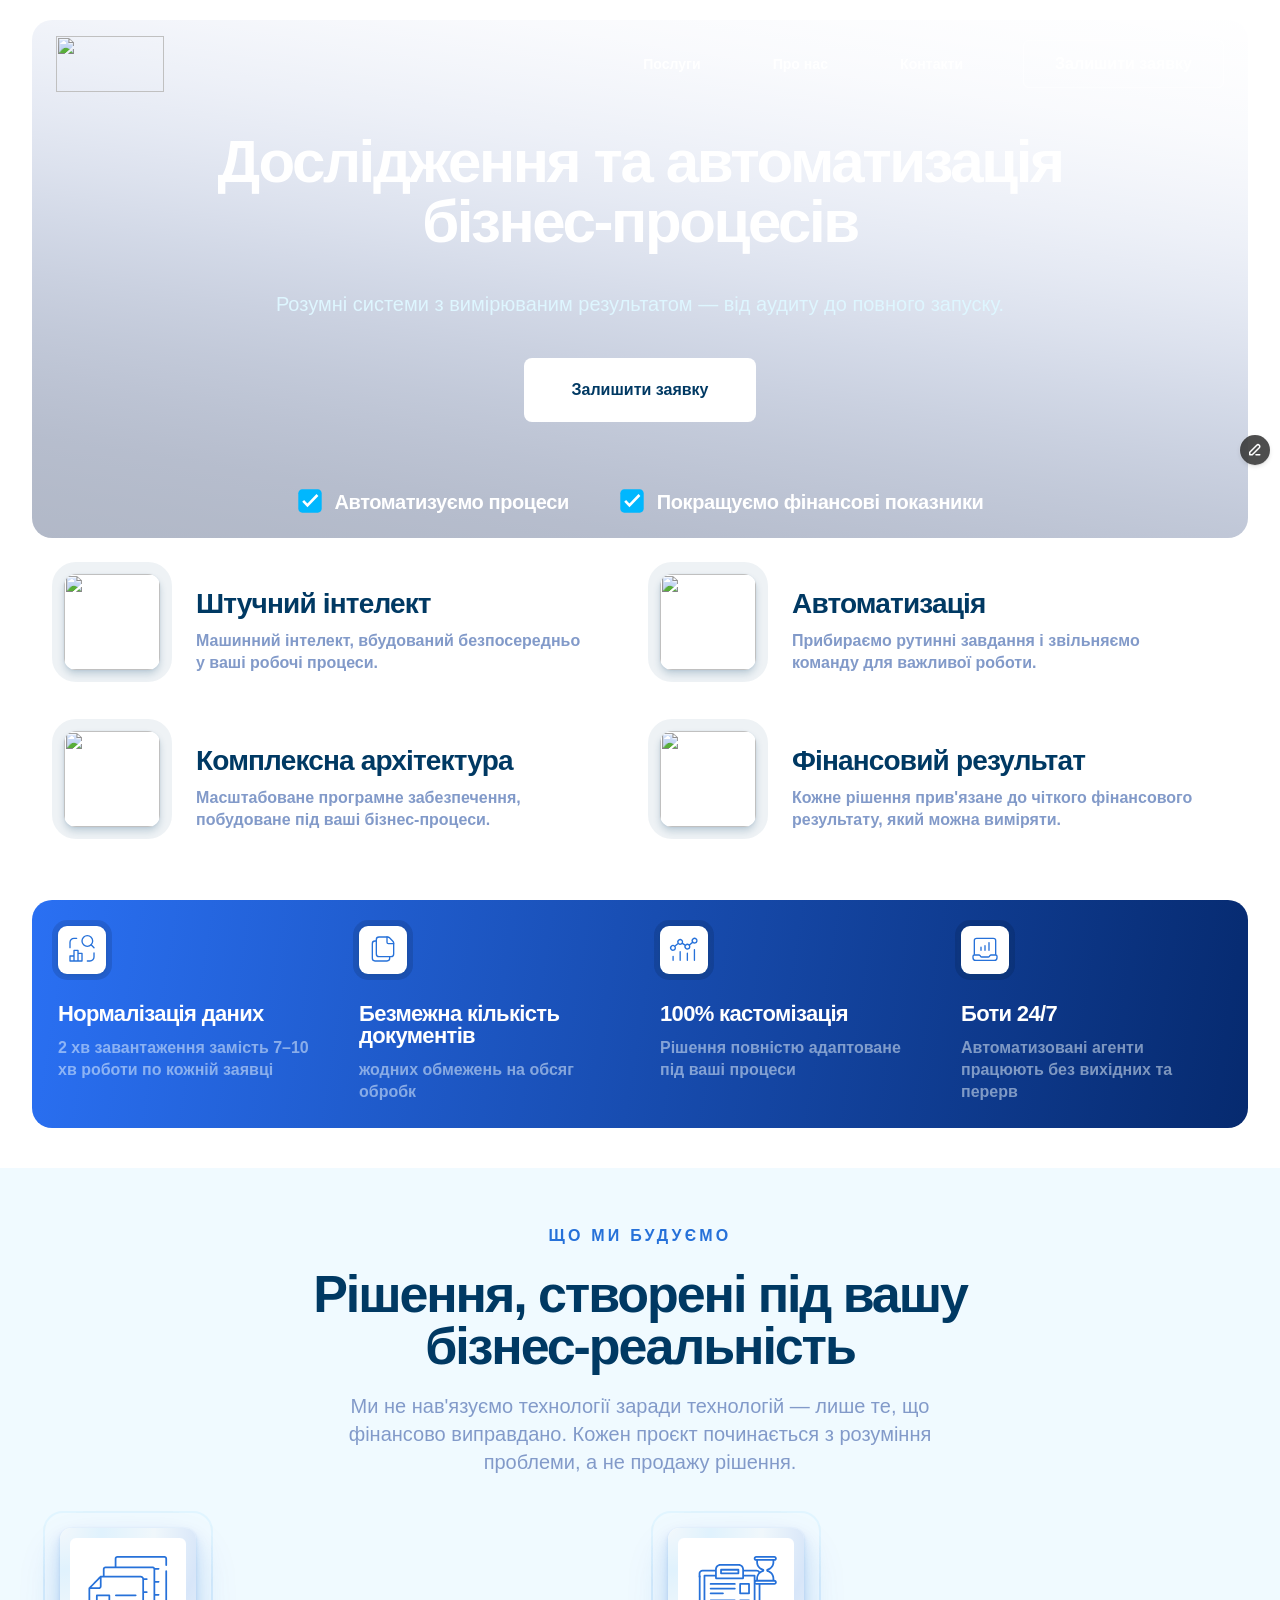
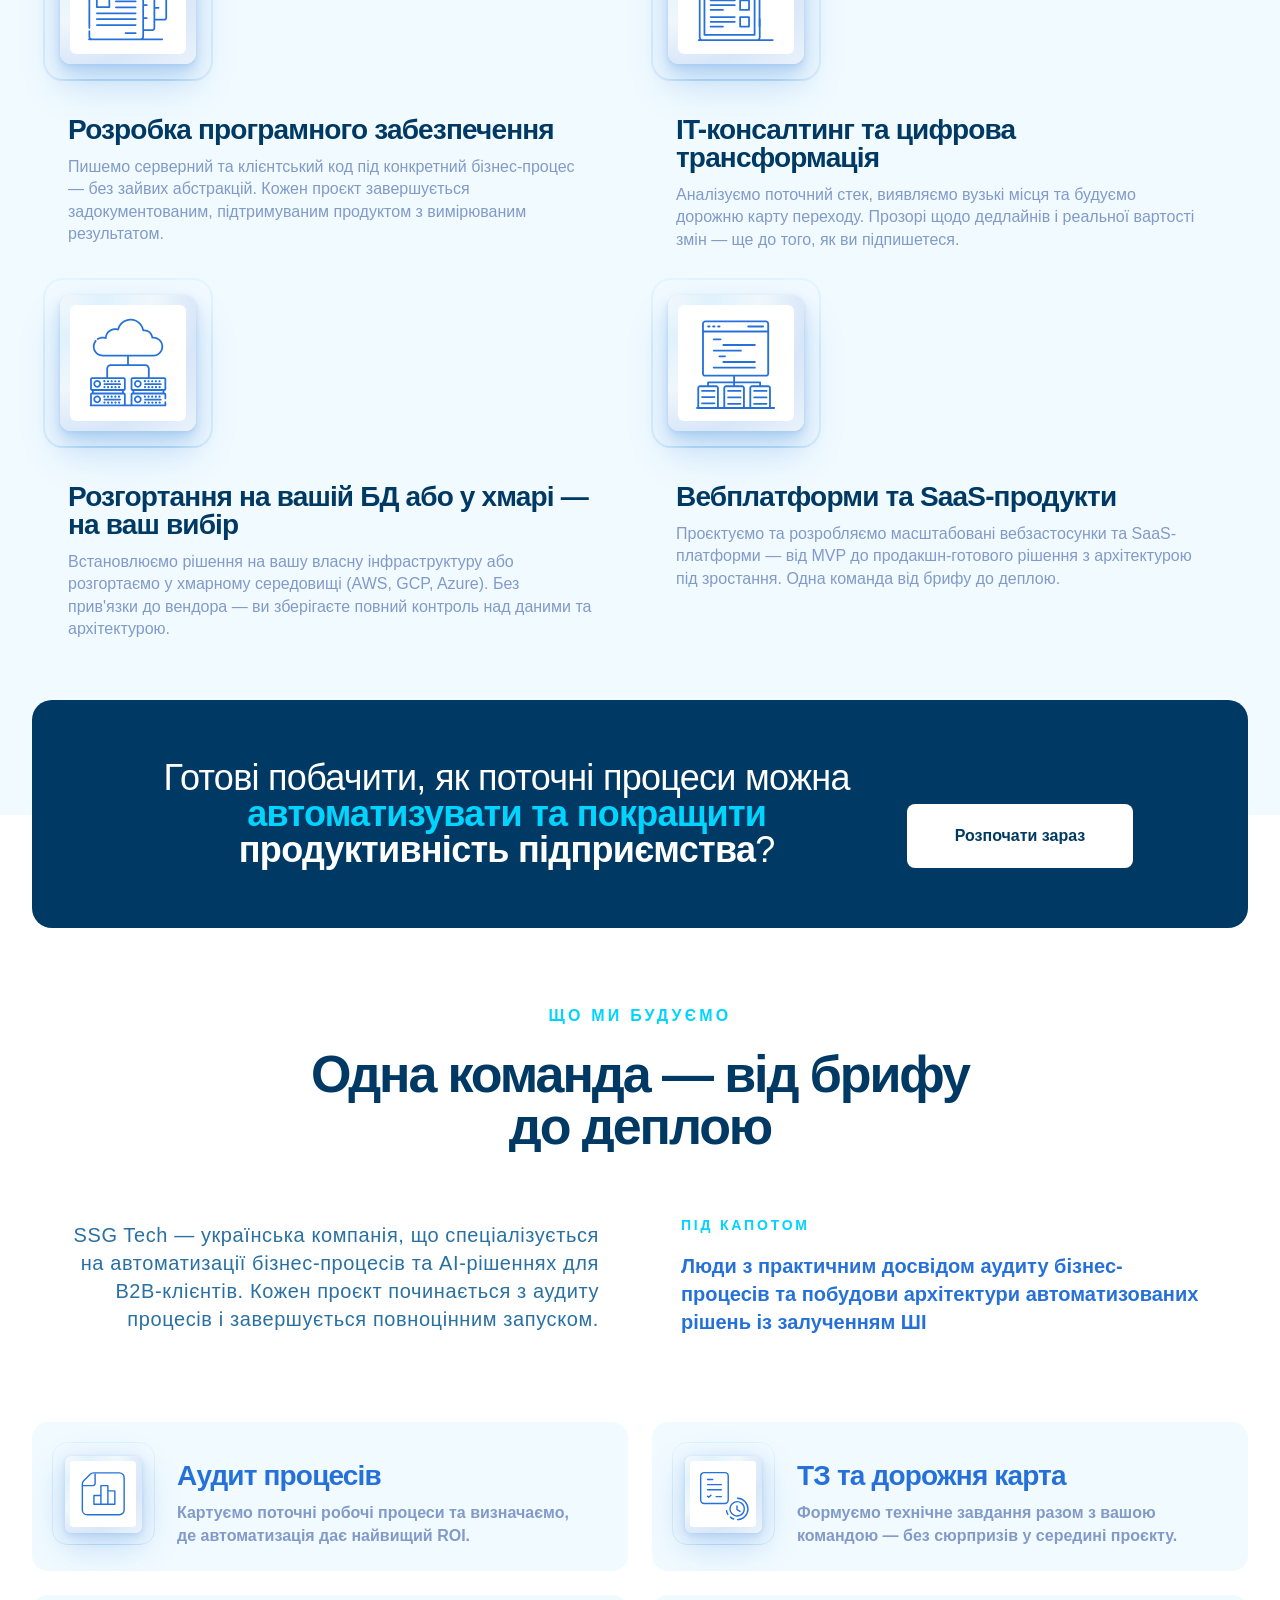
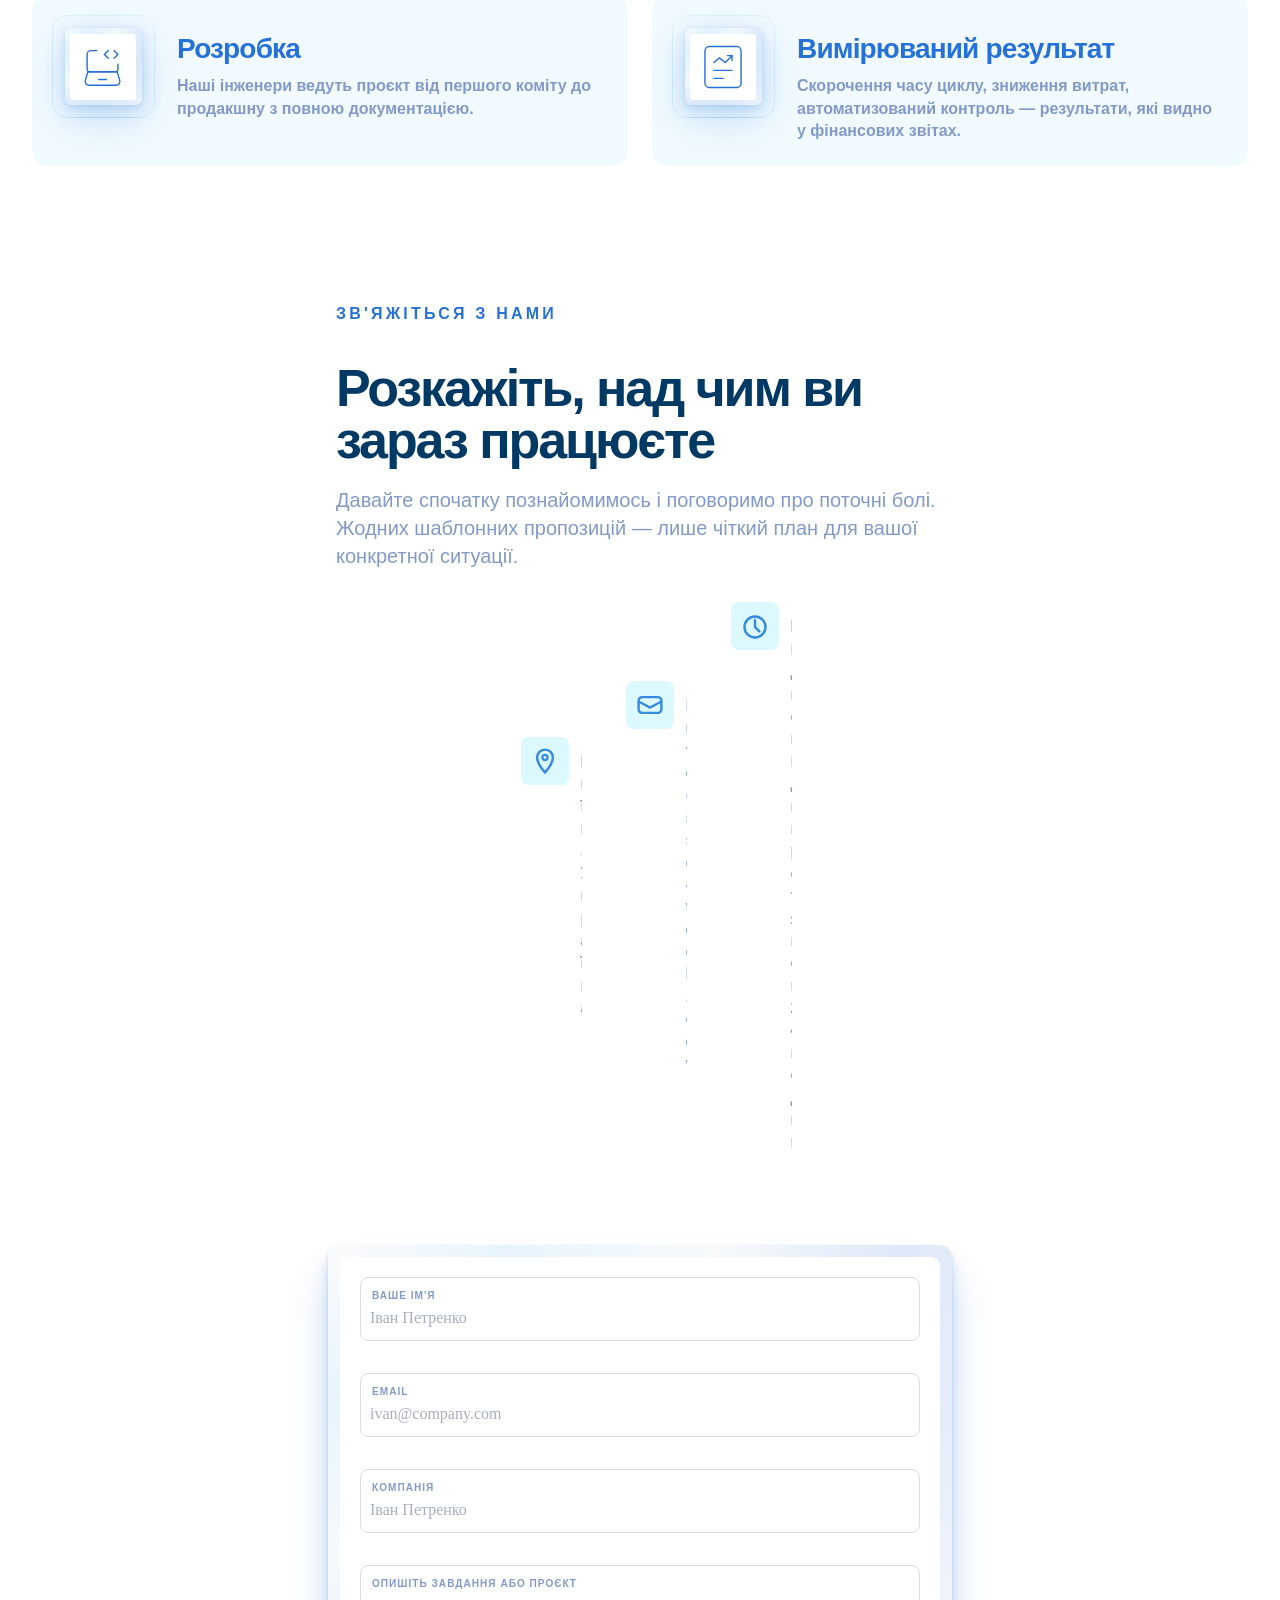
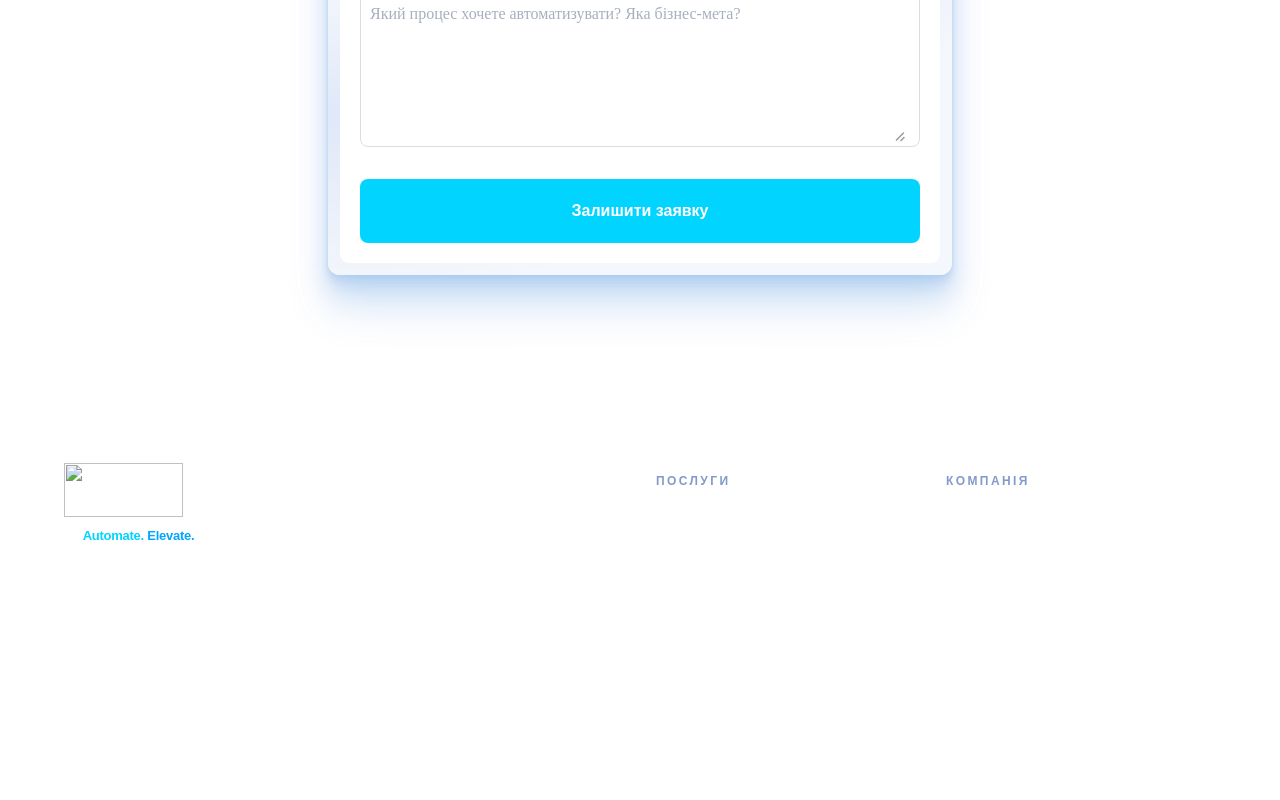
==== index.html @ 916839d9 "Add files via upload" ====
<!doctypehtml><html dir=ltr><meta charset=utf-8><meta content="width=device-width"name=viewport><meta content="Framer ea5db22"name=generator><title>SSG</title><style data-framer-font-css>@font-face{font-family:'Google Sans';font-style:normal;font-weight:500;font-display:swap;src:url(https://fonts.gstatic.com/s/googlesans/v69/4Ua_rENHsxJlGDuGo1OIlJfC6l_24rlCK1Yo_Iqcsih3SAyH6cAwhX9RFD48TE63OOYKtrw2IJl1pynSEg.woff2) format('woff2');unicode-range:U+0308,U+0530-058F,U+2010,U+2024,U+25CC,U+FB13-FB17}@font-face{font-family:'Google Sans';font-style:normal;font-weight:500;font-display:swap;src:url(https://fonts.gstatic.com/s/googlesans/v69/4Ua_rENHsxJlGDuGo1OIlJfC6l_24rlCK1Yo_Iqcsih3SAyH6cAwhX9RFD48TE63OOYKtrw2IJl3pynSEg.woff2) format('woff2');unicode-range:U+0951-0952,U+0964-0965,U+0980-09FE,U+1CD0,U+1CD2,U+1CD5-1CD6,U+1CD8,U+1CE1,U+1CEA,U+1CED,U+1CF2,U+1CF5-1CF7,U+200C-200D,U+20B9,U+25CC,U+A8F1}@font-face{font-family:'Google Sans';font-style:normal;font-weight:500;font-display:swap;src:url(https://fonts.gstatic.com/s/googlesans/v69/4Ua_rENHsxJlGDuGo1OIlJfC6l_24rlCK1Yo_Iqcsih3SAyH6cAwhX9RFD48TE63OOYKtrw2IJlKpynSEg.woff2) format('woff2');unicode-range:U+02C7,U+02D8-02D9,U+02DB,U+0307,U+1400-167F,U+18B0-18F5,U+25CC,U+11AB0-11ABF}@font-face{font-family:'Google Sans';font-style:normal;font-weight:500;font-display:swap;src:url(https://fonts.gstatic.com/s/googlesans/v69/4Ua_rENHsxJlGDuGo1OIlJfC6l_24rlCK1Yo_Iqcsih3SAyH6cAwhX9RFD48TE63OOYKtrw2IJlopynSEg.woff2) format('woff2');unicode-range:U+0460-052F,U+1C80-1C8A,U+20B4,U+2DE0-2DFF,U+A640-A69F,U+FE2E-FE2F}@font-face{font-family:'Google Sans';font-style:normal;font-weight:500;font-display:swap;src:url(https://fonts.gstatic.com/s/googlesans/v69/4Ua_rENHsxJlGDuGo1OIlJfC6l_24rlCK1Yo_Iqcsih3SAyH6cAwhX9RFD48TE63OOYKtrw2IJlhpynSEg.woff2) format('woff2');unicode-range:U+0301,U+0400-045F,U+0490-0491,U+04B0-04B1,U+2116}@font-face{font-family:'Google Sans';font-style:normal;font-weight:500;font-display:swap;src:url(https://fonts.gstatic.com/s/googlesans/v69/4Ua_rENHsxJlGDuGo1OIlJfC6l_24rlCK1Yo_Iqcsih3SAyH6cAwhX9RFD48TE63OOYKtrw2IJlkpynSEg.woff2) format('woff2');unicode-range:U+0900-097F,U+1CD0-1CF9,U+200C-200D,U+20A8,U+20B9,U+20F0,U+25CC,U+A830-A839,U+A8E0-A8FF,U+11B00-11B09}@font-face{font-family:'Google Sans';font-style:normal;font-weight:500;font-display:swap;src:url(https://fonts.gstatic.com/s/googlesans/v69/4Ua_rENHsxJlGDuGo1OIlJfC6l_24rlCK1Yo_Iqcsih3SAyH6cAwhX9RFD48TE63OOYKtrw2IJl0pynSEg.woff2) format('woff2');unicode-range:U+030E,U+1200-1399,U+2D80-2DDE,U+AB01-AB2E,U+1E7E0-1E7E6,U+1E7E8-1E7EB,U+1E7ED-1E7EE,U+1E7F0-1E7FE}@font-face{font-family:'Google Sans';font-style:normal;font-weight:500;font-display:swap;src:url(https://fonts.gstatic.com/s/googlesans/v69/4Ua_rENHsxJlGDuGo1OIlJfC6l_24rlCK1Yo_Iqcsih3SAyH6cAwhX9RFD48TE63OOYKtrw2IJl6pynSEg.woff2) format('woff2');unicode-range:U+0589,U+10A0-10FF,U+1C90-1CBA,U+1CBD-1CBF,U+205A,U+2D00-2D2F,U+2E31}@font-face{font-family:'Google Sans';font-style:normal;font-weight:500;font-display:swap;src:url(https://fonts.gstatic.com/s/googlesans/v69/4Ua_rENHsxJlGDuGo1OIlJfC6l_24rlCK1Yo_Iqcsih3SAyH6cAwhX9RFD48TE63OOYKtrw2IJlppynSEg.woff2) format('woff2');unicode-range:U+1F00-1FFF}@font-face{font-family:'Google Sans';font-style:normal;font-weight:500;font-display:swap;src:url(https://fonts.gstatic.com/s/googlesans/v69/4Ua_rENHsxJlGDuGo1OIlJfC6l_24rlCK1Yo_Iqcsih3SAyH6cAwhX9RFD48TE63OOYKtrw2IJlmpynSEg.woff2) format('woff2');unicode-range:U+0370-0377,U+037A-037F,U+0384-038A,U+038C,U+038E-03A1,U+03A3-03FF}@font-face{font-family:'Google Sans';font-style:normal;font-weight:500;font-display:swap;src:url(https://fonts.gstatic.com/s/googlesans/v69/4Ua_rENHsxJlGDuGo1OIlJfC6l_24rlCK1Yo_Iqcsih3SAyH6cAwhX9RFD48TE63OOYKtrw2IJl-pynSEg.woff2) format('woff2');unicode-range:U+0951-0952,U+0964-0965,U+0A80-0AFF,U+200C-200D,U+20B9,U+25CC,U+A830-A839}@font-face{font-family:'Google Sans';font-style:normal;font-weight:500;font-display:swap;src:url(https://fonts.gstatic.com/s/googlesans/v69/4Ua_rENHsxJlGDuGo1OIlJfC6l_24rlCK1Yo_Iqcsih3SAyH6cAwhX9RFD48TE63OOYKtrw2IJlGpynSEg.woff2) format('woff2');unicode-range:U+0951-0952,U+0964-0965,U+0A01-0A76,U+200C-200D,U+20B9,U+25CC,U+262C,U+A830-A839}@font-face{font-family:'Google Sans';font-style:normal;font-weight:500;font-display:swap;src:url(https://fonts.gstatic.com/s/googlesans/v69/4Ua_rENHsxJlGDuGo1OIlJfC6l_24rlCK1Yo_Iqcsih3SAyH6cAwhX9RFD48TE63OOYKtrw2IJlnpynSEg.woff2) format('woff2');unicode-range:U+0307-0308,U+0590-05FF,U+200C-2010,U+20AA,U+25CC,U+FB1D-FB4F}@font-face{font-family:'Google Sans';font-style:normal;font-weight:500;font-display:swap;src:url(https://fonts.gstatic.com/s/googlesans/v69/4Ua_rENHsxJlGDuGo1OIlJfC6l_24rlCK1Yo_Iqcsih3SAyH6cAwhX9RFD48TE63OOYKtrw2IJlupynSEg.woff2) format('woff2');unicode-range:U+1780-17FF,U+19E0-19FF,U+200C-200D,U+25CC}@font-face{font-family:'Google Sans';font-style:normal;font-weight:500;font-display:swap;src:url(https://fonts.gstatic.com/s/googlesans/v69/4Ua_rENHsxJlGDuGo1OIlJfC6l_24rlCK1Yo_Iqcsih3SAyH6cAwhX9RFD48TE63OOYKtrw2IJlspynSEg.woff2) format('woff2');unicode-range:U+0E81-0EDF,U+200C-200D,U+25CC}@font-face{font-family:'Google Sans';font-style:normal;font-weight:500;font-display:swap;src:url(https://fonts.gstatic.com/s/googlesans/v69/4Ua_rENHsxJlGDuGo1OIlJfC6l_24rlCK1Yo_Iqcsih3SAyH6cAwhX9RFD48TE63OOYKtrw2IJl9pynSEg.woff2) format('woff2');unicode-range:U+0307,U+0323,U+0951-0952,U+0964-0965,U+0D00-0D7F,U+1CDA,U+1CF2,U+200C-200D,U+20B9,U+25CC,U+A830-A832}@font-face{font-family:'Google Sans';font-style:normal;font-weight:500;font-display:swap;src:url(https://fonts.gstatic.com/s/googlesans/v69/4Ua_rENHsxJlGDuGo1OIlJfC6l_24rlCK1Yo_Iqcsih3SAyH6cAwhX9RFD48TE63OOYKtrw2IJl8pynSEg.woff2) format('woff2');unicode-range:U+0951-0952,U+0964-0965,U+0B01-0B77,U+1CDA,U+1CF2,U+200C-200D,U+20B9,U+25CC}@font-face{font-family:'Google Sans';font-style:normal;font-weight:500;font-display:swap;src:url(https://fonts.gstatic.com/s/googlesans/v69/4Ua_rENHsxJlGDuGo1OIlJfC6l_24rlCK1Yo_Iqcsih3SAyH6cAwhX9RFD48TE63OOYKtrw2IJl4pynSEg.woff2) format('woff2');unicode-range:U+0964-0965,U+0D81-0DF4,U+1CF2,U+200C-200D,U+25CC,U+111E1-111F4}@font-face{font-family:'Google Sans';font-style:normal;font-weight:500;font-display:swap;src:url(https://fonts.gstatic.com/s/googlesans/v69/4Ua_rENHsxJlGDuGo1OIlJfC6l_24rlCK1Yo_Iqcsih3SAyH6cAwhX9RFD48TE63OOYKtrw2IJkLpynSEg.woff2) format('woff2');unicode-range:U+0001-000C,U+000E-001F,U+007F-009F,U+20DD-20E0,U+20E2-20E4,U+2150-218F,U+2190,U+2192,U+2194-2199,U+21AF,U+21E6-21F0,U+21F3,U+2218-2219,U+2299,U+22C4-22C6,U+2300-243F,U+2440-244A,U+2460-24FF,U+25A0-27BF,U+2800-28FF,U+2921-2922,U+2981,U+29BF,U+29EB,U+2B00-2BFF,U+4DC0-4DFF,U+FFF9-FFFB,U+10140-1018E,U+10190-1019C,U+101A0,U+101D0-101FD,U+102E0-102FB,U+10E60-10E7E,U+1D2C0-1D2D3,U+1D2E0-1D37F,U+1F000-1F0FF,U+1F100-1F1AD,U+1F1E6-1F1FF,U+1F30D-1F30F,U+1F315,U+1F31C,U+1F31E,U+1F320-1F32C,U+1F336,U+1F378,U+1F37D,U+1F382,U+1F393-1F39F,U+1F3A7-1F3A8,U+1F3AC-1F3AF,U+1F3C2,U+1F3C4-1F3C6,U+1F3CA-1F3CE,U+1F3D4-1F3E0,U+1F3ED,U+1F3F1-1F3F3,U+1F3F5-1F3F7,U+1F408,U+1F415,U+1F41F,U+1F426,U+1F43F,U+1F441-1F442,U+1F444,U+1F446-1F449,U+1F44C-1F44E,U+1F453,U+1F46A,U+1F47D,U+1F4A3,U+1F4B0,U+1F4B3,U+1F4B9,U+1F4BB,U+1F4BF,U+1F4C8-1F4CB,U+1F4D6,U+1F4DA,U+1F4DF,U+1F4E3-1F4E6,U+1F4EA-1F4ED,U+1F4F7,U+1F4F9-1F4FB,U+1F4FD-1F4FE,U+1F503,U+1F507-1F50B,U+1F50D,U+1F512-1F513,U+1F53E-1F54A,U+1F54F-1F5FA,U+1F610,U+1F650-1F67F,U+1F687,U+1F68D,U+1F691,U+1F694,U+1F698,U+1F6AD,U+1F6B2,U+1F6B9-1F6BA,U+1F6BC,U+1F6C6-1F6CF,U+1F6D3-1F6D7,U+1F6E0-1F6EA,U+1F6F0-1F6F3,U+1F6F7-1F6FC,U+1F700-1F7FF,U+1F800-1F80B,U+1F810-1F847,U+1F850-1F859,U+1F860-1F887,U+1F890-1F8AD,U+1F8B0-1F8BB,U+1F8C0-1F8C1,U+1F900-1F90B,U+1F93B,U+1F946,U+1F984,U+1F996,U+1F9E9,U+1FA00-1FA6F,U+1FA70-1FA7C,U+1FA80-1FA89,U+1FA8F-1FAC6,U+1FACE-1FADC,U+1FADF-1FAE9,U+1FAF0-1FAF8,U+1FB00-1FBFF}@font-face{font-family:'Google Sans';font-style:normal;font-weight:500;font-display:swap;src:url(https://fonts.gstatic.com/s/googlesans/v69/4Ua_rENHsxJlGDuGo1OIlJfC6l_24rlCK1Yo_Iqcsih3SAyH6cAwhX9RFD48TE63OOYKtrw2IJlzpynSEg.woff2) format('woff2');unicode-range:U+0964-0965,U+0B82-0BFA,U+200C-200D,U+20B9,U+25CC}@font-face{font-family:'Google Sans';font-style:normal;font-weight:500;font-display:swap;src:url(https://fonts.gstatic.com/s/googlesans/v69/4Ua_rENHsxJlGDuGo1OIlJfC6l_24rlCK1Yo_Iqcsih3SAyH6cAwhX9RFD48TE63OOYKtrw2IJl5pynSEg.woff2) format('woff2');unicode-range:U+0951-0952,U+0964-0965,U+0C00-0C7F,U+1CDA,U+1CF2,U+200C-200D,U+25CC}@font-face{font-family:'Google Sans';font-style:normal;font-weight:500;font-display:swap;src:url(https://fonts.gstatic.com/s/googlesans/v69/4Ua_rENHsxJlGDuGo1OIlJfC6l_24rlCK1Yo_Iqcsih3SAyH6cAwhX9RFD48TE63OOYKtrw2IJlxpynSEg.woff2) format('woff2');unicode-range:U+02D7,U+0303,U+0331,U+0E01-0E5B,U+200C-200D,U+25CC}@font-face{font-family:'Google Sans';font-style:normal;font-weight:500;font-display:swap;src:url(https://fonts.gstatic.com/s/googlesans/v69/4Ua_rENHsxJlGDuGo1OIlJfC6l_24rlCK1Yo_Iqcsih3SAyH6cAwhX9RFD48TE63OOYKtrw2IJlqpynSEg.woff2) format('woff2');unicode-range:U+0102-0103,U+0110-0111,U+0128-0129,U+0168-0169,U+01A0-01A1,U+01AF-01B0,U+0300-0301,U+0303-0304,U+0308-0309,U+0323,U+0329,U+1EA0-1EF9,U+20AB}@font-face{font-family:'Google Sans';font-style:normal;font-weight:500;font-display:swap;src:url(https://fonts.gstatic.com/s/googlesans/v69/4Ua_rENHsxJlGDuGo1OIlJfC6l_24rlCK1Yo_Iqcsih3SAyH6cAwhX9RFD48TE63OOYKtrw2IJlrpynSEg.woff2) format('woff2');unicode-range:U+0100-02BA,U+02BD-02C5,U+02C7-02CC,U+02CE-02D7,U+02DD-02FF,U+0304,U+0308,U+0329,U+1D00-1DBF,U+1E00-1E9F,U+1EF2-1EFF,U+2020,U+20A0-20AB,U+20AD-20C0,U+2113,U+2C60-2C7F,U+A720-A7FF}@font-face{font-family:'Google Sans';font-style:normal;font-weight:500;font-display:swap;src:url(https://fonts.gstatic.com/s/googlesans/v69/4Ua_rENHsxJlGDuGo1OIlJfC6l_24rlCK1Yo_Iqcsih3SAyH6cAwhX9RFD48TE63OOYKtrw2IJllpyk.woff2) format('woff2');unicode-range:U+0000-00FF,U+0131,U+0152-0153,U+02BB-02BC,U+02C6,U+02DA,U+02DC,U+0304,U+0308,U+0329,U+2000-206F,U+20AC,U+2122,U+2191,U+2193,U+2212,U+2215,U+FEFF,U+FFFD}@font-face{font-family:"Google Sans";src:url("https://fonts.gstatic.com/s/googlesans/v69/4Ua_rENHsxJlGDuGo1OIlJfC6l_24rlCK1Yo_Iqcsih3SAyH6cAwhX9RFD48TE63OOYKtrzjJ6lnrSjiEjo5.woff2");font-display:swap;font-style:normal;font-weight:700}@font-face{font-family:"Google Sans";src:url("https://fonts.gstatic.com/s/googlesans/v69/4Ua_rENHsxJlGDuGo1OIlJfC6l_24rlCK1Yo_Iqcsih3SAyH6cAwhX9RFD48TE63OOYKtrwEIKlnrSjiEjo5.woff2");font-display:swap;font-style:normal;font-weight:400}@font-face{font-family:"Google Sans";src:url("https://fonts.gstatic.com/s/googlesans/v69/4Ua_rENHsxJlGDuGo1OIlJfC6l_24rlCK1Yo_Iqcsih3SAyH6cAwhX9RFD48TE63OOYKtrzaJ6lnrSjiEjo5.woff2");font-display:swap;font-style:normal;font-weight:600}@font-face{font-family:Inter;src:url("https://framerusercontent.com/assets/hyOgCu0Xnghbimh0pE8QTvtt2AU.woff2");font-display:swap;font-style:normal;font-weight:600;unicode-range:U+0460-052F,U+1C80-1C88,U+20B4,U+2DE0-2DFF,U+A640-A69F,U+FE2E-FE2F}@font-face{font-family:Inter;src:url("https://framerusercontent.com/assets/NeGmSOXrPBfEFIy5YZeHq17LEDA.woff2");font-display:swap;font-style:normal;font-weight:600;unicode-range:U+0301,U+0400-045F,U+0490-0491,U+04B0-04B1,U+2116}@font-face{font-family:Inter;src:url("https://framerusercontent.com/assets/oYaAX5himiTPYuN8vLWnqBbfD2s.woff2");font-display:swap;font-style:normal;font-weight:600;unicode-range:U+1F00-1FFF}@font-face{font-family:Inter;src:url("https://framerusercontent.com/assets/lEJLP4R0yuCaMCjSXYHtJw72M.woff2");font-display:swap;font-style:normal;font-weight:600;unicode-range:U+0370-03FF}@font-face{font-family:Inter;src:url("https://framerusercontent.com/assets/cRJyLNuTJR5jbyKzGi33wU9cqIQ.woff2");font-display:swap;font-style:normal;font-weight:600;unicode-range:U+0100-024F,U+0259,U+1E00-1EFF,U+2020,U+20A0-20AB,U+20AD-20CF,U+2113,U+2C60-2C7F,U+A720-A7FF}@font-face{font-family:Inter;src:url("https://framerusercontent.com/assets/yDtI2UI8XcEg1W2je9XPN3Noo.woff2");font-display:swap;font-style:normal;font-weight:600;unicode-range:U+0000-00FF,U+0131,U+0152-0153,U+02BB-02BC,U+02C6,U+02DA,U+02DC,U+2000-206F,U+2070,U+2074-207E,U+2080-208E,U+20AC,U+2122,U+2191,U+2193,U+2212,U+2215,U+FEFF,U+FFFD}@font-face{font-family:Inter;src:url("https://framerusercontent.com/assets/A0Wcc7NgXMjUuFdquHDrIZpzZw0.woff2");font-display:swap;font-style:normal;font-weight:600;unicode-range:U+0102-0103,U+0110-0111,U+0128-0129,U+0168-0169,U+01A0-01A1,U+01AF-01B0,U+1EA0-1EF9,U+20AB}@font-face{font-family:"Google Sans Placeholder";src:local("Arial");ascent-override:95.12%;descent-override:28.16%;line-gap-override:0.00%;size-adjust:101.55%}@font-face{font-family:"Inter Placeholder";src:local("Arial");ascent-override:89.79%;descent-override:22.36%;line-gap-override:0.00%;size-adjust:107.89%}</style><link href=https://fonts.gstatic.com rel=preconnect crossorigin><link href=https://fonts.gstatic.com rel=preconnect crossorigin><meta content=max-image-preview:large name=robots><style data-framer-components="framer-lib-cursors-host framer-cOa54 PropertyOverrides framer-MTS2y framer-lib-combinedCSSRules framer-a9Agr framer-u0Hys framer-vTWTc framer-1kQtv framer-MbIOm framer-zxlgR framer-LKhYO framer-yhD5M framer-lDdoM framer-cbm5s framer-i4QXd framer-mfz4L framer-ZnJga framer-SiSbj framer-TU9oW framer-UuK2r framer-v2WKc framer-UyTsV framer-7YT5M framer-5ZdvP framer-eX2LU framer-NDlyh framer-SwX2q framer-5IeQx framer-NMfhk framer-lib-form-plain-text-input framer-s48UV framer-IaYhq framer-fKN1p"data-framer-css-ssr-minified>#main,body,html{box-sizing:border-box;margin:0;padding:0}:root{-webkit-font-smoothing:antialiased;-moz-osx-font-smoothing:grayscale}*{box-sizing:border-box;-webkit-font-smoothing:inherit}figure,h1,h2,h3,h4,h5,h6,p{margin:0}body,button,input,select,textarea{font-family:sans-serif;font-size:12px}body{--token-fc5e1e6a-4991-4c6e-b814-31ce3416e401:#fff3;--token-606f84d8-d315-4642-b5df-a2369f2a910f:#003963;--token-61ea6b0a-255c-4487-ada9-e3929c6af25d:#5a657c;--token-c2f37423-927c-401d-a5a4-9aa49a8932b1:#a7afbe;--token-18ca4596-4327-49c1-a24f-080dee346bb3:#fff;--token-29180c8b-49bc-4a89-9966-e0ec0510faf8:#003c66;--token-793c2773-cb1a-4698-b8f0-d1aca1ca27d3:#2970a3;--token-28b3cf37-abbd-4b7a-8da3-c3a7cfb61ab5:#f0faff;--token-57926c2e-1b32-46f0-b1a4-3565643d40b9:#2671d9;--token-4d3ca443-40fc-4608-854d-dcaaeea85b89:#fff;--token-fddb0757-ec4f-4d10-9c68-76d1c23b4e1a:#829ac9;--token-deada280-32e4-4ae5-a7ea-4a074f5ee96a:#00d4ff;--token-5fc3e9db-b3e1-4136-8354-47b4dbe7ee07:#3d818f}@supports (z-index:calc(infinity)){#__framer-badge-container{--infinity:infinity}}#__framer-badge-container{pointer-events:none;width:100%;z-index:calc(var(--infinity,2147480000));justify-content:flex-end;padding:20px;display:flex;position:fixed;bottom:0}@supports (background:-webkit-named-image(i)) and (not (grid-template-rows:subgrid)){body{--framer-will-change-override:transform}}@supports (background:-webkit-named-image(i)) and (not (position-area:top right)){body{--framer-will-change-filter-override:filter}}[data-framer-component-type=Text] a,[data-framer-component-type=Text] a div span,[data-framer-component-type=Text] div div span,[data-framer-component-type=Text] h1 span span,[data-framer-component-type=Text] h2 span span,[data-framer-component-type=Text] h3 span span,[data-framer-component-type=Text] h4 span span,[data-framer-component-type=Text] h5 span span,[data-framer-component-type=Text] h6 span span,[data-framer-component-type=Text] p span span,[data-framer-component-type=Text] span span span{font-family:var(--font-family);font-style:var(--font-style);font-weight:min(calc(var(--framer-font-weight-increase,0) + var(--font-weight,400)),900);color:var(--text-color);letter-spacing:var(--letter-spacing);font-size:var(--font-size);text-transform:var(--text-transform);--text-decoration:var(--framer-text-decoration-style,solid) var(--framer-text-decoration,none) var(--framer-text-decoration-color,currentcolor) var(--framer-text-decoration-thickness,auto);--text-decoration-skip-ink:var(--framer-text-decoration-skip-ink);--text-underline-offset:var(--framer-text-decoration-offset);line-height:var(--line-height);--font-family:var(--framer-font-family);--font-style:var(--framer-font-style);--font-weight:var(--framer-font-weight);--text-color:var(--framer-text-color);--letter-spacing:var(--framer-letter-spacing);--font-size:var(--framer-font-size);--text-transform:var(--framer-text-transform);--line-height:var(--framer-line-height)}@supports not (color:color(display-p3 1 1 1)){div.framer-text,h1.framer-text,h2.framer-text,h3.framer-text,h4.framer-text,h5.framer-text,h6.framer-text,li.framer-text,ol.framer-text,p.framer-text,span.framer-text:not([data-text-fill]),ul.framer-text{color:var(--framer-blockquote-text-color-rgb,var(--framer-blockquote-text-color,var(--framer-text-color-rgb,var(--framer-text-color,#000))));-webkit-text-stroke-color:var(--framer-text-stroke-color-rgb,var(--framer-text-stroke-color,initial))}mark.framer-text{background-color:var(--framer-blockquote-text-background-color-rgb,var(--framer-blockquote-text-background-color,var(--framer-text-background-color-rgb,var(--framer-text-background-color,initial))))}}@supports not (color:color(display-p3 1 1 1)){code.framer-text,code.framer-text span.framer-text:not([data-text-fill]){color:var(--framer-blockquote-text-color-rgb,var(--framer-blockquote-text-color,var(--framer-code-text-color-rgb,var(--framer-code-text-color,var(--framer-text-color-rgb,var(--framer-text-color,#000))))))}}@supports not (color:color(display-p3 1 1 1)){a.framer-text,span.framer-text[data-nested-link]{color:var(--framer-link-text-color-rgb,var(--framer-link-text-color,var(--framer-blockquote-text-color-rgb,var(--framer-blockquote-text-color,var(--framer-text-color-rgb,var(--framer-text-color,#000))))));background-color:var(--framer-link-text-background-color-rgb,var(--framer-link-text-background-color,initial));-webkit-text-decoration-color:var(--framer-link-text-decoration-color-rgb,var(--framer-link-text-decoration-color,var(--framer-text-decoration-color-rgb,var(--framer-text-decoration-color,currentcolor))));text-decoration-color:var(--framer-link-text-decoration-color-rgb,var(--framer-link-text-decoration-color,var(--framer-text-decoration-color-rgb,var(--framer-text-decoration-color,currentcolor))))}}@supports not (color:color(display-p3 1 1 1)){code.framer-text a.framer-text,code.framer-text a.framer-text span.framer-text:not([data-text-fill]),code.framer-text span.framer-text[data-nested-link],code.framer-text span.framer-text[data-nested-link] span.framer-text:not([data-text-fill]){color:var(--framer-link-text-color-rgb,var(--framer-link-text-color,var(--framer-blockquote-text-color-rgb,var(--framer-blockquote-text-color,var(--framer-code-text-color-rgb,var(--framer-code-text-color,var(--framer-text-color-rgb,var(--framer-text-color,#000))))))))}}@supports not (color:color(display-p3 1 1 1)){a.framer-text:hover,span.framer-text[data-nested-link]:hover{color:var(--framer-link-hover-text-color-rgb,var(--framer-link-hover-text-color,var(--framer-link-text-color-rgb,var(--framer-link-text-color,var(--framer-blockquote-text-color-rgb,var(--framer-blockquote-text-color,var(--framer-text-color-rgb,var(--framer-text-color,#000))))))));background-color:var(--framer-link-hover-text-background-color-rgb,var(--framer-link-hover-text-background-color,var(--framer-link-text-background-color-rgb,var(--framer-link-text-background-color,var(--framer-text-background-color-rgb,var(--framer-text-background-color,initial))))));-webkit-text-decoration-color:var(--framer-link-hover-text-decoration-color-rgb,var(--framer-link-hover-text-decoration-color,var(--framer-link-text-decoration-color-rgb,var(--framer-link-text-decoration-color,var(--framer-text-decoration-color-rgb,var(--framer-text-decoration-color,currentcolor))))));text-decoration-color:var(--framer-link-hover-text-decoration-color-rgb,var(--framer-link-hover-text-decoration-color,var(--framer-link-text-decoration-color-rgb,var(--framer-link-text-decoration-color,var(--framer-text-decoration-color-rgb,var(--framer-text-decoration-color,currentcolor))))))}}@supports not (color:color(display-p3 1 1 1)){code.framer-text a.framer-text:hover,code.framer-text span.framer-text[data-nested-link]:hover{color:var(--framer-link-hover-text-color-rgb,var(--framer-link-hover-text-color,var(--framer-link-text-color-rgb,var(--framer-link-text-color,var(--framer-blockquote-text-color-rgb,var(--framer-blockquote-text-color,var(--framer-code-text-color-rgb,var(--framer-code-text-color,var(--framer-text-color-rgb,var(--framer-text-color,#000))))))))))}}@supports not (color:color(display-p3 1 1 1)){a.framer-text[data-framer-page-link-current],span.framer-text[data-framer-page-link-current]{color:var(--framer-link-current-text-color-rgb,var(--framer-link-current-text-color,var(--framer-link-text-color-rgb,var(--framer-link-text-color,var(--framer-text-color-rgb,var(--framer-text-color,#000))))));background-color:var(--framer-link-current-text-background-color-rgb,var(--framer-link-current-text-background-color,var(--framer-link-text-background-color-rgb,var(--framer-link-text-background-color,var(--framer-text-background-color-rgb,var(--framer-text-background-color,initial))))));-webkit-text-decoration-color:var(--framer-link-current-text-decoration-color-rgb,var(--framer-link-current-text-decoration-color,var(--framer-link-text-decoration-color-rgb,var(--framer-link-text-decoration-color,var(--framer-text-decoration-color-rgb,var(--framer-text-decoration-color,currentcolor))))));text-decoration-color:var(--framer-link-current-text-decoration-color-rgb,var(--framer-link-current-text-decoration-color,var(--framer-link-text-decoration-color-rgb,var(--framer-link-text-decoration-color,var(--framer-text-decoration-color-rgb,var(--framer-text-decoration-color,currentcolor))))))}}@supports not (color:color(display-p3 1 1 1)){code.framer-text a.framer-text[data-framer-page-link-current],code.framer-text a.framer-text[data-framer-page-link-current] span.framer-text:not([data-text-fill]),code.framer-text span.framer-text[data-framer-page-link-current],code.framer-text span.framer-text[data-framer-page-link-current] span.framer-text:not([data-text-fill]){color:var(--framer-link-current-text-color-rgb,var(--framer-link-current-text-color,var(--framer-link-text-color-rgb,var(--framer-link-text-color,var(--framer-code-text-color-rgb,var(--framer-code-text-color,var(--framer-text-color-rgb,var(--framer-text-color,#000))))))));background-color:var(--framer-link-current-text-background-color-rgb,var(--framer-link-current-text-background-color,var(--framer-link-text-background-color-rgb,var(--framer-link-text-background-color,var(--framer-text-background-color-rgb,var(--framer-text-background-color,initial))))))}}@supports not (color:color(display-p3 1 1 1)){a.framer-text[data-framer-page-link-current]:hover,span.framer-text[data-framer-page-link-current]:hover{color:var(--framer-link-hover-text-color-rgb,var(--framer-link-hover-text-color,var(--framer-link-current-text-color-rgb,var(--framer-link-current-text-color,var(--framer-link-text-color-rgb,var(--framer-link-text-color,var(--framer-code-text-color-rgb,var(--framer-code-text-color,var(--framer-text-color-rgb,var(--framer-text-color,#000))))))))));background-color:var(--framer-link-hover-text-background-color-rgb,var(--framer-link-hover-text-background-color,var(--framer-link-current-text-background-color-rgb,var(--framer-link-current-text-background-color,var(--framer-link-text-background-color-rgb,var(--framer-link-text-background-color,initial))))));-webkit-text-decoration-color:var(--framer-link-hover-text-decoration-color-rgb,var(--framer-link-hover-text-decoration-color,var(--framer-link-current-text-decoration-color-rgb,var(--framer-link-current-text-decoration-color,var(--framer-link-text-decoration-color-rgb,var(--framer-link-text-decoration-color,var(--framer-text-decoration-color-rgb,var(--framer-text-decoration-color,currentcolor))))))));text-decoration-color:var(--framer-link-hover-text-decoration-color-rgb,var(--framer-link-hover-text-decoration-color,var(--framer-link-current-text-decoration-color-rgb,var(--framer-link-current-text-decoration-color,var(--framer-link-text-decoration-color-rgb,var(--framer-link-text-decoration-color,var(--framer-text-decoration-color-rgb,var(--framer-text-decoration-color,currentcolor))))))))}}@supports not (color:color(display-p3 1 1 1)){code.framer-text a.framer-text[data-framer-page-link-current]:hover,code.framer-text a.framer-text[data-framer-page-link-current]:hover span.framer-text:not([data-text-fill]),code.framer-text span.framer-text[data-framer-page-link-current]:hover,code.framer-text span.framer-text[data-framer-page-link-current]:hover span.framer-text:not([data-text-fill]){color:var(--framer-link-hover-text-color-rgb,var(--framer-link-hover-text-color,var(--framer-link-current-text-color-rgb,var(--framer-link-current-text-color,var(--framer-link-text-color-rgb,var(--framer-link-text-color,var(--framer-code-text-color-rgb,var(--framer-code-text-color,var(--framer-text-color-rgb,var(--framer-text-color,#000))))))))));background-color:var(--framer-link-hover-text-background-color-rgb,var(--framer-link-hover-text-background-color,var(--framer-link-current-text-background-color-rgb,var(--framer-link-current-text-background-color,var(--framer-link-text-background-color-rgb,var(--framer-link-text-background-color,initial))))))}}@supports not (overflow:clip){:root{--overflow-clip-fallback:hidden}}@supports (background:-webkit-named-image(i)) and (not (contain-intrinsic-size:inherit)){.framer-text.framer-image,blockquote.framer-text,div.framer-text,h1.framer-text,h2.framer-text,h3.framer-text,h4.framer-text,h5.framer-text,h6.framer-text,li.framer-text,ol.framer-text,p.framer-text,ul.framer-text{display:var(--text-truncation-display-inline-for-safari-16,revert)}.framer-text.framer-image:after,blockquote.framer-text:after,div.framer-text:after,h1.framer-text:after,h2.framer-text:after,h3.framer-text:after,h4.framer-text:after,h5.framer-text:after,h6.framer-text:after,li.framer-text:after,ol.framer-text:after,p.framer-text:after,ul.framer-text:after{content:var(--text-truncation-line-break-for-safari-16);white-space:pre}.framer-text.framer-table-wrapper,.framer-text.framer-text-module{display:var(--text-truncation-display-none-for-safari-16,revert)}p.framer-text[data-text-fill]{display:var(--text-truncation-display-inline-for-safari-16,inline-block)}}@supports (corner-shape:superellipse(2)){:root{--one-if-corner-shape-supported:1}}.framer-cursor-none,.framer-cursor-none *{cursor:none!important}.framer-pointer-events-none,.framer-pointer-events-none *{pointer-events:none!important}@supports (aspect-ratio:1){body{--framer-aspect-ratio-supported:auto}}.framer-cOa54 .framer-lux5qc,.framer-cOa54.framer-lux5qc{display:block}.framer-cOa54.framer-72rtr7{height:min-content;overflow:var(--overflow-clip-fallback,clip);background-color:#fff;flex-flow:column;place-content:center flex-start;align-items:center;gap:0;width:1440px;padding:0;display:flex;position:relative}.framer-cOa54 .framer-1dr00yb{flex-flow:column;flex:none;place-content:center flex-start;align-items:center;gap:8px;width:100%;height:min-content;padding:20px 0;display:flex;position:relative;overflow:visible}.framer-cOa54 .framer-1wo8zpo{flex-flow:column;flex:none;place-content:flex-start;align-items:flex-start;gap:100px;width:100%;max-width:1280px;height:min-content;padding:0 40px;display:flex;position:relative;overflow:visible}.framer-cOa54 .framer-1jceof{will-change:var(--framer-will-change-override,transform);border-radius:24px;flex-flow:row;flex:none;place-content:flex-start;align-items:flex-start;gap:60px;width:100%;height:min-content;padding:24px 32px 32px;display:flex;position:relative;overflow:hidden}.framer-cOa54 .framer-1hvuym{z-index:2;flex-flow:column;flex:1 0 0;place-content:center;align-items:center;gap:66px;width:1px;height:min-content;padding:0;display:flex;position:relative;overflow:visible}.framer-cOa54 .framer-crszsz{height:min-content;overflow:var(--overflow-clip-fallback,clip);flex-flow:column;flex:none;place-content:center flex-start;align-items:center;gap:83px;width:100%;padding:0;display:flex;position:relative}.framer-cOa54 .framer-1olwbmz{height:min-content;overflow:var(--overflow-clip-fallback,clip);flex-flow:row;flex:none;place-content:center;align-items:center;gap:60px;width:100%;padding:0;display:flex;position:relative}.framer-cOa54 .framer-1urkfsz{flex:none;width:auto;height:65px;text-decoration:none;position:relative;overflow:visible}.framer-cOa54 .framer-1l3qznk{flex-flow:row;flex:1 0 0;place-content:center;align-items:center;gap:28px;width:1px;height:min-content;padding:0 0 0 20px;display:flex;position:relative;overflow:visible}.framer-cOa54 .framer-1wt5dk5{height:min-content;overflow:var(--overflow-clip-fallback,clip);flex-flow:row;flex:1 0 0;place-content:center flex-end;align-items:center;gap:8px;width:1px;padding:0;display:flex;position:relative}.framer-cOa54 .framer-11ggini-container,.framer-cOa54 .framer-11ogru9-container,.framer-cOa54 .framer-12ueedh-container,.framer-cOa54 .framer-17mqykv-container,.framer-cOa54 .framer-1cwnlhn-container,.framer-cOa54 .framer-1oew-container,.framer-cOa54 .framer-1trpuj4-container,.framer-cOa54 .framer-1ykp0z-container,.framer-cOa54 .framer-70rf91-container,.framer-cOa54 .framer-71yfy4-container,.framer-cOa54 .framer-84xix5-container,.framer-cOa54 .framer-fafx1y-container,.framer-cOa54 .framer-mmmfup-container{flex:none;width:auto;height:auto;position:relative}.framer-cOa54 .framer-eo476n{height:min-content;overflow:var(--overflow-clip-fallback,clip);flex-flow:column;flex:none;place-content:center;align-items:center;gap:38px;width:100%;padding:0;display:flex;position:relative}.framer-cOa54 .framer-2cp84k{--framer-link-text-color:#09f;--framer-link-text-decoration:underline;white-space:pre-wrap;word-break:break-word;word-wrap:break-word;flex:none;width:100%;max-width:960px;height:auto;position:relative}.framer-cOa54 .framer-d1tzfy{--framer-paragraph-spacing:0px;white-space:pre-wrap;word-break:break-word;word-wrap:break-word;flex:none;width:100%;max-width:800px;height:auto;position:relative}.framer-cOa54 .framer-eojyk1{height:min-content;overflow:var(--overflow-clip-fallback,clip);flex-flow:row;flex:none;place-content:center;align-items:center;gap:50px;width:min-content;padding:0 0 18px;display:flex;position:relative}.framer-cOa54 .framer-lp88ha{opacity:.31;background:linear-gradient(#001749 0,#001749fc 6.66667%,#00184cf5 13.3333%,#001951eb 20%,#001b58d9 26.6667%,#001e60c4 33.3333%,#00216aab 40%,#0025768f 46.6667%,#00288170 53.3333%,#002c8d54 60%,#002f973b 66.6667%,#00329f26 73.3333%,#0034a614 80%,#0035ab0a 86.6667%,#0036ae03 93.3333%,#0037af00 100%);flex:none;position:absolute;inset:-137px -135px -153px -130px}.framer-cOa54 .framer-4hz5dh{background-color:#ffffff1c;flex-flow:column;flex:none;place-content:center flex-start;align-items:center;gap:8px;width:100%;height:min-content;padding:0 0 60px;display:flex;position:relative;overflow:visible}.framer-cOa54 .framer-12aglcq,.framer-cOa54 .framer-1hk0sv1{flex-flow:column;flex:none;place-content:flex-start;align-items:flex-start;gap:0;width:100%;max-width:1280px;height:min-content;padding:0 40px;display:flex;position:relative;overflow:visible}.framer-cOa54 .framer-pdu2u8{flex:none;grid-template-rows:repeat(2,min-content);grid-template-columns:repeat(2,minmax(50px,1fr));grid-auto-rows:min-content;justify-content:center;gap:32px 16px;width:100%;height:min-content;padding:32px 24px 0;display:grid;position:relative;overflow:visible}.framer-cOa54 .framer-136uptn-container,.framer-cOa54 .framer-14qm0l4-container,.framer-cOa54 .framer-160691f-container,.framer-cOa54 .framer-1lpv19o-container,.framer-cOa54 .framer-1qhi5uk-container,.framer-cOa54 .framer-1ryafwl-container,.framer-cOa54 .framer-1uy2bs-container,.framer-cOa54 .framer-1x4k084-container,.framer-cOa54 .framer-6xrsn3-container,.framer-cOa54 .framer-959ngj-container,.framer-cOa54 .framer-rqm8my-container,.framer-cOa54 .framer-vya4tj-container{flex:none;place-self:start;width:100%;height:100%;position:relative}.framer-cOa54 .framer-2msv1t{flex-flow:column;flex:none;place-content:center flex-start;align-items:center;gap:8px;width:100%;height:min-content;padding:60px 0;display:flex;position:relative;overflow:visible}.framer-cOa54 .framer-iyrufb,.framer-cOa54 .framer-jm22xm{z-index:1;flex-flow:column;flex:none;place-content:flex-start;align-items:flex-start;gap:0;width:100%;max-width:1280px;height:min-content;padding:0 40px;display:flex;position:relative;overflow:visible}.framer-cOa54 .framer-nzvyre{flex-flow:column;flex:none;place-content:flex-start;align-items:flex-start;gap:60px;width:100%;height:min-content;padding:0;display:flex;position:relative;overflow:visible}.framer-cOa54 .framer-1n3hsl3{background:linear-gradient(99deg,#2a70f3 0,#062a6f 100%);border-radius:24px;flex:none;grid-template-rows:repeat(1,min-content);grid-template-columns:repeat(4,minmax(50px,1fr));grid-auto-rows:min-content;justify-content:center;gap:40px;width:100%;height:min-content;padding:32px;display:grid;position:relative;overflow:visible}.framer-cOa54 .framer-1q01cv{background-color:var(--token-28b3cf37-abbd-4b7a-8da3-c3a7cfb61ab5,#f0faff);flex-flow:column;flex:none;place-content:center flex-start;align-items:center;gap:8px;width:100%;height:min-content;padding:120px 0 60px;display:flex;position:relative;overflow:visible}.framer-cOa54 .framer-in5n57{flex-flow:column;flex:none;place-content:center flex-start;align-items:center;gap:60px;width:100%;height:min-content;padding:0;display:flex;position:relative;overflow:visible}.framer-cOa54 .framer-1ntw4bv-container,.framer-cOa54 .framer-h7ylm-container{flex:none;width:100%;max-width:800px;height:auto;position:relative}.framer-cOa54 .framer-1j9hfsw{flex:none;grid-template-rows:repeat(2,min-content);grid-template-columns:repeat(2,minmax(50px,1fr));grid-auto-rows:min-content;justify-content:center;gap:60px;width:100%;height:min-content;padding:0 16px;display:grid;position:relative;overflow:visible}.framer-cOa54 .framer-1p7q6v3{flex-flow:column;flex:none;place-content:center flex-start;align-items:center;gap:8px;width:100%;height:min-content;padding:0;display:flex;position:relative;overflow:visible}.framer-cOa54 .framer-15qp8qi{background-color:var(--token-28b3cf37-abbd-4b7a-8da3-c3a7cfb61ab5,#f0faff);height:51%;overflow:var(--overflow-clip-fallback,clip);z-index:1;flex:none;position:absolute;top:-2px;left:0;right:0}.framer-cOa54 .framer-ayxugv{flex-flow:row;flex:none;place-content:center;align-items:center;gap:8px;width:100%;height:min-content;padding:0;display:flex;position:relative;overflow:visible}.framer-cOa54 .framer-173e0l8{background-color:var(--token-606f84d8-d315-4642-b5df-a2369f2a910f,#003963);height:min-content;overflow:var(--overflow-clip-fallback,clip);will-change:var(--framer-will-change-override,transform);z-index:2;border-radius:24px;flex-flow:column;flex:1 0 0;place-content:center;align-items:center;gap:40px;width:1px;padding:64px;display:flex;position:relative}.framer-cOa54 .framer-283nu6{white-space:pre-wrap;word-break:break-word;word-wrap:break-word;z-index:2;flex:none;width:100%;max-width:720px;height:auto;position:relative}.framer-cOa54 .framer-13c5ix3{opacity:.62;overflow:var(--overflow-clip-fallback,clip);will-change:var(--framer-will-change-filter-override,filter);z-index:1;flex:none;gap:0;position:absolute;inset:0}.framer-cOa54 .framer-5m19e9-container{z-index:2;flex:none;width:auto;height:auto;position:relative}.framer-cOa54 .framer-15dw5qp{z-index:2;flex-flow:column;flex:none;place-content:center flex-start;align-items:center;gap:8px;width:100%;height:min-content;padding:120px 0 60px;scroll-margin-top:100px;display:flex;position:relative;overflow:visible}.framer-cOa54 .framer-24xuu6{flex-flow:column;flex:none;place-content:center flex-start;align-items:center;gap:60px;width:100%;max-width:1280px;height:min-content;padding:0 40px;display:flex;position:relative;overflow:visible}.framer-cOa54 .framer-1j0ptoa,.framer-cOa54 .framer-er08lf{flex-flow:column;flex:none;place-content:center;align-items:center;gap:103px;width:100%;height:min-content;padding:0;display:flex;position:relative;overflow:visible}.framer-cOa54 .framer-1dtxpfd{flex-flow:column;flex:none;place-content:center flex-start;align-items:center;gap:40px;width:100%;height:min-content;padding:0 40px;display:flex;position:relative;overflow:visible}.framer-cOa54 .framer-1bdw9oo{height:min-content;overflow:var(--overflow-clip-fallback,clip);flex-flow:row;flex:none;place-content:center;align-items:center;gap:20px;width:100%;padding:0;display:flex;position:relative}.framer-cOa54 .framer-eam1uu{height:min-content;overflow:var(--overflow-clip-fallback,clip);flex-flow:row;flex:1 0 0;place-content:center flex-start;align-items:center;gap:40px;width:1px;padding:0;display:flex;position:relative}.framer-cOa54 .framer-hug1hr{height:min-content;overflow:var(--overflow-clip-fallback,clip);flex-flow:row;flex:1 0 0;place-content:center;align-items:center;gap:8px;width:1px;padding:40px 0;display:flex;position:relative}.framer-cOa54 .framer-4h7xyh{--framer-paragraph-spacing:14.4px;white-space:pre-wrap;word-break:break-word;word-wrap:break-word;flex:1 0 0;width:1px;height:auto;position:relative}.framer-cOa54 .framer-19f9pzu{width:2px;height:170px;position:relative}.framer-cOa54 .framer-ye223o{width:2px;height:85px;position:absolute;top:0;left:0}.framer-cOa54 .framer-vzfv0z{width:2px;height:85px;position:absolute;top:85px;left:0}.framer-cOa54 .framer-1u401sl{flex-flow:column;flex:1 0 0;place-content:flex-start;align-items:flex-start;gap:40px;width:1px;height:min-content;padding:40px 0;display:flex;position:relative;overflow:visible}.framer-cOa54 .framer-6v0gj4{height:min-content;overflow:var(--overflow-clip-fallback,clip);flex-flow:column;flex:none;place-content:center;align-items:center;gap:20px;width:100%;padding:0;display:flex;position:relative}.framer-cOa54 .framer-1wu2h5e{--framer-paragraph-spacing:0px;white-space:pre-wrap;word-break:break-word;word-wrap:break-word;flex:none;width:100%;height:auto;position:relative}.framer-cOa54 .framer-w3ux69{--framer-paragraph-spacing:14.4px;white-space:pre-wrap;word-break:break-word;word-wrap:break-word;flex:none;width:100%;height:auto;position:relative}.framer-cOa54 .framer-1krd8q3{flex:none;grid-template-rows:repeat(2,min-content);grid-template-columns:repeat(2,minmax(50px,1fr));grid-auto-rows:min-content;justify-content:center;gap:36px;width:100%;height:min-content;padding:0;display:grid;position:relative;overflow:visible}.framer-cOa54 .framer-1tr3eqk,.framer-cOa54 .framer-gd3iog,.framer-cOa54 .framer-mw7yws,.framer-cOa54 .framer-vsicu5{background-color:var(--token-28b3cf37-abbd-4b7a-8da3-c3a7cfb61ab5,#f0faff);height:100%;overflow:var(--overflow-clip-fallback,clip);will-change:var(--framer-will-change-override,transform);border-radius:16px;flex-flow:row;flex:none;place-content:flex-start center;place-self:start;align-items:flex-start;gap:0;width:100%;padding:0;display:flex;position:relative}.framer-cOa54 .framer-14i3lpe-container,.framer-cOa54 .framer-cn8fpn-container,.framer-cOa54 .framer-pf2fvb-container,.framer-cOa54 .framer-rob35t-container{flex:1 0 0;width:1px;height:100%;position:relative}.framer-cOa54 .framer-hccd6u{z-index:2;flex-flow:column;flex:none;place-content:center flex-start;align-items:center;gap:8px;width:100%;height:min-content;padding:120px 0;scroll-margin-top:100px;display:flex;position:relative;overflow:visible}.framer-cOa54 .framer-ap030k{flex-flow:column;flex:none;place-content:center flex-start;align-items:center;gap:106px;width:100%;max-width:1280px;height:min-content;padding:0 40px;display:flex;position:relative;overflow:visible}.framer-cOa54 .framer-lr1ub{flex-flow:column;flex:none;place-content:center flex-start;align-items:center;gap:40px;width:100%;height:min-content;padding:0;display:flex;position:relative;overflow:visible}.framer-cOa54 .framer-gqez3d{flex-flow:row;flex:none;place-content:flex-start center;align-items:flex-start;gap:103px;width:100%;height:min-content;padding:40px 48px 48px 0;display:flex;position:relative;overflow:visible}.framer-cOa54 .framer-hgv6b9{height:min-content;overflow:var(--overflow-clip-fallback,clip);background-color:#fff;flex-flow:column;flex:1 0 0;place-content:center;align-items:center;gap:65px;width:1px;padding:0 0 0 32px;display:flex;position:relative}.framer-cOa54 .framer-1ee4zmo-container,.framer-cOa54 .framer-1hdwhln-container,.framer-cOa54 .framer-1yybgfw-container,.framer-cOa54 .framer-23zpuu-container,.framer-cOa54 .framer-9zoh7x-container,.framer-cOa54 .framer-bpljnq-container,.framer-cOa54 .framer-fyh8wx-container,.framer-cOa54 .framer-h7m2q1-container,.framer-cOa54 .framer-nfiy5j-container,.framer-cOa54 .framer-vk594s-container{flex:none;width:100%;height:auto;position:relative}.framer-cOa54 .framer-16dnfpc,.framer-cOa54 .framer-6lzjzl{height:min-content;overflow:var(--overflow-clip-fallback,clip);flex-flow:column;flex:none;place-content:center;align-items:center;gap:8px;width:100%;padding:0;display:flex;position:relative}.framer-cOa54 .framer-boyc6z{flex-flow:column;flex:1 0 0;place-content:center;align-items:center;gap:0;width:1px;height:min-content;padding:0;display:flex;position:relative;overflow:visible}.framer-cOa54 .framer-n0d3zh{z-index:3;background-color:#fff;border-radius:9px;flex-flow:column;flex:none;place-content:center;align-items:center;gap:8px;width:100%;height:min-content;padding:20px;display:flex;position:relative}.framer-cOa54 .framer-1i4tawd{height:min-content;overflow:var(--overflow-clip-fallback,clip);flex-flow:column;flex:none;place-content:center flex-start;align-items:center;gap:40px;width:100%;padding:0;display:flex;position:relative}.framer-cOa54 .framer-15ba6tz{flex-flow:column;flex:none;place-content:flex-start;align-items:flex-start;gap:32px;width:100%;height:min-content;padding:0;display:flex;position:relative;overflow:hidden}.framer-cOa54 .framer-1j48rah-container{flex:none;width:100%;height:auto;min-height:100px;position:relative}.framer-cOa54 .framer-107sca9{opacity:.5;z-index:1;background:radial-gradient(124% 100% at 2.5% 2.6%,#f6f7f9 0,#d1ebfc 21.3266%,#f1f6f9 47.747%,#c0d3f4 71.9786%,#ebf0f8 100%);border-radius:12px;flex:none;gap:0;position:absolute;inset:-12px;overflow:visible;box-shadow:0 .452842px 1.53694px 1.03896px #0067cf0d,0 1.96888px 2.99572px 1.03896px #0067cf17,0 4.78437px 5.3923px 1.03896px #0067cf1c,0 9.13559px 9.74261px 1.03896px #0067cf21,0 15.2588px 17.0626px 1.03896px #0067cf26,0 23.3903px 28.3682px 1.03896px #0067cf30,0 33.7662px 44.6753px 1.03896px #0067cf3d}.framer-cOa54 .framer-a05tn5{z-index:2;flex-flow:column;flex:none;place-content:center flex-start;align-items:center;gap:8px;width:100%;height:min-content;padding:40px 0;display:flex;position:relative;overflow:visible}.framer-cOa54 .framer-1nbkoy9{flex-flow:column;flex:none;place-content:flex-start;align-items:flex-start;gap:20px;width:100%;max-width:1280px;height:min-content;padding:0 40px;display:flex;position:relative;overflow:visible}.framer-cOa54 .framer-11goz5s{height:min-content;overflow:var(--overflow-clip-fallback,clip);will-change:var(--framer-will-change-override,transform);border-radius:24px;flex-flow:column;flex:none;place-content:center;align-items:center;gap:24px;width:100%;padding:32px;display:flex;position:relative}.framer-cOa54 .framer-1vtw83c{height:min-content;overflow:var(--overflow-clip-fallback,clip);flex-flow:row;flex:none;place-content:flex-start center;align-items:flex-start;gap:8px;width:100%;padding:0;display:flex;position:relative}.framer-cOa54 .framer-1k628hv{height:min-content;overflow:var(--overflow-clip-fallback,clip);flex-flow:column;flex:1 0 0;place-content:flex-start center;align-items:flex-start;gap:12px;width:1px;padding:0;display:flex;position:relative}.framer-cOa54 .framer-1o4myhz{flex:none;width:auto;height:54px;position:relative;overflow:visible}.framer-cOa54 .framer-hehsmc{height:min-content;overflow:var(--overflow-clip-fallback,clip);flex-flow:column;flex:none;place-content:center;align-items:center;gap:8px;width:min-content;padding:0;display:flex;position:relative}.framer-cOa54 .framer-fn9ep5{--framer-link-text-color:#09f;--framer-link-text-decoration:underline;white-space:pre;flex:none;width:auto;height:auto;position:relative}.framer-cOa54 .framer-sw1sje{height:min-content;overflow:var(--overflow-clip-fallback,clip);flex-flow:row;flex:1 0 0;place-content:flex-start center;align-items:flex-start;gap:8px;width:1px;padding:0;display:flex;position:relative}.framer-cOa54 .framer-10hq31q,.framer-cOa54 .framer-12lkhc{height:min-content;overflow:var(--overflow-clip-fallback,clip);flex-flow:column;flex:1 0 0;place-content:flex-start center;align-items:flex-start;gap:8px;width:1px;padding:0;display:flex;position:relative}.framer-cOa54 .framer-3zlhb1{--framer-link-text-color:#09f;--framer-link-text-decoration:underline;white-space:pre-wrap;word-break:break-word;word-wrap:break-word;flex:none;width:100%;height:auto;position:relative}@media (min-width:960px) and (max-width:1439.98px){.framer-cOa54.framer-72rtr7{width:960px}.framer-cOa54 .framer-1dr00yb{padding:20px 0 12px}.framer-cOa54 .framer-12aglcq,.framer-cOa54 .framer-1hk0sv1,.framer-cOa54 .framer-1nbkoy9,.framer-cOa54 .framer-1wo8zpo,.framer-cOa54 .framer-24xuu6,.framer-cOa54 .framer-ap030k,.framer-cOa54 .framer-iyrufb,.framer-cOa54 .framer-jm22xm{padding:0 32px}.framer-cOa54 .framer-1jceof{border-radius:20px;padding:16px 24px 24px}.framer-cOa54 .framer-crszsz,.framer-cOa54 .framer-in5n57{gap:40px}.framer-cOa54 .framer-1urkfsz{height:56px}.framer-cOa54 .framer-eojyk1{padding:0}.framer-cOa54 .framer-4hz5dh{padding:0 0 20px}.framer-cOa54 .framer-pdu2u8{gap:16px;padding:12px 20px 0}.framer-cOa54 .framer-vya4tj-container{height:auto}.framer-cOa54 .framer-2msv1t{padding:20px 0 40px}.framer-cOa54 .framer-1n3hsl3{border-radius:20px;gap:28px;padding:20px 20px 24px}.framer-cOa54 .framer-1q01cv{padding:60px 0}.framer-cOa54 .framer-1j9hfsw{gap:32px}.framer-cOa54 .framer-173e0l8{border-radius:20px;flex-direction:row;align-content:flex-end;align-items:flex-end;padding:60px 32px}.framer-cOa54 .framer-283nu6{flex:1 0 0;width:1px}.framer-cOa54 .framer-15dw5qp{padding:80px 0 60px}.framer-cOa54 .framer-1u401sl,.framer-cOa54 .framer-hug1hr{padding:20px 0}.framer-cOa54 .framer-1krd8q3{gap:24px}.framer-cOa54 .framer-hccd6u{padding:80px 0}.framer-cOa54 .framer-gqez3d{flex-direction:column;align-content:center;align-items:center;padding:0 0 48px}.framer-cOa54 .framer-hgv6b9{flex:none;gap:32px;width:100%}.framer-cOa54 .framer-bpljnq-container{max-width:640px}.framer-cOa54 .framer-6lzjzl{flex-direction:row;gap:44px}.framer-cOa54 .framer-h7m2q1-container,.framer-cOa54 .framer-nfiy5j-container,.framer-cOa54 .framer-vk594s-container{width:auto}.framer-cOa54 .framer-boyc6z{flex:none;width:100%;max-width:600px}.framer-cOa54 .framer-11goz5s{border-radius:20px}}@media (max-width:959.98px){.framer-cOa54.framer-72rtr7{width:700px}.framer-cOa54 .framer-1dr00yb{padding:20px 0 12px}.framer-cOa54 .framer-12aglcq,.framer-cOa54 .framer-1hk0sv1,.framer-cOa54 .framer-1nbkoy9,.framer-cOa54 .framer-1wo8zpo,.framer-cOa54 .framer-ap030k,.framer-cOa54 .framer-iyrufb,.framer-cOa54 .framer-jm22xm{padding:0 24px}.framer-cOa54 .framer-1jceof{border-radius:16px;padding:16px 24px 24px}.framer-cOa54 .framer-1hvuym,.framer-cOa54 .framer-eo476n{gap:32px}.framer-cOa54 .framer-crszsz{gap:24px}.framer-cOa54 .framer-1urkfsz{height:48px}.framer-cOa54 .framer-d1tzfy{max-width:480px}.framer-cOa54 .framer-1dtxpfd,.framer-cOa54 .framer-eojyk1{padding:0}.framer-cOa54 .framer-4hz5dh{padding:0 0 20px}.framer-cOa54 .framer-pdu2u8{gap:16px 40px;padding:20px 28px 0}.framer-cOa54 .framer-136uptn-container,.framer-cOa54 .framer-1qhi5uk-container,.framer-cOa54 .framer-1uy2bs-container,.framer-cOa54 .framer-vya4tj-container{height:auto}.framer-cOa54 .framer-2msv1t{padding:20px 0 40px}.framer-cOa54 .framer-1n3hsl3{border-radius:16px;grid-template-columns:repeat(2,minmax(50px,1fr));gap:28px;padding:20px 20px 24px}.framer-cOa54 .framer-15dw5qp,.framer-cOa54 .framer-1q01cv{padding:60px 0}.framer-cOa54 .framer-in5n57{gap:40px}.framer-cOa54 .framer-1j9hfsw{flex-flow:column;place-content:flex-start;align-items:flex-start;gap:32px;display:flex}.framer-cOa54 .framer-160691f-container,.framer-cOa54 .framer-1lpv19o-container,.framer-cOa54 .framer-1x4k084-container,.framer-cOa54 .framer-6xrsn3-container{align-self:unset;height:auto}.framer-cOa54 .framer-173e0l8{border-radius:16px;flex-direction:row;align-content:flex-end;align-items:flex-end;padding:60px 24px}.framer-cOa54 .framer-283nu6{flex:1 0 0;width:1px}.framer-cOa54 .framer-24xuu6{gap:40px;padding:0 24px}.framer-cOa54 .framer-eam1uu{flex-direction:column;gap:60px;max-width:560px}.framer-cOa54 .framer-1u401sl,.framer-cOa54 .framer-hug1hr{flex:none;width:100%;padding:0}.framer-cOa54 .framer-1krd8q3{flex-flow:column;place-content:flex-start;align-items:flex-start;gap:12px;display:flex}.framer-cOa54 .framer-1tr3eqk,.framer-cOa54 .framer-gd3iog,.framer-cOa54 .framer-mw7yws,.framer-cOa54 .framer-vsicu5{align-self:unset}.framer-cOa54 .framer-hccd6u{padding:60px 0 32px}.framer-cOa54 .framer-gqez3d{flex-direction:column;align-content:center;align-items:center;gap:60px;padding:0 0 48px}.framer-cOa54 .framer-hgv6b9{flex:none;gap:36px;width:100%;padding:0}.framer-cOa54 .framer-h7m2q1-container,.framer-cOa54 .framer-nfiy5j-container,.framer-cOa54 .framer-vk594s-container{width:auto}.framer-cOa54 .framer-boyc6z{gap:var(--678nx);flex:none;width:100%;max-width:480px}.framer-cOa54 .framer-a05tn5{padding:32px 0}.framer-cOa54 .framer-11goz5s{border-radius:20px;gap:56px;padding:20px}.framer-cOa54 .framer-1vtw83c{flex-direction:column;gap:48px}.framer-cOa54 .framer-1k628hv{flex:none;width:100%;padding:12px}.framer-cOa54 .framer-sw1sje{flex:none;width:100%}.framer-cOa54 .framer-16dnfpc{padding:0 0 0 12px}}.ssr-variant{display:contents}@supports (aspect-ratio:1){body{--framer-aspect-ratio-supported:auto}}.framer-MTS2y .framer-1t8jey,.framer-MTS2y.framer-1t8jey{display:block}.framer-MTS2y.framer-y1ml3k{flex-flow:row;place-content:center;align-items:center;gap:0;width:min-content;height:min-content;padding:24px 48px;text-decoration:none;display:flex;position:relative;overflow:visible}.framer-MTS2y .framer-1shjb93{white-space:pre;flex:none;width:auto;height:auto;position:relative}.framer-MTS2y.framer-v-19z3l3s.framer-y1ml3k,.framer-MTS2y.framer-v-1rfn1wa.framer-y1ml3k{padding:16px 32px}.framer-MTS2y.framer-v-1qlj469.framer-y1ml3k{padding:20px 40px}.framer-MTS2y.framer-v-o2tuq.framer-y1ml3k{cursor:pointer;padding:16px 32px}.framer-MTS2y.framer-v-k1rlu.framer-y1ml3k{padding:12px 28px}.framer-MTS2y.framer-v-1fw5vwq.framer-y1ml3k{padding:12px 20px}.framer-MTS2y [data-border=true]:after,.framer-MTS2y[data-border=true]:after{content:"";border-width:var(--border-top-width,0) var(--border-right-width,0) var(--border-bottom-width,0) var(--border-left-width,0);border-color:var(--border-color,none);border-style:var(--border-style,none);box-sizing:border-box;border-radius:inherit;corner-shape:inherit;pointer-events:none;width:100%;height:100%;position:absolute;top:0;left:0}body{--framer-will-change-override:none}@supports (background:-webkit-named-image(i)) and (not (grid-template-rows:subgrid)){body{--framer-will-change-override:transform}}body{--framer-will-change-filter-override:none}@supports (background:-webkit-named-image(i)) and (not (position-area:top right)){body{--framer-will-change-filter-override:filter}}[data-framer-component-type]{position:absolute}[data-framer-component-type=Text]{cursor:inherit}[data-framer-component-text-autosized] *{white-space:pre}[data-framer-component-type=Text]>*{text-align:var(--framer-text-alignment,start)}[data-framer-component-type=Text] h1 span,[data-framer-component-type=Text] h2 span,[data-framer-component-type=Text] h3 span,[data-framer-component-type=Text] h4 span,[data-framer-component-type=Text] h5 span,[data-framer-component-type=Text] h6 span,[data-framer-component-type=Text] p span,[data-framer-component-type=Text] span span{display:block}[data-framer-component-type=Text] h1 span span,[data-framer-component-type=Text] h2 span span,[data-framer-component-type=Text] h3 span span,[data-framer-component-type=Text] h4 span span,[data-framer-component-type=Text] h5 span span,[data-framer-component-type=Text] h6 span span,[data-framer-component-type=Text] p span span,[data-framer-component-type=Text] span span span{display:unset}[data-framer-component-type=Text] a,[data-framer-component-type=Text] a div span,[data-framer-component-type=Text] div div span,[data-framer-component-type=Text] h1 span span,[data-framer-component-type=Text] h2 span span,[data-framer-component-type=Text] h3 span span,[data-framer-component-type=Text] h4 span span,[data-framer-component-type=Text] h5 span span,[data-framer-component-type=Text] h6 span span,[data-framer-component-type=Text] p span span,[data-framer-component-type=Text] span span span{font-family:var(--font-family);font-style:var(--font-style);font-weight:min(calc(var(--framer-font-weight-increase,0) + var(--font-weight,400)),900);color:var(--text-color);letter-spacing:var(--letter-spacing);font-size:var(--font-size);text-transform:var(--text-transform);--text-decoration:var(--framer-text-decoration-style,solid) var(--framer-text-decoration,none) var(--framer-text-decoration-color,currentcolor) var(--framer-text-decoration-thickness,auto);--text-decoration-skip-ink:var(--framer-text-decoration-skip-ink);--text-underline-offset:var(--framer-text-decoration-offset);line-height:var(--line-height);--font-family:var(--framer-font-family);--font-style:var(--framer-font-style);--font-weight:var(--framer-font-weight);--text-color:var(--framer-text-color);--letter-spacing:var(--framer-letter-spacing);--font-size:var(--framer-font-size);--text-transform:var(--framer-text-transform);--line-height:var(--framer-line-height)}[data-framer-component-type=Text] a,[data-framer-component-type=Text] a div span,[data-framer-component-type=Text] a h1 span span,[data-framer-component-type=Text] a h2 span span,[data-framer-component-type=Text] a h3 span span,[data-framer-component-type=Text] a h4 span span,[data-framer-component-type=Text] a h5 span span,[data-framer-component-type=Text] a h6 span span,[data-framer-component-type=Text] a p span span,[data-framer-component-type=Text] a span span span{--font-family:var(--framer-link-font-family,var(--framer-font-family));--font-style:var(--framer-link-font-style,var(--framer-font-style));--font-weight:var(--framer-link-font-weight,var(--framer-font-weight));--text-color:var(--framer-link-text-color,var(--framer-text-color));--font-size:var(--framer-link-font-size,var(--framer-font-size));--text-transform:var(--framer-link-text-transform,var(--framer-text-transform));--text-decoration:var(--framer-link-text-decoration-style,var(--framer-text-decoration-style,solid)) var(--framer-link-text-decoration,var(--framer-text-decoration,none)) var(--framer-link-text-decoration-color,var(--framer-text-decoration-color,currentcolor)) var(--framer-link-text-decoration-thickness,var(--framer-text-decoration-thickness,auto));--text-decoration-skip-ink:var(--framer-link-text-decoration-skip-ink,var(--framer-text-decoration-skip-ink));--text-underline-offset:var(--framer-link-text-decoration-offset,var(--framer-text-decoration-offset))}[data-framer-component-type=Text] a div span:hover,[data-framer-component-type=Text] a h1 span span:hover,[data-framer-component-type=Text] a h2 span span:hover,[data-framer-component-type=Text] a h3 span span:hover,[data-framer-component-type=Text] a h4 span span:hover,[data-framer-component-type=Text] a h5 span span:hover,[data-framer-component-type=Text] a h6 span span:hover,[data-framer-component-type=Text] a p span span:hover,[data-framer-component-type=Text] a span span span:hover,[data-framer-component-type=Text] a:hover{--font-family:var(--framer-link-hover-font-family,var(--framer-link-font-family,var(--framer-font-family)));--font-style:var(--framer-link-hover-font-style,var(--framer-link-font-style,var(--framer-font-style)));--font-weight:var(--framer-link-hover-font-weight,var(--framer-link-font-weight,var(--framer-font-weight)));--text-color:var(--framer-link-hover-text-color,var(--framer-link-text-color,var(--framer-text-color)));--font-size:var(--framer-link-hover-font-size,var(--framer-link-font-size,var(--framer-font-size)));--text-transform:var(--framer-link-hover-text-transform,var(--framer-link-text-transform,var(--framer-text-transform)));--text-decoration:var(--framer-link-hover-text-decoration-style,var(--framer-link-text-decoration-style,var(--framer-text-decoration-style,solid))) var(--framer-link-hover-text-decoration,var(--framer-link-text-decoration,var(--framer-text-decoration,none))) var(--framer-link-hover-text-decoration-color,var(--framer-link-text-decoration-color,var(--framer-text-decoration-color,currentcolor))) var(--framer-link-hover-text-decoration-thickness,var(--framer-link-text-decoration-thickness,var(--framer-text-decoration-thickness,auto)));--text-decoration-skip-ink:var(--framer-link-hover-text-decoration-skip-ink,var(--framer-link-text-decoration-skip-ink,var(--framer-text-decoration-skip-ink)));--text-underline-offset:var(--framer-link-hover-text-decoration-offset,var(--framer-link-text-decoration-offset,var(--framer-text-decoration-offset)))}[data-framer-component-type=Text].isCurrent a,[data-framer-component-type=Text].isCurrent a div span,[data-framer-component-type=Text].isCurrent a h1 span span,[data-framer-component-type=Text].isCurrent a h2 span span,[data-framer-component-type=Text].isCurrent a h3 span span,[data-framer-component-type=Text].isCurrent a h4 span span,[data-framer-component-type=Text].isCurrent a h5 span span,[data-framer-component-type=Text].isCurrent a h6 span span,[data-framer-component-type=Text].isCurrent a p span span,[data-framer-component-type=Text].isCurrent a span span span{--font-family:var(--framer-link-current-font-family,var(--framer-link-font-family,var(--framer-font-family)));--font-style:var(--framer-link-current-font-style,var(--framer-link-font-style,var(--framer-font-style)));--font-weight:var(--framer-link-current-font-weight,var(--framer-link-font-weight,var(--framer-font-weight)));--text-color:var(--framer-link-current-text-color,var(--framer-link-text-color,var(--framer-text-color)));--font-size:var(--framer-link-current-font-size,var(--framer-link-font-size,var(--framer-font-size)));--text-transform:var(--framer-link-current-text-transform,var(--framer-link-text-transform,var(--framer-text-transform)));--text-decoration:var(--framer-link-current-text-decoration-style,var(--framer-link-text-decoration-style,var(--framer-text-decoration-style,solid))) var(--framer-link-current-text-decoration,var(--framer-link-text-decoration,var(--framer-text-decoration,none))) var(--framer-link-current-text-decoration-color,var(--framer-link-text-decoration-color,var(--framer-text-decoration-color,currentcolor))) var(--framer-link-current-text-decoration-thickness,var(--framer-link-text-decoration-thickness,var(--framer-text-decoration-thickness,auto)));--text-decoration-skip-ink:var(--framer-link-current-text-decoration-skip-ink,var(--framer-link-text-decoration-skip-ink,var(--framer-text-decoration-skip-ink)));--text-underline-offset:var(--framer-link-current-text-decoration-offset,var(--framer-link-text-decoration-offset,var(--framer-text-decoration-offset)))}[data-framer-component-type=RichTextContainer]{outline:0;flex-direction:column;flex-shrink:0;justify-content:flex-start;display:flex}div.framer-text,figure.framer-text,h1.framer-text,h2.framer-text,h3.framer-text,h4.framer-text,h5.framer-text,h6.framer-text,ol.framer-text,p.framer-text,ul.framer-text{margin:0;padding:0}div.framer-text,h1.framer-text,h2.framer-text,h3.framer-text,h4.framer-text,h5.framer-text,h6.framer-text,li.framer-text,mark.framer-text,ol.framer-text,p.framer-text,span.framer-text:not([data-text-fill]),ul.framer-text{font-family:var(--framer-font-family-preview,var(--framer-blockquote-font-family,var(--framer-font-family,Inter,Inter Placeholder,sans-serif)));font-style:var(--framer-font-style-preview,var(--framer-blockquote-font-style,var(--framer-font-style,normal)));font-weight:var(--framer-font-weight-preview,var(--framer-blockquote-font-weight,var(--framer-font-weight,400)));color:var(--framer-blockquote-text-color,var(--framer-text-color,#000));font-size:calc(var(--framer-blockquote-font-size,var(--framer-font-size,16px))*var(--framer-font-size-scale,1));letter-spacing:var(--framer-blockquote-letter-spacing,var(--framer-letter-spacing,0));text-transform:var(--framer-blockquote-text-transform,var(--framer-text-transform,none));-webkit-text-decoration-line:var(--framer-blockquote-text-decoration,var(--framer-text-decoration,initial));text-decoration-line:var(--framer-blockquote-text-decoration,var(--framer-text-decoration,initial));-webkit-text-decoration-style:var(--framer-blockquote-text-decoration-style,var(--framer-text-decoration-style,initial));text-decoration-style:var(--framer-blockquote-text-decoration-style,var(--framer-text-decoration-style,initial));-webkit-text-decoration-color:var(--framer-blockquote-text-decoration-color,var(--framer-text-decoration-color,initial));text-decoration-color:var(--framer-blockquote-text-decoration-color,var(--framer-text-decoration-color,initial));text-decoration-thickness:var(--framer-blockquote-text-decoration-thickness,var(--framer-text-decoration-thickness,initial));text-decoration-skip-ink:var(--framer-blockquote-text-decoration-skip-ink,var(--framer-text-decoration-skip-ink,initial));text-underline-offset:var(--framer-blockquote-text-decoration-offset,var(--framer-text-decoration-offset,initial));line-height:var(--framer-blockquote-line-height,var(--framer-line-height,1.2em));text-align:var(--framer-blockquote-text-alignment,var(--framer-text-alignment,start));-webkit-text-stroke-width:var(--framer-text-stroke-width,initial);-webkit-text-stroke-color:var(--framer-text-stroke-color,initial);-moz-font-feature-settings:var(--framer-font-open-type-features,initial);-webkit-font-feature-settings:var(--framer-font-open-type-features,initial);font-feature-settings:var(--framer-font-open-type-features,initial);font-variation-settings:var(--framer-font-variation-axes-preview,var(--framer-font-variation-axes,normal));text-wrap:var(--framer-text-wrap-override,var(--framer-text-wrap))}div.framer-text,h1.framer-text,h2.framer-text,h3.framer-text,h4.framer-text,h5.framer-text,h6.framer-text,li.framer-text,mark.framer-text,ol.framer-text,p.framer-text,ul.framer-text{background-color:var(--framer-blockquote-text-background-color,var(--framer-text-background-color,initial));border-radius:var(--framer-blockquote-text-background-radius,var(--framer-text-background-radius,initial));corner-shape:var(--framer-blockquote-text-background-corner-shape,var(--framer-text-background-corner-shape,initial));padding:var(--framer-blockquote-text-background-padding,var(--framer-text-background-padding,initial))}@supports not (color:color(display-p3 1 1 1)){div.framer-text,h1.framer-text,h2.framer-text,h3.framer-text,h4.framer-text,h5.framer-text,h6.framer-text,li.framer-text,ol.framer-text,p.framer-text,span.framer-text:not([data-text-fill]),ul.framer-text{color:var(--framer-blockquote-text-color-rgb,var(--framer-blockquote-text-color,var(--framer-text-color-rgb,var(--framer-text-color,#000))));-webkit-text-stroke-color:var(--framer-text-stroke-color-rgb,var(--framer-text-stroke-color,initial))}mark.framer-text{background-color:var(--framer-blockquote-text-background-color-rgb,var(--framer-blockquote-text-background-color,var(--framer-text-background-color-rgb,var(--framer-text-background-color,initial))))}}.framer-fit-text .framer-text{white-space:nowrap;white-space-collapse:preserve}strong.framer-text{font-family:var(--framer-blockquote-font-family-bold,var(--framer-font-family-bold));font-style:var(--framer-blockquote-font-style-bold,var(--framer-font-style-bold));font-weight:var(--framer-blockquote-font-weight-bold,var(--framer-font-weight-bold,bolder));font-variation-settings:var(--framer-blockquote-font-variation-axes-bold,var(--framer-font-variation-axes-bold))}em.framer-text{font-family:var(--framer-blockquote-font-family-italic,var(--framer-font-family-italic));font-style:var(--framer-blockquote-font-style-italic,var(--framer-font-style-italic,italic));font-weight:var(--framer-blockquote-font-weight-italic,var(--framer-font-weight-italic));font-variation-settings:var(--framer-blockquote-font-variation-axes-italic,var(--framer-font-variation-axes-italic))}em.framer-text>strong.framer-text{font-family:var(--framer-blockquote-font-family-bold-italic,var(--framer-font-family-bold-italic));font-style:var(--framer-blockquote-font-style-bold-italic,var(--framer-font-style-bold-italic,italic));font-weight:var(--framer-blockquote-font-weight-bold-italic,var(--framer-font-weight-bold-italic,bolder));font-variation-settings:var(--framer-blockquote-font-variation-axes-bold-italic,var(--framer-font-variation-axes-bold-italic))}.framer-image.framer-text:not(:first-child),blockquote.framer-text:not(:first-child),div.framer-text:not(:first-child),figure.framer-text:not(:first-child),h1.framer-text:not(:first-child),h2.framer-text:not(:first-child),h3.framer-text:not(:first-child),h4.framer-text:not(:first-child),h5.framer-text:not(:first-child),h6.framer-text:not(:first-child),ol.framer-text:not(:first-child),p.framer-text:not(:first-child),table.framer-text:not(:first-child),ul.framer-text:not(:first-child){margin-top:var(--framer-blockquote-paragraph-spacing,var(--framer-paragraph-spacing,0))}li.framer-text>ol.framer-text:nth-child(2),li.framer-text>ul.framer-text:nth-child(2){margin-top:0}.framer-text[data-text-fill]{-webkit-text-fill-color:transparent;padding:max(0em,calc(calc(1.3em - var(--framer-blockquote-line-height,var(--framer-line-height,1.3em)))/ 2));margin:min(0em,calc(calc(1.3em - var(--framer-blockquote-line-height,var(--framer-line-height,1.3em)))/ -2));-webkit-background-clip:text;background-clip:text;display:inline-block}code.framer-text,code.framer-text span.framer-text:not([data-text-fill]){font-family:var(--framer-code-font-family,var(--framer-font-family,Inter,Inter Placeholder,sans-serif));font-style:var(--framer-blockquote-font-style,var(--framer-code-font-style,var(--framer-font-style,normal)));font-weight:var(--framer-blockquote-font-weight,var(--framer-code-font-weight,var(--framer-font-weight,400)));color:var(--framer-blockquote-text-color,var(--framer-code-text-color,var(--framer-text-color,#000)));font-size:calc(var(--framer-blockquote-font-size,var(--framer-font-size,16px))*var(--framer-font-size-scale,1));letter-spacing:var(--framer-blockquote-letter-spacing,var(--framer-letter-spacing,0));line-height:var(--framer-blockquote-line-height,var(--framer-line-height,1.2em))}@supports not (color:color(display-p3 1 1 1)){code.framer-text,code.framer-text span.framer-text:not([data-text-fill]){color:var(--framer-blockquote-text-color-rgb,var(--framer-blockquote-text-color,var(--framer-code-text-color-rgb,var(--framer-code-text-color,var(--framer-text-color-rgb,var(--framer-text-color,#000))))))}}blockquote.framer-text{unicode-bidi:initial;margin-block-start:initial;margin-block-end:initial;margin-inline-start:initial;margin-inline-end:initial}a.framer-text,a.framer-text span.framer-text:not([data-text-fill]),span.framer-text[data-nested-link],span.framer-text[data-nested-link] span.framer-text:not([data-text-fill]){color:inherit;font-family:var(--framer-font-family-preview,var(--framer-link-font-family,var(--framer-blockquote-font-family,var(--framer-font-family,Inter,Inter Placeholder,sans-serif))));font-style:var(--framer-font-style-preview,var(--framer-link-font-style,var(--framer-blockquote-font-style,var(--framer-font-style,normal))));font-weight:var(--framer-font-weight-preview,var(--framer-link-font-weight,var(--framer-blockquote-font-weight,var(--framer-font-weight,400))));font-size:calc(var(--framer-blockquote-font-size,var(--framer-font-size,16px))*var(--framer-font-size-scale,1));text-transform:var(--framer-link-text-transform,var(--framer-blockquote-text-transform,var(--framer-text-transform,none)));cursor:var(--framer-custom-cursors,pointer);background-color:initial;border-radius:var(--framer-link-text-background-radius,initial);corner-shape:var(--framer-link-text-background-corner-shape,initial);padding:var(--framer-link-text-background-padding,initial)}a.framer-text,span.framer-text[data-nested-link]{color:var(--framer-link-text-color,var(--framer-blockquote-text-color,var(--framer-text-color,#000)));-webkit-text-decoration-line:var(--framer-link-text-decoration,var(--framer-blockquote-text-decoration,var(--framer-text-decoration,initial)));text-decoration-line:var(--framer-link-text-decoration,var(--framer-blockquote-text-decoration,var(--framer-text-decoration,initial)));-webkit-text-decoration-style:var(--framer-link-text-decoration-style,var(--framer-blockquote-text-decoration-style,var(--framer-text-decoration-style,initial)));text-decoration-style:var(--framer-link-text-decoration-style,var(--framer-blockquote-text-decoration-style,var(--framer-text-decoration-style,initial)));-webkit-text-decoration-color:var(--framer-link-text-decoration-color,var(--framer-blockquote-text-decoration-color,var(--framer-text-decoration-color,initial)));text-decoration-color:var(--framer-link-text-decoration-color,var(--framer-blockquote-text-decoration-color,var(--framer-text-decoration-color,initial)));text-decoration-thickness:var(--framer-link-text-decoration-thickness,var(--framer-blockquote-text-decoration-thickness,var(--framer-text-decoration-thickness,initial)));text-decoration-skip-ink:var(--framer-link-text-decoration-skip-ink,var(--framer-blockquote-text-decoration-skip-ink,var(--framer-text-decoration-skip-ink,initial)));text-underline-offset:var(--framer-link-text-decoration-offset,var(--framer-blockquote-text-decoration-offset,var(--framer-text-decoration-offset,initial)));background-color:var(--framer-link-text-background-color,initial)}@supports not (color:color(display-p3 1 1 1)){a.framer-text,span.framer-text[data-nested-link]{color:var(--framer-link-text-color-rgb,var(--framer-link-text-color,var(--framer-blockquote-text-color-rgb,var(--framer-blockquote-text-color,var(--framer-text-color-rgb,var(--framer-text-color,#000))))));background-color:var(--framer-link-text-background-color-rgb,var(--framer-link-text-background-color,initial));-webkit-text-decoration-color:var(--framer-link-text-decoration-color-rgb,var(--framer-link-text-decoration-color,var(--framer-text-decoration-color-rgb,var(--framer-text-decoration-color,currentcolor))));text-decoration-color:var(--framer-link-text-decoration-color-rgb,var(--framer-link-text-decoration-color,var(--framer-text-decoration-color-rgb,var(--framer-text-decoration-color,currentcolor))))}}code.framer-text a.framer-text,code.framer-text a.framer-text span.framer-text:not([data-text-fill]),code.framer-text span.framer-text[data-nested-link],code.framer-text span.framer-text[data-nested-link] span.framer-text:not([data-text-fill]){font-family:var(--framer-code-font-family,var(--framer-font-family,Inter,Inter Placeholder,sans-serif));font-style:var(--framer-blockquote-font-style,var(--framer-code-font-style,var(--framer-font-style,normal)));font-weight:var(--framer-blockquote-font-weight,var(--framer-code-font-weight,var(--framer-font-weight,400)));color:inherit;font-size:calc(var(--framer-blockquote-font-size,var(--framer-font-size,16px))*var(--framer-font-size-scale,1))}code.framer-text a.framer-text,code.framer-text span.framer-text[data-nested-link]{color:var(--framer-link-text-color,var(--framer-blockquote-text-color,var(--framer-code-text-color,var(--framer-text-color,#000))))}@supports not (color:color(display-p3 1 1 1)){code.framer-text a.framer-text,code.framer-text a.framer-text span.framer-text:not([data-text-fill]),code.framer-text span.framer-text[data-nested-link],code.framer-text span.framer-text[data-nested-link] span.framer-text:not([data-text-fill]){color:var(--framer-link-text-color-rgb,var(--framer-link-text-color,var(--framer-blockquote-text-color-rgb,var(--framer-blockquote-text-color,var(--framer-code-text-color-rgb,var(--framer-code-text-color,var(--framer-text-color-rgb,var(--framer-text-color,#000))))))))}}a.framer-text:hover,a.framer-text:hover span.framer-text:not([data-text-fill]),span.framer-text[data-nested-link]:hover,span.framer-text[data-nested-link]:hover span.framer-text:not([data-text-fill]){font-family:var(--framer-font-family-preview,var(--framer-link-hover-font-family,var(--framer-link-font-family,var(--framer-blockquote-font-family,var(--framer-font-family,Inter,Inter Placeholder,sans-serif)))));font-style:var(--framer-font-style-preview,var(--framer-link-hover-font-style,var(--framer-link-font-style,var(--framer-blockquote-font-style,var(--framer-font-style,normal)))));font-weight:var(--framer-font-weight-preview,var(--framer-link-hover-font-weight,var(--framer-link-font-weight,var(--framer-blockquote-font-weight,var(--framer-font-weight,400)))));font-size:calc(var(--framer-link-hover-font-size,var(--framer-blockquote-font-size,var(--framer-font-size,16px)))*var(--framer-font-size-scale,1));text-transform:var(--framer-link-hover-text-transform,var(--framer-link-text-transform,var(--framer-blockquote-text-transform,var(--framer-text-transform,none))));border-radius:var(--framer-link-hover-text-background-radius,var(--framer-link-text-background-radius,var(--framer-text-background-radius,initial)));corner-shape:var(--framer-link-hover-text-background-corner-shape,var(--framer-link-text-background-corner-shape,var(--framer-text-background-corner-shape,initial)));padding:var(--framer-link-hover-text-background-padding,var(--framer-link-text-background-padding,var(--framer-text-background-padding,initial)))}a.framer-text:hover,span.framer-text[data-nested-link]:hover{color:var(--framer-link-hover-text-color,var(--framer-link-text-color,var(--framer-blockquote-text-color,var(--framer-text-color,#000))));-webkit-text-decoration-line:var(--framer-link-hover-text-decoration,var(--framer-link-text-decoration,var(--framer-blockquote-text-decoration,var(--framer-text-decoration,initial))));text-decoration-line:var(--framer-link-hover-text-decoration,var(--framer-link-text-decoration,var(--framer-blockquote-text-decoration,var(--framer-text-decoration,initial))));-webkit-text-decoration-style:var(--framer-link-hover-text-decoration-style,var(--framer-link-text-decoration-style,var(--framer-blockquote-text-decoration-style,var(--framer-text-decoration-style,initial))));text-decoration-style:var(--framer-link-hover-text-decoration-style,var(--framer-link-text-decoration-style,var(--framer-blockquote-text-decoration-style,var(--framer-text-decoration-style,initial))));-webkit-text-decoration-color:var(--framer-link-hover-text-decoration-color,var(--framer-link-text-decoration-color,var(--framer-blockquote-text-decoration-color,var(--framer-text-decoration-color,initial))));text-decoration-color:var(--framer-link-hover-text-decoration-color,var(--framer-link-text-decoration-color,var(--framer-blockquote-text-decoration-color,var(--framer-text-decoration-color,initial))));text-decoration-thickness:var(--framer-link-hover-text-decoration-thickness,var(--framer-link-text-decoration-thickness,var(--framer-blockquote-text-decoration-thickness,var(--framer-text-decoration-thickness,initial))));text-decoration-skip-ink:var(--framer-link-hover-text-decoration-skip-ink,var(--framer-link-text-decoration-skip-ink,var(--framer-blockquote-text-decoration-skip-ink,var(--framer-text-decoration-skip-ink,initial))));text-underline-offset:var(--framer-link-hover-text-decoration-offset,var(--framer-link-text-decoration-offset,var(--framer-blockquote-text-decoration-offset,var(--framer-text-decoration-offset,initial))));background-color:var(--framer-link-hover-text-background-color,var(--framer-link-text-background-color,var(--framer-text-background-color,initial)))}@supports not (color:color(display-p3 1 1 1)){a.framer-text:hover,span.framer-text[data-nested-link]:hover{color:var(--framer-link-hover-text-color-rgb,var(--framer-link-hover-text-color,var(--framer-link-text-color-rgb,var(--framer-link-text-color,var(--framer-blockquote-text-color-rgb,var(--framer-blockquote-text-color,var(--framer-text-color-rgb,var(--framer-text-color,#000))))))));background-color:var(--framer-link-hover-text-background-color-rgb,var(--framer-link-hover-text-background-color,var(--framer-link-text-background-color-rgb,var(--framer-link-text-background-color,var(--framer-text-background-color-rgb,var(--framer-text-background-color,initial))))));-webkit-text-decoration-color:var(--framer-link-hover-text-decoration-color-rgb,var(--framer-link-hover-text-decoration-color,var(--framer-link-text-decoration-color-rgb,var(--framer-link-text-decoration-color,var(--framer-text-decoration-color-rgb,var(--framer-text-decoration-color,currentcolor))))));text-decoration-color:var(--framer-link-hover-text-decoration-color-rgb,var(--framer-link-hover-text-decoration-color,var(--framer-link-text-decoration-color-rgb,var(--framer-link-text-decoration-color,var(--framer-text-decoration-color-rgb,var(--framer-text-decoration-color,currentcolor))))))}}code.framer-text a.framer-text:hover,code.framer-text span.framer-text[data-nested-link]:hover{color:var(--framer-link-hover-text-color,var(--framer-link-text-color,var(--framer-blockquote-text-color,var(--framer-code-text-color,var(--framer-text-color,#000)))))}@supports not (color:color(display-p3 1 1 1)){code.framer-text a.framer-text:hover,code.framer-text span.framer-text[data-nested-link]:hover{color:var(--framer-link-hover-text-color-rgb,var(--framer-link-hover-text-color,var(--framer-link-text-color-rgb,var(--framer-link-text-color,var(--framer-blockquote-text-color-rgb,var(--framer-blockquote-text-color,var(--framer-code-text-color-rgb,var(--framer-code-text-color,var(--framer-text-color-rgb,var(--framer-text-color,#000))))))))))}}a.framer-text[data-framer-page-link-current],a.framer-text[data-framer-page-link-current] span.framer-text:not([data-text-fill]),span.framer-text[data-framer-page-link-current],span.framer-text[data-framer-page-link-current] span.framer-text:not([data-text-fill]){font-family:var(--framer-font-family-preview,var(--framer-link-current-font-family,var(--framer-link-font-family,var(--framer-font-family,Inter,Inter Placeholder,sans-serif))));font-style:var(--framer-font-style-preview,var(--framer-link-current-font-style,var(--framer-link-font-style,var(--framer-font-style,normal))));font-weight:var(--framer-font-weight-preview,var(--framer-link-current-font-weight,var(--framer-link-font-weight,var(--framer-font-weight,400))));font-size:calc(var(--framer-link-current-font-size,var(--framer-link-font-size,var(--framer-font-size,16px)))*var(--framer-font-size-scale,1));text-transform:var(--framer-link-current-text-transform,var(--framer-link-text-transform,var(--framer-text-transform,none)));border-radius:var(--framer-link-current-text-background-radius,var(--framer-link-text-background-radius,initial));corner-shape:var(--framer-link-current-text-background-corner-shape,var(--framer-link-text-background-corner-shape,initial));padding:var(--framer-link-current-text-background-padding,var(--framer-link-text-background-padding,initial))}a.framer-text[data-framer-page-link-current],span.framer-text[data-framer-page-link-current]{color:var(--framer-link-current-text-color,var(--framer-link-text-color,var(--framer-text-color,#000)));-webkit-text-decoration-line:var(--framer-link-current-text-decoration,var(--framer-link-text-decoration,var(--framer-text-decoration,initial)));text-decoration-line:var(--framer-link-current-text-decoration,var(--framer-link-text-decoration,var(--framer-text-decoration,initial)));-webkit-text-decoration-style:var(--framer-link-current-text-decoration-style,var(--framer-link-text-decoration-style,var(--framer-text-decoration-style,initial)));text-decoration-style:var(--framer-link-current-text-decoration-style,var(--framer-link-text-decoration-style,var(--framer-text-decoration-style,initial)));-webkit-text-decoration-color:var(--framer-link-current-text-decoration-color,var(--framer-link-text-decoration-color,var(--framer-text-decoration-color,initial)));text-decoration-color:var(--framer-link-current-text-decoration-color,var(--framer-link-text-decoration-color,var(--framer-text-decoration-color,initial)));text-decoration-thickness:var(--framer-link-current-text-decoration-thickness,var(--framer-link-text-decoration-thickness,var(--framer-text-decoration-thickness,initial)));text-decoration-skip-ink:var(--framer-link-current-text-decoration-skip-ink,var(--framer-link-text-decoration-skip-ink,var(--framer-text-decoration-skip-ink,initial)));text-underline-offset:var(--framer-link-current-text-decoration-offset,var(--framer-link-text-decoration-offset,var(--framer-text-decoration-offset,initial)));background-color:var(--framer-link-current-text-background-color,var(--framer-link-text-background-color,var(--framer-text-background-color,initial)))}@supports not (color:color(display-p3 1 1 1)){a.framer-text[data-framer-page-link-current],span.framer-text[data-framer-page-link-current]{color:var(--framer-link-current-text-color-rgb,var(--framer-link-current-text-color,var(--framer-link-text-color-rgb,var(--framer-link-text-color,var(--framer-text-color-rgb,var(--framer-text-color,#000))))));background-color:var(--framer-link-current-text-background-color-rgb,var(--framer-link-current-text-background-color,var(--framer-link-text-background-color-rgb,var(--framer-link-text-background-color,var(--framer-text-background-color-rgb,var(--framer-text-background-color,initial))))));-webkit-text-decoration-color:var(--framer-link-current-text-decoration-color-rgb,var(--framer-link-current-text-decoration-color,var(--framer-link-text-decoration-color-rgb,var(--framer-link-text-decoration-color,var(--framer-text-decoration-color-rgb,var(--framer-text-decoration-color,currentcolor))))));text-decoration-color:var(--framer-link-current-text-decoration-color-rgb,var(--framer-link-current-text-decoration-color,var(--framer-link-text-decoration-color-rgb,var(--framer-link-text-decoration-color,var(--framer-text-decoration-color-rgb,var(--framer-text-decoration-color,currentcolor))))))}}code.framer-text a.framer-text[data-framer-page-link-current],code.framer-text a.framer-text[data-framer-page-link-current] span.framer-text:not([data-text-fill]),code.framer-text span.framer-text[data-framer-page-link-current],code.framer-text span.framer-text[data-framer-page-link-current] span.framer-text:not([data-text-fill]){font-family:var(--framer-code-font-family,var(--framer-font-family,Inter,Inter Placeholder,sans-serif));font-style:var(--framer-code-font-style,var(--framer-font-style,normal));font-weight:var(--framer-code-font-weight,var(--framer-font-weight,400));color:inherit;font-size:calc(var(--framer-link-current-font-size,var(--framer-link-font-size,var(--framer-font-size,16px)))*var(--framer-font-size-scale,1))}code.framer-text a.framer-text[data-framer-page-link-current],code.framer-text span.framer-text[data-framer-page-link-current]{color:var(--framer-link-current-text-color,var(--framer-link-text-color,var(--framer-code-text-color,var(--framer-text-color,#000))))}@supports not (color:color(display-p3 1 1 1)){code.framer-text a.framer-text[data-framer-page-link-current],code.framer-text a.framer-text[data-framer-page-link-current] span.framer-text:not([data-text-fill]),code.framer-text span.framer-text[data-framer-page-link-current],code.framer-text span.framer-text[data-framer-page-link-current] span.framer-text:not([data-text-fill]){color:var(--framer-link-current-text-color-rgb,var(--framer-link-current-text-color,var(--framer-link-text-color-rgb,var(--framer-link-text-color,var(--framer-code-text-color-rgb,var(--framer-code-text-color,var(--framer-text-color-rgb,var(--framer-text-color,#000))))))));background-color:var(--framer-link-current-text-background-color-rgb,var(--framer-link-current-text-background-color,var(--framer-link-text-background-color-rgb,var(--framer-link-text-background-color,var(--framer-text-background-color-rgb,var(--framer-text-background-color,initial))))))}}a.framer-text[data-framer-page-link-current]:hover,a.framer-text[data-framer-page-link-current]:hover span.framer-text:not([data-text-fill]),span.framer-text[data-framer-page-link-current]:hover,span.framer-text[data-framer-page-link-current]:hover span.framer-text:not([data-text-fill]){color:inherit;font-family:var(--framer-font-family-preview,var(--framer-link-hover-font-family,var(--framer-link-current-font-family,var(--framer-link-font-family,var(--framer-font-family,Inter,Inter Placeholder,sans-serif)))));font-style:var(--framer-font-style-preview,var(--framer-link-hover-font-style,var(--framer-link-current-font-style,var(--framer-link-font-style,var(--framer-font-style,normal)))));font-weight:var(--framer-font-weight-preview,var(--framer-link-hover-font-weight,var(--framer-link-current-font-weight,var(--framer-link-font-weight,var(--framer-font-weight,400)))));font-size:calc(var(--framer-link-hover-font-size,var(--framer-link-current-font-size,var(--framer-link-font-size,var(--framer-font-size,16px))))*var(--framer-font-size-scale,1));text-transform:var(--framer-link-hover-text-transform,var(--framer-link-current-text-transform,var(--framer-link-text-transform,var(--framer-text-transform,none))));border-radius:var(--framer-link-hover-text-background-radius,var(--framer-link-current-text-background-radius,var(--framer-link-text-background-radius,initial)));corner-shape:var(--framer-link-hover-text-background-corner-shape,var(--framer-link-current-text-background-corner-shape,var(--framer-link-text-background-corner-shape,initial)));padding:var(--framer-link-hover-text-background-padding,var(--framer-link-current-text-background-padding,var(--framer-link-text-background-padding,initial)))}a.framer-text[data-framer-page-link-current]:hover,span.framer-text[data-framer-page-link-current]:hover{color:var(--framer-link-hover-text-color,var(--framer-link-current-text-color,var(--framer-link-text-color,var(--framer-text-color,#000))));-webkit-text-decoration-line:var(--framer-link-hover-text-decoration,var(--framer-link-current-text-decoration,var(--framer-link-text-decoration,var(--framer-text-decoration,initial))));text-decoration-line:var(--framer-link-hover-text-decoration,var(--framer-link-current-text-decoration,var(--framer-link-text-decoration,var(--framer-text-decoration,initial))));-webkit-text-decoration-style:var(--framer-link-hover-text-decoration-style,var(--framer-link-current-text-decoration-style,var(--framer-link-text-decoration-style,var(--framer-text-decoration-style,initial))));text-decoration-style:var(--framer-link-hover-text-decoration-style,var(--framer-link-current-text-decoration-style,var(--framer-link-text-decoration-style,var(--framer-text-decoration-style,initial))));-webkit-text-decoration-color:var(--framer-link-hover-text-decoration-color,var(--framer-link-current-text-decoration-color,var(--framer-link-text-decoration-color,var(--framer-text-decoration-color,initial))));text-decoration-color:var(--framer-link-hover-text-decoration-color,var(--framer-link-current-text-decoration-color,var(--framer-link-text-decoration-color,var(--framer-text-decoration-color,initial))));text-decoration-thickness:var(--framer-link-hover-text-decoration-thickness,var(--framer-link-current-text-decoration-thickness,var(--framer-link-text-decoration-thickness,var(--framer-text-decoration-thickness,initial))));text-decoration-skip-ink:var(--framer-link-hover-text-decoration-skip-ink,var(--framer-link-current-text-decoration-skip-ink,var(--framer-link-text-decoration-skip-ink,var(--framer-text-decoration-skip-ink,initial))));text-underline-offset:var(--framer-link-hover-text-decoration-offset,var(--framer-link-current-text-decoration-offset,var(--framer-link-text-decoration-offset,var(--framer-text-decoration-offset,initial))));background-color:var(--framer-link-hover-text-background-color,var(--framer-link-current-text-background-color,var(--framer-link-text-background-color,initial)))}@supports not (color:color(display-p3 1 1 1)){a.framer-text[data-framer-page-link-current]:hover,span.framer-text[data-framer-page-link-current]:hover{color:var(--framer-link-hover-text-color-rgb,var(--framer-link-hover-text-color,var(--framer-link-current-text-color-rgb,var(--framer-link-current-text-color,var(--framer-link-text-color-rgb,var(--framer-link-text-color,var(--framer-code-text-color-rgb,var(--framer-code-text-color,var(--framer-text-color-rgb,var(--framer-text-color,#000))))))))));background-color:var(--framer-link-hover-text-background-color-rgb,var(--framer-link-hover-text-background-color,var(--framer-link-current-text-background-color-rgb,var(--framer-link-current-text-background-color,var(--framer-link-text-background-color-rgb,var(--framer-link-text-background-color,initial))))));-webkit-text-decoration-color:var(--framer-link-hover-text-decoration-color-rgb,var(--framer-link-hover-text-decoration-color,var(--framer-link-current-text-decoration-color-rgb,var(--framer-link-current-text-decoration-color,var(--framer-link-text-decoration-color-rgb,var(--framer-link-text-decoration-color,var(--framer-text-decoration-color-rgb,var(--framer-text-decoration-color,currentcolor))))))));text-decoration-color:var(--framer-link-hover-text-decoration-color-rgb,var(--framer-link-hover-text-decoration-color,var(--framer-link-current-text-decoration-color-rgb,var(--framer-link-current-text-decoration-color,var(--framer-link-text-decoration-color-rgb,var(--framer-link-text-decoration-color,var(--framer-text-decoration-color-rgb,var(--framer-text-decoration-color,currentcolor))))))))}}code.framer-text a.framer-text[data-framer-page-link-current]:hover,code.framer-text span.framer-text[data-framer-page-link-current]:hover{color:var(--framer-link-hover-text-color,var(--framer-link-current-text-color,var(--framer-link-text-color,var(--framer-code-text-color,var(--framer-text-color,#000)))))}@supports not (color:color(display-p3 1 1 1)){code.framer-text a.framer-text[data-framer-page-link-current]:hover,code.framer-text a.framer-text[data-framer-page-link-current]:hover span.framer-text:not([data-text-fill]),code.framer-text span.framer-text[data-framer-page-link-current]:hover,code.framer-text span.framer-text[data-framer-page-link-current]:hover span.framer-text:not([data-text-fill]){color:var(--framer-link-hover-text-color-rgb,var(--framer-link-hover-text-color,var(--framer-link-current-text-color-rgb,var(--framer-link-current-text-color,var(--framer-link-text-color-rgb,var(--framer-link-text-color,var(--framer-code-text-color-rgb,var(--framer-code-text-color,var(--framer-text-color-rgb,var(--framer-text-color,#000))))))))));background-color:var(--framer-link-hover-text-background-color-rgb,var(--framer-link-hover-text-background-color,var(--framer-link-current-text-background-color-rgb,var(--framer-link-current-text-background-color,var(--framer-link-text-background-color-rgb,var(--framer-link-text-background-color,initial))))))}}.framer-image.framer-text{max-width:100%;height:auto;display:block}.text-styles-preset-reset.framer-text{--framer-font-family:Inter,Inter Placeholder,sans-serif;--framer-font-style:normal;--framer-font-weight:500;--framer-text-color:#000;--framer-font-size:16px;--framer-letter-spacing:0;--framer-text-transform:none;--framer-text-decoration:none;--framer-text-decoration-style:none;--framer-text-decoration-color:none;--framer-text-decoration-thickness:none;--framer-text-decoration-skip-ink:none;--framer-text-decoration-offset:none;--framer-line-height:1.2em;--framer-text-alignment:start;--framer-font-open-type-features:normal;--framer-text-background-color:initial;--framer-text-background-radius:initial;--framer-text-background-corner-shape:initial;--framer-text-background-padding:initial}ol.framer-text{--list-style-type:decimal}ol.framer-text,ul.framer-text{padding-inline-start:0;position:relative}li.framer-text{counter-increment:list-item;padding-inline-start:2ch;list-style:none}ol.framer-text>li.framer-text{padding-inline-start:calc(calc(var(--max-list-digits,1) + 1)*1ch)}ol.framer-text>li.framer-text:before{content:counter(list-item,var(--list-style-type)) ".";font-variant-numeric:tabular-nums;position:absolute;inset-inline-start:0}ul.framer-text>li.framer-text:before{content:"•";position:absolute;inset-inline-start:0}.framer-table-wrapper{overflow-x:auto}.framer-table-wrapper table.framer-text,table.framer-text{border-collapse:separate;border-spacing:0;table-layout:auto;word-break:normal;width:100%}td.framer-text,th.framer-text{overflow-wrap:anywhere;vertical-align:top;min-width:16ch}.framer-text-module[data-width=fill]>.ssr-variant>:first-child,.framer-text-module[data-width=fill]>:first-child{width:100%!important}[data-framer-component-type=DeprecatedRichText]{cursor:inherit}[data-framer-component-type=DeprecatedRichText] .text-styles-preset-reset{--framer-font-family:Inter,Inter Placeholder,sans-serif;--framer-font-style:normal;--framer-font-weight:500;--framer-text-color:#000;--framer-font-size:16px;--framer-letter-spacing:0;--framer-text-transform:none;--framer-text-decoration:none;--framer-line-height:1.2em;--framer-text-alignment:start;--framer-font-open-type-features:normal;--font-variation-settings:normal}[data-framer-component-type=DeprecatedRichText] div,[data-framer-component-type=DeprecatedRichText] h1,[data-framer-component-type=DeprecatedRichText] h2,[data-framer-component-type=DeprecatedRichText] h3,[data-framer-component-type=DeprecatedRichText] h4,[data-framer-component-type=DeprecatedRichText] h5,[data-framer-component-type=DeprecatedRichText] h6,[data-framer-component-type=DeprecatedRichText] p{margin:0;padding:0}[data-framer-component-type=DeprecatedRichText] div,[data-framer-component-type=DeprecatedRichText] h1,[data-framer-component-type=DeprecatedRichText] h2,[data-framer-component-type=DeprecatedRichText] h3,[data-framer-component-type=DeprecatedRichText] h4,[data-framer-component-type=DeprecatedRichText] h5,[data-framer-component-type=DeprecatedRichText] h6,[data-framer-component-type=DeprecatedRichText] li,[data-framer-component-type=DeprecatedRichText] ol,[data-framer-component-type=DeprecatedRichText] p,[data-framer-component-type=DeprecatedRichText] span:not([data-text-fill]),[data-framer-component-type=DeprecatedRichText] ul{font-family:var(--framer-font-family,Inter,Inter Placeholder,sans-serif);font-style:var(--framer-font-style,normal);font-weight:var(--framer-font-weight,400);color:var(--framer-text-color,#000);font-size:var(--framer-font-size,16px);letter-spacing:var(--framer-letter-spacing,0);text-transform:var(--framer-text-transform,none);-webkit-text-decoration:var(--framer-text-decoration,none);text-decoration:var(--framer-text-decoration,none);line-height:var(--framer-line-height,1.2em);text-align:var(--framer-text-alignment,start)}[data-framer-component-type=DeprecatedRichText] .framer-image:not(:first-child),[data-framer-component-type=DeprecatedRichText] div:not(:first-child),[data-framer-component-type=DeprecatedRichText] h1:not(:first-child),[data-framer-component-type=DeprecatedRichText] h2:not(:first-child),[data-framer-component-type=DeprecatedRichText] h3:not(:first-child),[data-framer-component-type=DeprecatedRichText] h4:not(:first-child),[data-framer-component-type=DeprecatedRichText] h5:not(:first-child),[data-framer-component-type=DeprecatedRichText] h6:not(:first-child),[data-framer-component-type=DeprecatedRichText] ol:not(:first-child),[data-framer-component-type=DeprecatedRichText] p:not(:first-child),[data-framer-component-type=DeprecatedRichText] ul:not(:first-child){margin-top:var(--framer-paragraph-spacing,0)}[data-framer-component-type=DeprecatedRichText] span[data-text-fill]{-webkit-text-fill-color:transparent;-webkit-background-clip:text;background-clip:text;display:inline-block}[data-framer-component-type=DeprecatedRichText] a,[data-framer-component-type=DeprecatedRichText] a span:not([data-text-fill]){font-family:var(--framer-link-font-family,var(--framer-font-family,Inter,Inter Placeholder,sans-serif));font-style:var(--framer-link-font-style,var(--framer-font-style,normal));font-weight:var(--framer-link-font-weight,var(--framer-font-weight,400));color:var(--framer-link-text-color,var(--framer-text-color,#000));font-size:var(--framer-link-font-size,var(--framer-font-size,16px));text-transform:var(--framer-link-text-transform,var(--framer-text-transform,none));-webkit-text-decoration:var(--framer-link-text-decoration,var(--framer-text-decoration,none));text-decoration:var(--framer-link-text-decoration,var(--framer-text-decoration,none))}[data-framer-component-type=DeprecatedRichText] a:hover,[data-framer-component-type=DeprecatedRichText] a:hover span:not([data-text-fill]){font-family:var(--framer-link-hover-font-family,var(--framer-link-font-family,var(--framer-font-family,Inter,Inter Placeholder,sans-serif)));font-style:var(--framer-link-hover-font-style,var(--framer-link-font-style,var(--framer-font-style,normal)));font-weight:var(--framer-link-hover-font-weight,var(--framer-link-font-weight,var(--framer-font-weight,400)));color:var(--framer-link-hover-text-color,var(--framer-link-text-color,var(--framer-text-color,#000)));font-size:var(--framer-link-hover-font-size,var(--framer-link-font-size,var(--framer-font-size,16px)));text-transform:var(--framer-link-hover-text-transform,var(--framer-link-text-transform,var(--framer-text-transform,none)));-webkit-text-decoration:var(--framer-link-hover-text-decoration,var(--framer-link-text-decoration,var(--framer-text-decoration,none)));text-decoration:var(--framer-link-hover-text-decoration,var(--framer-link-text-decoration,var(--framer-text-decoration,none)))}[data-framer-component-type=DeprecatedRichText] a[data-framer-page-link-current],[data-framer-component-type=DeprecatedRichText] a[data-framer-page-link-current] span:not([data-text-fill]):not([data-nested-link]){font-family:var(--framer-link-current-font-family,var(--framer-link-font-family,var(--framer-font-family,Inter,Inter Placeholder,sans-serif)));font-style:var(--framer-link-current-font-style,var(--framer-link-font-style,var(--framer-font-style,normal)));font-weight:var(--framer-link-current-font-weight,var(--framer-link-font-weight,var(--framer-font-weight,400)));color:var(--framer-link-current-text-color,var(--framer-link-text-color,var(--framer-text-color,#000)));font-size:var(--framer-link-current-font-size,var(--framer-link-font-size,var(--framer-font-size,16px)));text-transform:var(--framer-link-current-text-transform,var(--framer-link-text-transform,var(--framer-text-transform,none)));-webkit-text-decoration:var(--framer-link-current-text-decoration,var(--framer-link-text-decoration,var(--framer-text-decoration,none)));text-decoration:var(--framer-link-current-text-decoration,var(--framer-link-text-decoration,var(--framer-text-decoration,none)))}[data-framer-component-type=DeprecatedRichText] a[data-framer-page-link-current]:hover,[data-framer-component-type=DeprecatedRichText] a[data-framer-page-link-current]:hover span:not([data-text-fill]):not([data-nested-link]){font-family:var(--framer-link-hover-font-family,var(--framer-link-current-font-family,var(--framer-link-font-family,var(--framer-font-family,Inter,Inter Placeholder,sans-serif))));font-style:var(--framer-link-hover-font-style,var(--framer-link-current-font-style,var(--framer-link-font-style,var(--framer-font-style,normal))));font-weight:var(--framer-link-hover-font-weight,var(--framer-link-current-font-weight,var(--framer-link-font-weight,var(--framer-font-weight,400))));color:var(--framer-link-hover-text-color,var(--framer-link-current-text-color,var(--framer-link-text-color,var(--framer-text-color,#000))));font-size:var(--framer-link-hover-font-size,var(--framer-link-current-font-size,var(--framer-link-font-size,var(--framer-font-size,16px))));text-transform:var(--framer-link-hover-text-transform,var(--framer-link-current-text-transform,var(--framer-link-text-transform,var(--framer-text-transform,none))));-webkit-text-decoration:var(--framer-link-hover-text-decoration,var(--framer-link-current-text-decoration,var(--framer-link-text-decoration,var(--framer-text-decoration,none))));text-decoration:var(--framer-link-hover-text-decoration,var(--framer-link-current-text-decoration,var(--framer-link-text-decoration,var(--framer-text-decoration,none))))}[data-framer-component-type=DeprecatedRichText] strong{font-weight:bolder}[data-framer-component-type=DeprecatedRichText] em{font-style:italic}[data-framer-component-type=DeprecatedRichText] .framer-image{max-width:100%;height:auto;display:block}[data-framer-component-type=DeprecatedRichText] ol,[data-framer-component-type=DeprecatedRichText] ul{width:100%;margin:0;padding-left:0;display:table}[data-framer-component-type=DeprecatedRichText] li{counter-increment:list-item;list-style:none;display:table-row}[data-framer-component-type=DeprecatedRichText] ol>li:before{box-sizing:border-box;content:counter(list-item) ".";white-space:nowrap;width:2.25ch;padding-right:.75ch;display:table-cell}[data-framer-component-type=DeprecatedRichText] ul>li:before{box-sizing:border-box;content:"•";width:2.25ch;padding-right:.75ch;display:table-cell}:not([data-framer-generated])>[data-framer-stack-content-wrapper]>*,:not([data-framer-generated])>[data-framer-stack-content-wrapper]>[data-framer-component-type],:not([data-framer-generated])>[data-framer-stack-content-wrapper]>[data-framer-legacy-stack-gap-enabled]>*,:not([data-framer-generated])>[data-framer-stack-content-wrapper]>[data-framer-legacy-stack-gap-enabled]>[data-framer-component-type]{position:relative}.flexbox-gap-not-supported [data-framer-legacy-stack-gap-enabled=true]>*,[data-framer-legacy-stack-gap-enabled=true][data-framer-stack-flexbox-gap=false]{margin-top:calc(var(--stack-gap-y)/2);margin-bottom:calc(var(--stack-gap-y)/2);margin-right:calc(var(--stack-gap-x)/2);margin-left:calc(var(--stack-gap-x)/2)}[data-framer-stack-content-wrapper][data-framer-stack-gap-enabled=true]{row-gap:var(--stack-native-row-gap);column-gap:var(--stack-native-column-gap)}.flexbox-gap-not-supported [data-framer-stack-content-wrapper][data-framer-stack-gap-enabled=true]{row-gap:unset;column-gap:unset}.flexbox-gap-not-supported [data-framer-stack-direction-reverse=false] [data-framer-legacy-stack-gap-enabled=true]>:first-child,.flexbox-gap-not-supported [data-framer-stack-direction-reverse=true] [data-framer-legacy-stack-gap-enabled=true]>:last-child,[data-framer-stack-direction-reverse=false] [data-framer-legacy-stack-gap-enabled=true][data-framer-stack-flexbox-gap=false]>:first-child,[data-framer-stack-direction-reverse=true] [data-framer-legacy-stack-gap-enabled=true][data-framer-stack-flexbox-gap=false]>:last-child{margin-top:0;margin-left:0}.flexbox-gap-not-supported [data-framer-stack-direction-reverse=false] [data-framer-legacy-stack-gap-enabled=true]>:last-child,.flexbox-gap-not-supported [data-framer-stack-direction-reverse=true] [data-framer-legacy-stack-gap-enabled=true]>:first-child,[data-framer-stack-direction-reverse=false] [data-framer-legacy-stack-gap-enabled=true][data-framer-stack-flexbox-gap=false]>:last-child,[data-framer-stack-direction-reverse=true] [data-framer-legacy-stack-gap-enabled=true][data-framer-stack-flexbox-gap=false]>:first-child{margin-bottom:0;margin-right:0}NavigationContainer [data-framer-component-type=NavigationContainer]>*,[data-framer-component-type=NavigationContainer]>[data-framer-component-type]{position:relative}[data-framer-component-type=Scroll]::-webkit-scrollbar{display:none}[data-framer-component-type=ScrollContentWrapper]>*{position:relative}[data-framer-component-type=NativeScroll]{-webkit-overflow-scrolling:touch}[data-framer-component-type=NativeScroll]>*{position:relative}[data-framer-component-type=NativeScroll].direction-both{overflow:auto}[data-framer-component-type=NativeScroll].direction-vertical{overflow:hidden auto}[data-framer-component-type=NativeScroll].direction-horizontal{overflow:auto hidden}[data-framer-component-type=NativeScroll].direction-vertical>*{width:100%!important}[data-framer-component-type=NativeScroll].direction-horizontal>*{height:100%!important}[data-framer-component-type=NativeScroll].scrollbar-hidden::-webkit-scrollbar{display:none}[data-framer-component-type=PageContentWrapper]>*,[data-framer-component-type=PageContentWrapper]>[data-framer-component-type]{position:relative}[data-framer-component-type=DeviceComponent].no-device>*{width:100%!important;height:100%!important}[data-is-present=false],[data-is-present=false] *{pointer-events:none!important}[data-framer-cursor=pointer]{cursor:pointer}[data-framer-cursor=grab]{cursor:grab}[data-framer-cursor=grab]:active{cursor:grabbing}[data-framer-component-type=Frame] *,[data-framer-component-type=Stack] *{pointer-events:auto}[data-framer-generated] *{pointer-events:unset}.svgContainer svg{display:block}[data-reset=button]{background:0 0;border-width:0;padding:0}[data-hide-scrollbars=true]::-webkit-scrollbar{width:0;height:0}[data-hide-scrollbars=true]::-webkit-scrollbar-thumb{background:0 0}[data-hide-scrollbars=true]{scrollbar-width:none}@supports not (overflow:clip){:root{--overflow-clip-fallback:hidden}}.framer-lightbox-container{opacity:1!important;pointer-events:auto!important}@supports (background:-webkit-named-image(i)) and (not (contain-intrinsic-size:inherit)){.framer-text.framer-image,blockquote.framer-text,div.framer-text,h1.framer-text,h2.framer-text,h3.framer-text,h4.framer-text,h5.framer-text,h6.framer-text,li.framer-text,ol.framer-text,p.framer-text,ul.framer-text{display:var(--text-truncation-display-inline-for-safari-16,revert)}.framer-text.framer-image:after,blockquote.framer-text:after,div.framer-text:after,h1.framer-text:after,h2.framer-text:after,h3.framer-text:after,h4.framer-text:after,h5.framer-text:after,h6.framer-text:after,li.framer-text:after,ol.framer-text:after,p.framer-text:after,ul.framer-text:after{content:var(--text-truncation-line-break-for-safari-16);white-space:pre}.framer-text.framer-table-wrapper,.framer-text.framer-text-module{display:var(--text-truncation-display-none-for-safari-16,revert)}p.framer-text[data-text-fill]{display:var(--text-truncation-display-inline-for-safari-16,inline-block)}}@supports (corner-shape:superellipse(2)){:root{--one-if-corner-shape-supported:1}}@supports (aspect-ratio:1){body{--framer-aspect-ratio-supported:auto}}.framer-a9Agr .framer-lvr6ot,.framer-a9Agr.framer-lvr6ot{display:block}.framer-a9Agr.framer-1tv6827{flex-flow:row;place-content:flex-start;align-items:flex-start;gap:12px;width:min-content;height:min-content;padding:0;display:flex;position:relative;overflow:visible}.framer-a9Agr .framer-w3puio{aspect-ratio:1;height:var(--framer-aspect-ratio-supported,26px);flex:none;width:26px;position:relative}.framer-a9Agr .framer-bxg35q{flex-flow:row;flex:none;place-content:center;align-items:center;gap:4px;width:min-content;height:min-content;padding:4px 0 0;display:flex;position:relative;overflow:visible}.framer-a9Agr .framer-1t5044t{white-space:pre;flex:none;width:auto;height:auto;position:relative}.framer-a9Agr.framer-v-1p6enqr .framer-w3puio{height:var(--framer-aspect-ratio-supported,20px);width:20px}.framer-a9Agr.framer-v-1cr98yc .framer-bxg35q,.framer-a9Agr.framer-v-1p6enqr .framer-bxg35q{padding:2px 0 0}.framer-a9Agr.framer-v-1cr98yc.framer-1tv6827{gap:5px}.framer-a9Agr.framer-v-1cr98yc .framer-w3puio{height:var(--framer-aspect-ratio-supported,18px);width:18px}.framer-u0Hys{-webkit-mask:var(--framer-icon-mask);aspect-ratio:1;-webkit-mask:var(--framer-icon-mask);mask:var(--framer-icon-mask);width:20px;display:block}@supports (aspect-ratio:1){body{--framer-aspect-ratio-supported:auto}}.framer-vTWTc .framer-1g7rd7v,.framer-vTWTc.framer-1g7rd7v{display:block}.framer-vTWTc.framer-bl8gsc{flex-flow:column;place-content:flex-start;align-items:flex-start;gap:12px;width:393px;height:min-content;padding:28px 24px 28px 144px;display:flex;position:relative;overflow:visible}.framer-vTWTc .framer-1zpjbr,.framer-vTWTc .framer-2vgjo1{white-space:pre-wrap;word-break:break-word;word-wrap:break-word;flex:none;width:100%;height:auto;position:relative}.framer-vTWTc .framer-1udx5p7-container{z-index:2;flex:none;width:120px;height:120px;position:absolute;top:0;left:0}.framer-vTWTc.framer-v-snxv4o.framer-bl8gsc{gap:8px;padding:15px 24px 15px 76px}.framer-vTWTc.framer-v-1knv46f .framer-1udx5p7-container,.framer-vTWTc.framer-v-snxv4o .framer-1udx5p7-container{width:61px;height:61px}.framer-vTWTc.framer-v-1rf4tfe.framer-bl8gsc{gap:8px;padding:16px 16px 24px 100px}.framer-vTWTc.framer-v-1rf4tfe .framer-1udx5p7-container{width:80px;height:80px}.framer-vTWTc.framer-v-1knv46f.framer-bl8gsc{gap:8px;padding:75px 0 15px 8px}@supports (aspect-ratio:1){body{--framer-aspect-ratio-supported:auto}}.framer-1kQtv .framer-kvwbm7,.framer-1kQtv.framer-kvwbm7{display:block}.framer-1kQtv.framer-105xnqq{height:120px;overflow:var(--overflow-clip-fallback,clip);will-change:var(--framer-will-change-override,transform);gap:0;width:120px;position:relative}.framer-1kQtv .framer-10lftwn{height:96px;overflow:var(--overflow-clip-fallback,clip);will-change:var(--framer-will-change-override,transform);flex-flow:column;flex:none;place-content:center;align-items:center;gap:6px;width:96px;padding:0;display:flex;position:absolute;top:12px;left:12px}.framer-1kQtv .framer-z7bkf2{height:96px;overflow:var(--overflow-clip-fallback,clip);flex:none;gap:0;width:96px;position:relative}.framer-1kQtv .framer-43dey1{height:100%;overflow:var(--overflow-clip-fallback,clip);will-change:var(--framer-will-change-filter-override,filter);flex:none;width:100%;position:absolute;top:0;left:0}.framer-1kQtv.framer-v-8pni0g.framer-105xnqq{width:60px;height:60px}.framer-1kQtv.framer-v-8pni0g .framer-10lftwn{gap:3px;width:48px;height:48px;top:6px;left:6px}.framer-1kQtv.framer-v-8pni0g .framer-z7bkf2{width:48px;height:48px}.framer-1kQtv.framer-v-aeo7hw.framer-105xnqq{width:80px;height:80px}.framer-1kQtv.framer-v-aeo7hw .framer-10lftwn{gap:4px;width:64px;height:64px;top:8px;left:8px}.framer-1kQtv.framer-v-aeo7hw .framer-z7bkf2{width:64px;height:64px}@supports (aspect-ratio:1){body{--framer-aspect-ratio-supported:auto}}.framer-MbIOm .framer-1h9430l,.framer-MbIOm.framer-1h9430l{display:block}.framer-MbIOm.framer-uncsjy{flex-flow:column;place-content:flex-start;align-items:flex-start;gap:25px;width:393px;height:min-content;padding:0;display:flex;position:relative;overflow:visible}.framer-MbIOm .framer-5qyuhl{aspect-ratio:1;height:var(--framer-aspect-ratio-supported,58px);z-index:2;flex:none;width:58px;position:relative}.framer-MbIOm .framer-v16mt6{height:var(--framer-aspect-ratio-supported,32px);flex:none;width:32px;position:absolute;top:51%;left:51%}.framer-MbIOm .framer-15u83d6{flex-flow:column;flex:none;place-content:center;align-items:center;gap:12px;width:100%;height:min-content;padding:0 0 0 6px;display:flex;position:relative;overflow:visible}.framer-MbIOm .framer-11hxffo,.framer-MbIOm .framer-4v1mud{white-space:pre-wrap;word-break:break-word;word-wrap:break-word;flex:none;width:100%;height:auto;position:relative}.framer-MbIOm .framer-15vqx01-container{z-index:1;flex:none;width:auto;height:auto;position:absolute;top:0;left:0}.framer-MbIOm.framer-v-19hr83u.framer-uncsjy{cursor:pointer}.framer-LKhYO,.framer-lDdoM,.framer-yhD5M,.framer-zxlgR{-webkit-mask:var(--framer-icon-mask);aspect-ratio:1;-webkit-mask:var(--framer-icon-mask);mask:var(--framer-icon-mask);width:24px;display:block}@supports (aspect-ratio:1){body{--framer-aspect-ratio-supported:auto}}.framer-cbm5s .framer-1r01wvt,.framer-cbm5s.framer-1r01wvt{display:block}.framer-cbm5s.framer-1fpz84l{flex-flow:column;place-content:flex-start;align-items:flex-start;gap:40px;width:720px;height:min-content;padding:0;display:flex;position:relative;overflow:visible}.framer-cbm5s .framer-1uagdre,.framer-cbm5s .framer-8iox9g,.framer-cbm5s .framer-gzxo5y{white-space:pre-wrap;word-break:break-word;word-wrap:break-word;flex:none;width:100%;height:auto;position:relative}.framer-cbm5s .framer-icr5or{height:min-content;overflow:var(--overflow-clip-fallback,clip);flex-flow:column;flex:none;place-content:center;align-items:center;gap:20px;width:100%;padding:0;display:flex;position:relative}.framer-cbm5s.framer-v-6zwd1w.framer-1fpz84l{gap:24px}.framer-cbm5s.framer-v-6zwd1w .framer-1uagdre{max-width:640px}.framer-cbm5s.framer-v-1cuezg3.framer-1fpz84l,.framer-cbm5s.framer-v-1jsjkwp.framer-1fpz84l{gap:16px}.framer-cbm5s.framer-v-1cuezg3 .framer-icr5or{gap:12px}@supports (aspect-ratio:1){body{--framer-aspect-ratio-supported:auto}}.framer-i4QXd .framer-4m11ex,.framer-i4QXd.framer-4m11ex{display:block}.framer-i4QXd.framer-r5w732{flex-flow:column;place-content:flex-start;align-items:flex-start;gap:40px;width:393px;height:min-content;padding:0 12px 0 0;display:flex;position:relative;overflow:visible}.framer-i4QXd .framer-7bvkoc{flex:none;gap:0;width:160px;height:160px;position:relative;overflow:visible}.framer-i4QXd .framer-1ybdspy{overflow:var(--overflow-clip-fallback,clip);will-change:var(--framer-will-change-override,transform);flex:none;gap:0;position:absolute;inset:12px}.framer-i4QXd .framer-rbfdqd{mix-blend-mode:overlay;flex:none;position:absolute;inset:-5px}.framer-i4QXd .framer-jkzu7r{flex:none;position:absolute;inset:22px}.framer-i4QXd .framer-fk4ryo{flex:none;position:absolute;inset:3px;overflow:visible}.framer-i4QXd .framer-c9j521{aspect-ratio:1;height:var(--framer-aspect-ratio-supported,103px);flex:none;width:102px;position:absolute;top:50%;left:50%}.framer-i4QXd .framer-kyu6g1{aspect-ratio:1;height:var(--framer-aspect-ratio-supported,85px);flex:none;width:85px;position:absolute;top:50%;left:50%}.framer-i4QXd .framer-4pgnw4{flex-flow:column;flex:none;place-content:center;align-items:center;gap:12px;width:100%;height:min-content;padding:0 20px;display:flex;position:relative;overflow:visible}.framer-i4QXd .framer-1ul8ulv,.framer-i4QXd .framer-3ewl3s{white-space:pre-wrap;word-break:break-word;word-wrap:break-word;flex:none;width:100%;height:auto;position:relative}.framer-i4QXd.framer-v-18vqqpm.framer-r5w732{gap:24px}.framer-i4QXd.framer-v-18vqqpm .framer-7bvkoc{width:100px;height:100px}.framer-i4QXd.framer-v-18vqqpm .framer-1ybdspy{inset:8px}.framer-i4QXd.framer-v-18vqqpm .framer-rbfdqd{inset:-3px}.framer-i4QXd.framer-v-18vqqpm .framer-jkzu7r{inset:14px}.framer-i4QXd.framer-v-18vqqpm .framer-fk4ryo{inset:2px}.framer-i4QXd.framer-v-18vqqpm .framer-c9j521{height:var(--framer-aspect-ratio-supported,64px);width:64px}.framer-i4QXd.framer-v-18vqqpm .framer-kyu6g1{height:var(--framer-aspect-ratio-supported,53px);width:53px}.framer-i4QXd.framer-v-18vqqpm .framer-4pgnw4{gap:8px;padding:0 12px}.framer-i4QXd.framer-v-4t6syw.framer-r5w732{flex-direction:row;gap:24px}.framer-i4QXd.framer-v-4t6syw .framer-7bvkoc{width:80px;height:80px}.framer-i4QXd.framer-v-4t6syw .framer-1ybdspy{inset:6px}.framer-i4QXd.framer-v-4t6syw .framer-rbfdqd{inset:-2px}.framer-i4QXd.framer-v-4t6syw .framer-jkzu7r{inset:11px}.framer-i4QXd.framer-v-4t6syw .framer-fk4ryo{inset:1px}.framer-i4QXd.framer-v-4t6syw .framer-c9j521{height:var(--framer-aspect-ratio-supported,52px);width:51px}.framer-i4QXd.framer-v-4t6syw .framer-kyu6g1{height:var(--framer-aspect-ratio-supported,43px);width:43px}.framer-i4QXd.framer-v-4t6syw .framer-4pgnw4{flex:1 0 0;gap:8px;width:1px;padding:14px 12px 0}.framer-i4QXd [data-border=true]:after,.framer-i4QXd[data-border=true]:after{content:"";border-width:var(--border-top-width,0) var(--border-right-width,0) var(--border-bottom-width,0) var(--border-left-width,0);border-color:var(--border-color,none);border-style:var(--border-style,none);box-sizing:border-box;border-radius:inherit;corner-shape:inherit;pointer-events:none;width:100%;height:100%;position:absolute;top:0;left:0}.framer-mfz4L{-webkit-mask:url("data:image/svg+xml,<svg display=\"block\" id=\"2281244148\" role=\"presentation\" viewBox=\"0 0 120 120\" xmlns=\"http://www.w3.org/2000/svg\"><g d=\"M 65.879 88.087 L 75.956 88.087 C 77.666 88.087 79.051 86.701 79.051 84.993 L 79.051 75.883 L 89.905 75.883 C 91.614 75.883 93 74.498 93 72.789 L 93 17.619 C 93 17.049 92.538 16.587 91.968 16.587 C 91.398 16.587 90.936 17.049 90.936 17.619 L 90.936 72.789 C 90.936 73.359 90.474 73.82 89.905 73.82 L 79.05 73.82 L 79.05 61.961 L 83.074 61.961 C 83.644 61.961 84.106 61.5 84.106 60.93 C 84.106 60.361 83.644 59.899 83.074 59.899 L 79.05 59.899 L 79.05 46.637 L 83.074 46.637 C 83.644 46.637 84.106 46.176 84.106 45.606 C 84.106 45.037 83.644 44.575 83.074 44.575 L 79.05 44.575 L 79.05 31.309 L 83.074 31.309 C 83.644 31.309 84.106 30.847 84.106 30.278 C 84.106 29.708 83.644 29.247 83.074 29.247 L 79.05 29.247 L 79.05 15.983 L 83.074 15.983 C 83.644 15.983 84.106 15.521 84.106 14.952 C 84.106 14.382 83.644 13.921 83.074 13.921 L 78.715 13.921 C 78.196 12.873 77.128 12.208 75.958 12.204 L 33.422 12.204 L 33.422 3.094 C 33.422 2.524 33.884 2.062 34.454 2.062 L 89.903 2.062 C 90.472 2.062 90.934 2.524 90.934 3.094 L 90.934 10.742 C 90.934 11.312 91.396 11.774 91.966 11.774 C 92.536 11.774 92.998 11.312 92.998 10.742 L 92.998 3.094 C 92.998 1.385 91.612 0 89.903 0 L 34.452 0 C 32.742 0 31.356 1.385 31.356 3.094 L 31.356 12.203 L 20.502 12.203 C 18.792 12.203 17.407 13.588 17.407 15.296 L 17.407 23.111 L 14.912 23.111 C 14.639 23.127 14.381 23.236 14.179 23.42 C 14.005 23.596 0.972 36.981 0.815 37.143 C 0.648 37.322 0.55 37.554 0.536 37.798 C 0.505 38.248 0.536 33.328 0.523 84.776 C 0.523 85.346 0.985 85.807 1.554 85.807 C 2.124 85.807 2.586 85.346 2.586 84.776 L 2.586 38.893 L 12.482 38.893 C 14.393 38.891 15.942 37.342 15.945 35.432 L 15.945 25.174 L 61.918 25.174 C 62.963 25.175 63.81 26.022 63.811 27.067 L 63.811 95.044 C 63.81 96.088 62.964 96.934 61.92 96.935 L 4.479 96.935 C 3.435 96.935 2.588 96.088 2.587 95.044 L 2.587 88.341 C 2.587 87.772 2.125 87.31 1.555 87.31 C 0.986 87.31 0.524 87.772 0.524 88.341 L 0.524 95.044 C 0.528 95.708 0.701 96.36 1.028 96.938 C 0.458 96.94 -0.002 97.403 0 97.972 C 0.002 98.542 0.466 99.002 1.035 99 L 87.33 99 C 87.9 99 88.362 98.538 88.362 97.969 C 88.362 97.399 87.9 96.938 87.33 96.938 L 65.374 96.938 C 65.699 96.36 65.872 95.709 65.878 95.046 L 65.878 88.087 Z M 13.882 35.432 C 13.882 36.203 13.257 36.829 12.485 36.83 L 4.001 36.83 L 13.883 26.681 L 13.883 35.432 Z M 61.922 23.112 L 19.471 23.112 L 19.471 15.296 C 19.471 14.727 19.933 14.265 20.503 14.265 L 75.954 14.265 C 76.524 14.265 76.986 14.727 76.986 15.296 L 76.986 84.992 C 76.986 85.561 76.524 86.023 75.954 86.023 L 65.88 86.023 L 65.88 74.164 L 69.122 74.164 C 69.691 74.164 70.153 73.702 70.153 73.133 C 70.153 72.563 69.691 72.101 69.122 72.101 L 65.873 72.101 L 65.873 58.84 L 69.12 58.84 C 69.69 58.84 70.152 58.378 70.152 57.809 C 70.152 57.239 69.69 56.777 69.12 56.777 L 65.875 56.777 L 65.875 43.512 L 69.12 43.512 C 69.69 43.512 70.152 43.05 70.152 42.48 C 70.152 41.911 69.69 41.449 69.12 41.449 L 65.875 41.449 L 65.875 28.187 L 69.12 28.187 C 69.69 28.187 70.152 27.725 70.152 27.155 C 70.152 26.586 69.69 26.124 69.12 26.124 L 65.747 26.124 C 65.315 24.362 63.738 23.12 61.923 23.112 Z M 32.73 47.44 L 56.062 47.44 C 56.632 47.44 57.094 46.978 57.094 46.408 C 57.094 45.839 56.632 45.377 56.062 45.377 L 32.73 45.377 C 32.16 45.377 31.698 45.839 31.698 46.408 C 31.698 46.978 32.16 47.44 32.73 47.44 Z M 32.73 54.403 L 56.062 54.403 C 56.632 54.403 57.094 53.942 57.094 53.372 C 57.094 52.803 56.632 52.341 56.062 52.341 L 32.73 52.341 C 32.16 52.341 31.698 52.803 31.698 53.372 C 31.698 53.942 32.16 54.403 32.73 54.403 Z M 32.73 61.369 L 56.062 61.369 C 56.632 61.369 57.094 60.908 57.094 60.338 C 57.094 59.769 56.632 59.307 56.062 59.307 L 32.73 59.307 C 32.16 59.307 31.698 59.769 31.698 60.338 C 31.698 60.908 32.16 61.369 32.73 61.369 Z M 10.318 68.334 L 56.061 68.334 C 56.631 68.334 57.093 67.873 57.093 67.303 C 57.093 66.734 56.631 66.272 56.061 66.272 L 10.318 66.272 C 9.748 66.272 9.286 66.734 9.286 67.303 C 9.286 67.873 9.748 68.334 10.318 68.334 Z M 10.318 75.299 L 56.061 75.299 C 56.631 75.299 57.093 74.838 57.093 74.268 C 57.093 73.699 56.631 73.237 56.061 73.237 L 10.318 73.237 C 9.748 73.237 9.286 73.699 9.286 74.268 C 9.286 74.838 9.748 75.299 10.318 75.299 Z M 10.318 82.264 L 56.061 82.264 C 56.631 82.264 57.093 81.802 57.093 81.233 C 57.093 80.663 56.631 80.202 56.061 80.202 L 10.318 80.202 C 9.748 80.202 9.286 80.663 9.286 81.233 C 9.286 81.802 9.748 82.264 10.318 82.264 Z M 56.061 89.709 L 44.082 89.709 C 43.512 89.709 43.05 90.17 43.05 90.74 C 43.05 91.309 43.512 91.771 44.082 91.771 L 56.061 91.771 C 56.631 91.771 57.093 91.309 57.093 90.74 C 57.093 90.17 56.631 89.709 56.061 89.709 Z M 10.318 61.152 L 25.052 61.152 C 25.621 61.152 26.083 60.69 26.083 60.121 L 26.083 46.405 C 26.083 45.836 25.621 45.374 25.052 45.374 L 10.318 45.374 C 9.748 45.374 9.286 45.836 9.286 46.405 L 9.286 60.121 C 9.286 60.69 9.748 61.152 10.318 61.152 Z M 11.35 47.437 L 24.02 47.437 L 24.02 59.089 L 11.35 59.089 Z\" fill=\"transparent\" height=\"99px\" id=\"IbjCPWa83\" transform=\"translate(13 13)\" width=\"93px\"><path d=\"M 65.879 88.087 L 75.956 88.087 C 77.666 88.087 79.051 86.701 79.051 84.993 L 79.051 75.883 L 89.905 75.883 C 91.614 75.883 93 74.498 93 72.789 L 93 17.619 C 93 17.049 92.538 16.587 91.968 16.587 C 91.398 16.587 90.936 17.049 90.936 17.619 L 90.936 72.789 C 90.936 73.359 90.474 73.82 89.905 73.82 L 79.05 73.82 L 79.05 61.961 L 83.074 61.961 C 83.644 61.961 84.106 61.5 84.106 60.93 C 84.106 60.361 83.644 59.899 83.074 59.899 L 79.05 59.899 L 79.05 46.637 L 83.074 46.637 C 83.644 46.637 84.106 46.176 84.106 45.606 C 84.106 45.037 83.644 44.575 83.074 44.575 L 79.05 44.575 L 79.05 31.309 L 83.074 31.309 C 83.644 31.309 84.106 30.847 84.106 30.278 C 84.106 29.708 83.644 29.247 83.074 29.247 L 79.05 29.247 L 79.05 15.983 L 83.074 15.983 C 83.644 15.983 84.106 15.521 84.106 14.952 C 84.106 14.382 83.644 13.921 83.074 13.921 L 78.715 13.921 C 78.196 12.873 77.128 12.208 75.958 12.204 L 33.422 12.204 L 33.422 3.094 C 33.422 2.524 33.884 2.062 34.454 2.062 L 89.903 2.062 C 90.472 2.062 90.934 2.524 90.934 3.094 L 90.934 10.742 C 90.934 11.312 91.396 11.774 91.966 11.774 C 92.536 11.774 92.998 11.312 92.998 10.742 L 92.998 3.094 C 92.998 1.385 91.612 0 89.903 0 L 34.452 0 C 32.742 0 31.356 1.385 31.356 3.094 L 31.356 12.203 L 20.502 12.203 C 18.792 12.203 17.407 13.588 17.407 15.296 L 17.407 23.111 L 14.912 23.111 C 14.639 23.127 14.381 23.236 14.179 23.42 C 14.005 23.596 0.972 36.981 0.815 37.143 C 0.648 37.322 0.55 37.554 0.536 37.798 C 0.505 38.248 0.536 33.328 0.523 84.776 C 0.523 85.346 0.985 85.807 1.554 85.807 C 2.124 85.807 2.586 85.346 2.586 84.776 L 2.586 38.893 L 12.482 38.893 C 14.393 38.891 15.942 37.342 15.945 35.432 L 15.945 25.174 L 61.918 25.174 C 62.963 25.175 63.81 26.022 63.811 27.067 L 63.811 95.044 C 63.81 96.088 62.964 96.934 61.92 96.935 L 4.479 96.935 C 3.435 96.935 2.588 96.088 2.587 95.044 L 2.587 88.341 C 2.587 87.772 2.125 87.31 1.555 87.31 C 0.986 87.31 0.524 87.772 0.524 88.341 L 0.524 95.044 C 0.528 95.708 0.701 96.36 1.028 96.938 C 0.458 96.94 -0.002 97.403 0 97.972 C 0.002 98.542 0.466 99.002 1.035 99 L 87.33 99 C 87.9 99 88.362 98.538 88.362 97.969 C 88.362 97.399 87.9 96.938 87.33 96.938 L 65.374 96.938 C 65.699 96.36 65.872 95.709 65.878 95.046 L 65.878 88.087 Z M 13.882 35.432 C 13.882 36.203 13.257 36.829 12.485 36.83 L 4.001 36.83 L 13.883 26.681 L 13.883 35.432 Z M 61.922 23.112 L 19.471 23.112 L 19.471 15.296 C 19.471 14.727 19.933 14.265 20.503 14.265 L 75.954 14.265 C 76.524 14.265 76.986 14.727 76.986 15.296 L 76.986 84.992 C 76.986 85.561 76.524 86.023 75.954 86.023 L 65.88 86.023 L 65.88 74.164 L 69.122 74.164 C 69.691 74.164 70.153 73.702 70.153 73.133 C 70.153 72.563 69.691 72.101 69.122 72.101 L 65.873 72.101 L 65.873 58.84 L 69.12 58.84 C 69.69 58.84 70.152 58.378 70.152 57.809 C 70.152 57.239 69.69 56.777 69.12 56.777 L 65.875 56.777 L 65.875 43.512 L 69.12 43.512 C 69.69 43.512 70.152 43.05 70.152 42.48 C 70.152 41.911 69.69 41.449 69.12 41.449 L 65.875 41.449 L 65.875 28.187 L 69.12 28.187 C 69.69 28.187 70.152 27.725 70.152 27.155 C 70.152 26.586 69.69 26.124 69.12 26.124 L 65.747 26.124 C 65.315 24.362 63.738 23.12 61.923 23.112 Z\" fill=\"var(--iuf2md, var(--token-57926c2e-1b32-46f0-b1a4-3565643d40b9, rgb(38, 113, 217)))\" height=\"99px\" id=\"bBwzryoJj\" width=\"93px\"/><path d=\"M 23.444 2.066 L 46.776 2.066 C 47.346 2.066 47.808 1.604 47.808 1.034 C 47.808 0.465 47.346 0.003 46.776 0.003 L 23.444 0.003 C 22.874 0.003 22.412 0.465 22.412 1.034 C 22.412 1.604 22.874 2.066 23.444 2.066 Z M 23.444 9.029 L 46.776 9.029 C 47.346 9.029 47.808 8.568 47.808 7.998 C 47.808 7.429 47.346 6.967 46.776 6.967 L 23.444 6.967 C 22.874 6.967 22.412 7.429 22.412 7.998 C 22.412 8.568 22.874 9.029 23.444 9.029 Z M 23.444 15.995 L 46.776 15.995 C 47.346 15.995 47.808 15.534 47.808 14.964 C 47.808 14.395 47.346 13.933 46.776 13.933 L 23.444 13.933 C 22.874 13.933 22.412 14.395 22.412 14.964 C 22.412 15.534 22.874 15.995 23.444 15.995 Z M 1.032 22.96 L 46.775 22.96 C 47.345 22.96 47.806 22.499 47.806 21.929 C 47.806 21.36 47.345 20.898 46.775 20.898 L 1.032 20.898 C 0.462 20.898 0 21.36 0 21.929 C 0 22.499 0.462 22.96 1.032 22.96 Z M 1.032 29.925 L 46.775 29.925 C 47.345 29.925 47.806 29.464 47.806 28.894 C 47.806 28.324 47.345 27.863 46.775 27.863 L 1.032 27.863 C 0.462 27.863 0 28.324 0 28.894 C 0 29.464 0.462 29.925 1.032 29.925 Z M 1.032 36.89 L 46.775 36.89 C 47.345 36.89 47.806 36.428 47.806 35.859 C 47.806 35.289 47.345 34.828 46.775 34.828 L 1.032 34.828 C 0.462 34.828 0 35.289 0 35.859 C 0 36.428 0.462 36.89 1.032 36.89 Z M 46.775 44.335 L 34.796 44.335 C 34.226 44.335 33.764 44.796 33.764 45.366 C 33.764 45.935 34.226 46.397 34.796 46.397 L 46.775 46.397 C 47.345 46.397 47.806 45.935 47.806 45.366 C 47.806 44.796 47.345 44.335 46.775 44.335 Z M 1.032 15.778 L 15.766 15.778 C 16.335 15.778 16.797 15.316 16.797 14.747 L 16.797 1.031 C 16.797 0.462 16.335 0 15.766 0 L 1.032 0 C 0.462 0 0 0.462 0 1.031 L 0 14.747 C 0 15.316 0.462 15.778 1.032 15.778 Z M 2.064 2.062 L 14.734 2.062 L 14.734 13.715 L 2.064 13.715 Z\" fill=\"var(--iuf2md, var(--token-57926c2e-1b32-46f0-b1a4-3565643d40b9, rgb(38, 113, 217)))\" height=\"46.39703255078713px\" id=\"MaLlokUUG\" transform=\"translate(9.286 45.374)\" width=\"47.8075206847293px\"/></g></svg>") alpha no-repeat center/auto var(--framer-icon-mask-mode,add),var(--framer-icon-mask,none);aspect-ratio:1;background-color:var(--iuf2md);-webkit-mask:url("data:image/svg+xml,<svg display=\"block\" id=\"2281244148\" role=\"presentation\" viewBox=\"0 0 120 120\" xmlns=\"http://www.w3.org/2000/svg\"><g d=\"M 65.879 88.087 L 75.956 88.087 C 77.666 88.087 79.051 86.701 79.051 84.993 L 79.051 75.883 L 89.905 75.883 C 91.614 75.883 93 74.498 93 72.789 L 93 17.619 C 93 17.049 92.538 16.587 91.968 16.587 C 91.398 16.587 90.936 17.049 90.936 17.619 L 90.936 72.789 C 90.936 73.359 90.474 73.82 89.905 73.82 L 79.05 73.82 L 79.05 61.961 L 83.074 61.961 C 83.644 61.961 84.106 61.5 84.106 60.93 C 84.106 60.361 83.644 59.899 83.074 59.899 L 79.05 59.899 L 79.05 46.637 L 83.074 46.637 C 83.644 46.637 84.106 46.176 84.106 45.606 C 84.106 45.037 83.644 44.575 83.074 44.575 L 79.05 44.575 L 79.05 31.309 L 83.074 31.309 C 83.644 31.309 84.106 30.847 84.106 30.278 C 84.106 29.708 83.644 29.247 83.074 29.247 L 79.05 29.247 L 79.05 15.983 L 83.074 15.983 C 83.644 15.983 84.106 15.521 84.106 14.952 C 84.106 14.382 83.644 13.921 83.074 13.921 L 78.715 13.921 C 78.196 12.873 77.128 12.208 75.958 12.204 L 33.422 12.204 L 33.422 3.094 C 33.422 2.524 33.884 2.062 34.454 2.062 L 89.903 2.062 C 90.472 2.062 90.934 2.524 90.934 3.094 L 90.934 10.742 C 90.934 11.312 91.396 11.774 91.966 11.774 C 92.536 11.774 92.998 11.312 92.998 10.742 L 92.998 3.094 C 92.998 1.385 91.612 0 89.903 0 L 34.452 0 C 32.742 0 31.356 1.385 31.356 3.094 L 31.356 12.203 L 20.502 12.203 C 18.792 12.203 17.407 13.588 17.407 15.296 L 17.407 23.111 L 14.912 23.111 C 14.639 23.127 14.381 23.236 14.179 23.42 C 14.005 23.596 0.972 36.981 0.815 37.143 C 0.648 37.322 0.55 37.554 0.536 37.798 C 0.505 38.248 0.536 33.328 0.523 84.776 C 0.523 85.346 0.985 85.807 1.554 85.807 C 2.124 85.807 2.586 85.346 2.586 84.776 L 2.586 38.893 L 12.482 38.893 C 14.393 38.891 15.942 37.342 15.945 35.432 L 15.945 25.174 L 61.918 25.174 C 62.963 25.175 63.81 26.022 63.811 27.067 L 63.811 95.044 C 63.81 96.088 62.964 96.934 61.92 96.935 L 4.479 96.935 C 3.435 96.935 2.588 96.088 2.587 95.044 L 2.587 88.341 C 2.587 87.772 2.125 87.31 1.555 87.31 C 0.986 87.31 0.524 87.772 0.524 88.341 L 0.524 95.044 C 0.528 95.708 0.701 96.36 1.028 96.938 C 0.458 96.94 -0.002 97.403 0 97.972 C 0.002 98.542 0.466 99.002 1.035 99 L 87.33 99 C 87.9 99 88.362 98.538 88.362 97.969 C 88.362 97.399 87.9 96.938 87.33 96.938 L 65.374 96.938 C 65.699 96.36 65.872 95.709 65.878 95.046 L 65.878 88.087 Z M 13.882 35.432 C 13.882 36.203 13.257 36.829 12.485 36.83 L 4.001 36.83 L 13.883 26.681 L 13.883 35.432 Z M 61.922 23.112 L 19.471 23.112 L 19.471 15.296 C 19.471 14.727 19.933 14.265 20.503 14.265 L 75.954 14.265 C 76.524 14.265 76.986 14.727 76.986 15.296 L 76.986 84.992 C 76.986 85.561 76.524 86.023 75.954 86.023 L 65.88 86.023 L 65.88 74.164 L 69.122 74.164 C 69.691 74.164 70.153 73.702 70.153 73.133 C 70.153 72.563 69.691 72.101 69.122 72.101 L 65.873 72.101 L 65.873 58.84 L 69.12 58.84 C 69.69 58.84 70.152 58.378 70.152 57.809 C 70.152 57.239 69.69 56.777 69.12 56.777 L 65.875 56.777 L 65.875 43.512 L 69.12 43.512 C 69.69 43.512 70.152 43.05 70.152 42.48 C 70.152 41.911 69.69 41.449 69.12 41.449 L 65.875 41.449 L 65.875 28.187 L 69.12 28.187 C 69.69 28.187 70.152 27.725 70.152 27.155 C 70.152 26.586 69.69 26.124 69.12 26.124 L 65.747 26.124 C 65.315 24.362 63.738 23.12 61.923 23.112 Z M 32.73 47.44 L 56.062 47.44 C 56.632 47.44 57.094 46.978 57.094 46.408 C 57.094 45.839 56.632 45.377 56.062 45.377 L 32.73 45.377 C 32.16 45.377 31.698 45.839 31.698 46.408 C 31.698 46.978 32.16 47.44 32.73 47.44 Z M 32.73 54.403 L 56.062 54.403 C 56.632 54.403 57.094 53.942 57.094 53.372 C 57.094 52.803 56.632 52.341 56.062 52.341 L 32.73 52.341 C 32.16 52.341 31.698 52.803 31.698 53.372 C 31.698 53.942 32.16 54.403 32.73 54.403 Z M 32.73 61.369 L 56.062 61.369 C 56.632 61.369 57.094 60.908 57.094 60.338 C 57.094 59.769 56.632 59.307 56.062 59.307 L 32.73 59.307 C 32.16 59.307 31.698 59.769 31.698 60.338 C 31.698 60.908 32.16 61.369 32.73 61.369 Z M 10.318 68.334 L 56.061 68.334 C 56.631 68.334 57.093 67.873 57.093 67.303 C 57.093 66.734 56.631 66.272 56.061 66.272 L 10.318 66.272 C 9.748 66.272 9.286 66.734 9.286 67.303 C 9.286 67.873 9.748 68.334 10.318 68.334 Z M 10.318 75.299 L 56.061 75.299 C 56.631 75.299 57.093 74.838 57.093 74.268 C 57.093 73.699 56.631 73.237 56.061 73.237 L 10.318 73.237 C 9.748 73.237 9.286 73.699 9.286 74.268 C 9.286 74.838 9.748 75.299 10.318 75.299 Z M 10.318 82.264 L 56.061 82.264 C 56.631 82.264 57.093 81.802 57.093 81.233 C 57.093 80.663 56.631 80.202 56.061 80.202 L 10.318 80.202 C 9.748 80.202 9.286 80.663 9.286 81.233 C 9.286 81.802 9.748 82.264 10.318 82.264 Z M 56.061 89.709 L 44.082 89.709 C 43.512 89.709 43.05 90.17 43.05 90.74 C 43.05 91.309 43.512 91.771 44.082 91.771 L 56.061 91.771 C 56.631 91.771 57.093 91.309 57.093 90.74 C 57.093 90.17 56.631 89.709 56.061 89.709 Z M 10.318 61.152 L 25.052 61.152 C 25.621 61.152 26.083 60.69 26.083 60.121 L 26.083 46.405 C 26.083 45.836 25.621 45.374 25.052 45.374 L 10.318 45.374 C 9.748 45.374 9.286 45.836 9.286 46.405 L 9.286 60.121 C 9.286 60.69 9.748 61.152 10.318 61.152 Z M 11.35 47.437 L 24.02 47.437 L 24.02 59.089 L 11.35 59.089 Z\" fill=\"transparent\" height=\"99px\" id=\"IbjCPWa83\" transform=\"translate(13 13)\" width=\"93px\"><path d=\"M 65.879 88.087 L 75.956 88.087 C 77.666 88.087 79.051 86.701 79.051 84.993 L 79.051 75.883 L 89.905 75.883 C 91.614 75.883 93 74.498 93 72.789 L 93 17.619 C 93 17.049 92.538 16.587 91.968 16.587 C 91.398 16.587 90.936 17.049 90.936 17.619 L 90.936 72.789 C 90.936 73.359 90.474 73.82 89.905 73.82 L 79.05 73.82 L 79.05 61.961 L 83.074 61.961 C 83.644 61.961 84.106 61.5 84.106 60.93 C 84.106 60.361 83.644 59.899 83.074 59.899 L 79.05 59.899 L 79.05 46.637 L 83.074 46.637 C 83.644 46.637 84.106 46.176 84.106 45.606 C 84.106 45.037 83.644 44.575 83.074 44.575 L 79.05 44.575 L 79.05 31.309 L 83.074 31.309 C 83.644 31.309 84.106 30.847 84.106 30.278 C 84.106 29.708 83.644 29.247 83.074 29.247 L 79.05 29.247 L 79.05 15.983 L 83.074 15.983 C 83.644 15.983 84.106 15.521 84.106 14.952 C 84.106 14.382 83.644 13.921 83.074 13.921 L 78.715 13.921 C 78.196 12.873 77.128 12.208 75.958 12.204 L 33.422 12.204 L 33.422 3.094 C 33.422 2.524 33.884 2.062 34.454 2.062 L 89.903 2.062 C 90.472 2.062 90.934 2.524 90.934 3.094 L 90.934 10.742 C 90.934 11.312 91.396 11.774 91.966 11.774 C 92.536 11.774 92.998 11.312 92.998 10.742 L 92.998 3.094 C 92.998 1.385 91.612 0 89.903 0 L 34.452 0 C 32.742 0 31.356 1.385 31.356 3.094 L 31.356 12.203 L 20.502 12.203 C 18.792 12.203 17.407 13.588 17.407 15.296 L 17.407 23.111 L 14.912 23.111 C 14.639 23.127 14.381 23.236 14.179 23.42 C 14.005 23.596 0.972 36.981 0.815 37.143 C 0.648 37.322 0.55 37.554 0.536 37.798 C 0.505 38.248 0.536 33.328 0.523 84.776 C 0.523 85.346 0.985 85.807 1.554 85.807 C 2.124 85.807 2.586 85.346 2.586 84.776 L 2.586 38.893 L 12.482 38.893 C 14.393 38.891 15.942 37.342 15.945 35.432 L 15.945 25.174 L 61.918 25.174 C 62.963 25.175 63.81 26.022 63.811 27.067 L 63.811 95.044 C 63.81 96.088 62.964 96.934 61.92 96.935 L 4.479 96.935 C 3.435 96.935 2.588 96.088 2.587 95.044 L 2.587 88.341 C 2.587 87.772 2.125 87.31 1.555 87.31 C 0.986 87.31 0.524 87.772 0.524 88.341 L 0.524 95.044 C 0.528 95.708 0.701 96.36 1.028 96.938 C 0.458 96.94 -0.002 97.403 0 97.972 C 0.002 98.542 0.466 99.002 1.035 99 L 87.33 99 C 87.9 99 88.362 98.538 88.362 97.969 C 88.362 97.399 87.9 96.938 87.33 96.938 L 65.374 96.938 C 65.699 96.36 65.872 95.709 65.878 95.046 L 65.878 88.087 Z M 13.882 35.432 C 13.882 36.203 13.257 36.829 12.485 36.83 L 4.001 36.83 L 13.883 26.681 L 13.883 35.432 Z M 61.922 23.112 L 19.471 23.112 L 19.471 15.296 C 19.471 14.727 19.933 14.265 20.503 14.265 L 75.954 14.265 C 76.524 14.265 76.986 14.727 76.986 15.296 L 76.986 84.992 C 76.986 85.561 76.524 86.023 75.954 86.023 L 65.88 86.023 L 65.88 74.164 L 69.122 74.164 C 69.691 74.164 70.153 73.702 70.153 73.133 C 70.153 72.563 69.691 72.101 69.122 72.101 L 65.873 72.101 L 65.873 58.84 L 69.12 58.84 C 69.69 58.84 70.152 58.378 70.152 57.809 C 70.152 57.239 69.69 56.777 69.12 56.777 L 65.875 56.777 L 65.875 43.512 L 69.12 43.512 C 69.69 43.512 70.152 43.05 70.152 42.48 C 70.152 41.911 69.69 41.449 69.12 41.449 L 65.875 41.449 L 65.875 28.187 L 69.12 28.187 C 69.69 28.187 70.152 27.725 70.152 27.155 C 70.152 26.586 69.69 26.124 69.12 26.124 L 65.747 26.124 C 65.315 24.362 63.738 23.12 61.923 23.112 Z\" fill=\"var(--iuf2md, var(--token-57926c2e-1b32-46f0-b1a4-3565643d40b9, rgb(38, 113, 217)))\" height=\"99px\" id=\"bBwzryoJj\" width=\"93px\"/><path d=\"M 23.444 2.066 L 46.776 2.066 C 47.346 2.066 47.808 1.604 47.808 1.034 C 47.808 0.465 47.346 0.003 46.776 0.003 L 23.444 0.003 C 22.874 0.003 22.412 0.465 22.412 1.034 C 22.412 1.604 22.874 2.066 23.444 2.066 Z M 23.444 9.029 L 46.776 9.029 C 47.346 9.029 47.808 8.568 47.808 7.998 C 47.808 7.429 47.346 6.967 46.776 6.967 L 23.444 6.967 C 22.874 6.967 22.412 7.429 22.412 7.998 C 22.412 8.568 22.874 9.029 23.444 9.029 Z M 23.444 15.995 L 46.776 15.995 C 47.346 15.995 47.808 15.534 47.808 14.964 C 47.808 14.395 47.346 13.933 46.776 13.933 L 23.444 13.933 C 22.874 13.933 22.412 14.395 22.412 14.964 C 22.412 15.534 22.874 15.995 23.444 15.995 Z M 1.032 22.96 L 46.775 22.96 C 47.345 22.96 47.806 22.499 47.806 21.929 C 47.806 21.36 47.345 20.898 46.775 20.898 L 1.032 20.898 C 0.462 20.898 0 21.36 0 21.929 C 0 22.499 0.462 22.96 1.032 22.96 Z M 1.032 29.925 L 46.775 29.925 C 47.345 29.925 47.806 29.464 47.806 28.894 C 47.806 28.324 47.345 27.863 46.775 27.863 L 1.032 27.863 C 0.462 27.863 0 28.324 0 28.894 C 0 29.464 0.462 29.925 1.032 29.925 Z M 1.032 36.89 L 46.775 36.89 C 47.345 36.89 47.806 36.428 47.806 35.859 C 47.806 35.289 47.345 34.828 46.775 34.828 L 1.032 34.828 C 0.462 34.828 0 35.289 0 35.859 C 0 36.428 0.462 36.89 1.032 36.89 Z M 46.775 44.335 L 34.796 44.335 C 34.226 44.335 33.764 44.796 33.764 45.366 C 33.764 45.935 34.226 46.397 34.796 46.397 L 46.775 46.397 C 47.345 46.397 47.806 45.935 47.806 45.366 C 47.806 44.796 47.345 44.335 46.775 44.335 Z M 1.032 15.778 L 15.766 15.778 C 16.335 15.778 16.797 15.316 16.797 14.747 L 16.797 1.031 C 16.797 0.462 16.335 0 15.766 0 L 1.032 0 C 0.462 0 0 0.462 0 1.031 L 0 14.747 C 0 15.316 0.462 15.778 1.032 15.778 Z M 2.064 2.062 L 14.734 2.062 L 14.734 13.715 L 2.064 13.715 Z\" fill=\"var(--iuf2md, var(--token-57926c2e-1b32-46f0-b1a4-3565643d40b9, rgb(38, 113, 217)))\" height=\"46.39703255078713px\" id=\"MaLlokUUG\" transform=\"translate(9.286 45.374)\" width=\"47.8075206847293px\"/></g></svg>") alpha no-repeat center/auto var(--framer-icon-mask-mode,add),var(--framer-icon-mask,none);mask:url("data:image/svg+xml,<svg display=\"block\" id=\"2281244148\" role=\"presentation\" viewBox=\"0 0 120 120\" xmlns=\"http://www.w3.org/2000/svg\"><g d=\"M 65.879 88.087 L 75.956 88.087 C 77.666 88.087 79.051 86.701 79.051 84.993 L 79.051 75.883 L 89.905 75.883 C 91.614 75.883 93 74.498 93 72.789 L 93 17.619 C 93 17.049 92.538 16.587 91.968 16.587 C 91.398 16.587 90.936 17.049 90.936 17.619 L 90.936 72.789 C 90.936 73.359 90.474 73.82 89.905 73.82 L 79.05 73.82 L 79.05 61.961 L 83.074 61.961 C 83.644 61.961 84.106 61.5 84.106 60.93 C 84.106 60.361 83.644 59.899 83.074 59.899 L 79.05 59.899 L 79.05 46.637 L 83.074 46.637 C 83.644 46.637 84.106 46.176 84.106 45.606 C 84.106 45.037 83.644 44.575 83.074 44.575 L 79.05 44.575 L 79.05 31.309 L 83.074 31.309 C 83.644 31.309 84.106 30.847 84.106 30.278 C 84.106 29.708 83.644 29.247 83.074 29.247 L 79.05 29.247 L 79.05 15.983 L 83.074 15.983 C 83.644 15.983 84.106 15.521 84.106 14.952 C 84.106 14.382 83.644 13.921 83.074 13.921 L 78.715 13.921 C 78.196 12.873 77.128 12.208 75.958 12.204 L 33.422 12.204 L 33.422 3.094 C 33.422 2.524 33.884 2.062 34.454 2.062 L 89.903 2.062 C 90.472 2.062 90.934 2.524 90.934 3.094 L 90.934 10.742 C 90.934 11.312 91.396 11.774 91.966 11.774 C 92.536 11.774 92.998 11.312 92.998 10.742 L 92.998 3.094 C 92.998 1.385 91.612 0 89.903 0 L 34.452 0 C 32.742 0 31.356 1.385 31.356 3.094 L 31.356 12.203 L 20.502 12.203 C 18.792 12.203 17.407 13.588 17.407 15.296 L 17.407 23.111 L 14.912 23.111 C 14.639 23.127 14.381 23.236 14.179 23.42 C 14.005 23.596 0.972 36.981 0.815 37.143 C 0.648 37.322 0.55 37.554 0.536 37.798 C 0.505 38.248 0.536 33.328 0.523 84.776 C 0.523 85.346 0.985 85.807 1.554 85.807 C 2.124 85.807 2.586 85.346 2.586 84.776 L 2.586 38.893 L 12.482 38.893 C 14.393 38.891 15.942 37.342 15.945 35.432 L 15.945 25.174 L 61.918 25.174 C 62.963 25.175 63.81 26.022 63.811 27.067 L 63.811 95.044 C 63.81 96.088 62.964 96.934 61.92 96.935 L 4.479 96.935 C 3.435 96.935 2.588 96.088 2.587 95.044 L 2.587 88.341 C 2.587 87.772 2.125 87.31 1.555 87.31 C 0.986 87.31 0.524 87.772 0.524 88.341 L 0.524 95.044 C 0.528 95.708 0.701 96.36 1.028 96.938 C 0.458 96.94 -0.002 97.403 0 97.972 C 0.002 98.542 0.466 99.002 1.035 99 L 87.33 99 C 87.9 99 88.362 98.538 88.362 97.969 C 88.362 97.399 87.9 96.938 87.33 96.938 L 65.374 96.938 C 65.699 96.36 65.872 95.709 65.878 95.046 L 65.878 88.087 Z M 13.882 35.432 C 13.882 36.203 13.257 36.829 12.485 36.83 L 4.001 36.83 L 13.883 26.681 L 13.883 35.432 Z M 61.922 23.112 L 19.471 23.112 L 19.471 15.296 C 19.471 14.727 19.933 14.265 20.503 14.265 L 75.954 14.265 C 76.524 14.265 76.986 14.727 76.986 15.296 L 76.986 84.992 C 76.986 85.561 76.524 86.023 75.954 86.023 L 65.88 86.023 L 65.88 74.164 L 69.122 74.164 C 69.691 74.164 70.153 73.702 70.153 73.133 C 70.153 72.563 69.691 72.101 69.122 72.101 L 65.873 72.101 L 65.873 58.84 L 69.12 58.84 C 69.69 58.84 70.152 58.378 70.152 57.809 C 70.152 57.239 69.69 56.777 69.12 56.777 L 65.875 56.777 L 65.875 43.512 L 69.12 43.512 C 69.69 43.512 70.152 43.05 70.152 42.48 C 70.152 41.911 69.69 41.449 69.12 41.449 L 65.875 41.449 L 65.875 28.187 L 69.12 28.187 C 69.69 28.187 70.152 27.725 70.152 27.155 C 70.152 26.586 69.69 26.124 69.12 26.124 L 65.747 26.124 C 65.315 24.362 63.738 23.12 61.923 23.112 Z M 32.73 47.44 L 56.062 47.44 C 56.632 47.44 57.094 46.978 57.094 46.408 C 57.094 45.839 56.632 45.377 56.062 45.377 L 32.73 45.377 C 32.16 45.377 31.698 45.839 31.698 46.408 C 31.698 46.978 32.16 47.44 32.73 47.44 Z M 32.73 54.403 L 56.062 54.403 C 56.632 54.403 57.094 53.942 57.094 53.372 C 57.094 52.803 56.632 52.341 56.062 52.341 L 32.73 52.341 C 32.16 52.341 31.698 52.803 31.698 53.372 C 31.698 53.942 32.16 54.403 32.73 54.403 Z M 32.73 61.369 L 56.062 61.369 C 56.632 61.369 57.094 60.908 57.094 60.338 C 57.094 59.769 56.632 59.307 56.062 59.307 L 32.73 59.307 C 32.16 59.307 31.698 59.769 31.698 60.338 C 31.698 60.908 32.16 61.369 32.73 61.369 Z M 10.318 68.334 L 56.061 68.334 C 56.631 68.334 57.093 67.873 57.093 67.303 C 57.093 66.734 56.631 66.272 56.061 66.272 L 10.318 66.272 C 9.748 66.272 9.286 66.734 9.286 67.303 C 9.286 67.873 9.748 68.334 10.318 68.334 Z M 10.318 75.299 L 56.061 75.299 C 56.631 75.299 57.093 74.838 57.093 74.268 C 57.093 73.699 56.631 73.237 56.061 73.237 L 10.318 73.237 C 9.748 73.237 9.286 73.699 9.286 74.268 C 9.286 74.838 9.748 75.299 10.318 75.299 Z M 10.318 82.264 L 56.061 82.264 C 56.631 82.264 57.093 81.802 57.093 81.233 C 57.093 80.663 56.631 80.202 56.061 80.202 L 10.318 80.202 C 9.748 80.202 9.286 80.663 9.286 81.233 C 9.286 81.802 9.748 82.264 10.318 82.264 Z M 56.061 89.709 L 44.082 89.709 C 43.512 89.709 43.05 90.17 43.05 90.74 C 43.05 91.309 43.512 91.771 44.082 91.771 L 56.061 91.771 C 56.631 91.771 57.093 91.309 57.093 90.74 C 57.093 90.17 56.631 89.709 56.061 89.709 Z M 10.318 61.152 L 25.052 61.152 C 25.621 61.152 26.083 60.69 26.083 60.121 L 26.083 46.405 C 26.083 45.836 25.621 45.374 25.052 45.374 L 10.318 45.374 C 9.748 45.374 9.286 45.836 9.286 46.405 L 9.286 60.121 C 9.286 60.69 9.748 61.152 10.318 61.152 Z M 11.35 47.437 L 24.02 47.437 L 24.02 59.089 L 11.35 59.089 Z\" fill=\"transparent\" height=\"99px\" id=\"IbjCPWa83\" transform=\"translate(13 13)\" width=\"93px\"><path d=\"M 65.879 88.087 L 75.956 88.087 C 77.666 88.087 79.051 86.701 79.051 84.993 L 79.051 75.883 L 89.905 75.883 C 91.614 75.883 93 74.498 93 72.789 L 93 17.619 C 93 17.049 92.538 16.587 91.968 16.587 C 91.398 16.587 90.936 17.049 90.936 17.619 L 90.936 72.789 C 90.936 73.359 90.474 73.82 89.905 73.82 L 79.05 73.82 L 79.05 61.961 L 83.074 61.961 C 83.644 61.961 84.106 61.5 84.106 60.93 C 84.106 60.361 83.644 59.899 83.074 59.899 L 79.05 59.899 L 79.05 46.637 L 83.074 46.637 C 83.644 46.637 84.106 46.176 84.106 45.606 C 84.106 45.037 83.644 44.575 83.074 44.575 L 79.05 44.575 L 79.05 31.309 L 83.074 31.309 C 83.644 31.309 84.106 30.847 84.106 30.278 C 84.106 29.708 83.644 29.247 83.074 29.247 L 79.05 29.247 L 79.05 15.983 L 83.074 15.983 C 83.644 15.983 84.106 15.521 84.106 14.952 C 84.106 14.382 83.644 13.921 83.074 13.921 L 78.715 13.921 C 78.196 12.873 77.128 12.208 75.958 12.204 L 33.422 12.204 L 33.422 3.094 C 33.422 2.524 33.884 2.062 34.454 2.062 L 89.903 2.062 C 90.472 2.062 90.934 2.524 90.934 3.094 L 90.934 10.742 C 90.934 11.312 91.396 11.774 91.966 11.774 C 92.536 11.774 92.998 11.312 92.998 10.742 L 92.998 3.094 C 92.998 1.385 91.612 0 89.903 0 L 34.452 0 C 32.742 0 31.356 1.385 31.356 3.094 L 31.356 12.203 L 20.502 12.203 C 18.792 12.203 17.407 13.588 17.407 15.296 L 17.407 23.111 L 14.912 23.111 C 14.639 23.127 14.381 23.236 14.179 23.42 C 14.005 23.596 0.972 36.981 0.815 37.143 C 0.648 37.322 0.55 37.554 0.536 37.798 C 0.505 38.248 0.536 33.328 0.523 84.776 C 0.523 85.346 0.985 85.807 1.554 85.807 C 2.124 85.807 2.586 85.346 2.586 84.776 L 2.586 38.893 L 12.482 38.893 C 14.393 38.891 15.942 37.342 15.945 35.432 L 15.945 25.174 L 61.918 25.174 C 62.963 25.175 63.81 26.022 63.811 27.067 L 63.811 95.044 C 63.81 96.088 62.964 96.934 61.92 96.935 L 4.479 96.935 C 3.435 96.935 2.588 96.088 2.587 95.044 L 2.587 88.341 C 2.587 87.772 2.125 87.31 1.555 87.31 C 0.986 87.31 0.524 87.772 0.524 88.341 L 0.524 95.044 C 0.528 95.708 0.701 96.36 1.028 96.938 C 0.458 96.94 -0.002 97.403 0 97.972 C 0.002 98.542 0.466 99.002 1.035 99 L 87.33 99 C 87.9 99 88.362 98.538 88.362 97.969 C 88.362 97.399 87.9 96.938 87.33 96.938 L 65.374 96.938 C 65.699 96.36 65.872 95.709 65.878 95.046 L 65.878 88.087 Z M 13.882 35.432 C 13.882 36.203 13.257 36.829 12.485 36.83 L 4.001 36.83 L 13.883 26.681 L 13.883 35.432 Z M 61.922 23.112 L 19.471 23.112 L 19.471 15.296 C 19.471 14.727 19.933 14.265 20.503 14.265 L 75.954 14.265 C 76.524 14.265 76.986 14.727 76.986 15.296 L 76.986 84.992 C 76.986 85.561 76.524 86.023 75.954 86.023 L 65.88 86.023 L 65.88 74.164 L 69.122 74.164 C 69.691 74.164 70.153 73.702 70.153 73.133 C 70.153 72.563 69.691 72.101 69.122 72.101 L 65.873 72.101 L 65.873 58.84 L 69.12 58.84 C 69.69 58.84 70.152 58.378 70.152 57.809 C 70.152 57.239 69.69 56.777 69.12 56.777 L 65.875 56.777 L 65.875 43.512 L 69.12 43.512 C 69.69 43.512 70.152 43.05 70.152 42.48 C 70.152 41.911 69.69 41.449 69.12 41.449 L 65.875 41.449 L 65.875 28.187 L 69.12 28.187 C 69.69 28.187 70.152 27.725 70.152 27.155 C 70.152 26.586 69.69 26.124 69.12 26.124 L 65.747 26.124 C 65.315 24.362 63.738 23.12 61.923 23.112 Z\" fill=\"var(--iuf2md, var(--token-57926c2e-1b32-46f0-b1a4-3565643d40b9, rgb(38, 113, 217)))\" height=\"99px\" id=\"bBwzryoJj\" width=\"93px\"/><path d=\"M 23.444 2.066 L 46.776 2.066 C 47.346 2.066 47.808 1.604 47.808 1.034 C 47.808 0.465 47.346 0.003 46.776 0.003 L 23.444 0.003 C 22.874 0.003 22.412 0.465 22.412 1.034 C 22.412 1.604 22.874 2.066 23.444 2.066 Z M 23.444 9.029 L 46.776 9.029 C 47.346 9.029 47.808 8.568 47.808 7.998 C 47.808 7.429 47.346 6.967 46.776 6.967 L 23.444 6.967 C 22.874 6.967 22.412 7.429 22.412 7.998 C 22.412 8.568 22.874 9.029 23.444 9.029 Z M 23.444 15.995 L 46.776 15.995 C 47.346 15.995 47.808 15.534 47.808 14.964 C 47.808 14.395 47.346 13.933 46.776 13.933 L 23.444 13.933 C 22.874 13.933 22.412 14.395 22.412 14.964 C 22.412 15.534 22.874 15.995 23.444 15.995 Z M 1.032 22.96 L 46.775 22.96 C 47.345 22.96 47.806 22.499 47.806 21.929 C 47.806 21.36 47.345 20.898 46.775 20.898 L 1.032 20.898 C 0.462 20.898 0 21.36 0 21.929 C 0 22.499 0.462 22.96 1.032 22.96 Z M 1.032 29.925 L 46.775 29.925 C 47.345 29.925 47.806 29.464 47.806 28.894 C 47.806 28.324 47.345 27.863 46.775 27.863 L 1.032 27.863 C 0.462 27.863 0 28.324 0 28.894 C 0 29.464 0.462 29.925 1.032 29.925 Z M 1.032 36.89 L 46.775 36.89 C 47.345 36.89 47.806 36.428 47.806 35.859 C 47.806 35.289 47.345 34.828 46.775 34.828 L 1.032 34.828 C 0.462 34.828 0 35.289 0 35.859 C 0 36.428 0.462 36.89 1.032 36.89 Z M 46.775 44.335 L 34.796 44.335 C 34.226 44.335 33.764 44.796 33.764 45.366 C 33.764 45.935 34.226 46.397 34.796 46.397 L 46.775 46.397 C 47.345 46.397 47.806 45.935 47.806 45.366 C 47.806 44.796 47.345 44.335 46.775 44.335 Z M 1.032 15.778 L 15.766 15.778 C 16.335 15.778 16.797 15.316 16.797 14.747 L 16.797 1.031 C 16.797 0.462 16.335 0 15.766 0 L 1.032 0 C 0.462 0 0 0.462 0 1.031 L 0 14.747 C 0 15.316 0.462 15.778 1.032 15.778 Z M 2.064 2.062 L 14.734 2.062 L 14.734 13.715 L 2.064 13.715 Z\" fill=\"var(--iuf2md, var(--token-57926c2e-1b32-46f0-b1a4-3565643d40b9, rgb(38, 113, 217)))\" height=\"46.39703255078713px\" id=\"MaLlokUUG\" transform=\"translate(9.286 45.374)\" width=\"47.8075206847293px\"/></g></svg>") alpha no-repeat center/auto var(--framer-icon-mask-mode,add),var(--framer-icon-mask,none);width:120px}.framer-ZnJga{-webkit-mask:url("data:image/svg+xml,<svg display=\"block\" id=\"124837151\" role=\"presentation\" viewBox=\"0 0 120 120\" xmlns=\"http://www.w3.org/2000/svg\"><g d=\"M 88.301 97.92 L 73.201 97.92 C 73.688 97.182 73.949 96.318 73.95 95.434 L 73.95 74.164 C 73.95 73.589 73.483 73.123 72.906 73.123 C 72.33 73.123 71.863 73.589 71.863 74.164 L 71.863 95.432 C 71.861 96.802 70.747 97.913 69.373 97.915 L 5.828 97.915 C 4.453 97.914 3.339 96.803 3.338 95.432 L 3.338 23.498 C 3.338 22.924 2.87 22.458 2.294 22.458 C 1.718 22.458 1.251 22.924 1.251 23.498 L 1.251 95.432 C 1.251 96.316 1.512 97.181 1.999 97.919 L 1.043 97.919 C 0.467 97.919 0 98.385 0 98.96 C 0 99.534 0.467 100 1.043 100 L 88.301 100 C 88.878 100 89.345 99.534 89.345 98.96 C 89.345 98.385 88.878 97.919 88.301 97.919 Z M 47.829 15.086 L 27.373 15.086 C 26.797 15.086 26.33 15.552 26.33 16.126 L 26.33 20.376 C 26.33 20.951 26.797 21.417 27.373 21.417 L 47.829 21.417 C 48.406 21.417 48.873 20.951 48.873 20.376 L 48.873 16.126 C 48.873 15.552 48.406 15.086 47.829 15.086 Z M 46.786 19.336 L 28.417 19.336 L 28.417 17.167 L 46.786 17.167 Z M 43.633 31.732 L 15.128 31.732 C 14.552 31.732 14.085 32.198 14.085 32.773 C 14.085 33.347 14.552 33.813 15.128 33.813 L 43.633 33.813 C 44.209 33.813 44.677 33.347 44.677 32.773 C 44.677 32.198 44.209 31.732 43.633 31.732 Z M 43.633 37.307 L 15.128 37.307 C 14.552 37.307 14.085 37.772 14.085 38.347 C 14.085 38.922 14.552 39.387 15.128 39.387 L 43.633 39.387 C 44.209 39.387 44.677 38.922 44.677 38.347 C 44.677 37.772 44.209 37.307 43.633 37.307 Z M 15.128 44.963 L 29.696 44.963 C 30.272 44.963 30.739 44.497 30.739 43.923 C 30.739 43.348 30.272 42.882 29.696 42.882 L 15.128 42.882 C 14.552 42.882 14.085 43.348 14.085 43.923 C 14.085 44.497 14.552 44.963 15.128 44.963 Z M 60.327 31.732 L 49.854 31.732 C 49.278 31.732 48.811 32.198 48.811 32.773 L 48.811 43.923 C 48.811 44.497 49.278 44.963 49.854 44.963 L 60.327 44.963 C 60.903 44.963 61.371 44.497 61.371 43.923 L 61.371 32.773 C 61.371 32.198 60.903 31.732 60.327 31.732 Z M 59.284 42.882 L 50.898 42.882 L 50.898 33.813 L 59.284 33.813 Z M 43.633 51.223 L 15.128 51.223 C 14.552 51.223 14.085 51.689 14.085 52.263 C 14.085 52.838 14.552 53.304 15.128 53.304 L 43.633 53.304 C 44.209 53.304 44.677 52.838 44.677 52.263 C 44.677 51.689 44.209 51.223 43.633 51.223 Z M 43.633 56.798 L 15.128 56.798 C 14.552 56.798 14.085 57.264 14.085 57.839 C 14.085 58.413 14.552 58.879 15.128 58.879 L 43.633 58.879 C 44.209 58.879 44.677 58.413 44.677 57.839 C 44.677 57.264 44.209 56.798 43.633 56.798 Z M 15.128 64.455 L 29.696 64.455 C 30.272 64.455 30.739 63.989 30.739 63.414 C 30.739 62.84 30.272 62.374 29.696 62.374 L 15.128 62.374 C 14.552 62.374 14.085 62.84 14.085 63.414 C 14.085 63.989 14.552 64.455 15.128 64.455 Z M 60.327 51.223 L 49.854 51.223 C 49.278 51.223 48.811 51.689 48.811 52.263 L 48.811 63.414 C 48.811 63.989 49.278 64.455 49.854 64.455 L 60.327 64.455 C 60.903 64.455 61.371 63.989 61.371 63.414 L 61.371 52.263 C 61.371 51.689 60.903 51.223 60.327 51.223 Z M 59.284 62.374 L 50.898 62.374 L 50.898 53.304 L 59.284 53.304 Z M 43.633 70.715 L 15.128 70.715 C 14.552 70.715 14.085 71.181 14.085 71.755 C 14.085 72.33 14.552 72.796 15.128 72.796 L 43.633 72.796 C 44.209 72.796 44.677 72.33 44.677 71.755 C 44.677 71.181 44.209 70.715 43.633 70.715 Z M 43.633 76.289 L 15.128 76.289 C 14.552 76.289 14.085 76.755 14.085 77.33 C 14.085 77.904 14.552 78.37 15.128 78.37 L 43.633 78.37 C 44.209 78.37 44.677 77.904 44.677 77.33 C 44.677 76.755 44.209 76.289 43.633 76.289 Z M 29.696 81.865 L 15.128 81.865 C 14.552 81.865 14.085 82.331 14.085 82.905 C 14.085 83.48 14.552 83.946 15.128 83.946 L 29.696 83.946 C 30.272 83.946 30.739 83.48 30.739 82.905 C 30.739 82.331 30.272 81.865 29.696 81.865 Z M 60.327 70.715 L 49.854 70.715 C 49.278 70.715 48.811 71.181 48.811 71.755 L 48.811 82.905 C 48.811 83.48 49.278 83.946 49.854 83.946 L 60.327 83.946 C 60.903 83.946 61.371 83.48 61.371 82.905 L 61.371 71.755 C 61.371 71.181 60.903 70.715 60.327 70.715 Z M 59.284 81.865 L 50.898 81.865 L 50.898 72.796 L 59.284 72.796 Z M 92.999 30.841 C 92.998 29.283 91.732 28.021 90.17 28.02 L 90.057 28.02 L 90.057 26.4 C 90.069 21.951 87.108 18.038 82.815 16.828 C 87.103 15.615 90.062 11.708 90.057 7.263 L 90.057 5.644 L 90.17 5.644 C 91.733 5.644 93 4.381 93 2.822 C 93 1.263 91.733 0 90.17 0 L 68.678 0 C 67.115 0 65.848 1.263 65.848 2.822 C 65.848 4.381 67.115 5.644 68.678 5.644 L 68.79 5.644 L 68.79 7.263 C 68.783 11.712 71.743 15.622 76.035 16.835 C 74.978 17.132 73.978 17.602 73.075 18.227 C 72.259 16.847 70.773 15.999 69.166 15.997 L 54.421 15.997 L 54.421 15.641 C 54.418 12.195 51.617 9.402 48.161 9.399 L 26.618 9.399 C 23.162 9.402 20.362 12.195 20.358 15.641 L 20.358 15.997 L 5.62 15.997 C 3.094 16 1.046 18.042 1.043 20.561 L 1.043 24.284 C 1.043 24.859 1.51 25.324 2.087 25.324 C 2.663 25.324 3.13 24.859 3.13 24.284 L 3.13 20.561 C 3.132 19.191 4.246 18.08 5.62 18.078 L 20.361 18.078 L 20.361 21.965 L 7.894 21.965 C 7.317 21.965 6.85 22.431 6.85 23.005 L 6.85 92.848 C 6.85 93.423 7.317 93.889 7.894 93.889 L 66.891 93.889 C 67.467 93.889 67.934 93.423 67.934 92.848 L 67.934 33.552 C 68.175 33.623 68.424 33.66 68.677 33.663 L 71.654 33.663 L 71.654 82.994 C 71.654 83.568 72.122 84.034 72.698 84.034 C 73.274 84.034 73.741 83.568 73.741 82.994 L 73.741 33.663 L 90.173 33.663 C 91.734 33.66 92.998 32.397 92.999 30.841 Z M 67.931 2.828 C 67.931 2.419 68.263 2.087 68.674 2.086 L 90.166 2.086 C 90.576 2.086 90.909 2.418 90.909 2.827 C 90.909 3.237 90.576 3.569 90.166 3.569 L 68.674 3.569 C 68.264 3.568 67.931 3.237 67.931 2.828 Z M 76.799 14.886 C 73.309 13.997 70.869 10.86 70.873 7.268 L 70.873 5.651 L 87.972 5.651 L 87.972 7.268 C 87.976 10.861 85.535 13.998 82.045 14.886 C 81.16 15.122 80.545 15.922 80.545 16.835 C 80.545 17.748 81.16 18.547 82.045 18.783 C 85.536 19.668 87.978 22.807 87.968 26.4 L 87.968 28.017 L 70.872 28.017 L 70.872 26.4 C 70.867 22.808 73.308 19.672 76.798 18.783 C 77.684 18.549 78.301 17.749 78.301 16.835 C 78.301 15.921 77.684 15.121 76.798 14.886 Z M 69.163 18.078 C 70.173 18.08 71.083 18.689 71.466 19.622 C 69.743 21.461 68.785 23.884 68.786 26.4 L 68.786 28.02 L 68.675 28.02 C 68.423 28.023 68.174 28.062 67.932 28.13 L 67.932 23.005 C 67.932 22.431 67.465 21.965 66.889 21.965 L 54.421 21.965 L 54.421 18.078 Z M 22.446 15.641 C 22.446 13.343 24.314 11.48 26.619 11.48 L 48.162 11.48 C 50.467 11.48 52.335 13.343 52.335 15.641 L 52.335 25.139 L 22.445 25.139 Z M 65.847 91.808 L 8.934 91.808 L 8.934 24.046 L 20.358 24.046 L 20.358 26.18 C 20.358 26.754 20.825 27.22 21.401 27.22 L 53.378 27.22 C 53.954 27.22 54.421 26.754 54.421 26.18 L 54.421 24.046 L 65.844 24.046 Z M 90.173 31.582 L 68.681 31.582 C 68.271 31.582 67.938 31.251 67.938 30.842 C 67.938 30.432 68.271 30.101 68.681 30.101 L 90.173 30.101 C 90.583 30.101 90.916 30.432 90.916 30.842 C 90.916 31.251 90.583 31.582 90.173 31.582 Z\" fill=\"transparent\" height=\"100px\" id=\"GG2Oagwpu\" transform=\"translate(15 13)\" width=\"93px\"><path d=\"M 88.301 82.834 L 73.201 82.834 C 73.688 82.096 73.949 81.232 73.95 80.348 L 73.95 59.078 C 73.95 58.503 73.483 58.038 72.906 58.038 C 72.33 58.038 71.863 58.503 71.863 59.078 L 71.863 80.346 C 71.861 81.717 70.747 82.828 69.373 82.829 L 5.828 82.829 C 4.453 82.828 3.339 81.717 3.338 80.346 L 3.338 8.413 C 3.338 7.838 2.87 7.372 2.294 7.372 C 1.718 7.372 1.251 7.838 1.251 8.413 L 1.251 80.346 C 1.251 81.23 1.512 82.095 1.999 82.833 L 1.043 82.833 C 0.467 82.833 0 83.299 0 83.874 C 0 84.448 0.467 84.914 1.043 84.914 L 88.301 84.914 C 88.878 84.914 89.345 84.448 89.345 83.874 C 89.345 83.299 88.878 82.833 88.301 82.833 Z M 47.829 0 L 27.373 0 C 26.797 0 26.33 0.466 26.33 1.04 L 26.33 5.29 C 26.33 5.865 26.797 6.331 27.373 6.331 L 47.829 6.331 C 48.406 6.331 48.873 5.865 48.873 5.29 L 48.873 1.04 C 48.873 0.466 48.406 0 47.829 0 Z M 46.786 4.25 L 28.417 4.25 L 28.417 2.081 L 46.786 2.081 Z\" fill=\"var(--iuf2md, var(--token-57926c2e-1b32-46f0-b1a4-3565643d40b9, rgb(38, 113, 217)))\" height=\"84.91421890258789px\" id=\"tJBxC7puZ\" transform=\"translate(0 15.086)\" width=\"89.344768593048px\"/><path d=\"M 29.549 0 L 1.043 0 C 0.467 0 0 0.466 0 1.04 C 0 1.615 0.467 2.081 1.043 2.081 L 29.549 2.081 C 30.125 2.081 30.592 1.615 30.592 1.04 C 30.592 0.466 30.125 0 29.549 0 Z M 29.549 5.574 L 1.043 5.574 C 0.467 5.574 0 6.04 0 6.615 C 0 7.189 0.467 7.655 1.043 7.655 L 29.549 7.655 C 30.125 7.655 30.592 7.189 30.592 6.615 C 30.592 6.04 30.125 5.574 29.549 5.574 Z M 1.043 13.231 L 15.611 13.231 C 16.187 13.231 16.654 12.765 16.654 12.19 C 16.654 11.616 16.187 11.15 15.611 11.15 L 1.043 11.15 C 0.467 11.15 0 11.616 0 12.19 C 0 12.765 0.467 13.231 1.043 13.231 Z M 46.243 0 L 35.77 0 C 35.194 0 34.727 0.466 34.727 1.04 L 34.727 12.19 C 34.727 12.765 35.194 13.231 35.77 13.231 L 46.243 13.231 C 46.819 13.231 47.286 12.765 47.286 12.19 L 47.286 1.04 C 47.286 0.466 46.819 0 46.243 0 Z M 45.199 11.15 L 36.813 11.15 L 36.813 2.081 L 45.199 2.081 Z M 29.549 19.491 L 1.043 19.491 C 0.467 19.491 0 19.957 0 20.531 C 0 21.106 0.467 21.572 1.043 21.572 L 29.549 21.572 C 30.125 21.572 30.592 21.106 30.592 20.531 C 30.592 19.957 30.125 19.491 29.549 19.491 Z M 29.549 25.066 L 1.043 25.066 C 0.467 25.066 0 25.532 0 26.107 C 0 26.681 0.467 27.147 1.043 27.147 L 29.549 27.147 C 30.125 27.147 30.592 26.681 30.592 26.107 C 30.592 25.532 30.125 25.066 29.549 25.066 Z M 1.043 32.723 L 15.611 32.723 C 16.187 32.723 16.654 32.257 16.654 31.682 C 16.654 31.108 16.187 30.642 15.611 30.642 L 1.043 30.642 C 0.467 30.642 0 31.108 0 31.682 C 0 32.257 0.467 32.723 1.043 32.723 Z M 46.243 19.491 L 35.77 19.491 C 35.194 19.491 34.727 19.957 34.727 20.531 L 34.727 31.682 C 34.727 32.257 35.194 32.723 35.77 32.723 L 46.243 32.723 C 46.819 32.723 47.286 32.257 47.286 31.682 L 47.286 20.531 C 47.286 19.957 46.819 19.491 46.243 19.491 Z M 45.199 30.642 L 36.813 30.642 L 36.813 21.572 L 45.199 21.572 Z M 29.549 38.983 L 1.043 38.983 C 0.467 38.983 0 39.449 0 40.023 C 0 40.598 0.467 41.063 1.043 41.063 L 29.549 41.063 C 30.125 41.063 30.592 40.598 30.592 40.023 C 30.592 39.449 30.125 38.983 29.549 38.983 Z M 29.549 44.557 L 1.043 44.557 C 0.467 44.557 0 45.023 0 45.598 C 0 46.172 0.467 46.638 1.043 46.638 L 29.549 46.638 C 30.125 46.638 30.592 46.172 30.592 45.598 C 30.592 45.023 30.125 44.557 29.549 44.557 Z M 15.611 50.133 L 1.043 50.133 C 0.467 50.133 0 50.598 0 51.173 C 0 51.748 0.467 52.213 1.043 52.213 L 15.611 52.213 C 16.187 52.213 16.654 51.748 16.654 51.173 C 16.654 50.598 16.187 50.133 15.611 50.133 Z M 46.243 38.983 L 35.77 38.983 C 35.194 38.983 34.727 39.449 34.727 40.023 L 34.727 51.173 C 34.727 51.748 35.194 52.213 35.77 52.213 L 46.243 52.213 C 46.819 52.213 47.286 51.748 47.286 51.173 L 47.286 40.023 C 47.286 39.449 46.819 38.983 46.243 38.983 Z M 45.199 50.133 L 36.813 50.133 L 36.813 41.063 L 45.199 41.063 Z\" fill=\"var(--iuf2md, var(--token-57926c2e-1b32-46f0-b1a4-3565643d40b9, rgb(38, 113, 217)))\" height=\"52.2134503760353px\" id=\"iJjIxK59W\" transform=\"translate(14.085 31.732)\" width=\"47.28587234129293px\"/><path d=\"M 91.956 30.841 C 91.954 29.283 90.688 28.021 89.127 28.02 L 89.014 28.02 L 89.014 26.4 C 89.025 21.951 86.065 18.038 81.771 16.828 C 86.06 15.615 89.018 11.708 89.014 7.263 L 89.014 5.644 L 89.127 5.644 C 90.69 5.644 91.957 4.381 91.957 2.822 C 91.957 1.263 90.69 0 89.127 0 L 67.635 0 C 66.072 0 64.805 1.263 64.805 2.822 C 64.805 4.381 66.072 5.644 67.635 5.644 L 67.746 5.644 L 67.746 7.263 C 67.739 11.712 70.7 15.622 74.992 16.835 C 73.935 17.132 72.935 17.602 72.032 18.227 C 71.216 16.847 69.729 15.999 68.123 15.997 L 53.378 15.997 L 53.378 15.641 C 53.374 12.195 50.574 9.402 47.118 9.399 L 25.575 9.399 C 22.119 9.402 19.318 12.195 19.315 15.641 L 19.315 15.997 L 4.577 15.997 C 2.05 16 0.003 18.042 0 20.561 L 0 24.284 C 0 24.859 0.467 25.324 1.043 25.324 C 1.62 25.324 2.087 24.859 2.087 24.284 L 2.087 20.561 C 2.088 19.191 3.202 18.08 4.577 18.078 L 19.318 18.078 L 19.318 21.965 L 6.85 21.965 C 6.274 21.965 5.807 22.431 5.807 23.005 L 5.807 92.848 C 5.807 93.423 6.274 93.889 6.85 93.889 L 65.847 93.889 C 66.424 93.889 66.891 93.423 66.891 92.848 L 66.891 33.552 C 67.132 33.623 67.381 33.66 67.634 33.663 L 70.611 33.663 L 70.611 82.994 C 70.611 83.568 71.078 84.034 71.654 84.034 C 72.231 84.034 72.698 83.568 72.698 82.994 L 72.698 33.663 L 89.13 33.663 C 90.691 33.66 91.955 32.397 91.956 30.841 Z M 66.888 2.828 C 66.888 2.419 67.22 2.087 67.63 2.086 L 89.123 2.086 C 89.533 2.086 89.866 2.418 89.866 2.827 C 89.866 3.237 89.533 3.569 89.123 3.569 L 67.63 3.569 C 67.22 3.568 66.888 3.237 66.888 2.828 Z M 75.756 14.886 C 72.266 13.997 69.825 10.86 69.83 7.268 L 69.83 5.651 L 86.928 5.651 L 86.928 7.268 C 86.933 10.861 84.492 13.998 81.001 14.886 C 80.117 15.122 79.502 15.922 79.502 16.835 C 79.502 17.748 80.117 18.547 81.001 18.783 C 84.493 19.668 86.934 22.807 86.924 26.4 L 86.924 28.017 L 69.829 28.017 L 69.829 26.4 C 69.824 22.808 72.265 19.672 75.755 18.783 C 76.641 18.549 77.257 17.749 77.257 16.835 C 77.257 15.921 76.641 15.121 75.755 14.886 Z M 68.12 18.078 C 69.13 18.08 70.04 18.689 70.422 19.622 C 68.7 21.461 67.742 23.884 67.743 26.4 L 67.743 28.02 L 67.631 28.02 C 67.38 28.023 67.131 28.062 66.889 28.13 L 66.889 23.005 C 66.889 22.431 66.421 21.965 65.845 21.965 L 53.378 21.965 L 53.378 18.078 Z M 21.402 15.641 C 21.402 13.343 23.271 11.48 25.576 11.48 L 47.119 11.48 C 49.424 11.48 51.292 13.343 51.292 15.641 L 51.292 25.139 L 21.401 25.139 Z M 64.804 91.808 L 7.891 91.808 L 7.891 24.046 L 19.315 24.046 L 19.315 26.18 C 19.315 26.754 19.782 27.22 20.358 27.22 L 52.334 27.22 C 52.911 27.22 53.378 26.754 53.378 26.18 L 53.378 24.046 L 64.801 24.046 Z M 89.13 31.582 L 67.638 31.582 C 67.227 31.582 66.895 31.251 66.895 30.842 C 66.895 30.432 67.227 30.101 67.638 30.101 L 89.13 30.101 C 89.54 30.101 89.873 30.432 89.873 30.842 C 89.873 31.251 89.54 31.582 89.13 31.582 Z\" fill=\"var(--iuf2md, var(--token-57926c2e-1b32-46f0-b1a4-3565643d40b9, rgb(38, 113, 217)))\" height=\"93.88869818266707px\" id=\"VjJ3B0TQj\" transform=\"translate(1.043 0)\" width=\"91.95669150352478px\"/></g></svg>") alpha no-repeat center/auto var(--framer-icon-mask-mode,add),var(--framer-icon-mask,none);aspect-ratio:1;background-color:var(--iuf2md);-webkit-mask:url("data:image/svg+xml,<svg display=\"block\" id=\"124837151\" role=\"presentation\" viewBox=\"0 0 120 120\" xmlns=\"http://www.w3.org/2000/svg\"><g d=\"M 88.301 97.92 L 73.201 97.92 C 73.688 97.182 73.949 96.318 73.95 95.434 L 73.95 74.164 C 73.95 73.589 73.483 73.123 72.906 73.123 C 72.33 73.123 71.863 73.589 71.863 74.164 L 71.863 95.432 C 71.861 96.802 70.747 97.913 69.373 97.915 L 5.828 97.915 C 4.453 97.914 3.339 96.803 3.338 95.432 L 3.338 23.498 C 3.338 22.924 2.87 22.458 2.294 22.458 C 1.718 22.458 1.251 22.924 1.251 23.498 L 1.251 95.432 C 1.251 96.316 1.512 97.181 1.999 97.919 L 1.043 97.919 C 0.467 97.919 0 98.385 0 98.96 C 0 99.534 0.467 100 1.043 100 L 88.301 100 C 88.878 100 89.345 99.534 89.345 98.96 C 89.345 98.385 88.878 97.919 88.301 97.919 Z M 47.829 15.086 L 27.373 15.086 C 26.797 15.086 26.33 15.552 26.33 16.126 L 26.33 20.376 C 26.33 20.951 26.797 21.417 27.373 21.417 L 47.829 21.417 C 48.406 21.417 48.873 20.951 48.873 20.376 L 48.873 16.126 C 48.873 15.552 48.406 15.086 47.829 15.086 Z M 46.786 19.336 L 28.417 19.336 L 28.417 17.167 L 46.786 17.167 Z M 43.633 31.732 L 15.128 31.732 C 14.552 31.732 14.085 32.198 14.085 32.773 C 14.085 33.347 14.552 33.813 15.128 33.813 L 43.633 33.813 C 44.209 33.813 44.677 33.347 44.677 32.773 C 44.677 32.198 44.209 31.732 43.633 31.732 Z M 43.633 37.307 L 15.128 37.307 C 14.552 37.307 14.085 37.772 14.085 38.347 C 14.085 38.922 14.552 39.387 15.128 39.387 L 43.633 39.387 C 44.209 39.387 44.677 38.922 44.677 38.347 C 44.677 37.772 44.209 37.307 43.633 37.307 Z M 15.128 44.963 L 29.696 44.963 C 30.272 44.963 30.739 44.497 30.739 43.923 C 30.739 43.348 30.272 42.882 29.696 42.882 L 15.128 42.882 C 14.552 42.882 14.085 43.348 14.085 43.923 C 14.085 44.497 14.552 44.963 15.128 44.963 Z M 60.327 31.732 L 49.854 31.732 C 49.278 31.732 48.811 32.198 48.811 32.773 L 48.811 43.923 C 48.811 44.497 49.278 44.963 49.854 44.963 L 60.327 44.963 C 60.903 44.963 61.371 44.497 61.371 43.923 L 61.371 32.773 C 61.371 32.198 60.903 31.732 60.327 31.732 Z M 59.284 42.882 L 50.898 42.882 L 50.898 33.813 L 59.284 33.813 Z M 43.633 51.223 L 15.128 51.223 C 14.552 51.223 14.085 51.689 14.085 52.263 C 14.085 52.838 14.552 53.304 15.128 53.304 L 43.633 53.304 C 44.209 53.304 44.677 52.838 44.677 52.263 C 44.677 51.689 44.209 51.223 43.633 51.223 Z M 43.633 56.798 L 15.128 56.798 C 14.552 56.798 14.085 57.264 14.085 57.839 C 14.085 58.413 14.552 58.879 15.128 58.879 L 43.633 58.879 C 44.209 58.879 44.677 58.413 44.677 57.839 C 44.677 57.264 44.209 56.798 43.633 56.798 Z M 15.128 64.455 L 29.696 64.455 C 30.272 64.455 30.739 63.989 30.739 63.414 C 30.739 62.84 30.272 62.374 29.696 62.374 L 15.128 62.374 C 14.552 62.374 14.085 62.84 14.085 63.414 C 14.085 63.989 14.552 64.455 15.128 64.455 Z M 60.327 51.223 L 49.854 51.223 C 49.278 51.223 48.811 51.689 48.811 52.263 L 48.811 63.414 C 48.811 63.989 49.278 64.455 49.854 64.455 L 60.327 64.455 C 60.903 64.455 61.371 63.989 61.371 63.414 L 61.371 52.263 C 61.371 51.689 60.903 51.223 60.327 51.223 Z M 59.284 62.374 L 50.898 62.374 L 50.898 53.304 L 59.284 53.304 Z M 43.633 70.715 L 15.128 70.715 C 14.552 70.715 14.085 71.181 14.085 71.755 C 14.085 72.33 14.552 72.796 15.128 72.796 L 43.633 72.796 C 44.209 72.796 44.677 72.33 44.677 71.755 C 44.677 71.181 44.209 70.715 43.633 70.715 Z M 43.633 76.289 L 15.128 76.289 C 14.552 76.289 14.085 76.755 14.085 77.33 C 14.085 77.904 14.552 78.37 15.128 78.37 L 43.633 78.37 C 44.209 78.37 44.677 77.904 44.677 77.33 C 44.677 76.755 44.209 76.289 43.633 76.289 Z M 29.696 81.865 L 15.128 81.865 C 14.552 81.865 14.085 82.331 14.085 82.905 C 14.085 83.48 14.552 83.946 15.128 83.946 L 29.696 83.946 C 30.272 83.946 30.739 83.48 30.739 82.905 C 30.739 82.331 30.272 81.865 29.696 81.865 Z M 60.327 70.715 L 49.854 70.715 C 49.278 70.715 48.811 71.181 48.811 71.755 L 48.811 82.905 C 48.811 83.48 49.278 83.946 49.854 83.946 L 60.327 83.946 C 60.903 83.946 61.371 83.48 61.371 82.905 L 61.371 71.755 C 61.371 71.181 60.903 70.715 60.327 70.715 Z M 59.284 81.865 L 50.898 81.865 L 50.898 72.796 L 59.284 72.796 Z M 92.999 30.841 C 92.998 29.283 91.732 28.021 90.17 28.02 L 90.057 28.02 L 90.057 26.4 C 90.069 21.951 87.108 18.038 82.815 16.828 C 87.103 15.615 90.062 11.708 90.057 7.263 L 90.057 5.644 L 90.17 5.644 C 91.733 5.644 93 4.381 93 2.822 C 93 1.263 91.733 0 90.17 0 L 68.678 0 C 67.115 0 65.848 1.263 65.848 2.822 C 65.848 4.381 67.115 5.644 68.678 5.644 L 68.79 5.644 L 68.79 7.263 C 68.783 11.712 71.743 15.622 76.035 16.835 C 74.978 17.132 73.978 17.602 73.075 18.227 C 72.259 16.847 70.773 15.999 69.166 15.997 L 54.421 15.997 L 54.421 15.641 C 54.418 12.195 51.617 9.402 48.161 9.399 L 26.618 9.399 C 23.162 9.402 20.362 12.195 20.358 15.641 L 20.358 15.997 L 5.62 15.997 C 3.094 16 1.046 18.042 1.043 20.561 L 1.043 24.284 C 1.043 24.859 1.51 25.324 2.087 25.324 C 2.663 25.324 3.13 24.859 3.13 24.284 L 3.13 20.561 C 3.132 19.191 4.246 18.08 5.62 18.078 L 20.361 18.078 L 20.361 21.965 L 7.894 21.965 C 7.317 21.965 6.85 22.431 6.85 23.005 L 6.85 92.848 C 6.85 93.423 7.317 93.889 7.894 93.889 L 66.891 93.889 C 67.467 93.889 67.934 93.423 67.934 92.848 L 67.934 33.552 C 68.175 33.623 68.424 33.66 68.677 33.663 L 71.654 33.663 L 71.654 82.994 C 71.654 83.568 72.122 84.034 72.698 84.034 C 73.274 84.034 73.741 83.568 73.741 82.994 L 73.741 33.663 L 90.173 33.663 C 91.734 33.66 92.998 32.397 92.999 30.841 Z M 67.931 2.828 C 67.931 2.419 68.263 2.087 68.674 2.086 L 90.166 2.086 C 90.576 2.086 90.909 2.418 90.909 2.827 C 90.909 3.237 90.576 3.569 90.166 3.569 L 68.674 3.569 C 68.264 3.568 67.931 3.237 67.931 2.828 Z M 76.799 14.886 C 73.309 13.997 70.869 10.86 70.873 7.268 L 70.873 5.651 L 87.972 5.651 L 87.972 7.268 C 87.976 10.861 85.535 13.998 82.045 14.886 C 81.16 15.122 80.545 15.922 80.545 16.835 C 80.545 17.748 81.16 18.547 82.045 18.783 C 85.536 19.668 87.978 22.807 87.968 26.4 L 87.968 28.017 L 70.872 28.017 L 70.872 26.4 C 70.867 22.808 73.308 19.672 76.798 18.783 C 77.684 18.549 78.301 17.749 78.301 16.835 C 78.301 15.921 77.684 15.121 76.798 14.886 Z M 69.163 18.078 C 70.173 18.08 71.083 18.689 71.466 19.622 C 69.743 21.461 68.785 23.884 68.786 26.4 L 68.786 28.02 L 68.675 28.02 C 68.423 28.023 68.174 28.062 67.932 28.13 L 67.932 23.005 C 67.932 22.431 67.465 21.965 66.889 21.965 L 54.421 21.965 L 54.421 18.078 Z M 22.446 15.641 C 22.446 13.343 24.314 11.48 26.619 11.48 L 48.162 11.48 C 50.467 11.48 52.335 13.343 52.335 15.641 L 52.335 25.139 L 22.445 25.139 Z M 65.847 91.808 L 8.934 91.808 L 8.934 24.046 L 20.358 24.046 L 20.358 26.18 C 20.358 26.754 20.825 27.22 21.401 27.22 L 53.378 27.22 C 53.954 27.22 54.421 26.754 54.421 26.18 L 54.421 24.046 L 65.844 24.046 Z M 90.173 31.582 L 68.681 31.582 C 68.271 31.582 67.938 31.251 67.938 30.842 C 67.938 30.432 68.271 30.101 68.681 30.101 L 90.173 30.101 C 90.583 30.101 90.916 30.432 90.916 30.842 C 90.916 31.251 90.583 31.582 90.173 31.582 Z\" fill=\"transparent\" height=\"100px\" id=\"GG2Oagwpu\" transform=\"translate(15 13)\" width=\"93px\"><path d=\"M 88.301 82.834 L 73.201 82.834 C 73.688 82.096 73.949 81.232 73.95 80.348 L 73.95 59.078 C 73.95 58.503 73.483 58.038 72.906 58.038 C 72.33 58.038 71.863 58.503 71.863 59.078 L 71.863 80.346 C 71.861 81.717 70.747 82.828 69.373 82.829 L 5.828 82.829 C 4.453 82.828 3.339 81.717 3.338 80.346 L 3.338 8.413 C 3.338 7.838 2.87 7.372 2.294 7.372 C 1.718 7.372 1.251 7.838 1.251 8.413 L 1.251 80.346 C 1.251 81.23 1.512 82.095 1.999 82.833 L 1.043 82.833 C 0.467 82.833 0 83.299 0 83.874 C 0 84.448 0.467 84.914 1.043 84.914 L 88.301 84.914 C 88.878 84.914 89.345 84.448 89.345 83.874 C 89.345 83.299 88.878 82.833 88.301 82.833 Z M 47.829 0 L 27.373 0 C 26.797 0 26.33 0.466 26.33 1.04 L 26.33 5.29 C 26.33 5.865 26.797 6.331 27.373 6.331 L 47.829 6.331 C 48.406 6.331 48.873 5.865 48.873 5.29 L 48.873 1.04 C 48.873 0.466 48.406 0 47.829 0 Z M 46.786 4.25 L 28.417 4.25 L 28.417 2.081 L 46.786 2.081 Z\" fill=\"var(--iuf2md, var(--token-57926c2e-1b32-46f0-b1a4-3565643d40b9, rgb(38, 113, 217)))\" height=\"84.91421890258789px\" id=\"tJBxC7puZ\" transform=\"translate(0 15.086)\" width=\"89.344768593048px\"/><path d=\"M 29.549 0 L 1.043 0 C 0.467 0 0 0.466 0 1.04 C 0 1.615 0.467 2.081 1.043 2.081 L 29.549 2.081 C 30.125 2.081 30.592 1.615 30.592 1.04 C 30.592 0.466 30.125 0 29.549 0 Z M 29.549 5.574 L 1.043 5.574 C 0.467 5.574 0 6.04 0 6.615 C 0 7.189 0.467 7.655 1.043 7.655 L 29.549 7.655 C 30.125 7.655 30.592 7.189 30.592 6.615 C 30.592 6.04 30.125 5.574 29.549 5.574 Z M 1.043 13.231 L 15.611 13.231 C 16.187 13.231 16.654 12.765 16.654 12.19 C 16.654 11.616 16.187 11.15 15.611 11.15 L 1.043 11.15 C 0.467 11.15 0 11.616 0 12.19 C 0 12.765 0.467 13.231 1.043 13.231 Z M 46.243 0 L 35.77 0 C 35.194 0 34.727 0.466 34.727 1.04 L 34.727 12.19 C 34.727 12.765 35.194 13.231 35.77 13.231 L 46.243 13.231 C 46.819 13.231 47.286 12.765 47.286 12.19 L 47.286 1.04 C 47.286 0.466 46.819 0 46.243 0 Z M 45.199 11.15 L 36.813 11.15 L 36.813 2.081 L 45.199 2.081 Z M 29.549 19.491 L 1.043 19.491 C 0.467 19.491 0 19.957 0 20.531 C 0 21.106 0.467 21.572 1.043 21.572 L 29.549 21.572 C 30.125 21.572 30.592 21.106 30.592 20.531 C 30.592 19.957 30.125 19.491 29.549 19.491 Z M 29.549 25.066 L 1.043 25.066 C 0.467 25.066 0 25.532 0 26.107 C 0 26.681 0.467 27.147 1.043 27.147 L 29.549 27.147 C 30.125 27.147 30.592 26.681 30.592 26.107 C 30.592 25.532 30.125 25.066 29.549 25.066 Z M 1.043 32.723 L 15.611 32.723 C 16.187 32.723 16.654 32.257 16.654 31.682 C 16.654 31.108 16.187 30.642 15.611 30.642 L 1.043 30.642 C 0.467 30.642 0 31.108 0 31.682 C 0 32.257 0.467 32.723 1.043 32.723 Z M 46.243 19.491 L 35.77 19.491 C 35.194 19.491 34.727 19.957 34.727 20.531 L 34.727 31.682 C 34.727 32.257 35.194 32.723 35.77 32.723 L 46.243 32.723 C 46.819 32.723 47.286 32.257 47.286 31.682 L 47.286 20.531 C 47.286 19.957 46.819 19.491 46.243 19.491 Z M 45.199 30.642 L 36.813 30.642 L 36.813 21.572 L 45.199 21.572 Z M 29.549 38.983 L 1.043 38.983 C 0.467 38.983 0 39.449 0 40.023 C 0 40.598 0.467 41.063 1.043 41.063 L 29.549 41.063 C 30.125 41.063 30.592 40.598 30.592 40.023 C 30.592 39.449 30.125 38.983 29.549 38.983 Z M 29.549 44.557 L 1.043 44.557 C 0.467 44.557 0 45.023 0 45.598 C 0 46.172 0.467 46.638 1.043 46.638 L 29.549 46.638 C 30.125 46.638 30.592 46.172 30.592 45.598 C 30.592 45.023 30.125 44.557 29.549 44.557 Z M 15.611 50.133 L 1.043 50.133 C 0.467 50.133 0 50.598 0 51.173 C 0 51.748 0.467 52.213 1.043 52.213 L 15.611 52.213 C 16.187 52.213 16.654 51.748 16.654 51.173 C 16.654 50.598 16.187 50.133 15.611 50.133 Z M 46.243 38.983 L 35.77 38.983 C 35.194 38.983 34.727 39.449 34.727 40.023 L 34.727 51.173 C 34.727 51.748 35.194 52.213 35.77 52.213 L 46.243 52.213 C 46.819 52.213 47.286 51.748 47.286 51.173 L 47.286 40.023 C 47.286 39.449 46.819 38.983 46.243 38.983 Z M 45.199 50.133 L 36.813 50.133 L 36.813 41.063 L 45.199 41.063 Z\" fill=\"var(--iuf2md, var(--token-57926c2e-1b32-46f0-b1a4-3565643d40b9, rgb(38, 113, 217)))\" height=\"52.2134503760353px\" id=\"iJjIxK59W\" transform=\"translate(14.085 31.732)\" width=\"47.28587234129293px\"/><path d=\"M 91.956 30.841 C 91.954 29.283 90.688 28.021 89.127 28.02 L 89.014 28.02 L 89.014 26.4 C 89.025 21.951 86.065 18.038 81.771 16.828 C 86.06 15.615 89.018 11.708 89.014 7.263 L 89.014 5.644 L 89.127 5.644 C 90.69 5.644 91.957 4.381 91.957 2.822 C 91.957 1.263 90.69 0 89.127 0 L 67.635 0 C 66.072 0 64.805 1.263 64.805 2.822 C 64.805 4.381 66.072 5.644 67.635 5.644 L 67.746 5.644 L 67.746 7.263 C 67.739 11.712 70.7 15.622 74.992 16.835 C 73.935 17.132 72.935 17.602 72.032 18.227 C 71.216 16.847 69.729 15.999 68.123 15.997 L 53.378 15.997 L 53.378 15.641 C 53.374 12.195 50.574 9.402 47.118 9.399 L 25.575 9.399 C 22.119 9.402 19.318 12.195 19.315 15.641 L 19.315 15.997 L 4.577 15.997 C 2.05 16 0.003 18.042 0 20.561 L 0 24.284 C 0 24.859 0.467 25.324 1.043 25.324 C 1.62 25.324 2.087 24.859 2.087 24.284 L 2.087 20.561 C 2.088 19.191 3.202 18.08 4.577 18.078 L 19.318 18.078 L 19.318 21.965 L 6.85 21.965 C 6.274 21.965 5.807 22.431 5.807 23.005 L 5.807 92.848 C 5.807 93.423 6.274 93.889 6.85 93.889 L 65.847 93.889 C 66.424 93.889 66.891 93.423 66.891 92.848 L 66.891 33.552 C 67.132 33.623 67.381 33.66 67.634 33.663 L 70.611 33.663 L 70.611 82.994 C 70.611 83.568 71.078 84.034 71.654 84.034 C 72.231 84.034 72.698 83.568 72.698 82.994 L 72.698 33.663 L 89.13 33.663 C 90.691 33.66 91.955 32.397 91.956 30.841 Z M 66.888 2.828 C 66.888 2.419 67.22 2.087 67.63 2.086 L 89.123 2.086 C 89.533 2.086 89.866 2.418 89.866 2.827 C 89.866 3.237 89.533 3.569 89.123 3.569 L 67.63 3.569 C 67.22 3.568 66.888 3.237 66.888 2.828 Z M 75.756 14.886 C 72.266 13.997 69.825 10.86 69.83 7.268 L 69.83 5.651 L 86.928 5.651 L 86.928 7.268 C 86.933 10.861 84.492 13.998 81.001 14.886 C 80.117 15.122 79.502 15.922 79.502 16.835 C 79.502 17.748 80.117 18.547 81.001 18.783 C 84.493 19.668 86.934 22.807 86.924 26.4 L 86.924 28.017 L 69.829 28.017 L 69.829 26.4 C 69.824 22.808 72.265 19.672 75.755 18.783 C 76.641 18.549 77.257 17.749 77.257 16.835 C 77.257 15.921 76.641 15.121 75.755 14.886 Z M 68.12 18.078 C 69.13 18.08 70.04 18.689 70.422 19.622 C 68.7 21.461 67.742 23.884 67.743 26.4 L 67.743 28.02 L 67.631 28.02 C 67.38 28.023 67.131 28.062 66.889 28.13 L 66.889 23.005 C 66.889 22.431 66.421 21.965 65.845 21.965 L 53.378 21.965 L 53.378 18.078 Z M 21.402 15.641 C 21.402 13.343 23.271 11.48 25.576 11.48 L 47.119 11.48 C 49.424 11.48 51.292 13.343 51.292 15.641 L 51.292 25.139 L 21.401 25.139 Z M 64.804 91.808 L 7.891 91.808 L 7.891 24.046 L 19.315 24.046 L 19.315 26.18 C 19.315 26.754 19.782 27.22 20.358 27.22 L 52.334 27.22 C 52.911 27.22 53.378 26.754 53.378 26.18 L 53.378 24.046 L 64.801 24.046 Z M 89.13 31.582 L 67.638 31.582 C 67.227 31.582 66.895 31.251 66.895 30.842 C 66.895 30.432 67.227 30.101 67.638 30.101 L 89.13 30.101 C 89.54 30.101 89.873 30.432 89.873 30.842 C 89.873 31.251 89.54 31.582 89.13 31.582 Z\" fill=\"var(--iuf2md, var(--token-57926c2e-1b32-46f0-b1a4-3565643d40b9, rgb(38, 113, 217)))\" height=\"93.88869818266707px\" id=\"VjJ3B0TQj\" transform=\"translate(1.043 0)\" width=\"91.95669150352478px\"/></g></svg>") alpha no-repeat center/auto var(--framer-icon-mask-mode,add),var(--framer-icon-mask,none);mask:url("data:image/svg+xml,<svg display=\"block\" id=\"124837151\" role=\"presentation\" viewBox=\"0 0 120 120\" xmlns=\"http://www.w3.org/2000/svg\"><g d=\"M 88.301 97.92 L 73.201 97.92 C 73.688 97.182 73.949 96.318 73.95 95.434 L 73.95 74.164 C 73.95 73.589 73.483 73.123 72.906 73.123 C 72.33 73.123 71.863 73.589 71.863 74.164 L 71.863 95.432 C 71.861 96.802 70.747 97.913 69.373 97.915 L 5.828 97.915 C 4.453 97.914 3.339 96.803 3.338 95.432 L 3.338 23.498 C 3.338 22.924 2.87 22.458 2.294 22.458 C 1.718 22.458 1.251 22.924 1.251 23.498 L 1.251 95.432 C 1.251 96.316 1.512 97.181 1.999 97.919 L 1.043 97.919 C 0.467 97.919 0 98.385 0 98.96 C 0 99.534 0.467 100 1.043 100 L 88.301 100 C 88.878 100 89.345 99.534 89.345 98.96 C 89.345 98.385 88.878 97.919 88.301 97.919 Z M 47.829 15.086 L 27.373 15.086 C 26.797 15.086 26.33 15.552 26.33 16.126 L 26.33 20.376 C 26.33 20.951 26.797 21.417 27.373 21.417 L 47.829 21.417 C 48.406 21.417 48.873 20.951 48.873 20.376 L 48.873 16.126 C 48.873 15.552 48.406 15.086 47.829 15.086 Z M 46.786 19.336 L 28.417 19.336 L 28.417 17.167 L 46.786 17.167 Z M 43.633 31.732 L 15.128 31.732 C 14.552 31.732 14.085 32.198 14.085 32.773 C 14.085 33.347 14.552 33.813 15.128 33.813 L 43.633 33.813 C 44.209 33.813 44.677 33.347 44.677 32.773 C 44.677 32.198 44.209 31.732 43.633 31.732 Z M 43.633 37.307 L 15.128 37.307 C 14.552 37.307 14.085 37.772 14.085 38.347 C 14.085 38.922 14.552 39.387 15.128 39.387 L 43.633 39.387 C 44.209 39.387 44.677 38.922 44.677 38.347 C 44.677 37.772 44.209 37.307 43.633 37.307 Z M 15.128 44.963 L 29.696 44.963 C 30.272 44.963 30.739 44.497 30.739 43.923 C 30.739 43.348 30.272 42.882 29.696 42.882 L 15.128 42.882 C 14.552 42.882 14.085 43.348 14.085 43.923 C 14.085 44.497 14.552 44.963 15.128 44.963 Z M 60.327 31.732 L 49.854 31.732 C 49.278 31.732 48.811 32.198 48.811 32.773 L 48.811 43.923 C 48.811 44.497 49.278 44.963 49.854 44.963 L 60.327 44.963 C 60.903 44.963 61.371 44.497 61.371 43.923 L 61.371 32.773 C 61.371 32.198 60.903 31.732 60.327 31.732 Z M 59.284 42.882 L 50.898 42.882 L 50.898 33.813 L 59.284 33.813 Z M 43.633 51.223 L 15.128 51.223 C 14.552 51.223 14.085 51.689 14.085 52.263 C 14.085 52.838 14.552 53.304 15.128 53.304 L 43.633 53.304 C 44.209 53.304 44.677 52.838 44.677 52.263 C 44.677 51.689 44.209 51.223 43.633 51.223 Z M 43.633 56.798 L 15.128 56.798 C 14.552 56.798 14.085 57.264 14.085 57.839 C 14.085 58.413 14.552 58.879 15.128 58.879 L 43.633 58.879 C 44.209 58.879 44.677 58.413 44.677 57.839 C 44.677 57.264 44.209 56.798 43.633 56.798 Z M 15.128 64.455 L 29.696 64.455 C 30.272 64.455 30.739 63.989 30.739 63.414 C 30.739 62.84 30.272 62.374 29.696 62.374 L 15.128 62.374 C 14.552 62.374 14.085 62.84 14.085 63.414 C 14.085 63.989 14.552 64.455 15.128 64.455 Z M 60.327 51.223 L 49.854 51.223 C 49.278 51.223 48.811 51.689 48.811 52.263 L 48.811 63.414 C 48.811 63.989 49.278 64.455 49.854 64.455 L 60.327 64.455 C 60.903 64.455 61.371 63.989 61.371 63.414 L 61.371 52.263 C 61.371 51.689 60.903 51.223 60.327 51.223 Z M 59.284 62.374 L 50.898 62.374 L 50.898 53.304 L 59.284 53.304 Z M 43.633 70.715 L 15.128 70.715 C 14.552 70.715 14.085 71.181 14.085 71.755 C 14.085 72.33 14.552 72.796 15.128 72.796 L 43.633 72.796 C 44.209 72.796 44.677 72.33 44.677 71.755 C 44.677 71.181 44.209 70.715 43.633 70.715 Z M 43.633 76.289 L 15.128 76.289 C 14.552 76.289 14.085 76.755 14.085 77.33 C 14.085 77.904 14.552 78.37 15.128 78.37 L 43.633 78.37 C 44.209 78.37 44.677 77.904 44.677 77.33 C 44.677 76.755 44.209 76.289 43.633 76.289 Z M 29.696 81.865 L 15.128 81.865 C 14.552 81.865 14.085 82.331 14.085 82.905 C 14.085 83.48 14.552 83.946 15.128 83.946 L 29.696 83.946 C 30.272 83.946 30.739 83.48 30.739 82.905 C 30.739 82.331 30.272 81.865 29.696 81.865 Z M 60.327 70.715 L 49.854 70.715 C 49.278 70.715 48.811 71.181 48.811 71.755 L 48.811 82.905 C 48.811 83.48 49.278 83.946 49.854 83.946 L 60.327 83.946 C 60.903 83.946 61.371 83.48 61.371 82.905 L 61.371 71.755 C 61.371 71.181 60.903 70.715 60.327 70.715 Z M 59.284 81.865 L 50.898 81.865 L 50.898 72.796 L 59.284 72.796 Z M 92.999 30.841 C 92.998 29.283 91.732 28.021 90.17 28.02 L 90.057 28.02 L 90.057 26.4 C 90.069 21.951 87.108 18.038 82.815 16.828 C 87.103 15.615 90.062 11.708 90.057 7.263 L 90.057 5.644 L 90.17 5.644 C 91.733 5.644 93 4.381 93 2.822 C 93 1.263 91.733 0 90.17 0 L 68.678 0 C 67.115 0 65.848 1.263 65.848 2.822 C 65.848 4.381 67.115 5.644 68.678 5.644 L 68.79 5.644 L 68.79 7.263 C 68.783 11.712 71.743 15.622 76.035 16.835 C 74.978 17.132 73.978 17.602 73.075 18.227 C 72.259 16.847 70.773 15.999 69.166 15.997 L 54.421 15.997 L 54.421 15.641 C 54.418 12.195 51.617 9.402 48.161 9.399 L 26.618 9.399 C 23.162 9.402 20.362 12.195 20.358 15.641 L 20.358 15.997 L 5.62 15.997 C 3.094 16 1.046 18.042 1.043 20.561 L 1.043 24.284 C 1.043 24.859 1.51 25.324 2.087 25.324 C 2.663 25.324 3.13 24.859 3.13 24.284 L 3.13 20.561 C 3.132 19.191 4.246 18.08 5.62 18.078 L 20.361 18.078 L 20.361 21.965 L 7.894 21.965 C 7.317 21.965 6.85 22.431 6.85 23.005 L 6.85 92.848 C 6.85 93.423 7.317 93.889 7.894 93.889 L 66.891 93.889 C 67.467 93.889 67.934 93.423 67.934 92.848 L 67.934 33.552 C 68.175 33.623 68.424 33.66 68.677 33.663 L 71.654 33.663 L 71.654 82.994 C 71.654 83.568 72.122 84.034 72.698 84.034 C 73.274 84.034 73.741 83.568 73.741 82.994 L 73.741 33.663 L 90.173 33.663 C 91.734 33.66 92.998 32.397 92.999 30.841 Z M 67.931 2.828 C 67.931 2.419 68.263 2.087 68.674 2.086 L 90.166 2.086 C 90.576 2.086 90.909 2.418 90.909 2.827 C 90.909 3.237 90.576 3.569 90.166 3.569 L 68.674 3.569 C 68.264 3.568 67.931 3.237 67.931 2.828 Z M 76.799 14.886 C 73.309 13.997 70.869 10.86 70.873 7.268 L 70.873 5.651 L 87.972 5.651 L 87.972 7.268 C 87.976 10.861 85.535 13.998 82.045 14.886 C 81.16 15.122 80.545 15.922 80.545 16.835 C 80.545 17.748 81.16 18.547 82.045 18.783 C 85.536 19.668 87.978 22.807 87.968 26.4 L 87.968 28.017 L 70.872 28.017 L 70.872 26.4 C 70.867 22.808 73.308 19.672 76.798 18.783 C 77.684 18.549 78.301 17.749 78.301 16.835 C 78.301 15.921 77.684 15.121 76.798 14.886 Z M 69.163 18.078 C 70.173 18.08 71.083 18.689 71.466 19.622 C 69.743 21.461 68.785 23.884 68.786 26.4 L 68.786 28.02 L 68.675 28.02 C 68.423 28.023 68.174 28.062 67.932 28.13 L 67.932 23.005 C 67.932 22.431 67.465 21.965 66.889 21.965 L 54.421 21.965 L 54.421 18.078 Z M 22.446 15.641 C 22.446 13.343 24.314 11.48 26.619 11.48 L 48.162 11.48 C 50.467 11.48 52.335 13.343 52.335 15.641 L 52.335 25.139 L 22.445 25.139 Z M 65.847 91.808 L 8.934 91.808 L 8.934 24.046 L 20.358 24.046 L 20.358 26.18 C 20.358 26.754 20.825 27.22 21.401 27.22 L 53.378 27.22 C 53.954 27.22 54.421 26.754 54.421 26.18 L 54.421 24.046 L 65.844 24.046 Z M 90.173 31.582 L 68.681 31.582 C 68.271 31.582 67.938 31.251 67.938 30.842 C 67.938 30.432 68.271 30.101 68.681 30.101 L 90.173 30.101 C 90.583 30.101 90.916 30.432 90.916 30.842 C 90.916 31.251 90.583 31.582 90.173 31.582 Z\" fill=\"transparent\" height=\"100px\" id=\"GG2Oagwpu\" transform=\"translate(15 13)\" width=\"93px\"><path d=\"M 88.301 82.834 L 73.201 82.834 C 73.688 82.096 73.949 81.232 73.95 80.348 L 73.95 59.078 C 73.95 58.503 73.483 58.038 72.906 58.038 C 72.33 58.038 71.863 58.503 71.863 59.078 L 71.863 80.346 C 71.861 81.717 70.747 82.828 69.373 82.829 L 5.828 82.829 C 4.453 82.828 3.339 81.717 3.338 80.346 L 3.338 8.413 C 3.338 7.838 2.87 7.372 2.294 7.372 C 1.718 7.372 1.251 7.838 1.251 8.413 L 1.251 80.346 C 1.251 81.23 1.512 82.095 1.999 82.833 L 1.043 82.833 C 0.467 82.833 0 83.299 0 83.874 C 0 84.448 0.467 84.914 1.043 84.914 L 88.301 84.914 C 88.878 84.914 89.345 84.448 89.345 83.874 C 89.345 83.299 88.878 82.833 88.301 82.833 Z M 47.829 0 L 27.373 0 C 26.797 0 26.33 0.466 26.33 1.04 L 26.33 5.29 C 26.33 5.865 26.797 6.331 27.373 6.331 L 47.829 6.331 C 48.406 6.331 48.873 5.865 48.873 5.29 L 48.873 1.04 C 48.873 0.466 48.406 0 47.829 0 Z M 46.786 4.25 L 28.417 4.25 L 28.417 2.081 L 46.786 2.081 Z\" fill=\"var(--iuf2md, var(--token-57926c2e-1b32-46f0-b1a4-3565643d40b9, rgb(38, 113, 217)))\" height=\"84.91421890258789px\" id=\"tJBxC7puZ\" transform=\"translate(0 15.086)\" width=\"89.344768593048px\"/><path d=\"M 29.549 0 L 1.043 0 C 0.467 0 0 0.466 0 1.04 C 0 1.615 0.467 2.081 1.043 2.081 L 29.549 2.081 C 30.125 2.081 30.592 1.615 30.592 1.04 C 30.592 0.466 30.125 0 29.549 0 Z M 29.549 5.574 L 1.043 5.574 C 0.467 5.574 0 6.04 0 6.615 C 0 7.189 0.467 7.655 1.043 7.655 L 29.549 7.655 C 30.125 7.655 30.592 7.189 30.592 6.615 C 30.592 6.04 30.125 5.574 29.549 5.574 Z M 1.043 13.231 L 15.611 13.231 C 16.187 13.231 16.654 12.765 16.654 12.19 C 16.654 11.616 16.187 11.15 15.611 11.15 L 1.043 11.15 C 0.467 11.15 0 11.616 0 12.19 C 0 12.765 0.467 13.231 1.043 13.231 Z M 46.243 0 L 35.77 0 C 35.194 0 34.727 0.466 34.727 1.04 L 34.727 12.19 C 34.727 12.765 35.194 13.231 35.77 13.231 L 46.243 13.231 C 46.819 13.231 47.286 12.765 47.286 12.19 L 47.286 1.04 C 47.286 0.466 46.819 0 46.243 0 Z M 45.199 11.15 L 36.813 11.15 L 36.813 2.081 L 45.199 2.081 Z M 29.549 19.491 L 1.043 19.491 C 0.467 19.491 0 19.957 0 20.531 C 0 21.106 0.467 21.572 1.043 21.572 L 29.549 21.572 C 30.125 21.572 30.592 21.106 30.592 20.531 C 30.592 19.957 30.125 19.491 29.549 19.491 Z M 29.549 25.066 L 1.043 25.066 C 0.467 25.066 0 25.532 0 26.107 C 0 26.681 0.467 27.147 1.043 27.147 L 29.549 27.147 C 30.125 27.147 30.592 26.681 30.592 26.107 C 30.592 25.532 30.125 25.066 29.549 25.066 Z M 1.043 32.723 L 15.611 32.723 C 16.187 32.723 16.654 32.257 16.654 31.682 C 16.654 31.108 16.187 30.642 15.611 30.642 L 1.043 30.642 C 0.467 30.642 0 31.108 0 31.682 C 0 32.257 0.467 32.723 1.043 32.723 Z M 46.243 19.491 L 35.77 19.491 C 35.194 19.491 34.727 19.957 34.727 20.531 L 34.727 31.682 C 34.727 32.257 35.194 32.723 35.77 32.723 L 46.243 32.723 C 46.819 32.723 47.286 32.257 47.286 31.682 L 47.286 20.531 C 47.286 19.957 46.819 19.491 46.243 19.491 Z M 45.199 30.642 L 36.813 30.642 L 36.813 21.572 L 45.199 21.572 Z M 29.549 38.983 L 1.043 38.983 C 0.467 38.983 0 39.449 0 40.023 C 0 40.598 0.467 41.063 1.043 41.063 L 29.549 41.063 C 30.125 41.063 30.592 40.598 30.592 40.023 C 30.592 39.449 30.125 38.983 29.549 38.983 Z M 29.549 44.557 L 1.043 44.557 C 0.467 44.557 0 45.023 0 45.598 C 0 46.172 0.467 46.638 1.043 46.638 L 29.549 46.638 C 30.125 46.638 30.592 46.172 30.592 45.598 C 30.592 45.023 30.125 44.557 29.549 44.557 Z M 15.611 50.133 L 1.043 50.133 C 0.467 50.133 0 50.598 0 51.173 C 0 51.748 0.467 52.213 1.043 52.213 L 15.611 52.213 C 16.187 52.213 16.654 51.748 16.654 51.173 C 16.654 50.598 16.187 50.133 15.611 50.133 Z M 46.243 38.983 L 35.77 38.983 C 35.194 38.983 34.727 39.449 34.727 40.023 L 34.727 51.173 C 34.727 51.748 35.194 52.213 35.77 52.213 L 46.243 52.213 C 46.819 52.213 47.286 51.748 47.286 51.173 L 47.286 40.023 C 47.286 39.449 46.819 38.983 46.243 38.983 Z M 45.199 50.133 L 36.813 50.133 L 36.813 41.063 L 45.199 41.063 Z\" fill=\"var(--iuf2md, var(--token-57926c2e-1b32-46f0-b1a4-3565643d40b9, rgb(38, 113, 217)))\" height=\"52.2134503760353px\" id=\"iJjIxK59W\" transform=\"translate(14.085 31.732)\" width=\"47.28587234129293px\"/><path d=\"M 91.956 30.841 C 91.954 29.283 90.688 28.021 89.127 28.02 L 89.014 28.02 L 89.014 26.4 C 89.025 21.951 86.065 18.038 81.771 16.828 C 86.06 15.615 89.018 11.708 89.014 7.263 L 89.014 5.644 L 89.127 5.644 C 90.69 5.644 91.957 4.381 91.957 2.822 C 91.957 1.263 90.69 0 89.127 0 L 67.635 0 C 66.072 0 64.805 1.263 64.805 2.822 C 64.805 4.381 66.072 5.644 67.635 5.644 L 67.746 5.644 L 67.746 7.263 C 67.739 11.712 70.7 15.622 74.992 16.835 C 73.935 17.132 72.935 17.602 72.032 18.227 C 71.216 16.847 69.729 15.999 68.123 15.997 L 53.378 15.997 L 53.378 15.641 C 53.374 12.195 50.574 9.402 47.118 9.399 L 25.575 9.399 C 22.119 9.402 19.318 12.195 19.315 15.641 L 19.315 15.997 L 4.577 15.997 C 2.05 16 0.003 18.042 0 20.561 L 0 24.284 C 0 24.859 0.467 25.324 1.043 25.324 C 1.62 25.324 2.087 24.859 2.087 24.284 L 2.087 20.561 C 2.088 19.191 3.202 18.08 4.577 18.078 L 19.318 18.078 L 19.318 21.965 L 6.85 21.965 C 6.274 21.965 5.807 22.431 5.807 23.005 L 5.807 92.848 C 5.807 93.423 6.274 93.889 6.85 93.889 L 65.847 93.889 C 66.424 93.889 66.891 93.423 66.891 92.848 L 66.891 33.552 C 67.132 33.623 67.381 33.66 67.634 33.663 L 70.611 33.663 L 70.611 82.994 C 70.611 83.568 71.078 84.034 71.654 84.034 C 72.231 84.034 72.698 83.568 72.698 82.994 L 72.698 33.663 L 89.13 33.663 C 90.691 33.66 91.955 32.397 91.956 30.841 Z M 66.888 2.828 C 66.888 2.419 67.22 2.087 67.63 2.086 L 89.123 2.086 C 89.533 2.086 89.866 2.418 89.866 2.827 C 89.866 3.237 89.533 3.569 89.123 3.569 L 67.63 3.569 C 67.22 3.568 66.888 3.237 66.888 2.828 Z M 75.756 14.886 C 72.266 13.997 69.825 10.86 69.83 7.268 L 69.83 5.651 L 86.928 5.651 L 86.928 7.268 C 86.933 10.861 84.492 13.998 81.001 14.886 C 80.117 15.122 79.502 15.922 79.502 16.835 C 79.502 17.748 80.117 18.547 81.001 18.783 C 84.493 19.668 86.934 22.807 86.924 26.4 L 86.924 28.017 L 69.829 28.017 L 69.829 26.4 C 69.824 22.808 72.265 19.672 75.755 18.783 C 76.641 18.549 77.257 17.749 77.257 16.835 C 77.257 15.921 76.641 15.121 75.755 14.886 Z M 68.12 18.078 C 69.13 18.08 70.04 18.689 70.422 19.622 C 68.7 21.461 67.742 23.884 67.743 26.4 L 67.743 28.02 L 67.631 28.02 C 67.38 28.023 67.131 28.062 66.889 28.13 L 66.889 23.005 C 66.889 22.431 66.421 21.965 65.845 21.965 L 53.378 21.965 L 53.378 18.078 Z M 21.402 15.641 C 21.402 13.343 23.271 11.48 25.576 11.48 L 47.119 11.48 C 49.424 11.48 51.292 13.343 51.292 15.641 L 51.292 25.139 L 21.401 25.139 Z M 64.804 91.808 L 7.891 91.808 L 7.891 24.046 L 19.315 24.046 L 19.315 26.18 C 19.315 26.754 19.782 27.22 20.358 27.22 L 52.334 27.22 C 52.911 27.22 53.378 26.754 53.378 26.18 L 53.378 24.046 L 64.801 24.046 Z M 89.13 31.582 L 67.638 31.582 C 67.227 31.582 66.895 31.251 66.895 30.842 C 66.895 30.432 67.227 30.101 67.638 30.101 L 89.13 30.101 C 89.54 30.101 89.873 30.432 89.873 30.842 C 89.873 31.251 89.54 31.582 89.13 31.582 Z\" fill=\"var(--iuf2md, var(--token-57926c2e-1b32-46f0-b1a4-3565643d40b9, rgb(38, 113, 217)))\" height=\"93.88869818266707px\" id=\"VjJ3B0TQj\" transform=\"translate(1.043 0)\" width=\"91.95669150352478px\"/></g></svg>") alpha no-repeat center/auto var(--framer-icon-mask-mode,add),var(--framer-icon-mask,none);width:120px}.framer-SiSbj{-webkit-mask:url("data:image/svg+xml,<svg display=\"block\" id=\"2116907048\" role=\"presentation\" viewBox=\"0 0 120 120\" xmlns=\"http://www.w3.org/2000/svg\"><g d=\"M 17.176 92.856 C 17.88 92.856 18.452 92.285 18.452 91.581 C 18.452 90.876 17.88 90.305 17.176 90.305 C 16.471 90.305 15.9 90.876 15.9 91.581 C 15.9 92.285 16.471 92.856 17.176 92.856 Z M 21.481 92.929 C 22.186 92.929 22.757 92.358 22.758 91.654 C 22.758 90.949 22.187 90.377 21.482 90.377 C 20.778 90.377 20.207 90.948 20.207 91.653 C 20.207 92.358 20.778 92.929 21.482 92.929 Z M 25.79 92.929 C 26.495 92.929 27.066 92.358 27.066 91.653 C 27.066 90.948 26.495 90.377 25.79 90.377 C 25.086 90.377 24.514 90.948 24.514 91.653 C 24.514 92.358 25.086 92.929 25.79 92.929 Z M 30.098 92.929 C 30.803 92.929 31.374 92.358 31.374 91.653 C 31.374 90.948 30.803 90.377 30.098 90.377 C 29.393 90.377 28.822 90.948 28.822 91.653 C 28.822 92.358 29.393 92.929 30.098 92.929 Z M 34.406 92.929 C 35.11 92.929 35.681 92.358 35.681 91.653 C 35.681 90.948 35.11 90.377 34.406 90.377 C 33.701 90.377 33.13 90.948 33.13 91.653 C 33.13 92.358 33.701 92.929 34.406 92.929 Z M 17.309 99.798 C 18.014 99.798 18.585 99.227 18.586 98.522 C 18.586 97.817 18.015 97.246 17.31 97.246 C 16.606 97.246 16.034 97.817 16.034 98.522 C 16.034 99.226 16.606 99.798 17.31 99.798 Z M 21.618 99.869 C 22.082 99.882 22.517 99.642 22.753 99.242 C 22.989 98.842 22.989 98.345 22.753 97.945 C 22.517 97.545 22.082 97.305 21.618 97.318 C 20.913 97.318 20.342 97.889 20.342 98.594 C 20.342 99.299 20.913 99.87 21.618 99.87 Z M 25.926 99.869 C 26.39 99.882 26.825 99.642 27.061 99.242 C 27.297 98.842 27.297 98.345 27.061 97.945 C 26.825 97.545 26.39 97.305 25.926 97.318 C 25.221 97.318 24.65 97.889 24.65 98.594 C 24.65 99.299 25.221 99.87 25.926 99.87 Z M 30.233 99.869 C 30.698 99.882 31.133 99.642 31.369 99.242 C 31.605 98.842 31.605 98.345 31.369 97.945 C 31.133 97.545 30.698 97.305 30.233 97.318 C 29.529 97.318 28.958 97.889 28.958 98.594 C 28.958 99.299 29.529 99.87 30.233 99.87 Z M 34.54 99.869 C 35.005 99.882 35.439 99.642 35.676 99.242 C 35.912 98.842 35.912 98.345 35.676 97.945 C 35.439 97.545 35.005 97.305 34.54 97.318 C 33.836 97.318 33.264 97.889 33.264 98.594 C 33.264 99.299 33.836 99.87 34.54 99.87 Z M 17.176 74.659 C 17.88 74.659 18.452 74.088 18.452 73.383 C 18.452 72.678 17.88 72.107 17.176 72.107 C 16.471 72.107 15.9 72.678 15.9 73.383 C 15.9 74.088 16.471 74.659 17.176 74.659 Z M 21.481 74.731 C 22.186 74.732 22.757 74.161 22.758 73.456 C 22.758 72.751 22.187 72.18 21.482 72.179 C 20.778 72.179 20.207 72.751 20.207 73.455 C 20.207 74.16 20.778 74.731 21.482 74.731 Z M 25.79 74.731 C 26.495 74.731 27.066 74.16 27.066 73.455 C 27.066 72.751 26.495 72.179 25.79 72.179 C 25.086 72.179 24.514 72.751 24.514 73.455 C 24.514 74.16 25.086 74.731 25.79 74.731 Z M 30.098 74.731 C 30.803 74.731 31.374 74.16 31.374 73.455 C 31.374 72.751 30.803 72.179 30.098 72.179 C 29.393 72.179 28.822 72.751 28.822 73.455 C 28.822 74.16 29.393 74.731 30.098 74.731 Z M 34.406 74.731 C 35.11 74.731 35.681 74.16 35.681 73.455 C 35.681 72.751 35.11 72.179 34.406 72.179 C 33.701 72.179 33.13 72.751 33.13 73.455 C 33.13 74.16 33.701 74.731 34.406 74.731 Z M 17.309 81.601 C 18.014 81.601 18.585 81.03 18.585 80.325 C 18.585 79.62 18.014 79.049 17.309 79.049 C 16.605 79.049 16.033 79.62 16.033 80.325 C 16.033 81.03 16.605 81.601 17.309 81.601 Z M 21.618 81.672 C 22.323 81.672 22.894 81.101 22.894 80.396 C 22.894 79.692 22.323 79.12 21.618 79.12 C 20.913 79.12 20.342 79.692 20.342 80.396 C 20.342 81.101 20.913 81.672 21.618 81.672 Z M 25.926 81.672 C 26.63 81.672 27.202 81.101 27.202 80.396 C 27.202 79.692 26.63 79.12 25.926 79.12 C 25.221 79.12 24.65 79.692 24.65 80.396 C 24.65 81.101 25.221 81.672 25.926 81.672 Z M 30.233 81.672 C 30.938 81.672 31.509 81.101 31.509 80.396 C 31.509 79.692 30.938 79.12 30.233 79.12 C 29.529 79.12 28.958 79.692 28.958 80.396 C 28.958 81.101 29.529 81.672 30.233 81.672 Z M 34.54 81.672 C 35.245 81.672 35.816 81.101 35.816 80.396 C 35.816 79.692 35.245 79.12 34.54 79.12 C 33.836 79.12 33.264 79.692 33.264 80.396 C 33.264 81.101 33.836 81.672 34.54 81.672 Z M 64.859 92.856 C 65.564 92.856 66.135 92.285 66.135 91.581 C 66.135 90.876 65.564 90.305 64.859 90.305 C 64.155 90.305 63.583 90.876 63.583 91.581 C 63.583 92.285 64.155 92.856 64.859 92.856 Z M 69.167 92.929 C 69.872 92.929 70.443 92.358 70.443 91.653 C 70.443 90.948 69.872 90.377 69.167 90.377 C 68.462 90.377 67.891 90.948 67.891 91.653 C 67.891 92.358 68.462 92.929 69.167 92.929 Z M 73.474 92.929 C 74.178 92.929 74.75 92.358 74.75 91.653 C 74.75 90.948 74.178 90.377 73.474 90.377 C 72.769 90.377 72.198 90.948 72.198 91.653 C 72.198 92.358 72.769 92.929 73.474 92.929 Z M 77.781 92.929 C 78.486 92.929 79.057 92.358 79.057 91.653 C 79.057 90.948 78.486 90.377 77.781 90.377 C 77.077 90.377 76.506 90.948 76.506 91.653 C 76.506 92.358 77.077 92.929 77.781 92.929 Z M 82.089 92.929 C 82.794 92.929 83.365 92.358 83.365 91.653 C 83.365 90.948 82.794 90.377 82.089 90.377 C 81.385 90.377 80.813 90.948 80.813 91.653 C 80.813 92.358 81.385 92.929 82.089 92.929 Z M 64.994 99.798 C 65.698 99.798 66.27 99.226 66.27 98.522 C 66.27 97.817 65.698 97.246 64.994 97.246 C 64.289 97.246 63.718 97.817 63.718 98.522 C 63.718 99.226 64.289 99.798 64.994 99.798 Z M 69.302 99.869 C 69.766 99.882 70.201 99.642 70.437 99.242 C 70.673 98.842 70.673 98.345 70.437 97.945 C 70.201 97.545 69.766 97.305 69.302 97.318 C 68.597 97.318 68.026 97.889 68.026 98.594 C 68.026 99.299 68.597 99.87 69.302 99.87 Z M 73.609 99.869 C 74.074 99.882 74.509 99.642 74.745 99.242 C 74.981 98.842 74.981 98.345 74.745 97.945 C 74.509 97.545 74.074 97.305 73.609 97.318 C 72.905 97.318 72.333 97.889 72.333 98.594 C 72.333 99.299 72.905 99.87 73.609 99.87 Z M 77.916 99.869 C 78.38 99.883 78.815 99.643 79.052 99.243 C 79.288 98.843 79.288 98.346 79.052 97.945 C 78.816 97.545 78.381 97.305 77.917 97.318 C 77.212 97.318 76.641 97.889 76.641 98.594 C 76.641 99.299 77.212 99.87 77.917 99.87 Z M 82.224 99.869 C 82.688 99.882 83.123 99.642 83.359 99.242 C 83.595 98.842 83.595 98.345 83.359 97.945 C 83.123 97.545 82.688 97.305 82.224 97.318 C 81.519 97.318 80.948 97.889 80.948 98.594 C 80.948 99.299 81.519 99.87 82.224 99.87 Z M 64.859 74.659 C 65.564 74.659 66.135 74.088 66.135 73.383 C 66.135 72.678 65.564 72.107 64.859 72.107 C 64.155 72.107 63.583 72.678 63.583 73.383 C 63.583 74.088 64.155 74.659 64.859 74.659 Z M 69.167 74.731 C 69.872 74.731 70.443 74.16 70.443 73.455 C 70.443 72.751 69.872 72.179 69.167 72.179 C 68.462 72.179 67.891 72.751 67.891 73.455 C 67.891 74.16 68.462 74.731 69.167 74.731 Z M 73.474 74.731 C 74.178 74.731 74.75 74.16 74.75 73.455 C 74.75 72.751 74.178 72.179 73.474 72.179 C 72.769 72.179 72.198 72.751 72.198 73.455 C 72.198 74.16 72.769 74.731 73.474 74.731 Z M 77.781 74.731 C 78.486 74.731 79.057 74.16 79.057 73.455 C 79.057 72.751 78.486 72.179 77.781 72.179 C 77.077 72.179 76.506 72.751 76.506 73.455 C 76.506 74.16 77.077 74.731 77.781 74.731 Z M 82.089 74.731 C 82.794 74.731 83.365 74.16 83.365 73.455 C 83.365 72.751 82.794 72.179 82.089 72.179 C 81.385 72.179 80.813 72.751 80.813 73.455 C 80.813 74.16 81.385 74.731 82.089 74.731 Z M 64.994 81.601 C 65.698 81.601 66.27 81.03 66.27 80.325 C 66.27 79.62 65.698 79.049 64.994 79.049 C 64.289 79.049 63.718 79.62 63.718 80.325 C 63.718 81.03 64.289 81.601 64.994 81.601 Z M 69.302 81.672 C 70.006 81.672 70.577 81.101 70.577 80.396 C 70.577 79.692 70.006 79.12 69.302 79.12 C 68.597 79.12 68.026 79.692 68.026 80.396 C 68.026 81.101 68.597 81.672 69.302 81.672 Z M 73.609 81.672 C 74.314 81.672 74.885 81.101 74.885 80.396 C 74.885 79.692 74.314 79.12 73.609 79.12 C 72.905 79.12 72.333 79.692 72.333 80.396 C 72.333 81.101 72.905 81.672 73.609 81.672 Z M 77.916 81.672 C 78.621 81.673 79.192 81.102 79.192 80.397 C 79.193 79.692 78.622 79.121 77.917 79.12 C 77.212 79.12 76.641 79.692 76.641 80.396 C 76.641 81.101 77.212 81.672 77.917 81.672 Z M 82.224 81.672 C 82.928 81.672 83.5 81.101 83.5 80.396 C 83.5 79.692 82.928 79.12 82.224 79.12 C 81.519 79.12 80.948 79.692 80.948 80.396 C 80.948 81.101 81.519 81.672 82.224 81.672 Z M 17.257 96.138 L 35.783 96.138 C 36.364 96.138 36.834 95.667 36.834 95.087 C 36.834 94.506 36.364 94.036 35.783 94.036 L 17.256 94.036 C 16.675 94.036 16.205 94.506 16.205 95.087 C 16.205 95.667 16.675 96.138 17.256 96.138 Z M 8.734 99.252 C 11.236 99.253 13.265 97.224 13.266 94.722 C 13.266 92.219 11.238 90.19 8.736 90.189 C 6.233 90.188 4.204 92.217 4.204 94.719 C 4.203 97.222 6.231 99.251 8.734 99.252 Z M 8.734 92.293 C 10.075 92.293 11.163 93.38 11.163 94.721 C 11.164 96.062 10.077 97.15 8.736 97.151 C 7.394 97.152 6.307 96.065 6.306 94.723 C 6.305 93.382 7.392 92.294 8.734 92.293 Z M 17.257 77.941 L 35.783 77.941 C 36.364 77.941 36.834 77.471 36.834 76.89 C 36.834 76.31 36.364 75.839 35.783 75.839 L 17.256 75.839 C 16.675 75.839 16.205 76.31 16.205 76.89 C 16.205 77.471 16.675 77.941 17.256 77.941 Z M 8.734 81.055 C 10.368 81.08 11.889 80.223 12.714 78.811 C 13.538 77.399 13.538 75.653 12.714 74.241 C 11.889 72.829 10.368 71.972 8.734 71.997 C 6.259 72.034 4.273 74.051 4.273 76.526 C 4.273 79.001 6.259 81.018 8.734 81.055 Z M 8.734 74.097 C 10.075 74.096 11.162 75.183 11.163 76.524 C 11.163 77.865 10.077 78.953 8.736 78.953 C 7.395 78.954 6.307 77.867 6.307 76.526 C 6.306 75.185 7.393 74.097 8.734 74.097 Z M 87.775 68.643 L 70.54 68.643 L 70.54 58.7 C 70.537 55.793 68.182 53.436 65.275 53.432 L 46.051 53.432 L 46.051 44.354 L 74.805 44.354 C 81.243 44.354 86.463 39.134 86.463 32.695 C 86.463 26.256 81.243 21.036 74.805 21.036 L 74.504 21.036 C 73.532 16.117 69.211 12.578 64.198 12.594 C 64.053 12.594 63.907 12.594 63.762 12.603 C 62.178 5.475 55.994 0.306 48.698 0.013 C 41.403 -0.28 34.824 4.376 32.673 11.354 C 29.376 10.566 25.899 11.198 23.089 13.096 C 20.28 14.994 18.396 17.985 17.897 21.339 C 14.726 20.593 11.387 21.203 8.683 23.02 C 8.202 23.345 8.075 23.998 8.4 24.48 C 8.724 24.961 9.378 25.088 9.859 24.763 C 12.401 23.074 15.59 22.682 18.466 23.703 C 18.782 23.819 19.134 23.777 19.413 23.59 C 19.693 23.403 19.866 23.094 19.879 22.758 C 20.045 17.375 24.467 13.104 29.851 13.126 C 30.945 13.123 32.032 13.302 33.066 13.657 C 33.347 13.753 33.656 13.726 33.917 13.582 C 34.177 13.438 34.364 13.191 34.432 12.902 C 35.959 6.392 41.878 1.872 48.56 2.114 C 55.242 2.356 60.818 7.294 61.869 13.897 C 61.958 14.463 62.484 14.852 63.051 14.774 C 63.431 14.722 63.814 14.697 64.197 14.697 C 68.517 14.684 72.14 17.958 72.562 22.258 C 72.607 22.687 72.907 23.046 73.322 23.166 C 73.457 23.205 73.598 23.214 73.737 23.195 C 74.091 23.155 74.448 23.136 74.805 23.138 C 77.996 23.139 80.976 24.733 82.748 27.387 C 84.521 30.041 84.853 33.404 83.632 36.353 C 82.153 39.923 78.669 42.252 74.805 42.252 L 15.2 42.252 C 11.506 42.251 8.143 40.122 6.563 36.783 C 4.982 33.444 5.467 29.494 7.807 26.636 C 8.056 26.346 8.128 25.945 7.996 25.587 C 7.865 25.23 7.55 24.971 7.173 24.912 C 6.796 24.852 6.417 25.001 6.182 25.301 C 3.329 28.788 2.74 33.606 4.667 37.679 C 6.594 41.751 10.694 44.35 15.198 44.354 L 43.95 44.354 L 43.95 53.432 L 24.725 53.432 C 21.818 53.435 19.462 55.791 19.459 58.699 L 19.459 68.643 L 2.644 68.643 C 1.417 68.645 0.423 69.639 0.42 70.866 L 0.42 82.596 C 0.424 83.814 1.409 84.802 2.627 84.809 L 2.627 86.841 C 1.407 86.851 0.423 87.842 0.42 89.062 L 0.42 100.793 C 0.424 100.898 0.434 101.004 0.452 101.108 C 0.173 101.298 0.004 101.612 0 101.949 C 0 102.529 0.471 103 1.051 103 L 88.948 103 C 89.528 103 89.999 102.529 89.999 101.949 L 89.999 98.033 C 89.999 97.452 89.528 96.982 88.948 96.982 C 88.368 96.982 87.897 97.452 87.897 98.033 L 87.897 100.789 C 87.89 100.846 87.843 100.89 87.786 100.894 L 50.318 100.894 C 50.259 100.893 50.211 100.847 50.207 100.789 L 50.207 89.063 C 50.206 89.014 50.236 88.969 50.281 88.951 C 50.296 88.945 50.313 88.942 50.329 88.942 L 87.776 88.942 C 87.843 88.943 87.897 88.997 87.898 89.063 L 87.898 93.633 C 87.898 94.214 88.369 94.684 88.949 94.684 C 89.529 94.684 90 94.214 90 93.633 L 90 89.063 C 89.998 87.836 89.004 86.841 87.776 86.84 L 87.752 86.84 L 87.752 84.812 L 87.776 84.812 C 89.001 84.813 89.996 83.822 90 82.597 L 90 70.866 C 89.998 69.638 89.003 68.644 87.775 68.643 Z M 2.522 82.597 L 2.522 70.866 C 2.521 70.833 2.533 70.801 2.557 70.778 C 2.58 70.755 2.611 70.742 2.644 70.744 L 40.092 70.744 C 40.159 70.744 40.213 70.799 40.214 70.866 L 40.214 82.596 C 40.208 82.66 40.155 82.708 40.092 82.709 L 2.644 82.709 C 2.613 82.71 2.583 82.7 2.56 82.679 C 2.537 82.658 2.523 82.628 2.522 82.597 Z M 37.966 86.84 L 4.728 86.84 L 4.728 84.815 L 37.966 84.815 Z M 2.522 89.063 C 2.522 89.031 2.534 89 2.557 88.977 C 2.58 88.954 2.612 88.942 2.644 88.942 L 40.092 88.942 C 40.158 88.943 40.212 88.997 40.214 89.063 L 40.214 100.794 C 40.206 100.851 40.16 100.895 40.102 100.899 L 2.633 100.899 C 2.576 100.895 2.531 100.85 2.527 100.794 L 2.522 89.064 Z M 48.104 89.063 L 48.104 100.794 C 48.104 100.832 48.113 100.867 48.114 100.899 L 42.305 100.899 C 42.305 100.862 42.315 100.828 42.315 100.794 L 42.315 89.064 C 42.314 87.837 41.319 86.841 40.092 86.84 L 40.067 86.84 L 40.067 84.812 L 40.092 84.812 C 41.317 84.813 42.311 83.822 42.315 82.597 L 42.315 70.866 C 42.313 69.638 41.319 68.644 40.092 68.642 L 21.561 68.642 L 21.561 58.699 C 21.562 56.952 22.977 55.535 24.724 55.533 L 65.276 55.533 C 67.023 55.535 68.438 56.951 68.439 58.698 L 68.439 68.642 L 50.328 68.642 C 49.1 68.643 48.106 69.638 48.104 70.866 L 48.104 82.596 C 48.108 83.814 49.093 84.801 50.311 84.809 L 50.311 86.841 C 49.09 86.851 48.106 87.843 48.104 89.063 Z M 52.413 86.84 L 52.413 84.815 L 85.65 84.815 L 85.65 86.841 L 52.413 86.841 Z M 87.898 82.597 C 87.893 82.661 87.84 82.709 87.776 82.71 L 50.328 82.71 C 50.296 82.712 50.266 82.701 50.243 82.68 C 50.22 82.658 50.206 82.629 50.206 82.597 L 50.206 70.866 C 50.205 70.833 50.217 70.802 50.24 70.778 C 50.263 70.755 50.295 70.742 50.328 70.744 L 87.775 70.744 C 87.842 70.744 87.897 70.799 87.897 70.866 L 87.897 82.597 Z M 65.076 94.037 C 64.496 94.037 64.025 94.508 64.025 95.088 C 64.025 95.669 64.496 96.139 65.076 96.139 L 83.598 96.139 C 84.178 96.139 84.649 95.669 84.649 95.088 C 84.649 94.508 84.178 94.037 83.598 94.037 Z M 52.021 94.724 C 52.021 97.226 54.049 99.255 56.552 99.255 C 59.054 99.255 61.083 97.226 61.083 94.724 C 61.083 92.221 59.054 90.192 56.552 90.192 C 54.049 90.192 52.021 92.221 52.021 94.724 Z M 58.978 94.724 C 58.978 96.065 57.891 97.152 56.55 97.152 C 55.209 97.152 54.123 96.065 54.123 94.724 C 54.123 93.383 55.209 92.296 56.55 92.296 C 57.891 92.296 58.978 93.383 58.978 94.724 Z M 83.598 75.841 L 65.076 75.841 C 64.496 75.841 64.025 76.311 64.025 76.892 C 64.025 77.472 64.496 77.943 65.076 77.943 L 83.598 77.943 C 84.178 77.943 84.649 77.472 84.649 76.892 C 84.649 76.311 84.178 75.841 83.598 75.841 Z M 56.55 71.996 C 54.049 71.997 52.021 74.025 52.022 76.527 C 52.022 79.029 54.051 81.057 56.552 81.056 C 59.054 81.055 61.081 79.027 61.081 76.525 C 61.08 74.023 59.052 71.995 56.55 71.996 Z M 56.55 78.954 C 55.671 78.972 54.85 78.513 54.405 77.754 C 53.96 76.996 53.96 76.055 54.405 75.296 C 54.85 74.538 55.671 74.079 56.55 74.097 C 57.891 74.097 58.979 75.185 58.979 76.526 C 58.979 77.867 57.891 78.955 56.55 78.955 Z\" fill=\"transparent\" height=\"103px\" id=\"sNTiDoxUy\" transform=\"translate(15 8)\" width=\"90px\"><path d=\"M 12.972 20.86 C 13.677 20.86 14.248 20.289 14.248 19.584 C 14.248 18.88 13.677 18.309 12.972 18.309 C 12.267 18.309 11.696 18.88 11.696 19.584 C 11.696 20.289 12.267 20.86 12.972 20.86 Z M 17.278 20.933 C 17.982 20.933 18.554 20.362 18.554 19.658 C 18.554 18.953 17.983 18.381 17.279 18.381 C 16.574 18.381 16.003 18.952 16.003 19.657 C 16.003 20.362 16.574 20.933 17.279 20.933 Z M 21.586 20.933 C 22.291 20.933 22.862 20.362 22.862 19.657 C 22.862 18.952 22.291 18.381 21.586 18.381 C 20.882 18.381 20.311 18.952 20.311 19.657 C 20.311 20.362 20.882 20.933 21.586 20.933 Z M 25.894 20.933 C 26.599 20.933 27.17 20.362 27.17 19.657 C 27.17 18.952 26.599 18.381 25.894 18.381 C 25.19 18.381 24.618 18.952 24.618 19.657 C 24.618 20.362 25.19 20.933 25.894 20.933 Z M 30.202 20.933 C 30.907 20.933 31.478 20.362 31.478 19.657 C 31.478 18.952 30.907 18.381 30.202 18.381 C 29.497 18.381 28.926 18.952 28.926 19.657 C 28.926 20.362 29.497 20.933 30.202 20.933 Z M 13.106 27.801 C 13.81 27.802 14.382 27.231 14.382 26.526 C 14.382 25.821 13.811 25.25 13.107 25.25 C 12.402 25.25 11.831 25.821 11.831 26.526 C 11.831 27.23 12.402 27.801 13.107 27.801 Z M 17.414 27.873 C 17.879 27.886 18.314 27.646 18.55 27.246 C 18.786 26.846 18.786 26.349 18.55 25.949 C 18.314 25.549 17.879 25.309 17.414 25.322 C 16.71 25.322 16.138 25.893 16.138 26.598 C 16.138 27.303 16.71 27.874 17.414 27.874 Z M 21.722 27.873 C 22.186 27.886 22.621 27.646 22.857 27.246 C 23.094 26.846 23.094 26.349 22.857 25.949 C 22.621 25.549 22.186 25.309 21.722 25.322 C 21.017 25.322 20.446 25.893 20.446 26.598 C 20.446 27.303 21.017 27.874 21.722 27.874 Z M 26.03 27.873 C 26.494 27.886 26.929 27.646 27.165 27.246 C 27.401 26.846 27.401 26.349 27.165 25.949 C 26.929 25.549 26.494 25.309 26.03 25.322 C 25.325 25.322 24.754 25.893 24.754 26.598 C 24.754 27.303 25.325 27.874 26.03 27.874 Z M 30.336 27.873 C 30.801 27.886 31.236 27.646 31.472 27.246 C 31.708 26.846 31.708 26.349 31.472 25.949 C 31.236 25.549 30.801 25.309 30.336 25.322 C 29.632 25.322 29.061 25.893 29.061 26.598 C 29.061 27.303 29.632 27.874 30.336 27.874 Z M 12.972 2.663 C 13.677 2.663 14.248 2.092 14.248 1.387 C 14.248 0.682 13.677 0.111 12.972 0.111 C 12.267 0.111 11.696 0.682 11.696 1.387 C 11.696 2.092 12.267 2.663 12.972 2.663 Z M 17.278 2.735 C 17.982 2.736 18.554 2.165 18.554 1.46 C 18.554 0.755 17.983 0.184 17.279 0.183 C 16.574 0.183 16.003 0.755 16.003 1.459 C 16.003 2.164 16.574 2.735 17.279 2.735 Z M 21.586 2.735 C 22.291 2.735 22.862 2.164 22.862 1.459 C 22.862 0.755 22.291 0.183 21.586 0.183 C 20.882 0.183 20.311 0.755 20.311 1.459 C 20.311 2.164 20.882 2.735 21.586 2.735 Z M 25.894 2.735 C 26.599 2.735 27.17 2.164 27.17 1.459 C 27.17 0.755 26.599 0.183 25.894 0.183 C 25.19 0.183 24.618 0.755 24.618 1.459 C 24.618 2.164 25.19 2.735 25.894 2.735 Z M 30.202 2.735 C 30.907 2.735 31.478 2.164 31.478 1.459 C 31.478 0.755 30.907 0.183 30.202 0.183 C 29.497 0.183 28.926 0.755 28.926 1.459 C 28.926 2.164 29.497 2.735 30.202 2.735 Z M 13.106 9.605 C 13.81 9.605 14.381 9.034 14.381 8.329 C 14.381 7.624 13.81 7.053 13.106 7.053 C 12.401 7.053 11.83 7.624 11.83 8.329 C 11.83 9.034 12.401 9.605 13.106 9.605 Z M 17.414 9.676 C 18.119 9.676 18.69 9.105 18.69 8.4 C 18.69 7.696 18.119 7.124 17.414 7.124 C 16.71 7.124 16.138 7.696 16.138 8.4 C 16.138 9.105 16.71 9.676 17.414 9.676 Z M 21.722 9.676 C 22.427 9.676 22.998 9.105 22.998 8.4 C 22.998 7.696 22.427 7.124 21.722 7.124 C 21.017 7.124 20.446 7.696 20.446 8.4 C 20.446 9.105 21.017 9.676 21.722 9.676 Z M 26.03 9.676 C 26.734 9.676 27.306 9.105 27.306 8.4 C 27.306 7.696 26.734 7.124 26.03 7.124 C 25.325 7.124 24.754 7.696 24.754 8.4 C 24.754 9.105 25.325 9.676 26.03 9.676 Z M 30.336 9.676 C 31.041 9.676 31.612 9.105 31.612 8.4 C 31.612 7.696 31.041 7.124 30.336 7.124 C 29.632 7.124 29.061 7.696 29.061 8.4 C 29.061 9.105 29.632 9.676 30.336 9.676 Z M 60.656 20.86 C 61.36 20.86 61.931 20.289 61.931 19.584 C 61.931 18.88 61.36 18.309 60.656 18.309 C 59.951 18.309 59.38 18.88 59.38 19.584 C 59.38 20.289 59.951 20.86 60.656 20.86 Z M 64.963 20.933 C 65.668 20.933 66.239 20.362 66.239 19.657 C 66.239 18.952 65.668 18.381 64.963 18.381 C 64.259 18.381 63.688 18.952 63.688 19.657 C 63.688 20.362 64.259 20.933 64.963 20.933 Z M 69.27 20.933 C 69.975 20.933 70.546 20.362 70.546 19.657 C 70.546 18.952 69.975 18.381 69.27 18.381 C 68.565 18.381 67.994 18.952 67.994 19.657 C 67.994 20.362 68.565 20.933 69.27 20.933 Z M 73.578 20.933 C 74.282 20.933 74.854 20.362 74.854 19.657 C 74.854 18.952 74.282 18.381 73.578 18.381 C 72.873 18.381 72.302 18.952 72.302 19.657 C 72.302 20.362 72.873 20.933 73.578 20.933 Z M 77.885 20.933 C 78.59 20.933 79.161 20.362 79.161 19.657 C 79.161 18.952 78.59 18.381 77.885 18.381 C 77.181 18.381 76.61 18.952 76.61 19.657 C 76.61 20.362 77.181 20.933 77.885 20.933 Z M 60.79 27.801 C 61.495 27.801 62.066 27.23 62.066 26.526 C 62.066 25.821 61.495 25.25 60.79 25.25 C 60.086 25.25 59.514 25.821 59.514 26.526 C 59.514 27.23 60.086 27.801 60.79 27.801 Z M 65.098 27.873 C 65.562 27.886 65.997 27.646 66.233 27.246 C 66.469 26.846 66.469 26.349 66.233 25.949 C 65.997 25.549 65.562 25.309 65.098 25.322 C 64.393 25.322 63.822 25.893 63.822 26.598 C 63.822 27.303 64.393 27.874 65.098 27.874 Z M 69.406 27.873 C 69.87 27.886 70.305 27.646 70.541 27.246 C 70.777 26.846 70.777 26.349 70.541 25.949 C 70.305 25.549 69.87 25.309 69.406 25.322 C 68.701 25.322 68.13 25.893 68.13 26.598 C 68.13 27.303 68.701 27.874 69.406 27.874 Z M 73.712 27.873 C 74.177 27.886 74.612 27.647 74.848 27.247 C 75.084 26.847 75.084 26.35 74.848 25.949 C 74.612 25.549 74.178 25.309 73.713 25.322 C 73.009 25.322 72.437 25.893 72.437 26.598 C 72.437 27.303 73.009 27.874 73.713 27.874 Z M 78.02 27.873 C 78.484 27.886 78.919 27.646 79.155 27.246 C 79.391 26.846 79.391 26.349 79.155 25.949 C 78.919 25.549 78.484 25.309 78.02 25.322 C 77.315 25.322 76.744 25.893 76.744 26.598 C 76.744 27.303 77.315 27.874 78.02 27.874 Z M 60.656 2.663 C 61.36 2.663 61.931 2.092 61.931 1.387 C 61.931 0.682 61.36 0.111 60.656 0.111 C 59.951 0.111 59.38 0.682 59.38 1.387 C 59.38 2.092 59.951 2.663 60.656 2.663 Z M 64.963 2.735 C 65.668 2.735 66.239 2.164 66.239 1.459 C 66.239 0.755 65.668 0.183 64.963 0.183 C 64.259 0.183 63.688 0.755 63.688 1.459 C 63.688 2.164 64.259 2.735 64.963 2.735 Z M 69.27 2.735 C 69.975 2.735 70.546 2.164 70.546 1.459 C 70.546 0.755 69.975 0.183 69.27 0.183 C 68.565 0.183 67.994 0.755 67.994 1.459 C 67.994 2.164 68.565 2.735 69.27 2.735 Z M 73.578 2.735 C 74.282 2.735 74.854 2.164 74.854 1.459 C 74.854 0.755 74.282 0.183 73.578 0.183 C 72.873 0.183 72.302 0.755 72.302 1.459 C 72.302 2.164 72.873 2.735 73.578 2.735 Z M 77.885 2.735 C 78.59 2.735 79.161 2.164 79.161 1.459 C 79.161 0.755 78.59 0.183 77.885 0.183 C 77.181 0.183 76.61 0.755 76.61 1.459 C 76.61 2.164 77.181 2.735 77.885 2.735 Z M 60.79 9.605 C 61.495 9.605 62.066 9.034 62.066 8.329 C 62.066 7.624 61.495 7.053 60.79 7.053 C 60.086 7.053 59.514 7.624 59.514 8.329 C 59.514 9.034 60.086 9.605 60.79 9.605 Z M 65.098 9.676 C 65.802 9.676 66.374 9.105 66.374 8.4 C 66.374 7.696 65.802 7.124 65.098 7.124 C 64.393 7.124 63.822 7.696 63.822 8.4 C 63.822 9.105 64.393 9.676 65.098 9.676 Z M 69.406 9.676 C 70.11 9.676 70.681 9.105 70.681 8.4 C 70.681 7.696 70.11 7.124 69.406 7.124 C 68.701 7.124 68.13 7.696 68.13 8.4 C 68.13 9.105 68.701 9.676 69.406 9.676 Z M 73.712 9.676 C 74.417 9.677 74.988 9.106 74.989 8.401 C 74.989 7.696 74.418 7.125 73.713 7.124 C 73.009 7.124 72.437 7.696 72.437 8.4 C 72.437 9.105 73.009 9.676 73.713 9.676 Z M 78.02 9.676 C 78.725 9.676 79.296 9.105 79.296 8.4 C 79.296 7.696 78.725 7.124 78.02 7.124 C 77.315 7.124 76.744 7.696 76.744 8.4 C 76.744 9.105 77.315 9.676 78.02 9.676 Z M 13.053 24.142 L 31.58 24.142 C 32.16 24.142 32.631 23.671 32.631 23.091 C 32.631 22.51 32.16 22.04 31.58 22.04 L 13.052 22.04 C 12.472 22.04 12.001 22.51 12.001 23.091 C 12.001 23.671 12.472 24.142 13.052 24.142 Z M 4.53 27.256 C 7.032 27.257 9.062 25.228 9.062 22.726 C 9.063 20.223 7.035 18.194 4.532 18.193 C 2.03 18.192 0.001 20.221 0 22.723 C -0.001 25.226 2.028 27.255 4.53 27.256 Z M 4.53 20.297 C 5.871 20.297 6.959 21.384 6.96 22.725 C 6.96 24.066 5.873 25.154 4.532 25.155 C 3.191 25.156 2.103 24.069 2.102 22.727 C 2.102 21.386 3.189 20.298 4.53 20.297 Z M 13.053 5.945 L 31.58 5.945 C 32.16 5.945 32.631 5.475 32.631 4.894 C 32.631 4.314 32.16 3.843 31.58 3.843 L 13.052 3.843 C 12.472 3.843 12.001 4.314 12.001 4.894 C 12.001 5.475 12.472 5.945 13.052 5.945 Z M 4.53 9.059 C 6.164 9.084 7.686 8.226 8.51 6.815 C 9.335 5.403 9.335 3.657 8.51 2.245 C 7.686 0.833 6.164 -0.024 4.53 0.001 C 2.056 0.038 0.07 2.055 0.07 4.53 C 0.07 7.005 2.056 9.022 4.53 9.059 Z M 4.53 2.1 C 5.871 2.1 6.959 3.187 6.959 4.528 C 6.96 5.869 5.873 6.957 4.532 6.957 C 3.191 6.958 2.103 5.871 2.103 4.53 C 2.102 3.189 3.189 2.101 4.53 2.1 Z\" fill=\"var(--iuf2md, var(--token-57926c2e-1b32-46f0-b1a4-3565643d40b9, rgb(38, 113, 217)))\" height=\"27.874021968477px\" id=\"y5ryzdVKt\" transform=\"translate(4.204 71.996)\" width=\"79.33243298269514px\"/><path d=\"M 87.775 68.643 L 70.54 68.643 L 70.54 58.7 C 70.537 55.793 68.182 53.436 65.275 53.432 L 46.051 53.432 L 46.051 44.354 L 74.805 44.354 C 81.243 44.354 86.463 39.134 86.463 32.695 C 86.463 26.256 81.243 21.036 74.805 21.036 L 74.504 21.036 C 73.532 16.117 69.211 12.578 64.198 12.594 C 64.053 12.594 63.907 12.594 63.762 12.603 C 62.178 5.475 55.994 0.306 48.698 0.013 C 41.403 -0.28 34.824 4.376 32.673 11.354 C 29.376 10.566 25.899 11.198 23.089 13.096 C 20.28 14.994 18.396 17.985 17.897 21.339 C 14.726 20.593 11.387 21.203 8.683 23.02 C 8.202 23.345 8.075 23.998 8.4 24.48 C 8.724 24.961 9.378 25.088 9.859 24.763 C 12.401 23.074 15.59 22.682 18.466 23.703 C 18.782 23.819 19.134 23.777 19.413 23.59 C 19.693 23.403 19.866 23.094 19.879 22.758 C 20.045 17.375 24.467 13.104 29.851 13.126 C 30.945 13.123 32.032 13.302 33.066 13.657 C 33.347 13.753 33.656 13.726 33.917 13.582 C 34.177 13.438 34.364 13.191 34.432 12.902 C 35.959 6.392 41.878 1.872 48.56 2.114 C 55.242 2.356 60.818 7.294 61.869 13.897 C 61.958 14.463 62.484 14.852 63.051 14.774 C 63.431 14.722 63.814 14.697 64.197 14.697 C 68.517 14.684 72.14 17.958 72.562 22.258 C 72.607 22.687 72.907 23.046 73.322 23.166 C 73.457 23.205 73.598 23.214 73.737 23.195 C 74.091 23.155 74.448 23.136 74.805 23.138 C 77.996 23.139 80.976 24.733 82.748 27.387 C 84.521 30.041 84.853 33.404 83.632 36.353 C 82.153 39.923 78.669 42.252 74.805 42.252 L 15.2 42.252 C 11.506 42.251 8.143 40.122 6.563 36.783 C 4.982 33.444 5.467 29.494 7.807 26.636 C 8.056 26.346 8.128 25.945 7.996 25.587 C 7.865 25.23 7.55 24.971 7.173 24.912 C 6.796 24.852 6.417 25.001 6.182 25.301 C 3.329 28.788 2.74 33.606 4.667 37.679 C 6.594 41.751 10.694 44.35 15.198 44.354 L 43.95 44.354 L 43.95 53.432 L 24.725 53.432 C 21.818 53.435 19.462 55.791 19.459 58.699 L 19.459 68.643 L 2.644 68.643 C 1.417 68.645 0.423 69.639 0.42 70.866 L 0.42 82.596 C 0.424 83.814 1.409 84.802 2.627 84.809 L 2.627 86.841 C 1.407 86.851 0.423 87.842 0.42 89.062 L 0.42 100.793 C 0.424 100.898 0.434 101.004 0.452 101.108 C 0.173 101.298 0.004 101.612 0 101.949 C 0 102.529 0.471 103 1.051 103 L 88.948 103 C 89.528 103 89.999 102.529 89.999 101.949 L 89.999 98.033 C 89.999 97.452 89.528 96.982 88.948 96.982 C 88.368 96.982 87.897 97.452 87.897 98.033 L 87.897 100.789 C 87.89 100.846 87.843 100.89 87.786 100.894 L 50.318 100.894 C 50.259 100.893 50.211 100.847 50.207 100.789 L 50.207 89.063 C 50.206 89.014 50.236 88.969 50.281 88.951 C 50.296 88.945 50.313 88.942 50.329 88.942 L 87.776 88.942 C 87.843 88.943 87.897 88.997 87.898 89.063 L 87.898 93.633 C 87.898 94.214 88.369 94.684 88.949 94.684 C 89.529 94.684 90 94.214 90 93.633 L 90 89.063 C 89.998 87.836 89.004 86.841 87.776 86.84 L 87.752 86.84 L 87.752 84.812 L 87.776 84.812 C 89.001 84.813 89.996 83.822 90 82.597 L 90 70.866 C 89.998 69.638 89.003 68.644 87.775 68.643 Z M 2.522 82.597 L 2.522 70.866 C 2.521 70.833 2.533 70.801 2.557 70.778 C 2.58 70.755 2.611 70.742 2.644 70.744 L 40.092 70.744 C 40.159 70.744 40.213 70.799 40.214 70.866 L 40.214 82.596 C 40.208 82.66 40.155 82.708 40.092 82.709 L 2.644 82.709 C 2.613 82.71 2.583 82.7 2.56 82.679 C 2.537 82.658 2.523 82.628 2.522 82.597 Z M 37.966 86.84 L 4.728 86.84 L 4.728 84.815 L 37.966 84.815 Z M 2.522 89.063 C 2.522 89.031 2.534 89 2.557 88.977 C 2.58 88.954 2.612 88.942 2.644 88.942 L 40.092 88.942 C 40.158 88.943 40.212 88.997 40.214 89.063 L 40.214 100.794 C 40.206 100.851 40.16 100.895 40.102 100.899 L 2.633 100.899 C 2.576 100.895 2.531 100.85 2.527 100.794 L 2.522 89.064 Z M 48.104 89.063 L 48.104 100.794 C 48.104 100.832 48.113 100.867 48.114 100.899 L 42.305 100.899 C 42.305 100.862 42.315 100.828 42.315 100.794 L 42.315 89.064 C 42.314 87.837 41.319 86.841 40.092 86.84 L 40.067 86.84 L 40.067 84.812 L 40.092 84.812 C 41.317 84.813 42.311 83.822 42.315 82.597 L 42.315 70.866 C 42.313 69.638 41.319 68.644 40.092 68.642 L 21.561 68.642 L 21.561 58.699 C 21.562 56.952 22.977 55.535 24.724 55.533 L 65.276 55.533 C 67.023 55.535 68.438 56.951 68.439 58.698 L 68.439 68.642 L 50.328 68.642 C 49.1 68.643 48.106 69.638 48.104 70.866 L 48.104 82.596 C 48.108 83.814 49.093 84.801 50.311 84.809 L 50.311 86.841 C 49.09 86.851 48.106 87.843 48.104 89.063 Z M 52.413 86.84 L 52.413 84.815 L 85.65 84.815 L 85.65 86.841 L 52.413 86.841 Z M 87.898 82.597 C 87.893 82.661 87.84 82.709 87.776 82.71 L 50.328 82.71 C 50.296 82.712 50.266 82.701 50.243 82.68 C 50.22 82.658 50.206 82.629 50.206 82.597 L 50.206 70.866 C 50.205 70.833 50.217 70.802 50.24 70.778 C 50.263 70.755 50.295 70.742 50.328 70.744 L 87.775 70.744 C 87.842 70.744 87.897 70.799 87.897 70.866 L 87.897 82.597 Z\" fill=\"var(--iuf2md, var(--token-57926c2e-1b32-46f0-b1a4-3565643d40b9, rgb(38, 113, 217)))\" height=\"103px\" id=\"z00egR1w2\" width=\"90px\"/><path d=\"M 13.056 22.041 C 12.475 22.041 12.005 22.512 12.005 23.092 C 12.005 23.673 12.475 24.143 13.056 24.143 L 31.577 24.143 C 32.157 24.143 32.628 23.673 32.628 23.092 C 32.628 22.512 32.157 22.041 31.577 22.041 Z M 0 22.728 C 0 25.23 2.029 27.259 4.531 27.259 C 7.033 27.259 9.062 25.23 9.062 22.728 C 9.062 20.225 7.033 18.196 4.531 18.196 C 2.029 18.196 0 20.225 0 22.728 Z M 6.957 22.728 C 6.957 24.069 5.87 25.156 4.529 25.156 C 3.189 25.156 2.102 24.069 2.102 22.728 C 2.102 21.387 3.189 20.3 4.529 20.3 C 5.87 20.3 6.957 21.387 6.957 22.728 Z M 31.577 3.845 L 13.056 3.845 C 12.475 3.845 12.005 4.315 12.005 4.896 C 12.005 5.476 12.475 5.947 13.056 5.947 L 31.577 5.947 C 32.157 5.947 32.628 5.476 32.628 4.896 C 32.628 4.315 32.157 3.845 31.577 3.845 Z M 4.529 0 C 2.028 0.001 0 2.029 0.001 4.531 C 0.002 7.033 2.03 9.061 4.532 9.06 C 7.033 9.059 9.061 7.031 9.06 4.529 C 9.059 2.027 7.031 -0.001 4.529 0 Z M 4.529 6.958 C 3.65 6.976 2.829 6.517 2.384 5.758 C 1.939 5 1.939 4.059 2.384 3.3 C 2.829 2.542 3.65 2.083 4.529 2.101 C 5.871 2.101 6.958 3.188 6.958 4.53 C 6.958 5.871 5.871 6.959 4.529 6.959 Z\" fill=\"var(--iuf2md, var(--token-57926c2e-1b32-46f0-b1a4-3565643d40b9, rgb(38, 113, 217)))\" height=\"27.259161035048294px\" id=\"P02ibK5jL\" transform=\"translate(52.021 71.996)\" width=\"32.628008129242076px\"/></g></svg>") alpha no-repeat center/auto var(--framer-icon-mask-mode,add),var(--framer-icon-mask,none);aspect-ratio:1;background-color:var(--iuf2md);-webkit-mask:url("data:image/svg+xml,<svg display=\"block\" id=\"2116907048\" role=\"presentation\" viewBox=\"0 0 120 120\" xmlns=\"http://www.w3.org/2000/svg\"><g d=\"M 17.176 92.856 C 17.88 92.856 18.452 92.285 18.452 91.581 C 18.452 90.876 17.88 90.305 17.176 90.305 C 16.471 90.305 15.9 90.876 15.9 91.581 C 15.9 92.285 16.471 92.856 17.176 92.856 Z M 21.481 92.929 C 22.186 92.929 22.757 92.358 22.758 91.654 C 22.758 90.949 22.187 90.377 21.482 90.377 C 20.778 90.377 20.207 90.948 20.207 91.653 C 20.207 92.358 20.778 92.929 21.482 92.929 Z M 25.79 92.929 C 26.495 92.929 27.066 92.358 27.066 91.653 C 27.066 90.948 26.495 90.377 25.79 90.377 C 25.086 90.377 24.514 90.948 24.514 91.653 C 24.514 92.358 25.086 92.929 25.79 92.929 Z M 30.098 92.929 C 30.803 92.929 31.374 92.358 31.374 91.653 C 31.374 90.948 30.803 90.377 30.098 90.377 C 29.393 90.377 28.822 90.948 28.822 91.653 C 28.822 92.358 29.393 92.929 30.098 92.929 Z M 34.406 92.929 C 35.11 92.929 35.681 92.358 35.681 91.653 C 35.681 90.948 35.11 90.377 34.406 90.377 C 33.701 90.377 33.13 90.948 33.13 91.653 C 33.13 92.358 33.701 92.929 34.406 92.929 Z M 17.309 99.798 C 18.014 99.798 18.585 99.227 18.586 98.522 C 18.586 97.817 18.015 97.246 17.31 97.246 C 16.606 97.246 16.034 97.817 16.034 98.522 C 16.034 99.226 16.606 99.798 17.31 99.798 Z M 21.618 99.869 C 22.082 99.882 22.517 99.642 22.753 99.242 C 22.989 98.842 22.989 98.345 22.753 97.945 C 22.517 97.545 22.082 97.305 21.618 97.318 C 20.913 97.318 20.342 97.889 20.342 98.594 C 20.342 99.299 20.913 99.87 21.618 99.87 Z M 25.926 99.869 C 26.39 99.882 26.825 99.642 27.061 99.242 C 27.297 98.842 27.297 98.345 27.061 97.945 C 26.825 97.545 26.39 97.305 25.926 97.318 C 25.221 97.318 24.65 97.889 24.65 98.594 C 24.65 99.299 25.221 99.87 25.926 99.87 Z M 30.233 99.869 C 30.698 99.882 31.133 99.642 31.369 99.242 C 31.605 98.842 31.605 98.345 31.369 97.945 C 31.133 97.545 30.698 97.305 30.233 97.318 C 29.529 97.318 28.958 97.889 28.958 98.594 C 28.958 99.299 29.529 99.87 30.233 99.87 Z M 34.54 99.869 C 35.005 99.882 35.439 99.642 35.676 99.242 C 35.912 98.842 35.912 98.345 35.676 97.945 C 35.439 97.545 35.005 97.305 34.54 97.318 C 33.836 97.318 33.264 97.889 33.264 98.594 C 33.264 99.299 33.836 99.87 34.54 99.87 Z M 17.176 74.659 C 17.88 74.659 18.452 74.088 18.452 73.383 C 18.452 72.678 17.88 72.107 17.176 72.107 C 16.471 72.107 15.9 72.678 15.9 73.383 C 15.9 74.088 16.471 74.659 17.176 74.659 Z M 21.481 74.731 C 22.186 74.732 22.757 74.161 22.758 73.456 C 22.758 72.751 22.187 72.18 21.482 72.179 C 20.778 72.179 20.207 72.751 20.207 73.455 C 20.207 74.16 20.778 74.731 21.482 74.731 Z M 25.79 74.731 C 26.495 74.731 27.066 74.16 27.066 73.455 C 27.066 72.751 26.495 72.179 25.79 72.179 C 25.086 72.179 24.514 72.751 24.514 73.455 C 24.514 74.16 25.086 74.731 25.79 74.731 Z M 30.098 74.731 C 30.803 74.731 31.374 74.16 31.374 73.455 C 31.374 72.751 30.803 72.179 30.098 72.179 C 29.393 72.179 28.822 72.751 28.822 73.455 C 28.822 74.16 29.393 74.731 30.098 74.731 Z M 34.406 74.731 C 35.11 74.731 35.681 74.16 35.681 73.455 C 35.681 72.751 35.11 72.179 34.406 72.179 C 33.701 72.179 33.13 72.751 33.13 73.455 C 33.13 74.16 33.701 74.731 34.406 74.731 Z M 17.309 81.601 C 18.014 81.601 18.585 81.03 18.585 80.325 C 18.585 79.62 18.014 79.049 17.309 79.049 C 16.605 79.049 16.033 79.62 16.033 80.325 C 16.033 81.03 16.605 81.601 17.309 81.601 Z M 21.618 81.672 C 22.323 81.672 22.894 81.101 22.894 80.396 C 22.894 79.692 22.323 79.12 21.618 79.12 C 20.913 79.12 20.342 79.692 20.342 80.396 C 20.342 81.101 20.913 81.672 21.618 81.672 Z M 25.926 81.672 C 26.63 81.672 27.202 81.101 27.202 80.396 C 27.202 79.692 26.63 79.12 25.926 79.12 C 25.221 79.12 24.65 79.692 24.65 80.396 C 24.65 81.101 25.221 81.672 25.926 81.672 Z M 30.233 81.672 C 30.938 81.672 31.509 81.101 31.509 80.396 C 31.509 79.692 30.938 79.12 30.233 79.12 C 29.529 79.12 28.958 79.692 28.958 80.396 C 28.958 81.101 29.529 81.672 30.233 81.672 Z M 34.54 81.672 C 35.245 81.672 35.816 81.101 35.816 80.396 C 35.816 79.692 35.245 79.12 34.54 79.12 C 33.836 79.12 33.264 79.692 33.264 80.396 C 33.264 81.101 33.836 81.672 34.54 81.672 Z M 64.859 92.856 C 65.564 92.856 66.135 92.285 66.135 91.581 C 66.135 90.876 65.564 90.305 64.859 90.305 C 64.155 90.305 63.583 90.876 63.583 91.581 C 63.583 92.285 64.155 92.856 64.859 92.856 Z M 69.167 92.929 C 69.872 92.929 70.443 92.358 70.443 91.653 C 70.443 90.948 69.872 90.377 69.167 90.377 C 68.462 90.377 67.891 90.948 67.891 91.653 C 67.891 92.358 68.462 92.929 69.167 92.929 Z M 73.474 92.929 C 74.178 92.929 74.75 92.358 74.75 91.653 C 74.75 90.948 74.178 90.377 73.474 90.377 C 72.769 90.377 72.198 90.948 72.198 91.653 C 72.198 92.358 72.769 92.929 73.474 92.929 Z M 77.781 92.929 C 78.486 92.929 79.057 92.358 79.057 91.653 C 79.057 90.948 78.486 90.377 77.781 90.377 C 77.077 90.377 76.506 90.948 76.506 91.653 C 76.506 92.358 77.077 92.929 77.781 92.929 Z M 82.089 92.929 C 82.794 92.929 83.365 92.358 83.365 91.653 C 83.365 90.948 82.794 90.377 82.089 90.377 C 81.385 90.377 80.813 90.948 80.813 91.653 C 80.813 92.358 81.385 92.929 82.089 92.929 Z M 64.994 99.798 C 65.698 99.798 66.27 99.226 66.27 98.522 C 66.27 97.817 65.698 97.246 64.994 97.246 C 64.289 97.246 63.718 97.817 63.718 98.522 C 63.718 99.226 64.289 99.798 64.994 99.798 Z M 69.302 99.869 C 69.766 99.882 70.201 99.642 70.437 99.242 C 70.673 98.842 70.673 98.345 70.437 97.945 C 70.201 97.545 69.766 97.305 69.302 97.318 C 68.597 97.318 68.026 97.889 68.026 98.594 C 68.026 99.299 68.597 99.87 69.302 99.87 Z M 73.609 99.869 C 74.074 99.882 74.509 99.642 74.745 99.242 C 74.981 98.842 74.981 98.345 74.745 97.945 C 74.509 97.545 74.074 97.305 73.609 97.318 C 72.905 97.318 72.333 97.889 72.333 98.594 C 72.333 99.299 72.905 99.87 73.609 99.87 Z M 77.916 99.869 C 78.38 99.883 78.815 99.643 79.052 99.243 C 79.288 98.843 79.288 98.346 79.052 97.945 C 78.816 97.545 78.381 97.305 77.917 97.318 C 77.212 97.318 76.641 97.889 76.641 98.594 C 76.641 99.299 77.212 99.87 77.917 99.87 Z M 82.224 99.869 C 82.688 99.882 83.123 99.642 83.359 99.242 C 83.595 98.842 83.595 98.345 83.359 97.945 C 83.123 97.545 82.688 97.305 82.224 97.318 C 81.519 97.318 80.948 97.889 80.948 98.594 C 80.948 99.299 81.519 99.87 82.224 99.87 Z M 64.859 74.659 C 65.564 74.659 66.135 74.088 66.135 73.383 C 66.135 72.678 65.564 72.107 64.859 72.107 C 64.155 72.107 63.583 72.678 63.583 73.383 C 63.583 74.088 64.155 74.659 64.859 74.659 Z M 69.167 74.731 C 69.872 74.731 70.443 74.16 70.443 73.455 C 70.443 72.751 69.872 72.179 69.167 72.179 C 68.462 72.179 67.891 72.751 67.891 73.455 C 67.891 74.16 68.462 74.731 69.167 74.731 Z M 73.474 74.731 C 74.178 74.731 74.75 74.16 74.75 73.455 C 74.75 72.751 74.178 72.179 73.474 72.179 C 72.769 72.179 72.198 72.751 72.198 73.455 C 72.198 74.16 72.769 74.731 73.474 74.731 Z M 77.781 74.731 C 78.486 74.731 79.057 74.16 79.057 73.455 C 79.057 72.751 78.486 72.179 77.781 72.179 C 77.077 72.179 76.506 72.751 76.506 73.455 C 76.506 74.16 77.077 74.731 77.781 74.731 Z M 82.089 74.731 C 82.794 74.731 83.365 74.16 83.365 73.455 C 83.365 72.751 82.794 72.179 82.089 72.179 C 81.385 72.179 80.813 72.751 80.813 73.455 C 80.813 74.16 81.385 74.731 82.089 74.731 Z M 64.994 81.601 C 65.698 81.601 66.27 81.03 66.27 80.325 C 66.27 79.62 65.698 79.049 64.994 79.049 C 64.289 79.049 63.718 79.62 63.718 80.325 C 63.718 81.03 64.289 81.601 64.994 81.601 Z M 69.302 81.672 C 70.006 81.672 70.577 81.101 70.577 80.396 C 70.577 79.692 70.006 79.12 69.302 79.12 C 68.597 79.12 68.026 79.692 68.026 80.396 C 68.026 81.101 68.597 81.672 69.302 81.672 Z M 73.609 81.672 C 74.314 81.672 74.885 81.101 74.885 80.396 C 74.885 79.692 74.314 79.12 73.609 79.12 C 72.905 79.12 72.333 79.692 72.333 80.396 C 72.333 81.101 72.905 81.672 73.609 81.672 Z M 77.916 81.672 C 78.621 81.673 79.192 81.102 79.192 80.397 C 79.193 79.692 78.622 79.121 77.917 79.12 C 77.212 79.12 76.641 79.692 76.641 80.396 C 76.641 81.101 77.212 81.672 77.917 81.672 Z M 82.224 81.672 C 82.928 81.672 83.5 81.101 83.5 80.396 C 83.5 79.692 82.928 79.12 82.224 79.12 C 81.519 79.12 80.948 79.692 80.948 80.396 C 80.948 81.101 81.519 81.672 82.224 81.672 Z M 17.257 96.138 L 35.783 96.138 C 36.364 96.138 36.834 95.667 36.834 95.087 C 36.834 94.506 36.364 94.036 35.783 94.036 L 17.256 94.036 C 16.675 94.036 16.205 94.506 16.205 95.087 C 16.205 95.667 16.675 96.138 17.256 96.138 Z M 8.734 99.252 C 11.236 99.253 13.265 97.224 13.266 94.722 C 13.266 92.219 11.238 90.19 8.736 90.189 C 6.233 90.188 4.204 92.217 4.204 94.719 C 4.203 97.222 6.231 99.251 8.734 99.252 Z M 8.734 92.293 C 10.075 92.293 11.163 93.38 11.163 94.721 C 11.164 96.062 10.077 97.15 8.736 97.151 C 7.394 97.152 6.307 96.065 6.306 94.723 C 6.305 93.382 7.392 92.294 8.734 92.293 Z M 17.257 77.941 L 35.783 77.941 C 36.364 77.941 36.834 77.471 36.834 76.89 C 36.834 76.31 36.364 75.839 35.783 75.839 L 17.256 75.839 C 16.675 75.839 16.205 76.31 16.205 76.89 C 16.205 77.471 16.675 77.941 17.256 77.941 Z M 8.734 81.055 C 10.368 81.08 11.889 80.223 12.714 78.811 C 13.538 77.399 13.538 75.653 12.714 74.241 C 11.889 72.829 10.368 71.972 8.734 71.997 C 6.259 72.034 4.273 74.051 4.273 76.526 C 4.273 79.001 6.259 81.018 8.734 81.055 Z M 8.734 74.097 C 10.075 74.096 11.162 75.183 11.163 76.524 C 11.163 77.865 10.077 78.953 8.736 78.953 C 7.395 78.954 6.307 77.867 6.307 76.526 C 6.306 75.185 7.393 74.097 8.734 74.097 Z M 87.775 68.643 L 70.54 68.643 L 70.54 58.7 C 70.537 55.793 68.182 53.436 65.275 53.432 L 46.051 53.432 L 46.051 44.354 L 74.805 44.354 C 81.243 44.354 86.463 39.134 86.463 32.695 C 86.463 26.256 81.243 21.036 74.805 21.036 L 74.504 21.036 C 73.532 16.117 69.211 12.578 64.198 12.594 C 64.053 12.594 63.907 12.594 63.762 12.603 C 62.178 5.475 55.994 0.306 48.698 0.013 C 41.403 -0.28 34.824 4.376 32.673 11.354 C 29.376 10.566 25.899 11.198 23.089 13.096 C 20.28 14.994 18.396 17.985 17.897 21.339 C 14.726 20.593 11.387 21.203 8.683 23.02 C 8.202 23.345 8.075 23.998 8.4 24.48 C 8.724 24.961 9.378 25.088 9.859 24.763 C 12.401 23.074 15.59 22.682 18.466 23.703 C 18.782 23.819 19.134 23.777 19.413 23.59 C 19.693 23.403 19.866 23.094 19.879 22.758 C 20.045 17.375 24.467 13.104 29.851 13.126 C 30.945 13.123 32.032 13.302 33.066 13.657 C 33.347 13.753 33.656 13.726 33.917 13.582 C 34.177 13.438 34.364 13.191 34.432 12.902 C 35.959 6.392 41.878 1.872 48.56 2.114 C 55.242 2.356 60.818 7.294 61.869 13.897 C 61.958 14.463 62.484 14.852 63.051 14.774 C 63.431 14.722 63.814 14.697 64.197 14.697 C 68.517 14.684 72.14 17.958 72.562 22.258 C 72.607 22.687 72.907 23.046 73.322 23.166 C 73.457 23.205 73.598 23.214 73.737 23.195 C 74.091 23.155 74.448 23.136 74.805 23.138 C 77.996 23.139 80.976 24.733 82.748 27.387 C 84.521 30.041 84.853 33.404 83.632 36.353 C 82.153 39.923 78.669 42.252 74.805 42.252 L 15.2 42.252 C 11.506 42.251 8.143 40.122 6.563 36.783 C 4.982 33.444 5.467 29.494 7.807 26.636 C 8.056 26.346 8.128 25.945 7.996 25.587 C 7.865 25.23 7.55 24.971 7.173 24.912 C 6.796 24.852 6.417 25.001 6.182 25.301 C 3.329 28.788 2.74 33.606 4.667 37.679 C 6.594 41.751 10.694 44.35 15.198 44.354 L 43.95 44.354 L 43.95 53.432 L 24.725 53.432 C 21.818 53.435 19.462 55.791 19.459 58.699 L 19.459 68.643 L 2.644 68.643 C 1.417 68.645 0.423 69.639 0.42 70.866 L 0.42 82.596 C 0.424 83.814 1.409 84.802 2.627 84.809 L 2.627 86.841 C 1.407 86.851 0.423 87.842 0.42 89.062 L 0.42 100.793 C 0.424 100.898 0.434 101.004 0.452 101.108 C 0.173 101.298 0.004 101.612 0 101.949 C 0 102.529 0.471 103 1.051 103 L 88.948 103 C 89.528 103 89.999 102.529 89.999 101.949 L 89.999 98.033 C 89.999 97.452 89.528 96.982 88.948 96.982 C 88.368 96.982 87.897 97.452 87.897 98.033 L 87.897 100.789 C 87.89 100.846 87.843 100.89 87.786 100.894 L 50.318 100.894 C 50.259 100.893 50.211 100.847 50.207 100.789 L 50.207 89.063 C 50.206 89.014 50.236 88.969 50.281 88.951 C 50.296 88.945 50.313 88.942 50.329 88.942 L 87.776 88.942 C 87.843 88.943 87.897 88.997 87.898 89.063 L 87.898 93.633 C 87.898 94.214 88.369 94.684 88.949 94.684 C 89.529 94.684 90 94.214 90 93.633 L 90 89.063 C 89.998 87.836 89.004 86.841 87.776 86.84 L 87.752 86.84 L 87.752 84.812 L 87.776 84.812 C 89.001 84.813 89.996 83.822 90 82.597 L 90 70.866 C 89.998 69.638 89.003 68.644 87.775 68.643 Z M 2.522 82.597 L 2.522 70.866 C 2.521 70.833 2.533 70.801 2.557 70.778 C 2.58 70.755 2.611 70.742 2.644 70.744 L 40.092 70.744 C 40.159 70.744 40.213 70.799 40.214 70.866 L 40.214 82.596 C 40.208 82.66 40.155 82.708 40.092 82.709 L 2.644 82.709 C 2.613 82.71 2.583 82.7 2.56 82.679 C 2.537 82.658 2.523 82.628 2.522 82.597 Z M 37.966 86.84 L 4.728 86.84 L 4.728 84.815 L 37.966 84.815 Z M 2.522 89.063 C 2.522 89.031 2.534 89 2.557 88.977 C 2.58 88.954 2.612 88.942 2.644 88.942 L 40.092 88.942 C 40.158 88.943 40.212 88.997 40.214 89.063 L 40.214 100.794 C 40.206 100.851 40.16 100.895 40.102 100.899 L 2.633 100.899 C 2.576 100.895 2.531 100.85 2.527 100.794 L 2.522 89.064 Z M 48.104 89.063 L 48.104 100.794 C 48.104 100.832 48.113 100.867 48.114 100.899 L 42.305 100.899 C 42.305 100.862 42.315 100.828 42.315 100.794 L 42.315 89.064 C 42.314 87.837 41.319 86.841 40.092 86.84 L 40.067 86.84 L 40.067 84.812 L 40.092 84.812 C 41.317 84.813 42.311 83.822 42.315 82.597 L 42.315 70.866 C 42.313 69.638 41.319 68.644 40.092 68.642 L 21.561 68.642 L 21.561 58.699 C 21.562 56.952 22.977 55.535 24.724 55.533 L 65.276 55.533 C 67.023 55.535 68.438 56.951 68.439 58.698 L 68.439 68.642 L 50.328 68.642 C 49.1 68.643 48.106 69.638 48.104 70.866 L 48.104 82.596 C 48.108 83.814 49.093 84.801 50.311 84.809 L 50.311 86.841 C 49.09 86.851 48.106 87.843 48.104 89.063 Z M 52.413 86.84 L 52.413 84.815 L 85.65 84.815 L 85.65 86.841 L 52.413 86.841 Z M 87.898 82.597 C 87.893 82.661 87.84 82.709 87.776 82.71 L 50.328 82.71 C 50.296 82.712 50.266 82.701 50.243 82.68 C 50.22 82.658 50.206 82.629 50.206 82.597 L 50.206 70.866 C 50.205 70.833 50.217 70.802 50.24 70.778 C 50.263 70.755 50.295 70.742 50.328 70.744 L 87.775 70.744 C 87.842 70.744 87.897 70.799 87.897 70.866 L 87.897 82.597 Z M 65.076 94.037 C 64.496 94.037 64.025 94.508 64.025 95.088 C 64.025 95.669 64.496 96.139 65.076 96.139 L 83.598 96.139 C 84.178 96.139 84.649 95.669 84.649 95.088 C 84.649 94.508 84.178 94.037 83.598 94.037 Z M 52.021 94.724 C 52.021 97.226 54.049 99.255 56.552 99.255 C 59.054 99.255 61.083 97.226 61.083 94.724 C 61.083 92.221 59.054 90.192 56.552 90.192 C 54.049 90.192 52.021 92.221 52.021 94.724 Z M 58.978 94.724 C 58.978 96.065 57.891 97.152 56.55 97.152 C 55.209 97.152 54.123 96.065 54.123 94.724 C 54.123 93.383 55.209 92.296 56.55 92.296 C 57.891 92.296 58.978 93.383 58.978 94.724 Z M 83.598 75.841 L 65.076 75.841 C 64.496 75.841 64.025 76.311 64.025 76.892 C 64.025 77.472 64.496 77.943 65.076 77.943 L 83.598 77.943 C 84.178 77.943 84.649 77.472 84.649 76.892 C 84.649 76.311 84.178 75.841 83.598 75.841 Z M 56.55 71.996 C 54.049 71.997 52.021 74.025 52.022 76.527 C 52.022 79.029 54.051 81.057 56.552 81.056 C 59.054 81.055 61.081 79.027 61.081 76.525 C 61.08 74.023 59.052 71.995 56.55 71.996 Z M 56.55 78.954 C 55.671 78.972 54.85 78.513 54.405 77.754 C 53.96 76.996 53.96 76.055 54.405 75.296 C 54.85 74.538 55.671 74.079 56.55 74.097 C 57.891 74.097 58.979 75.185 58.979 76.526 C 58.979 77.867 57.891 78.955 56.55 78.955 Z\" fill=\"transparent\" height=\"103px\" id=\"sNTiDoxUy\" transform=\"translate(15 8)\" width=\"90px\"><path d=\"M 12.972 20.86 C 13.677 20.86 14.248 20.289 14.248 19.584 C 14.248 18.88 13.677 18.309 12.972 18.309 C 12.267 18.309 11.696 18.88 11.696 19.584 C 11.696 20.289 12.267 20.86 12.972 20.86 Z M 17.278 20.933 C 17.982 20.933 18.554 20.362 18.554 19.658 C 18.554 18.953 17.983 18.381 17.279 18.381 C 16.574 18.381 16.003 18.952 16.003 19.657 C 16.003 20.362 16.574 20.933 17.279 20.933 Z M 21.586 20.933 C 22.291 20.933 22.862 20.362 22.862 19.657 C 22.862 18.952 22.291 18.381 21.586 18.381 C 20.882 18.381 20.311 18.952 20.311 19.657 C 20.311 20.362 20.882 20.933 21.586 20.933 Z M 25.894 20.933 C 26.599 20.933 27.17 20.362 27.17 19.657 C 27.17 18.952 26.599 18.381 25.894 18.381 C 25.19 18.381 24.618 18.952 24.618 19.657 C 24.618 20.362 25.19 20.933 25.894 20.933 Z M 30.202 20.933 C 30.907 20.933 31.478 20.362 31.478 19.657 C 31.478 18.952 30.907 18.381 30.202 18.381 C 29.497 18.381 28.926 18.952 28.926 19.657 C 28.926 20.362 29.497 20.933 30.202 20.933 Z M 13.106 27.801 C 13.81 27.802 14.382 27.231 14.382 26.526 C 14.382 25.821 13.811 25.25 13.107 25.25 C 12.402 25.25 11.831 25.821 11.831 26.526 C 11.831 27.23 12.402 27.801 13.107 27.801 Z M 17.414 27.873 C 17.879 27.886 18.314 27.646 18.55 27.246 C 18.786 26.846 18.786 26.349 18.55 25.949 C 18.314 25.549 17.879 25.309 17.414 25.322 C 16.71 25.322 16.138 25.893 16.138 26.598 C 16.138 27.303 16.71 27.874 17.414 27.874 Z M 21.722 27.873 C 22.186 27.886 22.621 27.646 22.857 27.246 C 23.094 26.846 23.094 26.349 22.857 25.949 C 22.621 25.549 22.186 25.309 21.722 25.322 C 21.017 25.322 20.446 25.893 20.446 26.598 C 20.446 27.303 21.017 27.874 21.722 27.874 Z M 26.03 27.873 C 26.494 27.886 26.929 27.646 27.165 27.246 C 27.401 26.846 27.401 26.349 27.165 25.949 C 26.929 25.549 26.494 25.309 26.03 25.322 C 25.325 25.322 24.754 25.893 24.754 26.598 C 24.754 27.303 25.325 27.874 26.03 27.874 Z M 30.336 27.873 C 30.801 27.886 31.236 27.646 31.472 27.246 C 31.708 26.846 31.708 26.349 31.472 25.949 C 31.236 25.549 30.801 25.309 30.336 25.322 C 29.632 25.322 29.061 25.893 29.061 26.598 C 29.061 27.303 29.632 27.874 30.336 27.874 Z M 12.972 2.663 C 13.677 2.663 14.248 2.092 14.248 1.387 C 14.248 0.682 13.677 0.111 12.972 0.111 C 12.267 0.111 11.696 0.682 11.696 1.387 C 11.696 2.092 12.267 2.663 12.972 2.663 Z M 17.278 2.735 C 17.982 2.736 18.554 2.165 18.554 1.46 C 18.554 0.755 17.983 0.184 17.279 0.183 C 16.574 0.183 16.003 0.755 16.003 1.459 C 16.003 2.164 16.574 2.735 17.279 2.735 Z M 21.586 2.735 C 22.291 2.735 22.862 2.164 22.862 1.459 C 22.862 0.755 22.291 0.183 21.586 0.183 C 20.882 0.183 20.311 0.755 20.311 1.459 C 20.311 2.164 20.882 2.735 21.586 2.735 Z M 25.894 2.735 C 26.599 2.735 27.17 2.164 27.17 1.459 C 27.17 0.755 26.599 0.183 25.894 0.183 C 25.19 0.183 24.618 0.755 24.618 1.459 C 24.618 2.164 25.19 2.735 25.894 2.735 Z M 30.202 2.735 C 30.907 2.735 31.478 2.164 31.478 1.459 C 31.478 0.755 30.907 0.183 30.202 0.183 C 29.497 0.183 28.926 0.755 28.926 1.459 C 28.926 2.164 29.497 2.735 30.202 2.735 Z M 13.106 9.605 C 13.81 9.605 14.381 9.034 14.381 8.329 C 14.381 7.624 13.81 7.053 13.106 7.053 C 12.401 7.053 11.83 7.624 11.83 8.329 C 11.83 9.034 12.401 9.605 13.106 9.605 Z M 17.414 9.676 C 18.119 9.676 18.69 9.105 18.69 8.4 C 18.69 7.696 18.119 7.124 17.414 7.124 C 16.71 7.124 16.138 7.696 16.138 8.4 C 16.138 9.105 16.71 9.676 17.414 9.676 Z M 21.722 9.676 C 22.427 9.676 22.998 9.105 22.998 8.4 C 22.998 7.696 22.427 7.124 21.722 7.124 C 21.017 7.124 20.446 7.696 20.446 8.4 C 20.446 9.105 21.017 9.676 21.722 9.676 Z M 26.03 9.676 C 26.734 9.676 27.306 9.105 27.306 8.4 C 27.306 7.696 26.734 7.124 26.03 7.124 C 25.325 7.124 24.754 7.696 24.754 8.4 C 24.754 9.105 25.325 9.676 26.03 9.676 Z M 30.336 9.676 C 31.041 9.676 31.612 9.105 31.612 8.4 C 31.612 7.696 31.041 7.124 30.336 7.124 C 29.632 7.124 29.061 7.696 29.061 8.4 C 29.061 9.105 29.632 9.676 30.336 9.676 Z M 60.656 20.86 C 61.36 20.86 61.931 20.289 61.931 19.584 C 61.931 18.88 61.36 18.309 60.656 18.309 C 59.951 18.309 59.38 18.88 59.38 19.584 C 59.38 20.289 59.951 20.86 60.656 20.86 Z M 64.963 20.933 C 65.668 20.933 66.239 20.362 66.239 19.657 C 66.239 18.952 65.668 18.381 64.963 18.381 C 64.259 18.381 63.688 18.952 63.688 19.657 C 63.688 20.362 64.259 20.933 64.963 20.933 Z M 69.27 20.933 C 69.975 20.933 70.546 20.362 70.546 19.657 C 70.546 18.952 69.975 18.381 69.27 18.381 C 68.565 18.381 67.994 18.952 67.994 19.657 C 67.994 20.362 68.565 20.933 69.27 20.933 Z M 73.578 20.933 C 74.282 20.933 74.854 20.362 74.854 19.657 C 74.854 18.952 74.282 18.381 73.578 18.381 C 72.873 18.381 72.302 18.952 72.302 19.657 C 72.302 20.362 72.873 20.933 73.578 20.933 Z M 77.885 20.933 C 78.59 20.933 79.161 20.362 79.161 19.657 C 79.161 18.952 78.59 18.381 77.885 18.381 C 77.181 18.381 76.61 18.952 76.61 19.657 C 76.61 20.362 77.181 20.933 77.885 20.933 Z M 60.79 27.801 C 61.495 27.801 62.066 27.23 62.066 26.526 C 62.066 25.821 61.495 25.25 60.79 25.25 C 60.086 25.25 59.514 25.821 59.514 26.526 C 59.514 27.23 60.086 27.801 60.79 27.801 Z M 65.098 27.873 C 65.562 27.886 65.997 27.646 66.233 27.246 C 66.469 26.846 66.469 26.349 66.233 25.949 C 65.997 25.549 65.562 25.309 65.098 25.322 C 64.393 25.322 63.822 25.893 63.822 26.598 C 63.822 27.303 64.393 27.874 65.098 27.874 Z M 69.406 27.873 C 69.87 27.886 70.305 27.646 70.541 27.246 C 70.777 26.846 70.777 26.349 70.541 25.949 C 70.305 25.549 69.87 25.309 69.406 25.322 C 68.701 25.322 68.13 25.893 68.13 26.598 C 68.13 27.303 68.701 27.874 69.406 27.874 Z M 73.712 27.873 C 74.177 27.886 74.612 27.647 74.848 27.247 C 75.084 26.847 75.084 26.35 74.848 25.949 C 74.612 25.549 74.178 25.309 73.713 25.322 C 73.009 25.322 72.437 25.893 72.437 26.598 C 72.437 27.303 73.009 27.874 73.713 27.874 Z M 78.02 27.873 C 78.484 27.886 78.919 27.646 79.155 27.246 C 79.391 26.846 79.391 26.349 79.155 25.949 C 78.919 25.549 78.484 25.309 78.02 25.322 C 77.315 25.322 76.744 25.893 76.744 26.598 C 76.744 27.303 77.315 27.874 78.02 27.874 Z M 60.656 2.663 C 61.36 2.663 61.931 2.092 61.931 1.387 C 61.931 0.682 61.36 0.111 60.656 0.111 C 59.951 0.111 59.38 0.682 59.38 1.387 C 59.38 2.092 59.951 2.663 60.656 2.663 Z M 64.963 2.735 C 65.668 2.735 66.239 2.164 66.239 1.459 C 66.239 0.755 65.668 0.183 64.963 0.183 C 64.259 0.183 63.688 0.755 63.688 1.459 C 63.688 2.164 64.259 2.735 64.963 2.735 Z M 69.27 2.735 C 69.975 2.735 70.546 2.164 70.546 1.459 C 70.546 0.755 69.975 0.183 69.27 0.183 C 68.565 0.183 67.994 0.755 67.994 1.459 C 67.994 2.164 68.565 2.735 69.27 2.735 Z M 73.578 2.735 C 74.282 2.735 74.854 2.164 74.854 1.459 C 74.854 0.755 74.282 0.183 73.578 0.183 C 72.873 0.183 72.302 0.755 72.302 1.459 C 72.302 2.164 72.873 2.735 73.578 2.735 Z M 77.885 2.735 C 78.59 2.735 79.161 2.164 79.161 1.459 C 79.161 0.755 78.59 0.183 77.885 0.183 C 77.181 0.183 76.61 0.755 76.61 1.459 C 76.61 2.164 77.181 2.735 77.885 2.735 Z M 60.79 9.605 C 61.495 9.605 62.066 9.034 62.066 8.329 C 62.066 7.624 61.495 7.053 60.79 7.053 C 60.086 7.053 59.514 7.624 59.514 8.329 C 59.514 9.034 60.086 9.605 60.79 9.605 Z M 65.098 9.676 C 65.802 9.676 66.374 9.105 66.374 8.4 C 66.374 7.696 65.802 7.124 65.098 7.124 C 64.393 7.124 63.822 7.696 63.822 8.4 C 63.822 9.105 64.393 9.676 65.098 9.676 Z M 69.406 9.676 C 70.11 9.676 70.681 9.105 70.681 8.4 C 70.681 7.696 70.11 7.124 69.406 7.124 C 68.701 7.124 68.13 7.696 68.13 8.4 C 68.13 9.105 68.701 9.676 69.406 9.676 Z M 73.712 9.676 C 74.417 9.677 74.988 9.106 74.989 8.401 C 74.989 7.696 74.418 7.125 73.713 7.124 C 73.009 7.124 72.437 7.696 72.437 8.4 C 72.437 9.105 73.009 9.676 73.713 9.676 Z M 78.02 9.676 C 78.725 9.676 79.296 9.105 79.296 8.4 C 79.296 7.696 78.725 7.124 78.02 7.124 C 77.315 7.124 76.744 7.696 76.744 8.4 C 76.744 9.105 77.315 9.676 78.02 9.676 Z M 13.053 24.142 L 31.58 24.142 C 32.16 24.142 32.631 23.671 32.631 23.091 C 32.631 22.51 32.16 22.04 31.58 22.04 L 13.052 22.04 C 12.472 22.04 12.001 22.51 12.001 23.091 C 12.001 23.671 12.472 24.142 13.052 24.142 Z M 4.53 27.256 C 7.032 27.257 9.062 25.228 9.062 22.726 C 9.063 20.223 7.035 18.194 4.532 18.193 C 2.03 18.192 0.001 20.221 0 22.723 C -0.001 25.226 2.028 27.255 4.53 27.256 Z M 4.53 20.297 C 5.871 20.297 6.959 21.384 6.96 22.725 C 6.96 24.066 5.873 25.154 4.532 25.155 C 3.191 25.156 2.103 24.069 2.102 22.727 C 2.102 21.386 3.189 20.298 4.53 20.297 Z M 13.053 5.945 L 31.58 5.945 C 32.16 5.945 32.631 5.475 32.631 4.894 C 32.631 4.314 32.16 3.843 31.58 3.843 L 13.052 3.843 C 12.472 3.843 12.001 4.314 12.001 4.894 C 12.001 5.475 12.472 5.945 13.052 5.945 Z M 4.53 9.059 C 6.164 9.084 7.686 8.226 8.51 6.815 C 9.335 5.403 9.335 3.657 8.51 2.245 C 7.686 0.833 6.164 -0.024 4.53 0.001 C 2.056 0.038 0.07 2.055 0.07 4.53 C 0.07 7.005 2.056 9.022 4.53 9.059 Z M 4.53 2.1 C 5.871 2.1 6.959 3.187 6.959 4.528 C 6.96 5.869 5.873 6.957 4.532 6.957 C 3.191 6.958 2.103 5.871 2.103 4.53 C 2.102 3.189 3.189 2.101 4.53 2.1 Z\" fill=\"var(--iuf2md, var(--token-57926c2e-1b32-46f0-b1a4-3565643d40b9, rgb(38, 113, 217)))\" height=\"27.874021968477px\" id=\"y5ryzdVKt\" transform=\"translate(4.204 71.996)\" width=\"79.33243298269514px\"/><path d=\"M 87.775 68.643 L 70.54 68.643 L 70.54 58.7 C 70.537 55.793 68.182 53.436 65.275 53.432 L 46.051 53.432 L 46.051 44.354 L 74.805 44.354 C 81.243 44.354 86.463 39.134 86.463 32.695 C 86.463 26.256 81.243 21.036 74.805 21.036 L 74.504 21.036 C 73.532 16.117 69.211 12.578 64.198 12.594 C 64.053 12.594 63.907 12.594 63.762 12.603 C 62.178 5.475 55.994 0.306 48.698 0.013 C 41.403 -0.28 34.824 4.376 32.673 11.354 C 29.376 10.566 25.899 11.198 23.089 13.096 C 20.28 14.994 18.396 17.985 17.897 21.339 C 14.726 20.593 11.387 21.203 8.683 23.02 C 8.202 23.345 8.075 23.998 8.4 24.48 C 8.724 24.961 9.378 25.088 9.859 24.763 C 12.401 23.074 15.59 22.682 18.466 23.703 C 18.782 23.819 19.134 23.777 19.413 23.59 C 19.693 23.403 19.866 23.094 19.879 22.758 C 20.045 17.375 24.467 13.104 29.851 13.126 C 30.945 13.123 32.032 13.302 33.066 13.657 C 33.347 13.753 33.656 13.726 33.917 13.582 C 34.177 13.438 34.364 13.191 34.432 12.902 C 35.959 6.392 41.878 1.872 48.56 2.114 C 55.242 2.356 60.818 7.294 61.869 13.897 C 61.958 14.463 62.484 14.852 63.051 14.774 C 63.431 14.722 63.814 14.697 64.197 14.697 C 68.517 14.684 72.14 17.958 72.562 22.258 C 72.607 22.687 72.907 23.046 73.322 23.166 C 73.457 23.205 73.598 23.214 73.737 23.195 C 74.091 23.155 74.448 23.136 74.805 23.138 C 77.996 23.139 80.976 24.733 82.748 27.387 C 84.521 30.041 84.853 33.404 83.632 36.353 C 82.153 39.923 78.669 42.252 74.805 42.252 L 15.2 42.252 C 11.506 42.251 8.143 40.122 6.563 36.783 C 4.982 33.444 5.467 29.494 7.807 26.636 C 8.056 26.346 8.128 25.945 7.996 25.587 C 7.865 25.23 7.55 24.971 7.173 24.912 C 6.796 24.852 6.417 25.001 6.182 25.301 C 3.329 28.788 2.74 33.606 4.667 37.679 C 6.594 41.751 10.694 44.35 15.198 44.354 L 43.95 44.354 L 43.95 53.432 L 24.725 53.432 C 21.818 53.435 19.462 55.791 19.459 58.699 L 19.459 68.643 L 2.644 68.643 C 1.417 68.645 0.423 69.639 0.42 70.866 L 0.42 82.596 C 0.424 83.814 1.409 84.802 2.627 84.809 L 2.627 86.841 C 1.407 86.851 0.423 87.842 0.42 89.062 L 0.42 100.793 C 0.424 100.898 0.434 101.004 0.452 101.108 C 0.173 101.298 0.004 101.612 0 101.949 C 0 102.529 0.471 103 1.051 103 L 88.948 103 C 89.528 103 89.999 102.529 89.999 101.949 L 89.999 98.033 C 89.999 97.452 89.528 96.982 88.948 96.982 C 88.368 96.982 87.897 97.452 87.897 98.033 L 87.897 100.789 C 87.89 100.846 87.843 100.89 87.786 100.894 L 50.318 100.894 C 50.259 100.893 50.211 100.847 50.207 100.789 L 50.207 89.063 C 50.206 89.014 50.236 88.969 50.281 88.951 C 50.296 88.945 50.313 88.942 50.329 88.942 L 87.776 88.942 C 87.843 88.943 87.897 88.997 87.898 89.063 L 87.898 93.633 C 87.898 94.214 88.369 94.684 88.949 94.684 C 89.529 94.684 90 94.214 90 93.633 L 90 89.063 C 89.998 87.836 89.004 86.841 87.776 86.84 L 87.752 86.84 L 87.752 84.812 L 87.776 84.812 C 89.001 84.813 89.996 83.822 90 82.597 L 90 70.866 C 89.998 69.638 89.003 68.644 87.775 68.643 Z M 2.522 82.597 L 2.522 70.866 C 2.521 70.833 2.533 70.801 2.557 70.778 C 2.58 70.755 2.611 70.742 2.644 70.744 L 40.092 70.744 C 40.159 70.744 40.213 70.799 40.214 70.866 L 40.214 82.596 C 40.208 82.66 40.155 82.708 40.092 82.709 L 2.644 82.709 C 2.613 82.71 2.583 82.7 2.56 82.679 C 2.537 82.658 2.523 82.628 2.522 82.597 Z M 37.966 86.84 L 4.728 86.84 L 4.728 84.815 L 37.966 84.815 Z M 2.522 89.063 C 2.522 89.031 2.534 89 2.557 88.977 C 2.58 88.954 2.612 88.942 2.644 88.942 L 40.092 88.942 C 40.158 88.943 40.212 88.997 40.214 89.063 L 40.214 100.794 C 40.206 100.851 40.16 100.895 40.102 100.899 L 2.633 100.899 C 2.576 100.895 2.531 100.85 2.527 100.794 L 2.522 89.064 Z M 48.104 89.063 L 48.104 100.794 C 48.104 100.832 48.113 100.867 48.114 100.899 L 42.305 100.899 C 42.305 100.862 42.315 100.828 42.315 100.794 L 42.315 89.064 C 42.314 87.837 41.319 86.841 40.092 86.84 L 40.067 86.84 L 40.067 84.812 L 40.092 84.812 C 41.317 84.813 42.311 83.822 42.315 82.597 L 42.315 70.866 C 42.313 69.638 41.319 68.644 40.092 68.642 L 21.561 68.642 L 21.561 58.699 C 21.562 56.952 22.977 55.535 24.724 55.533 L 65.276 55.533 C 67.023 55.535 68.438 56.951 68.439 58.698 L 68.439 68.642 L 50.328 68.642 C 49.1 68.643 48.106 69.638 48.104 70.866 L 48.104 82.596 C 48.108 83.814 49.093 84.801 50.311 84.809 L 50.311 86.841 C 49.09 86.851 48.106 87.843 48.104 89.063 Z M 52.413 86.84 L 52.413 84.815 L 85.65 84.815 L 85.65 86.841 L 52.413 86.841 Z M 87.898 82.597 C 87.893 82.661 87.84 82.709 87.776 82.71 L 50.328 82.71 C 50.296 82.712 50.266 82.701 50.243 82.68 C 50.22 82.658 50.206 82.629 50.206 82.597 L 50.206 70.866 C 50.205 70.833 50.217 70.802 50.24 70.778 C 50.263 70.755 50.295 70.742 50.328 70.744 L 87.775 70.744 C 87.842 70.744 87.897 70.799 87.897 70.866 L 87.897 82.597 Z\" fill=\"var(--iuf2md, var(--token-57926c2e-1b32-46f0-b1a4-3565643d40b9, rgb(38, 113, 217)))\" height=\"103px\" id=\"z00egR1w2\" width=\"90px\"/><path d=\"M 13.056 22.041 C 12.475 22.041 12.005 22.512 12.005 23.092 C 12.005 23.673 12.475 24.143 13.056 24.143 L 31.577 24.143 C 32.157 24.143 32.628 23.673 32.628 23.092 C 32.628 22.512 32.157 22.041 31.577 22.041 Z M 0 22.728 C 0 25.23 2.029 27.259 4.531 27.259 C 7.033 27.259 9.062 25.23 9.062 22.728 C 9.062 20.225 7.033 18.196 4.531 18.196 C 2.029 18.196 0 20.225 0 22.728 Z M 6.957 22.728 C 6.957 24.069 5.87 25.156 4.529 25.156 C 3.189 25.156 2.102 24.069 2.102 22.728 C 2.102 21.387 3.189 20.3 4.529 20.3 C 5.87 20.3 6.957 21.387 6.957 22.728 Z M 31.577 3.845 L 13.056 3.845 C 12.475 3.845 12.005 4.315 12.005 4.896 C 12.005 5.476 12.475 5.947 13.056 5.947 L 31.577 5.947 C 32.157 5.947 32.628 5.476 32.628 4.896 C 32.628 4.315 32.157 3.845 31.577 3.845 Z M 4.529 0 C 2.028 0.001 0 2.029 0.001 4.531 C 0.002 7.033 2.03 9.061 4.532 9.06 C 7.033 9.059 9.061 7.031 9.06 4.529 C 9.059 2.027 7.031 -0.001 4.529 0 Z M 4.529 6.958 C 3.65 6.976 2.829 6.517 2.384 5.758 C 1.939 5 1.939 4.059 2.384 3.3 C 2.829 2.542 3.65 2.083 4.529 2.101 C 5.871 2.101 6.958 3.188 6.958 4.53 C 6.958 5.871 5.871 6.959 4.529 6.959 Z\" fill=\"var(--iuf2md, var(--token-57926c2e-1b32-46f0-b1a4-3565643d40b9, rgb(38, 113, 217)))\" height=\"27.259161035048294px\" id=\"P02ibK5jL\" transform=\"translate(52.021 71.996)\" width=\"32.628008129242076px\"/></g></svg>") alpha no-repeat center/auto var(--framer-icon-mask-mode,add),var(--framer-icon-mask,none);mask:url("data:image/svg+xml,<svg display=\"block\" id=\"2116907048\" role=\"presentation\" viewBox=\"0 0 120 120\" xmlns=\"http://www.w3.org/2000/svg\"><g d=\"M 17.176 92.856 C 17.88 92.856 18.452 92.285 18.452 91.581 C 18.452 90.876 17.88 90.305 17.176 90.305 C 16.471 90.305 15.9 90.876 15.9 91.581 C 15.9 92.285 16.471 92.856 17.176 92.856 Z M 21.481 92.929 C 22.186 92.929 22.757 92.358 22.758 91.654 C 22.758 90.949 22.187 90.377 21.482 90.377 C 20.778 90.377 20.207 90.948 20.207 91.653 C 20.207 92.358 20.778 92.929 21.482 92.929 Z M 25.79 92.929 C 26.495 92.929 27.066 92.358 27.066 91.653 C 27.066 90.948 26.495 90.377 25.79 90.377 C 25.086 90.377 24.514 90.948 24.514 91.653 C 24.514 92.358 25.086 92.929 25.79 92.929 Z M 30.098 92.929 C 30.803 92.929 31.374 92.358 31.374 91.653 C 31.374 90.948 30.803 90.377 30.098 90.377 C 29.393 90.377 28.822 90.948 28.822 91.653 C 28.822 92.358 29.393 92.929 30.098 92.929 Z M 34.406 92.929 C 35.11 92.929 35.681 92.358 35.681 91.653 C 35.681 90.948 35.11 90.377 34.406 90.377 C 33.701 90.377 33.13 90.948 33.13 91.653 C 33.13 92.358 33.701 92.929 34.406 92.929 Z M 17.309 99.798 C 18.014 99.798 18.585 99.227 18.586 98.522 C 18.586 97.817 18.015 97.246 17.31 97.246 C 16.606 97.246 16.034 97.817 16.034 98.522 C 16.034 99.226 16.606 99.798 17.31 99.798 Z M 21.618 99.869 C 22.082 99.882 22.517 99.642 22.753 99.242 C 22.989 98.842 22.989 98.345 22.753 97.945 C 22.517 97.545 22.082 97.305 21.618 97.318 C 20.913 97.318 20.342 97.889 20.342 98.594 C 20.342 99.299 20.913 99.87 21.618 99.87 Z M 25.926 99.869 C 26.39 99.882 26.825 99.642 27.061 99.242 C 27.297 98.842 27.297 98.345 27.061 97.945 C 26.825 97.545 26.39 97.305 25.926 97.318 C 25.221 97.318 24.65 97.889 24.65 98.594 C 24.65 99.299 25.221 99.87 25.926 99.87 Z M 30.233 99.869 C 30.698 99.882 31.133 99.642 31.369 99.242 C 31.605 98.842 31.605 98.345 31.369 97.945 C 31.133 97.545 30.698 97.305 30.233 97.318 C 29.529 97.318 28.958 97.889 28.958 98.594 C 28.958 99.299 29.529 99.87 30.233 99.87 Z M 34.54 99.869 C 35.005 99.882 35.439 99.642 35.676 99.242 C 35.912 98.842 35.912 98.345 35.676 97.945 C 35.439 97.545 35.005 97.305 34.54 97.318 C 33.836 97.318 33.264 97.889 33.264 98.594 C 33.264 99.299 33.836 99.87 34.54 99.87 Z M 17.176 74.659 C 17.88 74.659 18.452 74.088 18.452 73.383 C 18.452 72.678 17.88 72.107 17.176 72.107 C 16.471 72.107 15.9 72.678 15.9 73.383 C 15.9 74.088 16.471 74.659 17.176 74.659 Z M 21.481 74.731 C 22.186 74.732 22.757 74.161 22.758 73.456 C 22.758 72.751 22.187 72.18 21.482 72.179 C 20.778 72.179 20.207 72.751 20.207 73.455 C 20.207 74.16 20.778 74.731 21.482 74.731 Z M 25.79 74.731 C 26.495 74.731 27.066 74.16 27.066 73.455 C 27.066 72.751 26.495 72.179 25.79 72.179 C 25.086 72.179 24.514 72.751 24.514 73.455 C 24.514 74.16 25.086 74.731 25.79 74.731 Z M 30.098 74.731 C 30.803 74.731 31.374 74.16 31.374 73.455 C 31.374 72.751 30.803 72.179 30.098 72.179 C 29.393 72.179 28.822 72.751 28.822 73.455 C 28.822 74.16 29.393 74.731 30.098 74.731 Z M 34.406 74.731 C 35.11 74.731 35.681 74.16 35.681 73.455 C 35.681 72.751 35.11 72.179 34.406 72.179 C 33.701 72.179 33.13 72.751 33.13 73.455 C 33.13 74.16 33.701 74.731 34.406 74.731 Z M 17.309 81.601 C 18.014 81.601 18.585 81.03 18.585 80.325 C 18.585 79.62 18.014 79.049 17.309 79.049 C 16.605 79.049 16.033 79.62 16.033 80.325 C 16.033 81.03 16.605 81.601 17.309 81.601 Z M 21.618 81.672 C 22.323 81.672 22.894 81.101 22.894 80.396 C 22.894 79.692 22.323 79.12 21.618 79.12 C 20.913 79.12 20.342 79.692 20.342 80.396 C 20.342 81.101 20.913 81.672 21.618 81.672 Z M 25.926 81.672 C 26.63 81.672 27.202 81.101 27.202 80.396 C 27.202 79.692 26.63 79.12 25.926 79.12 C 25.221 79.12 24.65 79.692 24.65 80.396 C 24.65 81.101 25.221 81.672 25.926 81.672 Z M 30.233 81.672 C 30.938 81.672 31.509 81.101 31.509 80.396 C 31.509 79.692 30.938 79.12 30.233 79.12 C 29.529 79.12 28.958 79.692 28.958 80.396 C 28.958 81.101 29.529 81.672 30.233 81.672 Z M 34.54 81.672 C 35.245 81.672 35.816 81.101 35.816 80.396 C 35.816 79.692 35.245 79.12 34.54 79.12 C 33.836 79.12 33.264 79.692 33.264 80.396 C 33.264 81.101 33.836 81.672 34.54 81.672 Z M 64.859 92.856 C 65.564 92.856 66.135 92.285 66.135 91.581 C 66.135 90.876 65.564 90.305 64.859 90.305 C 64.155 90.305 63.583 90.876 63.583 91.581 C 63.583 92.285 64.155 92.856 64.859 92.856 Z M 69.167 92.929 C 69.872 92.929 70.443 92.358 70.443 91.653 C 70.443 90.948 69.872 90.377 69.167 90.377 C 68.462 90.377 67.891 90.948 67.891 91.653 C 67.891 92.358 68.462 92.929 69.167 92.929 Z M 73.474 92.929 C 74.178 92.929 74.75 92.358 74.75 91.653 C 74.75 90.948 74.178 90.377 73.474 90.377 C 72.769 90.377 72.198 90.948 72.198 91.653 C 72.198 92.358 72.769 92.929 73.474 92.929 Z M 77.781 92.929 C 78.486 92.929 79.057 92.358 79.057 91.653 C 79.057 90.948 78.486 90.377 77.781 90.377 C 77.077 90.377 76.506 90.948 76.506 91.653 C 76.506 92.358 77.077 92.929 77.781 92.929 Z M 82.089 92.929 C 82.794 92.929 83.365 92.358 83.365 91.653 C 83.365 90.948 82.794 90.377 82.089 90.377 C 81.385 90.377 80.813 90.948 80.813 91.653 C 80.813 92.358 81.385 92.929 82.089 92.929 Z M 64.994 99.798 C 65.698 99.798 66.27 99.226 66.27 98.522 C 66.27 97.817 65.698 97.246 64.994 97.246 C 64.289 97.246 63.718 97.817 63.718 98.522 C 63.718 99.226 64.289 99.798 64.994 99.798 Z M 69.302 99.869 C 69.766 99.882 70.201 99.642 70.437 99.242 C 70.673 98.842 70.673 98.345 70.437 97.945 C 70.201 97.545 69.766 97.305 69.302 97.318 C 68.597 97.318 68.026 97.889 68.026 98.594 C 68.026 99.299 68.597 99.87 69.302 99.87 Z M 73.609 99.869 C 74.074 99.882 74.509 99.642 74.745 99.242 C 74.981 98.842 74.981 98.345 74.745 97.945 C 74.509 97.545 74.074 97.305 73.609 97.318 C 72.905 97.318 72.333 97.889 72.333 98.594 C 72.333 99.299 72.905 99.87 73.609 99.87 Z M 77.916 99.869 C 78.38 99.883 78.815 99.643 79.052 99.243 C 79.288 98.843 79.288 98.346 79.052 97.945 C 78.816 97.545 78.381 97.305 77.917 97.318 C 77.212 97.318 76.641 97.889 76.641 98.594 C 76.641 99.299 77.212 99.87 77.917 99.87 Z M 82.224 99.869 C 82.688 99.882 83.123 99.642 83.359 99.242 C 83.595 98.842 83.595 98.345 83.359 97.945 C 83.123 97.545 82.688 97.305 82.224 97.318 C 81.519 97.318 80.948 97.889 80.948 98.594 C 80.948 99.299 81.519 99.87 82.224 99.87 Z M 64.859 74.659 C 65.564 74.659 66.135 74.088 66.135 73.383 C 66.135 72.678 65.564 72.107 64.859 72.107 C 64.155 72.107 63.583 72.678 63.583 73.383 C 63.583 74.088 64.155 74.659 64.859 74.659 Z M 69.167 74.731 C 69.872 74.731 70.443 74.16 70.443 73.455 C 70.443 72.751 69.872 72.179 69.167 72.179 C 68.462 72.179 67.891 72.751 67.891 73.455 C 67.891 74.16 68.462 74.731 69.167 74.731 Z M 73.474 74.731 C 74.178 74.731 74.75 74.16 74.75 73.455 C 74.75 72.751 74.178 72.179 73.474 72.179 C 72.769 72.179 72.198 72.751 72.198 73.455 C 72.198 74.16 72.769 74.731 73.474 74.731 Z M 77.781 74.731 C 78.486 74.731 79.057 74.16 79.057 73.455 C 79.057 72.751 78.486 72.179 77.781 72.179 C 77.077 72.179 76.506 72.751 76.506 73.455 C 76.506 74.16 77.077 74.731 77.781 74.731 Z M 82.089 74.731 C 82.794 74.731 83.365 74.16 83.365 73.455 C 83.365 72.751 82.794 72.179 82.089 72.179 C 81.385 72.179 80.813 72.751 80.813 73.455 C 80.813 74.16 81.385 74.731 82.089 74.731 Z M 64.994 81.601 C 65.698 81.601 66.27 81.03 66.27 80.325 C 66.27 79.62 65.698 79.049 64.994 79.049 C 64.289 79.049 63.718 79.62 63.718 80.325 C 63.718 81.03 64.289 81.601 64.994 81.601 Z M 69.302 81.672 C 70.006 81.672 70.577 81.101 70.577 80.396 C 70.577 79.692 70.006 79.12 69.302 79.12 C 68.597 79.12 68.026 79.692 68.026 80.396 C 68.026 81.101 68.597 81.672 69.302 81.672 Z M 73.609 81.672 C 74.314 81.672 74.885 81.101 74.885 80.396 C 74.885 79.692 74.314 79.12 73.609 79.12 C 72.905 79.12 72.333 79.692 72.333 80.396 C 72.333 81.101 72.905 81.672 73.609 81.672 Z M 77.916 81.672 C 78.621 81.673 79.192 81.102 79.192 80.397 C 79.193 79.692 78.622 79.121 77.917 79.12 C 77.212 79.12 76.641 79.692 76.641 80.396 C 76.641 81.101 77.212 81.672 77.917 81.672 Z M 82.224 81.672 C 82.928 81.672 83.5 81.101 83.5 80.396 C 83.5 79.692 82.928 79.12 82.224 79.12 C 81.519 79.12 80.948 79.692 80.948 80.396 C 80.948 81.101 81.519 81.672 82.224 81.672 Z M 17.257 96.138 L 35.783 96.138 C 36.364 96.138 36.834 95.667 36.834 95.087 C 36.834 94.506 36.364 94.036 35.783 94.036 L 17.256 94.036 C 16.675 94.036 16.205 94.506 16.205 95.087 C 16.205 95.667 16.675 96.138 17.256 96.138 Z M 8.734 99.252 C 11.236 99.253 13.265 97.224 13.266 94.722 C 13.266 92.219 11.238 90.19 8.736 90.189 C 6.233 90.188 4.204 92.217 4.204 94.719 C 4.203 97.222 6.231 99.251 8.734 99.252 Z M 8.734 92.293 C 10.075 92.293 11.163 93.38 11.163 94.721 C 11.164 96.062 10.077 97.15 8.736 97.151 C 7.394 97.152 6.307 96.065 6.306 94.723 C 6.305 93.382 7.392 92.294 8.734 92.293 Z M 17.257 77.941 L 35.783 77.941 C 36.364 77.941 36.834 77.471 36.834 76.89 C 36.834 76.31 36.364 75.839 35.783 75.839 L 17.256 75.839 C 16.675 75.839 16.205 76.31 16.205 76.89 C 16.205 77.471 16.675 77.941 17.256 77.941 Z M 8.734 81.055 C 10.368 81.08 11.889 80.223 12.714 78.811 C 13.538 77.399 13.538 75.653 12.714 74.241 C 11.889 72.829 10.368 71.972 8.734 71.997 C 6.259 72.034 4.273 74.051 4.273 76.526 C 4.273 79.001 6.259 81.018 8.734 81.055 Z M 8.734 74.097 C 10.075 74.096 11.162 75.183 11.163 76.524 C 11.163 77.865 10.077 78.953 8.736 78.953 C 7.395 78.954 6.307 77.867 6.307 76.526 C 6.306 75.185 7.393 74.097 8.734 74.097 Z M 87.775 68.643 L 70.54 68.643 L 70.54 58.7 C 70.537 55.793 68.182 53.436 65.275 53.432 L 46.051 53.432 L 46.051 44.354 L 74.805 44.354 C 81.243 44.354 86.463 39.134 86.463 32.695 C 86.463 26.256 81.243 21.036 74.805 21.036 L 74.504 21.036 C 73.532 16.117 69.211 12.578 64.198 12.594 C 64.053 12.594 63.907 12.594 63.762 12.603 C 62.178 5.475 55.994 0.306 48.698 0.013 C 41.403 -0.28 34.824 4.376 32.673 11.354 C 29.376 10.566 25.899 11.198 23.089 13.096 C 20.28 14.994 18.396 17.985 17.897 21.339 C 14.726 20.593 11.387 21.203 8.683 23.02 C 8.202 23.345 8.075 23.998 8.4 24.48 C 8.724 24.961 9.378 25.088 9.859 24.763 C 12.401 23.074 15.59 22.682 18.466 23.703 C 18.782 23.819 19.134 23.777 19.413 23.59 C 19.693 23.403 19.866 23.094 19.879 22.758 C 20.045 17.375 24.467 13.104 29.851 13.126 C 30.945 13.123 32.032 13.302 33.066 13.657 C 33.347 13.753 33.656 13.726 33.917 13.582 C 34.177 13.438 34.364 13.191 34.432 12.902 C 35.959 6.392 41.878 1.872 48.56 2.114 C 55.242 2.356 60.818 7.294 61.869 13.897 C 61.958 14.463 62.484 14.852 63.051 14.774 C 63.431 14.722 63.814 14.697 64.197 14.697 C 68.517 14.684 72.14 17.958 72.562 22.258 C 72.607 22.687 72.907 23.046 73.322 23.166 C 73.457 23.205 73.598 23.214 73.737 23.195 C 74.091 23.155 74.448 23.136 74.805 23.138 C 77.996 23.139 80.976 24.733 82.748 27.387 C 84.521 30.041 84.853 33.404 83.632 36.353 C 82.153 39.923 78.669 42.252 74.805 42.252 L 15.2 42.252 C 11.506 42.251 8.143 40.122 6.563 36.783 C 4.982 33.444 5.467 29.494 7.807 26.636 C 8.056 26.346 8.128 25.945 7.996 25.587 C 7.865 25.23 7.55 24.971 7.173 24.912 C 6.796 24.852 6.417 25.001 6.182 25.301 C 3.329 28.788 2.74 33.606 4.667 37.679 C 6.594 41.751 10.694 44.35 15.198 44.354 L 43.95 44.354 L 43.95 53.432 L 24.725 53.432 C 21.818 53.435 19.462 55.791 19.459 58.699 L 19.459 68.643 L 2.644 68.643 C 1.417 68.645 0.423 69.639 0.42 70.866 L 0.42 82.596 C 0.424 83.814 1.409 84.802 2.627 84.809 L 2.627 86.841 C 1.407 86.851 0.423 87.842 0.42 89.062 L 0.42 100.793 C 0.424 100.898 0.434 101.004 0.452 101.108 C 0.173 101.298 0.004 101.612 0 101.949 C 0 102.529 0.471 103 1.051 103 L 88.948 103 C 89.528 103 89.999 102.529 89.999 101.949 L 89.999 98.033 C 89.999 97.452 89.528 96.982 88.948 96.982 C 88.368 96.982 87.897 97.452 87.897 98.033 L 87.897 100.789 C 87.89 100.846 87.843 100.89 87.786 100.894 L 50.318 100.894 C 50.259 100.893 50.211 100.847 50.207 100.789 L 50.207 89.063 C 50.206 89.014 50.236 88.969 50.281 88.951 C 50.296 88.945 50.313 88.942 50.329 88.942 L 87.776 88.942 C 87.843 88.943 87.897 88.997 87.898 89.063 L 87.898 93.633 C 87.898 94.214 88.369 94.684 88.949 94.684 C 89.529 94.684 90 94.214 90 93.633 L 90 89.063 C 89.998 87.836 89.004 86.841 87.776 86.84 L 87.752 86.84 L 87.752 84.812 L 87.776 84.812 C 89.001 84.813 89.996 83.822 90 82.597 L 90 70.866 C 89.998 69.638 89.003 68.644 87.775 68.643 Z M 2.522 82.597 L 2.522 70.866 C 2.521 70.833 2.533 70.801 2.557 70.778 C 2.58 70.755 2.611 70.742 2.644 70.744 L 40.092 70.744 C 40.159 70.744 40.213 70.799 40.214 70.866 L 40.214 82.596 C 40.208 82.66 40.155 82.708 40.092 82.709 L 2.644 82.709 C 2.613 82.71 2.583 82.7 2.56 82.679 C 2.537 82.658 2.523 82.628 2.522 82.597 Z M 37.966 86.84 L 4.728 86.84 L 4.728 84.815 L 37.966 84.815 Z M 2.522 89.063 C 2.522 89.031 2.534 89 2.557 88.977 C 2.58 88.954 2.612 88.942 2.644 88.942 L 40.092 88.942 C 40.158 88.943 40.212 88.997 40.214 89.063 L 40.214 100.794 C 40.206 100.851 40.16 100.895 40.102 100.899 L 2.633 100.899 C 2.576 100.895 2.531 100.85 2.527 100.794 L 2.522 89.064 Z M 48.104 89.063 L 48.104 100.794 C 48.104 100.832 48.113 100.867 48.114 100.899 L 42.305 100.899 C 42.305 100.862 42.315 100.828 42.315 100.794 L 42.315 89.064 C 42.314 87.837 41.319 86.841 40.092 86.84 L 40.067 86.84 L 40.067 84.812 L 40.092 84.812 C 41.317 84.813 42.311 83.822 42.315 82.597 L 42.315 70.866 C 42.313 69.638 41.319 68.644 40.092 68.642 L 21.561 68.642 L 21.561 58.699 C 21.562 56.952 22.977 55.535 24.724 55.533 L 65.276 55.533 C 67.023 55.535 68.438 56.951 68.439 58.698 L 68.439 68.642 L 50.328 68.642 C 49.1 68.643 48.106 69.638 48.104 70.866 L 48.104 82.596 C 48.108 83.814 49.093 84.801 50.311 84.809 L 50.311 86.841 C 49.09 86.851 48.106 87.843 48.104 89.063 Z M 52.413 86.84 L 52.413 84.815 L 85.65 84.815 L 85.65 86.841 L 52.413 86.841 Z M 87.898 82.597 C 87.893 82.661 87.84 82.709 87.776 82.71 L 50.328 82.71 C 50.296 82.712 50.266 82.701 50.243 82.68 C 50.22 82.658 50.206 82.629 50.206 82.597 L 50.206 70.866 C 50.205 70.833 50.217 70.802 50.24 70.778 C 50.263 70.755 50.295 70.742 50.328 70.744 L 87.775 70.744 C 87.842 70.744 87.897 70.799 87.897 70.866 L 87.897 82.597 Z M 65.076 94.037 C 64.496 94.037 64.025 94.508 64.025 95.088 C 64.025 95.669 64.496 96.139 65.076 96.139 L 83.598 96.139 C 84.178 96.139 84.649 95.669 84.649 95.088 C 84.649 94.508 84.178 94.037 83.598 94.037 Z M 52.021 94.724 C 52.021 97.226 54.049 99.255 56.552 99.255 C 59.054 99.255 61.083 97.226 61.083 94.724 C 61.083 92.221 59.054 90.192 56.552 90.192 C 54.049 90.192 52.021 92.221 52.021 94.724 Z M 58.978 94.724 C 58.978 96.065 57.891 97.152 56.55 97.152 C 55.209 97.152 54.123 96.065 54.123 94.724 C 54.123 93.383 55.209 92.296 56.55 92.296 C 57.891 92.296 58.978 93.383 58.978 94.724 Z M 83.598 75.841 L 65.076 75.841 C 64.496 75.841 64.025 76.311 64.025 76.892 C 64.025 77.472 64.496 77.943 65.076 77.943 L 83.598 77.943 C 84.178 77.943 84.649 77.472 84.649 76.892 C 84.649 76.311 84.178 75.841 83.598 75.841 Z M 56.55 71.996 C 54.049 71.997 52.021 74.025 52.022 76.527 C 52.022 79.029 54.051 81.057 56.552 81.056 C 59.054 81.055 61.081 79.027 61.081 76.525 C 61.08 74.023 59.052 71.995 56.55 71.996 Z M 56.55 78.954 C 55.671 78.972 54.85 78.513 54.405 77.754 C 53.96 76.996 53.96 76.055 54.405 75.296 C 54.85 74.538 55.671 74.079 56.55 74.097 C 57.891 74.097 58.979 75.185 58.979 76.526 C 58.979 77.867 57.891 78.955 56.55 78.955 Z\" fill=\"transparent\" height=\"103px\" id=\"sNTiDoxUy\" transform=\"translate(15 8)\" width=\"90px\"><path d=\"M 12.972 20.86 C 13.677 20.86 14.248 20.289 14.248 19.584 C 14.248 18.88 13.677 18.309 12.972 18.309 C 12.267 18.309 11.696 18.88 11.696 19.584 C 11.696 20.289 12.267 20.86 12.972 20.86 Z M 17.278 20.933 C 17.982 20.933 18.554 20.362 18.554 19.658 C 18.554 18.953 17.983 18.381 17.279 18.381 C 16.574 18.381 16.003 18.952 16.003 19.657 C 16.003 20.362 16.574 20.933 17.279 20.933 Z M 21.586 20.933 C 22.291 20.933 22.862 20.362 22.862 19.657 C 22.862 18.952 22.291 18.381 21.586 18.381 C 20.882 18.381 20.311 18.952 20.311 19.657 C 20.311 20.362 20.882 20.933 21.586 20.933 Z M 25.894 20.933 C 26.599 20.933 27.17 20.362 27.17 19.657 C 27.17 18.952 26.599 18.381 25.894 18.381 C 25.19 18.381 24.618 18.952 24.618 19.657 C 24.618 20.362 25.19 20.933 25.894 20.933 Z M 30.202 20.933 C 30.907 20.933 31.478 20.362 31.478 19.657 C 31.478 18.952 30.907 18.381 30.202 18.381 C 29.497 18.381 28.926 18.952 28.926 19.657 C 28.926 20.362 29.497 20.933 30.202 20.933 Z M 13.106 27.801 C 13.81 27.802 14.382 27.231 14.382 26.526 C 14.382 25.821 13.811 25.25 13.107 25.25 C 12.402 25.25 11.831 25.821 11.831 26.526 C 11.831 27.23 12.402 27.801 13.107 27.801 Z M 17.414 27.873 C 17.879 27.886 18.314 27.646 18.55 27.246 C 18.786 26.846 18.786 26.349 18.55 25.949 C 18.314 25.549 17.879 25.309 17.414 25.322 C 16.71 25.322 16.138 25.893 16.138 26.598 C 16.138 27.303 16.71 27.874 17.414 27.874 Z M 21.722 27.873 C 22.186 27.886 22.621 27.646 22.857 27.246 C 23.094 26.846 23.094 26.349 22.857 25.949 C 22.621 25.549 22.186 25.309 21.722 25.322 C 21.017 25.322 20.446 25.893 20.446 26.598 C 20.446 27.303 21.017 27.874 21.722 27.874 Z M 26.03 27.873 C 26.494 27.886 26.929 27.646 27.165 27.246 C 27.401 26.846 27.401 26.349 27.165 25.949 C 26.929 25.549 26.494 25.309 26.03 25.322 C 25.325 25.322 24.754 25.893 24.754 26.598 C 24.754 27.303 25.325 27.874 26.03 27.874 Z M 30.336 27.873 C 30.801 27.886 31.236 27.646 31.472 27.246 C 31.708 26.846 31.708 26.349 31.472 25.949 C 31.236 25.549 30.801 25.309 30.336 25.322 C 29.632 25.322 29.061 25.893 29.061 26.598 C 29.061 27.303 29.632 27.874 30.336 27.874 Z M 12.972 2.663 C 13.677 2.663 14.248 2.092 14.248 1.387 C 14.248 0.682 13.677 0.111 12.972 0.111 C 12.267 0.111 11.696 0.682 11.696 1.387 C 11.696 2.092 12.267 2.663 12.972 2.663 Z M 17.278 2.735 C 17.982 2.736 18.554 2.165 18.554 1.46 C 18.554 0.755 17.983 0.184 17.279 0.183 C 16.574 0.183 16.003 0.755 16.003 1.459 C 16.003 2.164 16.574 2.735 17.279 2.735 Z M 21.586 2.735 C 22.291 2.735 22.862 2.164 22.862 1.459 C 22.862 0.755 22.291 0.183 21.586 0.183 C 20.882 0.183 20.311 0.755 20.311 1.459 C 20.311 2.164 20.882 2.735 21.586 2.735 Z M 25.894 2.735 C 26.599 2.735 27.17 2.164 27.17 1.459 C 27.17 0.755 26.599 0.183 25.894 0.183 C 25.19 0.183 24.618 0.755 24.618 1.459 C 24.618 2.164 25.19 2.735 25.894 2.735 Z M 30.202 2.735 C 30.907 2.735 31.478 2.164 31.478 1.459 C 31.478 0.755 30.907 0.183 30.202 0.183 C 29.497 0.183 28.926 0.755 28.926 1.459 C 28.926 2.164 29.497 2.735 30.202 2.735 Z M 13.106 9.605 C 13.81 9.605 14.381 9.034 14.381 8.329 C 14.381 7.624 13.81 7.053 13.106 7.053 C 12.401 7.053 11.83 7.624 11.83 8.329 C 11.83 9.034 12.401 9.605 13.106 9.605 Z M 17.414 9.676 C 18.119 9.676 18.69 9.105 18.69 8.4 C 18.69 7.696 18.119 7.124 17.414 7.124 C 16.71 7.124 16.138 7.696 16.138 8.4 C 16.138 9.105 16.71 9.676 17.414 9.676 Z M 21.722 9.676 C 22.427 9.676 22.998 9.105 22.998 8.4 C 22.998 7.696 22.427 7.124 21.722 7.124 C 21.017 7.124 20.446 7.696 20.446 8.4 C 20.446 9.105 21.017 9.676 21.722 9.676 Z M 26.03 9.676 C 26.734 9.676 27.306 9.105 27.306 8.4 C 27.306 7.696 26.734 7.124 26.03 7.124 C 25.325 7.124 24.754 7.696 24.754 8.4 C 24.754 9.105 25.325 9.676 26.03 9.676 Z M 30.336 9.676 C 31.041 9.676 31.612 9.105 31.612 8.4 C 31.612 7.696 31.041 7.124 30.336 7.124 C 29.632 7.124 29.061 7.696 29.061 8.4 C 29.061 9.105 29.632 9.676 30.336 9.676 Z M 60.656 20.86 C 61.36 20.86 61.931 20.289 61.931 19.584 C 61.931 18.88 61.36 18.309 60.656 18.309 C 59.951 18.309 59.38 18.88 59.38 19.584 C 59.38 20.289 59.951 20.86 60.656 20.86 Z M 64.963 20.933 C 65.668 20.933 66.239 20.362 66.239 19.657 C 66.239 18.952 65.668 18.381 64.963 18.381 C 64.259 18.381 63.688 18.952 63.688 19.657 C 63.688 20.362 64.259 20.933 64.963 20.933 Z M 69.27 20.933 C 69.975 20.933 70.546 20.362 70.546 19.657 C 70.546 18.952 69.975 18.381 69.27 18.381 C 68.565 18.381 67.994 18.952 67.994 19.657 C 67.994 20.362 68.565 20.933 69.27 20.933 Z M 73.578 20.933 C 74.282 20.933 74.854 20.362 74.854 19.657 C 74.854 18.952 74.282 18.381 73.578 18.381 C 72.873 18.381 72.302 18.952 72.302 19.657 C 72.302 20.362 72.873 20.933 73.578 20.933 Z M 77.885 20.933 C 78.59 20.933 79.161 20.362 79.161 19.657 C 79.161 18.952 78.59 18.381 77.885 18.381 C 77.181 18.381 76.61 18.952 76.61 19.657 C 76.61 20.362 77.181 20.933 77.885 20.933 Z M 60.79 27.801 C 61.495 27.801 62.066 27.23 62.066 26.526 C 62.066 25.821 61.495 25.25 60.79 25.25 C 60.086 25.25 59.514 25.821 59.514 26.526 C 59.514 27.23 60.086 27.801 60.79 27.801 Z M 65.098 27.873 C 65.562 27.886 65.997 27.646 66.233 27.246 C 66.469 26.846 66.469 26.349 66.233 25.949 C 65.997 25.549 65.562 25.309 65.098 25.322 C 64.393 25.322 63.822 25.893 63.822 26.598 C 63.822 27.303 64.393 27.874 65.098 27.874 Z M 69.406 27.873 C 69.87 27.886 70.305 27.646 70.541 27.246 C 70.777 26.846 70.777 26.349 70.541 25.949 C 70.305 25.549 69.87 25.309 69.406 25.322 C 68.701 25.322 68.13 25.893 68.13 26.598 C 68.13 27.303 68.701 27.874 69.406 27.874 Z M 73.712 27.873 C 74.177 27.886 74.612 27.647 74.848 27.247 C 75.084 26.847 75.084 26.35 74.848 25.949 C 74.612 25.549 74.178 25.309 73.713 25.322 C 73.009 25.322 72.437 25.893 72.437 26.598 C 72.437 27.303 73.009 27.874 73.713 27.874 Z M 78.02 27.873 C 78.484 27.886 78.919 27.646 79.155 27.246 C 79.391 26.846 79.391 26.349 79.155 25.949 C 78.919 25.549 78.484 25.309 78.02 25.322 C 77.315 25.322 76.744 25.893 76.744 26.598 C 76.744 27.303 77.315 27.874 78.02 27.874 Z M 60.656 2.663 C 61.36 2.663 61.931 2.092 61.931 1.387 C 61.931 0.682 61.36 0.111 60.656 0.111 C 59.951 0.111 59.38 0.682 59.38 1.387 C 59.38 2.092 59.951 2.663 60.656 2.663 Z M 64.963 2.735 C 65.668 2.735 66.239 2.164 66.239 1.459 C 66.239 0.755 65.668 0.183 64.963 0.183 C 64.259 0.183 63.688 0.755 63.688 1.459 C 63.688 2.164 64.259 2.735 64.963 2.735 Z M 69.27 2.735 C 69.975 2.735 70.546 2.164 70.546 1.459 C 70.546 0.755 69.975 0.183 69.27 0.183 C 68.565 0.183 67.994 0.755 67.994 1.459 C 67.994 2.164 68.565 2.735 69.27 2.735 Z M 73.578 2.735 C 74.282 2.735 74.854 2.164 74.854 1.459 C 74.854 0.755 74.282 0.183 73.578 0.183 C 72.873 0.183 72.302 0.755 72.302 1.459 C 72.302 2.164 72.873 2.735 73.578 2.735 Z M 77.885 2.735 C 78.59 2.735 79.161 2.164 79.161 1.459 C 79.161 0.755 78.59 0.183 77.885 0.183 C 77.181 0.183 76.61 0.755 76.61 1.459 C 76.61 2.164 77.181 2.735 77.885 2.735 Z M 60.79 9.605 C 61.495 9.605 62.066 9.034 62.066 8.329 C 62.066 7.624 61.495 7.053 60.79 7.053 C 60.086 7.053 59.514 7.624 59.514 8.329 C 59.514 9.034 60.086 9.605 60.79 9.605 Z M 65.098 9.676 C 65.802 9.676 66.374 9.105 66.374 8.4 C 66.374 7.696 65.802 7.124 65.098 7.124 C 64.393 7.124 63.822 7.696 63.822 8.4 C 63.822 9.105 64.393 9.676 65.098 9.676 Z M 69.406 9.676 C 70.11 9.676 70.681 9.105 70.681 8.4 C 70.681 7.696 70.11 7.124 69.406 7.124 C 68.701 7.124 68.13 7.696 68.13 8.4 C 68.13 9.105 68.701 9.676 69.406 9.676 Z M 73.712 9.676 C 74.417 9.677 74.988 9.106 74.989 8.401 C 74.989 7.696 74.418 7.125 73.713 7.124 C 73.009 7.124 72.437 7.696 72.437 8.4 C 72.437 9.105 73.009 9.676 73.713 9.676 Z M 78.02 9.676 C 78.725 9.676 79.296 9.105 79.296 8.4 C 79.296 7.696 78.725 7.124 78.02 7.124 C 77.315 7.124 76.744 7.696 76.744 8.4 C 76.744 9.105 77.315 9.676 78.02 9.676 Z M 13.053 24.142 L 31.58 24.142 C 32.16 24.142 32.631 23.671 32.631 23.091 C 32.631 22.51 32.16 22.04 31.58 22.04 L 13.052 22.04 C 12.472 22.04 12.001 22.51 12.001 23.091 C 12.001 23.671 12.472 24.142 13.052 24.142 Z M 4.53 27.256 C 7.032 27.257 9.062 25.228 9.062 22.726 C 9.063 20.223 7.035 18.194 4.532 18.193 C 2.03 18.192 0.001 20.221 0 22.723 C -0.001 25.226 2.028 27.255 4.53 27.256 Z M 4.53 20.297 C 5.871 20.297 6.959 21.384 6.96 22.725 C 6.96 24.066 5.873 25.154 4.532 25.155 C 3.191 25.156 2.103 24.069 2.102 22.727 C 2.102 21.386 3.189 20.298 4.53 20.297 Z M 13.053 5.945 L 31.58 5.945 C 32.16 5.945 32.631 5.475 32.631 4.894 C 32.631 4.314 32.16 3.843 31.58 3.843 L 13.052 3.843 C 12.472 3.843 12.001 4.314 12.001 4.894 C 12.001 5.475 12.472 5.945 13.052 5.945 Z M 4.53 9.059 C 6.164 9.084 7.686 8.226 8.51 6.815 C 9.335 5.403 9.335 3.657 8.51 2.245 C 7.686 0.833 6.164 -0.024 4.53 0.001 C 2.056 0.038 0.07 2.055 0.07 4.53 C 0.07 7.005 2.056 9.022 4.53 9.059 Z M 4.53 2.1 C 5.871 2.1 6.959 3.187 6.959 4.528 C 6.96 5.869 5.873 6.957 4.532 6.957 C 3.191 6.958 2.103 5.871 2.103 4.53 C 2.102 3.189 3.189 2.101 4.53 2.1 Z\" fill=\"var(--iuf2md, var(--token-57926c2e-1b32-46f0-b1a4-3565643d40b9, rgb(38, 113, 217)))\" height=\"27.874021968477px\" id=\"y5ryzdVKt\" transform=\"translate(4.204 71.996)\" width=\"79.33243298269514px\"/><path d=\"M 87.775 68.643 L 70.54 68.643 L 70.54 58.7 C 70.537 55.793 68.182 53.436 65.275 53.432 L 46.051 53.432 L 46.051 44.354 L 74.805 44.354 C 81.243 44.354 86.463 39.134 86.463 32.695 C 86.463 26.256 81.243 21.036 74.805 21.036 L 74.504 21.036 C 73.532 16.117 69.211 12.578 64.198 12.594 C 64.053 12.594 63.907 12.594 63.762 12.603 C 62.178 5.475 55.994 0.306 48.698 0.013 C 41.403 -0.28 34.824 4.376 32.673 11.354 C 29.376 10.566 25.899 11.198 23.089 13.096 C 20.28 14.994 18.396 17.985 17.897 21.339 C 14.726 20.593 11.387 21.203 8.683 23.02 C 8.202 23.345 8.075 23.998 8.4 24.48 C 8.724 24.961 9.378 25.088 9.859 24.763 C 12.401 23.074 15.59 22.682 18.466 23.703 C 18.782 23.819 19.134 23.777 19.413 23.59 C 19.693 23.403 19.866 23.094 19.879 22.758 C 20.045 17.375 24.467 13.104 29.851 13.126 C 30.945 13.123 32.032 13.302 33.066 13.657 C 33.347 13.753 33.656 13.726 33.917 13.582 C 34.177 13.438 34.364 13.191 34.432 12.902 C 35.959 6.392 41.878 1.872 48.56 2.114 C 55.242 2.356 60.818 7.294 61.869 13.897 C 61.958 14.463 62.484 14.852 63.051 14.774 C 63.431 14.722 63.814 14.697 64.197 14.697 C 68.517 14.684 72.14 17.958 72.562 22.258 C 72.607 22.687 72.907 23.046 73.322 23.166 C 73.457 23.205 73.598 23.214 73.737 23.195 C 74.091 23.155 74.448 23.136 74.805 23.138 C 77.996 23.139 80.976 24.733 82.748 27.387 C 84.521 30.041 84.853 33.404 83.632 36.353 C 82.153 39.923 78.669 42.252 74.805 42.252 L 15.2 42.252 C 11.506 42.251 8.143 40.122 6.563 36.783 C 4.982 33.444 5.467 29.494 7.807 26.636 C 8.056 26.346 8.128 25.945 7.996 25.587 C 7.865 25.23 7.55 24.971 7.173 24.912 C 6.796 24.852 6.417 25.001 6.182 25.301 C 3.329 28.788 2.74 33.606 4.667 37.679 C 6.594 41.751 10.694 44.35 15.198 44.354 L 43.95 44.354 L 43.95 53.432 L 24.725 53.432 C 21.818 53.435 19.462 55.791 19.459 58.699 L 19.459 68.643 L 2.644 68.643 C 1.417 68.645 0.423 69.639 0.42 70.866 L 0.42 82.596 C 0.424 83.814 1.409 84.802 2.627 84.809 L 2.627 86.841 C 1.407 86.851 0.423 87.842 0.42 89.062 L 0.42 100.793 C 0.424 100.898 0.434 101.004 0.452 101.108 C 0.173 101.298 0.004 101.612 0 101.949 C 0 102.529 0.471 103 1.051 103 L 88.948 103 C 89.528 103 89.999 102.529 89.999 101.949 L 89.999 98.033 C 89.999 97.452 89.528 96.982 88.948 96.982 C 88.368 96.982 87.897 97.452 87.897 98.033 L 87.897 100.789 C 87.89 100.846 87.843 100.89 87.786 100.894 L 50.318 100.894 C 50.259 100.893 50.211 100.847 50.207 100.789 L 50.207 89.063 C 50.206 89.014 50.236 88.969 50.281 88.951 C 50.296 88.945 50.313 88.942 50.329 88.942 L 87.776 88.942 C 87.843 88.943 87.897 88.997 87.898 89.063 L 87.898 93.633 C 87.898 94.214 88.369 94.684 88.949 94.684 C 89.529 94.684 90 94.214 90 93.633 L 90 89.063 C 89.998 87.836 89.004 86.841 87.776 86.84 L 87.752 86.84 L 87.752 84.812 L 87.776 84.812 C 89.001 84.813 89.996 83.822 90 82.597 L 90 70.866 C 89.998 69.638 89.003 68.644 87.775 68.643 Z M 2.522 82.597 L 2.522 70.866 C 2.521 70.833 2.533 70.801 2.557 70.778 C 2.58 70.755 2.611 70.742 2.644 70.744 L 40.092 70.744 C 40.159 70.744 40.213 70.799 40.214 70.866 L 40.214 82.596 C 40.208 82.66 40.155 82.708 40.092 82.709 L 2.644 82.709 C 2.613 82.71 2.583 82.7 2.56 82.679 C 2.537 82.658 2.523 82.628 2.522 82.597 Z M 37.966 86.84 L 4.728 86.84 L 4.728 84.815 L 37.966 84.815 Z M 2.522 89.063 C 2.522 89.031 2.534 89 2.557 88.977 C 2.58 88.954 2.612 88.942 2.644 88.942 L 40.092 88.942 C 40.158 88.943 40.212 88.997 40.214 89.063 L 40.214 100.794 C 40.206 100.851 40.16 100.895 40.102 100.899 L 2.633 100.899 C 2.576 100.895 2.531 100.85 2.527 100.794 L 2.522 89.064 Z M 48.104 89.063 L 48.104 100.794 C 48.104 100.832 48.113 100.867 48.114 100.899 L 42.305 100.899 C 42.305 100.862 42.315 100.828 42.315 100.794 L 42.315 89.064 C 42.314 87.837 41.319 86.841 40.092 86.84 L 40.067 86.84 L 40.067 84.812 L 40.092 84.812 C 41.317 84.813 42.311 83.822 42.315 82.597 L 42.315 70.866 C 42.313 69.638 41.319 68.644 40.092 68.642 L 21.561 68.642 L 21.561 58.699 C 21.562 56.952 22.977 55.535 24.724 55.533 L 65.276 55.533 C 67.023 55.535 68.438 56.951 68.439 58.698 L 68.439 68.642 L 50.328 68.642 C 49.1 68.643 48.106 69.638 48.104 70.866 L 48.104 82.596 C 48.108 83.814 49.093 84.801 50.311 84.809 L 50.311 86.841 C 49.09 86.851 48.106 87.843 48.104 89.063 Z M 52.413 86.84 L 52.413 84.815 L 85.65 84.815 L 85.65 86.841 L 52.413 86.841 Z M 87.898 82.597 C 87.893 82.661 87.84 82.709 87.776 82.71 L 50.328 82.71 C 50.296 82.712 50.266 82.701 50.243 82.68 C 50.22 82.658 50.206 82.629 50.206 82.597 L 50.206 70.866 C 50.205 70.833 50.217 70.802 50.24 70.778 C 50.263 70.755 50.295 70.742 50.328 70.744 L 87.775 70.744 C 87.842 70.744 87.897 70.799 87.897 70.866 L 87.897 82.597 Z\" fill=\"var(--iuf2md, var(--token-57926c2e-1b32-46f0-b1a4-3565643d40b9, rgb(38, 113, 217)))\" height=\"103px\" id=\"z00egR1w2\" width=\"90px\"/><path d=\"M 13.056 22.041 C 12.475 22.041 12.005 22.512 12.005 23.092 C 12.005 23.673 12.475 24.143 13.056 24.143 L 31.577 24.143 C 32.157 24.143 32.628 23.673 32.628 23.092 C 32.628 22.512 32.157 22.041 31.577 22.041 Z M 0 22.728 C 0 25.23 2.029 27.259 4.531 27.259 C 7.033 27.259 9.062 25.23 9.062 22.728 C 9.062 20.225 7.033 18.196 4.531 18.196 C 2.029 18.196 0 20.225 0 22.728 Z M 6.957 22.728 C 6.957 24.069 5.87 25.156 4.529 25.156 C 3.189 25.156 2.102 24.069 2.102 22.728 C 2.102 21.387 3.189 20.3 4.529 20.3 C 5.87 20.3 6.957 21.387 6.957 22.728 Z M 31.577 3.845 L 13.056 3.845 C 12.475 3.845 12.005 4.315 12.005 4.896 C 12.005 5.476 12.475 5.947 13.056 5.947 L 31.577 5.947 C 32.157 5.947 32.628 5.476 32.628 4.896 C 32.628 4.315 32.157 3.845 31.577 3.845 Z M 4.529 0 C 2.028 0.001 0 2.029 0.001 4.531 C 0.002 7.033 2.03 9.061 4.532 9.06 C 7.033 9.059 9.061 7.031 9.06 4.529 C 9.059 2.027 7.031 -0.001 4.529 0 Z M 4.529 6.958 C 3.65 6.976 2.829 6.517 2.384 5.758 C 1.939 5 1.939 4.059 2.384 3.3 C 2.829 2.542 3.65 2.083 4.529 2.101 C 5.871 2.101 6.958 3.188 6.958 4.53 C 6.958 5.871 5.871 6.959 4.529 6.959 Z\" fill=\"var(--iuf2md, var(--token-57926c2e-1b32-46f0-b1a4-3565643d40b9, rgb(38, 113, 217)))\" height=\"27.259161035048294px\" id=\"P02ibK5jL\" transform=\"translate(52.021 71.996)\" width=\"32.628008129242076px\"/></g></svg>") alpha no-repeat center/auto var(--framer-icon-mask-mode,add),var(--framer-icon-mask,none);width:120px}.framer-TU9oW{-webkit-mask:url("data:image/svg+xml,<svg display=\"block\" id=\"1416398795\" role=\"presentation\" viewBox=\"0 0 120 120\" xmlns=\"http://www.w3.org/2000/svg\"><g d=\"M 25.822 8.092 L 27.66 8.092 C 28.258 8.092 28.744 7.612 28.747 7.017 C 28.748 6.731 28.633 6.457 28.429 6.255 C 28.225 6.054 27.948 5.941 27.66 5.943 L 25.822 5.943 C 25.225 5.945 24.741 6.424 24.737 7.017 C 24.736 7.303 24.851 7.578 25.054 7.779 C 25.258 7.981 25.535 8.094 25.822 8.092 Z M 19.979 8.092 L 21.816 8.092 C 22.414 8.092 22.898 7.611 22.898 7.017 C 22.898 6.424 22.414 5.942 21.816 5.942 L 19.979 5.942 C 19.381 5.943 18.895 6.423 18.892 7.017 C 18.892 7.303 19.006 7.578 19.21 7.78 C 19.414 7.982 19.691 8.094 19.979 8.092 Z M 14.135 8.092 L 15.973 8.092 C 16.571 8.092 17.057 7.612 17.06 7.017 C 17.06 6.731 16.946 6.457 16.741 6.255 C 16.537 6.054 16.261 5.941 15.973 5.943 L 14.135 5.943 C 13.537 5.944 13.052 6.424 13.049 7.017 C 13.048 7.303 13.162 7.578 13.366 7.78 C 13.57 7.982 13.847 8.094 14.135 8.092 Z M 61.329 8.092 L 78.864 8.092 C 79.462 8.092 79.947 7.612 79.95 7.017 C 79.951 6.732 79.836 6.457 79.632 6.256 C 79.428 6.054 79.152 5.942 78.864 5.943 L 61.329 5.943 C 60.731 5.944 60.246 6.424 60.242 7.017 C 60.242 7.303 60.356 7.578 60.56 7.78 C 60.764 7.982 61.041 8.094 61.329 8.092 Z M 91.922 101.823 L 87.932 101.823 C 88.002 101.568 88.039 101.304 88.04 101.039 L 88.04 79.409 C 88.038 78.585 87.706 77.796 87.118 77.216 C 86.528 76.635 85.731 76.308 84.9 76.309 L 76.467 76.309 L 76.467 72.807 C 76.464 72.213 75.979 71.733 75.381 71.732 L 45.86 71.732 L 45.86 65.999 L 82.52 65.999 C 83.429 65.999 84.301 65.641 84.945 65.004 C 85.588 64.369 85.951 63.505 85.953 62.603 L 85.953 39.493 C 85.953 39.207 85.839 38.932 85.634 38.731 C 85.43 38.529 85.153 38.417 84.865 38.419 C 84.268 38.42 83.784 38.9 83.78 39.493 L 83.78 62.603 C 83.78 62.934 83.646 63.252 83.41 63.485 C 83.173 63.719 82.853 63.85 82.519 63.85 L 10.495 63.85 C 10.162 63.852 9.841 63.721 9.604 63.487 C 9.368 63.253 9.235 62.935 9.235 62.603 L 9.235 14.029 L 83.783 14.029 L 83.783 50.421 C 83.782 50.707 83.897 50.981 84.101 51.183 C 84.305 51.385 84.582 51.498 84.87 51.496 C 85.157 51.496 85.434 51.382 85.637 51.18 C 85.841 50.979 85.956 50.706 85.956 50.421 L 85.956 4.035 C 85.954 2.965 85.524 1.938 84.76 1.183 C 83.994 0.426 82.958 0.001 81.878 0 L 11.138 0 C 10.058 0.001 9.022 0.426 8.257 1.183 C 7.492 1.938 7.062 2.965 7.06 4.035 L 7.06 62.603 C 7.062 63.505 7.424 64.369 8.067 65.004 C 8.71 65.641 9.583 65.998 10.492 65.999 L 43.688 65.999 L 43.688 71.732 L 14.159 71.732 C 13.561 71.733 13.076 72.213 13.073 72.807 L 13.073 76.309 L 4.63 76.309 C 3.8 76.31 3.004 76.637 2.416 77.218 C 1.829 77.799 1.499 78.587 1.497 79.41 L 1.497 101.04 C 1.498 101.305 1.535 101.568 1.606 101.823 L 1.085 101.823 C 0.488 101.824 0.003 102.304 0 102.898 C -0.001 103.184 0.114 103.458 0.317 103.66 C 0.521 103.862 0.798 103.975 1.085 103.973 C 115.497 104.012 86.756 104.006 91.915 103.973 C 92.512 103.972 92.997 103.492 93 102.898 C 93.001 102.612 92.886 102.338 92.682 102.136 C 92.478 101.934 92.202 101.821 91.914 101.823 Z M 11.138 2.149 L 81.875 2.149 C 82.379 2.149 82.864 2.349 83.221 2.702 C 83.578 3.055 83.779 3.534 83.779 4.035 L 83.779 11.874 L 9.233 11.874 L 9.233 4.035 C 9.233 3.535 9.434 3.055 9.792 2.702 C 10.15 2.348 10.633 2.15 11.138 2.149 Z M 84.904 78.459 C 85.435 78.459 85.866 78.883 85.872 79.41 L 85.872 101.04 C 85.868 101.362 85.695 101.658 85.417 101.823 L 65.352 101.823 C 65.076 101.656 64.906 101.36 64.901 101.039 L 64.901 79.409 C 64.9 79.156 65.002 78.913 65.182 78.735 C 65.362 78.556 65.607 78.457 65.861 78.458 L 84.907 78.458 Z M 74.3 73.881 L 74.3 76.31 L 65.861 76.31 C 65.031 76.311 64.235 76.638 63.647 77.22 C 63.06 77.8 62.73 78.588 62.729 79.411 L 62.729 101.041 C 62.731 101.306 62.767 101.569 62.838 101.824 L 57.313 101.824 C 57.385 101.569 57.424 101.305 57.427 101.04 L 57.427 79.41 C 57.425 78.586 57.093 77.797 56.505 77.216 C 55.915 76.635 55.118 76.309 54.287 76.31 L 45.855 76.31 L 45.855 73.882 L 74.3 73.882 Z M 34.739 101.822 C 34.462 101.656 34.291 101.359 34.285 101.038 L 34.285 79.411 C 34.285 79.158 34.387 78.915 34.567 78.737 C 34.748 78.558 34.992 78.459 35.247 78.46 L 54.29 78.46 C 54.821 78.459 55.254 78.883 55.26 79.411 L 55.26 101.041 C 55.255 101.363 55.082 101.659 54.803 101.824 L 34.739 101.824 Z M 15.245 73.882 L 43.688 73.882 L 43.688 76.309 L 35.246 76.309 C 34.415 76.309 33.619 76.636 33.031 77.218 C 32.444 77.799 32.114 78.587 32.113 79.41 L 32.113 101.04 C 32.116 101.305 32.155 101.568 32.227 101.823 L 26.702 101.823 C 26.775 101.568 26.813 101.305 26.816 101.039 L 26.816 79.409 C 26.814 78.585 26.482 77.796 25.894 77.216 C 25.304 76.635 24.507 76.308 23.676 76.309 L 15.244 76.309 L 15.244 73.881 Z M 3.671 101.038 L 3.671 79.407 C 3.67 79.154 3.772 78.912 3.952 78.733 C 4.133 78.554 4.378 78.455 4.632 78.457 L 23.678 78.457 C 24.208 78.456 24.64 78.88 24.646 79.407 L 24.646 101.038 C 24.641 101.36 24.468 101.657 24.189 101.822 L 4.123 101.822 C 3.847 101.655 3.676 101.359 3.671 101.038 Z M 20.812 23.217 L 28.871 23.217 C 29.468 23.216 29.953 22.737 29.956 22.143 C 29.957 21.858 29.843 21.583 29.639 21.382 C 29.435 21.18 29.159 21.067 28.871 21.068 L 20.812 21.068 C 20.214 21.07 19.729 21.55 19.726 22.143 C 19.726 22.428 19.84 22.701 20.044 22.903 C 20.248 23.105 20.524 23.218 20.812 23.217 Z M 69.164 27.738 L 32.124 27.738 C 31.526 27.739 31.041 28.218 31.037 28.812 C 31.037 29.098 31.151 29.372 31.355 29.574 C 31.559 29.776 31.836 29.889 32.124 29.887 L 69.164 29.887 C 69.762 29.886 70.247 29.406 70.25 28.812 C 70.247 28.218 69.761 27.737 69.163 27.737 Z M 20.812 36.558 L 52.788 36.558 C 53.386 36.557 53.872 36.077 53.875 35.482 C 53.872 34.888 53.386 34.408 52.788 34.407 L 20.812 34.407 C 20.214 34.409 19.729 34.889 19.726 35.482 C 19.725 35.768 19.84 36.043 20.043 36.245 C 20.247 36.447 20.524 36.559 20.812 36.558 Z M 27.454 41.079 C 26.857 41.08 26.373 41.56 26.369 42.153 C 26.369 42.438 26.483 42.712 26.687 42.913 C 26.89 43.115 27.167 43.228 27.454 43.228 L 34.094 43.228 C 34.692 43.227 35.176 42.747 35.179 42.153 C 35.18 41.867 35.066 41.593 34.862 41.391 C 34.658 41.189 34.382 41.076 34.094 41.078 L 27.455 41.078 Z M 69.164 47.749 L 32.124 47.749 C 31.526 47.749 31.04 48.229 31.037 48.824 C 31.037 49.11 31.151 49.384 31.355 49.586 C 31.559 49.788 31.836 49.9 32.124 49.899 L 69.164 49.899 C 69.762 49.898 70.247 49.417 70.25 48.824 C 70.25 48.538 70.136 48.264 69.932 48.062 C 69.729 47.86 69.452 47.747 69.164 47.749 Z M 20.812 56.568 L 69.161 56.568 C 69.759 56.568 70.244 56.088 70.247 55.494 C 70.244 54.9 69.759 54.42 69.161 54.419 L 20.812 54.419 C 20.214 54.42 19.729 54.9 19.726 55.494 C 19.726 55.78 19.84 56.054 20.044 56.256 C 20.248 56.457 20.524 56.57 20.812 56.568 Z M 21.686 81.749 L 7.067 81.749 C 6.469 81.749 5.984 82.23 5.981 82.824 C 5.98 83.11 6.094 83.384 6.298 83.586 C 6.502 83.788 6.779 83.901 7.067 83.899 L 21.686 83.899 C 22.284 83.898 22.769 83.418 22.772 82.824 C 22.769 82.23 22.284 81.749 21.686 81.749 Z M 21.686 89.041 L 7.067 89.041 C 6.469 89.041 5.984 89.521 5.981 90.116 C 5.981 90.4 6.095 90.673 6.298 90.875 C 6.502 91.077 6.779 91.19 7.067 91.19 L 21.686 91.19 C 22.283 91.189 22.769 90.709 22.772 90.116 C 22.773 89.829 22.659 89.555 22.455 89.353 C 22.251 89.151 21.974 89.039 21.686 89.041 Z M 21.686 96.33 L 7.067 96.33 C 6.469 96.331 5.984 96.811 5.981 97.405 C 5.98 97.691 6.094 97.966 6.298 98.168 C 6.502 98.37 6.779 98.482 7.067 98.48 L 21.686 98.48 C 22.284 98.48 22.769 97.999 22.772 97.405 C 22.769 96.811 22.284 96.331 21.686 96.33 Z M 52.3 81.749 L 37.68 81.749 C 37.083 81.75 36.598 82.23 36.595 82.824 C 36.594 83.11 36.708 83.384 36.912 83.586 C 37.116 83.788 37.392 83.901 37.68 83.899 L 52.3 83.899 C 52.898 83.898 53.382 83.418 53.385 82.824 C 53.382 82.23 52.897 81.749 52.299 81.749 Z M 52.3 89.377 L 37.68 89.377 C 37.083 89.378 36.598 89.858 36.595 90.452 C 36.594 90.737 36.709 91.012 36.912 91.213 C 37.116 91.415 37.393 91.527 37.68 91.526 L 52.3 91.526 C 52.897 91.524 53.382 91.045 53.385 90.452 C 53.386 90.166 53.272 89.891 53.068 89.69 C 52.864 89.488 52.588 89.375 52.3 89.377 Z M 52.3 97.003 L 37.68 97.003 C 37.083 97.005 36.599 97.484 36.595 98.077 C 36.594 98.363 36.709 98.637 36.912 98.839 C 37.116 99.041 37.393 99.154 37.68 99.152 L 52.3 99.152 C 52.898 99.151 53.382 98.671 53.385 98.077 C 53.386 97.792 53.271 97.518 53.068 97.316 C 52.864 97.114 52.588 97.002 52.3 97.003 Z M 67.209 82.825 C 67.209 83.111 67.323 83.385 67.527 83.587 C 67.731 83.788 68.008 83.901 68.296 83.899 L 82.913 83.899 C 83.511 83.899 83.995 83.417 83.995 82.824 C 83.995 82.23 83.511 81.749 82.913 81.749 L 68.296 81.749 C 67.698 81.749 67.212 82.23 67.209 82.824 Z M 82.913 89.377 L 68.296 89.377 C 67.698 89.377 67.212 89.857 67.209 90.452 C 67.209 90.738 67.323 91.012 67.527 91.214 C 67.731 91.415 68.008 91.528 68.296 91.526 L 82.913 91.526 C 83.511 91.526 83.995 91.044 83.995 90.451 C 83.995 89.857 83.511 89.375 82.913 89.375 Z M 82.913 97.003 L 68.296 97.003 C 67.698 97.004 67.213 97.484 67.209 98.077 C 67.209 98.363 67.323 98.638 67.527 98.84 C 67.731 99.041 68.008 99.154 68.296 99.152 L 82.913 99.152 C 83.511 99.152 83.995 98.671 83.995 98.077 C 83.995 97.484 83.511 97.002 82.913 97.002 Z\" fill=\"transparent\" height=\"104px\" id=\"A2VecYOYH\" transform=\"translate(13 10)\" width=\"93px\"><path d=\"M 12.774 2.15 L 14.611 2.15 C 15.21 2.15 15.696 1.67 15.699 1.075 C 15.699 0.789 15.584 0.515 15.38 0.313 C 15.176 0.111 14.899 -0.001 14.611 0.001 L 12.774 0.001 C 12.176 0.002 11.692 0.482 11.688 1.075 C 11.688 1.361 11.802 1.635 12.006 1.837 C 12.209 2.039 12.486 2.151 12.774 2.15 Z M 6.93 2.15 L 8.768 2.15 C 9.365 2.15 9.85 1.669 9.85 1.075 C 9.85 0.481 9.365 0 8.768 0 L 6.93 0 C 6.332 0.001 5.847 0.481 5.844 1.075 C 5.843 1.361 5.957 1.636 6.161 1.837 C 6.365 2.039 6.642 2.152 6.93 2.15 Z M 1.086 2.15 L 2.924 2.15 C 3.522 2.15 4.008 1.67 4.011 1.075 C 4.012 0.789 3.897 0.515 3.693 0.313 C 3.489 0.111 3.212 -0.001 2.924 0.001 L 1.086 0.001 C 0.489 0.002 0.004 0.481 0 1.075 C -0.001 1.361 0.114 1.636 0.318 1.837 C 0.522 2.039 0.798 2.152 1.086 2.15 Z M 48.28 2.15 L 65.815 2.15 C 66.413 2.149 66.899 1.669 66.902 1.075 C 66.902 0.789 66.787 0.515 66.583 0.313 C 66.379 0.112 66.103 -0.001 65.815 0.001 L 48.28 0.001 C 47.682 0.002 47.197 0.481 47.194 1.075 C 47.193 1.361 47.308 1.636 47.512 1.837 C 47.716 2.039 47.992 2.152 48.28 2.15 Z\" fill=\"var(--iuf2md, var(--token-57926c2e-1b32-46f0-b1a4-3565643d40b9, rgb(38, 113, 217)))\" height=\"2.150079133115299px\" id=\"OUZQDM8Oi\" transform=\"translate(13.049 5.942)\" width=\"66.90158568317202px\"/><path d=\"M 91.922 101.823 L 87.932 101.823 C 88.002 101.568 88.039 101.304 88.04 101.039 L 88.04 79.409 C 88.038 78.585 87.706 77.796 87.118 77.216 C 86.528 76.635 85.731 76.308 84.9 76.309 L 76.467 76.309 L 76.467 72.807 C 76.464 72.213 75.979 71.733 75.381 71.732 L 45.86 71.732 L 45.86 65.999 L 82.52 65.999 C 83.429 65.999 84.301 65.641 84.945 65.004 C 85.588 64.369 85.951 63.505 85.953 62.603 L 85.953 39.493 C 85.953 39.207 85.839 38.932 85.634 38.731 C 85.43 38.529 85.153 38.417 84.865 38.419 C 84.268 38.42 83.784 38.9 83.78 39.493 L 83.78 62.603 C 83.78 62.934 83.646 63.252 83.41 63.485 C 83.173 63.719 82.853 63.85 82.519 63.85 L 10.495 63.85 C 10.162 63.852 9.841 63.721 9.604 63.487 C 9.368 63.253 9.235 62.935 9.235 62.603 L 9.235 14.029 L 83.783 14.029 L 83.783 50.421 C 83.782 50.707 83.897 50.981 84.101 51.183 C 84.305 51.385 84.582 51.498 84.87 51.496 C 85.157 51.496 85.434 51.382 85.637 51.18 C 85.841 50.979 85.956 50.706 85.956 50.421 L 85.956 4.035 C 85.954 2.965 85.524 1.938 84.76 1.183 C 83.994 0.426 82.958 0.001 81.878 0 L 11.138 0 C 10.058 0.001 9.022 0.426 8.257 1.183 C 7.492 1.938 7.062 2.965 7.06 4.035 L 7.06 62.603 C 7.062 63.505 7.424 64.369 8.067 65.004 C 8.71 65.641 9.583 65.998 10.492 65.999 L 43.688 65.999 L 43.688 71.732 L 14.159 71.732 C 13.561 71.733 13.076 72.213 13.073 72.807 L 13.073 76.309 L 4.63 76.309 C 3.8 76.31 3.004 76.637 2.416 77.218 C 1.829 77.799 1.499 78.587 1.497 79.41 L 1.497 101.04 C 1.498 101.305 1.535 101.568 1.606 101.823 L 1.085 101.823 C 0.488 101.824 0.003 102.304 0 102.898 C -0.001 103.184 0.114 103.458 0.317 103.66 C 0.521 103.862 0.798 103.975 1.085 103.973 C 115.497 104.012 86.756 104.006 91.915 103.973 C 92.512 103.972 92.997 103.492 93 102.898 C 93.001 102.612 92.886 102.338 92.682 102.136 C 92.478 101.934 92.202 101.821 91.914 101.823 Z M 11.138 2.149 L 81.875 2.149 C 82.379 2.149 82.864 2.349 83.221 2.702 C 83.578 3.055 83.779 3.534 83.779 4.035 L 83.779 11.874 L 9.233 11.874 L 9.233 4.035 C 9.233 3.535 9.434 3.055 9.792 2.702 C 10.15 2.348 10.633 2.15 11.138 2.149 Z M 84.904 78.459 C 85.435 78.459 85.866 78.883 85.872 79.41 L 85.872 101.04 C 85.868 101.362 85.695 101.658 85.417 101.823 L 65.352 101.823 C 65.076 101.656 64.906 101.36 64.901 101.039 L 64.901 79.409 C 64.9 79.156 65.002 78.913 65.182 78.735 C 65.362 78.556 65.607 78.457 65.861 78.458 L 84.907 78.458 Z M 74.3 73.881 L 74.3 76.31 L 65.861 76.31 C 65.031 76.311 64.235 76.638 63.647 77.22 C 63.06 77.8 62.73 78.588 62.729 79.411 L 62.729 101.041 C 62.731 101.306 62.767 101.569 62.838 101.824 L 57.313 101.824 C 57.385 101.569 57.424 101.305 57.427 101.04 L 57.427 79.41 C 57.425 78.586 57.093 77.797 56.505 77.216 C 55.915 76.635 55.118 76.309 54.287 76.31 L 45.855 76.31 L 45.855 73.882 L 74.3 73.882 Z M 34.739 101.822 C 34.462 101.656 34.291 101.359 34.285 101.038 L 34.285 79.411 C 34.285 79.158 34.387 78.915 34.567 78.737 C 34.748 78.558 34.992 78.459 35.247 78.46 L 54.29 78.46 C 54.821 78.459 55.254 78.883 55.26 79.411 L 55.26 101.041 C 55.255 101.363 55.082 101.659 54.803 101.824 L 34.739 101.824 Z M 15.245 73.882 L 43.688 73.882 L 43.688 76.309 L 35.246 76.309 C 34.415 76.309 33.619 76.636 33.031 77.218 C 32.444 77.799 32.114 78.587 32.113 79.41 L 32.113 101.04 C 32.116 101.305 32.155 101.568 32.227 101.823 L 26.702 101.823 C 26.775 101.568 26.813 101.305 26.816 101.039 L 26.816 79.409 C 26.814 78.585 26.482 77.796 25.894 77.216 C 25.304 76.635 24.507 76.308 23.676 76.309 L 15.244 76.309 L 15.244 73.881 Z M 3.671 101.038 L 3.671 79.407 C 3.67 79.154 3.772 78.912 3.952 78.733 C 4.133 78.554 4.378 78.455 4.632 78.457 L 23.678 78.457 C 24.208 78.456 24.64 78.88 24.646 79.407 L 24.646 101.038 C 24.641 101.36 24.468 101.657 24.189 101.822 L 4.123 101.822 C 3.847 101.655 3.676 101.359 3.671 101.038 Z\" fill=\"var(--iuf2md, var(--token-57926c2e-1b32-46f0-b1a4-3565643d40b9, rgb(38, 113, 217)))\" height=\"104px\" id=\"nPsh4vO_o\" width=\"93px\"/><path d=\"M 14.831 2.149 L 22.891 2.149 C 23.488 2.148 23.972 1.668 23.976 1.075 C 23.976 0.789 23.862 0.515 23.658 0.313 C 23.455 0.111 23.178 -0.001 22.891 0 L 14.831 0 C 14.233 0.001 13.749 0.481 13.746 1.075 C 13.746 1.359 13.86 1.633 14.063 1.835 C 14.267 2.036 14.543 2.149 14.831 2.149 Z M 63.184 6.67 L 26.143 6.67 C 25.545 6.67 25.06 7.15 25.057 7.743 C 25.056 8.03 25.171 8.304 25.374 8.506 C 25.578 8.708 25.855 8.82 26.143 8.818 L 63.184 8.818 C 63.781 8.817 64.266 8.337 64.269 7.743 C 64.266 7.149 63.781 6.669 63.183 6.668 Z M 14.831 15.489 L 46.808 15.489 C 47.406 15.488 47.891 15.008 47.894 14.414 C 47.891 13.82 47.406 13.34 46.808 13.339 L 14.831 13.339 C 14.233 13.34 13.749 13.82 13.746 14.414 C 13.745 14.7 13.859 14.974 14.063 15.176 C 14.267 15.378 14.543 15.491 14.831 15.489 Z M 21.474 20.011 C 20.877 20.012 20.392 20.491 20.389 21.085 C 20.389 21.37 20.503 21.643 20.706 21.844 C 20.91 22.046 21.186 22.16 21.474 22.16 L 28.113 22.16 C 28.711 22.158 29.196 21.678 29.199 21.085 C 29.199 20.799 29.085 20.524 28.881 20.322 C 28.678 20.12 28.401 20.008 28.113 20.01 L 21.475 20.01 Z M 63.184 26.68 L 26.143 26.68 C 25.545 26.681 25.06 27.161 25.057 27.755 C 25.056 28.041 25.171 28.316 25.374 28.518 C 25.578 28.719 25.855 28.832 26.143 28.83 L 63.184 28.83 C 63.781 28.829 64.266 28.349 64.269 27.755 C 64.27 27.469 64.155 27.195 63.952 26.993 C 63.748 26.791 63.471 26.679 63.184 26.68 Z M 14.831 35.5 L 63.181 35.5 C 63.778 35.499 64.263 35.02 64.267 34.426 C 64.264 33.832 63.779 33.351 63.181 33.351 L 14.831 33.351 C 14.233 33.352 13.749 33.832 13.746 34.426 C 13.745 34.712 13.859 34.986 14.063 35.187 C 14.267 35.389 14.543 35.501 14.831 35.5 Z M 15.705 60.68 L 1.086 60.68 C 0.488 60.681 0.003 61.161 0 61.755 C -0.001 62.041 0.113 62.316 0.317 62.518 C 0.522 62.72 0.798 62.832 1.086 62.83 L 15.705 62.83 C 16.303 62.83 16.788 62.35 16.791 61.755 C 16.788 61.161 16.303 60.681 15.705 60.68 Z M 15.705 67.972 L 1.086 67.972 C 0.488 67.973 0.003 68.453 0 69.047 C 0 69.331 0.114 69.605 0.318 69.807 C 0.522 70.009 0.798 70.122 1.086 70.121 L 15.705 70.121 C 16.303 70.121 16.788 69.641 16.791 69.047 C 16.792 68.761 16.678 68.486 16.474 68.285 C 16.27 68.083 15.993 67.97 15.705 67.972 Z M 15.705 75.262 L 1.086 75.262 C 0.488 75.262 0.003 75.743 0 76.337 C -0.001 76.623 0.113 76.898 0.317 77.1 C 0.522 77.301 0.798 77.414 1.086 77.412 L 15.705 77.412 C 16.303 77.411 16.788 76.931 16.791 76.337 C 16.788 75.743 16.303 75.262 15.705 75.262 Z M 46.319 60.68 L 31.7 60.68 C 31.102 60.681 30.617 61.162 30.614 61.755 C 30.613 62.041 30.728 62.316 30.931 62.518 C 31.135 62.72 31.412 62.832 31.7 62.83 L 46.319 62.83 C 46.917 62.829 47.402 62.349 47.405 61.755 C 47.402 61.161 46.916 60.681 46.318 60.68 Z M 46.319 68.308 L 31.7 68.308 C 31.102 68.309 30.617 68.789 30.614 69.383 C 30.614 69.669 30.728 69.943 30.932 70.145 C 31.136 70.346 31.412 70.459 31.7 70.457 L 46.319 70.457 C 46.917 70.456 47.401 69.977 47.405 69.383 C 47.405 69.097 47.291 68.823 47.087 68.621 C 46.884 68.419 46.607 68.307 46.319 68.308 Z M 46.319 75.935 L 31.7 75.935 C 31.102 75.936 30.618 76.416 30.614 77.009 C 30.614 77.295 30.728 77.569 30.932 77.771 C 31.135 77.973 31.412 78.085 31.7 78.084 L 46.319 78.084 C 46.917 78.083 47.402 77.603 47.405 77.009 C 47.405 76.723 47.291 76.449 47.087 76.248 C 46.883 76.046 46.607 75.933 46.319 75.935 Z M 61.229 61.756 C 61.228 62.042 61.343 62.317 61.547 62.518 C 61.751 62.72 62.027 62.832 62.315 62.83 L 76.933 62.83 C 77.53 62.83 78.015 62.349 78.015 61.755 C 78.015 61.162 77.53 60.68 76.933 60.68 L 62.315 60.68 C 61.717 60.681 61.232 61.161 61.229 61.755 Z M 76.933 68.308 L 62.315 68.308 C 61.717 68.309 61.232 68.789 61.229 69.383 C 61.228 69.669 61.343 69.943 61.547 70.145 C 61.751 70.347 62.027 70.459 62.315 70.457 L 76.933 70.457 C 77.53 70.457 78.015 69.976 78.015 69.382 C 78.015 68.788 77.53 68.307 76.933 68.307 Z M 76.933 75.935 L 62.315 75.935 C 61.717 75.936 61.232 76.415 61.229 77.009 C 61.228 77.295 61.342 77.569 61.546 77.771 C 61.75 77.973 62.027 78.086 62.315 78.084 L 76.933 78.084 C 77.53 78.084 78.015 77.603 78.015 77.009 C 78.015 76.415 77.53 75.934 76.933 75.934 Z\" fill=\"var(--iuf2md, var(--token-57926c2e-1b32-46f0-b1a4-3565643d40b9, rgb(38, 113, 217)))\" height=\"78.08392465312797px\" id=\"d5oWbBqVA\" transform=\"translate(5.981 21.068)\" width=\"78.01469557526147px\"/></g></svg>") alpha no-repeat center/auto var(--framer-icon-mask-mode,add),var(--framer-icon-mask,none);aspect-ratio:1;background-color:var(--iuf2md);-webkit-mask:url("data:image/svg+xml,<svg display=\"block\" id=\"1416398795\" role=\"presentation\" viewBox=\"0 0 120 120\" xmlns=\"http://www.w3.org/2000/svg\"><g d=\"M 25.822 8.092 L 27.66 8.092 C 28.258 8.092 28.744 7.612 28.747 7.017 C 28.748 6.731 28.633 6.457 28.429 6.255 C 28.225 6.054 27.948 5.941 27.66 5.943 L 25.822 5.943 C 25.225 5.945 24.741 6.424 24.737 7.017 C 24.736 7.303 24.851 7.578 25.054 7.779 C 25.258 7.981 25.535 8.094 25.822 8.092 Z M 19.979 8.092 L 21.816 8.092 C 22.414 8.092 22.898 7.611 22.898 7.017 C 22.898 6.424 22.414 5.942 21.816 5.942 L 19.979 5.942 C 19.381 5.943 18.895 6.423 18.892 7.017 C 18.892 7.303 19.006 7.578 19.21 7.78 C 19.414 7.982 19.691 8.094 19.979 8.092 Z M 14.135 8.092 L 15.973 8.092 C 16.571 8.092 17.057 7.612 17.06 7.017 C 17.06 6.731 16.946 6.457 16.741 6.255 C 16.537 6.054 16.261 5.941 15.973 5.943 L 14.135 5.943 C 13.537 5.944 13.052 6.424 13.049 7.017 C 13.048 7.303 13.162 7.578 13.366 7.78 C 13.57 7.982 13.847 8.094 14.135 8.092 Z M 61.329 8.092 L 78.864 8.092 C 79.462 8.092 79.947 7.612 79.95 7.017 C 79.951 6.732 79.836 6.457 79.632 6.256 C 79.428 6.054 79.152 5.942 78.864 5.943 L 61.329 5.943 C 60.731 5.944 60.246 6.424 60.242 7.017 C 60.242 7.303 60.356 7.578 60.56 7.78 C 60.764 7.982 61.041 8.094 61.329 8.092 Z M 91.922 101.823 L 87.932 101.823 C 88.002 101.568 88.039 101.304 88.04 101.039 L 88.04 79.409 C 88.038 78.585 87.706 77.796 87.118 77.216 C 86.528 76.635 85.731 76.308 84.9 76.309 L 76.467 76.309 L 76.467 72.807 C 76.464 72.213 75.979 71.733 75.381 71.732 L 45.86 71.732 L 45.86 65.999 L 82.52 65.999 C 83.429 65.999 84.301 65.641 84.945 65.004 C 85.588 64.369 85.951 63.505 85.953 62.603 L 85.953 39.493 C 85.953 39.207 85.839 38.932 85.634 38.731 C 85.43 38.529 85.153 38.417 84.865 38.419 C 84.268 38.42 83.784 38.9 83.78 39.493 L 83.78 62.603 C 83.78 62.934 83.646 63.252 83.41 63.485 C 83.173 63.719 82.853 63.85 82.519 63.85 L 10.495 63.85 C 10.162 63.852 9.841 63.721 9.604 63.487 C 9.368 63.253 9.235 62.935 9.235 62.603 L 9.235 14.029 L 83.783 14.029 L 83.783 50.421 C 83.782 50.707 83.897 50.981 84.101 51.183 C 84.305 51.385 84.582 51.498 84.87 51.496 C 85.157 51.496 85.434 51.382 85.637 51.18 C 85.841 50.979 85.956 50.706 85.956 50.421 L 85.956 4.035 C 85.954 2.965 85.524 1.938 84.76 1.183 C 83.994 0.426 82.958 0.001 81.878 0 L 11.138 0 C 10.058 0.001 9.022 0.426 8.257 1.183 C 7.492 1.938 7.062 2.965 7.06 4.035 L 7.06 62.603 C 7.062 63.505 7.424 64.369 8.067 65.004 C 8.71 65.641 9.583 65.998 10.492 65.999 L 43.688 65.999 L 43.688 71.732 L 14.159 71.732 C 13.561 71.733 13.076 72.213 13.073 72.807 L 13.073 76.309 L 4.63 76.309 C 3.8 76.31 3.004 76.637 2.416 77.218 C 1.829 77.799 1.499 78.587 1.497 79.41 L 1.497 101.04 C 1.498 101.305 1.535 101.568 1.606 101.823 L 1.085 101.823 C 0.488 101.824 0.003 102.304 0 102.898 C -0.001 103.184 0.114 103.458 0.317 103.66 C 0.521 103.862 0.798 103.975 1.085 103.973 C 115.497 104.012 86.756 104.006 91.915 103.973 C 92.512 103.972 92.997 103.492 93 102.898 C 93.001 102.612 92.886 102.338 92.682 102.136 C 92.478 101.934 92.202 101.821 91.914 101.823 Z M 11.138 2.149 L 81.875 2.149 C 82.379 2.149 82.864 2.349 83.221 2.702 C 83.578 3.055 83.779 3.534 83.779 4.035 L 83.779 11.874 L 9.233 11.874 L 9.233 4.035 C 9.233 3.535 9.434 3.055 9.792 2.702 C 10.15 2.348 10.633 2.15 11.138 2.149 Z M 84.904 78.459 C 85.435 78.459 85.866 78.883 85.872 79.41 L 85.872 101.04 C 85.868 101.362 85.695 101.658 85.417 101.823 L 65.352 101.823 C 65.076 101.656 64.906 101.36 64.901 101.039 L 64.901 79.409 C 64.9 79.156 65.002 78.913 65.182 78.735 C 65.362 78.556 65.607 78.457 65.861 78.458 L 84.907 78.458 Z M 74.3 73.881 L 74.3 76.31 L 65.861 76.31 C 65.031 76.311 64.235 76.638 63.647 77.22 C 63.06 77.8 62.73 78.588 62.729 79.411 L 62.729 101.041 C 62.731 101.306 62.767 101.569 62.838 101.824 L 57.313 101.824 C 57.385 101.569 57.424 101.305 57.427 101.04 L 57.427 79.41 C 57.425 78.586 57.093 77.797 56.505 77.216 C 55.915 76.635 55.118 76.309 54.287 76.31 L 45.855 76.31 L 45.855 73.882 L 74.3 73.882 Z M 34.739 101.822 C 34.462 101.656 34.291 101.359 34.285 101.038 L 34.285 79.411 C 34.285 79.158 34.387 78.915 34.567 78.737 C 34.748 78.558 34.992 78.459 35.247 78.46 L 54.29 78.46 C 54.821 78.459 55.254 78.883 55.26 79.411 L 55.26 101.041 C 55.255 101.363 55.082 101.659 54.803 101.824 L 34.739 101.824 Z M 15.245 73.882 L 43.688 73.882 L 43.688 76.309 L 35.246 76.309 C 34.415 76.309 33.619 76.636 33.031 77.218 C 32.444 77.799 32.114 78.587 32.113 79.41 L 32.113 101.04 C 32.116 101.305 32.155 101.568 32.227 101.823 L 26.702 101.823 C 26.775 101.568 26.813 101.305 26.816 101.039 L 26.816 79.409 C 26.814 78.585 26.482 77.796 25.894 77.216 C 25.304 76.635 24.507 76.308 23.676 76.309 L 15.244 76.309 L 15.244 73.881 Z M 3.671 101.038 L 3.671 79.407 C 3.67 79.154 3.772 78.912 3.952 78.733 C 4.133 78.554 4.378 78.455 4.632 78.457 L 23.678 78.457 C 24.208 78.456 24.64 78.88 24.646 79.407 L 24.646 101.038 C 24.641 101.36 24.468 101.657 24.189 101.822 L 4.123 101.822 C 3.847 101.655 3.676 101.359 3.671 101.038 Z M 20.812 23.217 L 28.871 23.217 C 29.468 23.216 29.953 22.737 29.956 22.143 C 29.957 21.858 29.843 21.583 29.639 21.382 C 29.435 21.18 29.159 21.067 28.871 21.068 L 20.812 21.068 C 20.214 21.07 19.729 21.55 19.726 22.143 C 19.726 22.428 19.84 22.701 20.044 22.903 C 20.248 23.105 20.524 23.218 20.812 23.217 Z M 69.164 27.738 L 32.124 27.738 C 31.526 27.739 31.041 28.218 31.037 28.812 C 31.037 29.098 31.151 29.372 31.355 29.574 C 31.559 29.776 31.836 29.889 32.124 29.887 L 69.164 29.887 C 69.762 29.886 70.247 29.406 70.25 28.812 C 70.247 28.218 69.761 27.737 69.163 27.737 Z M 20.812 36.558 L 52.788 36.558 C 53.386 36.557 53.872 36.077 53.875 35.482 C 53.872 34.888 53.386 34.408 52.788 34.407 L 20.812 34.407 C 20.214 34.409 19.729 34.889 19.726 35.482 C 19.725 35.768 19.84 36.043 20.043 36.245 C 20.247 36.447 20.524 36.559 20.812 36.558 Z M 27.454 41.079 C 26.857 41.08 26.373 41.56 26.369 42.153 C 26.369 42.438 26.483 42.712 26.687 42.913 C 26.89 43.115 27.167 43.228 27.454 43.228 L 34.094 43.228 C 34.692 43.227 35.176 42.747 35.179 42.153 C 35.18 41.867 35.066 41.593 34.862 41.391 C 34.658 41.189 34.382 41.076 34.094 41.078 L 27.455 41.078 Z M 69.164 47.749 L 32.124 47.749 C 31.526 47.749 31.04 48.229 31.037 48.824 C 31.037 49.11 31.151 49.384 31.355 49.586 C 31.559 49.788 31.836 49.9 32.124 49.899 L 69.164 49.899 C 69.762 49.898 70.247 49.417 70.25 48.824 C 70.25 48.538 70.136 48.264 69.932 48.062 C 69.729 47.86 69.452 47.747 69.164 47.749 Z M 20.812 56.568 L 69.161 56.568 C 69.759 56.568 70.244 56.088 70.247 55.494 C 70.244 54.9 69.759 54.42 69.161 54.419 L 20.812 54.419 C 20.214 54.42 19.729 54.9 19.726 55.494 C 19.726 55.78 19.84 56.054 20.044 56.256 C 20.248 56.457 20.524 56.57 20.812 56.568 Z M 21.686 81.749 L 7.067 81.749 C 6.469 81.749 5.984 82.23 5.981 82.824 C 5.98 83.11 6.094 83.384 6.298 83.586 C 6.502 83.788 6.779 83.901 7.067 83.899 L 21.686 83.899 C 22.284 83.898 22.769 83.418 22.772 82.824 C 22.769 82.23 22.284 81.749 21.686 81.749 Z M 21.686 89.041 L 7.067 89.041 C 6.469 89.041 5.984 89.521 5.981 90.116 C 5.981 90.4 6.095 90.673 6.298 90.875 C 6.502 91.077 6.779 91.19 7.067 91.19 L 21.686 91.19 C 22.283 91.189 22.769 90.709 22.772 90.116 C 22.773 89.829 22.659 89.555 22.455 89.353 C 22.251 89.151 21.974 89.039 21.686 89.041 Z M 21.686 96.33 L 7.067 96.33 C 6.469 96.331 5.984 96.811 5.981 97.405 C 5.98 97.691 6.094 97.966 6.298 98.168 C 6.502 98.37 6.779 98.482 7.067 98.48 L 21.686 98.48 C 22.284 98.48 22.769 97.999 22.772 97.405 C 22.769 96.811 22.284 96.331 21.686 96.33 Z M 52.3 81.749 L 37.68 81.749 C 37.083 81.75 36.598 82.23 36.595 82.824 C 36.594 83.11 36.708 83.384 36.912 83.586 C 37.116 83.788 37.392 83.901 37.68 83.899 L 52.3 83.899 C 52.898 83.898 53.382 83.418 53.385 82.824 C 53.382 82.23 52.897 81.749 52.299 81.749 Z M 52.3 89.377 L 37.68 89.377 C 37.083 89.378 36.598 89.858 36.595 90.452 C 36.594 90.737 36.709 91.012 36.912 91.213 C 37.116 91.415 37.393 91.527 37.68 91.526 L 52.3 91.526 C 52.897 91.524 53.382 91.045 53.385 90.452 C 53.386 90.166 53.272 89.891 53.068 89.69 C 52.864 89.488 52.588 89.375 52.3 89.377 Z M 52.3 97.003 L 37.68 97.003 C 37.083 97.005 36.599 97.484 36.595 98.077 C 36.594 98.363 36.709 98.637 36.912 98.839 C 37.116 99.041 37.393 99.154 37.68 99.152 L 52.3 99.152 C 52.898 99.151 53.382 98.671 53.385 98.077 C 53.386 97.792 53.271 97.518 53.068 97.316 C 52.864 97.114 52.588 97.002 52.3 97.003 Z M 67.209 82.825 C 67.209 83.111 67.323 83.385 67.527 83.587 C 67.731 83.788 68.008 83.901 68.296 83.899 L 82.913 83.899 C 83.511 83.899 83.995 83.417 83.995 82.824 C 83.995 82.23 83.511 81.749 82.913 81.749 L 68.296 81.749 C 67.698 81.749 67.212 82.23 67.209 82.824 Z M 82.913 89.377 L 68.296 89.377 C 67.698 89.377 67.212 89.857 67.209 90.452 C 67.209 90.738 67.323 91.012 67.527 91.214 C 67.731 91.415 68.008 91.528 68.296 91.526 L 82.913 91.526 C 83.511 91.526 83.995 91.044 83.995 90.451 C 83.995 89.857 83.511 89.375 82.913 89.375 Z M 82.913 97.003 L 68.296 97.003 C 67.698 97.004 67.213 97.484 67.209 98.077 C 67.209 98.363 67.323 98.638 67.527 98.84 C 67.731 99.041 68.008 99.154 68.296 99.152 L 82.913 99.152 C 83.511 99.152 83.995 98.671 83.995 98.077 C 83.995 97.484 83.511 97.002 82.913 97.002 Z\" fill=\"transparent\" height=\"104px\" id=\"A2VecYOYH\" transform=\"translate(13 10)\" width=\"93px\"><path d=\"M 12.774 2.15 L 14.611 2.15 C 15.21 2.15 15.696 1.67 15.699 1.075 C 15.699 0.789 15.584 0.515 15.38 0.313 C 15.176 0.111 14.899 -0.001 14.611 0.001 L 12.774 0.001 C 12.176 0.002 11.692 0.482 11.688 1.075 C 11.688 1.361 11.802 1.635 12.006 1.837 C 12.209 2.039 12.486 2.151 12.774 2.15 Z M 6.93 2.15 L 8.768 2.15 C 9.365 2.15 9.85 1.669 9.85 1.075 C 9.85 0.481 9.365 0 8.768 0 L 6.93 0 C 6.332 0.001 5.847 0.481 5.844 1.075 C 5.843 1.361 5.957 1.636 6.161 1.837 C 6.365 2.039 6.642 2.152 6.93 2.15 Z M 1.086 2.15 L 2.924 2.15 C 3.522 2.15 4.008 1.67 4.011 1.075 C 4.012 0.789 3.897 0.515 3.693 0.313 C 3.489 0.111 3.212 -0.001 2.924 0.001 L 1.086 0.001 C 0.489 0.002 0.004 0.481 0 1.075 C -0.001 1.361 0.114 1.636 0.318 1.837 C 0.522 2.039 0.798 2.152 1.086 2.15 Z M 48.28 2.15 L 65.815 2.15 C 66.413 2.149 66.899 1.669 66.902 1.075 C 66.902 0.789 66.787 0.515 66.583 0.313 C 66.379 0.112 66.103 -0.001 65.815 0.001 L 48.28 0.001 C 47.682 0.002 47.197 0.481 47.194 1.075 C 47.193 1.361 47.308 1.636 47.512 1.837 C 47.716 2.039 47.992 2.152 48.28 2.15 Z\" fill=\"var(--iuf2md, var(--token-57926c2e-1b32-46f0-b1a4-3565643d40b9, rgb(38, 113, 217)))\" height=\"2.150079133115299px\" id=\"OUZQDM8Oi\" transform=\"translate(13.049 5.942)\" width=\"66.90158568317202px\"/><path d=\"M 91.922 101.823 L 87.932 101.823 C 88.002 101.568 88.039 101.304 88.04 101.039 L 88.04 79.409 C 88.038 78.585 87.706 77.796 87.118 77.216 C 86.528 76.635 85.731 76.308 84.9 76.309 L 76.467 76.309 L 76.467 72.807 C 76.464 72.213 75.979 71.733 75.381 71.732 L 45.86 71.732 L 45.86 65.999 L 82.52 65.999 C 83.429 65.999 84.301 65.641 84.945 65.004 C 85.588 64.369 85.951 63.505 85.953 62.603 L 85.953 39.493 C 85.953 39.207 85.839 38.932 85.634 38.731 C 85.43 38.529 85.153 38.417 84.865 38.419 C 84.268 38.42 83.784 38.9 83.78 39.493 L 83.78 62.603 C 83.78 62.934 83.646 63.252 83.41 63.485 C 83.173 63.719 82.853 63.85 82.519 63.85 L 10.495 63.85 C 10.162 63.852 9.841 63.721 9.604 63.487 C 9.368 63.253 9.235 62.935 9.235 62.603 L 9.235 14.029 L 83.783 14.029 L 83.783 50.421 C 83.782 50.707 83.897 50.981 84.101 51.183 C 84.305 51.385 84.582 51.498 84.87 51.496 C 85.157 51.496 85.434 51.382 85.637 51.18 C 85.841 50.979 85.956 50.706 85.956 50.421 L 85.956 4.035 C 85.954 2.965 85.524 1.938 84.76 1.183 C 83.994 0.426 82.958 0.001 81.878 0 L 11.138 0 C 10.058 0.001 9.022 0.426 8.257 1.183 C 7.492 1.938 7.062 2.965 7.06 4.035 L 7.06 62.603 C 7.062 63.505 7.424 64.369 8.067 65.004 C 8.71 65.641 9.583 65.998 10.492 65.999 L 43.688 65.999 L 43.688 71.732 L 14.159 71.732 C 13.561 71.733 13.076 72.213 13.073 72.807 L 13.073 76.309 L 4.63 76.309 C 3.8 76.31 3.004 76.637 2.416 77.218 C 1.829 77.799 1.499 78.587 1.497 79.41 L 1.497 101.04 C 1.498 101.305 1.535 101.568 1.606 101.823 L 1.085 101.823 C 0.488 101.824 0.003 102.304 0 102.898 C -0.001 103.184 0.114 103.458 0.317 103.66 C 0.521 103.862 0.798 103.975 1.085 103.973 C 115.497 104.012 86.756 104.006 91.915 103.973 C 92.512 103.972 92.997 103.492 93 102.898 C 93.001 102.612 92.886 102.338 92.682 102.136 C 92.478 101.934 92.202 101.821 91.914 101.823 Z M 11.138 2.149 L 81.875 2.149 C 82.379 2.149 82.864 2.349 83.221 2.702 C 83.578 3.055 83.779 3.534 83.779 4.035 L 83.779 11.874 L 9.233 11.874 L 9.233 4.035 C 9.233 3.535 9.434 3.055 9.792 2.702 C 10.15 2.348 10.633 2.15 11.138 2.149 Z M 84.904 78.459 C 85.435 78.459 85.866 78.883 85.872 79.41 L 85.872 101.04 C 85.868 101.362 85.695 101.658 85.417 101.823 L 65.352 101.823 C 65.076 101.656 64.906 101.36 64.901 101.039 L 64.901 79.409 C 64.9 79.156 65.002 78.913 65.182 78.735 C 65.362 78.556 65.607 78.457 65.861 78.458 L 84.907 78.458 Z M 74.3 73.881 L 74.3 76.31 L 65.861 76.31 C 65.031 76.311 64.235 76.638 63.647 77.22 C 63.06 77.8 62.73 78.588 62.729 79.411 L 62.729 101.041 C 62.731 101.306 62.767 101.569 62.838 101.824 L 57.313 101.824 C 57.385 101.569 57.424 101.305 57.427 101.04 L 57.427 79.41 C 57.425 78.586 57.093 77.797 56.505 77.216 C 55.915 76.635 55.118 76.309 54.287 76.31 L 45.855 76.31 L 45.855 73.882 L 74.3 73.882 Z M 34.739 101.822 C 34.462 101.656 34.291 101.359 34.285 101.038 L 34.285 79.411 C 34.285 79.158 34.387 78.915 34.567 78.737 C 34.748 78.558 34.992 78.459 35.247 78.46 L 54.29 78.46 C 54.821 78.459 55.254 78.883 55.26 79.411 L 55.26 101.041 C 55.255 101.363 55.082 101.659 54.803 101.824 L 34.739 101.824 Z M 15.245 73.882 L 43.688 73.882 L 43.688 76.309 L 35.246 76.309 C 34.415 76.309 33.619 76.636 33.031 77.218 C 32.444 77.799 32.114 78.587 32.113 79.41 L 32.113 101.04 C 32.116 101.305 32.155 101.568 32.227 101.823 L 26.702 101.823 C 26.775 101.568 26.813 101.305 26.816 101.039 L 26.816 79.409 C 26.814 78.585 26.482 77.796 25.894 77.216 C 25.304 76.635 24.507 76.308 23.676 76.309 L 15.244 76.309 L 15.244 73.881 Z M 3.671 101.038 L 3.671 79.407 C 3.67 79.154 3.772 78.912 3.952 78.733 C 4.133 78.554 4.378 78.455 4.632 78.457 L 23.678 78.457 C 24.208 78.456 24.64 78.88 24.646 79.407 L 24.646 101.038 C 24.641 101.36 24.468 101.657 24.189 101.822 L 4.123 101.822 C 3.847 101.655 3.676 101.359 3.671 101.038 Z\" fill=\"var(--iuf2md, var(--token-57926c2e-1b32-46f0-b1a4-3565643d40b9, rgb(38, 113, 217)))\" height=\"104px\" id=\"nPsh4vO_o\" width=\"93px\"/><path d=\"M 14.831 2.149 L 22.891 2.149 C 23.488 2.148 23.972 1.668 23.976 1.075 C 23.976 0.789 23.862 0.515 23.658 0.313 C 23.455 0.111 23.178 -0.001 22.891 0 L 14.831 0 C 14.233 0.001 13.749 0.481 13.746 1.075 C 13.746 1.359 13.86 1.633 14.063 1.835 C 14.267 2.036 14.543 2.149 14.831 2.149 Z M 63.184 6.67 L 26.143 6.67 C 25.545 6.67 25.06 7.15 25.057 7.743 C 25.056 8.03 25.171 8.304 25.374 8.506 C 25.578 8.708 25.855 8.82 26.143 8.818 L 63.184 8.818 C 63.781 8.817 64.266 8.337 64.269 7.743 C 64.266 7.149 63.781 6.669 63.183 6.668 Z M 14.831 15.489 L 46.808 15.489 C 47.406 15.488 47.891 15.008 47.894 14.414 C 47.891 13.82 47.406 13.34 46.808 13.339 L 14.831 13.339 C 14.233 13.34 13.749 13.82 13.746 14.414 C 13.745 14.7 13.859 14.974 14.063 15.176 C 14.267 15.378 14.543 15.491 14.831 15.489 Z M 21.474 20.011 C 20.877 20.012 20.392 20.491 20.389 21.085 C 20.389 21.37 20.503 21.643 20.706 21.844 C 20.91 22.046 21.186 22.16 21.474 22.16 L 28.113 22.16 C 28.711 22.158 29.196 21.678 29.199 21.085 C 29.199 20.799 29.085 20.524 28.881 20.322 C 28.678 20.12 28.401 20.008 28.113 20.01 L 21.475 20.01 Z M 63.184 26.68 L 26.143 26.68 C 25.545 26.681 25.06 27.161 25.057 27.755 C 25.056 28.041 25.171 28.316 25.374 28.518 C 25.578 28.719 25.855 28.832 26.143 28.83 L 63.184 28.83 C 63.781 28.829 64.266 28.349 64.269 27.755 C 64.27 27.469 64.155 27.195 63.952 26.993 C 63.748 26.791 63.471 26.679 63.184 26.68 Z M 14.831 35.5 L 63.181 35.5 C 63.778 35.499 64.263 35.02 64.267 34.426 C 64.264 33.832 63.779 33.351 63.181 33.351 L 14.831 33.351 C 14.233 33.352 13.749 33.832 13.746 34.426 C 13.745 34.712 13.859 34.986 14.063 35.187 C 14.267 35.389 14.543 35.501 14.831 35.5 Z M 15.705 60.68 L 1.086 60.68 C 0.488 60.681 0.003 61.161 0 61.755 C -0.001 62.041 0.113 62.316 0.317 62.518 C 0.522 62.72 0.798 62.832 1.086 62.83 L 15.705 62.83 C 16.303 62.83 16.788 62.35 16.791 61.755 C 16.788 61.161 16.303 60.681 15.705 60.68 Z M 15.705 67.972 L 1.086 67.972 C 0.488 67.973 0.003 68.453 0 69.047 C 0 69.331 0.114 69.605 0.318 69.807 C 0.522 70.009 0.798 70.122 1.086 70.121 L 15.705 70.121 C 16.303 70.121 16.788 69.641 16.791 69.047 C 16.792 68.761 16.678 68.486 16.474 68.285 C 16.27 68.083 15.993 67.97 15.705 67.972 Z M 15.705 75.262 L 1.086 75.262 C 0.488 75.262 0.003 75.743 0 76.337 C -0.001 76.623 0.113 76.898 0.317 77.1 C 0.522 77.301 0.798 77.414 1.086 77.412 L 15.705 77.412 C 16.303 77.411 16.788 76.931 16.791 76.337 C 16.788 75.743 16.303 75.262 15.705 75.262 Z M 46.319 60.68 L 31.7 60.68 C 31.102 60.681 30.617 61.162 30.614 61.755 C 30.613 62.041 30.728 62.316 30.931 62.518 C 31.135 62.72 31.412 62.832 31.7 62.83 L 46.319 62.83 C 46.917 62.829 47.402 62.349 47.405 61.755 C 47.402 61.161 46.916 60.681 46.318 60.68 Z M 46.319 68.308 L 31.7 68.308 C 31.102 68.309 30.617 68.789 30.614 69.383 C 30.614 69.669 30.728 69.943 30.932 70.145 C 31.136 70.346 31.412 70.459 31.7 70.457 L 46.319 70.457 C 46.917 70.456 47.401 69.977 47.405 69.383 C 47.405 69.097 47.291 68.823 47.087 68.621 C 46.884 68.419 46.607 68.307 46.319 68.308 Z M 46.319 75.935 L 31.7 75.935 C 31.102 75.936 30.618 76.416 30.614 77.009 C 30.614 77.295 30.728 77.569 30.932 77.771 C 31.135 77.973 31.412 78.085 31.7 78.084 L 46.319 78.084 C 46.917 78.083 47.402 77.603 47.405 77.009 C 47.405 76.723 47.291 76.449 47.087 76.248 C 46.883 76.046 46.607 75.933 46.319 75.935 Z M 61.229 61.756 C 61.228 62.042 61.343 62.317 61.547 62.518 C 61.751 62.72 62.027 62.832 62.315 62.83 L 76.933 62.83 C 77.53 62.83 78.015 62.349 78.015 61.755 C 78.015 61.162 77.53 60.68 76.933 60.68 L 62.315 60.68 C 61.717 60.681 61.232 61.161 61.229 61.755 Z M 76.933 68.308 L 62.315 68.308 C 61.717 68.309 61.232 68.789 61.229 69.383 C 61.228 69.669 61.343 69.943 61.547 70.145 C 61.751 70.347 62.027 70.459 62.315 70.457 L 76.933 70.457 C 77.53 70.457 78.015 69.976 78.015 69.382 C 78.015 68.788 77.53 68.307 76.933 68.307 Z M 76.933 75.935 L 62.315 75.935 C 61.717 75.936 61.232 76.415 61.229 77.009 C 61.228 77.295 61.342 77.569 61.546 77.771 C 61.75 77.973 62.027 78.086 62.315 78.084 L 76.933 78.084 C 77.53 78.084 78.015 77.603 78.015 77.009 C 78.015 76.415 77.53 75.934 76.933 75.934 Z\" fill=\"var(--iuf2md, var(--token-57926c2e-1b32-46f0-b1a4-3565643d40b9, rgb(38, 113, 217)))\" height=\"78.08392465312797px\" id=\"d5oWbBqVA\" transform=\"translate(5.981 21.068)\" width=\"78.01469557526147px\"/></g></svg>") alpha no-repeat center/auto var(--framer-icon-mask-mode,add),var(--framer-icon-mask,none);mask:url("data:image/svg+xml,<svg display=\"block\" id=\"1416398795\" role=\"presentation\" viewBox=\"0 0 120 120\" xmlns=\"http://www.w3.org/2000/svg\"><g d=\"M 25.822 8.092 L 27.66 8.092 C 28.258 8.092 28.744 7.612 28.747 7.017 C 28.748 6.731 28.633 6.457 28.429 6.255 C 28.225 6.054 27.948 5.941 27.66 5.943 L 25.822 5.943 C 25.225 5.945 24.741 6.424 24.737 7.017 C 24.736 7.303 24.851 7.578 25.054 7.779 C 25.258 7.981 25.535 8.094 25.822 8.092 Z M 19.979 8.092 L 21.816 8.092 C 22.414 8.092 22.898 7.611 22.898 7.017 C 22.898 6.424 22.414 5.942 21.816 5.942 L 19.979 5.942 C 19.381 5.943 18.895 6.423 18.892 7.017 C 18.892 7.303 19.006 7.578 19.21 7.78 C 19.414 7.982 19.691 8.094 19.979 8.092 Z M 14.135 8.092 L 15.973 8.092 C 16.571 8.092 17.057 7.612 17.06 7.017 C 17.06 6.731 16.946 6.457 16.741 6.255 C 16.537 6.054 16.261 5.941 15.973 5.943 L 14.135 5.943 C 13.537 5.944 13.052 6.424 13.049 7.017 C 13.048 7.303 13.162 7.578 13.366 7.78 C 13.57 7.982 13.847 8.094 14.135 8.092 Z M 61.329 8.092 L 78.864 8.092 C 79.462 8.092 79.947 7.612 79.95 7.017 C 79.951 6.732 79.836 6.457 79.632 6.256 C 79.428 6.054 79.152 5.942 78.864 5.943 L 61.329 5.943 C 60.731 5.944 60.246 6.424 60.242 7.017 C 60.242 7.303 60.356 7.578 60.56 7.78 C 60.764 7.982 61.041 8.094 61.329 8.092 Z M 91.922 101.823 L 87.932 101.823 C 88.002 101.568 88.039 101.304 88.04 101.039 L 88.04 79.409 C 88.038 78.585 87.706 77.796 87.118 77.216 C 86.528 76.635 85.731 76.308 84.9 76.309 L 76.467 76.309 L 76.467 72.807 C 76.464 72.213 75.979 71.733 75.381 71.732 L 45.86 71.732 L 45.86 65.999 L 82.52 65.999 C 83.429 65.999 84.301 65.641 84.945 65.004 C 85.588 64.369 85.951 63.505 85.953 62.603 L 85.953 39.493 C 85.953 39.207 85.839 38.932 85.634 38.731 C 85.43 38.529 85.153 38.417 84.865 38.419 C 84.268 38.42 83.784 38.9 83.78 39.493 L 83.78 62.603 C 83.78 62.934 83.646 63.252 83.41 63.485 C 83.173 63.719 82.853 63.85 82.519 63.85 L 10.495 63.85 C 10.162 63.852 9.841 63.721 9.604 63.487 C 9.368 63.253 9.235 62.935 9.235 62.603 L 9.235 14.029 L 83.783 14.029 L 83.783 50.421 C 83.782 50.707 83.897 50.981 84.101 51.183 C 84.305 51.385 84.582 51.498 84.87 51.496 C 85.157 51.496 85.434 51.382 85.637 51.18 C 85.841 50.979 85.956 50.706 85.956 50.421 L 85.956 4.035 C 85.954 2.965 85.524 1.938 84.76 1.183 C 83.994 0.426 82.958 0.001 81.878 0 L 11.138 0 C 10.058 0.001 9.022 0.426 8.257 1.183 C 7.492 1.938 7.062 2.965 7.06 4.035 L 7.06 62.603 C 7.062 63.505 7.424 64.369 8.067 65.004 C 8.71 65.641 9.583 65.998 10.492 65.999 L 43.688 65.999 L 43.688 71.732 L 14.159 71.732 C 13.561 71.733 13.076 72.213 13.073 72.807 L 13.073 76.309 L 4.63 76.309 C 3.8 76.31 3.004 76.637 2.416 77.218 C 1.829 77.799 1.499 78.587 1.497 79.41 L 1.497 101.04 C 1.498 101.305 1.535 101.568 1.606 101.823 L 1.085 101.823 C 0.488 101.824 0.003 102.304 0 102.898 C -0.001 103.184 0.114 103.458 0.317 103.66 C 0.521 103.862 0.798 103.975 1.085 103.973 C 115.497 104.012 86.756 104.006 91.915 103.973 C 92.512 103.972 92.997 103.492 93 102.898 C 93.001 102.612 92.886 102.338 92.682 102.136 C 92.478 101.934 92.202 101.821 91.914 101.823 Z M 11.138 2.149 L 81.875 2.149 C 82.379 2.149 82.864 2.349 83.221 2.702 C 83.578 3.055 83.779 3.534 83.779 4.035 L 83.779 11.874 L 9.233 11.874 L 9.233 4.035 C 9.233 3.535 9.434 3.055 9.792 2.702 C 10.15 2.348 10.633 2.15 11.138 2.149 Z M 84.904 78.459 C 85.435 78.459 85.866 78.883 85.872 79.41 L 85.872 101.04 C 85.868 101.362 85.695 101.658 85.417 101.823 L 65.352 101.823 C 65.076 101.656 64.906 101.36 64.901 101.039 L 64.901 79.409 C 64.9 79.156 65.002 78.913 65.182 78.735 C 65.362 78.556 65.607 78.457 65.861 78.458 L 84.907 78.458 Z M 74.3 73.881 L 74.3 76.31 L 65.861 76.31 C 65.031 76.311 64.235 76.638 63.647 77.22 C 63.06 77.8 62.73 78.588 62.729 79.411 L 62.729 101.041 C 62.731 101.306 62.767 101.569 62.838 101.824 L 57.313 101.824 C 57.385 101.569 57.424 101.305 57.427 101.04 L 57.427 79.41 C 57.425 78.586 57.093 77.797 56.505 77.216 C 55.915 76.635 55.118 76.309 54.287 76.31 L 45.855 76.31 L 45.855 73.882 L 74.3 73.882 Z M 34.739 101.822 C 34.462 101.656 34.291 101.359 34.285 101.038 L 34.285 79.411 C 34.285 79.158 34.387 78.915 34.567 78.737 C 34.748 78.558 34.992 78.459 35.247 78.46 L 54.29 78.46 C 54.821 78.459 55.254 78.883 55.26 79.411 L 55.26 101.041 C 55.255 101.363 55.082 101.659 54.803 101.824 L 34.739 101.824 Z M 15.245 73.882 L 43.688 73.882 L 43.688 76.309 L 35.246 76.309 C 34.415 76.309 33.619 76.636 33.031 77.218 C 32.444 77.799 32.114 78.587 32.113 79.41 L 32.113 101.04 C 32.116 101.305 32.155 101.568 32.227 101.823 L 26.702 101.823 C 26.775 101.568 26.813 101.305 26.816 101.039 L 26.816 79.409 C 26.814 78.585 26.482 77.796 25.894 77.216 C 25.304 76.635 24.507 76.308 23.676 76.309 L 15.244 76.309 L 15.244 73.881 Z M 3.671 101.038 L 3.671 79.407 C 3.67 79.154 3.772 78.912 3.952 78.733 C 4.133 78.554 4.378 78.455 4.632 78.457 L 23.678 78.457 C 24.208 78.456 24.64 78.88 24.646 79.407 L 24.646 101.038 C 24.641 101.36 24.468 101.657 24.189 101.822 L 4.123 101.822 C 3.847 101.655 3.676 101.359 3.671 101.038 Z M 20.812 23.217 L 28.871 23.217 C 29.468 23.216 29.953 22.737 29.956 22.143 C 29.957 21.858 29.843 21.583 29.639 21.382 C 29.435 21.18 29.159 21.067 28.871 21.068 L 20.812 21.068 C 20.214 21.07 19.729 21.55 19.726 22.143 C 19.726 22.428 19.84 22.701 20.044 22.903 C 20.248 23.105 20.524 23.218 20.812 23.217 Z M 69.164 27.738 L 32.124 27.738 C 31.526 27.739 31.041 28.218 31.037 28.812 C 31.037 29.098 31.151 29.372 31.355 29.574 C 31.559 29.776 31.836 29.889 32.124 29.887 L 69.164 29.887 C 69.762 29.886 70.247 29.406 70.25 28.812 C 70.247 28.218 69.761 27.737 69.163 27.737 Z M 20.812 36.558 L 52.788 36.558 C 53.386 36.557 53.872 36.077 53.875 35.482 C 53.872 34.888 53.386 34.408 52.788 34.407 L 20.812 34.407 C 20.214 34.409 19.729 34.889 19.726 35.482 C 19.725 35.768 19.84 36.043 20.043 36.245 C 20.247 36.447 20.524 36.559 20.812 36.558 Z M 27.454 41.079 C 26.857 41.08 26.373 41.56 26.369 42.153 C 26.369 42.438 26.483 42.712 26.687 42.913 C 26.89 43.115 27.167 43.228 27.454 43.228 L 34.094 43.228 C 34.692 43.227 35.176 42.747 35.179 42.153 C 35.18 41.867 35.066 41.593 34.862 41.391 C 34.658 41.189 34.382 41.076 34.094 41.078 L 27.455 41.078 Z M 69.164 47.749 L 32.124 47.749 C 31.526 47.749 31.04 48.229 31.037 48.824 C 31.037 49.11 31.151 49.384 31.355 49.586 C 31.559 49.788 31.836 49.9 32.124 49.899 L 69.164 49.899 C 69.762 49.898 70.247 49.417 70.25 48.824 C 70.25 48.538 70.136 48.264 69.932 48.062 C 69.729 47.86 69.452 47.747 69.164 47.749 Z M 20.812 56.568 L 69.161 56.568 C 69.759 56.568 70.244 56.088 70.247 55.494 C 70.244 54.9 69.759 54.42 69.161 54.419 L 20.812 54.419 C 20.214 54.42 19.729 54.9 19.726 55.494 C 19.726 55.78 19.84 56.054 20.044 56.256 C 20.248 56.457 20.524 56.57 20.812 56.568 Z M 21.686 81.749 L 7.067 81.749 C 6.469 81.749 5.984 82.23 5.981 82.824 C 5.98 83.11 6.094 83.384 6.298 83.586 C 6.502 83.788 6.779 83.901 7.067 83.899 L 21.686 83.899 C 22.284 83.898 22.769 83.418 22.772 82.824 C 22.769 82.23 22.284 81.749 21.686 81.749 Z M 21.686 89.041 L 7.067 89.041 C 6.469 89.041 5.984 89.521 5.981 90.116 C 5.981 90.4 6.095 90.673 6.298 90.875 C 6.502 91.077 6.779 91.19 7.067 91.19 L 21.686 91.19 C 22.283 91.189 22.769 90.709 22.772 90.116 C 22.773 89.829 22.659 89.555 22.455 89.353 C 22.251 89.151 21.974 89.039 21.686 89.041 Z M 21.686 96.33 L 7.067 96.33 C 6.469 96.331 5.984 96.811 5.981 97.405 C 5.98 97.691 6.094 97.966 6.298 98.168 C 6.502 98.37 6.779 98.482 7.067 98.48 L 21.686 98.48 C 22.284 98.48 22.769 97.999 22.772 97.405 C 22.769 96.811 22.284 96.331 21.686 96.33 Z M 52.3 81.749 L 37.68 81.749 C 37.083 81.75 36.598 82.23 36.595 82.824 C 36.594 83.11 36.708 83.384 36.912 83.586 C 37.116 83.788 37.392 83.901 37.68 83.899 L 52.3 83.899 C 52.898 83.898 53.382 83.418 53.385 82.824 C 53.382 82.23 52.897 81.749 52.299 81.749 Z M 52.3 89.377 L 37.68 89.377 C 37.083 89.378 36.598 89.858 36.595 90.452 C 36.594 90.737 36.709 91.012 36.912 91.213 C 37.116 91.415 37.393 91.527 37.68 91.526 L 52.3 91.526 C 52.897 91.524 53.382 91.045 53.385 90.452 C 53.386 90.166 53.272 89.891 53.068 89.69 C 52.864 89.488 52.588 89.375 52.3 89.377 Z M 52.3 97.003 L 37.68 97.003 C 37.083 97.005 36.599 97.484 36.595 98.077 C 36.594 98.363 36.709 98.637 36.912 98.839 C 37.116 99.041 37.393 99.154 37.68 99.152 L 52.3 99.152 C 52.898 99.151 53.382 98.671 53.385 98.077 C 53.386 97.792 53.271 97.518 53.068 97.316 C 52.864 97.114 52.588 97.002 52.3 97.003 Z M 67.209 82.825 C 67.209 83.111 67.323 83.385 67.527 83.587 C 67.731 83.788 68.008 83.901 68.296 83.899 L 82.913 83.899 C 83.511 83.899 83.995 83.417 83.995 82.824 C 83.995 82.23 83.511 81.749 82.913 81.749 L 68.296 81.749 C 67.698 81.749 67.212 82.23 67.209 82.824 Z M 82.913 89.377 L 68.296 89.377 C 67.698 89.377 67.212 89.857 67.209 90.452 C 67.209 90.738 67.323 91.012 67.527 91.214 C 67.731 91.415 68.008 91.528 68.296 91.526 L 82.913 91.526 C 83.511 91.526 83.995 91.044 83.995 90.451 C 83.995 89.857 83.511 89.375 82.913 89.375 Z M 82.913 97.003 L 68.296 97.003 C 67.698 97.004 67.213 97.484 67.209 98.077 C 67.209 98.363 67.323 98.638 67.527 98.84 C 67.731 99.041 68.008 99.154 68.296 99.152 L 82.913 99.152 C 83.511 99.152 83.995 98.671 83.995 98.077 C 83.995 97.484 83.511 97.002 82.913 97.002 Z\" fill=\"transparent\" height=\"104px\" id=\"A2VecYOYH\" transform=\"translate(13 10)\" width=\"93px\"><path d=\"M 12.774 2.15 L 14.611 2.15 C 15.21 2.15 15.696 1.67 15.699 1.075 C 15.699 0.789 15.584 0.515 15.38 0.313 C 15.176 0.111 14.899 -0.001 14.611 0.001 L 12.774 0.001 C 12.176 0.002 11.692 0.482 11.688 1.075 C 11.688 1.361 11.802 1.635 12.006 1.837 C 12.209 2.039 12.486 2.151 12.774 2.15 Z M 6.93 2.15 L 8.768 2.15 C 9.365 2.15 9.85 1.669 9.85 1.075 C 9.85 0.481 9.365 0 8.768 0 L 6.93 0 C 6.332 0.001 5.847 0.481 5.844 1.075 C 5.843 1.361 5.957 1.636 6.161 1.837 C 6.365 2.039 6.642 2.152 6.93 2.15 Z M 1.086 2.15 L 2.924 2.15 C 3.522 2.15 4.008 1.67 4.011 1.075 C 4.012 0.789 3.897 0.515 3.693 0.313 C 3.489 0.111 3.212 -0.001 2.924 0.001 L 1.086 0.001 C 0.489 0.002 0.004 0.481 0 1.075 C -0.001 1.361 0.114 1.636 0.318 1.837 C 0.522 2.039 0.798 2.152 1.086 2.15 Z M 48.28 2.15 L 65.815 2.15 C 66.413 2.149 66.899 1.669 66.902 1.075 C 66.902 0.789 66.787 0.515 66.583 0.313 C 66.379 0.112 66.103 -0.001 65.815 0.001 L 48.28 0.001 C 47.682 0.002 47.197 0.481 47.194 1.075 C 47.193 1.361 47.308 1.636 47.512 1.837 C 47.716 2.039 47.992 2.152 48.28 2.15 Z\" fill=\"var(--iuf2md, var(--token-57926c2e-1b32-46f0-b1a4-3565643d40b9, rgb(38, 113, 217)))\" height=\"2.150079133115299px\" id=\"OUZQDM8Oi\" transform=\"translate(13.049 5.942)\" width=\"66.90158568317202px\"/><path d=\"M 91.922 101.823 L 87.932 101.823 C 88.002 101.568 88.039 101.304 88.04 101.039 L 88.04 79.409 C 88.038 78.585 87.706 77.796 87.118 77.216 C 86.528 76.635 85.731 76.308 84.9 76.309 L 76.467 76.309 L 76.467 72.807 C 76.464 72.213 75.979 71.733 75.381 71.732 L 45.86 71.732 L 45.86 65.999 L 82.52 65.999 C 83.429 65.999 84.301 65.641 84.945 65.004 C 85.588 64.369 85.951 63.505 85.953 62.603 L 85.953 39.493 C 85.953 39.207 85.839 38.932 85.634 38.731 C 85.43 38.529 85.153 38.417 84.865 38.419 C 84.268 38.42 83.784 38.9 83.78 39.493 L 83.78 62.603 C 83.78 62.934 83.646 63.252 83.41 63.485 C 83.173 63.719 82.853 63.85 82.519 63.85 L 10.495 63.85 C 10.162 63.852 9.841 63.721 9.604 63.487 C 9.368 63.253 9.235 62.935 9.235 62.603 L 9.235 14.029 L 83.783 14.029 L 83.783 50.421 C 83.782 50.707 83.897 50.981 84.101 51.183 C 84.305 51.385 84.582 51.498 84.87 51.496 C 85.157 51.496 85.434 51.382 85.637 51.18 C 85.841 50.979 85.956 50.706 85.956 50.421 L 85.956 4.035 C 85.954 2.965 85.524 1.938 84.76 1.183 C 83.994 0.426 82.958 0.001 81.878 0 L 11.138 0 C 10.058 0.001 9.022 0.426 8.257 1.183 C 7.492 1.938 7.062 2.965 7.06 4.035 L 7.06 62.603 C 7.062 63.505 7.424 64.369 8.067 65.004 C 8.71 65.641 9.583 65.998 10.492 65.999 L 43.688 65.999 L 43.688 71.732 L 14.159 71.732 C 13.561 71.733 13.076 72.213 13.073 72.807 L 13.073 76.309 L 4.63 76.309 C 3.8 76.31 3.004 76.637 2.416 77.218 C 1.829 77.799 1.499 78.587 1.497 79.41 L 1.497 101.04 C 1.498 101.305 1.535 101.568 1.606 101.823 L 1.085 101.823 C 0.488 101.824 0.003 102.304 0 102.898 C -0.001 103.184 0.114 103.458 0.317 103.66 C 0.521 103.862 0.798 103.975 1.085 103.973 C 115.497 104.012 86.756 104.006 91.915 103.973 C 92.512 103.972 92.997 103.492 93 102.898 C 93.001 102.612 92.886 102.338 92.682 102.136 C 92.478 101.934 92.202 101.821 91.914 101.823 Z M 11.138 2.149 L 81.875 2.149 C 82.379 2.149 82.864 2.349 83.221 2.702 C 83.578 3.055 83.779 3.534 83.779 4.035 L 83.779 11.874 L 9.233 11.874 L 9.233 4.035 C 9.233 3.535 9.434 3.055 9.792 2.702 C 10.15 2.348 10.633 2.15 11.138 2.149 Z M 84.904 78.459 C 85.435 78.459 85.866 78.883 85.872 79.41 L 85.872 101.04 C 85.868 101.362 85.695 101.658 85.417 101.823 L 65.352 101.823 C 65.076 101.656 64.906 101.36 64.901 101.039 L 64.901 79.409 C 64.9 79.156 65.002 78.913 65.182 78.735 C 65.362 78.556 65.607 78.457 65.861 78.458 L 84.907 78.458 Z M 74.3 73.881 L 74.3 76.31 L 65.861 76.31 C 65.031 76.311 64.235 76.638 63.647 77.22 C 63.06 77.8 62.73 78.588 62.729 79.411 L 62.729 101.041 C 62.731 101.306 62.767 101.569 62.838 101.824 L 57.313 101.824 C 57.385 101.569 57.424 101.305 57.427 101.04 L 57.427 79.41 C 57.425 78.586 57.093 77.797 56.505 77.216 C 55.915 76.635 55.118 76.309 54.287 76.31 L 45.855 76.31 L 45.855 73.882 L 74.3 73.882 Z M 34.739 101.822 C 34.462 101.656 34.291 101.359 34.285 101.038 L 34.285 79.411 C 34.285 79.158 34.387 78.915 34.567 78.737 C 34.748 78.558 34.992 78.459 35.247 78.46 L 54.29 78.46 C 54.821 78.459 55.254 78.883 55.26 79.411 L 55.26 101.041 C 55.255 101.363 55.082 101.659 54.803 101.824 L 34.739 101.824 Z M 15.245 73.882 L 43.688 73.882 L 43.688 76.309 L 35.246 76.309 C 34.415 76.309 33.619 76.636 33.031 77.218 C 32.444 77.799 32.114 78.587 32.113 79.41 L 32.113 101.04 C 32.116 101.305 32.155 101.568 32.227 101.823 L 26.702 101.823 C 26.775 101.568 26.813 101.305 26.816 101.039 L 26.816 79.409 C 26.814 78.585 26.482 77.796 25.894 77.216 C 25.304 76.635 24.507 76.308 23.676 76.309 L 15.244 76.309 L 15.244 73.881 Z M 3.671 101.038 L 3.671 79.407 C 3.67 79.154 3.772 78.912 3.952 78.733 C 4.133 78.554 4.378 78.455 4.632 78.457 L 23.678 78.457 C 24.208 78.456 24.64 78.88 24.646 79.407 L 24.646 101.038 C 24.641 101.36 24.468 101.657 24.189 101.822 L 4.123 101.822 C 3.847 101.655 3.676 101.359 3.671 101.038 Z\" fill=\"var(--iuf2md, var(--token-57926c2e-1b32-46f0-b1a4-3565643d40b9, rgb(38, 113, 217)))\" height=\"104px\" id=\"nPsh4vO_o\" width=\"93px\"/><path d=\"M 14.831 2.149 L 22.891 2.149 C 23.488 2.148 23.972 1.668 23.976 1.075 C 23.976 0.789 23.862 0.515 23.658 0.313 C 23.455 0.111 23.178 -0.001 22.891 0 L 14.831 0 C 14.233 0.001 13.749 0.481 13.746 1.075 C 13.746 1.359 13.86 1.633 14.063 1.835 C 14.267 2.036 14.543 2.149 14.831 2.149 Z M 63.184 6.67 L 26.143 6.67 C 25.545 6.67 25.06 7.15 25.057 7.743 C 25.056 8.03 25.171 8.304 25.374 8.506 C 25.578 8.708 25.855 8.82 26.143 8.818 L 63.184 8.818 C 63.781 8.817 64.266 8.337 64.269 7.743 C 64.266 7.149 63.781 6.669 63.183 6.668 Z M 14.831 15.489 L 46.808 15.489 C 47.406 15.488 47.891 15.008 47.894 14.414 C 47.891 13.82 47.406 13.34 46.808 13.339 L 14.831 13.339 C 14.233 13.34 13.749 13.82 13.746 14.414 C 13.745 14.7 13.859 14.974 14.063 15.176 C 14.267 15.378 14.543 15.491 14.831 15.489 Z M 21.474 20.011 C 20.877 20.012 20.392 20.491 20.389 21.085 C 20.389 21.37 20.503 21.643 20.706 21.844 C 20.91 22.046 21.186 22.16 21.474 22.16 L 28.113 22.16 C 28.711 22.158 29.196 21.678 29.199 21.085 C 29.199 20.799 29.085 20.524 28.881 20.322 C 28.678 20.12 28.401 20.008 28.113 20.01 L 21.475 20.01 Z M 63.184 26.68 L 26.143 26.68 C 25.545 26.681 25.06 27.161 25.057 27.755 C 25.056 28.041 25.171 28.316 25.374 28.518 C 25.578 28.719 25.855 28.832 26.143 28.83 L 63.184 28.83 C 63.781 28.829 64.266 28.349 64.269 27.755 C 64.27 27.469 64.155 27.195 63.952 26.993 C 63.748 26.791 63.471 26.679 63.184 26.68 Z M 14.831 35.5 L 63.181 35.5 C 63.778 35.499 64.263 35.02 64.267 34.426 C 64.264 33.832 63.779 33.351 63.181 33.351 L 14.831 33.351 C 14.233 33.352 13.749 33.832 13.746 34.426 C 13.745 34.712 13.859 34.986 14.063 35.187 C 14.267 35.389 14.543 35.501 14.831 35.5 Z M 15.705 60.68 L 1.086 60.68 C 0.488 60.681 0.003 61.161 0 61.755 C -0.001 62.041 0.113 62.316 0.317 62.518 C 0.522 62.72 0.798 62.832 1.086 62.83 L 15.705 62.83 C 16.303 62.83 16.788 62.35 16.791 61.755 C 16.788 61.161 16.303 60.681 15.705 60.68 Z M 15.705 67.972 L 1.086 67.972 C 0.488 67.973 0.003 68.453 0 69.047 C 0 69.331 0.114 69.605 0.318 69.807 C 0.522 70.009 0.798 70.122 1.086 70.121 L 15.705 70.121 C 16.303 70.121 16.788 69.641 16.791 69.047 C 16.792 68.761 16.678 68.486 16.474 68.285 C 16.27 68.083 15.993 67.97 15.705 67.972 Z M 15.705 75.262 L 1.086 75.262 C 0.488 75.262 0.003 75.743 0 76.337 C -0.001 76.623 0.113 76.898 0.317 77.1 C 0.522 77.301 0.798 77.414 1.086 77.412 L 15.705 77.412 C 16.303 77.411 16.788 76.931 16.791 76.337 C 16.788 75.743 16.303 75.262 15.705 75.262 Z M 46.319 60.68 L 31.7 60.68 C 31.102 60.681 30.617 61.162 30.614 61.755 C 30.613 62.041 30.728 62.316 30.931 62.518 C 31.135 62.72 31.412 62.832 31.7 62.83 L 46.319 62.83 C 46.917 62.829 47.402 62.349 47.405 61.755 C 47.402 61.161 46.916 60.681 46.318 60.68 Z M 46.319 68.308 L 31.7 68.308 C 31.102 68.309 30.617 68.789 30.614 69.383 C 30.614 69.669 30.728 69.943 30.932 70.145 C 31.136 70.346 31.412 70.459 31.7 70.457 L 46.319 70.457 C 46.917 70.456 47.401 69.977 47.405 69.383 C 47.405 69.097 47.291 68.823 47.087 68.621 C 46.884 68.419 46.607 68.307 46.319 68.308 Z M 46.319 75.935 L 31.7 75.935 C 31.102 75.936 30.618 76.416 30.614 77.009 C 30.614 77.295 30.728 77.569 30.932 77.771 C 31.135 77.973 31.412 78.085 31.7 78.084 L 46.319 78.084 C 46.917 78.083 47.402 77.603 47.405 77.009 C 47.405 76.723 47.291 76.449 47.087 76.248 C 46.883 76.046 46.607 75.933 46.319 75.935 Z M 61.229 61.756 C 61.228 62.042 61.343 62.317 61.547 62.518 C 61.751 62.72 62.027 62.832 62.315 62.83 L 76.933 62.83 C 77.53 62.83 78.015 62.349 78.015 61.755 C 78.015 61.162 77.53 60.68 76.933 60.68 L 62.315 60.68 C 61.717 60.681 61.232 61.161 61.229 61.755 Z M 76.933 68.308 L 62.315 68.308 C 61.717 68.309 61.232 68.789 61.229 69.383 C 61.228 69.669 61.343 69.943 61.547 70.145 C 61.751 70.347 62.027 70.459 62.315 70.457 L 76.933 70.457 C 77.53 70.457 78.015 69.976 78.015 69.382 C 78.015 68.788 77.53 68.307 76.933 68.307 Z M 76.933 75.935 L 62.315 75.935 C 61.717 75.936 61.232 76.415 61.229 77.009 C 61.228 77.295 61.342 77.569 61.546 77.771 C 61.75 77.973 62.027 78.086 62.315 78.084 L 76.933 78.084 C 77.53 78.084 78.015 77.603 78.015 77.009 C 78.015 76.415 77.53 75.934 76.933 75.934 Z\" fill=\"var(--iuf2md, var(--token-57926c2e-1b32-46f0-b1a4-3565643d40b9, rgb(38, 113, 217)))\" height=\"78.08392465312797px\" id=\"d5oWbBqVA\" transform=\"translate(5.981 21.068)\" width=\"78.01469557526147px\"/></g></svg>") alpha no-repeat center/auto var(--framer-icon-mask-mode,add),var(--framer-icon-mask,none);width:120px}@supports (aspect-ratio:1){body{--framer-aspect-ratio-supported:auto}}.framer-UuK2r .framer-q7zrv9,.framer-UuK2r.framer-q7zrv9{display:block}.framer-UuK2r.framer-1w3z316{flex-flow:row;place-content:flex-start;align-items:flex-start;gap:28px;width:403px;height:min-content;padding:18px 24px 40px 0;display:flex;position:relative;overflow:visible}.framer-UuK2r .framer-gzlw5x{flex:none;width:2px;position:absolute;top:32px;bottom:36px;left:0}.framer-UuK2r .framer-lb6qq0{flex-flow:column;flex:1 0 0;place-content:center;align-items:center;gap:12px;width:1px;height:min-content;padding:16px 0 0 24px;display:flex;position:relative;overflow:visible}.framer-UuK2r .framer-pe732h,.framer-UuK2r .framer-uv43ma{white-space:pre-wrap;word-break:break-word;word-wrap:break-word;flex:none;width:100%;height:auto;position:relative}.framer-UuK2r .framer-zjiudn{flex:none;gap:0;width:95px;height:95px;position:relative;overflow:visible}.framer-UuK2r .framer-1db8dwg{height:77px;overflow:var(--overflow-clip-fallback,clip);will-change:var(--framer-will-change-override,transform);flex:none;gap:0;width:77px;position:absolute;top:calc(49.8024% - 38.25px);left:calc(49.8024% - 38.25px)}.framer-UuK2r .framer-10wiu0t{mix-blend-mode:overlay;flex:none;position:absolute;inset:-4px}.framer-UuK2r .framer-1081goh{flex:none;width:66px;height:66px;position:absolute;top:calc(49.8024% - 33px);left:calc(49.8024% - 33px)}.framer-UuK2r .framer-1d104ra{aspect-ratio:1;height:var(--framer-aspect-ratio-supported,57px);flex:none;width:57px;position:absolute;top:50%;left:50%}.framer-UuK2r.framer-v-pgu7om.framer-1w3z316{gap:10px;padding:24px}.framer-UuK2r.framer-v-pgu7om .framer-lb6qq0{order:2;padding:16px 0 0 16px}.framer-UuK2r.framer-v-1p984zy .framer-zjiudn,.framer-UuK2r.framer-v-pgu7om .framer-zjiudn{order:1}.framer-UuK2r.framer-v-1p984zy.framer-1w3z316{gap:10px;padding:16px}.framer-UuK2r.framer-v-1p984zy .framer-lb6qq0{order:2;padding:12px 0 12px 12px}.framer-UuK2r [data-border=true]:after,.framer-UuK2r[data-border=true]:after{content:"";border-width:var(--border-top-width,0) var(--border-right-width,0) var(--border-bottom-width,0) var(--border-left-width,0);border-color:var(--border-color,none);border-style:var(--border-style,none);box-sizing:border-box;border-radius:inherit;corner-shape:inherit;pointer-events:none;width:100%;height:100%;position:absolute;top:0;left:0}.framer-5ZdvP,.framer-7YT5M,.framer-UyTsV,.framer-v2WKc{-webkit-mask:var(--framer-icon-mask);aspect-ratio:1;-webkit-mask:var(--framer-icon-mask);mask:var(--framer-icon-mask);width:120px;display:block}@supports (aspect-ratio:1){body{--framer-aspect-ratio-supported:auto}}.framer-eX2LU .framer-7pb9zk,.framer-eX2LU.framer-7pb9zk{display:block}.framer-eX2LU.framer-1lhx2q8{height:min-content;overflow:var(--overflow-clip-fallback,clip);flex-flow:row;place-content:flex-start center;align-items:flex-start;gap:12px;width:393px;padding:0;display:flex;position:relative}.framer-eX2LU .framer-1hi2ucr{aspect-ratio:1;height:var(--framer-aspect-ratio-supported,48px);overflow:var(--overflow-clip-fallback,clip);will-change:var(--framer-will-change-override,transform);flex:none;width:48px;position:relative}.framer-eX2LU .framer-4buh6s{aspect-ratio:1;height:var(--framer-aspect-ratio-supported,28px);flex:none;width:28px;position:absolute;top:51%;left:51%}.framer-eX2LU .framer-w9y377{flex-flow:row;flex:1 0 0;place-content:center;align-items:center;gap:8px;width:1px;height:min-content;padding:14px 0 0;display:flex;position:relative;overflow:visible}.framer-eX2LU .framer-1m033ew{white-space:pre-wrap;word-break:break-word;word-wrap:break-word;flex:1 0 0;width:1px;height:auto;position:relative}.framer-eX2LU.framer-v-x5q7ti.framer-1lhx2q8{width:min-content}.framer-eX2LU.framer-v-x5q7ti .framer-w9y377{flex:none;width:min-content}.framer-eX2LU.framer-v-x5q7ti .framer-1m033ew{white-space:pre;flex:none;width:auto}.framer-5IeQx,.framer-NDlyh,.framer-SwX2q{-webkit-mask:var(--framer-icon-mask);aspect-ratio:1;-webkit-mask:var(--framer-icon-mask);mask:var(--framer-icon-mask);-webkit-user-select:none;user-select:none;width:24px;display:block}@supports (aspect-ratio:1){body{--framer-aspect-ratio-supported:auto}}.framer-NMfhk .framer-5io7xt,.framer-NMfhk.framer-5io7xt{display:block}.framer-NMfhk.framer-1nmuuei{cursor:pointer;flex-flow:column;place-content:flex-start;align-items:flex-start;gap:0;width:418px;height:min-content;padding:20px 10px 0;display:flex;position:relative}.framer-NMfhk .framer-muqsdo{--text-truncation-display-inline-for-safari-16:inline;--text-truncation-display-none-for-safari-16:none;--text-truncation-line-break-for-safari-16:"\a ";-webkit-line-clamp:1;height:auto;overflow:var(--overflow-clip-fallback,clip);white-space:pre-line;word-break:break-word;word-wrap:break-word;z-index:1;-webkit-box-orient:vertical;flex:none;display:-webkit-box;position:absolute;top:14px;left:12px;right:12px}.framer-NMfhk .framer-df33sl{--framer-input-font-family:"Google Sans";--framer-input-font-letter-spacing:0em;--framer-input-font-line-height:1em;--framer-input-font-size:1rem;--framer-input-font-text-alignment:left;--framer-input-font-weight:400;--framer-input-padding:12px 0px 14px 0px;--framer-input-wrapper-height:auto;flex:none;width:100%;height:auto;position:relative}.framer-NMfhk.framer-v-kuqau1.framer-1nmuuei{cursor:unset;padding:32px 10px 0}.framer-NMfhk.framer-v-kuqau1 .framer-df33sl{--framer-input-font-line-height:1.4em;--framer-input-padding:6px 0px 14px 0px;--framer-textarea-resize:vertical;min-height:150px}.framer-NMfhk [data-border=true]:after,.framer-NMfhk[data-border=true]:after{content:"";border-width:var(--border-top-width,0) var(--border-right-width,0) var(--border-bottom-width,0) var(--border-left-width,0);border-color:var(--border-color,none);border-style:var(--border-style,none);box-sizing:border-box;border-radius:inherit;corner-shape:inherit;pointer-events:none;width:100%;height:100%;position:absolute;top:0;left:0}.framer-form-input{padding:var(--framer-input-padding);font-family:var(--framer-input-font-family);font-weight:var(--framer-input-font-weight);font-size:var(--framer-input-font-size);font-style:var(--framer-input-font-style);color:var(--framer-input-font-color);font-feature-settings:var(--framer-input-font-open-type-features);font-variation-settings:var(--framer-input-font-variation-axes);text-overflow:ellipsis;white-space:nowrap;width:100%;height:var(--framer-input-wrapper-height,100%);letter-spacing:var(--framer-input-font-letter-spacing);text-align:var(--framer-input-font-text-alignment);line-height:var(--framer-input-font-line-height);background:0 0;border:none;overflow:hidden}.framer-form-input:focus-visible{outline:0}.framer-form-input-wrapper:after{content:"";pointer-events:none;box-sizing:border-box;border-top-left-radius:var(--framer-input-border-radius-top-left);border-top-right-radius:var(--framer-input-border-radius-top-right);border-bottom-right-radius:var(--framer-input-border-radius-bottom-right);border-bottom-left-radius:var(--framer-input-border-radius-bottom-left);corner-shape:var(--framer-input-corner-shape);border-color:var(--framer-input-border-color);border-top-width:var(--framer-input-border-top-width);border-right-width:var(--framer-input-border-right-width);border-bottom-width:var(--framer-input-border-bottom-width);border-left-width:var(--framer-input-border-left-width);border-style:var(--framer-input-border-style);width:100%;height:100%;transition:var(--framer-input-focused-transition);transition-property:border-color,border-width,border-style,border-top-left-radius,border-top-right-radius,border-bottom-right-radius,border-bottom-left-radius,corner-shape;position:absolute;top:0;left:0}.framer-form-input-wrapper{box-shadow:var(--framer-input-box-shadow);border-top-left-radius:var(--framer-input-border-radius-top-left);border-top-right-radius:var(--framer-input-border-radius-top-right);border-bottom-right-radius:var(--framer-input-border-radius-bottom-right);border-bottom-left-radius:var(--framer-input-border-radius-bottom-left);corner-shape:var(--framer-input-corner-shape);background:var(--framer-input-background);transition:var(--framer-input-focused-transition);transition-property:background,box-shadow;overflow:hidden}.framer-form-text-input .framer-form-input::placeholder{color:var(--framer-input-placeholder-color)}.framer-form-text-input{padding:var(--framer-input-padding);align-items:center;display:flex}.framer-form-text-input .framer-form-input{flex:1;width:auto;min-width:0;padding:0}.framer-form-text-input.framer-form-textarea-input-type{padding:0}.framer-form-text-input.framer-form-textarea-input-type textarea.framer-form-input{width:100%;padding:var(--framer-input-padding)}.framer-form-text-input .framer-form-input[type=date],.framer-form-text-input .framer-form-input[type=time]{appearance:none}.framer-form-text-input .framer-form-input::-webkit-date-and-time-value{text-align:start}.framer-form-text-input textarea{resize:var(--framer-textarea-resize);min-height:inherit;max-height:inherit;white-space:break-spaces;display:flex;overflow-y:auto}.framer-form-text-input textarea::-webkit-resizer{background:url("data:image/svg+xml,<svg xmlns=%22http://www.w3.org/2000/svg%22 width=%2214%22 height=%2214%22><path d=%22m1.5 8 7-7M9 5.5l-3 3%22 stroke=%22%23999%22 stroke-width=%221.5%22 stroke-linecap=%22round%22></path></svg>") no-repeat}.framer-form-text-input:is(:lang(ae),:lang(ar),:lang(arc),:lang(bcc),:lang(bqi),:lang(ckb),:lang(dv),:lang(fa),:lang(glk),:lang(he),:lang(ku),:lang(mzn),:lang(nqo),:lang(pnb),:lang(ps),:lang(sd),:lang(ug),:lang(ur),:lang(yi)) textarea::-webkit-resizer{background:url("data:image/svg+xml,<svg xmlns=%22http://www.w3.org/2000/svg%22 transform=%22scale(-1, 1)%22 width=%2214%22 height=%2214%22><path d=%22m1.5 8 7-7M9 5.5l-3 3%22 stroke=%22%23999%22 stroke-width=%221.5%22 stroke-linecap=%22round%22></path></svg>") no-repeat}.framer-form-text-input textarea::-webkit-scrollbar{cursor:pointer;background:0 0}.framer-form-text-input textarea::-webkit-scrollbar-thumb:window-inactive{opacity:0}.framer-form-text-input textarea::-webkit-scrollbar-corner{background:0 0;outline:0}.framer-form-text-input .framer-form-input::-webkit-datetime-edit{height:var(--framer-input-font-line-height)}.framer-form-text-input .framer-form-input.framer-form-input-empty::-webkit-datetime-edit{color:var(--framer-input-placeholder-color);-webkit-text-fill-color:var(--framer-input-placeholder-color);overflow:visible}.framer-form-text-input.framer-form-text-input-type:before{content:var(--framer-input-icon-content,none);background-repeat:no-repeat;background-size:16px;background-color:var(--framer-input-icon-color);width:16px;height:16px;-webkit-mask-position:50%;mask-position:50%;-webkit-mask-size:16px;mask-size:16px;-webkit-mask-repeat:no-repeat;mask-repeat:no-repeat;-webkit-mask-image:var(--framer-input-icon-mask-image);mask-image:var(--framer-input-icon-mask-image);background-position:50%;background-image:var(--framer-input-icon-image);flex-shrink:0;margin-right:8px;display:block}.framer-form-text-input .framer-form-input[type=date]:before,.framer-form-text-input .framer-form-input[type=time]:before{content:"";box-sizing:content-box;width:16px;padding:var(--framer-input-padding);pointer-events:none;background-repeat:no-repeat;background-size:16px;background-color:var(--framer-input-icon-color);background-position:10px;border:none;padding-left:10px;display:block;position:absolute;top:0;bottom:0;right:0;-webkit-mask-position:10px;mask-position:10px;-webkit-mask-size:16px;mask-size:16px;-webkit-mask-repeat:no-repeat;mask-repeat:no-repeat}.framer-form-text-input .framer-form-input[type=date]:before{-webkit-mask-image:var(--framer-input-icon-mask-image,url("data:image/svg+xml,<svg xmlns=%22http://www.w3.org/2000/svg%22 width=%2216%22 height=%2216%22><path fill=%22rgb(153, 153, 153)%22 d=%22M3 5a2 2 0 0 1 2-2h6a2 2 0 0 1 2 2v2H3Z%22 opacity=%22.3%22/><path fill=%22transparent%22 stroke=%22rgb(153, 153, 153)%22 stroke-width=%221.5%22 d=%22M3.25 5.25a2 2 0 0 1 2-2h5.5a2 2 0 0 1 2 2v5.5a2 2 0 0 1-2 2h-5.5a2 2 0 0 1-2-2ZM3 6.75h9.5%22/></svg>"));mask-image:var(--framer-input-icon-mask-image,url("data:image/svg+xml,<svg xmlns=%22http://www.w3.org/2000/svg%22 width=%2216%22 height=%2216%22><path fill=%22rgb(153, 153, 153)%22 d=%22M3 5a2 2 0 0 1 2-2h6a2 2 0 0 1 2 2v2H3Z%22 opacity=%22.3%22/><path fill=%22transparent%22 stroke=%22rgb(153, 153, 153)%22 stroke-width=%221.5%22 d=%22M3.25 5.25a2 2 0 0 1 2-2h5.5a2 2 0 0 1 2 2v5.5a2 2 0 0 1-2 2h-5.5a2 2 0 0 1-2-2ZM3 6.75h9.5%22/></svg>"));background-image:var(--framer-input-icon-image)}.framer-form-text-input .framer-form-input[type=time]:before{-webkit-mask-image:var(--framer-input-icon-mask-image,url("data:image/svg+xml,<svg xmlns=%22http://www.w3.org/2000/svg%22 width=%2216%22 height=%2216%22><path fill=%22transparent%22 stroke=%22rgb(153, 153, 153)%22 stroke-width=%221.5%22 d=%22M2.5 8a5.5 5.5 0 1 1 11 0 5.5 5.5 0 1 1-11 0Z%22/><path fill=%22transparent%22 stroke=%22rgb(153, 153, 153)%22 stroke-linecap=%22round%22 stroke-linejoin=%22round%22 stroke-width=%221.5%22 d=%22M7.75 8.25v-3m0 3h2%22/></svg>"));mask-image:var(--framer-input-icon-mask-image,url("data:image/svg+xml,<svg xmlns=%22http://www.w3.org/2000/svg%22 width=%2216%22 height=%2216%22><path fill=%22transparent%22 stroke=%22rgb(153, 153, 153)%22 stroke-width=%221.5%22 d=%22M2.5 8a5.5 5.5 0 1 1 11 0 5.5 5.5 0 1 1-11 0Z%22/><path fill=%22transparent%22 stroke=%22rgb(153, 153, 153)%22 stroke-linecap=%22round%22 stroke-linejoin=%22round%22 stroke-width=%221.5%22 d=%22M7.75 8.25v-3m0 3h2%22/></svg>"));background-image:var(--framer-input-icon-image)}.framer-form-text-input .framer-form-input::-webkit-calendar-picker-indicator{opacity:0;padding:var(--framer-input-padding);width:16px;height:100%;padding-top:0;padding-bottom:0;position:absolute;top:0;bottom:0;right:0}.framer-form-text-input.framer-form-input-forced-focus,.framer-form-text-input:focus-within{box-shadow:var(--framer-input-focused-box-shadow,var(--framer-input-box-shadow));background:var(--framer-input-focused-background,var(--framer-input-background))}.framer-form-text-input.framer-form-input-forced-focus:after,.framer-form-text-input:focus-within:after{border-color:var(--framer-input-focused-border-color,var(--framer-input-border-color));border-style:var(--framer-input-focused-border-style,var(--framer-input-border-style));border-width:var(--framer-input-focused-border-width,var(--framer-input-border-top-width)var(--framer-input-border-right-width)var(--framer-input-border-bottom-width)var(--framer-input-border-left-width))}.framer-form-text-input-clear{cursor:pointer;width:16px;height:16px;color:var(--framer-input-placeholder-color);background:0 0;border:none;outline:0;flex-shrink:0;order:2;justify-content:center;align-items:center;margin-left:8px;padding:0;transition:color .15s;display:flex}.framer-form-text-input-clear:focus-visible,.framer-form-text-input-clear:hover{color:var(--framer-input-font-color)}@supports (aspect-ratio:1){body{--framer-aspect-ratio-supported:auto}}.framer-s48UV .framer-xwrlli,.framer-s48UV.framer-xwrlli{display:block}.framer-s48UV.framer-15nd84r{cursor:pointer;flex-flow:row;place-content:center;align-items:center;gap:0;width:240px;height:min-content;padding:24px 48px;display:flex;position:relative;overflow:visible}.framer-s48UV .framer-1ghc2bb{white-space:pre;flex:none;width:auto;height:auto;position:relative}.framer-s48UV .framer-ugwyq6{aspect-ratio:1;height:var(--framer-aspect-ratio-supported,20px);flex:none;gap:10px;width:20px;position:relative;overflow:hidden}.framer-s48UV .framer-1kdd412{flex:none;position:absolute;inset:0;overflow:visible}.framer-s48UV .framer-1yupghr{aspect-ratio:1;height:var(--framer-aspect-ratio-supported,2px);flex:none;width:2px;position:absolute;top:0;left:50%;overflow:visible}.framer-s48UV.framer-v-1qupwij.framer-15nd84r,.framer-s48UV.framer-v-if9u3e.framer-15nd84r,.framer-s48UV.framer-v-pt1c77.framer-15nd84r,.framer-s48UV.framer-v-q313gj.framer-15nd84r{cursor:unset}.framer-s48UV.framer-v-q313gj .framer-1kdd412{overflow:hidden}@supports (aspect-ratio:1){body{--framer-aspect-ratio-supported:auto}}.framer-IaYhq .framer-1h52jgt,.framer-IaYhq.framer-1h52jgt{display:block}.framer-IaYhq.framer-dhscd1{height:min-content;overflow:var(--overflow-clip-fallback,clip);flex-flow:row;place-content:center;align-items:center;gap:8px;width:273px;padding:12px;text-decoration:none;display:flex;position:relative}.framer-IaYhq .framer-105wlun{white-space:pre-wrap;word-break:break-word;word-wrap:break-word;flex:1 0 0;width:1px;height:auto;position:relative}@supports (aspect-ratio:1){body{--framer-aspect-ratio-supported:auto}}.framer-fKN1p .framer-5x4x3q,.framer-fKN1p.framer-5x4x3q{display:block}.framer-fKN1p.framer-n65993{cursor:pointer;height:min-content;overflow:var(--overflow-clip-fallback,clip);flex-flow:row;place-content:center;align-items:center;gap:8px;width:min-content;padding:12px;text-decoration:none;display:flex;position:relative}.framer-fKN1p .framer-n0nn1u{white-space:pre;flex:none;width:auto;height:auto;position:relative}</style><style data-framer-css=true></style><style>#__framer-editorbar-container{align-items:center;display:flex;gap:8px;position:fixed;z-index:calc(2147483647);width:max-content;cursor:pointer}#__framer-editorbar-label{background-color:#111;border-radius:8px;font-family:Inter,Inter-Regular,system-ui,Arial,sans-serif;font-size:12px;height:fit-content;opacity:0;padding:4px 8px;transition:opacity .4s ease-out;font-weight:500;flex-shrink:0;position:fixed;width:max-content;pointer-events:none;user-select:none}#__framer-editorbar-button{all:unset;align-items:center;border-radius:15px;display:flex;height:30px;justify-content:center;width:30px;flex-shrink:0}#__framer-editorbar-label.__framer-editorbar-button-tooltip-visible{opacity:1}#__framer-editorbar-button,#__framer-editorbar-label{backdrop-filter:blur(10px);background-color:rgba(34,34,34,.8);box-shadow:rgba(0,0,0,.1) 0 2px 4px 0,rgba(0,0,0,.05) 0 1px 0 0,rgba(255,255,255,.15) 0 0 0 1px;color:#fff}#__framer-editorbar-loading-spinner{width:12px;height:12px;-webkit-mask:url([data-uri]);mask:url([data-uri]);-webkit-mask-size:12px;mask-size:12px;background-color:#fff;animation-duration:.8s;animation-iteration-count:infinite;animation-name:__framer-loading-spin;animation-timing-function:linear}@keyframes __framer-loading-spin{0%{transform:rotate(0)}100%{transform:rotate(360deg)}}</style><style>#__framer-editorbar{color-scheme:light dark;overflow:hidden;position:fixed;border:none;z-index:calc(2147483647);top:0;left:0;width:100vw;height:100vh;touch-action:manipulation}@supports (height:100dvh){#__framer-editorbar{height:100dvh}}#__framer-editorbar.status_hidden{display:none}#__framer-editorbar.status_visually_hidden{clip-path:circle(1px at calc(100% - 1px) calc(100% - 1px));z-index:calc(2147483647 - 1)}#__framer-editorbar.status_measuring{clip-path:unset}</style><body><script async src=js/script.js data-fid=e9a371111bd8a6224278aa2c8f34048789eb44ce1d0d3a3371b2a9f831c832a0 data-no-nt></script><div id=main data-framer-generated-page data-framer-hydrate-v2='{"routeId":"augiA20Il","localeId":"default","breakpoints":[{"hash":"72rtr7","mediaQuery":"(min-width: 1440px)"},{"hash":"ohah3a","mediaQuery":"(min-width: 960px) and (max-width: 1439.98px)"},{"hash":"xz4tef","mediaQuery":"(max-width: 959.98px)"}]}'data-framer-page-optimized-at=2026-07-06T15:27:30.221Z data-framer-ssr-released-at=2026-07-06T15:12:41.348Z><style data-framer-html-style>html body{background:#fff}</style><div class="framer-72rtr7 framer-cOa54"style=min-height:100vh;width:auto data-framer-root><div class=framer-1dr00yb data-framer-name=section id=hero><div class=framer-1wo8zpo data-framer-name=container><div class="ssr-variant hidden-ohah3a hidden-xz4tef"><div class=framer-1jceof data-framer-name="hero content 2"><div style=position:absolute;border-radius:inherit;corner-shape:inherit;top:0;right:0;bottom:0;left:0 data-framer-background-image-wrapper=true><img alt src=img/nsCy6WK8QE88INop2ZgwSC5VIgU.jpg style="display:block;width:100%;height:100%;border-radius:inherit;corner-shape:inherit;object-position:93.7% 91.6%;object-fit:cover"decoding=auto height=810 width=1620 sizes="(min-width: 1440px) calc(min(100vw, 1280px) - 80px), (min-width: 960px) and (max-width: 1439.98px) calc(min(100vw, 1280px) - 64px), (max-width: 959.98px) calc(min(100vw, 1280px) - 48px)"srcset="img/nsCy6WK8QE88INop2ZgwSC5VIgU_2.jpg 512w, img/nsCy6WK8QE88INop2ZgwSC5VIgU_1.jpg 1024w, img/nsCy6WK8QE88INop2ZgwSC5VIgU.jpg 1620w"></div><div class=framer-1hvuym><div class=framer-crszsz><div class=framer-1olwbmz><a class="framer-1urkfsz framer-lux5qc"style=width:auto;aspect-ratio:1.9326923076923077 href=./ as=a data-framer-page-link-current=true><div style=position:absolute;border-radius:inherit;corner-shape:inherit;top:0;right:0;bottom:0;left:0 data-framer-background-image-wrapper=true><img alt src=img/IvFVNN4pLsWoiXNmQ4t2bO0kE.svg style=display:block;width:100%;height:100%;border-radius:inherit;corner-shape:inherit;object-position:center;object-fit:contain decoding=auto height=104 width=201></div></a><div class="hidden-xz4tef framer-1l3qznk"><div class=framer-1wt5dk5><div class=framer-1cwnlhn-container><a class="framer-1t8jey framer-MTS2y framer-y1ml3k framer-v-o2tuq"style="--border-bottom-width:0px;--border-color:rgba(0, 0, 0, 0);--border-left-width:0px;--border-right-width:0px;--border-style:solid;--border-top-width:0px;background-color:rgba(0,0,0,0);border-radius:6px;opacity:1"data-framer-name=ghost・x2><div class=framer-1shjb93 style="--extracted-r6o4lv:rgb(255, 255, 255);--framer-link-text-color:rgb(0, 153, 255);--framer-link-text-decoration:underline;--variable-reference-LjcplljOw-xJjuXJv0h:var(--token-606f84d8-d315-4642-b5df-a2369f2a910f, rgb(0, 57, 99));transform:none;opacity:1"data-framer-component-type=RichTextContainer><p style='--font-selector:R0Y7R29vZ2xlIFNhbnMtNzAw;--framer-font-family:"Google Sans","Google Sans Placeholder",sans-serif;--framer-font-size:calc(var(--framer-root-font-size, 1rem) * 0.88);--framer-font-weight:700;--framer-line-height:1em;--framer-text-color:var(--extracted-r6o4lv, rgb(255, 255, 255))'class=framer-text dir=auto>Послуги</div></a></div><div class=framer-mmmfup-container><a class="framer-1t8jey framer-MTS2y framer-y1ml3k framer-v-o2tuq"style="--border-bottom-width:0px;--border-color:rgba(0, 0, 0, 0);--border-left-width:0px;--border-right-width:0px;--border-style:solid;--border-top-width:0px;background-color:rgba(0,0,0,0);border-radius:6px;opacity:1"data-framer-name=ghost・x2><div class=framer-1shjb93 style="--extracted-r6o4lv:rgb(255, 255, 255);--framer-link-text-color:rgb(0, 153, 255);--framer-link-text-decoration:underline;--variable-reference-LjcplljOw-xJjuXJv0h:var(--token-606f84d8-d315-4642-b5df-a2369f2a910f, rgb(0, 57, 99));transform:none;opacity:1"data-framer-component-type=RichTextContainer><p style='--font-selector:R0Y7R29vZ2xlIFNhbnMtNzAw;--framer-font-family:"Google Sans","Google Sans Placeholder",sans-serif;--framer-font-size:calc(var(--framer-root-font-size, 1rem) * 0.88);--framer-font-weight:700;--framer-line-height:1em;--framer-text-color:var(--extracted-r6o4lv, rgb(255, 255, 255))'class=framer-text dir=auto>Про нас</div></a></div><div class=framer-11ggini-container><a class="framer-1t8jey framer-MTS2y framer-y1ml3k framer-v-o2tuq"style="--border-bottom-width:0px;--border-color:rgba(0, 0, 0, 0);--border-left-width:0px;--border-right-width:0px;--border-style:solid;--border-top-width:0px;background-color:rgba(0,0,0,0);border-radius:6px;opacity:1"data-framer-name=ghost・x2><div class=framer-1shjb93 style="--extracted-r6o4lv:rgb(255, 255, 255);--framer-link-text-color:rgb(0, 153, 255);--framer-link-text-decoration:underline;--variable-reference-LjcplljOw-xJjuXJv0h:var(--token-606f84d8-d315-4642-b5df-a2369f2a910f, rgb(0, 57, 99));transform:none;opacity:1"data-framer-component-type=RichTextContainer><p style='--font-selector:R0Y7R29vZ2xlIFNhbnMtNzAw;--framer-font-family:"Google Sans","Google Sans Placeholder",sans-serif;--framer-font-size:calc(var(--framer-root-font-size, 1rem) * 0.88);--framer-font-weight:700;--framer-line-height:1em;--framer-text-color:var(--extracted-r6o4lv, rgb(255, 255, 255))'class=framer-text dir=auto>Контакти</div></a></div></div><div class=framer-84xix5-container><a class="framer-1t8jey framer-MTS2y framer-y1ml3k framer-v-19z3l3s"style="--border-bottom-width:1px;--border-color:rgba(255, 255, 255, 0.5);--border-left-width:1px;--border-right-width:1px;--border-style:solid;--border-top-width:1px;background-color:rgba(0,0,0,0);border-radius:6px;opacity:1"data-framer-name=tertiary・x1 href=./#contact data-border=true><div class=framer-1shjb93 style="--extracted-r6o4lv:var(--token-18ca4596-4327-49c1-a24f-080dee346bb3, rgb(255, 255, 255));--framer-link-text-color:rgb(0, 153, 255);--framer-link-text-decoration:underline;--variable-reference-LjcplljOw-xJjuXJv0h:var(--token-606f84d8-d315-4642-b5df-a2369f2a910f, rgb(0, 57, 99));transform:none;opacity:1"data-framer-component-type=RichTextContainer><p style='--font-selector:R0Y7R29vZ2xlIFNhbnMtNzAw;--framer-font-family:"Google Sans","Google Sans Placeholder",sans-serif;--framer-font-size:calc(var(--framer-root-font-size, 1rem) * 1);--framer-font-weight:700;--framer-line-height:1em;--framer-text-color:var(--extracted-r6o4lv, var(--token-18ca4596-4327-49c1-a24f-080dee346bb3, rgb(255, 255, 255)))'class=framer-text dir=auto>Залишити заявку</div></a></div></div></div><div class=framer-eo476n><div class=framer-2cp84k style=transform:none data-framer-component-type=RichTextContainer><h1 class=framer-text dir=auto style="--font-selector:R0Y7R29vZ2xlIFNhbnMtNzAw;--framer-font-family:&#34;Google Sans&#34;,&#34;Google Sans Placeholder&#34;,sans-serif;--framer-font-open-type-features:'blwf' on,'cv03' on,'cv04' on,'cv09' on,'cv11' on;--framer-font-size:calc(var(--framer-root-font-size, 1rem) * 3.75);--framer-font-weight:700;--framer-letter-spacing:-0.04em;--framer-line-height:1em;--framer-text-alignment:center;--framer-text-color:rgb(255, 255, 255)">Дослідження та автоматизація бізнес‑процесів</h1></div><div class=framer-d1tzfy style=transform:none data-framer-name="Розумні системи з вимірюваним результатом — від аудиту до повного запуску."data-framer-component-type=RichTextContainer><p style='--font-selector:R0Y7R29vZ2xlIFNhbnMtNTAw;--framer-font-family:"Google Sans","Google Sans Placeholder",sans-serif;--framer-font-size:20px;--framer-font-weight:500;--framer-line-height:140%;--framer-text-alignment:center;--framer-text-color:rgb(222, 246, 255)'class=framer-text dir=auto>Розумні системи з вимірюваним результатом — від аудиту до повного запуску.</div></div><div class=framer-1trpuj4-container><a class="framer-1t8jey framer-MTS2y framer-y1ml3k framer-v-y1ml3k"style="--border-bottom-width:0px;--border-color:rgba(0, 0, 0, 0);--border-left-width:0px;--border-right-width:0px;--border-style:solid;--border-top-width:0px;background-color:#fff;border-radius:8px;opacity:1"data-framer-name=primary・x1 href=./#contact><div class=framer-1shjb93 style="--extracted-r6o4lv:var(--variable-reference-LjcplljOw-xJjuXJv0h);--framer-link-text-color:rgb(0, 153, 255);--framer-link-text-decoration:underline;--variable-reference-LjcplljOw-xJjuXJv0h:var(--token-606f84d8-d315-4642-b5df-a2369f2a910f, rgb(0, 57, 99));transform:none;opacity:1"data-framer-component-type=RichTextContainer><p style='--font-selector:R0Y7R29vZ2xlIFNhbnMtNzAw;--framer-font-family:"Google Sans","Google Sans Placeholder",sans-serif;--framer-font-size:calc(var(--framer-root-font-size, 1rem) * 1);--framer-font-weight:700;--framer-line-height:1em;--framer-text-color:var(--extracted-r6o4lv, var(--variable-reference-LjcplljOw-xJjuXJv0h))'class=framer-text dir=auto>Залишити заявку</div></a></div></div><div class=framer-eojyk1><div class=framer-1oew-container><div class="framer-1tv6827 framer-a9Agr framer-v-1tv6827"style=opacity:1 data-framer-name=x1><svg role=presentation viewBox="0 0 20 20"class="framer-u0Hys framer-w3puio"style="--1a0ndkg:2;--1fieipd:rgb(0, 183, 254);--vd3593:rgb(255, 255, 255);opacity:1"><use href=#3390712157></use></svg><div class=framer-bxg35q style=opacity:1 data-framer-name="Frame 1597877872"><div class=framer-1t5044t style="--extracted-r6o4lv:rgb(255, 255, 255);--framer-paragraph-spacing:0px;transform:none;opacity:1"data-framer-name="Автоматизуємо процеси"data-framer-component-type=RichTextContainer><p style='--font-selector:R0Y7R29vZ2xlIFNhbnMtNjAw;--framer-font-family:"Google Sans","Google Sans Placeholder",sans-serif;--framer-font-size:20px;--framer-font-weight:600;--framer-letter-spacing:-0.02em;--framer-line-height:100%;--framer-text-color:var(--extracted-r6o4lv, rgb(255, 255, 255))'class=framer-text dir=auto>Автоматизуємо процеси</div></div></div></div><div class=framer-17mqykv-container><div class="framer-1tv6827 framer-a9Agr framer-v-1tv6827"style=opacity:1 data-framer-name=x1><svg role=presentation viewBox="0 0 20 20"class="framer-u0Hys framer-w3puio"style="--1a0ndkg:2;--1fieipd:rgb(0, 183, 254);--vd3593:rgb(255, 255, 255);opacity:1"><use href=#3390712157></use></svg><div class=framer-bxg35q style=opacity:1 data-framer-name="Frame 1597877872"><div class=framer-1t5044t style="--extracted-r6o4lv:rgb(255, 255, 255);--framer-paragraph-spacing:0px;transform:none;opacity:1"data-framer-name="Автоматизуємо процеси"data-framer-component-type=RichTextContainer><p style='--font-selector:R0Y7R29vZ2xlIFNhbnMtNjAw;--framer-font-family:"Google Sans","Google Sans Placeholder",sans-serif;--framer-font-size:20px;--framer-font-weight:600;--framer-letter-spacing:-0.02em;--framer-line-height:100%;--framer-text-color:var(--extracted-r6o4lv, rgb(255, 255, 255))'class=framer-text dir=auto>Покращуємо фінансові показники</div></div></div></div></div></div><div class=framer-lp88ha style=transform:rotate(-171deg)></div></div></div></div></div><div class=framer-4hz5dh data-framer-name=section id=hero2><div class=framer-12aglcq data-framer-name=container><div class=framer-pdu2u8 data-framer-name=content><div class="ssr-variant hidden-ohah3a hidden-xz4tef"><div class=framer-vya4tj-container><div class="framer-bl8gsc framer-v-bl8gsc framer-vTWTc"style=height:100%;width:100%;opacity:1 data-framer-name=x1><div class=framer-2vgjo1 style="--extracted-r6o4lv:rgb(0, 57, 99);--framer-paragraph-spacing:0px;transform:none;opacity:1"data-framer-name=heading data-framer-component-type=RichTextContainer><p style='--font-selector:R0Y7R29vZ2xlIFNhbnMtNzAw;--framer-font-family:"Google Sans","Google Sans Placeholder",sans-serif;--framer-font-size:28px;--framer-font-weight:700;--framer-letter-spacing:-0.03em;--framer-line-height:100%;--framer-text-color:var(--extracted-r6o4lv, rgb(0, 57, 99))'class=framer-text dir=auto>Штучний інтелект</div><div class=framer-1zpjbr style="--extracted-r6o4lv:var(--token-fddb0757-ec4f-4d10-9c68-76d1c23b4e1a, rgb(130, 154, 201));--framer-paragraph-spacing:14.399999618530273px;transform:none;opacity:1"data-framer-name=description data-framer-component-type=RichTextContainer><p style='--font-selector:R0Y7R29vZ2xlIFNhbnMtNjAw;--framer-font-family:"Google Sans","Google Sans Placeholder",sans-serif;--framer-font-weight:600;--framer-line-height:140%;--framer-text-color:var(--extracted-r6o4lv, var(--token-fddb0757-ec4f-4d10-9c68-76d1c23b4e1a, rgb(130, 154, 201)))'class=framer-text dir=auto>Машинний інтелект, вбудований безпосередньо у ваші робочі процеси.</div><div class=framer-1udx5p7-container style=opacity:1><div class="framer-105xnqq framer-1kQtv framer-v-105xnqq"style=background-color:rgba(26,76,112,.07);height:100%;width:100%;border-radius:24px;opacity:1 data-framer-name="Variant 1"><div class=framer-10lftwn style="background-color:#fff;border-radius:12px;box-shadow:rgba(28,83,122,.2) 0 4.5px 7.5px 0,rgba(28,83,122,.04) 0 1.5px 3px 0,rgba(28,83,122,.1) 0 0 1.5px 0;opacity:1"data-framer-name="Frame 6033"><div class=framer-z7bkf2 style=opacity:1 data-framer-name=Slot><div class=framer-43dey1 style=opacity:1><div style=position:absolute;border-radius:inherit;corner-shape:inherit;top:0;right:0;bottom:0;left:0 data-framer-background-image-wrapper=true><img alt src=img/ndPFvI3E7zmi8qN8I4GkgiFNFMc.svg style=display:block;width:100%;height:100%;border-radius:inherit;corner-shape:inherit;object-position:center;object-fit:cover decoding=auto height=96 width=96></div></div></div></div></div></div></div></div></div><div class="ssr-variant hidden-ohah3a hidden-xz4tef"><div class=framer-1qhi5uk-container><div class="framer-bl8gsc framer-v-bl8gsc framer-vTWTc"style=height:100%;width:100%;opacity:1 data-framer-name=x1><div class=framer-2vgjo1 style="--extracted-r6o4lv:rgb(0, 57, 99);--framer-paragraph-spacing:0px;transform:none;opacity:1"data-framer-name=heading data-framer-component-type=RichTextContainer><p style='--font-selector:R0Y7R29vZ2xlIFNhbnMtNzAw;--framer-font-family:"Google Sans","Google Sans Placeholder",sans-serif;--framer-font-size:28px;--framer-font-weight:700;--framer-letter-spacing:-0.03em;--framer-line-height:100%;--framer-text-color:var(--extracted-r6o4lv, rgb(0, 57, 99))'class=framer-text dir=auto>Автоматизація</div><div class=framer-1zpjbr style="--extracted-r6o4lv:var(--token-fddb0757-ec4f-4d10-9c68-76d1c23b4e1a, rgb(130, 154, 201));--framer-paragraph-spacing:14.399999618530273px;transform:none;opacity:1"data-framer-name=description data-framer-component-type=RichTextContainer><p style='--font-selector:R0Y7R29vZ2xlIFNhbnMtNjAw;--framer-font-family:"Google Sans","Google Sans Placeholder",sans-serif;--framer-font-weight:600;--framer-line-height:140%;--framer-text-color:var(--extracted-r6o4lv, var(--token-fddb0757-ec4f-4d10-9c68-76d1c23b4e1a, rgb(130, 154, 201)))'class=framer-text dir=auto>Прибираємо рутинні завдання і звільняємо команду для важливої роботи.</div><div class=framer-1udx5p7-container style=opacity:1><div class="framer-105xnqq framer-1kQtv framer-v-105xnqq"style=background-color:rgba(26,76,112,.07);height:100%;width:100%;border-radius:24px;opacity:1 data-framer-name="Variant 1"><div class=framer-10lftwn style="background-color:#fff;border-radius:12px;box-shadow:rgba(28,83,122,.2) 0 4.5px 7.5px 0,rgba(28,83,122,.04) 0 1.5px 3px 0,rgba(28,83,122,.1) 0 0 1.5px 0;opacity:1"data-framer-name="Frame 6033"><div class=framer-z7bkf2 style=opacity:1 data-framer-name=Slot><div class=framer-43dey1 style=opacity:1><div style=position:absolute;border-radius:inherit;corner-shape:inherit;top:0;right:0;bottom:0;left:0 data-framer-background-image-wrapper=true><img alt src=img/3hc8ouuX4UojXUJFDkz6uqT4X0.svg style=display:block;width:100%;height:100%;border-radius:inherit;corner-shape:inherit;object-position:center;object-fit:cover decoding=auto height=96 width=96></div></div></div></div></div></div></div></div></div><div class="ssr-variant hidden-ohah3a hidden-xz4tef"><div class=framer-1uy2bs-container><div class="framer-bl8gsc framer-v-bl8gsc framer-vTWTc"style=height:100%;width:100%;opacity:1 data-framer-name=x1><div class=framer-2vgjo1 style="--extracted-r6o4lv:rgb(0, 57, 99);--framer-paragraph-spacing:0px;transform:none;opacity:1"data-framer-name=heading data-framer-component-type=RichTextContainer><p style='--font-selector:R0Y7R29vZ2xlIFNhbnMtNzAw;--framer-font-family:"Google Sans","Google Sans Placeholder",sans-serif;--framer-font-size:28px;--framer-font-weight:700;--framer-letter-spacing:-0.03em;--framer-line-height:100%;--framer-text-color:var(--extracted-r6o4lv, rgb(0, 57, 99))'class=framer-text dir=auto>Комплексна архітектура</div><div class=framer-1zpjbr style="--extracted-r6o4lv:var(--token-fddb0757-ec4f-4d10-9c68-76d1c23b4e1a, rgb(130, 154, 201));--framer-paragraph-spacing:14.399999618530273px;transform:none;opacity:1"data-framer-name=description data-framer-component-type=RichTextContainer><p style='--font-selector:R0Y7R29vZ2xlIFNhbnMtNjAw;--framer-font-family:"Google Sans","Google Sans Placeholder",sans-serif;--framer-font-weight:600;--framer-line-height:140%;--framer-text-color:var(--extracted-r6o4lv, var(--token-fddb0757-ec4f-4d10-9c68-76d1c23b4e1a, rgb(130, 154, 201)))'class=framer-text dir=auto>Масштабоване програмне забезпечення, побудоване під ваші бізнес-процеси.</div><div class=framer-1udx5p7-container style=opacity:1><div class="framer-105xnqq framer-1kQtv framer-v-105xnqq"style=background-color:rgba(26,76,112,.07);height:100%;width:100%;border-radius:24px;opacity:1 data-framer-name="Variant 1"><div class=framer-10lftwn style="background-color:#fff;border-radius:12px;box-shadow:rgba(28,83,122,.2) 0 4.5px 7.5px 0,rgba(28,83,122,.04) 0 1.5px 3px 0,rgba(28,83,122,.1) 0 0 1.5px 0;opacity:1"data-framer-name="Frame 6033"><div class=framer-z7bkf2 style=opacity:1 data-framer-name=Slot><div class=framer-43dey1 style=opacity:1><div style=position:absolute;border-radius:inherit;corner-shape:inherit;top:0;right:0;bottom:0;left:0 data-framer-background-image-wrapper=true><img alt src=img/XtYwe0lYySaaplEI3ReF6l63sEc.svg style=display:block;width:100%;height:100%;border-radius:inherit;corner-shape:inherit;object-position:center;object-fit:cover decoding=auto height=96 width=96></div></div></div></div></div></div></div></div></div><div class="ssr-variant hidden-ohah3a hidden-xz4tef"><div class=framer-136uptn-container><div class="framer-bl8gsc framer-v-bl8gsc framer-vTWTc"style=height:100%;width:100%;opacity:1 data-framer-name=x1><div class=framer-2vgjo1 style="--extracted-r6o4lv:rgb(0, 57, 99);--framer-paragraph-spacing:0px;transform:none;opacity:1"data-framer-name=heading data-framer-component-type=RichTextContainer><p style='--font-selector:R0Y7R29vZ2xlIFNhbnMtNzAw;--framer-font-family:"Google Sans","Google Sans Placeholder",sans-serif;--framer-font-size:28px;--framer-font-weight:700;--framer-letter-spacing:-0.03em;--framer-line-height:100%;--framer-text-color:var(--extracted-r6o4lv, rgb(0, 57, 99))'class=framer-text dir=auto>Фінансовий результат</div><div class=framer-1zpjbr style="--extracted-r6o4lv:var(--token-fddb0757-ec4f-4d10-9c68-76d1c23b4e1a, rgb(130, 154, 201));--framer-paragraph-spacing:14.399999618530273px;transform:none;opacity:1"data-framer-name=description data-framer-component-type=RichTextContainer><p style='--font-selector:R0Y7R29vZ2xlIFNhbnMtNjAw;--framer-font-family:"Google Sans","Google Sans Placeholder",sans-serif;--framer-font-weight:600;--framer-line-height:140%;--framer-text-color:var(--extracted-r6o4lv, var(--token-fddb0757-ec4f-4d10-9c68-76d1c23b4e1a, rgb(130, 154, 201)))'class=framer-text dir=auto>Кожне рішення прив'язане до чіткого фінансового результату, який можна виміряти.</div><div class=framer-1udx5p7-container style=opacity:1><div class="framer-105xnqq framer-1kQtv framer-v-105xnqq"style=background-color:rgba(26,76,112,.07);height:100%;width:100%;border-radius:24px;opacity:1 data-framer-name="Variant 1"><div class=framer-10lftwn style="background-color:#fff;border-radius:12px;box-shadow:rgba(28,83,122,.2) 0 4.5px 7.5px 0,rgba(28,83,122,.04) 0 1.5px 3px 0,rgba(28,83,122,.1) 0 0 1.5px 0;opacity:1"data-framer-name="Frame 6033"><div class=framer-z7bkf2 style=opacity:1 data-framer-name=Slot><div class=framer-43dey1 style=opacity:1><div style=position:absolute;border-radius:inherit;corner-shape:inherit;top:0;right:0;bottom:0;left:0 data-framer-background-image-wrapper=true><img alt src=img/Y2PSpvzEwce0VuE6X5gcV6LYA0.svg style=display:block;width:100%;height:100%;border-radius:inherit;corner-shape:inherit;object-position:center;object-fit:cover decoding=auto height=96 width=96></div></div></div></div></div></div></div></div></div></div></div></div><div class=framer-2msv1t data-framer-name=section id=stats><div class=framer-jm22xm data-framer-name=container><div class=framer-nzvyre data-framer-name=content><div class=framer-1n3hsl3 data-framer-name=content><div class="ssr-variant hidden-ohah3a hidden-xz4tef"><div class=framer-rqm8my-container><div class="framer-MbIOm framer-uncsjy framer-v-19hr83u"style=height:100%;width:100%;opacity:1 data-framer-name=x1-2><div class=framer-5qyuhl style=border-radius:6px;opacity:1><svg role=presentation viewBox="0 0 24 24"class="framer-v16mt6 framer-zxlgR"style="--hqwsut:1;--iuf2md:var(--token-57926c2e-1b32-46f0-b1a4-3565643d40b9, rgb(38, 113, 217));transform:translate(-50%,-50%);opacity:1"><use href=#271477515></use></svg></div><div class=framer-15u83d6 style=opacity:1><div class=framer-11hxffo style="--extracted-r6o4lv:var(--token-18ca4596-4327-49c1-a24f-080dee346bb3, rgb(255, 255, 255));--framer-paragraph-spacing:0px;--variable-reference-jgL2NRHzz-h1slZBJvn:22;transform:none;opacity:1"data-framer-name=heading data-framer-component-type=RichTextContainer><p style='--font-selector:R0Y7R29vZ2xlIFNhbnMtNzAw;--framer-font-family:"Google Sans","Google Sans Placeholder",sans-serif;--framer-font-size:calc(var(--variable-reference-jgL2NRHzz-h1slZBJvn) * 1px);--framer-font-weight:700;--framer-letter-spacing:-0.03em;--framer-line-height:100%;--framer-text-color:var(--extracted-r6o4lv, var(--token-18ca4596-4327-49c1-a24f-080dee346bb3, rgb(255, 255, 255)))'class=framer-text dir=auto>Нормалізація даних</div><div class=framer-4v1mud style="--extracted-r6o4lv:var(--token-28b3cf37-abbd-4b7a-8da3-c3a7cfb61ab5, rgb(240, 250, 255));--framer-paragraph-spacing:14.399999618530273px;--variable-reference-itbo3K70o-h1slZBJvn:16;opacity:.5;transform:none"data-framer-name=description data-framer-component-type=RichTextContainer><p style='--font-selector:R0Y7R29vZ2xlIFNhbnMtNjAw;--framer-font-family:"Google Sans","Google Sans Placeholder",sans-serif;--framer-font-size:calc(var(--variable-reference-itbo3K70o-h1slZBJvn) * 1px);--framer-font-weight:600;--framer-line-height:140%;--framer-text-color:var(--extracted-r6o4lv, var(--token-28b3cf37-abbd-4b7a-8da3-c3a7cfb61ab5, rgb(240, 250, 255)))'class=framer-text dir=auto>2 хв завантаження замість 7–10 хв роботи по кожній заявці</div></div><div class=framer-15vqx01-container style=opacity:1><div class="framer-105xnqq framer-1kQtv framer-v-8pni0g"style=background-color:rgba(0,0,0,.11);border-radius:15px;opacity:1 data-framer-name="Variant 2"><div class=framer-10lftwn style="background-color:#fff;border-radius:9px;box-shadow:rgba(28,83,122,.2) 0 2.25px 7.5px 0,rgba(28,83,122,.04) 0 .75px 3px 0,rgba(28,83,122,.1) 0 0 1.5px 0;opacity:1"data-framer-name="Frame 6033"><div class=framer-z7bkf2 style=opacity:1 data-framer-name=Slot></div></div></div></div></div></div></div><div class="ssr-variant hidden-ohah3a hidden-xz4tef"><div class=framer-959ngj-container><div class="framer-MbIOm framer-uncsjy framer-v-19hr83u"style=height:100%;width:100%;opacity:1 data-framer-name=x1-2><div class=framer-5qyuhl style=border-radius:6px;opacity:1><svg role=presentation viewBox="0 0 24 24"class="framer-v16mt6 framer-LKhYO"style="--hqwsut:1;--iuf2md:var(--token-57926c2e-1b32-46f0-b1a4-3565643d40b9, rgb(38, 113, 217));transform:translate(-50%,-50%);opacity:1"><use href=#3390868959></use></svg></div><div class=framer-15u83d6 style=opacity:1><div class=framer-11hxffo style="--extracted-r6o4lv:var(--token-18ca4596-4327-49c1-a24f-080dee346bb3, rgb(255, 255, 255));--framer-paragraph-spacing:0px;--variable-reference-jgL2NRHzz-h1slZBJvn:22;transform:none;opacity:1"data-framer-name=heading data-framer-component-type=RichTextContainer><p style='--font-selector:R0Y7R29vZ2xlIFNhbnMtNzAw;--framer-font-family:"Google Sans","Google Sans Placeholder",sans-serif;--framer-font-size:calc(var(--variable-reference-jgL2NRHzz-h1slZBJvn) * 1px);--framer-font-weight:700;--framer-letter-spacing:-0.03em;--framer-line-height:100%;--framer-text-color:var(--extracted-r6o4lv, var(--token-18ca4596-4327-49c1-a24f-080dee346bb3, rgb(255, 255, 255)))'class=framer-text dir=auto>Безмежна кількість документів</div><div class=framer-4v1mud style="--extracted-r6o4lv:var(--token-28b3cf37-abbd-4b7a-8da3-c3a7cfb61ab5, rgb(240, 250, 255));--framer-paragraph-spacing:14.399999618530273px;--variable-reference-itbo3K70o-h1slZBJvn:16;opacity:.5;transform:none"data-framer-name=description data-framer-component-type=RichTextContainer><p style='--font-selector:R0Y7R29vZ2xlIFNhbnMtNjAw;--framer-font-family:"Google Sans","Google Sans Placeholder",sans-serif;--framer-font-size:calc(var(--variable-reference-itbo3K70o-h1slZBJvn) * 1px);--framer-font-weight:600;--framer-line-height:140%;--framer-text-color:var(--extracted-r6o4lv, var(--token-28b3cf37-abbd-4b7a-8da3-c3a7cfb61ab5, rgb(240, 250, 255)))'class=framer-text dir=auto>жодних обмежень на обсяг обробк</div></div><div class=framer-15vqx01-container style=opacity:1><div class="framer-105xnqq framer-1kQtv framer-v-8pni0g"style=background-color:rgba(0,0,0,.11);border-radius:15px;opacity:1 data-framer-name="Variant 2"><div class=framer-10lftwn style="background-color:#fff;border-radius:9px;box-shadow:rgba(28,83,122,.2) 0 2.25px 7.5px 0,rgba(28,83,122,.04) 0 .75px 3px 0,rgba(28,83,122,.1) 0 0 1.5px 0;opacity:1"data-framer-name="Frame 6033"><div class=framer-z7bkf2 style=opacity:1 data-framer-name=Slot></div></div></div></div></div></div></div><div class="ssr-variant hidden-ohah3a hidden-xz4tef"><div class=framer-1ryafwl-container><div class="framer-MbIOm framer-uncsjy framer-v-19hr83u"style=height:100%;width:100%;opacity:1 data-framer-name=x1-2><div class=framer-5qyuhl style=border-radius:6px;opacity:1><svg role=presentation viewBox="0 0 24 24"class="framer-v16mt6 framer-yhD5M"style="--hqwsut:1;--iuf2md:var(--token-57926c2e-1b32-46f0-b1a4-3565643d40b9, rgb(38, 113, 217));transform:translate(-50%,-50%);opacity:1"><use href=#265494676></use></svg></div><div class=framer-15u83d6 style=opacity:1><div class=framer-11hxffo style="--extracted-r6o4lv:var(--token-18ca4596-4327-49c1-a24f-080dee346bb3, rgb(255, 255, 255));--framer-paragraph-spacing:0px;--variable-reference-jgL2NRHzz-h1slZBJvn:22;transform:none;opacity:1"data-framer-name=heading data-framer-component-type=RichTextContainer><p style='--font-selector:R0Y7R29vZ2xlIFNhbnMtNzAw;--framer-font-family:"Google Sans","Google Sans Placeholder",sans-serif;--framer-font-size:calc(var(--variable-reference-jgL2NRHzz-h1slZBJvn) * 1px);--framer-font-weight:700;--framer-letter-spacing:-0.03em;--framer-line-height:100%;--framer-text-color:var(--extracted-r6o4lv, var(--token-18ca4596-4327-49c1-a24f-080dee346bb3, rgb(255, 255, 255)))'class=framer-text dir=auto>100% кастомізація</div><div class=framer-4v1mud style="--extracted-r6o4lv:var(--token-28b3cf37-abbd-4b7a-8da3-c3a7cfb61ab5, rgb(240, 250, 255));--framer-paragraph-spacing:14.399999618530273px;--variable-reference-itbo3K70o-h1slZBJvn:16;opacity:.5;transform:none"data-framer-name=description data-framer-component-type=RichTextContainer><p style='--font-selector:R0Y7R29vZ2xlIFNhbnMtNjAw;--framer-font-family:"Google Sans","Google Sans Placeholder",sans-serif;--framer-font-size:calc(var(--variable-reference-itbo3K70o-h1slZBJvn) * 1px);--framer-font-weight:600;--framer-line-height:140%;--framer-text-color:var(--extracted-r6o4lv, var(--token-28b3cf37-abbd-4b7a-8da3-c3a7cfb61ab5, rgb(240, 250, 255)))'class=framer-text dir=auto>Рішення повністю адаптоване під ваші процеси</div></div><div class=framer-15vqx01-container style=opacity:1><div class="framer-105xnqq framer-1kQtv framer-v-8pni0g"style=background-color:rgba(0,0,0,.11);border-radius:15px;opacity:1 data-framer-name="Variant 2"><div class=framer-10lftwn style="background-color:#fff;border-radius:9px;box-shadow:rgba(28,83,122,.2) 0 2.25px 7.5px 0,rgba(28,83,122,.04) 0 .75px 3px 0,rgba(28,83,122,.1) 0 0 1.5px 0;opacity:1"data-framer-name="Frame 6033"><div class=framer-z7bkf2 style=opacity:1 data-framer-name=Slot></div></div></div></div></div></div></div><div class="ssr-variant hidden-ohah3a hidden-xz4tef"><div class=framer-14qm0l4-container><div class="framer-MbIOm framer-uncsjy framer-v-19hr83u"style=height:100%;width:100%;opacity:1 data-framer-name=x1-2><div class=framer-5qyuhl style=border-radius:6px;opacity:1><svg role=presentation viewBox="0 0 24 24"class="framer-v16mt6 framer-lDdoM"style="--hqwsut:1;--iuf2md:var(--token-57926c2e-1b32-46f0-b1a4-3565643d40b9, rgb(38, 113, 217));transform:translate(-50%,-50%);opacity:1"><use href=#286064274></use></svg></div><div class=framer-15u83d6 style=opacity:1><div class=framer-11hxffo style="--extracted-r6o4lv:var(--token-18ca4596-4327-49c1-a24f-080dee346bb3, rgb(255, 255, 255));--framer-paragraph-spacing:0px;--variable-reference-jgL2NRHzz-h1slZBJvn:22;transform:none;opacity:1"data-framer-name=heading data-framer-component-type=RichTextContainer><p style='--font-selector:R0Y7R29vZ2xlIFNhbnMtNzAw;--framer-font-family:"Google Sans","Google Sans Placeholder",sans-serif;--framer-font-size:calc(var(--variable-reference-jgL2NRHzz-h1slZBJvn) * 1px);--framer-font-weight:700;--framer-letter-spacing:-0.03em;--framer-line-height:100%;--framer-text-color:var(--extracted-r6o4lv, var(--token-18ca4596-4327-49c1-a24f-080dee346bb3, rgb(255, 255, 255)))'class=framer-text dir=auto>Боти 24/7</div><div class=framer-4v1mud style="--extracted-r6o4lv:var(--token-28b3cf37-abbd-4b7a-8da3-c3a7cfb61ab5, rgb(240, 250, 255));--framer-paragraph-spacing:14.399999618530273px;--variable-reference-itbo3K70o-h1slZBJvn:16;opacity:.5;transform:none"data-framer-name=description data-framer-component-type=RichTextContainer><p style='--font-selector:R0Y7R29vZ2xlIFNhbnMtNjAw;--framer-font-family:"Google Sans","Google Sans Placeholder",sans-serif;--framer-font-size:calc(var(--variable-reference-itbo3K70o-h1slZBJvn) * 1px);--framer-font-weight:600;--framer-line-height:140%;--framer-text-color:var(--extracted-r6o4lv, var(--token-28b3cf37-abbd-4b7a-8da3-c3a7cfb61ab5, rgb(240, 250, 255)))'class=framer-text dir=auto>Автоматизовані агенти працюють без вихідних та перерв</div></div><div class=framer-15vqx01-container style=opacity:1><div class="framer-105xnqq framer-1kQtv framer-v-8pni0g"style=background-color:rgba(0,0,0,.11);border-radius:15px;opacity:1 data-framer-name="Variant 2"><div class=framer-10lftwn style="background-color:#fff;border-radius:9px;box-shadow:rgba(28,83,122,.2) 0 2.25px 7.5px 0,rgba(28,83,122,.04) 0 .75px 3px 0,rgba(28,83,122,.1) 0 0 1.5px 0;opacity:1"data-framer-name="Frame 6033"><div class=framer-z7bkf2 style=opacity:1 data-framer-name=Slot></div></div></div></div></div></div></div></div></div></div></div><div class=framer-1q01cv data-framer-name=section id=service><div class=framer-1hk0sv1 data-framer-name=container><div class=framer-in5n57 data-framer-name=content><div class="ssr-variant hidden-ohah3a hidden-xz4tef"><div class=framer-h7ylm-container><div class="framer-1fpz84l framer-cbm5s framer-v-6zwd1w"style=max-width:100%;width:100%;opacity:1 data-framer-name="x1 center"><div class=framer-gzxo5y style="--extracted-r6o4lv:var(--variable-reference-vrjTZWReW-NcaBWEK6z);--framer-paragraph-spacing:0px;--variable-reference-vrjTZWReW-NcaBWEK6z:var(--token-57926c2e-1b32-46f0-b1a4-3565643d40b9, rgb(38, 113, 217));transform:none;opacity:1"data-framer-component-type=RichTextContainer><p style='--font-selector:R0Y7R29vZ2xlIFNhbnMtNzAw;--framer-font-family:"Google Sans","Google Sans Placeholder",sans-serif;--framer-font-weight:700;--framer-letter-spacing:0.2em;--framer-line-height:100%;--framer-text-alignment:center;--framer-text-color:var(--extracted-r6o4lv, var(--variable-reference-vrjTZWReW-NcaBWEK6z));--framer-text-transform:uppercase'class=framer-text dir=auto>Що ми будуємо</div><div class=framer-icr5or style=opacity:1><div class=framer-8iox9g style="--extracted-gdpscs:var(--token-606f84d8-d315-4642-b5df-a2369f2a910f, rgb(0, 57, 99));--framer-link-text-color:rgb(0, 153, 255);--framer-link-text-decoration:underline;transform:none;opacity:1"data-framer-component-type=RichTextContainer><h1 class=framer-text dir=auto style="--font-selector:R0Y7R29vZ2xlIFNhbnMtNzAw;--framer-font-family:&#34;Google Sans&#34;,&#34;Google Sans Placeholder&#34;,sans-serif;--framer-font-open-type-features:'blwf' on,'cv03' on,'cv04' on,'cv09' on,'cv11' on;--framer-font-size:calc(var(--framer-root-font-size, 1rem) * 3.25);--framer-font-weight:700;--framer-letter-spacing:-0.04em;--framer-line-height:1em;--framer-text-alignment:center;--framer-text-color:var(--extracted-gdpscs, var(--token-606f84d8-d315-4642-b5df-a2369f2a910f, rgb(0, 57, 99)))">Рішення, створені під вашу бізнес-реальність</h1></div><div class=framer-1uagdre style="--extracted-r6o4lv:var(--variable-reference-sDNH7vyWN-NcaBWEK6z);--framer-paragraph-spacing:14.399999618530273px;--variable-reference-sDNH7vyWN-NcaBWEK6z:var(--token-fddb0757-ec4f-4d10-9c68-76d1c23b4e1a, rgb(130, 154, 201));transform:none;opacity:1"data-framer-name=description data-framer-component-type=RichTextContainer><p style='--font-selector:R0Y7R29vZ2xlIFNhbnMtcmVndWxhcg==;--framer-font-family:"Google Sans","Google Sans Placeholder",sans-serif;--framer-font-size:20px;--framer-line-height:140%;--framer-text-alignment:center;--framer-text-color:var(--extracted-r6o4lv, var(--variable-reference-sDNH7vyWN-NcaBWEK6z))'class=framer-text dir=auto>Ми не нав'язуємо технології заради технологій — лише те, що фінансово виправдано. Кожен проєкт починається з розуміння проблеми, а не продажу рішення.</div></div></div></div></div><div class=framer-1j9hfsw data-framer-name=content><div class="ssr-variant hidden-ohah3a hidden-xz4tef"><div class=framer-1x4k084-container id=service-1><div class="framer-i4QXd framer-r5w732 framer-v-r5w732"style=height:100%;width:100%;opacity:1 data-framer-name=x1><div class=framer-7bvkoc style=opacity:1 data-framer-name=item><div class=framer-1ybdspy style="background:radial-gradient(145.09855236284812% 145.09855236284807% at -1.1102230246251565e-14% 4.440892098500626e-14%,#f6f7f9 0,#d1ebfc 21.326641738414764%,#f1f6f9 47.74694740772247%,#c0d3f4 71.97858691215515%,#ebf0f8 100%);border-bottom-left-radius:11.09px;border-bottom-right-radius:11.09px;border-top-left-radius:11.09px;border-top-right-radius:11.09px;box-shadow:0 .3px 1.5369352102279663px .7px rgba(0,103,207,.05),0 1.31px 2.9957215785980225px .7px rgba(0,103,207,.09),0 3.19px 5.392299175262451px .7px rgba(0,103,207,.11),0 6.09px 9.742607116699219px .7px rgba(0,103,207,.13),0 10.17px 17.06258773803711px .7px rgba(0,103,207,.15),0 15.58px 28.36817741394043px .7px rgba(0,103,207,.19),0 22.5px 44.675323486328125px .7px rgba(0,103,207,.24);opacity:.5"data-framer-name="Frame 12"></div><div class=framer-rbfdqd style="--border-bottom-width:2px;--border-color:rgb(0, 0, 0);--border-left-width:2px;--border-right-width:2px;--border-style:solid;--border-top-width:2px;border-radius:20px;opacity:1"data-framer-name="Rectangle 6309"data-border=true></div><div class=framer-jkzu7r style=background-color:#fff;border-radius:6px;opacity:1 data-framer-name=Pinterest><div class="framer-c9j521 framer-mfz4L"style="--iuf2md:var(--token-57926c2e-1b32-46f0-b1a4-3565643d40b9, rgb(38, 113, 217));--hqwsut:1;transform:translate(-50%,-50%);opacity:1"></div></div></div><div class=framer-4pgnw4 style=opacity:1><div class=framer-3ewl3s style="--extracted-r6o4lv:rgb(0, 57, 99);--framer-paragraph-spacing:0px;transform:none;opacity:1"data-framer-name=heading data-framer-component-type=RichTextContainer><p style='--font-selector:R0Y7R29vZ2xlIFNhbnMtNzAw;--framer-font-family:"Google Sans","Google Sans Placeholder",sans-serif;--framer-font-size:28px;--framer-font-weight:700;--framer-letter-spacing:-0.03em;--framer-line-height:100%;--framer-text-color:var(--extracted-r6o4lv, rgb(0, 57, 99))'class=framer-text dir=auto>Розробка програмного забезпечення</div><div class=framer-1ul8ulv style="--extracted-r6o4lv:var(--token-fddb0757-ec4f-4d10-9c68-76d1c23b4e1a, rgb(130, 154, 201));--framer-paragraph-spacing:14.399999618530273px;transform:none;opacity:1"data-framer-name=description data-framer-component-type=RichTextContainer><p style='--font-selector:R0Y7R29vZ2xlIFNhbnMtNTAw;--framer-font-family:"Google Sans","Google Sans Placeholder",sans-serif;--framer-font-weight:500;--framer-line-height:140%;--framer-text-color:var(--extracted-r6o4lv, var(--token-fddb0757-ec4f-4d10-9c68-76d1c23b4e1a, rgb(130, 154, 201)))'class=framer-text dir=auto>Пишемо серверний та клієнтський код під конкретний бізнес-процес — без зайвих абстракцій. Кожен проєкт завершується задокументованим, підтримуваним продуктом з вимірюваним результатом.</div></div></div></div></div><div class="ssr-variant hidden-ohah3a hidden-xz4tef"><div class=framer-6xrsn3-container id=service-2><div class="framer-i4QXd framer-r5w732 framer-v-r5w732"style=height:100%;width:100%;opacity:1 data-framer-name=x1><div class=framer-7bvkoc style=opacity:1 data-framer-name=item><div class=framer-1ybdspy style="background:radial-gradient(145.09855236284812% 145.09855236284807% at -1.1102230246251565e-14% 4.440892098500626e-14%,#f6f7f9 0,#d1ebfc 21.326641738414764%,#f1f6f9 47.74694740772247%,#c0d3f4 71.97858691215515%,#ebf0f8 100%);border-bottom-left-radius:11.09px;border-bottom-right-radius:11.09px;border-top-left-radius:11.09px;border-top-right-radius:11.09px;box-shadow:0 .3px 1.5369352102279663px .7px rgba(0,103,207,.05),0 1.31px 2.9957215785980225px .7px rgba(0,103,207,.09),0 3.19px 5.392299175262451px .7px rgba(0,103,207,.11),0 6.09px 9.742607116699219px .7px rgba(0,103,207,.13),0 10.17px 17.06258773803711px .7px rgba(0,103,207,.15),0 15.58px 28.36817741394043px .7px rgba(0,103,207,.19),0 22.5px 44.675323486328125px .7px rgba(0,103,207,.24);opacity:.5"data-framer-name="Frame 12"></div><div class=framer-rbfdqd style="--border-bottom-width:2px;--border-color:rgb(0, 0, 0);--border-left-width:2px;--border-right-width:2px;--border-style:solid;--border-top-width:2px;border-radius:20px;opacity:1"data-framer-name="Rectangle 6309"data-border=true></div><div class=framer-jkzu7r style=background-color:#fff;border-radius:6px;opacity:1 data-framer-name=Pinterest><div class="framer-c9j521 framer-ZnJga"style="--iuf2md:var(--token-57926c2e-1b32-46f0-b1a4-3565643d40b9, rgb(38, 113, 217));--hqwsut:1;transform:translate(-50%,-50%);opacity:1"></div></div></div><div class=framer-4pgnw4 style=opacity:1><div class=framer-3ewl3s style="--extracted-r6o4lv:rgb(0, 57, 99);--framer-paragraph-spacing:0px;transform:none;opacity:1"data-framer-name=heading data-framer-component-type=RichTextContainer><p style='--font-selector:R0Y7R29vZ2xlIFNhbnMtNzAw;--framer-font-family:"Google Sans","Google Sans Placeholder",sans-serif;--framer-font-size:28px;--framer-font-weight:700;--framer-letter-spacing:-0.03em;--framer-line-height:100%;--framer-text-color:var(--extracted-r6o4lv, rgb(0, 57, 99))'class=framer-text dir=auto>IT-консалтинг та цифрова трансформація</div><div class=framer-1ul8ulv style="--extracted-r6o4lv:var(--token-fddb0757-ec4f-4d10-9c68-76d1c23b4e1a, rgb(130, 154, 201));--framer-paragraph-spacing:14.399999618530273px;transform:none;opacity:1"data-framer-name=description data-framer-component-type=RichTextContainer><p style='--font-selector:R0Y7R29vZ2xlIFNhbnMtNTAw;--framer-font-family:"Google Sans","Google Sans Placeholder",sans-serif;--framer-font-weight:500;--framer-line-height:140%;--framer-text-color:var(--extracted-r6o4lv, var(--token-fddb0757-ec4f-4d10-9c68-76d1c23b4e1a, rgb(130, 154, 201)))'class=framer-text dir=auto>Аналізуємо поточний стек, виявляємо вузькі місця та будуємо дорожню карту переходу. Прозорі щодо дедлайнів і реальної вартості змін — ще до того, як ви підпишетеся.</div></div></div></div></div><div class="ssr-variant hidden-ohah3a hidden-xz4tef"><div class=framer-1lpv19o-container id=service-3><div class="framer-i4QXd framer-r5w732 framer-v-r5w732"style=height:100%;width:100%;opacity:1 data-framer-name=x1><div class=framer-7bvkoc style=opacity:1 data-framer-name=item><div class=framer-1ybdspy style="background:radial-gradient(145.09855236284812% 145.09855236284807% at -1.1102230246251565e-14% 4.440892098500626e-14%,#f6f7f9 0,#d1ebfc 21.326641738414764%,#f1f6f9 47.74694740772247%,#c0d3f4 71.97858691215515%,#ebf0f8 100%);border-bottom-left-radius:11.09px;border-bottom-right-radius:11.09px;border-top-left-radius:11.09px;border-top-right-radius:11.09px;box-shadow:0 .3px 1.5369352102279663px .7px rgba(0,103,207,.05),0 1.31px 2.9957215785980225px .7px rgba(0,103,207,.09),0 3.19px 5.392299175262451px .7px rgba(0,103,207,.11),0 6.09px 9.742607116699219px .7px rgba(0,103,207,.13),0 10.17px 17.06258773803711px .7px rgba(0,103,207,.15),0 15.58px 28.36817741394043px .7px rgba(0,103,207,.19),0 22.5px 44.675323486328125px .7px rgba(0,103,207,.24);opacity:.5"data-framer-name="Frame 12"></div><div class=framer-rbfdqd style="--border-bottom-width:2px;--border-color:rgb(0, 0, 0);--border-left-width:2px;--border-right-width:2px;--border-style:solid;--border-top-width:2px;border-radius:20px;opacity:1"data-framer-name="Rectangle 6309"data-border=true></div><div class=framer-jkzu7r style=background-color:#fff;border-radius:6px;opacity:1 data-framer-name=Pinterest><div class="framer-c9j521 framer-SiSbj"style="--iuf2md:var(--token-57926c2e-1b32-46f0-b1a4-3565643d40b9, rgb(38, 113, 217));--hqwsut:1;transform:translate(-50%,-50%);opacity:1"></div></div></div><div class=framer-4pgnw4 style=opacity:1><div class=framer-3ewl3s style="--extracted-r6o4lv:rgb(0, 57, 99);--framer-paragraph-spacing:0px;transform:none;opacity:1"data-framer-name=heading data-framer-component-type=RichTextContainer><p style='--font-selector:R0Y7R29vZ2xlIFNhbnMtNzAw;--framer-font-family:"Google Sans","Google Sans Placeholder",sans-serif;--framer-font-size:28px;--framer-font-weight:700;--framer-letter-spacing:-0.03em;--framer-line-height:100%;--framer-text-color:var(--extracted-r6o4lv, rgb(0, 57, 99))'class=framer-text dir=auto>Розгортання на вашій БД або у хмарі — на ваш вибір</div><div class=framer-1ul8ulv style="--extracted-r6o4lv:var(--token-fddb0757-ec4f-4d10-9c68-76d1c23b4e1a, rgb(130, 154, 201));--framer-paragraph-spacing:14.399999618530273px;transform:none;opacity:1"data-framer-name=description data-framer-component-type=RichTextContainer><p style='--font-selector:R0Y7R29vZ2xlIFNhbnMtNTAw;--framer-font-family:"Google Sans","Google Sans Placeholder",sans-serif;--framer-font-weight:500;--framer-line-height:140%;--framer-text-color:var(--extracted-r6o4lv, var(--token-fddb0757-ec4f-4d10-9c68-76d1c23b4e1a, rgb(130, 154, 201)))'class=framer-text dir=auto>Встановлюємо рішення на вашу власну інфраструктуру або розгортаємо у хмарному середовищі (AWS, GCP, Azure). Без прив'язки до вендора — ви зберігаєте повний контроль над даними та архітектурою.</div></div></div></div></div><div class="ssr-variant hidden-ohah3a hidden-xz4tef"><div class=framer-160691f-container id=service-4><div class="framer-i4QXd framer-r5w732 framer-v-r5w732"style=height:100%;width:100%;opacity:1 data-framer-name=x1><div class=framer-7bvkoc style=opacity:1 data-framer-name=item><div class=framer-1ybdspy style="background:radial-gradient(145.09855236284812% 145.09855236284807% at -1.1102230246251565e-14% 4.440892098500626e-14%,#f6f7f9 0,#d1ebfc 21.326641738414764%,#f1f6f9 47.74694740772247%,#c0d3f4 71.97858691215515%,#ebf0f8 100%);border-bottom-left-radius:11.09px;border-bottom-right-radius:11.09px;border-top-left-radius:11.09px;border-top-right-radius:11.09px;box-shadow:0 .3px 1.5369352102279663px .7px rgba(0,103,207,.05),0 1.31px 2.9957215785980225px .7px rgba(0,103,207,.09),0 3.19px 5.392299175262451px .7px rgba(0,103,207,.11),0 6.09px 9.742607116699219px .7px rgba(0,103,207,.13),0 10.17px 17.06258773803711px .7px rgba(0,103,207,.15),0 15.58px 28.36817741394043px .7px rgba(0,103,207,.19),0 22.5px 44.675323486328125px .7px rgba(0,103,207,.24);opacity:.5"data-framer-name="Frame 12"></div><div class=framer-rbfdqd style="--border-bottom-width:2px;--border-color:rgb(0, 0, 0);--border-left-width:2px;--border-right-width:2px;--border-style:solid;--border-top-width:2px;border-radius:20px;opacity:1"data-framer-name="Rectangle 6309"data-border=true></div><div class=framer-jkzu7r style=background-color:#fff;border-radius:6px;opacity:1 data-framer-name=Pinterest><div class="framer-c9j521 framer-TU9oW"style="--iuf2md:var(--token-57926c2e-1b32-46f0-b1a4-3565643d40b9, rgb(38, 113, 217));--hqwsut:1;transform:translate(-50%,-50%);opacity:1"></div></div></div><div class=framer-4pgnw4 style=opacity:1><div class=framer-3ewl3s style="--extracted-r6o4lv:rgb(0, 57, 99);--framer-paragraph-spacing:0px;transform:none;opacity:1"data-framer-name=heading data-framer-component-type=RichTextContainer><p style='--font-selector:R0Y7R29vZ2xlIFNhbnMtNzAw;--framer-font-family:"Google Sans","Google Sans Placeholder",sans-serif;--framer-font-size:28px;--framer-font-weight:700;--framer-letter-spacing:-0.03em;--framer-line-height:100%;--framer-text-color:var(--extracted-r6o4lv, rgb(0, 57, 99))'class=framer-text dir=auto>Вебплатформи та SaaS-продукти</div><div class=framer-1ul8ulv style="--extracted-r6o4lv:var(--token-fddb0757-ec4f-4d10-9c68-76d1c23b4e1a, rgb(130, 154, 201));--framer-paragraph-spacing:14.399999618530273px;transform:none;opacity:1"data-framer-name=description data-framer-component-type=RichTextContainer><p style='--font-selector:R0Y7R29vZ2xlIFNhbnMtNTAw;--framer-font-family:"Google Sans","Google Sans Placeholder",sans-serif;--framer-font-weight:500;--framer-line-height:140%;--framer-text-color:var(--extracted-r6o4lv, var(--token-fddb0757-ec4f-4d10-9c68-76d1c23b4e1a, rgb(130, 154, 201)))'class=framer-text dir=auto>Проєктуємо та розробляємо масштабовані вебзастосунки та SaaS-платформи — від MVP до продакшн-готового рішення з архітектурою під зростання. Одна команда від брифу до деплою.</div></div></div></div></div></div></div></div></div><div class=framer-1p7q6v3 data-framer-name=section id=cta><div class=framer-15qp8qi></div><div class=framer-iyrufb data-framer-name=container><div class=framer-ayxugv><div class=framer-173e0l8 data-framer-name=cta-section><div class="ssr-variant hidden-ohah3a hidden-xz4tef"><div class=framer-283nu6 style=transform:none data-framer-component-type=RichTextContainer><h1 class=framer-text dir=auto style="--font-selector:R0Y7R29vZ2xlIFNhbnMtcmVndWxhcg==;--framer-font-family:&#34;Google Sans&#34;,&#34;Google Sans Placeholder&#34;,sans-serif;--framer-font-open-type-features:'blwf' on,'cv03' on,'cv04' on,'cv09' on,'cv11' on;--framer-font-size:calc(var(--framer-root-font-size, 1rem) * 2.25);--framer-letter-spacing:-0.02em;--framer-line-height:1em;--framer-text-alignment:center;--framer-text-color:rgb(255, 255, 255)">Готові побачити, як поточні процеси можна</h1><h1 class=framer-text dir=auto style="--font-selector:R0Y7R29vZ2xlIFNhbnMtcmVndWxhcg==;--framer-font-family:&#34;Google Sans&#34;,&#34;Google Sans Placeholder&#34;,sans-serif;--framer-font-open-type-features:'blwf' on,'cv03' on,'cv04' on,'cv09' on,'cv11' on;--framer-font-size:calc(var(--framer-root-font-size, 1rem) * 2.25);--framer-letter-spacing:-0.02em;--framer-line-height:1em;--framer-text-alignment:center;--framer-text-color:var(--token-deada280-32e4-4ae5-a7ea-4a074f5ee96a, rgb(0, 212, 255))"><strong class=framer-text>автоматизувати та покращити </strong><span style="--framer-text-color:rgb(255, 255, 255)"class=framer-text><strong class=framer-text>продуктивність підприємства</strong>?</span></h1></div></div><div class=ssr-variant><div class=framer-13c5ix3><div style=position:absolute;border-radius:inherit;corner-shape:inherit;top:0;right:0;bottom:0;left:0 data-framer-background-image-wrapper=true><img alt src=img/T8hRbu2eSYZZtEe6bmGfGhiR5Zk.jpg style=display:block;width:100%;height:100%;border-radius:inherit;corner-shape:inherit;object-position:center;object-fit:cover decoding=auto height=1264 width=1866 loading=lazy sizes="(min-width: 1440px) max(min(100vw, 1280px) - 80px, 1px), (min-width: 960px) and (max-width: 1439.98px) max(min(100vw, 1280px) - 64px, 1px), (max-width: 959.98px) max(min(100vw, 1280px) - 48px, 1px)"srcset="img/T8hRbu2eSYZZtEe6bmGfGhiR5Zk_2.jpg 512w, img/T8hRbu2eSYZZtEe6bmGfGhiR5Zk_1.jpg 1024w, img/T8hRbu2eSYZZtEe6bmGfGhiR5Zk.jpg 1866w"></div></div></div><div class="ssr-variant hidden-ohah3a hidden-xz4tef"><div class=framer-5m19e9-container><a class="framer-1t8jey framer-MTS2y framer-y1ml3k framer-v-y1ml3k"style="--border-bottom-width:0px;--border-color:rgba(0, 0, 0, 0);--border-left-width:0px;--border-right-width:0px;--border-style:solid;--border-top-width:0px;background-color:#fff;border-radius:8px;opacity:1"data-framer-name=primary・x1 href=./#contact><div class=framer-1shjb93 style="--extracted-r6o4lv:var(--variable-reference-LjcplljOw-xJjuXJv0h);--framer-link-text-color:rgb(0, 153, 255);--framer-link-text-decoration:underline;--variable-reference-LjcplljOw-xJjuXJv0h:var(--token-606f84d8-d315-4642-b5df-a2369f2a910f, rgb(0, 57, 99));transform:none;opacity:1"data-framer-component-type=RichTextContainer><p style='--font-selector:R0Y7R29vZ2xlIFNhbnMtNzAw;--framer-font-family:"Google Sans","Google Sans Placeholder",sans-serif;--framer-font-size:calc(var(--framer-root-font-size, 1rem) * 1);--framer-font-weight:700;--framer-line-height:1em;--framer-text-color:var(--extracted-r6o4lv, var(--variable-reference-LjcplljOw-xJjuXJv0h))'class=framer-text dir=auto>Розпочати зараз</div></a></div></div></div></div></div></div><div class=framer-15dw5qp data-framer-name=section id=about><div class=framer-24xuu6 data-framer-name=container><div class=framer-1j0ptoa><div class=framer-1dtxpfd data-framer-name="text comb"><div class="ssr-variant hidden-ohah3a hidden-xz4tef"><div class=framer-1ntw4bv-container><div class="framer-1fpz84l framer-cbm5s framer-v-6zwd1w"style=max-width:100%;width:100%;opacity:1 data-framer-name="x1 center"><div class=framer-gzxo5y style="--extracted-r6o4lv:var(--variable-reference-vrjTZWReW-NcaBWEK6z);--framer-paragraph-spacing:0px;--variable-reference-vrjTZWReW-NcaBWEK6z:var(--token-deada280-32e4-4ae5-a7ea-4a074f5ee96a, rgb(0, 212, 255));transform:none;opacity:1"data-framer-component-type=RichTextContainer><p style='--font-selector:R0Y7R29vZ2xlIFNhbnMtNzAw;--framer-font-family:"Google Sans","Google Sans Placeholder",sans-serif;--framer-font-weight:700;--framer-letter-spacing:0.2em;--framer-line-height:100%;--framer-text-alignment:center;--framer-text-color:var(--extracted-r6o4lv, var(--variable-reference-vrjTZWReW-NcaBWEK6z));--framer-text-transform:uppercase'class=framer-text dir=auto>Що ми будуємо</div><div class=framer-icr5or style=opacity:1><div class=framer-8iox9g style="--extracted-gdpscs:var(--token-606f84d8-d315-4642-b5df-a2369f2a910f, rgb(0, 57, 99));--framer-link-text-color:rgb(0, 153, 255);--framer-link-text-decoration:underline;transform:none;opacity:1"data-framer-component-type=RichTextContainer><h1 class=framer-text dir=auto style="--font-selector:R0Y7R29vZ2xlIFNhbnMtNzAw;--framer-font-family:&#34;Google Sans&#34;,&#34;Google Sans Placeholder&#34;,sans-serif;--framer-font-open-type-features:'blwf' on,'cv03' on,'cv04' on,'cv09' on,'cv11' on;--framer-font-size:calc(var(--framer-root-font-size, 1rem) * 3.25);--framer-font-weight:700;--framer-letter-spacing:-0.04em;--framer-line-height:1em;--framer-text-alignment:center;--framer-text-color:var(--extracted-gdpscs, var(--token-606f84d8-d315-4642-b5df-a2369f2a910f, rgb(0, 57, 99)))">Одна команда — від брифу до деплою</h1></div></div></div></div></div><div class=framer-1bdw9oo><div class=framer-eam1uu><div class=framer-hug1hr><div class="ssr-variant hidden-ohah3a hidden-xz4tef"><div class=framer-4h7xyh style=transform:none data-framer-name=description data-framer-component-type=RichTextContainer><p style='--font-selector:R0Y7R29vZ2xlIFNhbnMtcmVndWxhcg==;--framer-font-family:"Google Sans","Google Sans Placeholder",sans-serif;--framer-font-size:20px;--framer-letter-spacing:0.03em;--framer-line-height:140%;--framer-text-alignment:right;--framer-text-color:var(--token-793c2773-cb1a-4698-b8f0-d1aca1ca27d3, rgb(41, 112, 163))'class=framer-text dir=auto>SSG Tech — українська компанія, що спеціалізується на автоматизації бізнес-процесів та AI-рішеннях для B2B-клієнтів. Кожен проєкт починається з аудиту процесів і завершується повноцінним запуском.</div></div></div><div class="ssr-variant hidden-ohah3a"><div class="hidden-xz4tef framer-19f9pzu"style="image-rendering:pixelated;flex-shrink:0;background-size:100% 100%;background-image:url('data:image/svg+xml,<svg xmlns=%22http://www.w3.org/2000/svg%22 xmlns:xlink=%22http://www.w3.org/1999/xlink%22 viewBox=%220 0 1.35 170.05%22 overflow=%22visible%22><g><g><defs><linearGradient id=%22idsaLPuSB0E7_2g-320630454%22 x1=%220.49748743718592964%22 x2=%220.5025125628140703%22 y1=%221%22 y2=%220%22><stop offset=%220%22 stop-color=%22#92acc8%22 stop-opacity=%221%22></stop><stop offset=%221%22 stop-color=%22rgba(146,172,200,0)%22 stop-opacity=%220%22></stop></linearGradient></defs><path d=%22M 0 85.05 L 1.35 85.05 L 1.35 0 L 0 0 Z%22 fill=%22url(%23idsaLPuSB0E7_2g-320630454)%22></path></g><g><defs><linearGradient id=%22idsaLPuSB0E7_3g-320630274%22 x1=%220.49751243781094523%22 x2=%220.5024875621890548%22 y1=%220%22 y2=%221%22><stop offset=%220%22 stop-color=%22#92acc8%22 stop-opacity=%221%22></stop><stop offset=%221%22 stop-color=%22rgba(146,172,200,0)%22 stop-opacity=%220%22></stop></linearGradient></defs><path d=%22M 0 85 L 1.35 85 L 1.35 170.05 L 0 170.05 Z%22 fill=%22url(%23idsaLPuSB0E7_3g-320630274)%22></path></g></g></svg>')"data-framer-component-type=SVG _constraints="[object Object]"aria-hidden=true parentsize=0 rotation=0 shadows></div></div><div class=framer-1u401sl data-framer-name="text comb"><div class=framer-6v0gj4><div class="ssr-variant hidden-xz4tef"><div class=framer-1wu2h5e style=transform:none data-framer-component-type=RichTextContainer><h1 class=framer-text dir=auto style='--font-selector:R0Y7R29vZ2xlIFNhbnMtNzAw;--framer-font-family:"Google Sans","Google Sans Placeholder",sans-serif;--framer-font-size:14px;--framer-font-weight:700;--framer-letter-spacing:0.2em;--framer-line-height:100%;--framer-text-alignment:left;--framer-text-color:var(--token-deada280-32e4-4ae5-a7ea-4a074f5ee96a, rgb(0, 212, 255));--framer-text-transform:uppercase'>Під капотом</h1></div></div><div class="ssr-variant hidden-ohah3a hidden-xz4tef"><div class=framer-w3ux69 style=transform:none data-framer-name=description data-framer-component-type=RichTextContainer><p style='--font-selector:R0Y7R29vZ2xlIFNhbnMtNzAw;--framer-font-family:"Google Sans","Google Sans Placeholder",sans-serif;--framer-font-size:20px;--framer-font-weight:700;--framer-line-height:140%;--framer-text-alignment:left;--framer-text-color:var(--token-57926c2e-1b32-46f0-b1a4-3565643d40b9, rgb(38, 113, 217))'class=framer-text dir=auto>Люди з практичним досвідом аудиту бізнес-процесів та побудови архітектури автоматизованих рішень із залученням ШІ</div></div></div></div></div></div></div></div><div class=framer-1krd8q3 data-framer-name=content><div class=framer-gd3iog><div class="ssr-variant hidden-ohah3a hidden-xz4tef"><div class=framer-14i3lpe-container><div class="framer-1w3z316 framer-UuK2r framer-v-pgu7om"style=height:100%;width:100%;opacity:1 data-framer-name=x1-2><div class=framer-lb6qq0 style=opacity:1><div class=framer-uv43ma style="--extracted-r6o4lv:var(--token-57926c2e-1b32-46f0-b1a4-3565643d40b9, rgb(38, 113, 217));--framer-paragraph-spacing:0px;transform:none;opacity:1"data-framer-name=heading data-framer-component-type=RichTextContainer><p style='--font-selector:R0Y7R29vZ2xlIFNhbnMtNzAw;--framer-font-family:"Google Sans","Google Sans Placeholder",sans-serif;--framer-font-size:28px;--framer-font-weight:700;--framer-letter-spacing:-0.03em;--framer-line-height:100%;--framer-text-color:var(--extracted-r6o4lv, var(--token-57926c2e-1b32-46f0-b1a4-3565643d40b9, rgb(38, 113, 217)))'class=framer-text dir=auto>Аудит процесів</div><div class=framer-pe732h style="--extracted-r6o4lv:var(--token-fddb0757-ec4f-4d10-9c68-76d1c23b4e1a, rgb(130, 154, 201));--framer-paragraph-spacing:14.399999618530273px;transform:none;opacity:1"data-framer-name=description data-framer-component-type=RichTextContainer><p style='--font-selector:R0Y7R29vZ2xlIFNhbnMtNjAw;--framer-font-family:"Google Sans","Google Sans Placeholder",sans-serif;--framer-font-weight:600;--framer-line-height:140%;--framer-text-color:var(--extracted-r6o4lv, var(--token-fddb0757-ec4f-4d10-9c68-76d1c23b4e1a, rgb(130, 154, 201)))'class=framer-text dir=auto>Картуємо поточні робочі процеси та визначаємо, де автоматизація дає найвищий ROI.</div></div><div class=framer-zjiudn style=opacity:1 data-framer-name=item><div class=framer-1db8dwg style="background:radial-gradient(145.09855236284812% 145.09855236284807% at -1.1102230246251565e-14% 4.440892098500626e-14%,#f6f7f9 0,#d1ebfc 21.326641738414764%,#f1f6f9 47.74694740772247%,#c0d3f4 71.97858691215515%,#ebf0f8 100%);border-bottom-left-radius:6.58px;border-bottom-right-radius:6.58px;border-top-left-radius:6.58px;border-top-right-radius:6.58px;box-shadow:0 .18px 1.5369352102279663px .41px rgba(0,103,207,.05),0 .78px 2.9957215785980225px .41px rgba(0,103,207,.09),0 1.9px 5.392299175262451px .41px rgba(0,103,207,.11),0 3.61px 9.742607116699219px .41px rgba(0,103,207,.13),0 6.04px 17.06258773803711px .41px rgba(0,103,207,.15),0 9.25px 28.36817741394043px .41px rgba(0,103,207,.19),0 13.36px 44.675323486328125px .41px rgba(0,103,207,.24);opacity:.5"data-framer-name="Frame 12"></div><div class=framer-10wiu0t style="--border-bottom-width:1.5px;--border-color:rgb(0, 0, 0);--border-left-width:1.5px;--border-right-width:1.5px;--border-style:solid;--border-top-width:1.5px;border-radius:15px;opacity:1"data-framer-name="Rectangle 6309"data-border=true></div><div class=framer-1081goh style=background-color:#fff;border-radius:3.56px;opacity:1 data-framer-name=Pinterest><svg role=presentation viewBox="0 0 120 120"class="framer-1d104ra framer-v2WKc"style="--hqwsut:3;--iuf2md:var(--token-57926c2e-1b32-46f0-b1a4-3565643d40b9, rgb(38, 113, 217));transform:translate(-50%,-50%);opacity:1"><use href=#1910610517></use></svg></div></div></div></div></div></div><div class=framer-vsicu5><div class="ssr-variant hidden-ohah3a hidden-xz4tef"><div class=framer-pf2fvb-container><div class="framer-1w3z316 framer-UuK2r framer-v-pgu7om"style=height:100%;width:100%;opacity:1 data-framer-name=x1-2><div class=framer-lb6qq0 style=opacity:1><div class=framer-uv43ma style="--extracted-r6o4lv:var(--token-57926c2e-1b32-46f0-b1a4-3565643d40b9, rgb(38, 113, 217));--framer-paragraph-spacing:0px;transform:none;opacity:1"data-framer-name=heading data-framer-component-type=RichTextContainer><p style='--font-selector:R0Y7R29vZ2xlIFNhbnMtNzAw;--framer-font-family:"Google Sans","Google Sans Placeholder",sans-serif;--framer-font-size:28px;--framer-font-weight:700;--framer-letter-spacing:-0.03em;--framer-line-height:100%;--framer-text-color:var(--extracted-r6o4lv, var(--token-57926c2e-1b32-46f0-b1a4-3565643d40b9, rgb(38, 113, 217)))'class=framer-text dir=auto>ТЗ та дорожня карта</div><div class=framer-pe732h style="--extracted-r6o4lv:var(--token-fddb0757-ec4f-4d10-9c68-76d1c23b4e1a, rgb(130, 154, 201));--framer-paragraph-spacing:14.399999618530273px;transform:none;opacity:1"data-framer-name=description data-framer-component-type=RichTextContainer><p style='--font-selector:R0Y7R29vZ2xlIFNhbnMtNjAw;--framer-font-family:"Google Sans","Google Sans Placeholder",sans-serif;--framer-font-weight:600;--framer-line-height:140%;--framer-text-color:var(--extracted-r6o4lv, var(--token-fddb0757-ec4f-4d10-9c68-76d1c23b4e1a, rgb(130, 154, 201)))'class=framer-text dir=auto>Формуємо технічне завдання разом з вашою командою — без сюрпризів у середині проєкту.</div></div><div class=framer-zjiudn style=opacity:1 data-framer-name=item><div class=framer-1db8dwg style="background:radial-gradient(145.09855236284812% 145.09855236284807% at -1.1102230246251565e-14% 4.440892098500626e-14%,#f6f7f9 0,#d1ebfc 21.326641738414764%,#f1f6f9 47.74694740772247%,#c0d3f4 71.97858691215515%,#ebf0f8 100%);border-bottom-left-radius:6.58px;border-bottom-right-radius:6.58px;border-top-left-radius:6.58px;border-top-right-radius:6.58px;box-shadow:0 .18px 1.5369352102279663px .41px rgba(0,103,207,.05),0 .78px 2.9957215785980225px .41px rgba(0,103,207,.09),0 1.9px 5.392299175262451px .41px rgba(0,103,207,.11),0 3.61px 9.742607116699219px .41px rgba(0,103,207,.13),0 6.04px 17.06258773803711px .41px rgba(0,103,207,.15),0 9.25px 28.36817741394043px .41px rgba(0,103,207,.19),0 13.36px 44.675323486328125px .41px rgba(0,103,207,.24);opacity:.5"data-framer-name="Frame 12"></div><div class=framer-10wiu0t style="--border-bottom-width:1.5px;--border-color:rgb(0, 0, 0);--border-left-width:1.5px;--border-right-width:1.5px;--border-style:solid;--border-top-width:1.5px;border-radius:15px;opacity:1"data-framer-name="Rectangle 6309"data-border=true></div><div class=framer-1081goh style=background-color:#fff;border-radius:3.56px;opacity:1 data-framer-name=Pinterest><svg role=presentation viewBox="0 0 120 120"class="framer-1d104ra framer-UyTsV"style="--hqwsut:3;--iuf2md:var(--token-57926c2e-1b32-46f0-b1a4-3565643d40b9, rgb(38, 113, 217));transform:translate(-50%,-50%);opacity:1"><use href=#4162854629></use></svg></div></div></div></div></div></div><div class=framer-1tr3eqk><div class="ssr-variant hidden-ohah3a hidden-xz4tef"><div class=framer-cn8fpn-container><div class="framer-1w3z316 framer-UuK2r framer-v-pgu7om"style=height:100%;width:100%;opacity:1 data-framer-name=x1-2><div class=framer-lb6qq0 style=opacity:1><div class=framer-uv43ma style="--extracted-r6o4lv:var(--token-57926c2e-1b32-46f0-b1a4-3565643d40b9, rgb(38, 113, 217));--framer-paragraph-spacing:0px;transform:none;opacity:1"data-framer-name=heading data-framer-component-type=RichTextContainer><p style='--font-selector:R0Y7R29vZ2xlIFNhbnMtNzAw;--framer-font-family:"Google Sans","Google Sans Placeholder",sans-serif;--framer-font-size:28px;--framer-font-weight:700;--framer-letter-spacing:-0.03em;--framer-line-height:100%;--framer-text-color:var(--extracted-r6o4lv, var(--token-57926c2e-1b32-46f0-b1a4-3565643d40b9, rgb(38, 113, 217)))'class=framer-text dir=auto>Розробка</div><div class=framer-pe732h style="--extracted-r6o4lv:var(--token-fddb0757-ec4f-4d10-9c68-76d1c23b4e1a, rgb(130, 154, 201));--framer-paragraph-spacing:14.399999618530273px;transform:none;opacity:1"data-framer-name=description data-framer-component-type=RichTextContainer><p style='--font-selector:R0Y7R29vZ2xlIFNhbnMtNjAw;--framer-font-family:"Google Sans","Google Sans Placeholder",sans-serif;--framer-font-weight:600;--framer-line-height:140%;--framer-text-color:var(--extracted-r6o4lv, var(--token-fddb0757-ec4f-4d10-9c68-76d1c23b4e1a, rgb(130, 154, 201)))'class=framer-text dir=auto>Наші інженери ведуть проєкт від першого коміту до продакшну з повною документацією.</div></div><div class=framer-zjiudn style=opacity:1 data-framer-name=item><div class=framer-1db8dwg style="background:radial-gradient(145.09855236284812% 145.09855236284807% at -1.1102230246251565e-14% 4.440892098500626e-14%,#f6f7f9 0,#d1ebfc 21.326641738414764%,#f1f6f9 47.74694740772247%,#c0d3f4 71.97858691215515%,#ebf0f8 100%);border-bottom-left-radius:6.58px;border-bottom-right-radius:6.58px;border-top-left-radius:6.58px;border-top-right-radius:6.58px;box-shadow:0 .18px 1.5369352102279663px .41px rgba(0,103,207,.05),0 .78px 2.9957215785980225px .41px rgba(0,103,207,.09),0 1.9px 5.392299175262451px .41px rgba(0,103,207,.11),0 3.61px 9.742607116699219px .41px rgba(0,103,207,.13),0 6.04px 17.06258773803711px .41px rgba(0,103,207,.15),0 9.25px 28.36817741394043px .41px rgba(0,103,207,.19),0 13.36px 44.675323486328125px .41px rgba(0,103,207,.24);opacity:.5"data-framer-name="Frame 12"></div><div class=framer-10wiu0t style="--border-bottom-width:1.5px;--border-color:rgb(0, 0, 0);--border-left-width:1.5px;--border-right-width:1.5px;--border-style:solid;--border-top-width:1.5px;border-radius:15px;opacity:1"data-framer-name="Rectangle 6309"data-border=true></div><div class=framer-1081goh style=background-color:#fff;border-radius:3.56px;opacity:1 data-framer-name=Pinterest><svg role=presentation viewBox="0 0 120 120"class="framer-1d104ra framer-7YT5M"style="--hqwsut:3;--iuf2md:var(--token-57926c2e-1b32-46f0-b1a4-3565643d40b9, rgb(38, 113, 217));transform:translate(-50%,-50%);opacity:1"><use href=#2470720919></use></svg></div></div></div></div></div></div><div class=framer-mw7yws><div class="ssr-variant hidden-ohah3a hidden-xz4tef"><div class=framer-rob35t-container><div class="framer-1w3z316 framer-UuK2r framer-v-pgu7om"style=height:100%;width:100%;opacity:1 data-framer-name=x1-2><div class=framer-lb6qq0 style=opacity:1><div class=framer-uv43ma style="--extracted-r6o4lv:var(--token-57926c2e-1b32-46f0-b1a4-3565643d40b9, rgb(38, 113, 217));--framer-paragraph-spacing:0px;transform:none;opacity:1"data-framer-name=heading data-framer-component-type=RichTextContainer><p style='--font-selector:R0Y7R29vZ2xlIFNhbnMtNzAw;--framer-font-family:"Google Sans","Google Sans Placeholder",sans-serif;--framer-font-size:28px;--framer-font-weight:700;--framer-letter-spacing:-0.03em;--framer-line-height:100%;--framer-text-color:var(--extracted-r6o4lv, var(--token-57926c2e-1b32-46f0-b1a4-3565643d40b9, rgb(38, 113, 217)))'class=framer-text dir=auto>Вимірюваний результат</div><div class=framer-pe732h style="--extracted-r6o4lv:var(--token-fddb0757-ec4f-4d10-9c68-76d1c23b4e1a, rgb(130, 154, 201));--framer-paragraph-spacing:14.399999618530273px;transform:none;opacity:1"data-framer-name=description data-framer-component-type=RichTextContainer><p style='--font-selector:R0Y7R29vZ2xlIFNhbnMtNjAw;--framer-font-family:"Google Sans","Google Sans Placeholder",sans-serif;--framer-font-weight:600;--framer-line-height:140%;--framer-text-color:var(--extracted-r6o4lv, var(--token-fddb0757-ec4f-4d10-9c68-76d1c23b4e1a, rgb(130, 154, 201)))'class=framer-text dir=auto>Скорочення часу циклу, зниження витрат, автоматизований контроль — результати, які видно у фінансових звітах.</div></div><div class=framer-zjiudn style=opacity:1 data-framer-name=item><div class=framer-1db8dwg style="background:radial-gradient(145.09855236284812% 145.09855236284807% at -1.1102230246251565e-14% 4.440892098500626e-14%,#f6f7f9 0,#d1ebfc 21.326641738414764%,#f1f6f9 47.74694740772247%,#c0d3f4 71.97858691215515%,#ebf0f8 100%);border-bottom-left-radius:6.58px;border-bottom-right-radius:6.58px;border-top-left-radius:6.58px;border-top-right-radius:6.58px;box-shadow:0 .18px 1.5369352102279663px .41px rgba(0,103,207,.05),0 .78px 2.9957215785980225px .41px rgba(0,103,207,.09),0 1.9px 5.392299175262451px .41px rgba(0,103,207,.11),0 3.61px 9.742607116699219px .41px rgba(0,103,207,.13),0 6.04px 17.06258773803711px .41px rgba(0,103,207,.15),0 9.25px 28.36817741394043px .41px rgba(0,103,207,.19),0 13.36px 44.675323486328125px .41px rgba(0,103,207,.24);opacity:.5"data-framer-name="Frame 12"></div><div class=framer-10wiu0t style="--border-bottom-width:1.5px;--border-color:rgb(0, 0, 0);--border-left-width:1.5px;--border-right-width:1.5px;--border-style:solid;--border-top-width:1.5px;border-radius:15px;opacity:1"data-framer-name="Rectangle 6309"data-border=true></div><div class=framer-1081goh style=background-color:#fff;border-radius:3.56px;opacity:1 data-framer-name=Pinterest><svg role=presentation viewBox="0 0 120 120"class="framer-1d104ra framer-5ZdvP"style="--hqwsut:3;--iuf2md:var(--token-57926c2e-1b32-46f0-b1a4-3565643d40b9, rgb(38, 113, 217));transform:translate(-50%,-50%);opacity:1"><use href=#2469265865></use></svg></div></div></div></div></div></div></div></div></div><div class=framer-hccd6u data-framer-name=section id=contact><div class=framer-ap030k data-framer-name=container><div class=framer-er08lf><div class=framer-lr1ub data-framer-name="text comb"><div class=framer-gqez3d><div class=framer-hgv6b9><div class="ssr-variant hidden-ohah3a hidden-xz4tef"><div class=framer-bpljnq-container><div class="framer-1fpz84l framer-cbm5s framer-v-1fpz84l"style=width:100%;opacity:1 data-framer-name=x1><div class=framer-gzxo5y style="--extracted-r6o4lv:var(--variable-reference-vrjTZWReW-NcaBWEK6z);--framer-paragraph-spacing:0px;--variable-reference-vrjTZWReW-NcaBWEK6z:var(--token-57926c2e-1b32-46f0-b1a4-3565643d40b9, rgb(38, 113, 217));transform:none;opacity:1"data-framer-component-type=RichTextContainer><p style='--font-selector:R0Y7R29vZ2xlIFNhbnMtNzAw;--framer-font-family:"Google Sans","Google Sans Placeholder",sans-serif;--framer-font-weight:700;--framer-letter-spacing:0.2em;--framer-line-height:100%;--framer-text-color:var(--extracted-r6o4lv, var(--variable-reference-vrjTZWReW-NcaBWEK6z));--framer-text-transform:uppercase'class=framer-text dir=auto>Зв'яжіться з нами</div><div class=framer-icr5or style=opacity:1><div class=framer-8iox9g style="--extracted-gdpscs:var(--token-606f84d8-d315-4642-b5df-a2369f2a910f, rgb(0, 57, 99));--framer-link-text-color:rgb(0, 153, 255);--framer-link-text-decoration:underline;transform:none;opacity:1"data-framer-component-type=RichTextContainer><h1 class=framer-text dir=auto style="--font-selector:R0Y7R29vZ2xlIFNhbnMtNzAw;--framer-font-family:&#34;Google Sans&#34;,&#34;Google Sans Placeholder&#34;,sans-serif;--framer-font-open-type-features:'blwf' on,'cv03' on,'cv04' on,'cv09' on,'cv11' on;--framer-font-size:calc(var(--framer-root-font-size, 1rem) * 3.25);--framer-font-weight:700;--framer-letter-spacing:-0.04em;--framer-line-height:1em;--framer-text-color:var(--extracted-gdpscs, var(--token-606f84d8-d315-4642-b5df-a2369f2a910f, rgb(0, 57, 99)))">Розкажіть, над чим ви зараз працюєте</h1></div><div class=framer-1uagdre style="--extracted-r6o4lv:var(--variable-reference-sDNH7vyWN-NcaBWEK6z);--framer-paragraph-spacing:14.399999618530273px;--variable-reference-sDNH7vyWN-NcaBWEK6z:var(--token-fddb0757-ec4f-4d10-9c68-76d1c23b4e1a, rgb(130, 154, 201));transform:none;opacity:1"data-framer-name=description data-framer-component-type=RichTextContainer><p style='--font-selector:R0Y7R29vZ2xlIFNhbnMtcmVndWxhcg==;--framer-font-family:"Google Sans","Google Sans Placeholder",sans-serif;--framer-font-size:20px;--framer-line-height:140%;--framer-text-color:var(--extracted-r6o4lv, var(--variable-reference-sDNH7vyWN-NcaBWEK6z))'class=framer-text dir=auto>Давайте спочатку познайомимось і поговоримо про поточні болі. Жодних шаблонних пропозицій — лише чіткий план для вашої конкретної ситуації.</div></div></div></div></div><div class=framer-6lzjzl><div class="ssr-variant hidden-ohah3a"><div class=framer-vk594s-container><div class="framer-1lhx2q8 framer-eX2LU framer-v-1lhx2q8"style=width:100%;opacity:1 data-framer-name=x1><div class=framer-1hi2ucr style=background-color:rgba(0,212,255,.14);border-radius:8px;opacity:1><img alt src='data:image/svg+xml,<svg display="block" id="933461863" role="presentation" viewBox="0 0 24 24" xmlns="http://www.w3.org/2000/svg"><path d="M 6.75 0 C 3 0 0 3 0 6.75 C 0 12 6.75 19.5 6.75 19.5 C 6.75 19.5 13.5 12 13.5 6.75 C 13.5 3 10.5 0 6.75 0 Z" fill="transparent" height="19.5px" id="UxzQmYzce" stroke-dasharray="" stroke-linecap="butt" stroke-linejoin="miter" stroke-miterlimit="10" stroke-width="2.1" stroke="rgb(55, 138, 221)" transform="translate(5.25 2.25)" width="13.5px"/><path d="M 0 2.25 C 0 1.007 1.007 0 2.25 0 C 3.493 0 4.5 1.007 4.5 2.25 C 4.5 3.493 3.493 4.5 2.25 4.5 C 1.007 4.5 0 3.493 0 2.25 Z" fill="transparent" height="4.5px" id="SOU9DC3p9" stroke-dasharray="" stroke-linecap="butt" stroke-linejoin="miter" stroke-miterlimit="10" stroke-width="1.95" stroke="rgb(55, 138, 221)" transform="translate(9.75 6.75)" width="4.5px"/></svg>'style="--hqwsut:1;--iuf2md:var(--token-57926c2e-1b32-46f0-b1a4-3565643d40b9, rgb(38, 113, 217));transform:translate(-50%,-50%);opacity:1"class="framer-4buh6s framer-NDlyh"></div><div class=framer-w9y377 style=opacity:1><div class=framer-1m033ew style="--extracted-r6o4lv:var(--token-fddb0757-ec4f-4d10-9c68-76d1c23b4e1a, rgb(130, 154, 201));--framer-paragraph-spacing:14.399999618530273px;transform:none;opacity:1"data-framer-name=description data-framer-component-type=RichTextContainer><p style='--font-selector:R0Y7R29vZ2xlIFNhbnMtNjAw;--framer-font-family:"Google Sans","Google Sans Placeholder",sans-serif;--framer-font-weight:600;--framer-line-height:140%;--framer-text-color:var(--extracted-r6o4lv, var(--token-fddb0757-ec4f-4d10-9c68-76d1c23b4e1a, rgb(130, 154, 201)))'class=framer-text dir=auto>Київ, Україна</div></div></div></div></div><div class="ssr-variant hidden-ohah3a"><div class=framer-nfiy5j-container><div class="framer-1lhx2q8 framer-eX2LU framer-v-1lhx2q8"style=width:100%;opacity:1 data-framer-name=x1><div class=framer-1hi2ucr style=background-color:rgba(0,212,255,.14);border-radius:8px;opacity:1><img alt src='data:image/svg+xml,<svg display="block" id="2234160704" role="presentation" viewBox="0 0 24 24" xmlns="http://www.w3.org/2000/svg"><path d="M 3 13.5 C 1.343 13.5 0 12.157 0 10.5 L 0 3 C 0 1.343 1.343 0 3 0 L 16.5 0 C 18.157 0 19.5 1.343 19.5 3 L 19.5 10.5 C 19.5 12.157 18.157 13.5 16.5 13.5 Z" fill="transparent" height="13.5px" id="ZD6HT1sZr" stroke-dasharray="" stroke-linecap="butt" stroke-linejoin="miter" stroke-miterlimit="10" stroke-width="2.1" stroke="rgb(55, 138, 221)" transform="translate(2.25 5.25)" width="19.5px"/><path d="M 0 0 L 9.75 5.25 L 19.5 0" fill="transparent" height="5.25px" id="lFH7MhNQz" stroke-dasharray="" stroke-linecap="butt" stroke-linejoin="miter" stroke-miterlimit="10" stroke-width="1.95" stroke="rgb(55, 138, 221)" transform="translate(2.25 9)" width="19.5px"/></svg>'style="--hqwsut:1;--iuf2md:var(--token-57926c2e-1b32-46f0-b1a4-3565643d40b9, rgb(38, 113, 217));transform:translate(-50%,-50%);opacity:1"class="framer-4buh6s framer-SwX2q"></div><div class=framer-w9y377 style=opacity:1><div class=framer-1m033ew style="--extracted-r6o4lv:var(--token-fddb0757-ec4f-4d10-9c68-76d1c23b4e1a, rgb(130, 154, 201));--framer-paragraph-spacing:14.399999618530273px;transform:none;opacity:1"data-framer-name=description data-framer-component-type=RichTextContainer><p style='--font-selector:R0Y7R29vZ2xlIFNhbnMtNjAw;--framer-font-family:"Google Sans","Google Sans Placeholder",sans-serif;--framer-font-weight:600;--framer-line-height:140%;--framer-text-color:var(--extracted-r6o4lv, var(--token-fddb0757-ec4f-4d10-9c68-76d1c23b4e1a, rgb(130, 154, 201)))'class=framer-text dir=auto>info@ssg-tech.dev</div></div></div></div></div><div class="ssr-variant hidden-ohah3a"><div class=framer-h7m2q1-container><div class="framer-1lhx2q8 framer-eX2LU framer-v-1lhx2q8"style=width:100%;opacity:1 data-framer-name=x1><div class=framer-1hi2ucr style=background-color:rgba(0,212,255,.14);border-radius:8px;opacity:1><img alt src='data:image/svg+xml,<svg display="block" id="3172335173" role="presentation" viewBox="0 0 24 24" xmlns="http://www.w3.org/2000/svg"><path d="M 0 9 C 0 4.029 4.029 0 9 0 C 13.971 0 18 4.029 18 9 C 18 13.971 13.971 18 9 18 C 4.029 18 0 13.971 0 9 Z" fill="transparent" height="18px" id="YtnESDM_v" stroke-dasharray="" stroke-linecap="butt" stroke-linejoin="miter" stroke-miterlimit="10" stroke-width="2.1" stroke="rgb(55, 138, 221)" transform="translate(3 3)" width="18px"/><path d="M 0 0 L 0 6 L 3.75 9.75" fill="transparent" height="9.75px" id="cQeTMyQi7" stroke-dasharray="" stroke-linecap="round" stroke-linejoin="miter" stroke-miterlimit="10" stroke-width="2.1" stroke="rgb(55, 138, 221)" transform="translate(12 6)" width="3.75px"/></svg>'style="--hqwsut:1;--iuf2md:var(--token-57926c2e-1b32-46f0-b1a4-3565643d40b9, rgb(38, 113, 217));transform:translate(-50%,-50%);opacity:1"class="framer-4buh6s framer-5IeQx"></div><div class=framer-w9y377 style=opacity:1><div class=framer-1m033ew style="--extracted-r6o4lv:var(--token-fddb0757-ec4f-4d10-9c68-76d1c23b4e1a, rgb(130, 154, 201));--framer-paragraph-spacing:14.399999618530273px;transform:none;opacity:1"data-framer-name=description data-framer-component-type=RichTextContainer><p style='--font-selector:R0Y7R29vZ2xlIFNhbnMtNjAw;--framer-font-family:"Google Sans","Google Sans Placeholder",sans-serif;--framer-font-weight:600;--framer-line-height:140%;--framer-text-color:var(--extracted-r6o4lv, var(--token-fddb0757-ec4f-4d10-9c68-76d1c23b4e1a, rgb(130, 154, 201)))'class=framer-text dir=auto>Відповідь протягом 24 годин</div></div></div></div></div></div></div><div class=framer-boyc6z style=--678nx:0px data-framer-name=item><div class=framer-n0d3zh data-framer-name=Pinterest><div class=framer-1i4tawd><form class=framer-15ba6tz><div class=ssr-variant><div class=framer-1ee4zmo-container><label class="framer-1nmuuei framer-NMfhk framer-v-1nmuuei"data-border=true data-framer-name="state 1"style="--border-bottom-width:1px;--border-color:rgba(168, 176, 191, 0.43);--border-left-width:1px;--border-right-width:1px;--border-style:solid;--border-top-width:1px;width:100%;border-radius:8px;opacity:1"><div class=framer-muqsdo style="--extracted-r6o4lv:var(--token-fddb0757-ec4f-4d10-9c68-76d1c23b4e1a, rgb(130, 154, 201));transform:none;opacity:1"data-framer-component-type=RichTextContainer><p style="--font-selector:R0Y7R29vZ2xlIFNhbnMtNjAw;--framer-font-family:&#34;Google Sans&#34;,&#34;Google Sans Placeholder&#34;,sans-serif;--framer-font-open-type-features:'blwf' on,'cv03' on,'cv04' on,'cv09' on,'cv11' on;--framer-font-size:calc(var(--framer-root-font-size, 1rem) * 0.63);--framer-font-weight:600;--framer-letter-spacing:0.1em;--framer-line-height:1em;--framer-text-color:var(--extracted-r6o4lv, var(--token-fddb0757-ec4f-4d10-9c68-76d1c23b4e1a, rgb(130, 154, 201)));--framer-text-transform:uppercase"class=framer-text dir=auto>Ваше ім'я</div><div class="framer-df33sl framer-form-input-wrapper framer-form-text-input framer-form-text-input-type"style="--framer-input-font-color:var(--token-606f84d8-d315-4642-b5df-a2369f2a910f, rgb(0, 57, 99));--framer-input-icon-mask-image:none;--framer-input-placeholder-color:var(--token-c2f37423-927c-401d-a5a4-9aa49a8932b1, rgb(167, 175, 190));opacity:1"><input name=user-name-surname class="framer-form-input framer-form-input-empty"placeholder="Іван Петренко"required></div></label></div></div><div class=ssr-variant><div class=framer-1yybgfw-container><label class="framer-1nmuuei framer-NMfhk framer-v-1nmuuei"data-border=true data-framer-name="state 1"style="--border-bottom-width:1px;--border-color:rgba(168, 176, 191, 0.43);--border-left-width:1px;--border-right-width:1px;--border-style:solid;--border-top-width:1px;width:100%;border-radius:8px;opacity:1"><div class=framer-muqsdo style="--extracted-r6o4lv:var(--token-fddb0757-ec4f-4d10-9c68-76d1c23b4e1a, rgb(130, 154, 201));transform:none;opacity:1"data-framer-component-type=RichTextContainer><p style="--font-selector:R0Y7R29vZ2xlIFNhbnMtNjAw;--framer-font-family:&#34;Google Sans&#34;,&#34;Google Sans Placeholder&#34;,sans-serif;--framer-font-open-type-features:'blwf' on,'cv03' on,'cv04' on,'cv09' on,'cv11' on;--framer-font-size:calc(var(--framer-root-font-size, 1rem) * 0.63);--framer-font-weight:600;--framer-letter-spacing:0.1em;--framer-line-height:1em;--framer-text-color:var(--extracted-r6o4lv, var(--token-fddb0757-ec4f-4d10-9c68-76d1c23b4e1a, rgb(130, 154, 201)));--framer-text-transform:uppercase"class=framer-text dir=auto>Email</div><div class="framer-df33sl framer-form-input-wrapper framer-form-text-input"style="--framer-input-font-color:var(--token-606f84d8-d315-4642-b5df-a2369f2a910f, rgb(0, 57, 99));--framer-input-icon-mask-image:none;--framer-input-placeholder-color:var(--token-c2f37423-927c-401d-a5a4-9aa49a8932b1, rgb(167, 175, 190));opacity:1"><input name=user-mail class="framer-form-input framer-form-input-empty"placeholder=ivan@company.com required type=email></div></label></div></div><div class=ssr-variant><div class=framer-fyh8wx-container><label class="framer-1nmuuei framer-NMfhk framer-v-1nmuuei"data-border=true data-framer-name="state 1"style="--border-bottom-width:1px;--border-color:rgba(168, 176, 191, 0.43);--border-left-width:1px;--border-right-width:1px;--border-style:solid;--border-top-width:1px;width:100%;border-radius:8px;opacity:1"><div class=framer-muqsdo style="--extracted-r6o4lv:var(--token-fddb0757-ec4f-4d10-9c68-76d1c23b4e1a, rgb(130, 154, 201));transform:none;opacity:1"data-framer-component-type=RichTextContainer><p style="--font-selector:R0Y7R29vZ2xlIFNhbnMtNjAw;--framer-font-family:&#34;Google Sans&#34;,&#34;Google Sans Placeholder&#34;,sans-serif;--framer-font-open-type-features:'blwf' on,'cv03' on,'cv04' on,'cv09' on,'cv11' on;--framer-font-size:calc(var(--framer-root-font-size, 1rem) * 0.63);--framer-font-weight:600;--framer-letter-spacing:0.1em;--framer-line-height:1em;--framer-text-color:var(--extracted-r6o4lv, var(--token-fddb0757-ec4f-4d10-9c68-76d1c23b4e1a, rgb(130, 154, 201)));--framer-text-transform:uppercase"class=framer-text dir=auto>Компанія</div><div class="framer-df33sl framer-form-input-wrapper framer-form-text-input framer-form-text-input-type"style="--framer-input-font-color:var(--token-606f84d8-d315-4642-b5df-a2369f2a910f, rgb(0, 57, 99));--framer-input-icon-mask-image:none;--framer-input-placeholder-color:var(--token-c2f37423-927c-401d-a5a4-9aa49a8932b1, rgb(167, 175, 190));opacity:1"><input name=user-company class="framer-form-input framer-form-input-empty"placeholder="Іван Петренко"></div></label></div></div><div class=ssr-variant><div class=framer-1j48rah-container><label class="framer-1nmuuei framer-NMfhk framer-v-kuqau1"data-border=true data-framer-name="text area"style="--border-bottom-width:1px;--border-color:rgba(168, 176, 191, 0.43);--border-left-width:1px;--border-right-width:1px;--border-style:solid;--border-top-width:1px;width:100%;border-radius:8px;opacity:1"><div class=framer-muqsdo style="--extracted-r6o4lv:var(--token-fddb0757-ec4f-4d10-9c68-76d1c23b4e1a, rgb(130, 154, 201));transform:none;opacity:1"data-framer-component-type=RichTextContainer><p style="--font-selector:R0Y7R29vZ2xlIFNhbnMtNjAw;--framer-font-family:&#34;Google Sans&#34;,&#34;Google Sans Placeholder&#34;,sans-serif;--framer-font-open-type-features:'blwf' on,'cv03' on,'cv04' on,'cv09' on,'cv11' on;--framer-font-size:calc(var(--framer-root-font-size, 1rem) * 0.63);--framer-font-weight:600;--framer-letter-spacing:0.1em;--framer-line-height:1em;--framer-text-color:var(--extracted-r6o4lv, var(--token-fddb0757-ec4f-4d10-9c68-76d1c23b4e1a, rgb(130, 154, 201)));--framer-text-transform:uppercase"class=framer-text dir=auto>Опишіть завдання або проєкт</div><div class="framer-df33sl framer-form-input-wrapper framer-form-text-input framer-form-textarea-input-type"style="--framer-input-font-color:var(--token-606f84d8-d315-4642-b5df-a2369f2a910f, rgb(0, 57, 99));--framer-input-icon-mask-image:none;--framer-input-placeholder-color:var(--token-c2f37423-927c-401d-a5a4-9aa49a8932b1, rgb(167, 175, 190));opacity:1"><textarea class=framer-form-input name=user-message placeholder="Який процес хочете автоматизувати? Яка бізнес-мета?"></textarea></div></label></div></div><div class=ssr-variant><div class=framer-9zoh7x-container><button type=submit class="framer-15nd84r framer-s48UV framer-v-15nd84r"data-framer-name=Default data-reset=button style=background-color:var(--token-deada280-32e4-4ae5-a7ea-4a074f5ee96a,#00d4ff);width:100%;border-bottom-left-radius:8px;border-bottom-right-radius:8px;border-top-left-radius:8px;border-top-right-radius:8px;opacity:1 tabindex=0><div class=framer-1ghc2bb style="--extracted-r6o4lv:var(--token-18ca4596-4327-49c1-a24f-080dee346bb3, rgb(255, 255, 255));--framer-link-text-color:rgb(0, 153, 255);--framer-link-text-decoration:underline;transform:none;opacity:1"data-framer-component-type=RichTextContainer><p style='--font-selector:R0Y7R29vZ2xlIFNhbnMtNzAw;--framer-font-family:"Google Sans","Google Sans Placeholder",sans-serif;--framer-font-size:calc(var(--framer-root-font-size, 1rem) * 1);--framer-font-weight:700;--framer-line-height:1em;--framer-text-color:var(--extracted-r6o4lv, var(--token-18ca4596-4327-49c1-a24f-080dee346bb3, rgb(255, 255, 255)))'class=framer-text dir=auto>Залишити заявку</div></button></div></div><input name=website aria-hidden=true autocomplete=one-time-code data-1p-ignore=true data-bwignore=true data-form-type=other data-lpignore=true style=position:absolute;transform:scale(0) tabindex=-1><input name=company aria-hidden=true autocomplete=one-time-code data-1p-ignore=true data-bwignore=true data-form-type=other data-lpignore=true style=position:absolute;transform:scale(0) tabindex=-1><input name=message aria-hidden=true autocomplete=one-time-code data-1p-ignore=true data-bwignore=true data-form-type=other data-lpignore=true style=position:absolute;transform:scale(0) tabindex=-1><input name=subject aria-hidden=true autocomplete=one-time-code data-1p-ignore=true data-bwignore=true data-form-type=other data-lpignore=true style=position:absolute;transform:scale(0) tabindex=-1><input name=title aria-hidden=true autocomplete=one-time-code data-1p-ignore=true data-bwignore=true data-form-type=other data-lpignore=true style=position:absolute;transform:scale(0) tabindex=-1><input name=description aria-hidden=true autocomplete=one-time-code data-1p-ignore=true data-bwignore=true data-form-type=other data-lpignore=true style=position:absolute;transform:scale(0) tabindex=-1><input name=feedback aria-hidden=true autocomplete=one-time-code data-1p-ignore=true data-bwignore=true data-form-type=other data-lpignore=true style=position:absolute;transform:scale(0) tabindex=-1><input name=notes aria-hidden=true autocomplete=one-time-code data-1p-ignore=true data-bwignore=true data-form-type=other data-lpignore=true style=position:absolute;transform:scale(0) tabindex=-1><input name=details aria-hidden=true autocomplete=one-time-code data-1p-ignore=true data-bwignore=true data-form-type=other data-lpignore=true style=position:absolute;transform:scale(0) tabindex=-1><input name=remarks aria-hidden=true autocomplete=one-time-code data-1p-ignore=true data-bwignore=true data-form-type=other data-lpignore=true style=position:absolute;transform:scale(0) tabindex=-1><input name=comments aria-hidden=true autocomplete=one-time-code data-1p-ignore=true data-bwignore=true data-form-type=other data-lpignore=true style=position:absolute;transform:scale(0) tabindex=-1></form></div></div><div class=framer-107sca9 data-framer-name="Frame 12"></div></div></div></div></div></div></div><div class=framer-a05tn5 data-framer-name=section id=footer><div class=framer-1nbkoy9 data-framer-name=container><div class=ssr-variant><div class=framer-11goz5s><div style=position:absolute;border-radius:inherit;corner-shape:inherit;top:0;right:0;bottom:0;left:0 data-framer-background-image-wrapper=true><img alt src=img/xffAP5TE4YBZyKNIYddQhHRn6CA.jpg style=display:block;width:100%;height:100%;border-radius:inherit;corner-shape:inherit;object-position:center;object-fit:fill decoding=auto height=889 width=1401 loading=lazy sizes="(min-width: 1440px) calc(min(100vw, 1280px) - 80px), (min-width: 960px) and (max-width: 1439.98px) calc(min(100vw, 1280px) - 64px), (max-width: 959.98px) calc(min(100vw, 1280px) - 48px)"srcset="img/xffAP5TE4YBZyKNIYddQhHRn6CA_1.jpg 512w, img/xffAP5TE4YBZyKNIYddQhHRn6CA_2.jpg 1024w, img/xffAP5TE4YBZyKNIYddQhHRn6CA.jpg 1401w"></div><div class=framer-1vtw83c><div class=framer-1k628hv><div class=framer-1o4myhz style=width:auto;aspect-ratio:2.2095238095238097><div style=position:absolute;border-radius:inherit;corner-shape:inherit;top:0;right:0;bottom:0;left:0 data-framer-background-image-wrapper=true><img alt src=img/V2VXEn9Ra46TG6PpeMsc7StZF6I.png style=display:block;width:100%;height:100%;border-radius:inherit;corner-shape:inherit;object-position:center;object-fit:contain decoding=auto height=105 width=232 loading=lazy></div></div><div class=framer-hehsmc><div class=framer-fn9ep5 style=transform:none data-framer-component-type=RichTextContainer><p style='--font-selector:R0Y7R29vZ2xlIFNhbnMtNzAw;--framer-font-family:"Google Sans","Google Sans Placeholder",sans-serif;--framer-font-size:13px;--framer-font-weight:700;--framer-letter-spacing:-0.02em;--framer-line-height:100%;--framer-text-color:var(--token-deada280-32e4-4ae5-a7ea-4a074f5ee96a, rgb(0, 212, 255))'class=framer-text dir=auto><span style="--framer-text-color:var(--token-18ca4596-4327-49c1-a24f-080dee346bb3, rgb(255, 255, 255))"class=framer-text>Al.</span><span style="--framer-text-color:var(--token-fddb0757-ec4f-4d10-9c68-76d1c23b4e1a, rgb(130, 154, 201))"class=framer-text> </span>Automate.<span style="--framer-text-color:var(--token-fddb0757-ec4f-4d10-9c68-76d1c23b4e1a, rgb(130, 154, 201))"class=framer-text> </span><span style="--framer-text-color:rgb(0, 166, 255)"class=framer-text>Elevate.</span></div></div></div><div class=framer-sw1sje><div class=framer-10hq31q><div class=framer-23zpuu-container><a class="framer-1h52jgt framer-IaYhq framer-dhscd1 framer-v-dhscd1"style=width:100%;opacity:1 data-framer-name="Variant 1"><div class=framer-105wlun style="--extracted-r6o4lv:var(--token-fddb0757-ec4f-4d10-9c68-76d1c23b4e1a, rgb(130, 154, 201));--framer-link-text-color:rgb(0, 153, 255);--framer-link-text-decoration:underline;transform:none;opacity:1"data-framer-component-type=RichTextContainer><p style='--font-selector:R0Y7R29vZ2xlIFNhbnMtNzAw;--framer-font-family:"Google Sans","Google Sans Placeholder",sans-serif;--framer-font-size:12px;--framer-font-weight:700;--framer-letter-spacing:0.2em;--framer-line-height:110%;--framer-text-alignment:left;--framer-text-color:var(--extracted-r6o4lv, var(--token-fddb0757-ec4f-4d10-9c68-76d1c23b4e1a, rgb(130, 154, 201)));--framer-text-transform:uppercase'class=framer-text dir=auto>Послуги</div></a></div><div class=framer-fafx1y-container><a class="framer-5x4x3q framer-fKN1p framer-n65993 framer-v-n65993"style=background-color:rgba(0,0,0,0);opacity:1 data-framer-name="Variant 1"href=./#service-1><div class=framer-n0nn1u style="--extracted-r6o4lv:var(--token-18ca4596-4327-49c1-a24f-080dee346bb3, rgb(255, 255, 255));--framer-link-text-color:rgb(0, 153, 255);--framer-link-text-decoration:underline;transform:none;opacity:1"data-framer-component-type=RichTextContainer><p style='--font-selector:R0Y7R29vZ2xlIFNhbnMtNTAw;--framer-font-family:"Google Sans","Google Sans Placeholder",sans-serif;--framer-font-size:14px;--framer-font-weight:500;--framer-line-height:110%;--framer-text-alignment:left;--framer-text-color:var(--extracted-r6o4lv, var(--token-18ca4596-4327-49c1-a24f-080dee346bb3, rgb(255, 255, 255)))'class=framer-text dir=auto>Розробка ПЗ</div></a></div><div class=framer-12ueedh-container><a class="framer-5x4x3q framer-fKN1p framer-n65993 framer-v-n65993"style=background-color:rgba(0,0,0,0);opacity:1 data-framer-name="Variant 1"href=./#service-2><div class=framer-n0nn1u style="--extracted-r6o4lv:var(--token-18ca4596-4327-49c1-a24f-080dee346bb3, rgb(255, 255, 255));--framer-link-text-color:rgb(0, 153, 255);--framer-link-text-decoration:underline;transform:none;opacity:1"data-framer-component-type=RichTextContainer><p style='--font-selector:R0Y7R29vZ2xlIFNhbnMtNTAw;--framer-font-family:"Google Sans","Google Sans Placeholder",sans-serif;--framer-font-size:14px;--framer-font-weight:500;--framer-line-height:110%;--framer-text-alignment:left;--framer-text-color:var(--extracted-r6o4lv, var(--token-18ca4596-4327-49c1-a24f-080dee346bb3, rgb(255, 255, 255)))'class=framer-text dir=auto>IT-консалтинг</div></a></div><div class=framer-11ogru9-container><a class="framer-5x4x3q framer-fKN1p framer-n65993 framer-v-n65993"style=background-color:rgba(0,0,0,0);opacity:1 data-framer-name="Variant 1"href=./#service-3><div class=framer-n0nn1u style="--extracted-r6o4lv:var(--token-18ca4596-4327-49c1-a24f-080dee346bb3, rgb(255, 255, 255));--framer-link-text-color:rgb(0, 153, 255);--framer-link-text-decoration:underline;transform:none;opacity:1"data-framer-component-type=RichTextContainer><p style='--font-selector:R0Y7R29vZ2xlIFNhbnMtNTAw;--framer-font-family:"Google Sans","Google Sans Placeholder",sans-serif;--framer-font-size:14px;--framer-font-weight:500;--framer-line-height:110%;--framer-text-alignment:left;--framer-text-color:var(--extracted-r6o4lv, var(--token-18ca4596-4327-49c1-a24f-080dee346bb3, rgb(255, 255, 255)))'class=framer-text dir=auto>Хмарна інфраструктура</div></a></div><div class=framer-71yfy4-container><a class="framer-5x4x3q framer-fKN1p framer-n65993 framer-v-n65993"style=background-color:rgba(0,0,0,0);opacity:1 data-framer-name="Variant 1"href=./#service-4><div class=framer-n0nn1u style="--extracted-r6o4lv:var(--token-18ca4596-4327-49c1-a24f-080dee346bb3, rgb(255, 255, 255));--framer-link-text-color:rgb(0, 153, 255);--framer-link-text-decoration:underline;transform:none;opacity:1"data-framer-component-type=RichTextContainer><p style='--font-selector:R0Y7R29vZ2xlIFNhbnMtNTAw;--framer-font-family:"Google Sans","Google Sans Placeholder",sans-serif;--framer-font-size:14px;--framer-font-weight:500;--framer-line-height:110%;--framer-text-alignment:left;--framer-text-color:var(--extracted-r6o4lv, var(--token-18ca4596-4327-49c1-a24f-080dee346bb3, rgb(255, 255, 255)))'class=framer-text dir=auto>SaaS-платформи</div></a></div></div><div class=framer-12lkhc><div class=framer-1hdwhln-container><a class="framer-1h52jgt framer-IaYhq framer-dhscd1 framer-v-dhscd1"style=width:100%;opacity:1 data-framer-name="Variant 1"><div class=framer-105wlun style="--extracted-r6o4lv:var(--token-fddb0757-ec4f-4d10-9c68-76d1c23b4e1a, rgb(130, 154, 201));--framer-link-text-color:rgb(0, 153, 255);--framer-link-text-decoration:underline;transform:none;opacity:1"data-framer-component-type=RichTextContainer><p style='--font-selector:R0Y7R29vZ2xlIFNhbnMtNzAw;--framer-font-family:"Google Sans","Google Sans Placeholder",sans-serif;--framer-font-size:12px;--framer-font-weight:700;--framer-letter-spacing:0.2em;--framer-line-height:110%;--framer-text-alignment:left;--framer-text-color:var(--extracted-r6o4lv, var(--token-fddb0757-ec4f-4d10-9c68-76d1c23b4e1a, rgb(130, 154, 201)));--framer-text-transform:uppercase'class=framer-text dir=auto>Компанія</div></a></div><div class=framer-1ykp0z-container><a class="framer-5x4x3q framer-fKN1p framer-n65993 framer-v-n65993"style=background-color:rgba(0,0,0,0);opacity:1 data-framer-name="Variant 1"href=./#about><div class=framer-n0nn1u style="--extracted-r6o4lv:var(--token-18ca4596-4327-49c1-a24f-080dee346bb3, rgb(255, 255, 255));--framer-link-text-color:rgb(0, 153, 255);--framer-link-text-decoration:underline;transform:none;opacity:1"data-framer-component-type=RichTextContainer><p style='--font-selector:R0Y7R29vZ2xlIFNhbnMtNTAw;--framer-font-family:"Google Sans","Google Sans Placeholder",sans-serif;--framer-font-size:14px;--framer-font-weight:500;--framer-line-height:110%;--framer-text-alignment:left;--framer-text-color:var(--extracted-r6o4lv, var(--token-18ca4596-4327-49c1-a24f-080dee346bb3, rgb(255, 255, 255)))'class=framer-text dir=auto>Про нас</div></a></div><div class=framer-70rf91-container><a class="framer-5x4x3q framer-fKN1p framer-n65993 framer-v-n65993"style=background-color:rgba(0,0,0,0);opacity:1 data-framer-name="Variant 1"href=./#contact><div class=framer-n0nn1u style="--extracted-r6o4lv:var(--token-18ca4596-4327-49c1-a24f-080dee346bb3, rgb(255, 255, 255));--framer-link-text-color:rgb(0, 153, 255);--framer-link-text-decoration:underline;transform:none;opacity:1"data-framer-component-type=RichTextContainer><p style='--font-selector:R0Y7R29vZ2xlIFNhbnMtNTAw;--framer-font-family:"Google Sans","Google Sans Placeholder",sans-serif;--framer-font-size:14px;--framer-font-weight:500;--framer-line-height:110%;--framer-text-alignment:left;--framer-text-color:var(--extracted-r6o4lv, var(--token-18ca4596-4327-49c1-a24f-080dee346bb3, rgb(255, 255, 255)))'class=framer-text dir=auto>Контакти</div></a></div></div></div></div><div class=framer-16dnfpc><div class=framer-3zlhb1 style=transform:none data-framer-component-type=RichTextContainer><p style='--font-selector:R0Y7R29vZ2xlIFNhbnMtNjAw;--framer-font-family:"Google Sans","Google Sans Placeholder",sans-serif;--framer-font-size:14px;--framer-font-weight:600;--framer-letter-spacing:-0.02em;--framer-line-height:100%;--framer-text-color:var(--token-18ca4596-4327-49c1-a24f-080dee346bb3, rgb(255, 255, 255))'class=framer-text dir=auto>© 2026 ТОВ «SSG Tech». Всі права захищено</div></div></div></div></div></div></div><div id=overlay></div></div><script>!function(){function i(t,e,i){let n=document.createElement("a");n.href=t,n.target=i,n.rel=e,document.body.appendChild(n),n.click(),n.remove()}function n(t){if(this.dataset.hydrated)this.removeEventListener("click",n);else{t.preventDefault(),t.stopPropagation();var e=this.getAttribute("href");if(e){if(/Mac|iPod|iPhone|iPad/u.test(navigator.userAgent)?t.metaKey:t.ctrlKey)return i(e,"","_blank");i(e,this.getAttribute("rel")??"",this.getAttribute("target")??"")}}}function e(t){this.dataset.hydrated?this.removeEventListener("auxclick",n):(t.preventDefault(),t.stopPropagation(),(t=this.getAttribute("href"))&&i(t,"","_blank"))}function r(t){this.dataset.hydrated?this.removeEventListener("keydown",r):"Enter"===t.key&&(t.preventDefault(),t.stopPropagation(),(t=this.getAttribute("href"))&&i(t,this.getAttribute("rel")??"",this.getAttribute("target")??""))}document.querySelectorAll("[data-nested-link]").forEach(t=>{t instanceof HTMLElement&&(t.addEventListener("click",n),t.addEventListener("auxclick",e),t.addEventListener("keydown",r))})}()</script><script>!function(){var r,a="div#main a[data-framer-preserve-params]",e=document.currentScript?.hasAttribute("data-preserve-internal-params");if(window.location.search&&!navigator.webdriver&&!/bot|-google|google-|yandex|ia_archiver|crawl|spider/iu.test(navigator.userAgent))for(r of document.querySelectorAll(e?`div#main a[href^="#"],div#main a[href^="/"],div#main a[href^="."],${a}`:a)){var i=function(r,a){let e=a.indexOf("#"),i=-1===e?a:a.substring(0,e),t=-1===e?"":a.substring(e),n=i.indexOf("?"),o=-1===n?i:i.substring(0,n),s=-1===n?"":i.substring(n),d=new URLSearchParams(s),f=new URLSearchParams(r);for(var[c,u]of f)d.has(c)||"framer_variant"!==c&&d.append(c,u);return""===(r=d.toString())?i+t:o+"?"+r+t}(window.location.search,r.href);r.setAttribute("href",i)}}()</script><div id=__framer-badge-container><a class="__framer-badge framer-6jWyo framer-bmpgw8 framer-n0ccwk framer-v-n0ccwk"style=will-change:transform;pointer-events:auto;opacity:1;transform:none data-framer-name=Light href=https://www.framer.com data-framer-appear-id=n0ccwk data-nosnippet=true rel=noopener title="Create a free website with Framer, the website builder loved by startups, designers and agencies."><div class=framer-13yxzio style="background-color:#fff;border-radius:10px;box-shadow:rgba(0,0,0,.17) 0 .602187px 1.56569px -1.5px,rgba(0,0,0,.14) 0 2.28853px 5.95019px -3px,rgba(0,0,0,.02) 0 10px 26px -4.5px;opacity:1"data-framer-name=Backdrop></div><div class=framer-19yaanm style=transform:translate(-50%,-50%);opacity:1 data-framer-name=Content><div class=framer-1kflzx5 style=opacity:1><div class="framer-e50co framer-hcsc7"style="--1bd4d3i:rgb(0, 0, 0);--otdjsv:rgb(0, 0, 0);transform:translateX(-50%);opacity:1"data-framer-name=Logo></div></div><p style=position:absolute;transform:scale(.001)>Create a free website with Framer, the website builder loved by startups, designers and agencies.<div class="framer-1um7t9d framer-g7oZR"style="--1bd4d3i:rgb(0, 0, 0);--otdjsv:rgb(0, 0, 0);opacity:1"data-framer-name=Text></div></div><div class=framer-j4ugry style="mask:linear-gradient(180deg,rgba(0,0,0,0) 65%,rgba(0,0,0,1) 100%) add;-webkit-mask:linear-gradient(180deg,rgba(0,0,0,0) 65%,rgba(0,0,0,1) 100%) add;border-bottom-left-radius:11px;border-bottom-right-radius:11px;border-top-left-radius:11px;border-top-right-radius:11px;box-shadow:inset 0 0 0 1px #000;opacity:.06"data-framer-name=Bottom></div><div class=framer-jnuwbw style="border-bottom-left-radius:11px;border-bottom-right-radius:11px;border-top-left-radius:11px;border-top-right-radius:11px;box-shadow:inset 0 0 0 1px #000;opacity:.04"data-framer-name=Border></div></a></div><script data-framer-appear-animation=no-preference></script><script>typeof document<"u"&&(window.process={...window.process,env:{...window.process?.env,NODE_ENV:"production"}})</script><link href=https://framerusercontent.com/sites/3IkTn3WFPWbMbFM0iivZPz/react.DXfOPtms.mjs rel=modulepreload fetchpriority=low><link href=https://framerusercontent.com/sites/3IkTn3WFPWbMbFM0iivZPz/rolldown-runtime.DhnBybyj.mjs rel=modulepreload fetchpriority=low><link href=https://framerusercontent.com/sites/3IkTn3WFPWbMbFM0iivZPz/framer.BNic7D79.mjs rel=modulepreload fetchpriority=low><link href=https://framerusercontent.com/sites/3IkTn3WFPWbMbFM0iivZPz/motion.CGBIgGlO.mjs rel=modulepreload fetchpriority=low><link href=https://framerusercontent.com/sites/3IkTn3WFPWbMbFM0iivZPz/81TbmTKttUVPmYcEctsQURno9Lqei5sRnJdeOMMVi78.DO6Q14qa.mjs rel=modulepreload fetchpriority=low><link href=https://framerusercontent.com/sites/3IkTn3WFPWbMbFM0iivZPz/shared-lib.DFDuKjYm.mjs rel=modulepreload fetchpriority=low><script async src=js/script_main.mjs data-framer-bundle=main fetchpriority=low type=module></script><div style=position:absolute;overflow:hidden;bottom:0;left:0;width:0;height:0;z-index:0;contain:strict aria-hidden=true id=svg-templates><svg role=presentation viewBox="0 0 20 20"display=block id=3390712157 xmlns=http://www.w3.org/2000/svg><path d="M 0 3 C 0 1.343 1.343 0 3 0 L 15 0 C 16.657 0 18 1.343 18 3 L 18 15 C 18 16.657 16.657 18 15 18 L 3 18 C 1.343 18 0 16.657 0 15 Z"fill="var(--1fieipd, #8dd9fa)"height=18px id=df8Age8Yc width=18px transform="translate(1 1)"></path><g d="M 0 4.552 L 3.313 8 L 11 0"fill=transparent height=8px id=eUPavNztk width=11px transform="translate(4.729 5.386)"><path d="M 0 4.552 L 3.313 8 L 11 0"fill=transparent stroke="var(--vd3593, rgb(4,38,109))"stroke-linecap=butt stroke-width="var(--1a0ndkg, 2)"stroke-linejoin=miter height=8px id=dfDtsMckP stroke-dasharray width=11px stroke-miterlimit=10></path></g></svg> <svg role=presentation viewBox="0 0 24 24"display=block id=271477515 xmlns=http://www.w3.org/2000/svg><g d="M 9 4.002 C 9 1.792 10.792 0 13.002 0 C 15.212 0 17.004 1.792 17.004 4.002 C 17.004 6.212 15.212 8.004 13.002 8.004 C 10.792 8.004 9 6.212 9 4.002 Z M 18.008 9.003 L 15.835 6.83 M 13.006 19.007 L 15.006 19.007 C 15.802 19.007 16.566 18.691 17.129 18.128 C 17.692 17.565 18.008 16.801 18.008 16.005 L 18.008 13.005 M 0 9.003 L 0 5.001 C 0 4.205 0.316 3.441 0.879 2.879 C 1.442 2.316 2.206 2 3.002 2 L 5.002 2 M 0 15.255 L 3.001 15.255 L 3.001 19.007 L 0 19.007 Z M 3.002 11.003 L 6.003 11.003 L 6.003 19.006 L 3.002 19.006 Z M 6.003 13.254 L 9.004 13.254 L 9.004 19.006 L 6.003 19.006 Z"fill=transparent height=19.00700028134918px id=b2J3TW4eB width=18.008000038146974px transform="translate(3 2)"><path d="M 0 4.002 C 0 1.792 1.792 0 4.002 0 C 6.212 0 8.004 1.792 8.004 4.002 C 8.004 6.212 6.212 8.004 4.002 8.004 C 1.792 8.004 0 6.212 0 4.002 Z"fill=transparent stroke="var(--iuf2md, var(--token-57926c2e-1b32-46f0-b1a4-3565643d40b9, rgb(38, 113, 217)))"stroke-linecap=round stroke-width="var(--hqwsut, 1)"stroke-linejoin=round height=8.004000000000019px id=JH4ityiKA stroke-dasharray width=8.004000000000019px transform="translate(9 0)"></path><path d="M 18.008 7.003 L 15.835 4.83 M 13.006 17.007 L 15.006 17.007 C 15.802 17.007 16.566 16.691 17.129 16.128 C 17.692 15.565 18.008 14.801 18.008 14.005 L 18.008 11.005 M 0 7.003 L 0 3.001 C 0 2.205 0.316 1.441 0.879 0.879 C 1.442 0.316 2.206 0 3.002 0 L 5.002 0 M 0 13.255 L 3.001 13.255 L 3.001 17.007 L 0 17.007 Z M 3.002 9.003 L 6.003 9.003 L 6.003 17.006 L 3.002 17.006 Z M 6.003 11.254 L 9.004 11.254 L 9.004 17.006 L 6.003 17.006 Z"fill=transparent stroke="var(--iuf2md, var(--token-57926c2e-1b32-46f0-b1a4-3565643d40b9, rgb(38, 113, 217)))"stroke-linecap=round stroke-width="var(--hqwsut, 1)"stroke-linejoin=round height=17.007000281349182px id=XpMQ3dvKa stroke-dasharray width=18.008000038146974px transform="translate(0 2)"></path></g></svg> <svg role=presentation viewBox="0 0 24 24"display=block id=3390868959 xmlns=http://www.w3.org/2000/svg><g d="M 15.414 3.128 L 12.871 0.585 C 12.496 0.21 11.987 0 11.457 0 L 5 0 C 3.895 0 3 0.895 3 2 L 3 12.714 C 3 13.819 3.895 14.714 5 14.714 L 14 14.714 C 15.105 14.714 16 13.819 16 12.714 L 16 4.543 C 16 4.012 15.789 3.504 15.414 3.128 Z M 16 5 L 12 5 C 11.448 5 11 4.552 11 4 L 11 0 M 13 14.714 L 13 16 C 13 17.105 12.105 18 11 18 L 2 18 C 0.895 18 0 17.105 0 16 L 0 5 C 0 3.895 0.895 3 2 3 L 3 3"fill=transparent height=18px id=wpzKy1q1j width=16px transform="translate(4 3)"><path d="M 12.414 3.128 L 9.871 0.585 C 9.496 0.21 8.987 0 8.457 0 L 2 0 C 0.895 0 0 0.895 0 2 L 0 12.714 C 0 13.819 0.895 14.714 2 14.714 L 11 14.714 C 12.105 14.714 13 13.819 13 12.714 L 13 4.543 C 13 4.012 12.789 3.504 12.414 3.128 Z"fill=transparent stroke="var(--iuf2md, var(--token-57926c2e-1b32-46f0-b1a4-3565643d40b9, rgb(38, 113, 217)))"stroke-linecap=round stroke-width="var(--hqwsut, 1)"stroke-linejoin=round height=14.713999999999999px id=DkTVJ1_Vl stroke-dasharray width=13px transform="translate(3 0)"></path><path d="M 16 5 L 12 5 C 11.448 5 11 4.552 11 4 L 11 0 M 13 14.714 L 13 16 C 13 17.105 12.105 18 11 18 L 2 18 C 0.895 18 0 17.105 0 16 L 0 5 C 0 3.895 0.895 3 2 3 L 3 3"fill=transparent stroke="var(--iuf2md, var(--token-57926c2e-1b32-46f0-b1a4-3565643d40b9, rgb(38, 113, 217)))"stroke-linecap=round stroke-width="var(--hqwsut, 1)"stroke-linejoin=round height=18px id=AncGonfTI stroke-dasharray width=16px></path></g></svg> <svg role=presentation viewBox="0 0 24 24"display=block id=265494676 xmlns=http://www.w3.org/2000/svg><path d="M 17.822 8.485 L 17.822 16.485 M 12.522 11.155 L 12.522 16.485 M 1.822 13.485 L 1.822 16.485 M 7.122 10.085 L 7.122 16.485 M 13.761 4.994 C 14.223 5.432 14.411 6.086 14.251 6.702 C 14.092 7.318 13.611 7.799 12.995 7.959 C 12.379 8.118 11.725 7.93 11.287 7.468 C 10.624 6.782 10.634 5.69 11.309 5.015 C 11.984 4.34 13.076 4.331 13.762 4.994 M 19.164 0.491 C 19.619 0.931 19.801 1.582 19.641 2.193 C 19.481 2.805 19.003 3.283 18.391 3.443 C 17.779 3.603 17.128 3.421 16.689 2.965 C 16.026 2.279 16.036 1.187 16.711 0.512 C 17.386 -0.163 18.478 -0.172 19.164 0.491 M 2.954 5.888 C 3.416 6.326 3.604 6.98 3.444 7.596 C 3.285 8.212 2.804 8.693 2.188 8.853 C 1.572 9.012 0.918 8.824 0.48 8.362 C -0.172 7.674 -0.158 6.592 0.513 5.921 C 1.183 5.25 2.266 5.236 2.954 5.888 M 8.358 1.386 C 8.82 1.824 9.008 2.478 8.848 3.094 C 8.689 3.71 8.208 4.191 7.592 4.351 C 6.976 4.51 6.322 4.322 5.884 3.86 C 5.239 3.171 5.257 2.095 5.924 1.428 C 6.591 0.76 7.668 0.742 8.357 1.386 M 16.592 2.845 L 13.862 5.115 M 11.062 5.265 L 8.572 3.595 M 3.062 6.015 L 5.782 3.745"fill=transparent stroke="var(--iuf2md, var(--token-57926c2e-1b32-46f0-b1a4-3565643d40b9, rgb(38, 113, 217)))"stroke-linecap=round stroke-width="var(--hqwsut, 1)"stroke-linejoin=round height=16.485493087768553px id=YYkiK10rA stroke-dasharray width=19.69816389384905px transform="translate(2 4)"></path></svg> <svg role=presentation viewBox="0 0 24 24"display=block id=286064274 xmlns=http://www.w3.org/2000/svg><g d="M 17 12.5 L 13.535 12.5 C 13.201 12.5 12.889 12.667 12.703 12.945 L 12.297 13.554 C 12.111 13.832 11.799 13.999 11.465 13.999 L 6.535 13.999 C 6.201 13.999 5.889 13.832 5.703 13.554 L 5.297 12.945 C 5.111 12.667 4.799 12.5 4.464 12.5 L 1 12.5 C 0.448 12.5 0 12.948 0 13.5 L 0 14.5 C 0 15.605 0.895 16.5 2 16.5 L 16 16.5 C 17.105 16.5 18 15.605 18 14.5 L 18 13.5 C 18 12.948 17.552 12.5 17 12.5 Z M 6 9 L 6 6.67 M 9 9 L 9 5.5 M 12 9 L 12 3.17 M 17 12 L 17 1.571 C 17 0.703 16.204 0 15.222 0 L 2.778 0 C 1.796 0 1 0.703 1 1.571 L 1 12"fill=transparent height=16.50000001123618px id=zE69fuPao width=18px transform="translate(3 4)"><path d="M 17 0 L 13.535 0 C 13.201 0 12.889 0.167 12.703 0.445 L 12.297 1.054 C 12.111 1.332 11.799 1.499 11.465 1.499 L 6.535 1.499 C 6.201 1.499 5.889 1.332 5.703 1.054 L 5.297 0.445 C 5.111 0.167 4.799 0 4.464 0 L 1 0 C 0.448 0 0 0.448 0 1 L 0 2 C 0 3.105 0.895 4 2 4 L 16 4 C 17.105 4 18 3.105 18 2 L 18 1 C 18 0.448 17.552 0 17 0 Z"fill=transparent stroke="var(--iuf2md, var(--token-57926c2e-1b32-46f0-b1a4-3565643d40b9, rgb(38, 113, 217)))"stroke-linecap=round stroke-width="var(--hqwsut, 1)"stroke-linejoin=round height=4.000000011236182px id=HVeAHzZbN stroke-dasharray width=18px transform="translate(0 12.5)"></path><path d="M 5 9 L 5 6.67 M 8 9 L 8 5.5 M 11 9 L 11 3.17 M 16 12 L 16 1.571 C 16 0.703 15.204 0 14.222 0 L 1.778 0 C 0.796 0 0 0.703 0 1.571 L 0 12"fill=transparent stroke="var(--iuf2md, var(--token-57926c2e-1b32-46f0-b1a4-3565643d40b9, rgb(38, 113, 217)))"stroke-linecap=round stroke-width="var(--hqwsut, 1)"stroke-linejoin=round height=12px id=HNdNNwtVn stroke-dasharray width=16px transform="translate(1 0)"></path></g></svg> <svg role=presentation viewBox="0 0 120 120"display=block id=1910610517 xmlns=http://www.w3.org/2000/svg><g d="M 9.774 88 L 78.226 88 C 80.819 88 83.306 86.97 85.139 85.136 C 86.972 83.302 88.001 80.815 88 78.222 L 88 9.778 C 88.001 7.185 86.972 4.698 85.139 2.864 C 83.306 1.03 80.819 0 78.226 0 L 23.604 0 C 21.013 -0.001 18.527 1.027 16.694 2.859 L 2.864 16.687 C 1.028 18.523 -0.003 21.015 0 23.611 L 0 78.222 C 0 83.62 4.376 87.995 9.774 87.995 Z M 26.888 2.443 L 26.888 21.999 C 26.888 24.697 24.7 26.885 22.001 26.885 L 2.443 26.885 M 24.44 47.658 L 39.106 47.658 L 39.106 65.991 L 24.44 65.991 Z M 39.111 26.885 L 53.776 26.885 L 53.776 65.991 L 39.111 65.991 Z M 53.776 37.885 L 68.442 37.885 L 68.442 65.991 L 53.776 65.991 Z"fill=transparent height=88px id=m1AAD1fKa width=88px transform="translate(16.5 15.5)"><path d="M 9.774 88 L 78.226 88 C 80.819 88 83.306 86.97 85.139 85.136 C 86.972 83.302 88.001 80.815 88 78.222 L 88 9.778 C 88.001 7.185 86.972 4.698 85.139 2.864 C 83.306 1.03 80.819 0 78.226 0 L 23.604 0 C 21.013 -0.001 18.527 1.027 16.694 2.859 L 2.864 16.687 C 1.028 18.523 -0.003 21.015 0 23.611 L 0 78.222 C 0 83.62 4.376 87.995 9.774 87.995 Z"fill=transparent stroke="var(--iuf2md, var(--token-57926c2e-1b32-46f0-b1a4-3565643d40b9, rgb(38, 113, 217)))"stroke-linecap=round stroke-width="var(--hqwsut, 1)"stroke-linejoin=round height=88px id=oXhdLKqwg stroke-dasharray width=88px></path><path d="M 24.445 0 L 24.445 19.556 C 24.445 22.254 22.257 24.442 19.558 24.442 L 0 24.442 M 21.996 45.214 L 36.662 45.214 L 36.662 63.548 L 21.996 63.548 Z M 36.667 24.442 L 51.333 24.442 L 51.333 63.548 L 36.667 63.548 Z M 51.333 35.441 L 65.999 35.441 L 65.999 63.548 L 51.333 63.548 Z"fill=transparent stroke="var(--iuf2md, var(--token-57926c2e-1b32-46f0-b1a4-3565643d40b9, rgb(38, 113, 217)))"stroke-linecap=round stroke-width="var(--hqwsut, 1)"stroke-linejoin=round height=63.54822704479221px id=jYlkyIhEs stroke-dasharray width=65.99877109047668px transform="translate(2.443 2.443)"></path></g></svg> <svg role=presentation viewBox="0 0 120 120"display=block id=4162854629 xmlns=http://www.w3.org/2000/svg><g d="M 16.259 8.459 C 21.246 6.332 26.995 7.039 31.312 10.311 C 35.628 13.582 37.845 18.913 37.114 24.266 C 36.383 29.618 32.819 34.166 27.782 36.172 C 20.125 39.221 11.43 35.571 8.276 27.984 C 5.121 20.396 8.68 11.693 16.259 8.459 M 21.992 16.002 L 21.992 23.743 L 28.299 27.452 M 23.085 0 C 35.188 0 45 10.074 45 22.5 C 45 34.926 35.188 45 23.085 45 M 14.965 43.593 C 12.41 42.701 10.037 41.385 7.953 39.704 M 0 26.396 C 0.468 28.979 1.403 31.462 2.763 33.733"fill=transparent height=45px id=qtX5TJE6K width=45.000000679455184px transform="translate(67.493 69)"><path d="M 9.133 1.212 C 14.119 -0.915 19.869 -0.208 24.186 3.064 C 28.502 6.335 30.719 11.666 29.988 17.018 C 29.257 22.371 25.693 26.919 20.656 28.925 C 12.999 31.974 4.304 28.324 1.149 20.736 C -2.005 13.149 1.554 4.446 9.133 1.212"fill=transparent stroke="var(--iuf2md, var(--token-57926c2e-1b32-46f0-b1a4-3565643d40b9, rgb(38, 113, 217)))"stroke-linecap=round stroke-width="var(--hqwsut, 1)"stroke-linejoin=round height=30.00058669482333px id=qWhxMN7W7 stroke-dasharray width=30.12546362027994px transform="translate(7.126 7.247)"></path><path d="M 0 0 L 0 7.741 L 6.308 11.45"fill=transparent stroke="var(--iuf2md, var(--token-57926c2e-1b32-46f0-b1a4-3565643d40b9, rgb(38, 113, 217)))"stroke-linecap=round stroke-width="var(--hqwsut, 1)"stroke-linejoin=round height=11.44964501740202px id=z88XJTFQL stroke-dasharray width=6.307736357019735px transform="translate(21.992 16.002)"></path><path d="M 23.085 0 C 35.188 0 45 10.074 45 22.5 C 45 34.926 35.188 45 23.085 45 M 14.965 43.593 C 12.41 42.701 10.037 41.385 7.953 39.704 M 0 26.396 C 0.468 28.979 1.403 31.462 2.763 33.733"fill=transparent stroke="var(--iuf2md, var(--token-57926c2e-1b32-46f0-b1a4-3565643d40b9, rgb(38, 113, 217)))"stroke-linecap=round stroke-width="var(--hqwsut, 1)"stroke-linejoin=round height=45px id=abEaHm2pg stroke-dasharray width=45.000000679455184px></path></g><g d="M 7.25 0 L 50.75 0 C 54.754 0 58 3.233 58 7.222 L 58 57.778 C 58 61.767 54.754 65 50.75 65 L 7.25 65 C 3.246 65 0 61.767 0 57.778 L 0 7.222 C 0 3.233 3.246 0 7.25 0 Z M 14.5 25.278 L 43.5 25.278 M 14.5 36.111 L 43.5 36.111 M 25.375 14.444 L 14.5 14.444 M 32.625 50.556 L 43.5 50.556 M 14.5 49.671 L 16.907 51.827 L 21.75 47.493"fill=transparent height=65px id=aGy4eVJLp width=58px transform="translate(13 15)"><g d="M 7.25 0 L 50.75 0 C 54.754 0 58 3.233 58 7.222 L 58 57.778 C 58 61.767 54.754 65 50.75 65 L 7.25 65 C 3.246 65 0 61.767 0 57.778 L 0 7.222 C 0 3.233 3.246 0 7.25 0 Z M 14.5 25.278 L 43.5 25.278 M 14.5 36.111 L 43.5 36.111 M 25.375 14.444 L 14.5 14.444 M 32.625 50.556 L 43.5 50.556 M 14.5 49.671 L 16.907 51.827 L 21.75 47.493"fill=transparent height=65px id=k7cFqeQ3g width=58px><path d="M 7.25 0 L 50.75 0 C 54.754 0 58 3.233 58 7.222 L 58 57.778 C 58 61.767 54.754 65 50.75 65 L 7.25 65 C 3.246 65 0 61.767 0 57.778 L 0 7.222 C 0 3.233 3.246 0 7.25 0 Z"fill=transparent stroke="var(--iuf2md, var(--token-57926c2e-1b32-46f0-b1a4-3565643d40b9, rgb(38, 113, 217)))"stroke-linecap=round stroke-width="var(--hqwsut, 1)"stroke-linejoin=round height=65px id=nZv24wZGT stroke-dasharray width=58px></path><path d="M 0 10.833 L 29 10.833 M 0 21.667 L 29 21.667 M 10.875 0 L 0 0 M 18.125 36.111 L 29 36.111 M 0 35.226 L 2.407 37.382 L 7.25 33.049"fill=transparent stroke="var(--iuf2md, var(--token-57926c2e-1b32-46f0-b1a4-3565643d40b9, rgb(38, 113, 217)))"stroke-linecap=round stroke-width="var(--hqwsut, 1)"stroke-linejoin=round height=37.382222493489564px id=TVu0I1UiV stroke-dasharray width=29px transform="translate(14.5 14.444)"></path></g></g></svg> <svg role=presentation viewBox="0 0 120 120"display=block id=2470720919 xmlns=http://www.w3.org/2000/svg><g d="M 68.954 28.389 L 68.954 38.528 C 68.954 41.888 66.23 44.611 62.87 44.611 L 10.14 44.611 C 6.78 44.611 4.056 41.888 4.056 38.528 L 4.056 8.111 C 4.056 3.631 7.688 0 12.168 0 L 24.337 0 M 64.891 73 L 8.113 73 C 5.567 73 3.169 71.806 1.636 69.774 C 0.103 67.742 -0.387 65.109 0.312 62.662 L 4.629 47.552 C 5.127 45.811 6.719 44.611 8.53 44.611 L 64.472 44.611 C 66.283 44.611 67.875 45.811 68.372 47.552 L 72.688 62.662 C 73.387 65.108 72.897 67.741 71.365 69.773 C 69.832 71.804 67.435 72.999 64.891 73 Z M 28.393 60.833 L 44.618 60.833 M 48.674 16.222 L 40.561 8.111 L 48.674 0 M 60.842 0 L 68.954 8.111 L 60.842 16.222"fill=transparent height=72.99999927199836px id=EiNnkBz_H width=73px transform="translate(22.5 25.5)"><path d="M 64.898 28.389 L 64.898 38.528 C 64.898 41.888 62.174 44.611 58.814 44.611 L 6.084 44.611 C 2.724 44.611 0 41.888 0 38.528 L 0 8.111 C 0 3.631 3.632 0 8.112 0 L 20.281 0"fill=transparent stroke="var(--iuf2md, var(--token-57926c2e-1b32-46f0-b1a4-3565643d40b9, rgb(38, 113, 217)))"stroke-linecap=round stroke-width="var(--hqwsut, 1)"stroke-linejoin=round height=44.61111059089512px id=XfQQhMWjx stroke-dasharray width=64.89826178827184px transform="translate(4.056 0)"></path><path d="M 64.891 28.389 L 8.113 28.389 C 5.567 28.389 3.169 27.195 1.636 25.163 C 0.103 23.131 -0.387 20.498 0.312 18.05 L 4.629 2.941 C 5.127 1.2 6.719 0 8.53 0 L 64.472 0 C 66.283 0 67.875 1.2 68.372 2.941 L 72.688 18.05 C 73.387 20.497 72.897 23.13 71.365 25.161 C 69.832 27.193 67.435 28.388 64.891 28.389 Z"fill=transparent stroke="var(--iuf2md, var(--token-57926c2e-1b32-46f0-b1a4-3565643d40b9, rgb(38, 113, 217)))"stroke-linecap=round stroke-width="var(--hqwsut, 1)"stroke-linejoin=round height=28.388888584742517px id=z3saDEZeA stroke-dasharray width=73px transform="translate(0 44.611)"></path><path d="M 0 60.833 L 16.225 60.833 M 20.281 16.222 L 12.168 8.111 L 20.281 0 M 32.449 0 L 40.561 8.111 L 32.449 16.222"fill=transparent stroke="var(--iuf2md, var(--token-57926c2e-1b32-46f0-b1a4-3565643d40b9, rgb(38, 113, 217)))"stroke-linecap=round stroke-width="var(--hqwsut, 1)"stroke-linejoin=round height=60.83333206176758px id=GJDnaWI4z stroke-dasharray width=40.561413727275536px transform="translate(28.393 0)"></path></g></svg> <svg role=presentation viewBox="0 0 120 120"display=block id=2469265865 xmlns=http://www.w3.org/2000/svg><g d="M 57 28.667 L 57 19.111 L 47.5 19.111 M 8.446 0 L 67.554 0 C 72.219 0 76 4.276 76 9.556 L 76 76.444 C 76 81.724 72.219 86 67.554 86 L 8.446 86 C 3.781 86 0 81.724 0 76.444 L 0 9.556 C 0 4.276 3.781 0 8.446 0 Z M 19 50.167 L 57 50.167 M 19 66.889 L 38 66.889 M 57 19.111 L 42.75 33.444 L 29.858 23.889 L 19 33.444"fill=transparent height=86px id=LwBIpOLQ9 width=76px transform="translate(22 17)"><path d="M 9.5 9.556 L 9.5 0 L 0 0"fill=transparent stroke="var(--iuf2md, var(--token-57926c2e-1b32-46f0-b1a4-3565643d40b9, rgb(38, 113, 217)))"stroke-linecap=round stroke-width="var(--hqwsut, 1)"stroke-linejoin=round height=9.5555555555556px id=MoL3Lw4z1 stroke-dasharray width=9.5px transform="translate(47.5 19.111)"></path><path d="M 8.446 0 L 67.554 0 C 72.219 0 76 4.276 76 9.556 L 76 76.444 C 76 81.724 72.219 86 67.554 86 L 8.446 86 C 3.781 86 0 81.724 0 76.444 L 0 9.556 C 0 4.276 3.781 0 8.446 0 Z"fill=transparent stroke="var(--iuf2md, var(--token-57926c2e-1b32-46f0-b1a4-3565643d40b9, rgb(38, 113, 217)))"stroke-linecap=round stroke-width="var(--hqwsut, 1)"stroke-linejoin=round height=86px id=dQtt41NlK stroke-dasharray width=76px></path><path d="M 0 31.056 L 38 31.056 M 0 47.778 L 19 47.778 M 38 0 L 23.75 14.333 L 10.858 4.778 L 0 14.333"fill=transparent stroke="var(--iuf2md, var(--token-57926c2e-1b32-46f0-b1a4-3565643d40b9, rgb(38, 113, 217)))"stroke-linecap=round stroke-width="var(--hqwsut, 1)"stroke-linejoin=round height=47.77777862548828px id=N4xPhxkiV stroke-dasharray width=38px transform="translate(19 19.111)"></path></g></svg></div><div style="right:10px;top:calc(-15px + 50vh);transform:translate(0,0);transition:transform .1s cubic-bezier(.2, 0, 0, 1);cursor:pointer"id=__framer-editorbar-container dir=ltr><span style=right:40px aria-label="Edit Framer Content"id=__framer-editorbar-label>Edit Content</span><button type=button aria-labelledby=__framer-editorbar-label id=__framer-editorbar-button><svg xmlns=http://www.w3.org/2000/svg fill=none height=14 width=14><path d="M8.75 2.25a1.77 1.77 0 0 1 2.5 0h0c.69.69.69 1.81 0 2.5l-7 7h-2.5v-2.5Z"fill=transparent stroke=currentColor stroke-linecap=round stroke-width=1.5 stroke-linejoin=round></path><path d="M8 11.75h3.75"fill=transparent stroke=currentColor stroke-linecap=round stroke-width=1.5></path></svg></button></div><iframe allow=autoplay aria-hidden=true class=status_visually_hidden id=__framer-editorbar src="https://framer.com/edit?framerSiteId=e9a371111bd8a6224278aa2c8f34048789eb44ce1d0d3a3371b2a9f831c832a0&source=daily-prototyper-753932.framer.app&features=%7B%22editorBarDisableFrameAncestorsSecurity%22%3Afalse%2C%22onPageLocalizationSupport%22%3Atrue%2C%22onPageMoveTool%22%3Atrue%7D&loadStart=1783351673790"tabindex=-1></iframe><script id=__animation-restart-on-load__>!function(){function n(){for(var n=document.querySelectorAll("*"),e=0;e<n.length;e++){var t=n[e],i=window.getComputedStyle(t);i.animationName&&"none"!==i.animationName&&(i=t.style.animation,t.style.animation="none",t.offsetWidth,t.style.animation=i||"")}}"complete"===document.readyState?requestAnimationFrame(function(){requestAnimationFrame(n)}):window.addEventListener("load",function(){requestAnimationFrame(function(){requestAnimationFrame(n)})})}()</script>
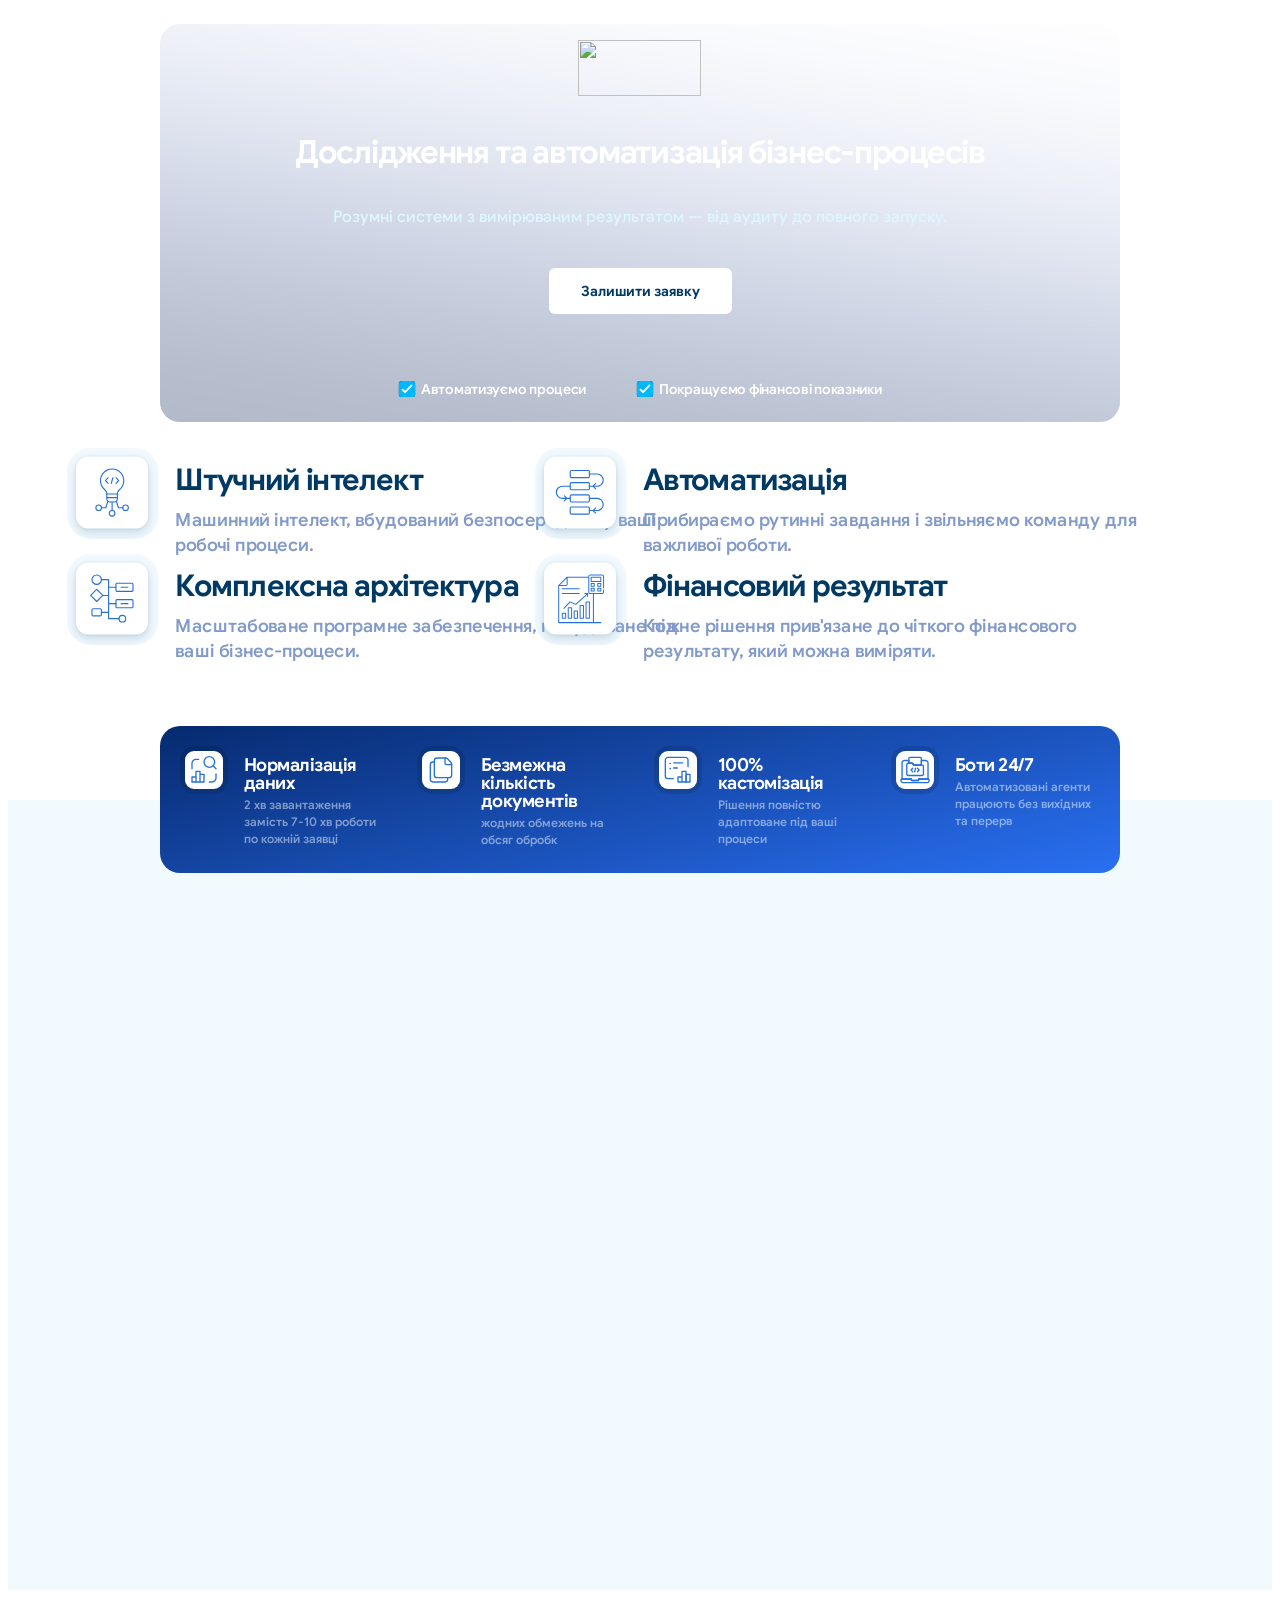
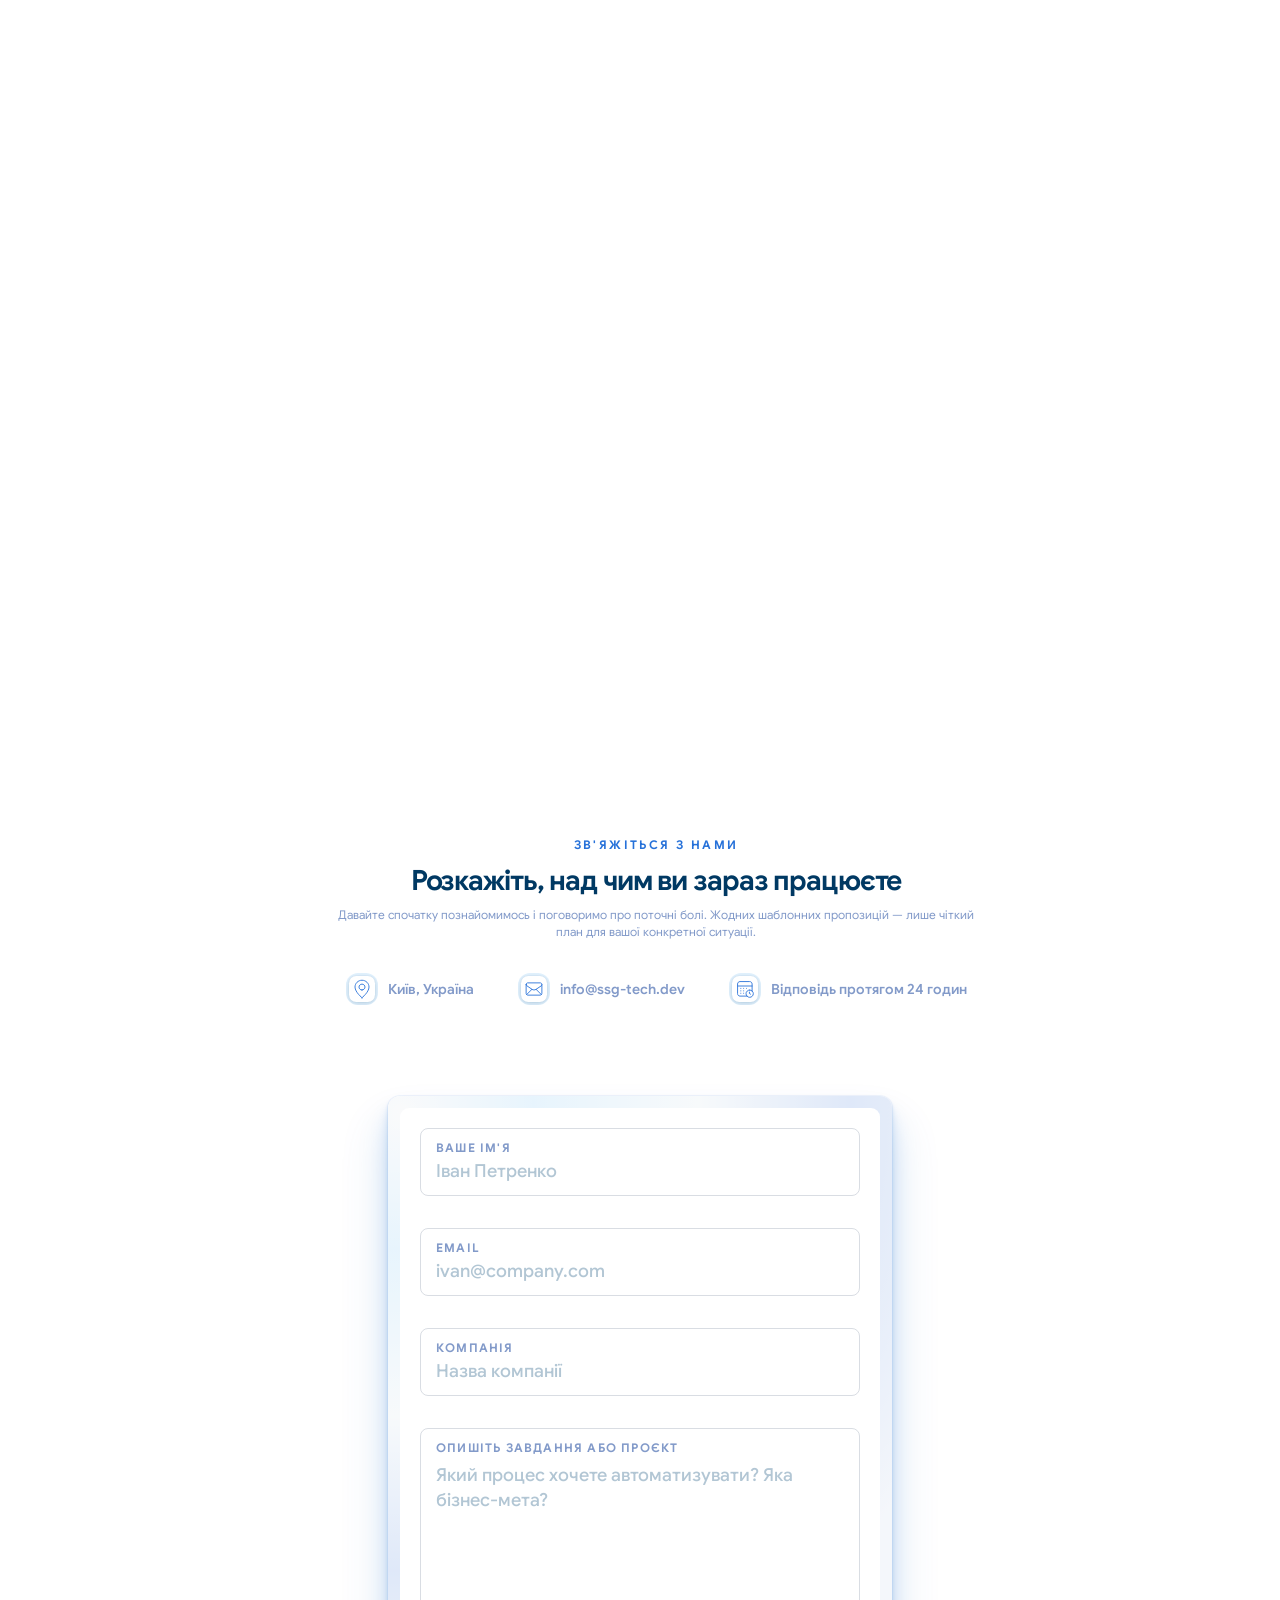
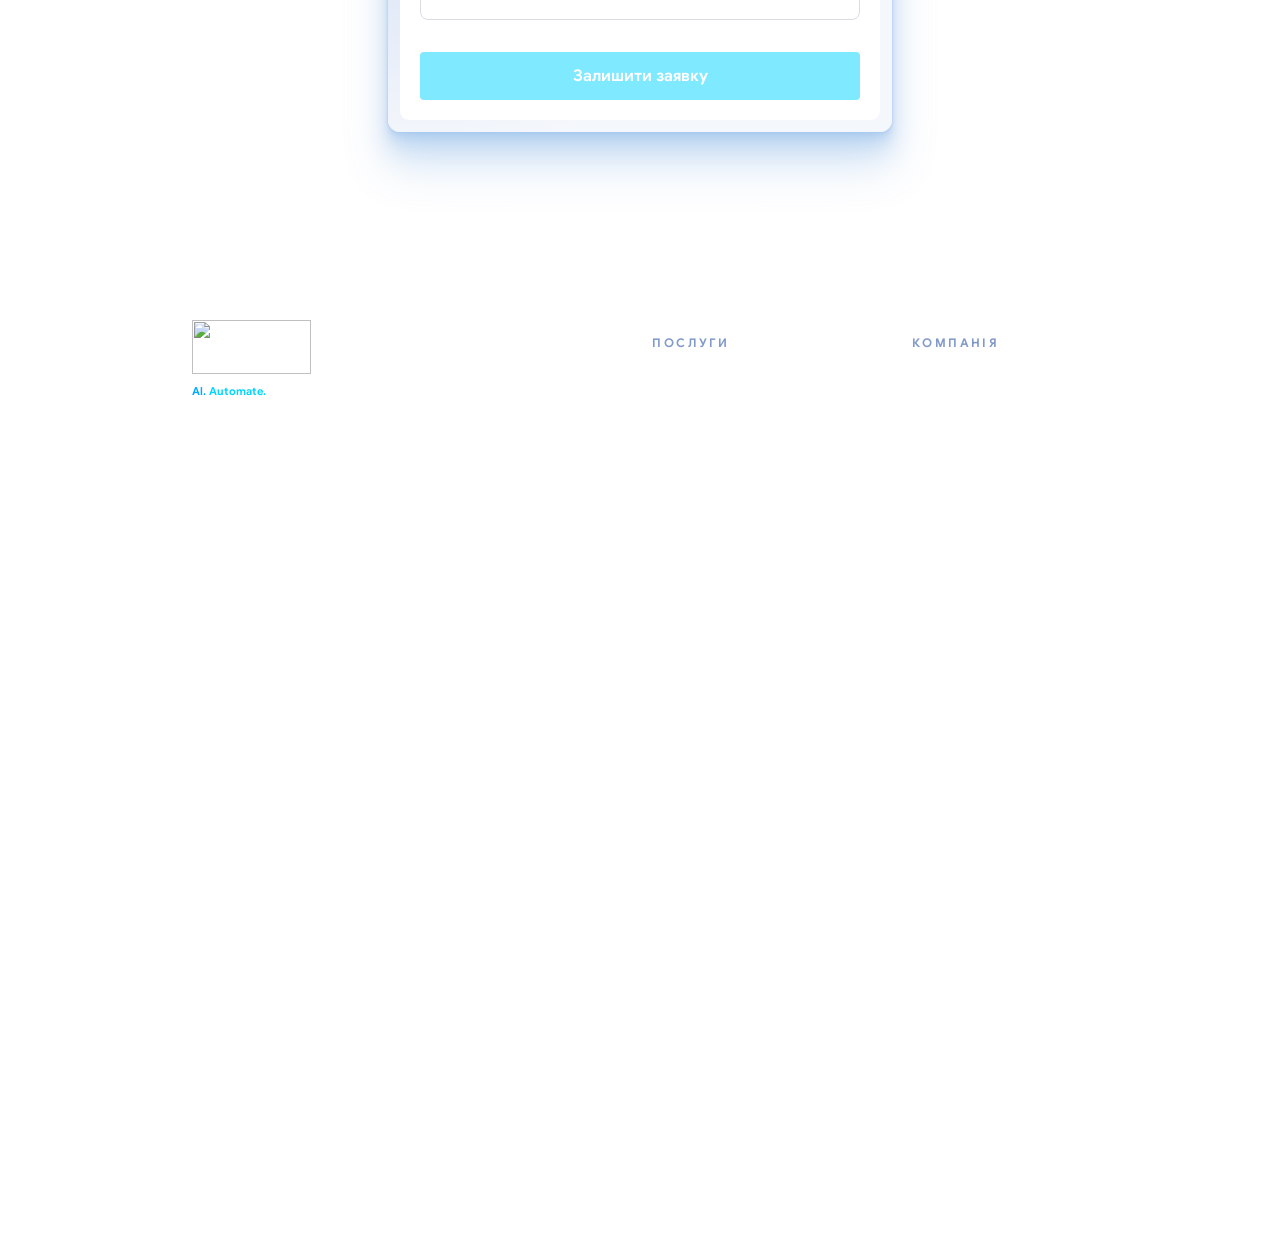
==== commit d5e680a9: "Add files via upload" ====
--- a/index.html
+++ b/index.html
@@ -1 +1,39 @@
-<!doctypehtml><html dir=ltr><meta charset=utf-8><meta content="width=device-width"name=viewport><meta content="Framer ea5db22"name=generator><title>SSG</title><style data-framer-font-css>@font-face{font-family:'Google Sans';font-style:normal;font-weight:500;font-display:swap;src:url(https://fonts.gstatic.com/s/googlesans/v69/4Ua_rENHsxJlGDuGo1OIlJfC6l_24rlCK1Yo_Iqcsih3SAyH6cAwhX9RFD48TE63OOYKtrw2IJl1pynSEg.woff2) format('woff2');unicode-range:U+0308,U+0530-058F,U+2010,U+2024,U+25CC,U+FB13-FB17}@font-face{font-family:'Google Sans';font-style:normal;font-weight:500;font-display:swap;src:url(https://fonts.gstatic.com/s/googlesans/v69/4Ua_rENHsxJlGDuGo1OIlJfC6l_24rlCK1Yo_Iqcsih3SAyH6cAwhX9RFD48TE63OOYKtrw2IJl3pynSEg.woff2) format('woff2');unicode-range:U+0951-0952,U+0964-0965,U+0980-09FE,U+1CD0,U+1CD2,U+1CD5-1CD6,U+1CD8,U+1CE1,U+1CEA,U+1CED,U+1CF2,U+1CF5-1CF7,U+200C-200D,U+20B9,U+25CC,U+A8F1}@font-face{font-family:'Google Sans';font-style:normal;font-weight:500;font-display:swap;src:url(https://fonts.gstatic.com/s/googlesans/v69/4Ua_rENHsxJlGDuGo1OIlJfC6l_24rlCK1Yo_Iqcsih3SAyH6cAwhX9RFD48TE63OOYKtrw2IJlKpynSEg.woff2) format('woff2');unicode-range:U+02C7,U+02D8-02D9,U+02DB,U+0307,U+1400-167F,U+18B0-18F5,U+25CC,U+11AB0-11ABF}@font-face{font-family:'Google Sans';font-style:normal;font-weight:500;font-display:swap;src:url(https://fonts.gstatic.com/s/googlesans/v69/4Ua_rENHsxJlGDuGo1OIlJfC6l_24rlCK1Yo_Iqcsih3SAyH6cAwhX9RFD48TE63OOYKtrw2IJlopynSEg.woff2) format('woff2');unicode-range:U+0460-052F,U+1C80-1C8A,U+20B4,U+2DE0-2DFF,U+A640-A69F,U+FE2E-FE2F}@font-face{font-family:'Google Sans';font-style:normal;font-weight:500;font-display:swap;src:url(https://fonts.gstatic.com/s/googlesans/v69/4Ua_rENHsxJlGDuGo1OIlJfC6l_24rlCK1Yo_Iqcsih3SAyH6cAwhX9RFD48TE63OOYKtrw2IJlhpynSEg.woff2) format('woff2');unicode-range:U+0301,U+0400-045F,U+0490-0491,U+04B0-04B1,U+2116}@font-face{font-family:'Google Sans';font-style:normal;font-weight:500;font-display:swap;src:url(https://fonts.gstatic.com/s/googlesans/v69/4Ua_rENHsxJlGDuGo1OIlJfC6l_24rlCK1Yo_Iqcsih3SAyH6cAwhX9RFD48TE63OOYKtrw2IJlkpynSEg.woff2) format('woff2');unicode-range:U+0900-097F,U+1CD0-1CF9,U+200C-200D,U+20A8,U+20B9,U+20F0,U+25CC,U+A830-A839,U+A8E0-A8FF,U+11B00-11B09}@font-face{font-family:'Google Sans';font-style:normal;font-weight:500;font-display:swap;src:url(https://fonts.gstatic.com/s/googlesans/v69/4Ua_rENHsxJlGDuGo1OIlJfC6l_24rlCK1Yo_Iqcsih3SAyH6cAwhX9RFD48TE63OOYKtrw2IJl0pynSEg.woff2) format('woff2');unicode-range:U+030E,U+1200-1399,U+2D80-2DDE,U+AB01-AB2E,U+1E7E0-1E7E6,U+1E7E8-1E7EB,U+1E7ED-1E7EE,U+1E7F0-1E7FE}@font-face{font-family:'Google Sans';font-style:normal;font-weight:500;font-display:swap;src:url(https://fonts.gstatic.com/s/googlesans/v69/4Ua_rENHsxJlGDuGo1OIlJfC6l_24rlCK1Yo_Iqcsih3SAyH6cAwhX9RFD48TE63OOYKtrw2IJl6pynSEg.woff2) format('woff2');unicode-range:U+0589,U+10A0-10FF,U+1C90-1CBA,U+1CBD-1CBF,U+205A,U+2D00-2D2F,U+2E31}@font-face{font-family:'Google Sans';font-style:normal;font-weight:500;font-display:swap;src:url(https://fonts.gstatic.com/s/googlesans/v69/4Ua_rENHsxJlGDuGo1OIlJfC6l_24rlCK1Yo_Iqcsih3SAyH6cAwhX9RFD48TE63OOYKtrw2IJlppynSEg.woff2) format('woff2');unicode-range:U+1F00-1FFF}@font-face{font-family:'Google Sans';font-style:normal;font-weight:500;font-display:swap;src:url(https://fonts.gstatic.com/s/googlesans/v69/4Ua_rENHsxJlGDuGo1OIlJfC6l_24rlCK1Yo_Iqcsih3SAyH6cAwhX9RFD48TE63OOYKtrw2IJlmpynSEg.woff2) format('woff2');unicode-range:U+0370-0377,U+037A-037F,U+0384-038A,U+038C,U+038E-03A1,U+03A3-03FF}@font-face{font-family:'Google Sans';font-style:normal;font-weight:500;font-display:swap;src:url(https://fonts.gstatic.com/s/googlesans/v69/4Ua_rENHsxJlGDuGo1OIlJfC6l_24rlCK1Yo_Iqcsih3SAyH6cAwhX9RFD48TE63OOYKtrw2IJl-pynSEg.woff2) format('woff2');unicode-range:U+0951-0952,U+0964-0965,U+0A80-0AFF,U+200C-200D,U+20B9,U+25CC,U+A830-A839}@font-face{font-family:'Google Sans';font-style:normal;font-weight:500;font-display:swap;src:url(https://fonts.gstatic.com/s/googlesans/v69/4Ua_rENHsxJlGDuGo1OIlJfC6l_24rlCK1Yo_Iqcsih3SAyH6cAwhX9RFD48TE63OOYKtrw2IJlGpynSEg.woff2) format('woff2');unicode-range:U+0951-0952,U+0964-0965,U+0A01-0A76,U+200C-200D,U+20B9,U+25CC,U+262C,U+A830-A839}@font-face{font-family:'Google Sans';font-style:normal;font-weight:500;font-display:swap;src:url(https://fonts.gstatic.com/s/googlesans/v69/4Ua_rENHsxJlGDuGo1OIlJfC6l_24rlCK1Yo_Iqcsih3SAyH6cAwhX9RFD48TE63OOYKtrw2IJlnpynSEg.woff2) format('woff2');unicode-range:U+0307-0308,U+0590-05FF,U+200C-2010,U+20AA,U+25CC,U+FB1D-FB4F}@font-face{font-family:'Google Sans';font-style:normal;font-weight:500;font-display:swap;src:url(https://fonts.gstatic.com/s/googlesans/v69/4Ua_rENHsxJlGDuGo1OIlJfC6l_24rlCK1Yo_Iqcsih3SAyH6cAwhX9RFD48TE63OOYKtrw2IJlupynSEg.woff2) format('woff2');unicode-range:U+1780-17FF,U+19E0-19FF,U+200C-200D,U+25CC}@font-face{font-family:'Google Sans';font-style:normal;font-weight:500;font-display:swap;src:url(https://fonts.gstatic.com/s/googlesans/v69/4Ua_rENHsxJlGDuGo1OIlJfC6l_24rlCK1Yo_Iqcsih3SAyH6cAwhX9RFD48TE63OOYKtrw2IJlspynSEg.woff2) format('woff2');unicode-range:U+0E81-0EDF,U+200C-200D,U+25CC}@font-face{font-family:'Google Sans';font-style:normal;font-weight:500;font-display:swap;src:url(https://fonts.gstatic.com/s/googlesans/v69/4Ua_rENHsxJlGDuGo1OIlJfC6l_24rlCK1Yo_Iqcsih3SAyH6cAwhX9RFD48TE63OOYKtrw2IJl9pynSEg.woff2) format('woff2');unicode-range:U+0307,U+0323,U+0951-0952,U+0964-0965,U+0D00-0D7F,U+1CDA,U+1CF2,U+200C-200D,U+20B9,U+25CC,U+A830-A832}@font-face{font-family:'Google Sans';font-style:normal;font-weight:500;font-display:swap;src:url(https://fonts.gstatic.com/s/googlesans/v69/4Ua_rENHsxJlGDuGo1OIlJfC6l_24rlCK1Yo_Iqcsih3SAyH6cAwhX9RFD48TE63OOYKtrw2IJl8pynSEg.woff2) format('woff2');unicode-range:U+0951-0952,U+0964-0965,U+0B01-0B77,U+1CDA,U+1CF2,U+200C-200D,U+20B9,U+25CC}@font-face{font-family:'Google Sans';font-style:normal;font-weight:500;font-display:swap;src:url(https://fonts.gstatic.com/s/googlesans/v69/4Ua_rENHsxJlGDuGo1OIlJfC6l_24rlCK1Yo_Iqcsih3SAyH6cAwhX9RFD48TE63OOYKtrw2IJl4pynSEg.woff2) format('woff2');unicode-range:U+0964-0965,U+0D81-0DF4,U+1CF2,U+200C-200D,U+25CC,U+111E1-111F4}@font-face{font-family:'Google Sans';font-style:normal;font-weight:500;font-display:swap;src:url(https://fonts.gstatic.com/s/googlesans/v69/4Ua_rENHsxJlGDuGo1OIlJfC6l_24rlCK1Yo_Iqcsih3SAyH6cAwhX9RFD48TE63OOYKtrw2IJkLpynSEg.woff2) format('woff2');unicode-range:U+0001-000C,U+000E-001F,U+007F-009F,U+20DD-20E0,U+20E2-20E4,U+2150-218F,U+2190,U+2192,U+2194-2199,U+21AF,U+21E6-21F0,U+21F3,U+2218-2219,U+2299,U+22C4-22C6,U+2300-243F,U+2440-244A,U+2460-24FF,U+25A0-27BF,U+2800-28FF,U+2921-2922,U+2981,U+29BF,U+29EB,U+2B00-2BFF,U+4DC0-4DFF,U+FFF9-FFFB,U+10140-1018E,U+10190-1019C,U+101A0,U+101D0-101FD,U+102E0-102FB,U+10E60-10E7E,U+1D2C0-1D2D3,U+1D2E0-1D37F,U+1F000-1F0FF,U+1F100-1F1AD,U+1F1E6-1F1FF,U+1F30D-1F30F,U+1F315,U+1F31C,U+1F31E,U+1F320-1F32C,U+1F336,U+1F378,U+1F37D,U+1F382,U+1F393-1F39F,U+1F3A7-1F3A8,U+1F3AC-1F3AF,U+1F3C2,U+1F3C4-1F3C6,U+1F3CA-1F3CE,U+1F3D4-1F3E0,U+1F3ED,U+1F3F1-1F3F3,U+1F3F5-1F3F7,U+1F408,U+1F415,U+1F41F,U+1F426,U+1F43F,U+1F441-1F442,U+1F444,U+1F446-1F449,U+1F44C-1F44E,U+1F453,U+1F46A,U+1F47D,U+1F4A3,U+1F4B0,U+1F4B3,U+1F4B9,U+1F4BB,U+1F4BF,U+1F4C8-1F4CB,U+1F4D6,U+1F4DA,U+1F4DF,U+1F4E3-1F4E6,U+1F4EA-1F4ED,U+1F4F7,U+1F4F9-1F4FB,U+1F4FD-1F4FE,U+1F503,U+1F507-1F50B,U+1F50D,U+1F512-1F513,U+1F53E-1F54A,U+1F54F-1F5FA,U+1F610,U+1F650-1F67F,U+1F687,U+1F68D,U+1F691,U+1F694,U+1F698,U+1F6AD,U+1F6B2,U+1F6B9-1F6BA,U+1F6BC,U+1F6C6-1F6CF,U+1F6D3-1F6D7,U+1F6E0-1F6EA,U+1F6F0-1F6F3,U+1F6F7-1F6FC,U+1F700-1F7FF,U+1F800-1F80B,U+1F810-1F847,U+1F850-1F859,U+1F860-1F887,U+1F890-1F8AD,U+1F8B0-1F8BB,U+1F8C0-1F8C1,U+1F900-1F90B,U+1F93B,U+1F946,U+1F984,U+1F996,U+1F9E9,U+1FA00-1FA6F,U+1FA70-1FA7C,U+1FA80-1FA89,U+1FA8F-1FAC6,U+1FACE-1FADC,U+1FADF-1FAE9,U+1FAF0-1FAF8,U+1FB00-1FBFF}@font-face{font-family:'Google Sans';font-style:normal;font-weight:500;font-display:swap;src:url(https://fonts.gstatic.com/s/googlesans/v69/4Ua_rENHsxJlGDuGo1OIlJfC6l_24rlCK1Yo_Iqcsih3SAyH6cAwhX9RFD48TE63OOYKtrw2IJlzpynSEg.woff2) format('woff2');unicode-range:U+0964-0965,U+0B82-0BFA,U+200C-200D,U+20B9,U+25CC}@font-face{font-family:'Google Sans';font-style:normal;font-weight:500;font-display:swap;src:url(https://fonts.gstatic.com/s/googlesans/v69/4Ua_rENHsxJlGDuGo1OIlJfC6l_24rlCK1Yo_Iqcsih3SAyH6cAwhX9RFD48TE63OOYKtrw2IJl5pynSEg.woff2) format('woff2');unicode-range:U+0951-0952,U+0964-0965,U+0C00-0C7F,U+1CDA,U+1CF2,U+200C-200D,U+25CC}@font-face{font-family:'Google Sans';font-style:normal;font-weight:500;font-display:swap;src:url(https://fonts.gstatic.com/s/googlesans/v69/4Ua_rENHsxJlGDuGo1OIlJfC6l_24rlCK1Yo_Iqcsih3SAyH6cAwhX9RFD48TE63OOYKtrw2IJlxpynSEg.woff2) format('woff2');unicode-range:U+02D7,U+0303,U+0331,U+0E01-0E5B,U+200C-200D,U+25CC}@font-face{font-family:'Google Sans';font-style:normal;font-weight:500;font-display:swap;src:url(https://fonts.gstatic.com/s/googlesans/v69/4Ua_rENHsxJlGDuGo1OIlJfC6l_24rlCK1Yo_Iqcsih3SAyH6cAwhX9RFD48TE63OOYKtrw2IJlqpynSEg.woff2) format('woff2');unicode-range:U+0102-0103,U+0110-0111,U+0128-0129,U+0168-0169,U+01A0-01A1,U+01AF-01B0,U+0300-0301,U+0303-0304,U+0308-0309,U+0323,U+0329,U+1EA0-1EF9,U+20AB}@font-face{font-family:'Google Sans';font-style:normal;font-weight:500;font-display:swap;src:url(https://fonts.gstatic.com/s/googlesans/v69/4Ua_rENHsxJlGDuGo1OIlJfC6l_24rlCK1Yo_Iqcsih3SAyH6cAwhX9RFD48TE63OOYKtrw2IJlrpynSEg.woff2) format('woff2');unicode-range:U+0100-02BA,U+02BD-02C5,U+02C7-02CC,U+02CE-02D7,U+02DD-02FF,U+0304,U+0308,U+0329,U+1D00-1DBF,U+1E00-1E9F,U+1EF2-1EFF,U+2020,U+20A0-20AB,U+20AD-20C0,U+2113,U+2C60-2C7F,U+A720-A7FF}@font-face{font-family:'Google Sans';font-style:normal;font-weight:500;font-display:swap;src:url(https://fonts.gstatic.com/s/googlesans/v69/4Ua_rENHsxJlGDuGo1OIlJfC6l_24rlCK1Yo_Iqcsih3SAyH6cAwhX9RFD48TE63OOYKtrw2IJllpyk.woff2) format('woff2');unicode-range:U+0000-00FF,U+0131,U+0152-0153,U+02BB-02BC,U+02C6,U+02DA,U+02DC,U+0304,U+0308,U+0329,U+2000-206F,U+20AC,U+2122,U+2191,U+2193,U+2212,U+2215,U+FEFF,U+FFFD}@font-face{font-family:"Google Sans";src:url("https://fonts.gstatic.com/s/googlesans/v69/4Ua_rENHsxJlGDuGo1OIlJfC6l_24rlCK1Yo_Iqcsih3SAyH6cAwhX9RFD48TE63OOYKtrzjJ6lnrSjiEjo5.woff2");font-display:swap;font-style:normal;font-weight:700}@font-face{font-family:"Google Sans";src:url("https://fonts.gstatic.com/s/googlesans/v69/4Ua_rENHsxJlGDuGo1OIlJfC6l_24rlCK1Yo_Iqcsih3SAyH6cAwhX9RFD48TE63OOYKtrwEIKlnrSjiEjo5.woff2");font-display:swap;font-style:normal;font-weight:400}@font-face{font-family:"Google Sans";src:url("https://fonts.gstatic.com/s/googlesans/v69/4Ua_rENHsxJlGDuGo1OIlJfC6l_24rlCK1Yo_Iqcsih3SAyH6cAwhX9RFD48TE63OOYKtrzaJ6lnrSjiEjo5.woff2");font-display:swap;font-style:normal;font-weight:600}@font-face{font-family:Inter;src:url("https://framerusercontent.com/assets/hyOgCu0Xnghbimh0pE8QTvtt2AU.woff2");font-display:swap;font-style:normal;font-weight:600;unicode-range:U+0460-052F,U+1C80-1C88,U+20B4,U+2DE0-2DFF,U+A640-A69F,U+FE2E-FE2F}@font-face{font-family:Inter;src:url("https://framerusercontent.com/assets/NeGmSOXrPBfEFIy5YZeHq17LEDA.woff2");font-display:swap;font-style:normal;font-weight:600;unicode-range:U+0301,U+0400-045F,U+0490-0491,U+04B0-04B1,U+2116}@font-face{font-family:Inter;src:url("https://framerusercontent.com/assets/oYaAX5himiTPYuN8vLWnqBbfD2s.woff2");font-display:swap;font-style:normal;font-weight:600;unicode-range:U+1F00-1FFF}@font-face{font-family:Inter;src:url("https://framerusercontent.com/assets/lEJLP4R0yuCaMCjSXYHtJw72M.woff2");font-display:swap;font-style:normal;font-weight:600;unicode-range:U+0370-03FF}@font-face{font-family:Inter;src:url("https://framerusercontent.com/assets/cRJyLNuTJR5jbyKzGi33wU9cqIQ.woff2");font-display:swap;font-style:normal;font-weight:600;unicode-range:U+0100-024F,U+0259,U+1E00-1EFF,U+2020,U+20A0-20AB,U+20AD-20CF,U+2113,U+2C60-2C7F,U+A720-A7FF}@font-face{font-family:Inter;src:url("https://framerusercontent.com/assets/yDtI2UI8XcEg1W2je9XPN3Noo.woff2");font-display:swap;font-style:normal;font-weight:600;unicode-range:U+0000-00FF,U+0131,U+0152-0153,U+02BB-02BC,U+02C6,U+02DA,U+02DC,U+2000-206F,U+2070,U+2074-207E,U+2080-208E,U+20AC,U+2122,U+2191,U+2193,U+2212,U+2215,U+FEFF,U+FFFD}@font-face{font-family:Inter;src:url("https://framerusercontent.com/assets/A0Wcc7NgXMjUuFdquHDrIZpzZw0.woff2");font-display:swap;font-style:normal;font-weight:600;unicode-range:U+0102-0103,U+0110-0111,U+0128-0129,U+0168-0169,U+01A0-01A1,U+01AF-01B0,U+1EA0-1EF9,U+20AB}@font-face{font-family:"Google Sans Placeholder";src:local("Arial");ascent-override:95.12%;descent-override:28.16%;line-gap-override:0.00%;size-adjust:101.55%}@font-face{font-family:"Inter Placeholder";src:local("Arial");ascent-override:89.79%;descent-override:22.36%;line-gap-override:0.00%;size-adjust:107.89%}</style><link href=https://fonts.gstatic.com rel=preconnect crossorigin><link href=https://fonts.gstatic.com rel=preconnect crossorigin><meta content=max-image-preview:large name=robots><style data-framer-components="framer-lib-cursors-host framer-cOa54 PropertyOverrides framer-MTS2y framer-lib-combinedCSSRules framer-a9Agr framer-u0Hys framer-vTWTc framer-1kQtv framer-MbIOm framer-zxlgR framer-LKhYO framer-yhD5M framer-lDdoM framer-cbm5s framer-i4QXd framer-mfz4L framer-ZnJga framer-SiSbj framer-TU9oW framer-UuK2r framer-v2WKc framer-UyTsV framer-7YT5M framer-5ZdvP framer-eX2LU framer-NDlyh framer-SwX2q framer-5IeQx framer-NMfhk framer-lib-form-plain-text-input framer-s48UV framer-IaYhq framer-fKN1p"data-framer-css-ssr-minified>#main,body,html{box-sizing:border-box;margin:0;padding:0}:root{-webkit-font-smoothing:antialiased;-moz-osx-font-smoothing:grayscale}*{box-sizing:border-box;-webkit-font-smoothing:inherit}figure,h1,h2,h3,h4,h5,h6,p{margin:0}body,button,input,select,textarea{font-family:sans-serif;font-size:12px}body{--token-fc5e1e6a-4991-4c6e-b814-31ce3416e401:#fff3;--token-606f84d8-d315-4642-b5df-a2369f2a910f:#003963;--token-61ea6b0a-255c-4487-ada9-e3929c6af25d:#5a657c;--token-c2f37423-927c-401d-a5a4-9aa49a8932b1:#a7afbe;--token-18ca4596-4327-49c1-a24f-080dee346bb3:#fff;--token-29180c8b-49bc-4a89-9966-e0ec0510faf8:#003c66;--token-793c2773-cb1a-4698-b8f0-d1aca1ca27d3:#2970a3;--token-28b3cf37-abbd-4b7a-8da3-c3a7cfb61ab5:#f0faff;--token-57926c2e-1b32-46f0-b1a4-3565643d40b9:#2671d9;--token-4d3ca443-40fc-4608-854d-dcaaeea85b89:#fff;--token-fddb0757-ec4f-4d10-9c68-76d1c23b4e1a:#829ac9;--token-deada280-32e4-4ae5-a7ea-4a074f5ee96a:#00d4ff;--token-5fc3e9db-b3e1-4136-8354-47b4dbe7ee07:#3d818f}@supports (z-index:calc(infinity)){#__framer-badge-container{--infinity:infinity}}#__framer-badge-container{pointer-events:none;width:100%;z-index:calc(var(--infinity,2147480000));justify-content:flex-end;padding:20px;display:flex;position:fixed;bottom:0}@supports (background:-webkit-named-image(i)) and (not (grid-template-rows:subgrid)){body{--framer-will-change-override:transform}}@supports (background:-webkit-named-image(i)) and (not (position-area:top right)){body{--framer-will-change-filter-override:filter}}[data-framer-component-type=Text] a,[data-framer-component-type=Text] a div span,[data-framer-component-type=Text] div div span,[data-framer-component-type=Text] h1 span span,[data-framer-component-type=Text] h2 span span,[data-framer-component-type=Text] h3 span span,[data-framer-component-type=Text] h4 span span,[data-framer-component-type=Text] h5 span span,[data-framer-component-type=Text] h6 span span,[data-framer-component-type=Text] p span span,[data-framer-component-type=Text] span span span{font-family:var(--font-family);font-style:var(--font-style);font-weight:min(calc(var(--framer-font-weight-increase,0) + var(--font-weight,400)),900);color:var(--text-color);letter-spacing:var(--letter-spacing);font-size:var(--font-size);text-transform:var(--text-transform);--text-decoration:var(--framer-text-decoration-style,solid) var(--framer-text-decoration,none) var(--framer-text-decoration-color,currentcolor) var(--framer-text-decoration-thickness,auto);--text-decoration-skip-ink:var(--framer-text-decoration-skip-ink);--text-underline-offset:var(--framer-text-decoration-offset);line-height:var(--line-height);--font-family:var(--framer-font-family);--font-style:var(--framer-font-style);--font-weight:var(--framer-font-weight);--text-color:var(--framer-text-color);--letter-spacing:var(--framer-letter-spacing);--font-size:var(--framer-font-size);--text-transform:var(--framer-text-transform);--line-height:var(--framer-line-height)}@supports not (color:color(display-p3 1 1 1)){div.framer-text,h1.framer-text,h2.framer-text,h3.framer-text,h4.framer-text,h5.framer-text,h6.framer-text,li.framer-text,ol.framer-text,p.framer-text,span.framer-text:not([data-text-fill]),ul.framer-text{color:var(--framer-blockquote-text-color-rgb,var(--framer-blockquote-text-color,var(--framer-text-color-rgb,var(--framer-text-color,#000))));-webkit-text-stroke-color:var(--framer-text-stroke-color-rgb,var(--framer-text-stroke-color,initial))}mark.framer-text{background-color:var(--framer-blockquote-text-background-color-rgb,var(--framer-blockquote-text-background-color,var(--framer-text-background-color-rgb,var(--framer-text-background-color,initial))))}}@supports not (color:color(display-p3 1 1 1)){code.framer-text,code.framer-text span.framer-text:not([data-text-fill]){color:var(--framer-blockquote-text-color-rgb,var(--framer-blockquote-text-color,var(--framer-code-text-color-rgb,var(--framer-code-text-color,var(--framer-text-color-rgb,var(--framer-text-color,#000))))))}}@supports not (color:color(display-p3 1 1 1)){a.framer-text,span.framer-text[data-nested-link]{color:var(--framer-link-text-color-rgb,var(--framer-link-text-color,var(--framer-blockquote-text-color-rgb,var(--framer-blockquote-text-color,var(--framer-text-color-rgb,var(--framer-text-color,#000))))));background-color:var(--framer-link-text-background-color-rgb,var(--framer-link-text-background-color,initial));-webkit-text-decoration-color:var(--framer-link-text-decoration-color-rgb,var(--framer-link-text-decoration-color,var(--framer-text-decoration-color-rgb,var(--framer-text-decoration-color,currentcolor))));text-decoration-color:var(--framer-link-text-decoration-color-rgb,var(--framer-link-text-decoration-color,var(--framer-text-decoration-color-rgb,var(--framer-text-decoration-color,currentcolor))))}}@supports not (color:color(display-p3 1 1 1)){code.framer-text a.framer-text,code.framer-text a.framer-text span.framer-text:not([data-text-fill]),code.framer-text span.framer-text[data-nested-link],code.framer-text span.framer-text[data-nested-link] span.framer-text:not([data-text-fill]){color:var(--framer-link-text-color-rgb,var(--framer-link-text-color,var(--framer-blockquote-text-color-rgb,var(--framer-blockquote-text-color,var(--framer-code-text-color-rgb,var(--framer-code-text-color,var(--framer-text-color-rgb,var(--framer-text-color,#000))))))))}}@supports not (color:color(display-p3 1 1 1)){a.framer-text:hover,span.framer-text[data-nested-link]:hover{color:var(--framer-link-hover-text-color-rgb,var(--framer-link-hover-text-color,var(--framer-link-text-color-rgb,var(--framer-link-text-color,var(--framer-blockquote-text-color-rgb,var(--framer-blockquote-text-color,var(--framer-text-color-rgb,var(--framer-text-color,#000))))))));background-color:var(--framer-link-hover-text-background-color-rgb,var(--framer-link-hover-text-background-color,var(--framer-link-text-background-color-rgb,var(--framer-link-text-background-color,var(--framer-text-background-color-rgb,var(--framer-text-background-color,initial))))));-webkit-text-decoration-color:var(--framer-link-hover-text-decoration-color-rgb,var(--framer-link-hover-text-decoration-color,var(--framer-link-text-decoration-color-rgb,var(--framer-link-text-decoration-color,var(--framer-text-decoration-color-rgb,var(--framer-text-decoration-color,currentcolor))))));text-decoration-color:var(--framer-link-hover-text-decoration-color-rgb,var(--framer-link-hover-text-decoration-color,var(--framer-link-text-decoration-color-rgb,var(--framer-link-text-decoration-color,var(--framer-text-decoration-color-rgb,var(--framer-text-decoration-color,currentcolor))))))}}@supports not (color:color(display-p3 1 1 1)){code.framer-text a.framer-text:hover,code.framer-text span.framer-text[data-nested-link]:hover{color:var(--framer-link-hover-text-color-rgb,var(--framer-link-hover-text-color,var(--framer-link-text-color-rgb,var(--framer-link-text-color,var(--framer-blockquote-text-color-rgb,var(--framer-blockquote-text-color,var(--framer-code-text-color-rgb,var(--framer-code-text-color,var(--framer-text-color-rgb,var(--framer-text-color,#000))))))))))}}@supports not (color:color(display-p3 1 1 1)){a.framer-text[data-framer-page-link-current],span.framer-text[data-framer-page-link-current]{color:var(--framer-link-current-text-color-rgb,var(--framer-link-current-text-color,var(--framer-link-text-color-rgb,var(--framer-link-text-color,var(--framer-text-color-rgb,var(--framer-text-color,#000))))));background-color:var(--framer-link-current-text-background-color-rgb,var(--framer-link-current-text-background-color,var(--framer-link-text-background-color-rgb,var(--framer-link-text-background-color,var(--framer-text-background-color-rgb,var(--framer-text-background-color,initial))))));-webkit-text-decoration-color:var(--framer-link-current-text-decoration-color-rgb,var(--framer-link-current-text-decoration-color,var(--framer-link-text-decoration-color-rgb,var(--framer-link-text-decoration-color,var(--framer-text-decoration-color-rgb,var(--framer-text-decoration-color,currentcolor))))));text-decoration-color:var(--framer-link-current-text-decoration-color-rgb,var(--framer-link-current-text-decoration-color,var(--framer-link-text-decoration-color-rgb,var(--framer-link-text-decoration-color,var(--framer-text-decoration-color-rgb,var(--framer-text-decoration-color,currentcolor))))))}}@supports not (color:color(display-p3 1 1 1)){code.framer-text a.framer-text[data-framer-page-link-current],code.framer-text a.framer-text[data-framer-page-link-current] span.framer-text:not([data-text-fill]),code.framer-text span.framer-text[data-framer-page-link-current],code.framer-text span.framer-text[data-framer-page-link-current] span.framer-text:not([data-text-fill]){color:var(--framer-link-current-text-color-rgb,var(--framer-link-current-text-color,var(--framer-link-text-color-rgb,var(--framer-link-text-color,var(--framer-code-text-color-rgb,var(--framer-code-text-color,var(--framer-text-color-rgb,var(--framer-text-color,#000))))))));background-color:var(--framer-link-current-text-background-color-rgb,var(--framer-link-current-text-background-color,var(--framer-link-text-background-color-rgb,var(--framer-link-text-background-color,var(--framer-text-background-color-rgb,var(--framer-text-background-color,initial))))))}}@supports not (color:color(display-p3 1 1 1)){a.framer-text[data-framer-page-link-current]:hover,span.framer-text[data-framer-page-link-current]:hover{color:var(--framer-link-hover-text-color-rgb,var(--framer-link-hover-text-color,var(--framer-link-current-text-color-rgb,var(--framer-link-current-text-color,var(--framer-link-text-color-rgb,var(--framer-link-text-color,var(--framer-code-text-color-rgb,var(--framer-code-text-color,var(--framer-text-color-rgb,var(--framer-text-color,#000))))))))));background-color:var(--framer-link-hover-text-background-color-rgb,var(--framer-link-hover-text-background-color,var(--framer-link-current-text-background-color-rgb,var(--framer-link-current-text-background-color,var(--framer-link-text-background-color-rgb,var(--framer-link-text-background-color,initial))))));-webkit-text-decoration-color:var(--framer-link-hover-text-decoration-color-rgb,var(--framer-link-hover-text-decoration-color,var(--framer-link-current-text-decoration-color-rgb,var(--framer-link-current-text-decoration-color,var(--framer-link-text-decoration-color-rgb,var(--framer-link-text-decoration-color,var(--framer-text-decoration-color-rgb,var(--framer-text-decoration-color,currentcolor))))))));text-decoration-color:var(--framer-link-hover-text-decoration-color-rgb,var(--framer-link-hover-text-decoration-color,var(--framer-link-current-text-decoration-color-rgb,var(--framer-link-current-text-decoration-color,var(--framer-link-text-decoration-color-rgb,var(--framer-link-text-decoration-color,var(--framer-text-decoration-color-rgb,var(--framer-text-decoration-color,currentcolor))))))))}}@supports not (color:color(display-p3 1 1 1)){code.framer-text a.framer-text[data-framer-page-link-current]:hover,code.framer-text a.framer-text[data-framer-page-link-current]:hover span.framer-text:not([data-text-fill]),code.framer-text span.framer-text[data-framer-page-link-current]:hover,code.framer-text span.framer-text[data-framer-page-link-current]:hover span.framer-text:not([data-text-fill]){color:var(--framer-link-hover-text-color-rgb,var(--framer-link-hover-text-color,var(--framer-link-current-text-color-rgb,var(--framer-link-current-text-color,var(--framer-link-text-color-rgb,var(--framer-link-text-color,var(--framer-code-text-color-rgb,var(--framer-code-text-color,var(--framer-text-color-rgb,var(--framer-text-color,#000))))))))));background-color:var(--framer-link-hover-text-background-color-rgb,var(--framer-link-hover-text-background-color,var(--framer-link-current-text-background-color-rgb,var(--framer-link-current-text-background-color,var(--framer-link-text-background-color-rgb,var(--framer-link-text-background-color,initial))))))}}@supports not (overflow:clip){:root{--overflow-clip-fallback:hidden}}@supports (background:-webkit-named-image(i)) and (not (contain-intrinsic-size:inherit)){.framer-text.framer-image,blockquote.framer-text,div.framer-text,h1.framer-text,h2.framer-text,h3.framer-text,h4.framer-text,h5.framer-text,h6.framer-text,li.framer-text,ol.framer-text,p.framer-text,ul.framer-text{display:var(--text-truncation-display-inline-for-safari-16,revert)}.framer-text.framer-image:after,blockquote.framer-text:after,div.framer-text:after,h1.framer-text:after,h2.framer-text:after,h3.framer-text:after,h4.framer-text:after,h5.framer-text:after,h6.framer-text:after,li.framer-text:after,ol.framer-text:after,p.framer-text:after,ul.framer-text:after{content:var(--text-truncation-line-break-for-safari-16);white-space:pre}.framer-text.framer-table-wrapper,.framer-text.framer-text-module{display:var(--text-truncation-display-none-for-safari-16,revert)}p.framer-text[data-text-fill]{display:var(--text-truncation-display-inline-for-safari-16,inline-block)}}@supports (corner-shape:superellipse(2)){:root{--one-if-corner-shape-supported:1}}.framer-cursor-none,.framer-cursor-none *{cursor:none!important}.framer-pointer-events-none,.framer-pointer-events-none *{pointer-events:none!important}@supports (aspect-ratio:1){body{--framer-aspect-ratio-supported:auto}}.framer-cOa54 .framer-lux5qc,.framer-cOa54.framer-lux5qc{display:block}.framer-cOa54.framer-72rtr7{height:min-content;overflow:var(--overflow-clip-fallback,clip);background-color:#fff;flex-flow:column;place-content:center flex-start;align-items:center;gap:0;width:1440px;padding:0;display:flex;position:relative}.framer-cOa54 .framer-1dr00yb{flex-flow:column;flex:none;place-content:center flex-start;align-items:center;gap:8px;width:100%;height:min-content;padding:20px 0;display:flex;position:relative;overflow:visible}.framer-cOa54 .framer-1wo8zpo{flex-flow:column;flex:none;place-content:flex-start;align-items:flex-start;gap:100px;width:100%;max-width:1280px;height:min-content;padding:0 40px;display:flex;position:relative;overflow:visible}.framer-cOa54 .framer-1jceof{will-change:var(--framer-will-change-override,transform);border-radius:24px;flex-flow:row;flex:none;place-content:flex-start;align-items:flex-start;gap:60px;width:100%;height:min-content;padding:24px 32px 32px;display:flex;position:relative;overflow:hidden}.framer-cOa54 .framer-1hvuym{z-index:2;flex-flow:column;flex:1 0 0;place-content:center;align-items:center;gap:66px;width:1px;height:min-content;padding:0;display:flex;position:relative;overflow:visible}.framer-cOa54 .framer-crszsz{height:min-content;overflow:var(--overflow-clip-fallback,clip);flex-flow:column;flex:none;place-content:center flex-start;align-items:center;gap:83px;width:100%;padding:0;display:flex;position:relative}.framer-cOa54 .framer-1olwbmz{height:min-content;overflow:var(--overflow-clip-fallback,clip);flex-flow:row;flex:none;place-content:center;align-items:center;gap:60px;width:100%;padding:0;display:flex;position:relative}.framer-cOa54 .framer-1urkfsz{flex:none;width:auto;height:65px;text-decoration:none;position:relative;overflow:visible}.framer-cOa54 .framer-1l3qznk{flex-flow:row;flex:1 0 0;place-content:center;align-items:center;gap:28px;width:1px;height:min-content;padding:0 0 0 20px;display:flex;position:relative;overflow:visible}.framer-cOa54 .framer-1wt5dk5{height:min-content;overflow:var(--overflow-clip-fallback,clip);flex-flow:row;flex:1 0 0;place-content:center flex-end;align-items:center;gap:8px;width:1px;padding:0;display:flex;position:relative}.framer-cOa54 .framer-11ggini-container,.framer-cOa54 .framer-11ogru9-container,.framer-cOa54 .framer-12ueedh-container,.framer-cOa54 .framer-17mqykv-container,.framer-cOa54 .framer-1cwnlhn-container,.framer-cOa54 .framer-1oew-container,.framer-cOa54 .framer-1trpuj4-container,.framer-cOa54 .framer-1ykp0z-container,.framer-cOa54 .framer-70rf91-container,.framer-cOa54 .framer-71yfy4-container,.framer-cOa54 .framer-84xix5-container,.framer-cOa54 .framer-fafx1y-container,.framer-cOa54 .framer-mmmfup-container{flex:none;width:auto;height:auto;position:relative}.framer-cOa54 .framer-eo476n{height:min-content;overflow:var(--overflow-clip-fallback,clip);flex-flow:column;flex:none;place-content:center;align-items:center;gap:38px;width:100%;padding:0;display:flex;position:relative}.framer-cOa54 .framer-2cp84k{--framer-link-text-color:#09f;--framer-link-text-decoration:underline;white-space:pre-wrap;word-break:break-word;word-wrap:break-word;flex:none;width:100%;max-width:960px;height:auto;position:relative}.framer-cOa54 .framer-d1tzfy{--framer-paragraph-spacing:0px;white-space:pre-wrap;word-break:break-word;word-wrap:break-word;flex:none;width:100%;max-width:800px;height:auto;position:relative}.framer-cOa54 .framer-eojyk1{height:min-content;overflow:var(--overflow-clip-fallback,clip);flex-flow:row;flex:none;place-content:center;align-items:center;gap:50px;width:min-content;padding:0 0 18px;display:flex;position:relative}.framer-cOa54 .framer-lp88ha{opacity:.31;background:linear-gradient(#001749 0,#001749fc 6.66667%,#00184cf5 13.3333%,#001951eb 20%,#001b58d9 26.6667%,#001e60c4 33.3333%,#00216aab 40%,#0025768f 46.6667%,#00288170 53.3333%,#002c8d54 60%,#002f973b 66.6667%,#00329f26 73.3333%,#0034a614 80%,#0035ab0a 86.6667%,#0036ae03 93.3333%,#0037af00 100%);flex:none;position:absolute;inset:-137px -135px -153px -130px}.framer-cOa54 .framer-4hz5dh{background-color:#ffffff1c;flex-flow:column;flex:none;place-content:center flex-start;align-items:center;gap:8px;width:100%;height:min-content;padding:0 0 60px;display:flex;position:relative;overflow:visible}.framer-cOa54 .framer-12aglcq,.framer-cOa54 .framer-1hk0sv1{flex-flow:column;flex:none;place-content:flex-start;align-items:flex-start;gap:0;width:100%;max-width:1280px;height:min-content;padding:0 40px;display:flex;position:relative;overflow:visible}.framer-cOa54 .framer-pdu2u8{flex:none;grid-template-rows:repeat(2,min-content);grid-template-columns:repeat(2,minmax(50px,1fr));grid-auto-rows:min-content;justify-content:center;gap:32px 16px;width:100%;height:min-content;padding:32px 24px 0;display:grid;position:relative;overflow:visible}.framer-cOa54 .framer-136uptn-container,.framer-cOa54 .framer-14qm0l4-container,.framer-cOa54 .framer-160691f-container,.framer-cOa54 .framer-1lpv19o-container,.framer-cOa54 .framer-1qhi5uk-container,.framer-cOa54 .framer-1ryafwl-container,.framer-cOa54 .framer-1uy2bs-container,.framer-cOa54 .framer-1x4k084-container,.framer-cOa54 .framer-6xrsn3-container,.framer-cOa54 .framer-959ngj-container,.framer-cOa54 .framer-rqm8my-container,.framer-cOa54 .framer-vya4tj-container{flex:none;place-self:start;width:100%;height:100%;position:relative}.framer-cOa54 .framer-2msv1t{flex-flow:column;flex:none;place-content:center flex-start;align-items:center;gap:8px;width:100%;height:min-content;padding:60px 0;display:flex;position:relative;overflow:visible}.framer-cOa54 .framer-iyrufb,.framer-cOa54 .framer-jm22xm{z-index:1;flex-flow:column;flex:none;place-content:flex-start;align-items:flex-start;gap:0;width:100%;max-width:1280px;height:min-content;padding:0 40px;display:flex;position:relative;overflow:visible}.framer-cOa54 .framer-nzvyre{flex-flow:column;flex:none;place-content:flex-start;align-items:flex-start;gap:60px;width:100%;height:min-content;padding:0;display:flex;position:relative;overflow:visible}.framer-cOa54 .framer-1n3hsl3{background:linear-gradient(99deg,#2a70f3 0,#062a6f 100%);border-radius:24px;flex:none;grid-template-rows:repeat(1,min-content);grid-template-columns:repeat(4,minmax(50px,1fr));grid-auto-rows:min-content;justify-content:center;gap:40px;width:100%;height:min-content;padding:32px;display:grid;position:relative;overflow:visible}.framer-cOa54 .framer-1q01cv{background-color:var(--token-28b3cf37-abbd-4b7a-8da3-c3a7cfb61ab5,#f0faff);flex-flow:column;flex:none;place-content:center flex-start;align-items:center;gap:8px;width:100%;height:min-content;padding:120px 0 60px;display:flex;position:relative;overflow:visible}.framer-cOa54 .framer-in5n57{flex-flow:column;flex:none;place-content:center flex-start;align-items:center;gap:60px;width:100%;height:min-content;padding:0;display:flex;position:relative;overflow:visible}.framer-cOa54 .framer-1ntw4bv-container,.framer-cOa54 .framer-h7ylm-container{flex:none;width:100%;max-width:800px;height:auto;position:relative}.framer-cOa54 .framer-1j9hfsw{flex:none;grid-template-rows:repeat(2,min-content);grid-template-columns:repeat(2,minmax(50px,1fr));grid-auto-rows:min-content;justify-content:center;gap:60px;width:100%;height:min-content;padding:0 16px;display:grid;position:relative;overflow:visible}.framer-cOa54 .framer-1p7q6v3{flex-flow:column;flex:none;place-content:center flex-start;align-items:center;gap:8px;width:100%;height:min-content;padding:0;display:flex;position:relative;overflow:visible}.framer-cOa54 .framer-15qp8qi{background-color:var(--token-28b3cf37-abbd-4b7a-8da3-c3a7cfb61ab5,#f0faff);height:51%;overflow:var(--overflow-clip-fallback,clip);z-index:1;flex:none;position:absolute;top:-2px;left:0;right:0}.framer-cOa54 .framer-ayxugv{flex-flow:row;flex:none;place-content:center;align-items:center;gap:8px;width:100%;height:min-content;padding:0;display:flex;position:relative;overflow:visible}.framer-cOa54 .framer-173e0l8{background-color:var(--token-606f84d8-d315-4642-b5df-a2369f2a910f,#003963);height:min-content;overflow:var(--overflow-clip-fallback,clip);will-change:var(--framer-will-change-override,transform);z-index:2;border-radius:24px;flex-flow:column;flex:1 0 0;place-content:center;align-items:center;gap:40px;width:1px;padding:64px;display:flex;position:relative}.framer-cOa54 .framer-283nu6{white-space:pre-wrap;word-break:break-word;word-wrap:break-word;z-index:2;flex:none;width:100%;max-width:720px;height:auto;position:relative}.framer-cOa54 .framer-13c5ix3{opacity:.62;overflow:var(--overflow-clip-fallback,clip);will-change:var(--framer-will-change-filter-override,filter);z-index:1;flex:none;gap:0;position:absolute;inset:0}.framer-cOa54 .framer-5m19e9-container{z-index:2;flex:none;width:auto;height:auto;position:relative}.framer-cOa54 .framer-15dw5qp{z-index:2;flex-flow:column;flex:none;place-content:center flex-start;align-items:center;gap:8px;width:100%;height:min-content;padding:120px 0 60px;scroll-margin-top:100px;display:flex;position:relative;overflow:visible}.framer-cOa54 .framer-24xuu6{flex-flow:column;flex:none;place-content:center flex-start;align-items:center;gap:60px;width:100%;max-width:1280px;height:min-content;padding:0 40px;display:flex;position:relative;overflow:visible}.framer-cOa54 .framer-1j0ptoa,.framer-cOa54 .framer-er08lf{flex-flow:column;flex:none;place-content:center;align-items:center;gap:103px;width:100%;height:min-content;padding:0;display:flex;position:relative;overflow:visible}.framer-cOa54 .framer-1dtxpfd{flex-flow:column;flex:none;place-content:center flex-start;align-items:center;gap:40px;width:100%;height:min-content;padding:0 40px;display:flex;position:relative;overflow:visible}.framer-cOa54 .framer-1bdw9oo{height:min-content;overflow:var(--overflow-clip-fallback,clip);flex-flow:row;flex:none;place-content:center;align-items:center;gap:20px;width:100%;padding:0;display:flex;position:relative}.framer-cOa54 .framer-eam1uu{height:min-content;overflow:var(--overflow-clip-fallback,clip);flex-flow:row;flex:1 0 0;place-content:center flex-start;align-items:center;gap:40px;width:1px;padding:0;display:flex;position:relative}.framer-cOa54 .framer-hug1hr{height:min-content;overflow:var(--overflow-clip-fallback,clip);flex-flow:row;flex:1 0 0;place-content:center;align-items:center;gap:8px;width:1px;padding:40px 0;display:flex;position:relative}.framer-cOa54 .framer-4h7xyh{--framer-paragraph-spacing:14.4px;white-space:pre-wrap;word-break:break-word;word-wrap:break-word;flex:1 0 0;width:1px;height:auto;position:relative}.framer-cOa54 .framer-19f9pzu{width:2px;height:170px;position:relative}.framer-cOa54 .framer-ye223o{width:2px;height:85px;position:absolute;top:0;left:0}.framer-cOa54 .framer-vzfv0z{width:2px;height:85px;position:absolute;top:85px;left:0}.framer-cOa54 .framer-1u401sl{flex-flow:column;flex:1 0 0;place-content:flex-start;align-items:flex-start;gap:40px;width:1px;height:min-content;padding:40px 0;display:flex;position:relative;overflow:visible}.framer-cOa54 .framer-6v0gj4{height:min-content;overflow:var(--overflow-clip-fallback,clip);flex-flow:column;flex:none;place-content:center;align-items:center;gap:20px;width:100%;padding:0;display:flex;position:relative}.framer-cOa54 .framer-1wu2h5e{--framer-paragraph-spacing:0px;white-space:pre-wrap;word-break:break-word;word-wrap:break-word;flex:none;width:100%;height:auto;position:relative}.framer-cOa54 .framer-w3ux69{--framer-paragraph-spacing:14.4px;white-space:pre-wrap;word-break:break-word;word-wrap:break-word;flex:none;width:100%;height:auto;position:relative}.framer-cOa54 .framer-1krd8q3{flex:none;grid-template-rows:repeat(2,min-content);grid-template-columns:repeat(2,minmax(50px,1fr));grid-auto-rows:min-content;justify-content:center;gap:36px;width:100%;height:min-content;padding:0;display:grid;position:relative;overflow:visible}.framer-cOa54 .framer-1tr3eqk,.framer-cOa54 .framer-gd3iog,.framer-cOa54 .framer-mw7yws,.framer-cOa54 .framer-vsicu5{background-color:var(--token-28b3cf37-abbd-4b7a-8da3-c3a7cfb61ab5,#f0faff);height:100%;overflow:var(--overflow-clip-fallback,clip);will-change:var(--framer-will-change-override,transform);border-radius:16px;flex-flow:row;flex:none;place-content:flex-start center;place-self:start;align-items:flex-start;gap:0;width:100%;padding:0;display:flex;position:relative}.framer-cOa54 .framer-14i3lpe-container,.framer-cOa54 .framer-cn8fpn-container,.framer-cOa54 .framer-pf2fvb-container,.framer-cOa54 .framer-rob35t-container{flex:1 0 0;width:1px;height:100%;position:relative}.framer-cOa54 .framer-hccd6u{z-index:2;flex-flow:column;flex:none;place-content:center flex-start;align-items:center;gap:8px;width:100%;height:min-content;padding:120px 0;scroll-margin-top:100px;display:flex;position:relative;overflow:visible}.framer-cOa54 .framer-ap030k{flex-flow:column;flex:none;place-content:center flex-start;align-items:center;gap:106px;width:100%;max-width:1280px;height:min-content;padding:0 40px;display:flex;position:relative;overflow:visible}.framer-cOa54 .framer-lr1ub{flex-flow:column;flex:none;place-content:center flex-start;align-items:center;gap:40px;width:100%;height:min-content;padding:0;display:flex;position:relative;overflow:visible}.framer-cOa54 .framer-gqez3d{flex-flow:row;flex:none;place-content:flex-start center;align-items:flex-start;gap:103px;width:100%;height:min-content;padding:40px 48px 48px 0;display:flex;position:relative;overflow:visible}.framer-cOa54 .framer-hgv6b9{height:min-content;overflow:var(--overflow-clip-fallback,clip);background-color:#fff;flex-flow:column;flex:1 0 0;place-content:center;align-items:center;gap:65px;width:1px;padding:0 0 0 32px;display:flex;position:relative}.framer-cOa54 .framer-1ee4zmo-container,.framer-cOa54 .framer-1hdwhln-container,.framer-cOa54 .framer-1yybgfw-container,.framer-cOa54 .framer-23zpuu-container,.framer-cOa54 .framer-9zoh7x-container,.framer-cOa54 .framer-bpljnq-container,.framer-cOa54 .framer-fyh8wx-container,.framer-cOa54 .framer-h7m2q1-container,.framer-cOa54 .framer-nfiy5j-container,.framer-cOa54 .framer-vk594s-container{flex:none;width:100%;height:auto;position:relative}.framer-cOa54 .framer-16dnfpc,.framer-cOa54 .framer-6lzjzl{height:min-content;overflow:var(--overflow-clip-fallback,clip);flex-flow:column;flex:none;place-content:center;align-items:center;gap:8px;width:100%;padding:0;display:flex;position:relative}.framer-cOa54 .framer-boyc6z{flex-flow:column;flex:1 0 0;place-content:center;align-items:center;gap:0;width:1px;height:min-content;padding:0;display:flex;position:relative;overflow:visible}.framer-cOa54 .framer-n0d3zh{z-index:3;background-color:#fff;border-radius:9px;flex-flow:column;flex:none;place-content:center;align-items:center;gap:8px;width:100%;height:min-content;padding:20px;display:flex;position:relative}.framer-cOa54 .framer-1i4tawd{height:min-content;overflow:var(--overflow-clip-fallback,clip);flex-flow:column;flex:none;place-content:center flex-start;align-items:center;gap:40px;width:100%;padding:0;display:flex;position:relative}.framer-cOa54 .framer-15ba6tz{flex-flow:column;flex:none;place-content:flex-start;align-items:flex-start;gap:32px;width:100%;height:min-content;padding:0;display:flex;position:relative;overflow:hidden}.framer-cOa54 .framer-1j48rah-container{flex:none;width:100%;height:auto;min-height:100px;position:relative}.framer-cOa54 .framer-107sca9{opacity:.5;z-index:1;background:radial-gradient(124% 100% at 2.5% 2.6%,#f6f7f9 0,#d1ebfc 21.3266%,#f1f6f9 47.747%,#c0d3f4 71.9786%,#ebf0f8 100%);border-radius:12px;flex:none;gap:0;position:absolute;inset:-12px;overflow:visible;box-shadow:0 .452842px 1.53694px 1.03896px #0067cf0d,0 1.96888px 2.99572px 1.03896px #0067cf17,0 4.78437px 5.3923px 1.03896px #0067cf1c,0 9.13559px 9.74261px 1.03896px #0067cf21,0 15.2588px 17.0626px 1.03896px #0067cf26,0 23.3903px 28.3682px 1.03896px #0067cf30,0 33.7662px 44.6753px 1.03896px #0067cf3d}.framer-cOa54 .framer-a05tn5{z-index:2;flex-flow:column;flex:none;place-content:center flex-start;align-items:center;gap:8px;width:100%;height:min-content;padding:40px 0;display:flex;position:relative;overflow:visible}.framer-cOa54 .framer-1nbkoy9{flex-flow:column;flex:none;place-content:flex-start;align-items:flex-start;gap:20px;width:100%;max-width:1280px;height:min-content;padding:0 40px;display:flex;position:relative;overflow:visible}.framer-cOa54 .framer-11goz5s{height:min-content;overflow:var(--overflow-clip-fallback,clip);will-change:var(--framer-will-change-override,transform);border-radius:24px;flex-flow:column;flex:none;place-content:center;align-items:center;gap:24px;width:100%;padding:32px;display:flex;position:relative}.framer-cOa54 .framer-1vtw83c{height:min-content;overflow:var(--overflow-clip-fallback,clip);flex-flow:row;flex:none;place-content:flex-start center;align-items:flex-start;gap:8px;width:100%;padding:0;display:flex;position:relative}.framer-cOa54 .framer-1k628hv{height:min-content;overflow:var(--overflow-clip-fallback,clip);flex-flow:column;flex:1 0 0;place-content:flex-start center;align-items:flex-start;gap:12px;width:1px;padding:0;display:flex;position:relative}.framer-cOa54 .framer-1o4myhz{flex:none;width:auto;height:54px;position:relative;overflow:visible}.framer-cOa54 .framer-hehsmc{height:min-content;overflow:var(--overflow-clip-fallback,clip);flex-flow:column;flex:none;place-content:center;align-items:center;gap:8px;width:min-content;padding:0;display:flex;position:relative}.framer-cOa54 .framer-fn9ep5{--framer-link-text-color:#09f;--framer-link-text-decoration:underline;white-space:pre;flex:none;width:auto;height:auto;position:relative}.framer-cOa54 .framer-sw1sje{height:min-content;overflow:var(--overflow-clip-fallback,clip);flex-flow:row;flex:1 0 0;place-content:flex-start center;align-items:flex-start;gap:8px;width:1px;padding:0;display:flex;position:relative}.framer-cOa54 .framer-10hq31q,.framer-cOa54 .framer-12lkhc{height:min-content;overflow:var(--overflow-clip-fallback,clip);flex-flow:column;flex:1 0 0;place-content:flex-start center;align-items:flex-start;gap:8px;width:1px;padding:0;display:flex;position:relative}.framer-cOa54 .framer-3zlhb1{--framer-link-text-color:#09f;--framer-link-text-decoration:underline;white-space:pre-wrap;word-break:break-word;word-wrap:break-word;flex:none;width:100%;height:auto;position:relative}@media (min-width:960px) and (max-width:1439.98px){.framer-cOa54.framer-72rtr7{width:960px}.framer-cOa54 .framer-1dr00yb{padding:20px 0 12px}.framer-cOa54 .framer-12aglcq,.framer-cOa54 .framer-1hk0sv1,.framer-cOa54 .framer-1nbkoy9,.framer-cOa54 .framer-1wo8zpo,.framer-cOa54 .framer-24xuu6,.framer-cOa54 .framer-ap030k,.framer-cOa54 .framer-iyrufb,.framer-cOa54 .framer-jm22xm{padding:0 32px}.framer-cOa54 .framer-1jceof{border-radius:20px;padding:16px 24px 24px}.framer-cOa54 .framer-crszsz,.framer-cOa54 .framer-in5n57{gap:40px}.framer-cOa54 .framer-1urkfsz{height:56px}.framer-cOa54 .framer-eojyk1{padding:0}.framer-cOa54 .framer-4hz5dh{padding:0 0 20px}.framer-cOa54 .framer-pdu2u8{gap:16px;padding:12px 20px 0}.framer-cOa54 .framer-vya4tj-container{height:auto}.framer-cOa54 .framer-2msv1t{padding:20px 0 40px}.framer-cOa54 .framer-1n3hsl3{border-radius:20px;gap:28px;padding:20px 20px 24px}.framer-cOa54 .framer-1q01cv{padding:60px 0}.framer-cOa54 .framer-1j9hfsw{gap:32px}.framer-cOa54 .framer-173e0l8{border-radius:20px;flex-direction:row;align-content:flex-end;align-items:flex-end;padding:60px 32px}.framer-cOa54 .framer-283nu6{flex:1 0 0;width:1px}.framer-cOa54 .framer-15dw5qp{padding:80px 0 60px}.framer-cOa54 .framer-1u401sl,.framer-cOa54 .framer-hug1hr{padding:20px 0}.framer-cOa54 .framer-1krd8q3{gap:24px}.framer-cOa54 .framer-hccd6u{padding:80px 0}.framer-cOa54 .framer-gqez3d{flex-direction:column;align-content:center;align-items:center;padding:0 0 48px}.framer-cOa54 .framer-hgv6b9{flex:none;gap:32px;width:100%}.framer-cOa54 .framer-bpljnq-container{max-width:640px}.framer-cOa54 .framer-6lzjzl{flex-direction:row;gap:44px}.framer-cOa54 .framer-h7m2q1-container,.framer-cOa54 .framer-nfiy5j-container,.framer-cOa54 .framer-vk594s-container{width:auto}.framer-cOa54 .framer-boyc6z{flex:none;width:100%;max-width:600px}.framer-cOa54 .framer-11goz5s{border-radius:20px}}@media (max-width:959.98px){.framer-cOa54.framer-72rtr7{width:700px}.framer-cOa54 .framer-1dr00yb{padding:20px 0 12px}.framer-cOa54 .framer-12aglcq,.framer-cOa54 .framer-1hk0sv1,.framer-cOa54 .framer-1nbkoy9,.framer-cOa54 .framer-1wo8zpo,.framer-cOa54 .framer-ap030k,.framer-cOa54 .framer-iyrufb,.framer-cOa54 .framer-jm22xm{padding:0 24px}.framer-cOa54 .framer-1jceof{border-radius:16px;padding:16px 24px 24px}.framer-cOa54 .framer-1hvuym,.framer-cOa54 .framer-eo476n{gap:32px}.framer-cOa54 .framer-crszsz{gap:24px}.framer-cOa54 .framer-1urkfsz{height:48px}.framer-cOa54 .framer-d1tzfy{max-width:480px}.framer-cOa54 .framer-1dtxpfd,.framer-cOa54 .framer-eojyk1{padding:0}.framer-cOa54 .framer-4hz5dh{padding:0 0 20px}.framer-cOa54 .framer-pdu2u8{gap:16px 40px;padding:20px 28px 0}.framer-cOa54 .framer-136uptn-container,.framer-cOa54 .framer-1qhi5uk-container,.framer-cOa54 .framer-1uy2bs-container,.framer-cOa54 .framer-vya4tj-container{height:auto}.framer-cOa54 .framer-2msv1t{padding:20px 0 40px}.framer-cOa54 .framer-1n3hsl3{border-radius:16px;grid-template-columns:repeat(2,minmax(50px,1fr));gap:28px;padding:20px 20px 24px}.framer-cOa54 .framer-15dw5qp,.framer-cOa54 .framer-1q01cv{padding:60px 0}.framer-cOa54 .framer-in5n57{gap:40px}.framer-cOa54 .framer-1j9hfsw{flex-flow:column;place-content:flex-start;align-items:flex-start;gap:32px;display:flex}.framer-cOa54 .framer-160691f-container,.framer-cOa54 .framer-1lpv19o-container,.framer-cOa54 .framer-1x4k084-container,.framer-cOa54 .framer-6xrsn3-container{align-self:unset;height:auto}.framer-cOa54 .framer-173e0l8{border-radius:16px;flex-direction:row;align-content:flex-end;align-items:flex-end;padding:60px 24px}.framer-cOa54 .framer-283nu6{flex:1 0 0;width:1px}.framer-cOa54 .framer-24xuu6{gap:40px;padding:0 24px}.framer-cOa54 .framer-eam1uu{flex-direction:column;gap:60px;max-width:560px}.framer-cOa54 .framer-1u401sl,.framer-cOa54 .framer-hug1hr{flex:none;width:100%;padding:0}.framer-cOa54 .framer-1krd8q3{flex-flow:column;place-content:flex-start;align-items:flex-start;gap:12px;display:flex}.framer-cOa54 .framer-1tr3eqk,.framer-cOa54 .framer-gd3iog,.framer-cOa54 .framer-mw7yws,.framer-cOa54 .framer-vsicu5{align-self:unset}.framer-cOa54 .framer-hccd6u{padding:60px 0 32px}.framer-cOa54 .framer-gqez3d{flex-direction:column;align-content:center;align-items:center;gap:60px;padding:0 0 48px}.framer-cOa54 .framer-hgv6b9{flex:none;gap:36px;width:100%;padding:0}.framer-cOa54 .framer-h7m2q1-container,.framer-cOa54 .framer-nfiy5j-container,.framer-cOa54 .framer-vk594s-container{width:auto}.framer-cOa54 .framer-boyc6z{gap:var(--678nx);flex:none;width:100%;max-width:480px}.framer-cOa54 .framer-a05tn5{padding:32px 0}.framer-cOa54 .framer-11goz5s{border-radius:20px;gap:56px;padding:20px}.framer-cOa54 .framer-1vtw83c{flex-direction:column;gap:48px}.framer-cOa54 .framer-1k628hv{flex:none;width:100%;padding:12px}.framer-cOa54 .framer-sw1sje{flex:none;width:100%}.framer-cOa54 .framer-16dnfpc{padding:0 0 0 12px}}.ssr-variant{display:contents}@supports (aspect-ratio:1){body{--framer-aspect-ratio-supported:auto}}.framer-MTS2y .framer-1t8jey,.framer-MTS2y.framer-1t8jey{display:block}.framer-MTS2y.framer-y1ml3k{flex-flow:row;place-content:center;align-items:center;gap:0;width:min-content;height:min-content;padding:24px 48px;text-decoration:none;display:flex;position:relative;overflow:visible}.framer-MTS2y .framer-1shjb93{white-space:pre;flex:none;width:auto;height:auto;position:relative}.framer-MTS2y.framer-v-19z3l3s.framer-y1ml3k,.framer-MTS2y.framer-v-1rfn1wa.framer-y1ml3k{padding:16px 32px}.framer-MTS2y.framer-v-1qlj469.framer-y1ml3k{padding:20px 40px}.framer-MTS2y.framer-v-o2tuq.framer-y1ml3k{cursor:pointer;padding:16px 32px}.framer-MTS2y.framer-v-k1rlu.framer-y1ml3k{padding:12px 28px}.framer-MTS2y.framer-v-1fw5vwq.framer-y1ml3k{padding:12px 20px}.framer-MTS2y [data-border=true]:after,.framer-MTS2y[data-border=true]:after{content:"";border-width:var(--border-top-width,0) var(--border-right-width,0) var(--border-bottom-width,0) var(--border-left-width,0);border-color:var(--border-color,none);border-style:var(--border-style,none);box-sizing:border-box;border-radius:inherit;corner-shape:inherit;pointer-events:none;width:100%;height:100%;position:absolute;top:0;left:0}body{--framer-will-change-override:none}@supports (background:-webkit-named-image(i)) and (not (grid-template-rows:subgrid)){body{--framer-will-change-override:transform}}body{--framer-will-change-filter-override:none}@supports (background:-webkit-named-image(i)) and (not (position-area:top right)){body{--framer-will-change-filter-override:filter}}[data-framer-component-type]{position:absolute}[data-framer-component-type=Text]{cursor:inherit}[data-framer-component-text-autosized] *{white-space:pre}[data-framer-component-type=Text]>*{text-align:var(--framer-text-alignment,start)}[data-framer-component-type=Text] h1 span,[data-framer-component-type=Text] h2 span,[data-framer-component-type=Text] h3 span,[data-framer-component-type=Text] h4 span,[data-framer-component-type=Text] h5 span,[data-framer-component-type=Text] h6 span,[data-framer-component-type=Text] p span,[data-framer-component-type=Text] span span{display:block}[data-framer-component-type=Text] h1 span span,[data-framer-component-type=Text] h2 span span,[data-framer-component-type=Text] h3 span span,[data-framer-component-type=Text] h4 span span,[data-framer-component-type=Text] h5 span span,[data-framer-component-type=Text] h6 span span,[data-framer-component-type=Text] p span span,[data-framer-component-type=Text] span span span{display:unset}[data-framer-component-type=Text] a,[data-framer-component-type=Text] a div span,[data-framer-component-type=Text] div div span,[data-framer-component-type=Text] h1 span span,[data-framer-component-type=Text] h2 span span,[data-framer-component-type=Text] h3 span span,[data-framer-component-type=Text] h4 span span,[data-framer-component-type=Text] h5 span span,[data-framer-component-type=Text] h6 span span,[data-framer-component-type=Text] p span span,[data-framer-component-type=Text] span span span{font-family:var(--font-family);font-style:var(--font-style);font-weight:min(calc(var(--framer-font-weight-increase,0) + var(--font-weight,400)),900);color:var(--text-color);letter-spacing:var(--letter-spacing);font-size:var(--font-size);text-transform:var(--text-transform);--text-decoration:var(--framer-text-decoration-style,solid) var(--framer-text-decoration,none) var(--framer-text-decoration-color,currentcolor) var(--framer-text-decoration-thickness,auto);--text-decoration-skip-ink:var(--framer-text-decoration-skip-ink);--text-underline-offset:var(--framer-text-decoration-offset);line-height:var(--line-height);--font-family:var(--framer-font-family);--font-style:var(--framer-font-style);--font-weight:var(--framer-font-weight);--text-color:var(--framer-text-color);--letter-spacing:var(--framer-letter-spacing);--font-size:var(--framer-font-size);--text-transform:var(--framer-text-transform);--line-height:var(--framer-line-height)}[data-framer-component-type=Text] a,[data-framer-component-type=Text] a div span,[data-framer-component-type=Text] a h1 span span,[data-framer-component-type=Text] a h2 span span,[data-framer-component-type=Text] a h3 span span,[data-framer-component-type=Text] a h4 span span,[data-framer-component-type=Text] a h5 span span,[data-framer-component-type=Text] a h6 span span,[data-framer-component-type=Text] a p span span,[data-framer-component-type=Text] a span span span{--font-family:var(--framer-link-font-family,var(--framer-font-family));--font-style:var(--framer-link-font-style,var(--framer-font-style));--font-weight:var(--framer-link-font-weight,var(--framer-font-weight));--text-color:var(--framer-link-text-color,var(--framer-text-color));--font-size:var(--framer-link-font-size,var(--framer-font-size));--text-transform:var(--framer-link-text-transform,var(--framer-text-transform));--text-decoration:var(--framer-link-text-decoration-style,var(--framer-text-decoration-style,solid)) var(--framer-link-text-decoration,var(--framer-text-decoration,none)) var(--framer-link-text-decoration-color,var(--framer-text-decoration-color,currentcolor)) var(--framer-link-text-decoration-thickness,var(--framer-text-decoration-thickness,auto));--text-decoration-skip-ink:var(--framer-link-text-decoration-skip-ink,var(--framer-text-decoration-skip-ink));--text-underline-offset:var(--framer-link-text-decoration-offset,var(--framer-text-decoration-offset))}[data-framer-component-type=Text] a div span:hover,[data-framer-component-type=Text] a h1 span span:hover,[data-framer-component-type=Text] a h2 span span:hover,[data-framer-component-type=Text] a h3 span span:hover,[data-framer-component-type=Text] a h4 span span:hover,[data-framer-component-type=Text] a h5 span span:hover,[data-framer-component-type=Text] a h6 span span:hover,[data-framer-component-type=Text] a p span span:hover,[data-framer-component-type=Text] a span span span:hover,[data-framer-component-type=Text] a:hover{--font-family:var(--framer-link-hover-font-family,var(--framer-link-font-family,var(--framer-font-family)));--font-style:var(--framer-link-hover-font-style,var(--framer-link-font-style,var(--framer-font-style)));--font-weight:var(--framer-link-hover-font-weight,var(--framer-link-font-weight,var(--framer-font-weight)));--text-color:var(--framer-link-hover-text-color,var(--framer-link-text-color,var(--framer-text-color)));--font-size:var(--framer-link-hover-font-size,var(--framer-link-font-size,var(--framer-font-size)));--text-transform:var(--framer-link-hover-text-transform,var(--framer-link-text-transform,var(--framer-text-transform)));--text-decoration:var(--framer-link-hover-text-decoration-style,var(--framer-link-text-decoration-style,var(--framer-text-decoration-style,solid))) var(--framer-link-hover-text-decoration,var(--framer-link-text-decoration,var(--framer-text-decoration,none))) var(--framer-link-hover-text-decoration-color,var(--framer-link-text-decoration-color,var(--framer-text-decoration-color,currentcolor))) var(--framer-link-hover-text-decoration-thickness,var(--framer-link-text-decoration-thickness,var(--framer-text-decoration-thickness,auto)));--text-decoration-skip-ink:var(--framer-link-hover-text-decoration-skip-ink,var(--framer-link-text-decoration-skip-ink,var(--framer-text-decoration-skip-ink)));--text-underline-offset:var(--framer-link-hover-text-decoration-offset,var(--framer-link-text-decoration-offset,var(--framer-text-decoration-offset)))}[data-framer-component-type=Text].isCurrent a,[data-framer-component-type=Text].isCurrent a div span,[data-framer-component-type=Text].isCurrent a h1 span span,[data-framer-component-type=Text].isCurrent a h2 span span,[data-framer-component-type=Text].isCurrent a h3 span span,[data-framer-component-type=Text].isCurrent a h4 span span,[data-framer-component-type=Text].isCurrent a h5 span span,[data-framer-component-type=Text].isCurrent a h6 span span,[data-framer-component-type=Text].isCurrent a p span span,[data-framer-component-type=Text].isCurrent a span span span{--font-family:var(--framer-link-current-font-family,var(--framer-link-font-family,var(--framer-font-family)));--font-style:var(--framer-link-current-font-style,var(--framer-link-font-style,var(--framer-font-style)));--font-weight:var(--framer-link-current-font-weight,var(--framer-link-font-weight,var(--framer-font-weight)));--text-color:var(--framer-link-current-text-color,var(--framer-link-text-color,var(--framer-text-color)));--font-size:var(--framer-link-current-font-size,var(--framer-link-font-size,var(--framer-font-size)));--text-transform:var(--framer-link-current-text-transform,var(--framer-link-text-transform,var(--framer-text-transform)));--text-decoration:var(--framer-link-current-text-decoration-style,var(--framer-link-text-decoration-style,var(--framer-text-decoration-style,solid))) var(--framer-link-current-text-decoration,var(--framer-link-text-decoration,var(--framer-text-decoration,none))) var(--framer-link-current-text-decoration-color,var(--framer-link-text-decoration-color,var(--framer-text-decoration-color,currentcolor))) var(--framer-link-current-text-decoration-thickness,var(--framer-link-text-decoration-thickness,var(--framer-text-decoration-thickness,auto)));--text-decoration-skip-ink:var(--framer-link-current-text-decoration-skip-ink,var(--framer-link-text-decoration-skip-ink,var(--framer-text-decoration-skip-ink)));--text-underline-offset:var(--framer-link-current-text-decoration-offset,var(--framer-link-text-decoration-offset,var(--framer-text-decoration-offset)))}[data-framer-component-type=RichTextContainer]{outline:0;flex-direction:column;flex-shrink:0;justify-content:flex-start;display:flex}div.framer-text,figure.framer-text,h1.framer-text,h2.framer-text,h3.framer-text,h4.framer-text,h5.framer-text,h6.framer-text,ol.framer-text,p.framer-text,ul.framer-text{margin:0;padding:0}div.framer-text,h1.framer-text,h2.framer-text,h3.framer-text,h4.framer-text,h5.framer-text,h6.framer-text,li.framer-text,mark.framer-text,ol.framer-text,p.framer-text,span.framer-text:not([data-text-fill]),ul.framer-text{font-family:var(--framer-font-family-preview,var(--framer-blockquote-font-family,var(--framer-font-family,Inter,Inter Placeholder,sans-serif)));font-style:var(--framer-font-style-preview,var(--framer-blockquote-font-style,var(--framer-font-style,normal)));font-weight:var(--framer-font-weight-preview,var(--framer-blockquote-font-weight,var(--framer-font-weight,400)));color:var(--framer-blockquote-text-color,var(--framer-text-color,#000));font-size:calc(var(--framer-blockquote-font-size,var(--framer-font-size,16px))*var(--framer-font-size-scale,1));letter-spacing:var(--framer-blockquote-letter-spacing,var(--framer-letter-spacing,0));text-transform:var(--framer-blockquote-text-transform,var(--framer-text-transform,none));-webkit-text-decoration-line:var(--framer-blockquote-text-decoration,var(--framer-text-decoration,initial));text-decoration-line:var(--framer-blockquote-text-decoration,var(--framer-text-decoration,initial));-webkit-text-decoration-style:var(--framer-blockquote-text-decoration-style,var(--framer-text-decoration-style,initial));text-decoration-style:var(--framer-blockquote-text-decoration-style,var(--framer-text-decoration-style,initial));-webkit-text-decoration-color:var(--framer-blockquote-text-decoration-color,var(--framer-text-decoration-color,initial));text-decoration-color:var(--framer-blockquote-text-decoration-color,var(--framer-text-decoration-color,initial));text-decoration-thickness:var(--framer-blockquote-text-decoration-thickness,var(--framer-text-decoration-thickness,initial));text-decoration-skip-ink:var(--framer-blockquote-text-decoration-skip-ink,var(--framer-text-decoration-skip-ink,initial));text-underline-offset:var(--framer-blockquote-text-decoration-offset,var(--framer-text-decoration-offset,initial));line-height:var(--framer-blockquote-line-height,var(--framer-line-height,1.2em));text-align:var(--framer-blockquote-text-alignment,var(--framer-text-alignment,start));-webkit-text-stroke-width:var(--framer-text-stroke-width,initial);-webkit-text-stroke-color:var(--framer-text-stroke-color,initial);-moz-font-feature-settings:var(--framer-font-open-type-features,initial);-webkit-font-feature-settings:var(--framer-font-open-type-features,initial);font-feature-settings:var(--framer-font-open-type-features,initial);font-variation-settings:var(--framer-font-variation-axes-preview,var(--framer-font-variation-axes,normal));text-wrap:var(--framer-text-wrap-override,var(--framer-text-wrap))}div.framer-text,h1.framer-text,h2.framer-text,h3.framer-text,h4.framer-text,h5.framer-text,h6.framer-text,li.framer-text,mark.framer-text,ol.framer-text,p.framer-text,ul.framer-text{background-color:var(--framer-blockquote-text-background-color,var(--framer-text-background-color,initial));border-radius:var(--framer-blockquote-text-background-radius,var(--framer-text-background-radius,initial));corner-shape:var(--framer-blockquote-text-background-corner-shape,var(--framer-text-background-corner-shape,initial));padding:var(--framer-blockquote-text-background-padding,var(--framer-text-background-padding,initial))}@supports not (color:color(display-p3 1 1 1)){div.framer-text,h1.framer-text,h2.framer-text,h3.framer-text,h4.framer-text,h5.framer-text,h6.framer-text,li.framer-text,ol.framer-text,p.framer-text,span.framer-text:not([data-text-fill]),ul.framer-text{color:var(--framer-blockquote-text-color-rgb,var(--framer-blockquote-text-color,var(--framer-text-color-rgb,var(--framer-text-color,#000))));-webkit-text-stroke-color:var(--framer-text-stroke-color-rgb,var(--framer-text-stroke-color,initial))}mark.framer-text{background-color:var(--framer-blockquote-text-background-color-rgb,var(--framer-blockquote-text-background-color,var(--framer-text-background-color-rgb,var(--framer-text-background-color,initial))))}}.framer-fit-text .framer-text{white-space:nowrap;white-space-collapse:preserve}strong.framer-text{font-family:var(--framer-blockquote-font-family-bold,var(--framer-font-family-bold));font-style:var(--framer-blockquote-font-style-bold,var(--framer-font-style-bold));font-weight:var(--framer-blockquote-font-weight-bold,var(--framer-font-weight-bold,bolder));font-variation-settings:var(--framer-blockquote-font-variation-axes-bold,var(--framer-font-variation-axes-bold))}em.framer-text{font-family:var(--framer-blockquote-font-family-italic,var(--framer-font-family-italic));font-style:var(--framer-blockquote-font-style-italic,var(--framer-font-style-italic,italic));font-weight:var(--framer-blockquote-font-weight-italic,var(--framer-font-weight-italic));font-variation-settings:var(--framer-blockquote-font-variation-axes-italic,var(--framer-font-variation-axes-italic))}em.framer-text>strong.framer-text{font-family:var(--framer-blockquote-font-family-bold-italic,var(--framer-font-family-bold-italic));font-style:var(--framer-blockquote-font-style-bold-italic,var(--framer-font-style-bold-italic,italic));font-weight:var(--framer-blockquote-font-weight-bold-italic,var(--framer-font-weight-bold-italic,bolder));font-variation-settings:var(--framer-blockquote-font-variation-axes-bold-italic,var(--framer-font-variation-axes-bold-italic))}.framer-image.framer-text:not(:first-child),blockquote.framer-text:not(:first-child),div.framer-text:not(:first-child),figure.framer-text:not(:first-child),h1.framer-text:not(:first-child),h2.framer-text:not(:first-child),h3.framer-text:not(:first-child),h4.framer-text:not(:first-child),h5.framer-text:not(:first-child),h6.framer-text:not(:first-child),ol.framer-text:not(:first-child),p.framer-text:not(:first-child),table.framer-text:not(:first-child),ul.framer-text:not(:first-child){margin-top:var(--framer-blockquote-paragraph-spacing,var(--framer-paragraph-spacing,0))}li.framer-text>ol.framer-text:nth-child(2),li.framer-text>ul.framer-text:nth-child(2){margin-top:0}.framer-text[data-text-fill]{-webkit-text-fill-color:transparent;padding:max(0em,calc(calc(1.3em - var(--framer-blockquote-line-height,var(--framer-line-height,1.3em)))/ 2));margin:min(0em,calc(calc(1.3em - var(--framer-blockquote-line-height,var(--framer-line-height,1.3em)))/ -2));-webkit-background-clip:text;background-clip:text;display:inline-block}code.framer-text,code.framer-text span.framer-text:not([data-text-fill]){font-family:var(--framer-code-font-family,var(--framer-font-family,Inter,Inter Placeholder,sans-serif));font-style:var(--framer-blockquote-font-style,var(--framer-code-font-style,var(--framer-font-style,normal)));font-weight:var(--framer-blockquote-font-weight,var(--framer-code-font-weight,var(--framer-font-weight,400)));color:var(--framer-blockquote-text-color,var(--framer-code-text-color,var(--framer-text-color,#000)));font-size:calc(var(--framer-blockquote-font-size,var(--framer-font-size,16px))*var(--framer-font-size-scale,1));letter-spacing:var(--framer-blockquote-letter-spacing,var(--framer-letter-spacing,0));line-height:var(--framer-blockquote-line-height,var(--framer-line-height,1.2em))}@supports not (color:color(display-p3 1 1 1)){code.framer-text,code.framer-text span.framer-text:not([data-text-fill]){color:var(--framer-blockquote-text-color-rgb,var(--framer-blockquote-text-color,var(--framer-code-text-color-rgb,var(--framer-code-text-color,var(--framer-text-color-rgb,var(--framer-text-color,#000))))))}}blockquote.framer-text{unicode-bidi:initial;margin-block-start:initial;margin-block-end:initial;margin-inline-start:initial;margin-inline-end:initial}a.framer-text,a.framer-text span.framer-text:not([data-text-fill]),span.framer-text[data-nested-link],span.framer-text[data-nested-link] span.framer-text:not([data-text-fill]){color:inherit;font-family:var(--framer-font-family-preview,var(--framer-link-font-family,var(--framer-blockquote-font-family,var(--framer-font-family,Inter,Inter Placeholder,sans-serif))));font-style:var(--framer-font-style-preview,var(--framer-link-font-style,var(--framer-blockquote-font-style,var(--framer-font-style,normal))));font-weight:var(--framer-font-weight-preview,var(--framer-link-font-weight,var(--framer-blockquote-font-weight,var(--framer-font-weight,400))));font-size:calc(var(--framer-blockquote-font-size,var(--framer-font-size,16px))*var(--framer-font-size-scale,1));text-transform:var(--framer-link-text-transform,var(--framer-blockquote-text-transform,var(--framer-text-transform,none)));cursor:var(--framer-custom-cursors,pointer);background-color:initial;border-radius:var(--framer-link-text-background-radius,initial);corner-shape:var(--framer-link-text-background-corner-shape,initial);padding:var(--framer-link-text-background-padding,initial)}a.framer-text,span.framer-text[data-nested-link]{color:var(--framer-link-text-color,var(--framer-blockquote-text-color,var(--framer-text-color,#000)));-webkit-text-decoration-line:var(--framer-link-text-decoration,var(--framer-blockquote-text-decoration,var(--framer-text-decoration,initial)));text-decoration-line:var(--framer-link-text-decoration,var(--framer-blockquote-text-decoration,var(--framer-text-decoration,initial)));-webkit-text-decoration-style:var(--framer-link-text-decoration-style,var(--framer-blockquote-text-decoration-style,var(--framer-text-decoration-style,initial)));text-decoration-style:var(--framer-link-text-decoration-style,var(--framer-blockquote-text-decoration-style,var(--framer-text-decoration-style,initial)));-webkit-text-decoration-color:var(--framer-link-text-decoration-color,var(--framer-blockquote-text-decoration-color,var(--framer-text-decoration-color,initial)));text-decoration-color:var(--framer-link-text-decoration-color,var(--framer-blockquote-text-decoration-color,var(--framer-text-decoration-color,initial)));text-decoration-thickness:var(--framer-link-text-decoration-thickness,var(--framer-blockquote-text-decoration-thickness,var(--framer-text-decoration-thickness,initial)));text-decoration-skip-ink:var(--framer-link-text-decoration-skip-ink,var(--framer-blockquote-text-decoration-skip-ink,var(--framer-text-decoration-skip-ink,initial)));text-underline-offset:var(--framer-link-text-decoration-offset,var(--framer-blockquote-text-decoration-offset,var(--framer-text-decoration-offset,initial)));background-color:var(--framer-link-text-background-color,initial)}@supports not (color:color(display-p3 1 1 1)){a.framer-text,span.framer-text[data-nested-link]{color:var(--framer-link-text-color-rgb,var(--framer-link-text-color,var(--framer-blockquote-text-color-rgb,var(--framer-blockquote-text-color,var(--framer-text-color-rgb,var(--framer-text-color,#000))))));background-color:var(--framer-link-text-background-color-rgb,var(--framer-link-text-background-color,initial));-webkit-text-decoration-color:var(--framer-link-text-decoration-color-rgb,var(--framer-link-text-decoration-color,var(--framer-text-decoration-color-rgb,var(--framer-text-decoration-color,currentcolor))));text-decoration-color:var(--framer-link-text-decoration-color-rgb,var(--framer-link-text-decoration-color,var(--framer-text-decoration-color-rgb,var(--framer-text-decoration-color,currentcolor))))}}code.framer-text a.framer-text,code.framer-text a.framer-text span.framer-text:not([data-text-fill]),code.framer-text span.framer-text[data-nested-link],code.framer-text span.framer-text[data-nested-link] span.framer-text:not([data-text-fill]){font-family:var(--framer-code-font-family,var(--framer-font-family,Inter,Inter Placeholder,sans-serif));font-style:var(--framer-blockquote-font-style,var(--framer-code-font-style,var(--framer-font-style,normal)));font-weight:var(--framer-blockquote-font-weight,var(--framer-code-font-weight,var(--framer-font-weight,400)));color:inherit;font-size:calc(var(--framer-blockquote-font-size,var(--framer-font-size,16px))*var(--framer-font-size-scale,1))}code.framer-text a.framer-text,code.framer-text span.framer-text[data-nested-link]{color:var(--framer-link-text-color,var(--framer-blockquote-text-color,var(--framer-code-text-color,var(--framer-text-color,#000))))}@supports not (color:color(display-p3 1 1 1)){code.framer-text a.framer-text,code.framer-text a.framer-text span.framer-text:not([data-text-fill]),code.framer-text span.framer-text[data-nested-link],code.framer-text span.framer-text[data-nested-link] span.framer-text:not([data-text-fill]){color:var(--framer-link-text-color-rgb,var(--framer-link-text-color,var(--framer-blockquote-text-color-rgb,var(--framer-blockquote-text-color,var(--framer-code-text-color-rgb,var(--framer-code-text-color,var(--framer-text-color-rgb,var(--framer-text-color,#000))))))))}}a.framer-text:hover,a.framer-text:hover span.framer-text:not([data-text-fill]),span.framer-text[data-nested-link]:hover,span.framer-text[data-nested-link]:hover span.framer-text:not([data-text-fill]){font-family:var(--framer-font-family-preview,var(--framer-link-hover-font-family,var(--framer-link-font-family,var(--framer-blockquote-font-family,var(--framer-font-family,Inter,Inter Placeholder,sans-serif)))));font-style:var(--framer-font-style-preview,var(--framer-link-hover-font-style,var(--framer-link-font-style,var(--framer-blockquote-font-style,var(--framer-font-style,normal)))));font-weight:var(--framer-font-weight-preview,var(--framer-link-hover-font-weight,var(--framer-link-font-weight,var(--framer-blockquote-font-weight,var(--framer-font-weight,400)))));font-size:calc(var(--framer-link-hover-font-size,var(--framer-blockquote-font-size,var(--framer-font-size,16px)))*var(--framer-font-size-scale,1));text-transform:var(--framer-link-hover-text-transform,var(--framer-link-text-transform,var(--framer-blockquote-text-transform,var(--framer-text-transform,none))));border-radius:var(--framer-link-hover-text-background-radius,var(--framer-link-text-background-radius,var(--framer-text-background-radius,initial)));corner-shape:var(--framer-link-hover-text-background-corner-shape,var(--framer-link-text-background-corner-shape,var(--framer-text-background-corner-shape,initial)));padding:var(--framer-link-hover-text-background-padding,var(--framer-link-text-background-padding,var(--framer-text-background-padding,initial)))}a.framer-text:hover,span.framer-text[data-nested-link]:hover{color:var(--framer-link-hover-text-color,var(--framer-link-text-color,var(--framer-blockquote-text-color,var(--framer-text-color,#000))));-webkit-text-decoration-line:var(--framer-link-hover-text-decoration,var(--framer-link-text-decoration,var(--framer-blockquote-text-decoration,var(--framer-text-decoration,initial))));text-decoration-line:var(--framer-link-hover-text-decoration,var(--framer-link-text-decoration,var(--framer-blockquote-text-decoration,var(--framer-text-decoration,initial))));-webkit-text-decoration-style:var(--framer-link-hover-text-decoration-style,var(--framer-link-text-decoration-style,var(--framer-blockquote-text-decoration-style,var(--framer-text-decoration-style,initial))));text-decoration-style:var(--framer-link-hover-text-decoration-style,var(--framer-link-text-decoration-style,var(--framer-blockquote-text-decoration-style,var(--framer-text-decoration-style,initial))));-webkit-text-decoration-color:var(--framer-link-hover-text-decoration-color,var(--framer-link-text-decoration-color,var(--framer-blockquote-text-decoration-color,var(--framer-text-decoration-color,initial))));text-decoration-color:var(--framer-link-hover-text-decoration-color,var(--framer-link-text-decoration-color,var(--framer-blockquote-text-decoration-color,var(--framer-text-decoration-color,initial))));text-decoration-thickness:var(--framer-link-hover-text-decoration-thickness,var(--framer-link-text-decoration-thickness,var(--framer-blockquote-text-decoration-thickness,var(--framer-text-decoration-thickness,initial))));text-decoration-skip-ink:var(--framer-link-hover-text-decoration-skip-ink,var(--framer-link-text-decoration-skip-ink,var(--framer-blockquote-text-decoration-skip-ink,var(--framer-text-decoration-skip-ink,initial))));text-underline-offset:var(--framer-link-hover-text-decoration-offset,var(--framer-link-text-decoration-offset,var(--framer-blockquote-text-decoration-offset,var(--framer-text-decoration-offset,initial))));background-color:var(--framer-link-hover-text-background-color,var(--framer-link-text-background-color,var(--framer-text-background-color,initial)))}@supports not (color:color(display-p3 1 1 1)){a.framer-text:hover,span.framer-text[data-nested-link]:hover{color:var(--framer-link-hover-text-color-rgb,var(--framer-link-hover-text-color,var(--framer-link-text-color-rgb,var(--framer-link-text-color,var(--framer-blockquote-text-color-rgb,var(--framer-blockquote-text-color,var(--framer-text-color-rgb,var(--framer-text-color,#000))))))));background-color:var(--framer-link-hover-text-background-color-rgb,var(--framer-link-hover-text-background-color,var(--framer-link-text-background-color-rgb,var(--framer-link-text-background-color,var(--framer-text-background-color-rgb,var(--framer-text-background-color,initial))))));-webkit-text-decoration-color:var(--framer-link-hover-text-decoration-color-rgb,var(--framer-link-hover-text-decoration-color,var(--framer-link-text-decoration-color-rgb,var(--framer-link-text-decoration-color,var(--framer-text-decoration-color-rgb,var(--framer-text-decoration-color,currentcolor))))));text-decoration-color:var(--framer-link-hover-text-decoration-color-rgb,var(--framer-link-hover-text-decoration-color,var(--framer-link-text-decoration-color-rgb,var(--framer-link-text-decoration-color,var(--framer-text-decoration-color-rgb,var(--framer-text-decoration-color,currentcolor))))))}}code.framer-text a.framer-text:hover,code.framer-text span.framer-text[data-nested-link]:hover{color:var(--framer-link-hover-text-color,var(--framer-link-text-color,var(--framer-blockquote-text-color,var(--framer-code-text-color,var(--framer-text-color,#000)))))}@supports not (color:color(display-p3 1 1 1)){code.framer-text a.framer-text:hover,code.framer-text span.framer-text[data-nested-link]:hover{color:var(--framer-link-hover-text-color-rgb,var(--framer-link-hover-text-color,var(--framer-link-text-color-rgb,var(--framer-link-text-color,var(--framer-blockquote-text-color-rgb,var(--framer-blockquote-text-color,var(--framer-code-text-color-rgb,var(--framer-code-text-color,var(--framer-text-color-rgb,var(--framer-text-color,#000))))))))))}}a.framer-text[data-framer-page-link-current],a.framer-text[data-framer-page-link-current] span.framer-text:not([data-text-fill]),span.framer-text[data-framer-page-link-current],span.framer-text[data-framer-page-link-current] span.framer-text:not([data-text-fill]){font-family:var(--framer-font-family-preview,var(--framer-link-current-font-family,var(--framer-link-font-family,var(--framer-font-family,Inter,Inter Placeholder,sans-serif))));font-style:var(--framer-font-style-preview,var(--framer-link-current-font-style,var(--framer-link-font-style,var(--framer-font-style,normal))));font-weight:var(--framer-font-weight-preview,var(--framer-link-current-font-weight,var(--framer-link-font-weight,var(--framer-font-weight,400))));font-size:calc(var(--framer-link-current-font-size,var(--framer-link-font-size,var(--framer-font-size,16px)))*var(--framer-font-size-scale,1));text-transform:var(--framer-link-current-text-transform,var(--framer-link-text-transform,var(--framer-text-transform,none)));border-radius:var(--framer-link-current-text-background-radius,var(--framer-link-text-background-radius,initial));corner-shape:var(--framer-link-current-text-background-corner-shape,var(--framer-link-text-background-corner-shape,initial));padding:var(--framer-link-current-text-background-padding,var(--framer-link-text-background-padding,initial))}a.framer-text[data-framer-page-link-current],span.framer-text[data-framer-page-link-current]{color:var(--framer-link-current-text-color,var(--framer-link-text-color,var(--framer-text-color,#000)));-webkit-text-decoration-line:var(--framer-link-current-text-decoration,var(--framer-link-text-decoration,var(--framer-text-decoration,initial)));text-decoration-line:var(--framer-link-current-text-decoration,var(--framer-link-text-decoration,var(--framer-text-decoration,initial)));-webkit-text-decoration-style:var(--framer-link-current-text-decoration-style,var(--framer-link-text-decoration-style,var(--framer-text-decoration-style,initial)));text-decoration-style:var(--framer-link-current-text-decoration-style,var(--framer-link-text-decoration-style,var(--framer-text-decoration-style,initial)));-webkit-text-decoration-color:var(--framer-link-current-text-decoration-color,var(--framer-link-text-decoration-color,var(--framer-text-decoration-color,initial)));text-decoration-color:var(--framer-link-current-text-decoration-color,var(--framer-link-text-decoration-color,var(--framer-text-decoration-color,initial)));text-decoration-thickness:var(--framer-link-current-text-decoration-thickness,var(--framer-link-text-decoration-thickness,var(--framer-text-decoration-thickness,initial)));text-decoration-skip-ink:var(--framer-link-current-text-decoration-skip-ink,var(--framer-link-text-decoration-skip-ink,var(--framer-text-decoration-skip-ink,initial)));text-underline-offset:var(--framer-link-current-text-decoration-offset,var(--framer-link-text-decoration-offset,var(--framer-text-decoration-offset,initial)));background-color:var(--framer-link-current-text-background-color,var(--framer-link-text-background-color,var(--framer-text-background-color,initial)))}@supports not (color:color(display-p3 1 1 1)){a.framer-text[data-framer-page-link-current],span.framer-text[data-framer-page-link-current]{color:var(--framer-link-current-text-color-rgb,var(--framer-link-current-text-color,var(--framer-link-text-color-rgb,var(--framer-link-text-color,var(--framer-text-color-rgb,var(--framer-text-color,#000))))));background-color:var(--framer-link-current-text-background-color-rgb,var(--framer-link-current-text-background-color,var(--framer-link-text-background-color-rgb,var(--framer-link-text-background-color,var(--framer-text-background-color-rgb,var(--framer-text-background-color,initial))))));-webkit-text-decoration-color:var(--framer-link-current-text-decoration-color-rgb,var(--framer-link-current-text-decoration-color,var(--framer-link-text-decoration-color-rgb,var(--framer-link-text-decoration-color,var(--framer-text-decoration-color-rgb,var(--framer-text-decoration-color,currentcolor))))));text-decoration-color:var(--framer-link-current-text-decoration-color-rgb,var(--framer-link-current-text-decoration-color,var(--framer-link-text-decoration-color-rgb,var(--framer-link-text-decoration-color,var(--framer-text-decoration-color-rgb,var(--framer-text-decoration-color,currentcolor))))))}}code.framer-text a.framer-text[data-framer-page-link-current],code.framer-text a.framer-text[data-framer-page-link-current] span.framer-text:not([data-text-fill]),code.framer-text span.framer-text[data-framer-page-link-current],code.framer-text span.framer-text[data-framer-page-link-current] span.framer-text:not([data-text-fill]){font-family:var(--framer-code-font-family,var(--framer-font-family,Inter,Inter Placeholder,sans-serif));font-style:var(--framer-code-font-style,var(--framer-font-style,normal));font-weight:var(--framer-code-font-weight,var(--framer-font-weight,400));color:inherit;font-size:calc(var(--framer-link-current-font-size,var(--framer-link-font-size,var(--framer-font-size,16px)))*var(--framer-font-size-scale,1))}code.framer-text a.framer-text[data-framer-page-link-current],code.framer-text span.framer-text[data-framer-page-link-current]{color:var(--framer-link-current-text-color,var(--framer-link-text-color,var(--framer-code-text-color,var(--framer-text-color,#000))))}@supports not (color:color(display-p3 1 1 1)){code.framer-text a.framer-text[data-framer-page-link-current],code.framer-text a.framer-text[data-framer-page-link-current] span.framer-text:not([data-text-fill]),code.framer-text span.framer-text[data-framer-page-link-current],code.framer-text span.framer-text[data-framer-page-link-current] span.framer-text:not([data-text-fill]){color:var(--framer-link-current-text-color-rgb,var(--framer-link-current-text-color,var(--framer-link-text-color-rgb,var(--framer-link-text-color,var(--framer-code-text-color-rgb,var(--framer-code-text-color,var(--framer-text-color-rgb,var(--framer-text-color,#000))))))));background-color:var(--framer-link-current-text-background-color-rgb,var(--framer-link-current-text-background-color,var(--framer-link-text-background-color-rgb,var(--framer-link-text-background-color,var(--framer-text-background-color-rgb,var(--framer-text-background-color,initial))))))}}a.framer-text[data-framer-page-link-current]:hover,a.framer-text[data-framer-page-link-current]:hover span.framer-text:not([data-text-fill]),span.framer-text[data-framer-page-link-current]:hover,span.framer-text[data-framer-page-link-current]:hover span.framer-text:not([data-text-fill]){color:inherit;font-family:var(--framer-font-family-preview,var(--framer-link-hover-font-family,var(--framer-link-current-font-family,var(--framer-link-font-family,var(--framer-font-family,Inter,Inter Placeholder,sans-serif)))));font-style:var(--framer-font-style-preview,var(--framer-link-hover-font-style,var(--framer-link-current-font-style,var(--framer-link-font-style,var(--framer-font-style,normal)))));font-weight:var(--framer-font-weight-preview,var(--framer-link-hover-font-weight,var(--framer-link-current-font-weight,var(--framer-link-font-weight,var(--framer-font-weight,400)))));font-size:calc(var(--framer-link-hover-font-size,var(--framer-link-current-font-size,var(--framer-link-font-size,var(--framer-font-size,16px))))*var(--framer-font-size-scale,1));text-transform:var(--framer-link-hover-text-transform,var(--framer-link-current-text-transform,var(--framer-link-text-transform,var(--framer-text-transform,none))));border-radius:var(--framer-link-hover-text-background-radius,var(--framer-link-current-text-background-radius,var(--framer-link-text-background-radius,initial)));corner-shape:var(--framer-link-hover-text-background-corner-shape,var(--framer-link-current-text-background-corner-shape,var(--framer-link-text-background-corner-shape,initial)));padding:var(--framer-link-hover-text-background-padding,var(--framer-link-current-text-background-padding,var(--framer-link-text-background-padding,initial)))}a.framer-text[data-framer-page-link-current]:hover,span.framer-text[data-framer-page-link-current]:hover{color:var(--framer-link-hover-text-color,var(--framer-link-current-text-color,var(--framer-link-text-color,var(--framer-text-color,#000))));-webkit-text-decoration-line:var(--framer-link-hover-text-decoration,var(--framer-link-current-text-decoration,var(--framer-link-text-decoration,var(--framer-text-decoration,initial))));text-decoration-line:var(--framer-link-hover-text-decoration,var(--framer-link-current-text-decoration,var(--framer-link-text-decoration,var(--framer-text-decoration,initial))));-webkit-text-decoration-style:var(--framer-link-hover-text-decoration-style,var(--framer-link-current-text-decoration-style,var(--framer-link-text-decoration-style,var(--framer-text-decoration-style,initial))));text-decoration-style:var(--framer-link-hover-text-decoration-style,var(--framer-link-current-text-decoration-style,var(--framer-link-text-decoration-style,var(--framer-text-decoration-style,initial))));-webkit-text-decoration-color:var(--framer-link-hover-text-decoration-color,var(--framer-link-current-text-decoration-color,var(--framer-link-text-decoration-color,var(--framer-text-decoration-color,initial))));text-decoration-color:var(--framer-link-hover-text-decoration-color,var(--framer-link-current-text-decoration-color,var(--framer-link-text-decoration-color,var(--framer-text-decoration-color,initial))));text-decoration-thickness:var(--framer-link-hover-text-decoration-thickness,var(--framer-link-current-text-decoration-thickness,var(--framer-link-text-decoration-thickness,var(--framer-text-decoration-thickness,initial))));text-decoration-skip-ink:var(--framer-link-hover-text-decoration-skip-ink,var(--framer-link-current-text-decoration-skip-ink,var(--framer-link-text-decoration-skip-ink,var(--framer-text-decoration-skip-ink,initial))));text-underline-offset:var(--framer-link-hover-text-decoration-offset,var(--framer-link-current-text-decoration-offset,var(--framer-link-text-decoration-offset,var(--framer-text-decoration-offset,initial))));background-color:var(--framer-link-hover-text-background-color,var(--framer-link-current-text-background-color,var(--framer-link-text-background-color,initial)))}@supports not (color:color(display-p3 1 1 1)){a.framer-text[data-framer-page-link-current]:hover,span.framer-text[data-framer-page-link-current]:hover{color:var(--framer-link-hover-text-color-rgb,var(--framer-link-hover-text-color,var(--framer-link-current-text-color-rgb,var(--framer-link-current-text-color,var(--framer-link-text-color-rgb,var(--framer-link-text-color,var(--framer-code-text-color-rgb,var(--framer-code-text-color,var(--framer-text-color-rgb,var(--framer-text-color,#000))))))))));background-color:var(--framer-link-hover-text-background-color-rgb,var(--framer-link-hover-text-background-color,var(--framer-link-current-text-background-color-rgb,var(--framer-link-current-text-background-color,var(--framer-link-text-background-color-rgb,var(--framer-link-text-background-color,initial))))));-webkit-text-decoration-color:var(--framer-link-hover-text-decoration-color-rgb,var(--framer-link-hover-text-decoration-color,var(--framer-link-current-text-decoration-color-rgb,var(--framer-link-current-text-decoration-color,var(--framer-link-text-decoration-color-rgb,var(--framer-link-text-decoration-color,var(--framer-text-decoration-color-rgb,var(--framer-text-decoration-color,currentcolor))))))));text-decoration-color:var(--framer-link-hover-text-decoration-color-rgb,var(--framer-link-hover-text-decoration-color,var(--framer-link-current-text-decoration-color-rgb,var(--framer-link-current-text-decoration-color,var(--framer-link-text-decoration-color-rgb,var(--framer-link-text-decoration-color,var(--framer-text-decoration-color-rgb,var(--framer-text-decoration-color,currentcolor))))))))}}code.framer-text a.framer-text[data-framer-page-link-current]:hover,code.framer-text span.framer-text[data-framer-page-link-current]:hover{color:var(--framer-link-hover-text-color,var(--framer-link-current-text-color,var(--framer-link-text-color,var(--framer-code-text-color,var(--framer-text-color,#000)))))}@supports not (color:color(display-p3 1 1 1)){code.framer-text a.framer-text[data-framer-page-link-current]:hover,code.framer-text a.framer-text[data-framer-page-link-current]:hover span.framer-text:not([data-text-fill]),code.framer-text span.framer-text[data-framer-page-link-current]:hover,code.framer-text span.framer-text[data-framer-page-link-current]:hover span.framer-text:not([data-text-fill]){color:var(--framer-link-hover-text-color-rgb,var(--framer-link-hover-text-color,var(--framer-link-current-text-color-rgb,var(--framer-link-current-text-color,var(--framer-link-text-color-rgb,var(--framer-link-text-color,var(--framer-code-text-color-rgb,var(--framer-code-text-color,var(--framer-text-color-rgb,var(--framer-text-color,#000))))))))));background-color:var(--framer-link-hover-text-background-color-rgb,var(--framer-link-hover-text-background-color,var(--framer-link-current-text-background-color-rgb,var(--framer-link-current-text-background-color,var(--framer-link-text-background-color-rgb,var(--framer-link-text-background-color,initial))))))}}.framer-image.framer-text{max-width:100%;height:auto;display:block}.text-styles-preset-reset.framer-text{--framer-font-family:Inter,Inter Placeholder,sans-serif;--framer-font-style:normal;--framer-font-weight:500;--framer-text-color:#000;--framer-font-size:16px;--framer-letter-spacing:0;--framer-text-transform:none;--framer-text-decoration:none;--framer-text-decoration-style:none;--framer-text-decoration-color:none;--framer-text-decoration-thickness:none;--framer-text-decoration-skip-ink:none;--framer-text-decoration-offset:none;--framer-line-height:1.2em;--framer-text-alignment:start;--framer-font-open-type-features:normal;--framer-text-background-color:initial;--framer-text-background-radius:initial;--framer-text-background-corner-shape:initial;--framer-text-background-padding:initial}ol.framer-text{--list-style-type:decimal}ol.framer-text,ul.framer-text{padding-inline-start:0;position:relative}li.framer-text{counter-increment:list-item;padding-inline-start:2ch;list-style:none}ol.framer-text>li.framer-text{padding-inline-start:calc(calc(var(--max-list-digits,1) + 1)*1ch)}ol.framer-text>li.framer-text:before{content:counter(list-item,var(--list-style-type)) ".";font-variant-numeric:tabular-nums;position:absolute;inset-inline-start:0}ul.framer-text>li.framer-text:before{content:"•";position:absolute;inset-inline-start:0}.framer-table-wrapper{overflow-x:auto}.framer-table-wrapper table.framer-text,table.framer-text{border-collapse:separate;border-spacing:0;table-layout:auto;word-break:normal;width:100%}td.framer-text,th.framer-text{overflow-wrap:anywhere;vertical-align:top;min-width:16ch}.framer-text-module[data-width=fill]>.ssr-variant>:first-child,.framer-text-module[data-width=fill]>:first-child{width:100%!important}[data-framer-component-type=DeprecatedRichText]{cursor:inherit}[data-framer-component-type=DeprecatedRichText] .text-styles-preset-reset{--framer-font-family:Inter,Inter Placeholder,sans-serif;--framer-font-style:normal;--framer-font-weight:500;--framer-text-color:#000;--framer-font-size:16px;--framer-letter-spacing:0;--framer-text-transform:none;--framer-text-decoration:none;--framer-line-height:1.2em;--framer-text-alignment:start;--framer-font-open-type-features:normal;--font-variation-settings:normal}[data-framer-component-type=DeprecatedRichText] div,[data-framer-component-type=DeprecatedRichText] h1,[data-framer-component-type=DeprecatedRichText] h2,[data-framer-component-type=DeprecatedRichText] h3,[data-framer-component-type=DeprecatedRichText] h4,[data-framer-component-type=DeprecatedRichText] h5,[data-framer-component-type=DeprecatedRichText] h6,[data-framer-component-type=DeprecatedRichText] p{margin:0;padding:0}[data-framer-component-type=DeprecatedRichText] div,[data-framer-component-type=DeprecatedRichText] h1,[data-framer-component-type=DeprecatedRichText] h2,[data-framer-component-type=DeprecatedRichText] h3,[data-framer-component-type=DeprecatedRichText] h4,[data-framer-component-type=DeprecatedRichText] h5,[data-framer-component-type=DeprecatedRichText] h6,[data-framer-component-type=DeprecatedRichText] li,[data-framer-component-type=DeprecatedRichText] ol,[data-framer-component-type=DeprecatedRichText] p,[data-framer-component-type=DeprecatedRichText] span:not([data-text-fill]),[data-framer-component-type=DeprecatedRichText] ul{font-family:var(--framer-font-family,Inter,Inter Placeholder,sans-serif);font-style:var(--framer-font-style,normal);font-weight:var(--framer-font-weight,400);color:var(--framer-text-color,#000);font-size:var(--framer-font-size,16px);letter-spacing:var(--framer-letter-spacing,0);text-transform:var(--framer-text-transform,none);-webkit-text-decoration:var(--framer-text-decoration,none);text-decoration:var(--framer-text-decoration,none);line-height:var(--framer-line-height,1.2em);text-align:var(--framer-text-alignment,start)}[data-framer-component-type=DeprecatedRichText] .framer-image:not(:first-child),[data-framer-component-type=DeprecatedRichText] div:not(:first-child),[data-framer-component-type=DeprecatedRichText] h1:not(:first-child),[data-framer-component-type=DeprecatedRichText] h2:not(:first-child),[data-framer-component-type=DeprecatedRichText] h3:not(:first-child),[data-framer-component-type=DeprecatedRichText] h4:not(:first-child),[data-framer-component-type=DeprecatedRichText] h5:not(:first-child),[data-framer-component-type=DeprecatedRichText] h6:not(:first-child),[data-framer-component-type=DeprecatedRichText] ol:not(:first-child),[data-framer-component-type=DeprecatedRichText] p:not(:first-child),[data-framer-component-type=DeprecatedRichText] ul:not(:first-child){margin-top:var(--framer-paragraph-spacing,0)}[data-framer-component-type=DeprecatedRichText] span[data-text-fill]{-webkit-text-fill-color:transparent;-webkit-background-clip:text;background-clip:text;display:inline-block}[data-framer-component-type=DeprecatedRichText] a,[data-framer-component-type=DeprecatedRichText] a span:not([data-text-fill]){font-family:var(--framer-link-font-family,var(--framer-font-family,Inter,Inter Placeholder,sans-serif));font-style:var(--framer-link-font-style,var(--framer-font-style,normal));font-weight:var(--framer-link-font-weight,var(--framer-font-weight,400));color:var(--framer-link-text-color,var(--framer-text-color,#000));font-size:var(--framer-link-font-size,var(--framer-font-size,16px));text-transform:var(--framer-link-text-transform,var(--framer-text-transform,none));-webkit-text-decoration:var(--framer-link-text-decoration,var(--framer-text-decoration,none));text-decoration:var(--framer-link-text-decoration,var(--framer-text-decoration,none))}[data-framer-component-type=DeprecatedRichText] a:hover,[data-framer-component-type=DeprecatedRichText] a:hover span:not([data-text-fill]){font-family:var(--framer-link-hover-font-family,var(--framer-link-font-family,var(--framer-font-family,Inter,Inter Placeholder,sans-serif)));font-style:var(--framer-link-hover-font-style,var(--framer-link-font-style,var(--framer-font-style,normal)));font-weight:var(--framer-link-hover-font-weight,var(--framer-link-font-weight,var(--framer-font-weight,400)));color:var(--framer-link-hover-text-color,var(--framer-link-text-color,var(--framer-text-color,#000)));font-size:var(--framer-link-hover-font-size,var(--framer-link-font-size,var(--framer-font-size,16px)));text-transform:var(--framer-link-hover-text-transform,var(--framer-link-text-transform,var(--framer-text-transform,none)));-webkit-text-decoration:var(--framer-link-hover-text-decoration,var(--framer-link-text-decoration,var(--framer-text-decoration,none)));text-decoration:var(--framer-link-hover-text-decoration,var(--framer-link-text-decoration,var(--framer-text-decoration,none)))}[data-framer-component-type=DeprecatedRichText] a[data-framer-page-link-current],[data-framer-component-type=DeprecatedRichText] a[data-framer-page-link-current] span:not([data-text-fill]):not([data-nested-link]){font-family:var(--framer-link-current-font-family,var(--framer-link-font-family,var(--framer-font-family,Inter,Inter Placeholder,sans-serif)));font-style:var(--framer-link-current-font-style,var(--framer-link-font-style,var(--framer-font-style,normal)));font-weight:var(--framer-link-current-font-weight,var(--framer-link-font-weight,var(--framer-font-weight,400)));color:var(--framer-link-current-text-color,var(--framer-link-text-color,var(--framer-text-color,#000)));font-size:var(--framer-link-current-font-size,var(--framer-link-font-size,var(--framer-font-size,16px)));text-transform:var(--framer-link-current-text-transform,var(--framer-link-text-transform,var(--framer-text-transform,none)));-webkit-text-decoration:var(--framer-link-current-text-decoration,var(--framer-link-text-decoration,var(--framer-text-decoration,none)));text-decoration:var(--framer-link-current-text-decoration,var(--framer-link-text-decoration,var(--framer-text-decoration,none)))}[data-framer-component-type=DeprecatedRichText] a[data-framer-page-link-current]:hover,[data-framer-component-type=DeprecatedRichText] a[data-framer-page-link-current]:hover span:not([data-text-fill]):not([data-nested-link]){font-family:var(--framer-link-hover-font-family,var(--framer-link-current-font-family,var(--framer-link-font-family,var(--framer-font-family,Inter,Inter Placeholder,sans-serif))));font-style:var(--framer-link-hover-font-style,var(--framer-link-current-font-style,var(--framer-link-font-style,var(--framer-font-style,normal))));font-weight:var(--framer-link-hover-font-weight,var(--framer-link-current-font-weight,var(--framer-link-font-weight,var(--framer-font-weight,400))));color:var(--framer-link-hover-text-color,var(--framer-link-current-text-color,var(--framer-link-text-color,var(--framer-text-color,#000))));font-size:var(--framer-link-hover-font-size,var(--framer-link-current-font-size,var(--framer-link-font-size,var(--framer-font-size,16px))));text-transform:var(--framer-link-hover-text-transform,var(--framer-link-current-text-transform,var(--framer-link-text-transform,var(--framer-text-transform,none))));-webkit-text-decoration:var(--framer-link-hover-text-decoration,var(--framer-link-current-text-decoration,var(--framer-link-text-decoration,var(--framer-text-decoration,none))));text-decoration:var(--framer-link-hover-text-decoration,var(--framer-link-current-text-decoration,var(--framer-link-text-decoration,var(--framer-text-decoration,none))))}[data-framer-component-type=DeprecatedRichText] strong{font-weight:bolder}[data-framer-component-type=DeprecatedRichText] em{font-style:italic}[data-framer-component-type=DeprecatedRichText] .framer-image{max-width:100%;height:auto;display:block}[data-framer-component-type=DeprecatedRichText] ol,[data-framer-component-type=DeprecatedRichText] ul{width:100%;margin:0;padding-left:0;display:table}[data-framer-component-type=DeprecatedRichText] li{counter-increment:list-item;list-style:none;display:table-row}[data-framer-component-type=DeprecatedRichText] ol>li:before{box-sizing:border-box;content:counter(list-item) ".";white-space:nowrap;width:2.25ch;padding-right:.75ch;display:table-cell}[data-framer-component-type=DeprecatedRichText] ul>li:before{box-sizing:border-box;content:"•";width:2.25ch;padding-right:.75ch;display:table-cell}:not([data-framer-generated])>[data-framer-stack-content-wrapper]>*,:not([data-framer-generated])>[data-framer-stack-content-wrapper]>[data-framer-component-type],:not([data-framer-generated])>[data-framer-stack-content-wrapper]>[data-framer-legacy-stack-gap-enabled]>*,:not([data-framer-generated])>[data-framer-stack-content-wrapper]>[data-framer-legacy-stack-gap-enabled]>[data-framer-component-type]{position:relative}.flexbox-gap-not-supported [data-framer-legacy-stack-gap-enabled=true]>*,[data-framer-legacy-stack-gap-enabled=true][data-framer-stack-flexbox-gap=false]{margin-top:calc(var(--stack-gap-y)/2);margin-bottom:calc(var(--stack-gap-y)/2);margin-right:calc(var(--stack-gap-x)/2);margin-left:calc(var(--stack-gap-x)/2)}[data-framer-stack-content-wrapper][data-framer-stack-gap-enabled=true]{row-gap:var(--stack-native-row-gap);column-gap:var(--stack-native-column-gap)}.flexbox-gap-not-supported [data-framer-stack-content-wrapper][data-framer-stack-gap-enabled=true]{row-gap:unset;column-gap:unset}.flexbox-gap-not-supported [data-framer-stack-direction-reverse=false] [data-framer-legacy-stack-gap-enabled=true]>:first-child,.flexbox-gap-not-supported [data-framer-stack-direction-reverse=true] [data-framer-legacy-stack-gap-enabled=true]>:last-child,[data-framer-stack-direction-reverse=false] [data-framer-legacy-stack-gap-enabled=true][data-framer-stack-flexbox-gap=false]>:first-child,[data-framer-stack-direction-reverse=true] [data-framer-legacy-stack-gap-enabled=true][data-framer-stack-flexbox-gap=false]>:last-child{margin-top:0;margin-left:0}.flexbox-gap-not-supported [data-framer-stack-direction-reverse=false] [data-framer-legacy-stack-gap-enabled=true]>:last-child,.flexbox-gap-not-supported [data-framer-stack-direction-reverse=true] [data-framer-legacy-stack-gap-enabled=true]>:first-child,[data-framer-stack-direction-reverse=false] [data-framer-legacy-stack-gap-enabled=true][data-framer-stack-flexbox-gap=false]>:last-child,[data-framer-stack-direction-reverse=true] [data-framer-legacy-stack-gap-enabled=true][data-framer-stack-flexbox-gap=false]>:first-child{margin-bottom:0;margin-right:0}NavigationContainer [data-framer-component-type=NavigationContainer]>*,[data-framer-component-type=NavigationContainer]>[data-framer-component-type]{position:relative}[data-framer-component-type=Scroll]::-webkit-scrollbar{display:none}[data-framer-component-type=ScrollContentWrapper]>*{position:relative}[data-framer-component-type=NativeScroll]{-webkit-overflow-scrolling:touch}[data-framer-component-type=NativeScroll]>*{position:relative}[data-framer-component-type=NativeScroll].direction-both{overflow:auto}[data-framer-component-type=NativeScroll].direction-vertical{overflow:hidden auto}[data-framer-component-type=NativeScroll].direction-horizontal{overflow:auto hidden}[data-framer-component-type=NativeScroll].direction-vertical>*{width:100%!important}[data-framer-component-type=NativeScroll].direction-horizontal>*{height:100%!important}[data-framer-component-type=NativeScroll].scrollbar-hidden::-webkit-scrollbar{display:none}[data-framer-component-type=PageContentWrapper]>*,[data-framer-component-type=PageContentWrapper]>[data-framer-component-type]{position:relative}[data-framer-component-type=DeviceComponent].no-device>*{width:100%!important;height:100%!important}[data-is-present=false],[data-is-present=false] *{pointer-events:none!important}[data-framer-cursor=pointer]{cursor:pointer}[data-framer-cursor=grab]{cursor:grab}[data-framer-cursor=grab]:active{cursor:grabbing}[data-framer-component-type=Frame] *,[data-framer-component-type=Stack] *{pointer-events:auto}[data-framer-generated] *{pointer-events:unset}.svgContainer svg{display:block}[data-reset=button]{background:0 0;border-width:0;padding:0}[data-hide-scrollbars=true]::-webkit-scrollbar{width:0;height:0}[data-hide-scrollbars=true]::-webkit-scrollbar-thumb{background:0 0}[data-hide-scrollbars=true]{scrollbar-width:none}@supports not (overflow:clip){:root{--overflow-clip-fallback:hidden}}.framer-lightbox-container{opacity:1!important;pointer-events:auto!important}@supports (background:-webkit-named-image(i)) and (not (contain-intrinsic-size:inherit)){.framer-text.framer-image,blockquote.framer-text,div.framer-text,h1.framer-text,h2.framer-text,h3.framer-text,h4.framer-text,h5.framer-text,h6.framer-text,li.framer-text,ol.framer-text,p.framer-text,ul.framer-text{display:var(--text-truncation-display-inline-for-safari-16,revert)}.framer-text.framer-image:after,blockquote.framer-text:after,div.framer-text:after,h1.framer-text:after,h2.framer-text:after,h3.framer-text:after,h4.framer-text:after,h5.framer-text:after,h6.framer-text:after,li.framer-text:after,ol.framer-text:after,p.framer-text:after,ul.framer-text:after{content:var(--text-truncation-line-break-for-safari-16);white-space:pre}.framer-text.framer-table-wrapper,.framer-text.framer-text-module{display:var(--text-truncation-display-none-for-safari-16,revert)}p.framer-text[data-text-fill]{display:var(--text-truncation-display-inline-for-safari-16,inline-block)}}@supports (corner-shape:superellipse(2)){:root{--one-if-corner-shape-supported:1}}@supports (aspect-ratio:1){body{--framer-aspect-ratio-supported:auto}}.framer-a9Agr .framer-lvr6ot,.framer-a9Agr.framer-lvr6ot{display:block}.framer-a9Agr.framer-1tv6827{flex-flow:row;place-content:flex-start;align-items:flex-start;gap:12px;width:min-content;height:min-content;padding:0;display:flex;position:relative;overflow:visible}.framer-a9Agr .framer-w3puio{aspect-ratio:1;height:var(--framer-aspect-ratio-supported,26px);flex:none;width:26px;position:relative}.framer-a9Agr .framer-bxg35q{flex-flow:row;flex:none;place-content:center;align-items:center;gap:4px;width:min-content;height:min-content;padding:4px 0 0;display:flex;position:relative;overflow:visible}.framer-a9Agr .framer-1t5044t{white-space:pre;flex:none;width:auto;height:auto;position:relative}.framer-a9Agr.framer-v-1p6enqr .framer-w3puio{height:var(--framer-aspect-ratio-supported,20px);width:20px}.framer-a9Agr.framer-v-1cr98yc .framer-bxg35q,.framer-a9Agr.framer-v-1p6enqr .framer-bxg35q{padding:2px 0 0}.framer-a9Agr.framer-v-1cr98yc.framer-1tv6827{gap:5px}.framer-a9Agr.framer-v-1cr98yc .framer-w3puio{height:var(--framer-aspect-ratio-supported,18px);width:18px}.framer-u0Hys{-webkit-mask:var(--framer-icon-mask);aspect-ratio:1;-webkit-mask:var(--framer-icon-mask);mask:var(--framer-icon-mask);width:20px;display:block}@supports (aspect-ratio:1){body{--framer-aspect-ratio-supported:auto}}.framer-vTWTc .framer-1g7rd7v,.framer-vTWTc.framer-1g7rd7v{display:block}.framer-vTWTc.framer-bl8gsc{flex-flow:column;place-content:flex-start;align-items:flex-start;gap:12px;width:393px;height:min-content;padding:28px 24px 28px 144px;display:flex;position:relative;overflow:visible}.framer-vTWTc .framer-1zpjbr,.framer-vTWTc .framer-2vgjo1{white-space:pre-wrap;word-break:break-word;word-wrap:break-word;flex:none;width:100%;height:auto;position:relative}.framer-vTWTc .framer-1udx5p7-container{z-index:2;flex:none;width:120px;height:120px;position:absolute;top:0;left:0}.framer-vTWTc.framer-v-snxv4o.framer-bl8gsc{gap:8px;padding:15px 24px 15px 76px}.framer-vTWTc.framer-v-1knv46f .framer-1udx5p7-container,.framer-vTWTc.framer-v-snxv4o .framer-1udx5p7-container{width:61px;height:61px}.framer-vTWTc.framer-v-1rf4tfe.framer-bl8gsc{gap:8px;padding:16px 16px 24px 100px}.framer-vTWTc.framer-v-1rf4tfe .framer-1udx5p7-container{width:80px;height:80px}.framer-vTWTc.framer-v-1knv46f.framer-bl8gsc{gap:8px;padding:75px 0 15px 8px}@supports (aspect-ratio:1){body{--framer-aspect-ratio-supported:auto}}.framer-1kQtv .framer-kvwbm7,.framer-1kQtv.framer-kvwbm7{display:block}.framer-1kQtv.framer-105xnqq{height:120px;overflow:var(--overflow-clip-fallback,clip);will-change:var(--framer-will-change-override,transform);gap:0;width:120px;position:relative}.framer-1kQtv .framer-10lftwn{height:96px;overflow:var(--overflow-clip-fallback,clip);will-change:var(--framer-will-change-override,transform);flex-flow:column;flex:none;place-content:center;align-items:center;gap:6px;width:96px;padding:0;display:flex;position:absolute;top:12px;left:12px}.framer-1kQtv .framer-z7bkf2{height:96px;overflow:var(--overflow-clip-fallback,clip);flex:none;gap:0;width:96px;position:relative}.framer-1kQtv .framer-43dey1{height:100%;overflow:var(--overflow-clip-fallback,clip);will-change:var(--framer-will-change-filter-override,filter);flex:none;width:100%;position:absolute;top:0;left:0}.framer-1kQtv.framer-v-8pni0g.framer-105xnqq{width:60px;height:60px}.framer-1kQtv.framer-v-8pni0g .framer-10lftwn{gap:3px;width:48px;height:48px;top:6px;left:6px}.framer-1kQtv.framer-v-8pni0g .framer-z7bkf2{width:48px;height:48px}.framer-1kQtv.framer-v-aeo7hw.framer-105xnqq{width:80px;height:80px}.framer-1kQtv.framer-v-aeo7hw .framer-10lftwn{gap:4px;width:64px;height:64px;top:8px;left:8px}.framer-1kQtv.framer-v-aeo7hw .framer-z7bkf2{width:64px;height:64px}@supports (aspect-ratio:1){body{--framer-aspect-ratio-supported:auto}}.framer-MbIOm .framer-1h9430l,.framer-MbIOm.framer-1h9430l{display:block}.framer-MbIOm.framer-uncsjy{flex-flow:column;place-content:flex-start;align-items:flex-start;gap:25px;width:393px;height:min-content;padding:0;display:flex;position:relative;overflow:visible}.framer-MbIOm .framer-5qyuhl{aspect-ratio:1;height:var(--framer-aspect-ratio-supported,58px);z-index:2;flex:none;width:58px;position:relative}.framer-MbIOm .framer-v16mt6{height:var(--framer-aspect-ratio-supported,32px);flex:none;width:32px;position:absolute;top:51%;left:51%}.framer-MbIOm .framer-15u83d6{flex-flow:column;flex:none;place-content:center;align-items:center;gap:12px;width:100%;height:min-content;padding:0 0 0 6px;display:flex;position:relative;overflow:visible}.framer-MbIOm .framer-11hxffo,.framer-MbIOm .framer-4v1mud{white-space:pre-wrap;word-break:break-word;word-wrap:break-word;flex:none;width:100%;height:auto;position:relative}.framer-MbIOm .framer-15vqx01-container{z-index:1;flex:none;width:auto;height:auto;position:absolute;top:0;left:0}.framer-MbIOm.framer-v-19hr83u.framer-uncsjy{cursor:pointer}.framer-LKhYO,.framer-lDdoM,.framer-yhD5M,.framer-zxlgR{-webkit-mask:var(--framer-icon-mask);aspect-ratio:1;-webkit-mask:var(--framer-icon-mask);mask:var(--framer-icon-mask);width:24px;display:block}@supports (aspect-ratio:1){body{--framer-aspect-ratio-supported:auto}}.framer-cbm5s .framer-1r01wvt,.framer-cbm5s.framer-1r01wvt{display:block}.framer-cbm5s.framer-1fpz84l{flex-flow:column;place-content:flex-start;align-items:flex-start;gap:40px;width:720px;height:min-content;padding:0;display:flex;position:relative;overflow:visible}.framer-cbm5s .framer-1uagdre,.framer-cbm5s .framer-8iox9g,.framer-cbm5s .framer-gzxo5y{white-space:pre-wrap;word-break:break-word;word-wrap:break-word;flex:none;width:100%;height:auto;position:relative}.framer-cbm5s .framer-icr5or{height:min-content;overflow:var(--overflow-clip-fallback,clip);flex-flow:column;flex:none;place-content:center;align-items:center;gap:20px;width:100%;padding:0;display:flex;position:relative}.framer-cbm5s.framer-v-6zwd1w.framer-1fpz84l{gap:24px}.framer-cbm5s.framer-v-6zwd1w .framer-1uagdre{max-width:640px}.framer-cbm5s.framer-v-1cuezg3.framer-1fpz84l,.framer-cbm5s.framer-v-1jsjkwp.framer-1fpz84l{gap:16px}.framer-cbm5s.framer-v-1cuezg3 .framer-icr5or{gap:12px}@supports (aspect-ratio:1){body{--framer-aspect-ratio-supported:auto}}.framer-i4QXd .framer-4m11ex,.framer-i4QXd.framer-4m11ex{display:block}.framer-i4QXd.framer-r5w732{flex-flow:column;place-content:flex-start;align-items:flex-start;gap:40px;width:393px;height:min-content;padding:0 12px 0 0;display:flex;position:relative;overflow:visible}.framer-i4QXd .framer-7bvkoc{flex:none;gap:0;width:160px;height:160px;position:relative;overflow:visible}.framer-i4QXd .framer-1ybdspy{overflow:var(--overflow-clip-fallback,clip);will-change:var(--framer-will-change-override,transform);flex:none;gap:0;position:absolute;inset:12px}.framer-i4QXd .framer-rbfdqd{mix-blend-mode:overlay;flex:none;position:absolute;inset:-5px}.framer-i4QXd .framer-jkzu7r{flex:none;position:absolute;inset:22px}.framer-i4QXd .framer-fk4ryo{flex:none;position:absolute;inset:3px;overflow:visible}.framer-i4QXd .framer-c9j521{aspect-ratio:1;height:var(--framer-aspect-ratio-supported,103px);flex:none;width:102px;position:absolute;top:50%;left:50%}.framer-i4QXd .framer-kyu6g1{aspect-ratio:1;height:var(--framer-aspect-ratio-supported,85px);flex:none;width:85px;position:absolute;top:50%;left:50%}.framer-i4QXd .framer-4pgnw4{flex-flow:column;flex:none;place-content:center;align-items:center;gap:12px;width:100%;height:min-content;padding:0 20px;display:flex;position:relative;overflow:visible}.framer-i4QXd .framer-1ul8ulv,.framer-i4QXd .framer-3ewl3s{white-space:pre-wrap;word-break:break-word;word-wrap:break-word;flex:none;width:100%;height:auto;position:relative}.framer-i4QXd.framer-v-18vqqpm.framer-r5w732{gap:24px}.framer-i4QXd.framer-v-18vqqpm .framer-7bvkoc{width:100px;height:100px}.framer-i4QXd.framer-v-18vqqpm .framer-1ybdspy{inset:8px}.framer-i4QXd.framer-v-18vqqpm .framer-rbfdqd{inset:-3px}.framer-i4QXd.framer-v-18vqqpm .framer-jkzu7r{inset:14px}.framer-i4QXd.framer-v-18vqqpm .framer-fk4ryo{inset:2px}.framer-i4QXd.framer-v-18vqqpm .framer-c9j521{height:var(--framer-aspect-ratio-supported,64px);width:64px}.framer-i4QXd.framer-v-18vqqpm .framer-kyu6g1{height:var(--framer-aspect-ratio-supported,53px);width:53px}.framer-i4QXd.framer-v-18vqqpm .framer-4pgnw4{gap:8px;padding:0 12px}.framer-i4QXd.framer-v-4t6syw.framer-r5w732{flex-direction:row;gap:24px}.framer-i4QXd.framer-v-4t6syw .framer-7bvkoc{width:80px;height:80px}.framer-i4QXd.framer-v-4t6syw .framer-1ybdspy{inset:6px}.framer-i4QXd.framer-v-4t6syw .framer-rbfdqd{inset:-2px}.framer-i4QXd.framer-v-4t6syw .framer-jkzu7r{inset:11px}.framer-i4QXd.framer-v-4t6syw .framer-fk4ryo{inset:1px}.framer-i4QXd.framer-v-4t6syw .framer-c9j521{height:var(--framer-aspect-ratio-supported,52px);width:51px}.framer-i4QXd.framer-v-4t6syw .framer-kyu6g1{height:var(--framer-aspect-ratio-supported,43px);width:43px}.framer-i4QXd.framer-v-4t6syw .framer-4pgnw4{flex:1 0 0;gap:8px;width:1px;padding:14px 12px 0}.framer-i4QXd [data-border=true]:after,.framer-i4QXd[data-border=true]:after{content:"";border-width:var(--border-top-width,0) var(--border-right-width,0) var(--border-bottom-width,0) var(--border-left-width,0);border-color:var(--border-color,none);border-style:var(--border-style,none);box-sizing:border-box;border-radius:inherit;corner-shape:inherit;pointer-events:none;width:100%;height:100%;position:absolute;top:0;left:0}.framer-mfz4L{-webkit-mask:url("data:image/svg+xml,<svg display=\"block\" id=\"2281244148\" role=\"presentation\" viewBox=\"0 0 120 120\" xmlns=\"http://www.w3.org/2000/svg\"><g d=\"M 65.879 88.087 L 75.956 88.087 C 77.666 88.087 79.051 86.701 79.051 84.993 L 79.051 75.883 L 89.905 75.883 C 91.614 75.883 93 74.498 93 72.789 L 93 17.619 C 93 17.049 92.538 16.587 91.968 16.587 C 91.398 16.587 90.936 17.049 90.936 17.619 L 90.936 72.789 C 90.936 73.359 90.474 73.82 89.905 73.82 L 79.05 73.82 L 79.05 61.961 L 83.074 61.961 C 83.644 61.961 84.106 61.5 84.106 60.93 C 84.106 60.361 83.644 59.899 83.074 59.899 L 79.05 59.899 L 79.05 46.637 L 83.074 46.637 C 83.644 46.637 84.106 46.176 84.106 45.606 C 84.106 45.037 83.644 44.575 83.074 44.575 L 79.05 44.575 L 79.05 31.309 L 83.074 31.309 C 83.644 31.309 84.106 30.847 84.106 30.278 C 84.106 29.708 83.644 29.247 83.074 29.247 L 79.05 29.247 L 79.05 15.983 L 83.074 15.983 C 83.644 15.983 84.106 15.521 84.106 14.952 C 84.106 14.382 83.644 13.921 83.074 13.921 L 78.715 13.921 C 78.196 12.873 77.128 12.208 75.958 12.204 L 33.422 12.204 L 33.422 3.094 C 33.422 2.524 33.884 2.062 34.454 2.062 L 89.903 2.062 C 90.472 2.062 90.934 2.524 90.934 3.094 L 90.934 10.742 C 90.934 11.312 91.396 11.774 91.966 11.774 C 92.536 11.774 92.998 11.312 92.998 10.742 L 92.998 3.094 C 92.998 1.385 91.612 0 89.903 0 L 34.452 0 C 32.742 0 31.356 1.385 31.356 3.094 L 31.356 12.203 L 20.502 12.203 C 18.792 12.203 17.407 13.588 17.407 15.296 L 17.407 23.111 L 14.912 23.111 C 14.639 23.127 14.381 23.236 14.179 23.42 C 14.005 23.596 0.972 36.981 0.815 37.143 C 0.648 37.322 0.55 37.554 0.536 37.798 C 0.505 38.248 0.536 33.328 0.523 84.776 C 0.523 85.346 0.985 85.807 1.554 85.807 C 2.124 85.807 2.586 85.346 2.586 84.776 L 2.586 38.893 L 12.482 38.893 C 14.393 38.891 15.942 37.342 15.945 35.432 L 15.945 25.174 L 61.918 25.174 C 62.963 25.175 63.81 26.022 63.811 27.067 L 63.811 95.044 C 63.81 96.088 62.964 96.934 61.92 96.935 L 4.479 96.935 C 3.435 96.935 2.588 96.088 2.587 95.044 L 2.587 88.341 C 2.587 87.772 2.125 87.31 1.555 87.31 C 0.986 87.31 0.524 87.772 0.524 88.341 L 0.524 95.044 C 0.528 95.708 0.701 96.36 1.028 96.938 C 0.458 96.94 -0.002 97.403 0 97.972 C 0.002 98.542 0.466 99.002 1.035 99 L 87.33 99 C 87.9 99 88.362 98.538 88.362 97.969 C 88.362 97.399 87.9 96.938 87.33 96.938 L 65.374 96.938 C 65.699 96.36 65.872 95.709 65.878 95.046 L 65.878 88.087 Z M 13.882 35.432 C 13.882 36.203 13.257 36.829 12.485 36.83 L 4.001 36.83 L 13.883 26.681 L 13.883 35.432 Z M 61.922 23.112 L 19.471 23.112 L 19.471 15.296 C 19.471 14.727 19.933 14.265 20.503 14.265 L 75.954 14.265 C 76.524 14.265 76.986 14.727 76.986 15.296 L 76.986 84.992 C 76.986 85.561 76.524 86.023 75.954 86.023 L 65.88 86.023 L 65.88 74.164 L 69.122 74.164 C 69.691 74.164 70.153 73.702 70.153 73.133 C 70.153 72.563 69.691 72.101 69.122 72.101 L 65.873 72.101 L 65.873 58.84 L 69.12 58.84 C 69.69 58.84 70.152 58.378 70.152 57.809 C 70.152 57.239 69.69 56.777 69.12 56.777 L 65.875 56.777 L 65.875 43.512 L 69.12 43.512 C 69.69 43.512 70.152 43.05 70.152 42.48 C 70.152 41.911 69.69 41.449 69.12 41.449 L 65.875 41.449 L 65.875 28.187 L 69.12 28.187 C 69.69 28.187 70.152 27.725 70.152 27.155 C 70.152 26.586 69.69 26.124 69.12 26.124 L 65.747 26.124 C 65.315 24.362 63.738 23.12 61.923 23.112 Z M 32.73 47.44 L 56.062 47.44 C 56.632 47.44 57.094 46.978 57.094 46.408 C 57.094 45.839 56.632 45.377 56.062 45.377 L 32.73 45.377 C 32.16 45.377 31.698 45.839 31.698 46.408 C 31.698 46.978 32.16 47.44 32.73 47.44 Z M 32.73 54.403 L 56.062 54.403 C 56.632 54.403 57.094 53.942 57.094 53.372 C 57.094 52.803 56.632 52.341 56.062 52.341 L 32.73 52.341 C 32.16 52.341 31.698 52.803 31.698 53.372 C 31.698 53.942 32.16 54.403 32.73 54.403 Z M 32.73 61.369 L 56.062 61.369 C 56.632 61.369 57.094 60.908 57.094 60.338 C 57.094 59.769 56.632 59.307 56.062 59.307 L 32.73 59.307 C 32.16 59.307 31.698 59.769 31.698 60.338 C 31.698 60.908 32.16 61.369 32.73 61.369 Z M 10.318 68.334 L 56.061 68.334 C 56.631 68.334 57.093 67.873 57.093 67.303 C 57.093 66.734 56.631 66.272 56.061 66.272 L 10.318 66.272 C 9.748 66.272 9.286 66.734 9.286 67.303 C 9.286 67.873 9.748 68.334 10.318 68.334 Z M 10.318 75.299 L 56.061 75.299 C 56.631 75.299 57.093 74.838 57.093 74.268 C 57.093 73.699 56.631 73.237 56.061 73.237 L 10.318 73.237 C 9.748 73.237 9.286 73.699 9.286 74.268 C 9.286 74.838 9.748 75.299 10.318 75.299 Z M 10.318 82.264 L 56.061 82.264 C 56.631 82.264 57.093 81.802 57.093 81.233 C 57.093 80.663 56.631 80.202 56.061 80.202 L 10.318 80.202 C 9.748 80.202 9.286 80.663 9.286 81.233 C 9.286 81.802 9.748 82.264 10.318 82.264 Z M 56.061 89.709 L 44.082 89.709 C 43.512 89.709 43.05 90.17 43.05 90.74 C 43.05 91.309 43.512 91.771 44.082 91.771 L 56.061 91.771 C 56.631 91.771 57.093 91.309 57.093 90.74 C 57.093 90.17 56.631 89.709 56.061 89.709 Z M 10.318 61.152 L 25.052 61.152 C 25.621 61.152 26.083 60.69 26.083 60.121 L 26.083 46.405 C 26.083 45.836 25.621 45.374 25.052 45.374 L 10.318 45.374 C 9.748 45.374 9.286 45.836 9.286 46.405 L 9.286 60.121 C 9.286 60.69 9.748 61.152 10.318 61.152 Z M 11.35 47.437 L 24.02 47.437 L 24.02 59.089 L 11.35 59.089 Z\" fill=\"transparent\" height=\"99px\" id=\"IbjCPWa83\" transform=\"translate(13 13)\" width=\"93px\"><path d=\"M 65.879 88.087 L 75.956 88.087 C 77.666 88.087 79.051 86.701 79.051 84.993 L 79.051 75.883 L 89.905 75.883 C 91.614 75.883 93 74.498 93 72.789 L 93 17.619 C 93 17.049 92.538 16.587 91.968 16.587 C 91.398 16.587 90.936 17.049 90.936 17.619 L 90.936 72.789 C 90.936 73.359 90.474 73.82 89.905 73.82 L 79.05 73.82 L 79.05 61.961 L 83.074 61.961 C 83.644 61.961 84.106 61.5 84.106 60.93 C 84.106 60.361 83.644 59.899 83.074 59.899 L 79.05 59.899 L 79.05 46.637 L 83.074 46.637 C 83.644 46.637 84.106 46.176 84.106 45.606 C 84.106 45.037 83.644 44.575 83.074 44.575 L 79.05 44.575 L 79.05 31.309 L 83.074 31.309 C 83.644 31.309 84.106 30.847 84.106 30.278 C 84.106 29.708 83.644 29.247 83.074 29.247 L 79.05 29.247 L 79.05 15.983 L 83.074 15.983 C 83.644 15.983 84.106 15.521 84.106 14.952 C 84.106 14.382 83.644 13.921 83.074 13.921 L 78.715 13.921 C 78.196 12.873 77.128 12.208 75.958 12.204 L 33.422 12.204 L 33.422 3.094 C 33.422 2.524 33.884 2.062 34.454 2.062 L 89.903 2.062 C 90.472 2.062 90.934 2.524 90.934 3.094 L 90.934 10.742 C 90.934 11.312 91.396 11.774 91.966 11.774 C 92.536 11.774 92.998 11.312 92.998 10.742 L 92.998 3.094 C 92.998 1.385 91.612 0 89.903 0 L 34.452 0 C 32.742 0 31.356 1.385 31.356 3.094 L 31.356 12.203 L 20.502 12.203 C 18.792 12.203 17.407 13.588 17.407 15.296 L 17.407 23.111 L 14.912 23.111 C 14.639 23.127 14.381 23.236 14.179 23.42 C 14.005 23.596 0.972 36.981 0.815 37.143 C 0.648 37.322 0.55 37.554 0.536 37.798 C 0.505 38.248 0.536 33.328 0.523 84.776 C 0.523 85.346 0.985 85.807 1.554 85.807 C 2.124 85.807 2.586 85.346 2.586 84.776 L 2.586 38.893 L 12.482 38.893 C 14.393 38.891 15.942 37.342 15.945 35.432 L 15.945 25.174 L 61.918 25.174 C 62.963 25.175 63.81 26.022 63.811 27.067 L 63.811 95.044 C 63.81 96.088 62.964 96.934 61.92 96.935 L 4.479 96.935 C 3.435 96.935 2.588 96.088 2.587 95.044 L 2.587 88.341 C 2.587 87.772 2.125 87.31 1.555 87.31 C 0.986 87.31 0.524 87.772 0.524 88.341 L 0.524 95.044 C 0.528 95.708 0.701 96.36 1.028 96.938 C 0.458 96.94 -0.002 97.403 0 97.972 C 0.002 98.542 0.466 99.002 1.035 99 L 87.33 99 C 87.9 99 88.362 98.538 88.362 97.969 C 88.362 97.399 87.9 96.938 87.33 96.938 L 65.374 96.938 C 65.699 96.36 65.872 95.709 65.878 95.046 L 65.878 88.087 Z M 13.882 35.432 C 13.882 36.203 13.257 36.829 12.485 36.83 L 4.001 36.83 L 13.883 26.681 L 13.883 35.432 Z M 61.922 23.112 L 19.471 23.112 L 19.471 15.296 C 19.471 14.727 19.933 14.265 20.503 14.265 L 75.954 14.265 C 76.524 14.265 76.986 14.727 76.986 15.296 L 76.986 84.992 C 76.986 85.561 76.524 86.023 75.954 86.023 L 65.88 86.023 L 65.88 74.164 L 69.122 74.164 C 69.691 74.164 70.153 73.702 70.153 73.133 C 70.153 72.563 69.691 72.101 69.122 72.101 L 65.873 72.101 L 65.873 58.84 L 69.12 58.84 C 69.69 58.84 70.152 58.378 70.152 57.809 C 70.152 57.239 69.69 56.777 69.12 56.777 L 65.875 56.777 L 65.875 43.512 L 69.12 43.512 C 69.69 43.512 70.152 43.05 70.152 42.48 C 70.152 41.911 69.69 41.449 69.12 41.449 L 65.875 41.449 L 65.875 28.187 L 69.12 28.187 C 69.69 28.187 70.152 27.725 70.152 27.155 C 70.152 26.586 69.69 26.124 69.12 26.124 L 65.747 26.124 C 65.315 24.362 63.738 23.12 61.923 23.112 Z\" fill=\"var(--iuf2md, var(--token-57926c2e-1b32-46f0-b1a4-3565643d40b9, rgb(38, 113, 217)))\" height=\"99px\" id=\"bBwzryoJj\" width=\"93px\"/><path d=\"M 23.444 2.066 L 46.776 2.066 C 47.346 2.066 47.808 1.604 47.808 1.034 C 47.808 0.465 47.346 0.003 46.776 0.003 L 23.444 0.003 C 22.874 0.003 22.412 0.465 22.412 1.034 C 22.412 1.604 22.874 2.066 23.444 2.066 Z M 23.444 9.029 L 46.776 9.029 C 47.346 9.029 47.808 8.568 47.808 7.998 C 47.808 7.429 47.346 6.967 46.776 6.967 L 23.444 6.967 C 22.874 6.967 22.412 7.429 22.412 7.998 C 22.412 8.568 22.874 9.029 23.444 9.029 Z M 23.444 15.995 L 46.776 15.995 C 47.346 15.995 47.808 15.534 47.808 14.964 C 47.808 14.395 47.346 13.933 46.776 13.933 L 23.444 13.933 C 22.874 13.933 22.412 14.395 22.412 14.964 C 22.412 15.534 22.874 15.995 23.444 15.995 Z M 1.032 22.96 L 46.775 22.96 C 47.345 22.96 47.806 22.499 47.806 21.929 C 47.806 21.36 47.345 20.898 46.775 20.898 L 1.032 20.898 C 0.462 20.898 0 21.36 0 21.929 C 0 22.499 0.462 22.96 1.032 22.96 Z M 1.032 29.925 L 46.775 29.925 C 47.345 29.925 47.806 29.464 47.806 28.894 C 47.806 28.324 47.345 27.863 46.775 27.863 L 1.032 27.863 C 0.462 27.863 0 28.324 0 28.894 C 0 29.464 0.462 29.925 1.032 29.925 Z M 1.032 36.89 L 46.775 36.89 C 47.345 36.89 47.806 36.428 47.806 35.859 C 47.806 35.289 47.345 34.828 46.775 34.828 L 1.032 34.828 C 0.462 34.828 0 35.289 0 35.859 C 0 36.428 0.462 36.89 1.032 36.89 Z M 46.775 44.335 L 34.796 44.335 C 34.226 44.335 33.764 44.796 33.764 45.366 C 33.764 45.935 34.226 46.397 34.796 46.397 L 46.775 46.397 C 47.345 46.397 47.806 45.935 47.806 45.366 C 47.806 44.796 47.345 44.335 46.775 44.335 Z M 1.032 15.778 L 15.766 15.778 C 16.335 15.778 16.797 15.316 16.797 14.747 L 16.797 1.031 C 16.797 0.462 16.335 0 15.766 0 L 1.032 0 C 0.462 0 0 0.462 0 1.031 L 0 14.747 C 0 15.316 0.462 15.778 1.032 15.778 Z M 2.064 2.062 L 14.734 2.062 L 14.734 13.715 L 2.064 13.715 Z\" fill=\"var(--iuf2md, var(--token-57926c2e-1b32-46f0-b1a4-3565643d40b9, rgb(38, 113, 217)))\" height=\"46.39703255078713px\" id=\"MaLlokUUG\" transform=\"translate(9.286 45.374)\" width=\"47.8075206847293px\"/></g></svg>") alpha no-repeat center/auto var(--framer-icon-mask-mode,add),var(--framer-icon-mask,none);aspect-ratio:1;background-color:var(--iuf2md);-webkit-mask:url("data:image/svg+xml,<svg display=\"block\" id=\"2281244148\" role=\"presentation\" viewBox=\"0 0 120 120\" xmlns=\"http://www.w3.org/2000/svg\"><g d=\"M 65.879 88.087 L 75.956 88.087 C 77.666 88.087 79.051 86.701 79.051 84.993 L 79.051 75.883 L 89.905 75.883 C 91.614 75.883 93 74.498 93 72.789 L 93 17.619 C 93 17.049 92.538 16.587 91.968 16.587 C 91.398 16.587 90.936 17.049 90.936 17.619 L 90.936 72.789 C 90.936 73.359 90.474 73.82 89.905 73.82 L 79.05 73.82 L 79.05 61.961 L 83.074 61.961 C 83.644 61.961 84.106 61.5 84.106 60.93 C 84.106 60.361 83.644 59.899 83.074 59.899 L 79.05 59.899 L 79.05 46.637 L 83.074 46.637 C 83.644 46.637 84.106 46.176 84.106 45.606 C 84.106 45.037 83.644 44.575 83.074 44.575 L 79.05 44.575 L 79.05 31.309 L 83.074 31.309 C 83.644 31.309 84.106 30.847 84.106 30.278 C 84.106 29.708 83.644 29.247 83.074 29.247 L 79.05 29.247 L 79.05 15.983 L 83.074 15.983 C 83.644 15.983 84.106 15.521 84.106 14.952 C 84.106 14.382 83.644 13.921 83.074 13.921 L 78.715 13.921 C 78.196 12.873 77.128 12.208 75.958 12.204 L 33.422 12.204 L 33.422 3.094 C 33.422 2.524 33.884 2.062 34.454 2.062 L 89.903 2.062 C 90.472 2.062 90.934 2.524 90.934 3.094 L 90.934 10.742 C 90.934 11.312 91.396 11.774 91.966 11.774 C 92.536 11.774 92.998 11.312 92.998 10.742 L 92.998 3.094 C 92.998 1.385 91.612 0 89.903 0 L 34.452 0 C 32.742 0 31.356 1.385 31.356 3.094 L 31.356 12.203 L 20.502 12.203 C 18.792 12.203 17.407 13.588 17.407 15.296 L 17.407 23.111 L 14.912 23.111 C 14.639 23.127 14.381 23.236 14.179 23.42 C 14.005 23.596 0.972 36.981 0.815 37.143 C 0.648 37.322 0.55 37.554 0.536 37.798 C 0.505 38.248 0.536 33.328 0.523 84.776 C 0.523 85.346 0.985 85.807 1.554 85.807 C 2.124 85.807 2.586 85.346 2.586 84.776 L 2.586 38.893 L 12.482 38.893 C 14.393 38.891 15.942 37.342 15.945 35.432 L 15.945 25.174 L 61.918 25.174 C 62.963 25.175 63.81 26.022 63.811 27.067 L 63.811 95.044 C 63.81 96.088 62.964 96.934 61.92 96.935 L 4.479 96.935 C 3.435 96.935 2.588 96.088 2.587 95.044 L 2.587 88.341 C 2.587 87.772 2.125 87.31 1.555 87.31 C 0.986 87.31 0.524 87.772 0.524 88.341 L 0.524 95.044 C 0.528 95.708 0.701 96.36 1.028 96.938 C 0.458 96.94 -0.002 97.403 0 97.972 C 0.002 98.542 0.466 99.002 1.035 99 L 87.33 99 C 87.9 99 88.362 98.538 88.362 97.969 C 88.362 97.399 87.9 96.938 87.33 96.938 L 65.374 96.938 C 65.699 96.36 65.872 95.709 65.878 95.046 L 65.878 88.087 Z M 13.882 35.432 C 13.882 36.203 13.257 36.829 12.485 36.83 L 4.001 36.83 L 13.883 26.681 L 13.883 35.432 Z M 61.922 23.112 L 19.471 23.112 L 19.471 15.296 C 19.471 14.727 19.933 14.265 20.503 14.265 L 75.954 14.265 C 76.524 14.265 76.986 14.727 76.986 15.296 L 76.986 84.992 C 76.986 85.561 76.524 86.023 75.954 86.023 L 65.88 86.023 L 65.88 74.164 L 69.122 74.164 C 69.691 74.164 70.153 73.702 70.153 73.133 C 70.153 72.563 69.691 72.101 69.122 72.101 L 65.873 72.101 L 65.873 58.84 L 69.12 58.84 C 69.69 58.84 70.152 58.378 70.152 57.809 C 70.152 57.239 69.69 56.777 69.12 56.777 L 65.875 56.777 L 65.875 43.512 L 69.12 43.512 C 69.69 43.512 70.152 43.05 70.152 42.48 C 70.152 41.911 69.69 41.449 69.12 41.449 L 65.875 41.449 L 65.875 28.187 L 69.12 28.187 C 69.69 28.187 70.152 27.725 70.152 27.155 C 70.152 26.586 69.69 26.124 69.12 26.124 L 65.747 26.124 C 65.315 24.362 63.738 23.12 61.923 23.112 Z M 32.73 47.44 L 56.062 47.44 C 56.632 47.44 57.094 46.978 57.094 46.408 C 57.094 45.839 56.632 45.377 56.062 45.377 L 32.73 45.377 C 32.16 45.377 31.698 45.839 31.698 46.408 C 31.698 46.978 32.16 47.44 32.73 47.44 Z M 32.73 54.403 L 56.062 54.403 C 56.632 54.403 57.094 53.942 57.094 53.372 C 57.094 52.803 56.632 52.341 56.062 52.341 L 32.73 52.341 C 32.16 52.341 31.698 52.803 31.698 53.372 C 31.698 53.942 32.16 54.403 32.73 54.403 Z M 32.73 61.369 L 56.062 61.369 C 56.632 61.369 57.094 60.908 57.094 60.338 C 57.094 59.769 56.632 59.307 56.062 59.307 L 32.73 59.307 C 32.16 59.307 31.698 59.769 31.698 60.338 C 31.698 60.908 32.16 61.369 32.73 61.369 Z M 10.318 68.334 L 56.061 68.334 C 56.631 68.334 57.093 67.873 57.093 67.303 C 57.093 66.734 56.631 66.272 56.061 66.272 L 10.318 66.272 C 9.748 66.272 9.286 66.734 9.286 67.303 C 9.286 67.873 9.748 68.334 10.318 68.334 Z M 10.318 75.299 L 56.061 75.299 C 56.631 75.299 57.093 74.838 57.093 74.268 C 57.093 73.699 56.631 73.237 56.061 73.237 L 10.318 73.237 C 9.748 73.237 9.286 73.699 9.286 74.268 C 9.286 74.838 9.748 75.299 10.318 75.299 Z M 10.318 82.264 L 56.061 82.264 C 56.631 82.264 57.093 81.802 57.093 81.233 C 57.093 80.663 56.631 80.202 56.061 80.202 L 10.318 80.202 C 9.748 80.202 9.286 80.663 9.286 81.233 C 9.286 81.802 9.748 82.264 10.318 82.264 Z M 56.061 89.709 L 44.082 89.709 C 43.512 89.709 43.05 90.17 43.05 90.74 C 43.05 91.309 43.512 91.771 44.082 91.771 L 56.061 91.771 C 56.631 91.771 57.093 91.309 57.093 90.74 C 57.093 90.17 56.631 89.709 56.061 89.709 Z M 10.318 61.152 L 25.052 61.152 C 25.621 61.152 26.083 60.69 26.083 60.121 L 26.083 46.405 C 26.083 45.836 25.621 45.374 25.052 45.374 L 10.318 45.374 C 9.748 45.374 9.286 45.836 9.286 46.405 L 9.286 60.121 C 9.286 60.69 9.748 61.152 10.318 61.152 Z M 11.35 47.437 L 24.02 47.437 L 24.02 59.089 L 11.35 59.089 Z\" fill=\"transparent\" height=\"99px\" id=\"IbjCPWa83\" transform=\"translate(13 13)\" width=\"93px\"><path d=\"M 65.879 88.087 L 75.956 88.087 C 77.666 88.087 79.051 86.701 79.051 84.993 L 79.051 75.883 L 89.905 75.883 C 91.614 75.883 93 74.498 93 72.789 L 93 17.619 C 93 17.049 92.538 16.587 91.968 16.587 C 91.398 16.587 90.936 17.049 90.936 17.619 L 90.936 72.789 C 90.936 73.359 90.474 73.82 89.905 73.82 L 79.05 73.82 L 79.05 61.961 L 83.074 61.961 C 83.644 61.961 84.106 61.5 84.106 60.93 C 84.106 60.361 83.644 59.899 83.074 59.899 L 79.05 59.899 L 79.05 46.637 L 83.074 46.637 C 83.644 46.637 84.106 46.176 84.106 45.606 C 84.106 45.037 83.644 44.575 83.074 44.575 L 79.05 44.575 L 79.05 31.309 L 83.074 31.309 C 83.644 31.309 84.106 30.847 84.106 30.278 C 84.106 29.708 83.644 29.247 83.074 29.247 L 79.05 29.247 L 79.05 15.983 L 83.074 15.983 C 83.644 15.983 84.106 15.521 84.106 14.952 C 84.106 14.382 83.644 13.921 83.074 13.921 L 78.715 13.921 C 78.196 12.873 77.128 12.208 75.958 12.204 L 33.422 12.204 L 33.422 3.094 C 33.422 2.524 33.884 2.062 34.454 2.062 L 89.903 2.062 C 90.472 2.062 90.934 2.524 90.934 3.094 L 90.934 10.742 C 90.934 11.312 91.396 11.774 91.966 11.774 C 92.536 11.774 92.998 11.312 92.998 10.742 L 92.998 3.094 C 92.998 1.385 91.612 0 89.903 0 L 34.452 0 C 32.742 0 31.356 1.385 31.356 3.094 L 31.356 12.203 L 20.502 12.203 C 18.792 12.203 17.407 13.588 17.407 15.296 L 17.407 23.111 L 14.912 23.111 C 14.639 23.127 14.381 23.236 14.179 23.42 C 14.005 23.596 0.972 36.981 0.815 37.143 C 0.648 37.322 0.55 37.554 0.536 37.798 C 0.505 38.248 0.536 33.328 0.523 84.776 C 0.523 85.346 0.985 85.807 1.554 85.807 C 2.124 85.807 2.586 85.346 2.586 84.776 L 2.586 38.893 L 12.482 38.893 C 14.393 38.891 15.942 37.342 15.945 35.432 L 15.945 25.174 L 61.918 25.174 C 62.963 25.175 63.81 26.022 63.811 27.067 L 63.811 95.044 C 63.81 96.088 62.964 96.934 61.92 96.935 L 4.479 96.935 C 3.435 96.935 2.588 96.088 2.587 95.044 L 2.587 88.341 C 2.587 87.772 2.125 87.31 1.555 87.31 C 0.986 87.31 0.524 87.772 0.524 88.341 L 0.524 95.044 C 0.528 95.708 0.701 96.36 1.028 96.938 C 0.458 96.94 -0.002 97.403 0 97.972 C 0.002 98.542 0.466 99.002 1.035 99 L 87.33 99 C 87.9 99 88.362 98.538 88.362 97.969 C 88.362 97.399 87.9 96.938 87.33 96.938 L 65.374 96.938 C 65.699 96.36 65.872 95.709 65.878 95.046 L 65.878 88.087 Z M 13.882 35.432 C 13.882 36.203 13.257 36.829 12.485 36.83 L 4.001 36.83 L 13.883 26.681 L 13.883 35.432 Z M 61.922 23.112 L 19.471 23.112 L 19.471 15.296 C 19.471 14.727 19.933 14.265 20.503 14.265 L 75.954 14.265 C 76.524 14.265 76.986 14.727 76.986 15.296 L 76.986 84.992 C 76.986 85.561 76.524 86.023 75.954 86.023 L 65.88 86.023 L 65.88 74.164 L 69.122 74.164 C 69.691 74.164 70.153 73.702 70.153 73.133 C 70.153 72.563 69.691 72.101 69.122 72.101 L 65.873 72.101 L 65.873 58.84 L 69.12 58.84 C 69.69 58.84 70.152 58.378 70.152 57.809 C 70.152 57.239 69.69 56.777 69.12 56.777 L 65.875 56.777 L 65.875 43.512 L 69.12 43.512 C 69.69 43.512 70.152 43.05 70.152 42.48 C 70.152 41.911 69.69 41.449 69.12 41.449 L 65.875 41.449 L 65.875 28.187 L 69.12 28.187 C 69.69 28.187 70.152 27.725 70.152 27.155 C 70.152 26.586 69.69 26.124 69.12 26.124 L 65.747 26.124 C 65.315 24.362 63.738 23.12 61.923 23.112 Z\" fill=\"var(--iuf2md, var(--token-57926c2e-1b32-46f0-b1a4-3565643d40b9, rgb(38, 113, 217)))\" height=\"99px\" id=\"bBwzryoJj\" width=\"93px\"/><path d=\"M 23.444 2.066 L 46.776 2.066 C 47.346 2.066 47.808 1.604 47.808 1.034 C 47.808 0.465 47.346 0.003 46.776 0.003 L 23.444 0.003 C 22.874 0.003 22.412 0.465 22.412 1.034 C 22.412 1.604 22.874 2.066 23.444 2.066 Z M 23.444 9.029 L 46.776 9.029 C 47.346 9.029 47.808 8.568 47.808 7.998 C 47.808 7.429 47.346 6.967 46.776 6.967 L 23.444 6.967 C 22.874 6.967 22.412 7.429 22.412 7.998 C 22.412 8.568 22.874 9.029 23.444 9.029 Z M 23.444 15.995 L 46.776 15.995 C 47.346 15.995 47.808 15.534 47.808 14.964 C 47.808 14.395 47.346 13.933 46.776 13.933 L 23.444 13.933 C 22.874 13.933 22.412 14.395 22.412 14.964 C 22.412 15.534 22.874 15.995 23.444 15.995 Z M 1.032 22.96 L 46.775 22.96 C 47.345 22.96 47.806 22.499 47.806 21.929 C 47.806 21.36 47.345 20.898 46.775 20.898 L 1.032 20.898 C 0.462 20.898 0 21.36 0 21.929 C 0 22.499 0.462 22.96 1.032 22.96 Z M 1.032 29.925 L 46.775 29.925 C 47.345 29.925 47.806 29.464 47.806 28.894 C 47.806 28.324 47.345 27.863 46.775 27.863 L 1.032 27.863 C 0.462 27.863 0 28.324 0 28.894 C 0 29.464 0.462 29.925 1.032 29.925 Z M 1.032 36.89 L 46.775 36.89 C 47.345 36.89 47.806 36.428 47.806 35.859 C 47.806 35.289 47.345 34.828 46.775 34.828 L 1.032 34.828 C 0.462 34.828 0 35.289 0 35.859 C 0 36.428 0.462 36.89 1.032 36.89 Z M 46.775 44.335 L 34.796 44.335 C 34.226 44.335 33.764 44.796 33.764 45.366 C 33.764 45.935 34.226 46.397 34.796 46.397 L 46.775 46.397 C 47.345 46.397 47.806 45.935 47.806 45.366 C 47.806 44.796 47.345 44.335 46.775 44.335 Z M 1.032 15.778 L 15.766 15.778 C 16.335 15.778 16.797 15.316 16.797 14.747 L 16.797 1.031 C 16.797 0.462 16.335 0 15.766 0 L 1.032 0 C 0.462 0 0 0.462 0 1.031 L 0 14.747 C 0 15.316 0.462 15.778 1.032 15.778 Z M 2.064 2.062 L 14.734 2.062 L 14.734 13.715 L 2.064 13.715 Z\" fill=\"var(--iuf2md, var(--token-57926c2e-1b32-46f0-b1a4-3565643d40b9, rgb(38, 113, 217)))\" height=\"46.39703255078713px\" id=\"MaLlokUUG\" transform=\"translate(9.286 45.374)\" width=\"47.8075206847293px\"/></g></svg>") alpha no-repeat center/auto var(--framer-icon-mask-mode,add),var(--framer-icon-mask,none);mask:url("data:image/svg+xml,<svg display=\"block\" id=\"2281244148\" role=\"presentation\" viewBox=\"0 0 120 120\" xmlns=\"http://www.w3.org/2000/svg\"><g d=\"M 65.879 88.087 L 75.956 88.087 C 77.666 88.087 79.051 86.701 79.051 84.993 L 79.051 75.883 L 89.905 75.883 C 91.614 75.883 93 74.498 93 72.789 L 93 17.619 C 93 17.049 92.538 16.587 91.968 16.587 C 91.398 16.587 90.936 17.049 90.936 17.619 L 90.936 72.789 C 90.936 73.359 90.474 73.82 89.905 73.82 L 79.05 73.82 L 79.05 61.961 L 83.074 61.961 C 83.644 61.961 84.106 61.5 84.106 60.93 C 84.106 60.361 83.644 59.899 83.074 59.899 L 79.05 59.899 L 79.05 46.637 L 83.074 46.637 C 83.644 46.637 84.106 46.176 84.106 45.606 C 84.106 45.037 83.644 44.575 83.074 44.575 L 79.05 44.575 L 79.05 31.309 L 83.074 31.309 C 83.644 31.309 84.106 30.847 84.106 30.278 C 84.106 29.708 83.644 29.247 83.074 29.247 L 79.05 29.247 L 79.05 15.983 L 83.074 15.983 C 83.644 15.983 84.106 15.521 84.106 14.952 C 84.106 14.382 83.644 13.921 83.074 13.921 L 78.715 13.921 C 78.196 12.873 77.128 12.208 75.958 12.204 L 33.422 12.204 L 33.422 3.094 C 33.422 2.524 33.884 2.062 34.454 2.062 L 89.903 2.062 C 90.472 2.062 90.934 2.524 90.934 3.094 L 90.934 10.742 C 90.934 11.312 91.396 11.774 91.966 11.774 C 92.536 11.774 92.998 11.312 92.998 10.742 L 92.998 3.094 C 92.998 1.385 91.612 0 89.903 0 L 34.452 0 C 32.742 0 31.356 1.385 31.356 3.094 L 31.356 12.203 L 20.502 12.203 C 18.792 12.203 17.407 13.588 17.407 15.296 L 17.407 23.111 L 14.912 23.111 C 14.639 23.127 14.381 23.236 14.179 23.42 C 14.005 23.596 0.972 36.981 0.815 37.143 C 0.648 37.322 0.55 37.554 0.536 37.798 C 0.505 38.248 0.536 33.328 0.523 84.776 C 0.523 85.346 0.985 85.807 1.554 85.807 C 2.124 85.807 2.586 85.346 2.586 84.776 L 2.586 38.893 L 12.482 38.893 C 14.393 38.891 15.942 37.342 15.945 35.432 L 15.945 25.174 L 61.918 25.174 C 62.963 25.175 63.81 26.022 63.811 27.067 L 63.811 95.044 C 63.81 96.088 62.964 96.934 61.92 96.935 L 4.479 96.935 C 3.435 96.935 2.588 96.088 2.587 95.044 L 2.587 88.341 C 2.587 87.772 2.125 87.31 1.555 87.31 C 0.986 87.31 0.524 87.772 0.524 88.341 L 0.524 95.044 C 0.528 95.708 0.701 96.36 1.028 96.938 C 0.458 96.94 -0.002 97.403 0 97.972 C 0.002 98.542 0.466 99.002 1.035 99 L 87.33 99 C 87.9 99 88.362 98.538 88.362 97.969 C 88.362 97.399 87.9 96.938 87.33 96.938 L 65.374 96.938 C 65.699 96.36 65.872 95.709 65.878 95.046 L 65.878 88.087 Z M 13.882 35.432 C 13.882 36.203 13.257 36.829 12.485 36.83 L 4.001 36.83 L 13.883 26.681 L 13.883 35.432 Z M 61.922 23.112 L 19.471 23.112 L 19.471 15.296 C 19.471 14.727 19.933 14.265 20.503 14.265 L 75.954 14.265 C 76.524 14.265 76.986 14.727 76.986 15.296 L 76.986 84.992 C 76.986 85.561 76.524 86.023 75.954 86.023 L 65.88 86.023 L 65.88 74.164 L 69.122 74.164 C 69.691 74.164 70.153 73.702 70.153 73.133 C 70.153 72.563 69.691 72.101 69.122 72.101 L 65.873 72.101 L 65.873 58.84 L 69.12 58.84 C 69.69 58.84 70.152 58.378 70.152 57.809 C 70.152 57.239 69.69 56.777 69.12 56.777 L 65.875 56.777 L 65.875 43.512 L 69.12 43.512 C 69.69 43.512 70.152 43.05 70.152 42.48 C 70.152 41.911 69.69 41.449 69.12 41.449 L 65.875 41.449 L 65.875 28.187 L 69.12 28.187 C 69.69 28.187 70.152 27.725 70.152 27.155 C 70.152 26.586 69.69 26.124 69.12 26.124 L 65.747 26.124 C 65.315 24.362 63.738 23.12 61.923 23.112 Z M 32.73 47.44 L 56.062 47.44 C 56.632 47.44 57.094 46.978 57.094 46.408 C 57.094 45.839 56.632 45.377 56.062 45.377 L 32.73 45.377 C 32.16 45.377 31.698 45.839 31.698 46.408 C 31.698 46.978 32.16 47.44 32.73 47.44 Z M 32.73 54.403 L 56.062 54.403 C 56.632 54.403 57.094 53.942 57.094 53.372 C 57.094 52.803 56.632 52.341 56.062 52.341 L 32.73 52.341 C 32.16 52.341 31.698 52.803 31.698 53.372 C 31.698 53.942 32.16 54.403 32.73 54.403 Z M 32.73 61.369 L 56.062 61.369 C 56.632 61.369 57.094 60.908 57.094 60.338 C 57.094 59.769 56.632 59.307 56.062 59.307 L 32.73 59.307 C 32.16 59.307 31.698 59.769 31.698 60.338 C 31.698 60.908 32.16 61.369 32.73 61.369 Z M 10.318 68.334 L 56.061 68.334 C 56.631 68.334 57.093 67.873 57.093 67.303 C 57.093 66.734 56.631 66.272 56.061 66.272 L 10.318 66.272 C 9.748 66.272 9.286 66.734 9.286 67.303 C 9.286 67.873 9.748 68.334 10.318 68.334 Z M 10.318 75.299 L 56.061 75.299 C 56.631 75.299 57.093 74.838 57.093 74.268 C 57.093 73.699 56.631 73.237 56.061 73.237 L 10.318 73.237 C 9.748 73.237 9.286 73.699 9.286 74.268 C 9.286 74.838 9.748 75.299 10.318 75.299 Z M 10.318 82.264 L 56.061 82.264 C 56.631 82.264 57.093 81.802 57.093 81.233 C 57.093 80.663 56.631 80.202 56.061 80.202 L 10.318 80.202 C 9.748 80.202 9.286 80.663 9.286 81.233 C 9.286 81.802 9.748 82.264 10.318 82.264 Z M 56.061 89.709 L 44.082 89.709 C 43.512 89.709 43.05 90.17 43.05 90.74 C 43.05 91.309 43.512 91.771 44.082 91.771 L 56.061 91.771 C 56.631 91.771 57.093 91.309 57.093 90.74 C 57.093 90.17 56.631 89.709 56.061 89.709 Z M 10.318 61.152 L 25.052 61.152 C 25.621 61.152 26.083 60.69 26.083 60.121 L 26.083 46.405 C 26.083 45.836 25.621 45.374 25.052 45.374 L 10.318 45.374 C 9.748 45.374 9.286 45.836 9.286 46.405 L 9.286 60.121 C 9.286 60.69 9.748 61.152 10.318 61.152 Z M 11.35 47.437 L 24.02 47.437 L 24.02 59.089 L 11.35 59.089 Z\" fill=\"transparent\" height=\"99px\" id=\"IbjCPWa83\" transform=\"translate(13 13)\" width=\"93px\"><path d=\"M 65.879 88.087 L 75.956 88.087 C 77.666 88.087 79.051 86.701 79.051 84.993 L 79.051 75.883 L 89.905 75.883 C 91.614 75.883 93 74.498 93 72.789 L 93 17.619 C 93 17.049 92.538 16.587 91.968 16.587 C 91.398 16.587 90.936 17.049 90.936 17.619 L 90.936 72.789 C 90.936 73.359 90.474 73.82 89.905 73.82 L 79.05 73.82 L 79.05 61.961 L 83.074 61.961 C 83.644 61.961 84.106 61.5 84.106 60.93 C 84.106 60.361 83.644 59.899 83.074 59.899 L 79.05 59.899 L 79.05 46.637 L 83.074 46.637 C 83.644 46.637 84.106 46.176 84.106 45.606 C 84.106 45.037 83.644 44.575 83.074 44.575 L 79.05 44.575 L 79.05 31.309 L 83.074 31.309 C 83.644 31.309 84.106 30.847 84.106 30.278 C 84.106 29.708 83.644 29.247 83.074 29.247 L 79.05 29.247 L 79.05 15.983 L 83.074 15.983 C 83.644 15.983 84.106 15.521 84.106 14.952 C 84.106 14.382 83.644 13.921 83.074 13.921 L 78.715 13.921 C 78.196 12.873 77.128 12.208 75.958 12.204 L 33.422 12.204 L 33.422 3.094 C 33.422 2.524 33.884 2.062 34.454 2.062 L 89.903 2.062 C 90.472 2.062 90.934 2.524 90.934 3.094 L 90.934 10.742 C 90.934 11.312 91.396 11.774 91.966 11.774 C 92.536 11.774 92.998 11.312 92.998 10.742 L 92.998 3.094 C 92.998 1.385 91.612 0 89.903 0 L 34.452 0 C 32.742 0 31.356 1.385 31.356 3.094 L 31.356 12.203 L 20.502 12.203 C 18.792 12.203 17.407 13.588 17.407 15.296 L 17.407 23.111 L 14.912 23.111 C 14.639 23.127 14.381 23.236 14.179 23.42 C 14.005 23.596 0.972 36.981 0.815 37.143 C 0.648 37.322 0.55 37.554 0.536 37.798 C 0.505 38.248 0.536 33.328 0.523 84.776 C 0.523 85.346 0.985 85.807 1.554 85.807 C 2.124 85.807 2.586 85.346 2.586 84.776 L 2.586 38.893 L 12.482 38.893 C 14.393 38.891 15.942 37.342 15.945 35.432 L 15.945 25.174 L 61.918 25.174 C 62.963 25.175 63.81 26.022 63.811 27.067 L 63.811 95.044 C 63.81 96.088 62.964 96.934 61.92 96.935 L 4.479 96.935 C 3.435 96.935 2.588 96.088 2.587 95.044 L 2.587 88.341 C 2.587 87.772 2.125 87.31 1.555 87.31 C 0.986 87.31 0.524 87.772 0.524 88.341 L 0.524 95.044 C 0.528 95.708 0.701 96.36 1.028 96.938 C 0.458 96.94 -0.002 97.403 0 97.972 C 0.002 98.542 0.466 99.002 1.035 99 L 87.33 99 C 87.9 99 88.362 98.538 88.362 97.969 C 88.362 97.399 87.9 96.938 87.33 96.938 L 65.374 96.938 C 65.699 96.36 65.872 95.709 65.878 95.046 L 65.878 88.087 Z M 13.882 35.432 C 13.882 36.203 13.257 36.829 12.485 36.83 L 4.001 36.83 L 13.883 26.681 L 13.883 35.432 Z M 61.922 23.112 L 19.471 23.112 L 19.471 15.296 C 19.471 14.727 19.933 14.265 20.503 14.265 L 75.954 14.265 C 76.524 14.265 76.986 14.727 76.986 15.296 L 76.986 84.992 C 76.986 85.561 76.524 86.023 75.954 86.023 L 65.88 86.023 L 65.88 74.164 L 69.122 74.164 C 69.691 74.164 70.153 73.702 70.153 73.133 C 70.153 72.563 69.691 72.101 69.122 72.101 L 65.873 72.101 L 65.873 58.84 L 69.12 58.84 C 69.69 58.84 70.152 58.378 70.152 57.809 C 70.152 57.239 69.69 56.777 69.12 56.777 L 65.875 56.777 L 65.875 43.512 L 69.12 43.512 C 69.69 43.512 70.152 43.05 70.152 42.48 C 70.152 41.911 69.69 41.449 69.12 41.449 L 65.875 41.449 L 65.875 28.187 L 69.12 28.187 C 69.69 28.187 70.152 27.725 70.152 27.155 C 70.152 26.586 69.69 26.124 69.12 26.124 L 65.747 26.124 C 65.315 24.362 63.738 23.12 61.923 23.112 Z\" fill=\"var(--iuf2md, var(--token-57926c2e-1b32-46f0-b1a4-3565643d40b9, rgb(38, 113, 217)))\" height=\"99px\" id=\"bBwzryoJj\" width=\"93px\"/><path d=\"M 23.444 2.066 L 46.776 2.066 C 47.346 2.066 47.808 1.604 47.808 1.034 C 47.808 0.465 47.346 0.003 46.776 0.003 L 23.444 0.003 C 22.874 0.003 22.412 0.465 22.412 1.034 C 22.412 1.604 22.874 2.066 23.444 2.066 Z M 23.444 9.029 L 46.776 9.029 C 47.346 9.029 47.808 8.568 47.808 7.998 C 47.808 7.429 47.346 6.967 46.776 6.967 L 23.444 6.967 C 22.874 6.967 22.412 7.429 22.412 7.998 C 22.412 8.568 22.874 9.029 23.444 9.029 Z M 23.444 15.995 L 46.776 15.995 C 47.346 15.995 47.808 15.534 47.808 14.964 C 47.808 14.395 47.346 13.933 46.776 13.933 L 23.444 13.933 C 22.874 13.933 22.412 14.395 22.412 14.964 C 22.412 15.534 22.874 15.995 23.444 15.995 Z M 1.032 22.96 L 46.775 22.96 C 47.345 22.96 47.806 22.499 47.806 21.929 C 47.806 21.36 47.345 20.898 46.775 20.898 L 1.032 20.898 C 0.462 20.898 0 21.36 0 21.929 C 0 22.499 0.462 22.96 1.032 22.96 Z M 1.032 29.925 L 46.775 29.925 C 47.345 29.925 47.806 29.464 47.806 28.894 C 47.806 28.324 47.345 27.863 46.775 27.863 L 1.032 27.863 C 0.462 27.863 0 28.324 0 28.894 C 0 29.464 0.462 29.925 1.032 29.925 Z M 1.032 36.89 L 46.775 36.89 C 47.345 36.89 47.806 36.428 47.806 35.859 C 47.806 35.289 47.345 34.828 46.775 34.828 L 1.032 34.828 C 0.462 34.828 0 35.289 0 35.859 C 0 36.428 0.462 36.89 1.032 36.89 Z M 46.775 44.335 L 34.796 44.335 C 34.226 44.335 33.764 44.796 33.764 45.366 C 33.764 45.935 34.226 46.397 34.796 46.397 L 46.775 46.397 C 47.345 46.397 47.806 45.935 47.806 45.366 C 47.806 44.796 47.345 44.335 46.775 44.335 Z M 1.032 15.778 L 15.766 15.778 C 16.335 15.778 16.797 15.316 16.797 14.747 L 16.797 1.031 C 16.797 0.462 16.335 0 15.766 0 L 1.032 0 C 0.462 0 0 0.462 0 1.031 L 0 14.747 C 0 15.316 0.462 15.778 1.032 15.778 Z M 2.064 2.062 L 14.734 2.062 L 14.734 13.715 L 2.064 13.715 Z\" fill=\"var(--iuf2md, var(--token-57926c2e-1b32-46f0-b1a4-3565643d40b9, rgb(38, 113, 217)))\" height=\"46.39703255078713px\" id=\"MaLlokUUG\" transform=\"translate(9.286 45.374)\" width=\"47.8075206847293px\"/></g></svg>") alpha no-repeat center/auto var(--framer-icon-mask-mode,add),var(--framer-icon-mask,none);width:120px}.framer-ZnJga{-webkit-mask:url("data:image/svg+xml,<svg display=\"block\" id=\"124837151\" role=\"presentation\" viewBox=\"0 0 120 120\" xmlns=\"http://www.w3.org/2000/svg\"><g d=\"M 88.301 97.92 L 73.201 97.92 C 73.688 97.182 73.949 96.318 73.95 95.434 L 73.95 74.164 C 73.95 73.589 73.483 73.123 72.906 73.123 C 72.33 73.123 71.863 73.589 71.863 74.164 L 71.863 95.432 C 71.861 96.802 70.747 97.913 69.373 97.915 L 5.828 97.915 C 4.453 97.914 3.339 96.803 3.338 95.432 L 3.338 23.498 C 3.338 22.924 2.87 22.458 2.294 22.458 C 1.718 22.458 1.251 22.924 1.251 23.498 L 1.251 95.432 C 1.251 96.316 1.512 97.181 1.999 97.919 L 1.043 97.919 C 0.467 97.919 0 98.385 0 98.96 C 0 99.534 0.467 100 1.043 100 L 88.301 100 C 88.878 100 89.345 99.534 89.345 98.96 C 89.345 98.385 88.878 97.919 88.301 97.919 Z M 47.829 15.086 L 27.373 15.086 C 26.797 15.086 26.33 15.552 26.33 16.126 L 26.33 20.376 C 26.33 20.951 26.797 21.417 27.373 21.417 L 47.829 21.417 C 48.406 21.417 48.873 20.951 48.873 20.376 L 48.873 16.126 C 48.873 15.552 48.406 15.086 47.829 15.086 Z M 46.786 19.336 L 28.417 19.336 L 28.417 17.167 L 46.786 17.167 Z M 43.633 31.732 L 15.128 31.732 C 14.552 31.732 14.085 32.198 14.085 32.773 C 14.085 33.347 14.552 33.813 15.128 33.813 L 43.633 33.813 C 44.209 33.813 44.677 33.347 44.677 32.773 C 44.677 32.198 44.209 31.732 43.633 31.732 Z M 43.633 37.307 L 15.128 37.307 C 14.552 37.307 14.085 37.772 14.085 38.347 C 14.085 38.922 14.552 39.387 15.128 39.387 L 43.633 39.387 C 44.209 39.387 44.677 38.922 44.677 38.347 C 44.677 37.772 44.209 37.307 43.633 37.307 Z M 15.128 44.963 L 29.696 44.963 C 30.272 44.963 30.739 44.497 30.739 43.923 C 30.739 43.348 30.272 42.882 29.696 42.882 L 15.128 42.882 C 14.552 42.882 14.085 43.348 14.085 43.923 C 14.085 44.497 14.552 44.963 15.128 44.963 Z M 60.327 31.732 L 49.854 31.732 C 49.278 31.732 48.811 32.198 48.811 32.773 L 48.811 43.923 C 48.811 44.497 49.278 44.963 49.854 44.963 L 60.327 44.963 C 60.903 44.963 61.371 44.497 61.371 43.923 L 61.371 32.773 C 61.371 32.198 60.903 31.732 60.327 31.732 Z M 59.284 42.882 L 50.898 42.882 L 50.898 33.813 L 59.284 33.813 Z M 43.633 51.223 L 15.128 51.223 C 14.552 51.223 14.085 51.689 14.085 52.263 C 14.085 52.838 14.552 53.304 15.128 53.304 L 43.633 53.304 C 44.209 53.304 44.677 52.838 44.677 52.263 C 44.677 51.689 44.209 51.223 43.633 51.223 Z M 43.633 56.798 L 15.128 56.798 C 14.552 56.798 14.085 57.264 14.085 57.839 C 14.085 58.413 14.552 58.879 15.128 58.879 L 43.633 58.879 C 44.209 58.879 44.677 58.413 44.677 57.839 C 44.677 57.264 44.209 56.798 43.633 56.798 Z M 15.128 64.455 L 29.696 64.455 C 30.272 64.455 30.739 63.989 30.739 63.414 C 30.739 62.84 30.272 62.374 29.696 62.374 L 15.128 62.374 C 14.552 62.374 14.085 62.84 14.085 63.414 C 14.085 63.989 14.552 64.455 15.128 64.455 Z M 60.327 51.223 L 49.854 51.223 C 49.278 51.223 48.811 51.689 48.811 52.263 L 48.811 63.414 C 48.811 63.989 49.278 64.455 49.854 64.455 L 60.327 64.455 C 60.903 64.455 61.371 63.989 61.371 63.414 L 61.371 52.263 C 61.371 51.689 60.903 51.223 60.327 51.223 Z M 59.284 62.374 L 50.898 62.374 L 50.898 53.304 L 59.284 53.304 Z M 43.633 70.715 L 15.128 70.715 C 14.552 70.715 14.085 71.181 14.085 71.755 C 14.085 72.33 14.552 72.796 15.128 72.796 L 43.633 72.796 C 44.209 72.796 44.677 72.33 44.677 71.755 C 44.677 71.181 44.209 70.715 43.633 70.715 Z M 43.633 76.289 L 15.128 76.289 C 14.552 76.289 14.085 76.755 14.085 77.33 C 14.085 77.904 14.552 78.37 15.128 78.37 L 43.633 78.37 C 44.209 78.37 44.677 77.904 44.677 77.33 C 44.677 76.755 44.209 76.289 43.633 76.289 Z M 29.696 81.865 L 15.128 81.865 C 14.552 81.865 14.085 82.331 14.085 82.905 C 14.085 83.48 14.552 83.946 15.128 83.946 L 29.696 83.946 C 30.272 83.946 30.739 83.48 30.739 82.905 C 30.739 82.331 30.272 81.865 29.696 81.865 Z M 60.327 70.715 L 49.854 70.715 C 49.278 70.715 48.811 71.181 48.811 71.755 L 48.811 82.905 C 48.811 83.48 49.278 83.946 49.854 83.946 L 60.327 83.946 C 60.903 83.946 61.371 83.48 61.371 82.905 L 61.371 71.755 C 61.371 71.181 60.903 70.715 60.327 70.715 Z M 59.284 81.865 L 50.898 81.865 L 50.898 72.796 L 59.284 72.796 Z M 92.999 30.841 C 92.998 29.283 91.732 28.021 90.17 28.02 L 90.057 28.02 L 90.057 26.4 C 90.069 21.951 87.108 18.038 82.815 16.828 C 87.103 15.615 90.062 11.708 90.057 7.263 L 90.057 5.644 L 90.17 5.644 C 91.733 5.644 93 4.381 93 2.822 C 93 1.263 91.733 0 90.17 0 L 68.678 0 C 67.115 0 65.848 1.263 65.848 2.822 C 65.848 4.381 67.115 5.644 68.678 5.644 L 68.79 5.644 L 68.79 7.263 C 68.783 11.712 71.743 15.622 76.035 16.835 C 74.978 17.132 73.978 17.602 73.075 18.227 C 72.259 16.847 70.773 15.999 69.166 15.997 L 54.421 15.997 L 54.421 15.641 C 54.418 12.195 51.617 9.402 48.161 9.399 L 26.618 9.399 C 23.162 9.402 20.362 12.195 20.358 15.641 L 20.358 15.997 L 5.62 15.997 C 3.094 16 1.046 18.042 1.043 20.561 L 1.043 24.284 C 1.043 24.859 1.51 25.324 2.087 25.324 C 2.663 25.324 3.13 24.859 3.13 24.284 L 3.13 20.561 C 3.132 19.191 4.246 18.08 5.62 18.078 L 20.361 18.078 L 20.361 21.965 L 7.894 21.965 C 7.317 21.965 6.85 22.431 6.85 23.005 L 6.85 92.848 C 6.85 93.423 7.317 93.889 7.894 93.889 L 66.891 93.889 C 67.467 93.889 67.934 93.423 67.934 92.848 L 67.934 33.552 C 68.175 33.623 68.424 33.66 68.677 33.663 L 71.654 33.663 L 71.654 82.994 C 71.654 83.568 72.122 84.034 72.698 84.034 C 73.274 84.034 73.741 83.568 73.741 82.994 L 73.741 33.663 L 90.173 33.663 C 91.734 33.66 92.998 32.397 92.999 30.841 Z M 67.931 2.828 C 67.931 2.419 68.263 2.087 68.674 2.086 L 90.166 2.086 C 90.576 2.086 90.909 2.418 90.909 2.827 C 90.909 3.237 90.576 3.569 90.166 3.569 L 68.674 3.569 C 68.264 3.568 67.931 3.237 67.931 2.828 Z M 76.799 14.886 C 73.309 13.997 70.869 10.86 70.873 7.268 L 70.873 5.651 L 87.972 5.651 L 87.972 7.268 C 87.976 10.861 85.535 13.998 82.045 14.886 C 81.16 15.122 80.545 15.922 80.545 16.835 C 80.545 17.748 81.16 18.547 82.045 18.783 C 85.536 19.668 87.978 22.807 87.968 26.4 L 87.968 28.017 L 70.872 28.017 L 70.872 26.4 C 70.867 22.808 73.308 19.672 76.798 18.783 C 77.684 18.549 78.301 17.749 78.301 16.835 C 78.301 15.921 77.684 15.121 76.798 14.886 Z M 69.163 18.078 C 70.173 18.08 71.083 18.689 71.466 19.622 C 69.743 21.461 68.785 23.884 68.786 26.4 L 68.786 28.02 L 68.675 28.02 C 68.423 28.023 68.174 28.062 67.932 28.13 L 67.932 23.005 C 67.932 22.431 67.465 21.965 66.889 21.965 L 54.421 21.965 L 54.421 18.078 Z M 22.446 15.641 C 22.446 13.343 24.314 11.48 26.619 11.48 L 48.162 11.48 C 50.467 11.48 52.335 13.343 52.335 15.641 L 52.335 25.139 L 22.445 25.139 Z M 65.847 91.808 L 8.934 91.808 L 8.934 24.046 L 20.358 24.046 L 20.358 26.18 C 20.358 26.754 20.825 27.22 21.401 27.22 L 53.378 27.22 C 53.954 27.22 54.421 26.754 54.421 26.18 L 54.421 24.046 L 65.844 24.046 Z M 90.173 31.582 L 68.681 31.582 C 68.271 31.582 67.938 31.251 67.938 30.842 C 67.938 30.432 68.271 30.101 68.681 30.101 L 90.173 30.101 C 90.583 30.101 90.916 30.432 90.916 30.842 C 90.916 31.251 90.583 31.582 90.173 31.582 Z\" fill=\"transparent\" height=\"100px\" id=\"GG2Oagwpu\" transform=\"translate(15 13)\" width=\"93px\"><path d=\"M 88.301 82.834 L 73.201 82.834 C 73.688 82.096 73.949 81.232 73.95 80.348 L 73.95 59.078 C 73.95 58.503 73.483 58.038 72.906 58.038 C 72.33 58.038 71.863 58.503 71.863 59.078 L 71.863 80.346 C 71.861 81.717 70.747 82.828 69.373 82.829 L 5.828 82.829 C 4.453 82.828 3.339 81.717 3.338 80.346 L 3.338 8.413 C 3.338 7.838 2.87 7.372 2.294 7.372 C 1.718 7.372 1.251 7.838 1.251 8.413 L 1.251 80.346 C 1.251 81.23 1.512 82.095 1.999 82.833 L 1.043 82.833 C 0.467 82.833 0 83.299 0 83.874 C 0 84.448 0.467 84.914 1.043 84.914 L 88.301 84.914 C 88.878 84.914 89.345 84.448 89.345 83.874 C 89.345 83.299 88.878 82.833 88.301 82.833 Z M 47.829 0 L 27.373 0 C 26.797 0 26.33 0.466 26.33 1.04 L 26.33 5.29 C 26.33 5.865 26.797 6.331 27.373 6.331 L 47.829 6.331 C 48.406 6.331 48.873 5.865 48.873 5.29 L 48.873 1.04 C 48.873 0.466 48.406 0 47.829 0 Z M 46.786 4.25 L 28.417 4.25 L 28.417 2.081 L 46.786 2.081 Z\" fill=\"var(--iuf2md, var(--token-57926c2e-1b32-46f0-b1a4-3565643d40b9, rgb(38, 113, 217)))\" height=\"84.91421890258789px\" id=\"tJBxC7puZ\" transform=\"translate(0 15.086)\" width=\"89.344768593048px\"/><path d=\"M 29.549 0 L 1.043 0 C 0.467 0 0 0.466 0 1.04 C 0 1.615 0.467 2.081 1.043 2.081 L 29.549 2.081 C 30.125 2.081 30.592 1.615 30.592 1.04 C 30.592 0.466 30.125 0 29.549 0 Z M 29.549 5.574 L 1.043 5.574 C 0.467 5.574 0 6.04 0 6.615 C 0 7.189 0.467 7.655 1.043 7.655 L 29.549 7.655 C 30.125 7.655 30.592 7.189 30.592 6.615 C 30.592 6.04 30.125 5.574 29.549 5.574 Z M 1.043 13.231 L 15.611 13.231 C 16.187 13.231 16.654 12.765 16.654 12.19 C 16.654 11.616 16.187 11.15 15.611 11.15 L 1.043 11.15 C 0.467 11.15 0 11.616 0 12.19 C 0 12.765 0.467 13.231 1.043 13.231 Z M 46.243 0 L 35.77 0 C 35.194 0 34.727 0.466 34.727 1.04 L 34.727 12.19 C 34.727 12.765 35.194 13.231 35.77 13.231 L 46.243 13.231 C 46.819 13.231 47.286 12.765 47.286 12.19 L 47.286 1.04 C 47.286 0.466 46.819 0 46.243 0 Z M 45.199 11.15 L 36.813 11.15 L 36.813 2.081 L 45.199 2.081 Z M 29.549 19.491 L 1.043 19.491 C 0.467 19.491 0 19.957 0 20.531 C 0 21.106 0.467 21.572 1.043 21.572 L 29.549 21.572 C 30.125 21.572 30.592 21.106 30.592 20.531 C 30.592 19.957 30.125 19.491 29.549 19.491 Z M 29.549 25.066 L 1.043 25.066 C 0.467 25.066 0 25.532 0 26.107 C 0 26.681 0.467 27.147 1.043 27.147 L 29.549 27.147 C 30.125 27.147 30.592 26.681 30.592 26.107 C 30.592 25.532 30.125 25.066 29.549 25.066 Z M 1.043 32.723 L 15.611 32.723 C 16.187 32.723 16.654 32.257 16.654 31.682 C 16.654 31.108 16.187 30.642 15.611 30.642 L 1.043 30.642 C 0.467 30.642 0 31.108 0 31.682 C 0 32.257 0.467 32.723 1.043 32.723 Z M 46.243 19.491 L 35.77 19.491 C 35.194 19.491 34.727 19.957 34.727 20.531 L 34.727 31.682 C 34.727 32.257 35.194 32.723 35.77 32.723 L 46.243 32.723 C 46.819 32.723 47.286 32.257 47.286 31.682 L 47.286 20.531 C 47.286 19.957 46.819 19.491 46.243 19.491 Z M 45.199 30.642 L 36.813 30.642 L 36.813 21.572 L 45.199 21.572 Z M 29.549 38.983 L 1.043 38.983 C 0.467 38.983 0 39.449 0 40.023 C 0 40.598 0.467 41.063 1.043 41.063 L 29.549 41.063 C 30.125 41.063 30.592 40.598 30.592 40.023 C 30.592 39.449 30.125 38.983 29.549 38.983 Z M 29.549 44.557 L 1.043 44.557 C 0.467 44.557 0 45.023 0 45.598 C 0 46.172 0.467 46.638 1.043 46.638 L 29.549 46.638 C 30.125 46.638 30.592 46.172 30.592 45.598 C 30.592 45.023 30.125 44.557 29.549 44.557 Z M 15.611 50.133 L 1.043 50.133 C 0.467 50.133 0 50.598 0 51.173 C 0 51.748 0.467 52.213 1.043 52.213 L 15.611 52.213 C 16.187 52.213 16.654 51.748 16.654 51.173 C 16.654 50.598 16.187 50.133 15.611 50.133 Z M 46.243 38.983 L 35.77 38.983 C 35.194 38.983 34.727 39.449 34.727 40.023 L 34.727 51.173 C 34.727 51.748 35.194 52.213 35.77 52.213 L 46.243 52.213 C 46.819 52.213 47.286 51.748 47.286 51.173 L 47.286 40.023 C 47.286 39.449 46.819 38.983 46.243 38.983 Z M 45.199 50.133 L 36.813 50.133 L 36.813 41.063 L 45.199 41.063 Z\" fill=\"var(--iuf2md, var(--token-57926c2e-1b32-46f0-b1a4-3565643d40b9, rgb(38, 113, 217)))\" height=\"52.2134503760353px\" id=\"iJjIxK59W\" transform=\"translate(14.085 31.732)\" width=\"47.28587234129293px\"/><path d=\"M 91.956 30.841 C 91.954 29.283 90.688 28.021 89.127 28.02 L 89.014 28.02 L 89.014 26.4 C 89.025 21.951 86.065 18.038 81.771 16.828 C 86.06 15.615 89.018 11.708 89.014 7.263 L 89.014 5.644 L 89.127 5.644 C 90.69 5.644 91.957 4.381 91.957 2.822 C 91.957 1.263 90.69 0 89.127 0 L 67.635 0 C 66.072 0 64.805 1.263 64.805 2.822 C 64.805 4.381 66.072 5.644 67.635 5.644 L 67.746 5.644 L 67.746 7.263 C 67.739 11.712 70.7 15.622 74.992 16.835 C 73.935 17.132 72.935 17.602 72.032 18.227 C 71.216 16.847 69.729 15.999 68.123 15.997 L 53.378 15.997 L 53.378 15.641 C 53.374 12.195 50.574 9.402 47.118 9.399 L 25.575 9.399 C 22.119 9.402 19.318 12.195 19.315 15.641 L 19.315 15.997 L 4.577 15.997 C 2.05 16 0.003 18.042 0 20.561 L 0 24.284 C 0 24.859 0.467 25.324 1.043 25.324 C 1.62 25.324 2.087 24.859 2.087 24.284 L 2.087 20.561 C 2.088 19.191 3.202 18.08 4.577 18.078 L 19.318 18.078 L 19.318 21.965 L 6.85 21.965 C 6.274 21.965 5.807 22.431 5.807 23.005 L 5.807 92.848 C 5.807 93.423 6.274 93.889 6.85 93.889 L 65.847 93.889 C 66.424 93.889 66.891 93.423 66.891 92.848 L 66.891 33.552 C 67.132 33.623 67.381 33.66 67.634 33.663 L 70.611 33.663 L 70.611 82.994 C 70.611 83.568 71.078 84.034 71.654 84.034 C 72.231 84.034 72.698 83.568 72.698 82.994 L 72.698 33.663 L 89.13 33.663 C 90.691 33.66 91.955 32.397 91.956 30.841 Z M 66.888 2.828 C 66.888 2.419 67.22 2.087 67.63 2.086 L 89.123 2.086 C 89.533 2.086 89.866 2.418 89.866 2.827 C 89.866 3.237 89.533 3.569 89.123 3.569 L 67.63 3.569 C 67.22 3.568 66.888 3.237 66.888 2.828 Z M 75.756 14.886 C 72.266 13.997 69.825 10.86 69.83 7.268 L 69.83 5.651 L 86.928 5.651 L 86.928 7.268 C 86.933 10.861 84.492 13.998 81.001 14.886 C 80.117 15.122 79.502 15.922 79.502 16.835 C 79.502 17.748 80.117 18.547 81.001 18.783 C 84.493 19.668 86.934 22.807 86.924 26.4 L 86.924 28.017 L 69.829 28.017 L 69.829 26.4 C 69.824 22.808 72.265 19.672 75.755 18.783 C 76.641 18.549 77.257 17.749 77.257 16.835 C 77.257 15.921 76.641 15.121 75.755 14.886 Z M 68.12 18.078 C 69.13 18.08 70.04 18.689 70.422 19.622 C 68.7 21.461 67.742 23.884 67.743 26.4 L 67.743 28.02 L 67.631 28.02 C 67.38 28.023 67.131 28.062 66.889 28.13 L 66.889 23.005 C 66.889 22.431 66.421 21.965 65.845 21.965 L 53.378 21.965 L 53.378 18.078 Z M 21.402 15.641 C 21.402 13.343 23.271 11.48 25.576 11.48 L 47.119 11.48 C 49.424 11.48 51.292 13.343 51.292 15.641 L 51.292 25.139 L 21.401 25.139 Z M 64.804 91.808 L 7.891 91.808 L 7.891 24.046 L 19.315 24.046 L 19.315 26.18 C 19.315 26.754 19.782 27.22 20.358 27.22 L 52.334 27.22 C 52.911 27.22 53.378 26.754 53.378 26.18 L 53.378 24.046 L 64.801 24.046 Z M 89.13 31.582 L 67.638 31.582 C 67.227 31.582 66.895 31.251 66.895 30.842 C 66.895 30.432 67.227 30.101 67.638 30.101 L 89.13 30.101 C 89.54 30.101 89.873 30.432 89.873 30.842 C 89.873 31.251 89.54 31.582 89.13 31.582 Z\" fill=\"var(--iuf2md, var(--token-57926c2e-1b32-46f0-b1a4-3565643d40b9, rgb(38, 113, 217)))\" height=\"93.88869818266707px\" id=\"VjJ3B0TQj\" transform=\"translate(1.043 0)\" width=\"91.95669150352478px\"/></g></svg>") alpha no-repeat center/auto var(--framer-icon-mask-mode,add),var(--framer-icon-mask,none);aspect-ratio:1;background-color:var(--iuf2md);-webkit-mask:url("data:image/svg+xml,<svg display=\"block\" id=\"124837151\" role=\"presentation\" viewBox=\"0 0 120 120\" xmlns=\"http://www.w3.org/2000/svg\"><g d=\"M 88.301 97.92 L 73.201 97.92 C 73.688 97.182 73.949 96.318 73.95 95.434 L 73.95 74.164 C 73.95 73.589 73.483 73.123 72.906 73.123 C 72.33 73.123 71.863 73.589 71.863 74.164 L 71.863 95.432 C 71.861 96.802 70.747 97.913 69.373 97.915 L 5.828 97.915 C 4.453 97.914 3.339 96.803 3.338 95.432 L 3.338 23.498 C 3.338 22.924 2.87 22.458 2.294 22.458 C 1.718 22.458 1.251 22.924 1.251 23.498 L 1.251 95.432 C 1.251 96.316 1.512 97.181 1.999 97.919 L 1.043 97.919 C 0.467 97.919 0 98.385 0 98.96 C 0 99.534 0.467 100 1.043 100 L 88.301 100 C 88.878 100 89.345 99.534 89.345 98.96 C 89.345 98.385 88.878 97.919 88.301 97.919 Z M 47.829 15.086 L 27.373 15.086 C 26.797 15.086 26.33 15.552 26.33 16.126 L 26.33 20.376 C 26.33 20.951 26.797 21.417 27.373 21.417 L 47.829 21.417 C 48.406 21.417 48.873 20.951 48.873 20.376 L 48.873 16.126 C 48.873 15.552 48.406 15.086 47.829 15.086 Z M 46.786 19.336 L 28.417 19.336 L 28.417 17.167 L 46.786 17.167 Z M 43.633 31.732 L 15.128 31.732 C 14.552 31.732 14.085 32.198 14.085 32.773 C 14.085 33.347 14.552 33.813 15.128 33.813 L 43.633 33.813 C 44.209 33.813 44.677 33.347 44.677 32.773 C 44.677 32.198 44.209 31.732 43.633 31.732 Z M 43.633 37.307 L 15.128 37.307 C 14.552 37.307 14.085 37.772 14.085 38.347 C 14.085 38.922 14.552 39.387 15.128 39.387 L 43.633 39.387 C 44.209 39.387 44.677 38.922 44.677 38.347 C 44.677 37.772 44.209 37.307 43.633 37.307 Z M 15.128 44.963 L 29.696 44.963 C 30.272 44.963 30.739 44.497 30.739 43.923 C 30.739 43.348 30.272 42.882 29.696 42.882 L 15.128 42.882 C 14.552 42.882 14.085 43.348 14.085 43.923 C 14.085 44.497 14.552 44.963 15.128 44.963 Z M 60.327 31.732 L 49.854 31.732 C 49.278 31.732 48.811 32.198 48.811 32.773 L 48.811 43.923 C 48.811 44.497 49.278 44.963 49.854 44.963 L 60.327 44.963 C 60.903 44.963 61.371 44.497 61.371 43.923 L 61.371 32.773 C 61.371 32.198 60.903 31.732 60.327 31.732 Z M 59.284 42.882 L 50.898 42.882 L 50.898 33.813 L 59.284 33.813 Z M 43.633 51.223 L 15.128 51.223 C 14.552 51.223 14.085 51.689 14.085 52.263 C 14.085 52.838 14.552 53.304 15.128 53.304 L 43.633 53.304 C 44.209 53.304 44.677 52.838 44.677 52.263 C 44.677 51.689 44.209 51.223 43.633 51.223 Z M 43.633 56.798 L 15.128 56.798 C 14.552 56.798 14.085 57.264 14.085 57.839 C 14.085 58.413 14.552 58.879 15.128 58.879 L 43.633 58.879 C 44.209 58.879 44.677 58.413 44.677 57.839 C 44.677 57.264 44.209 56.798 43.633 56.798 Z M 15.128 64.455 L 29.696 64.455 C 30.272 64.455 30.739 63.989 30.739 63.414 C 30.739 62.84 30.272 62.374 29.696 62.374 L 15.128 62.374 C 14.552 62.374 14.085 62.84 14.085 63.414 C 14.085 63.989 14.552 64.455 15.128 64.455 Z M 60.327 51.223 L 49.854 51.223 C 49.278 51.223 48.811 51.689 48.811 52.263 L 48.811 63.414 C 48.811 63.989 49.278 64.455 49.854 64.455 L 60.327 64.455 C 60.903 64.455 61.371 63.989 61.371 63.414 L 61.371 52.263 C 61.371 51.689 60.903 51.223 60.327 51.223 Z M 59.284 62.374 L 50.898 62.374 L 50.898 53.304 L 59.284 53.304 Z M 43.633 70.715 L 15.128 70.715 C 14.552 70.715 14.085 71.181 14.085 71.755 C 14.085 72.33 14.552 72.796 15.128 72.796 L 43.633 72.796 C 44.209 72.796 44.677 72.33 44.677 71.755 C 44.677 71.181 44.209 70.715 43.633 70.715 Z M 43.633 76.289 L 15.128 76.289 C 14.552 76.289 14.085 76.755 14.085 77.33 C 14.085 77.904 14.552 78.37 15.128 78.37 L 43.633 78.37 C 44.209 78.37 44.677 77.904 44.677 77.33 C 44.677 76.755 44.209 76.289 43.633 76.289 Z M 29.696 81.865 L 15.128 81.865 C 14.552 81.865 14.085 82.331 14.085 82.905 C 14.085 83.48 14.552 83.946 15.128 83.946 L 29.696 83.946 C 30.272 83.946 30.739 83.48 30.739 82.905 C 30.739 82.331 30.272 81.865 29.696 81.865 Z M 60.327 70.715 L 49.854 70.715 C 49.278 70.715 48.811 71.181 48.811 71.755 L 48.811 82.905 C 48.811 83.48 49.278 83.946 49.854 83.946 L 60.327 83.946 C 60.903 83.946 61.371 83.48 61.371 82.905 L 61.371 71.755 C 61.371 71.181 60.903 70.715 60.327 70.715 Z M 59.284 81.865 L 50.898 81.865 L 50.898 72.796 L 59.284 72.796 Z M 92.999 30.841 C 92.998 29.283 91.732 28.021 90.17 28.02 L 90.057 28.02 L 90.057 26.4 C 90.069 21.951 87.108 18.038 82.815 16.828 C 87.103 15.615 90.062 11.708 90.057 7.263 L 90.057 5.644 L 90.17 5.644 C 91.733 5.644 93 4.381 93 2.822 C 93 1.263 91.733 0 90.17 0 L 68.678 0 C 67.115 0 65.848 1.263 65.848 2.822 C 65.848 4.381 67.115 5.644 68.678 5.644 L 68.79 5.644 L 68.79 7.263 C 68.783 11.712 71.743 15.622 76.035 16.835 C 74.978 17.132 73.978 17.602 73.075 18.227 C 72.259 16.847 70.773 15.999 69.166 15.997 L 54.421 15.997 L 54.421 15.641 C 54.418 12.195 51.617 9.402 48.161 9.399 L 26.618 9.399 C 23.162 9.402 20.362 12.195 20.358 15.641 L 20.358 15.997 L 5.62 15.997 C 3.094 16 1.046 18.042 1.043 20.561 L 1.043 24.284 C 1.043 24.859 1.51 25.324 2.087 25.324 C 2.663 25.324 3.13 24.859 3.13 24.284 L 3.13 20.561 C 3.132 19.191 4.246 18.08 5.62 18.078 L 20.361 18.078 L 20.361 21.965 L 7.894 21.965 C 7.317 21.965 6.85 22.431 6.85 23.005 L 6.85 92.848 C 6.85 93.423 7.317 93.889 7.894 93.889 L 66.891 93.889 C 67.467 93.889 67.934 93.423 67.934 92.848 L 67.934 33.552 C 68.175 33.623 68.424 33.66 68.677 33.663 L 71.654 33.663 L 71.654 82.994 C 71.654 83.568 72.122 84.034 72.698 84.034 C 73.274 84.034 73.741 83.568 73.741 82.994 L 73.741 33.663 L 90.173 33.663 C 91.734 33.66 92.998 32.397 92.999 30.841 Z M 67.931 2.828 C 67.931 2.419 68.263 2.087 68.674 2.086 L 90.166 2.086 C 90.576 2.086 90.909 2.418 90.909 2.827 C 90.909 3.237 90.576 3.569 90.166 3.569 L 68.674 3.569 C 68.264 3.568 67.931 3.237 67.931 2.828 Z M 76.799 14.886 C 73.309 13.997 70.869 10.86 70.873 7.268 L 70.873 5.651 L 87.972 5.651 L 87.972 7.268 C 87.976 10.861 85.535 13.998 82.045 14.886 C 81.16 15.122 80.545 15.922 80.545 16.835 C 80.545 17.748 81.16 18.547 82.045 18.783 C 85.536 19.668 87.978 22.807 87.968 26.4 L 87.968 28.017 L 70.872 28.017 L 70.872 26.4 C 70.867 22.808 73.308 19.672 76.798 18.783 C 77.684 18.549 78.301 17.749 78.301 16.835 C 78.301 15.921 77.684 15.121 76.798 14.886 Z M 69.163 18.078 C 70.173 18.08 71.083 18.689 71.466 19.622 C 69.743 21.461 68.785 23.884 68.786 26.4 L 68.786 28.02 L 68.675 28.02 C 68.423 28.023 68.174 28.062 67.932 28.13 L 67.932 23.005 C 67.932 22.431 67.465 21.965 66.889 21.965 L 54.421 21.965 L 54.421 18.078 Z M 22.446 15.641 C 22.446 13.343 24.314 11.48 26.619 11.48 L 48.162 11.48 C 50.467 11.48 52.335 13.343 52.335 15.641 L 52.335 25.139 L 22.445 25.139 Z M 65.847 91.808 L 8.934 91.808 L 8.934 24.046 L 20.358 24.046 L 20.358 26.18 C 20.358 26.754 20.825 27.22 21.401 27.22 L 53.378 27.22 C 53.954 27.22 54.421 26.754 54.421 26.18 L 54.421 24.046 L 65.844 24.046 Z M 90.173 31.582 L 68.681 31.582 C 68.271 31.582 67.938 31.251 67.938 30.842 C 67.938 30.432 68.271 30.101 68.681 30.101 L 90.173 30.101 C 90.583 30.101 90.916 30.432 90.916 30.842 C 90.916 31.251 90.583 31.582 90.173 31.582 Z\" fill=\"transparent\" height=\"100px\" id=\"GG2Oagwpu\" transform=\"translate(15 13)\" width=\"93px\"><path d=\"M 88.301 82.834 L 73.201 82.834 C 73.688 82.096 73.949 81.232 73.95 80.348 L 73.95 59.078 C 73.95 58.503 73.483 58.038 72.906 58.038 C 72.33 58.038 71.863 58.503 71.863 59.078 L 71.863 80.346 C 71.861 81.717 70.747 82.828 69.373 82.829 L 5.828 82.829 C 4.453 82.828 3.339 81.717 3.338 80.346 L 3.338 8.413 C 3.338 7.838 2.87 7.372 2.294 7.372 C 1.718 7.372 1.251 7.838 1.251 8.413 L 1.251 80.346 C 1.251 81.23 1.512 82.095 1.999 82.833 L 1.043 82.833 C 0.467 82.833 0 83.299 0 83.874 C 0 84.448 0.467 84.914 1.043 84.914 L 88.301 84.914 C 88.878 84.914 89.345 84.448 89.345 83.874 C 89.345 83.299 88.878 82.833 88.301 82.833 Z M 47.829 0 L 27.373 0 C 26.797 0 26.33 0.466 26.33 1.04 L 26.33 5.29 C 26.33 5.865 26.797 6.331 27.373 6.331 L 47.829 6.331 C 48.406 6.331 48.873 5.865 48.873 5.29 L 48.873 1.04 C 48.873 0.466 48.406 0 47.829 0 Z M 46.786 4.25 L 28.417 4.25 L 28.417 2.081 L 46.786 2.081 Z\" fill=\"var(--iuf2md, var(--token-57926c2e-1b32-46f0-b1a4-3565643d40b9, rgb(38, 113, 217)))\" height=\"84.91421890258789px\" id=\"tJBxC7puZ\" transform=\"translate(0 15.086)\" width=\"89.344768593048px\"/><path d=\"M 29.549 0 L 1.043 0 C 0.467 0 0 0.466 0 1.04 C 0 1.615 0.467 2.081 1.043 2.081 L 29.549 2.081 C 30.125 2.081 30.592 1.615 30.592 1.04 C 30.592 0.466 30.125 0 29.549 0 Z M 29.549 5.574 L 1.043 5.574 C 0.467 5.574 0 6.04 0 6.615 C 0 7.189 0.467 7.655 1.043 7.655 L 29.549 7.655 C 30.125 7.655 30.592 7.189 30.592 6.615 C 30.592 6.04 30.125 5.574 29.549 5.574 Z M 1.043 13.231 L 15.611 13.231 C 16.187 13.231 16.654 12.765 16.654 12.19 C 16.654 11.616 16.187 11.15 15.611 11.15 L 1.043 11.15 C 0.467 11.15 0 11.616 0 12.19 C 0 12.765 0.467 13.231 1.043 13.231 Z M 46.243 0 L 35.77 0 C 35.194 0 34.727 0.466 34.727 1.04 L 34.727 12.19 C 34.727 12.765 35.194 13.231 35.77 13.231 L 46.243 13.231 C 46.819 13.231 47.286 12.765 47.286 12.19 L 47.286 1.04 C 47.286 0.466 46.819 0 46.243 0 Z M 45.199 11.15 L 36.813 11.15 L 36.813 2.081 L 45.199 2.081 Z M 29.549 19.491 L 1.043 19.491 C 0.467 19.491 0 19.957 0 20.531 C 0 21.106 0.467 21.572 1.043 21.572 L 29.549 21.572 C 30.125 21.572 30.592 21.106 30.592 20.531 C 30.592 19.957 30.125 19.491 29.549 19.491 Z M 29.549 25.066 L 1.043 25.066 C 0.467 25.066 0 25.532 0 26.107 C 0 26.681 0.467 27.147 1.043 27.147 L 29.549 27.147 C 30.125 27.147 30.592 26.681 30.592 26.107 C 30.592 25.532 30.125 25.066 29.549 25.066 Z M 1.043 32.723 L 15.611 32.723 C 16.187 32.723 16.654 32.257 16.654 31.682 C 16.654 31.108 16.187 30.642 15.611 30.642 L 1.043 30.642 C 0.467 30.642 0 31.108 0 31.682 C 0 32.257 0.467 32.723 1.043 32.723 Z M 46.243 19.491 L 35.77 19.491 C 35.194 19.491 34.727 19.957 34.727 20.531 L 34.727 31.682 C 34.727 32.257 35.194 32.723 35.77 32.723 L 46.243 32.723 C 46.819 32.723 47.286 32.257 47.286 31.682 L 47.286 20.531 C 47.286 19.957 46.819 19.491 46.243 19.491 Z M 45.199 30.642 L 36.813 30.642 L 36.813 21.572 L 45.199 21.572 Z M 29.549 38.983 L 1.043 38.983 C 0.467 38.983 0 39.449 0 40.023 C 0 40.598 0.467 41.063 1.043 41.063 L 29.549 41.063 C 30.125 41.063 30.592 40.598 30.592 40.023 C 30.592 39.449 30.125 38.983 29.549 38.983 Z M 29.549 44.557 L 1.043 44.557 C 0.467 44.557 0 45.023 0 45.598 C 0 46.172 0.467 46.638 1.043 46.638 L 29.549 46.638 C 30.125 46.638 30.592 46.172 30.592 45.598 C 30.592 45.023 30.125 44.557 29.549 44.557 Z M 15.611 50.133 L 1.043 50.133 C 0.467 50.133 0 50.598 0 51.173 C 0 51.748 0.467 52.213 1.043 52.213 L 15.611 52.213 C 16.187 52.213 16.654 51.748 16.654 51.173 C 16.654 50.598 16.187 50.133 15.611 50.133 Z M 46.243 38.983 L 35.77 38.983 C 35.194 38.983 34.727 39.449 34.727 40.023 L 34.727 51.173 C 34.727 51.748 35.194 52.213 35.77 52.213 L 46.243 52.213 C 46.819 52.213 47.286 51.748 47.286 51.173 L 47.286 40.023 C 47.286 39.449 46.819 38.983 46.243 38.983 Z M 45.199 50.133 L 36.813 50.133 L 36.813 41.063 L 45.199 41.063 Z\" fill=\"var(--iuf2md, var(--token-57926c2e-1b32-46f0-b1a4-3565643d40b9, rgb(38, 113, 217)))\" height=\"52.2134503760353px\" id=\"iJjIxK59W\" transform=\"translate(14.085 31.732)\" width=\"47.28587234129293px\"/><path d=\"M 91.956 30.841 C 91.954 29.283 90.688 28.021 89.127 28.02 L 89.014 28.02 L 89.014 26.4 C 89.025 21.951 86.065 18.038 81.771 16.828 C 86.06 15.615 89.018 11.708 89.014 7.263 L 89.014 5.644 L 89.127 5.644 C 90.69 5.644 91.957 4.381 91.957 2.822 C 91.957 1.263 90.69 0 89.127 0 L 67.635 0 C 66.072 0 64.805 1.263 64.805 2.822 C 64.805 4.381 66.072 5.644 67.635 5.644 L 67.746 5.644 L 67.746 7.263 C 67.739 11.712 70.7 15.622 74.992 16.835 C 73.935 17.132 72.935 17.602 72.032 18.227 C 71.216 16.847 69.729 15.999 68.123 15.997 L 53.378 15.997 L 53.378 15.641 C 53.374 12.195 50.574 9.402 47.118 9.399 L 25.575 9.399 C 22.119 9.402 19.318 12.195 19.315 15.641 L 19.315 15.997 L 4.577 15.997 C 2.05 16 0.003 18.042 0 20.561 L 0 24.284 C 0 24.859 0.467 25.324 1.043 25.324 C 1.62 25.324 2.087 24.859 2.087 24.284 L 2.087 20.561 C 2.088 19.191 3.202 18.08 4.577 18.078 L 19.318 18.078 L 19.318 21.965 L 6.85 21.965 C 6.274 21.965 5.807 22.431 5.807 23.005 L 5.807 92.848 C 5.807 93.423 6.274 93.889 6.85 93.889 L 65.847 93.889 C 66.424 93.889 66.891 93.423 66.891 92.848 L 66.891 33.552 C 67.132 33.623 67.381 33.66 67.634 33.663 L 70.611 33.663 L 70.611 82.994 C 70.611 83.568 71.078 84.034 71.654 84.034 C 72.231 84.034 72.698 83.568 72.698 82.994 L 72.698 33.663 L 89.13 33.663 C 90.691 33.66 91.955 32.397 91.956 30.841 Z M 66.888 2.828 C 66.888 2.419 67.22 2.087 67.63 2.086 L 89.123 2.086 C 89.533 2.086 89.866 2.418 89.866 2.827 C 89.866 3.237 89.533 3.569 89.123 3.569 L 67.63 3.569 C 67.22 3.568 66.888 3.237 66.888 2.828 Z M 75.756 14.886 C 72.266 13.997 69.825 10.86 69.83 7.268 L 69.83 5.651 L 86.928 5.651 L 86.928 7.268 C 86.933 10.861 84.492 13.998 81.001 14.886 C 80.117 15.122 79.502 15.922 79.502 16.835 C 79.502 17.748 80.117 18.547 81.001 18.783 C 84.493 19.668 86.934 22.807 86.924 26.4 L 86.924 28.017 L 69.829 28.017 L 69.829 26.4 C 69.824 22.808 72.265 19.672 75.755 18.783 C 76.641 18.549 77.257 17.749 77.257 16.835 C 77.257 15.921 76.641 15.121 75.755 14.886 Z M 68.12 18.078 C 69.13 18.08 70.04 18.689 70.422 19.622 C 68.7 21.461 67.742 23.884 67.743 26.4 L 67.743 28.02 L 67.631 28.02 C 67.38 28.023 67.131 28.062 66.889 28.13 L 66.889 23.005 C 66.889 22.431 66.421 21.965 65.845 21.965 L 53.378 21.965 L 53.378 18.078 Z M 21.402 15.641 C 21.402 13.343 23.271 11.48 25.576 11.48 L 47.119 11.48 C 49.424 11.48 51.292 13.343 51.292 15.641 L 51.292 25.139 L 21.401 25.139 Z M 64.804 91.808 L 7.891 91.808 L 7.891 24.046 L 19.315 24.046 L 19.315 26.18 C 19.315 26.754 19.782 27.22 20.358 27.22 L 52.334 27.22 C 52.911 27.22 53.378 26.754 53.378 26.18 L 53.378 24.046 L 64.801 24.046 Z M 89.13 31.582 L 67.638 31.582 C 67.227 31.582 66.895 31.251 66.895 30.842 C 66.895 30.432 67.227 30.101 67.638 30.101 L 89.13 30.101 C 89.54 30.101 89.873 30.432 89.873 30.842 C 89.873 31.251 89.54 31.582 89.13 31.582 Z\" fill=\"var(--iuf2md, var(--token-57926c2e-1b32-46f0-b1a4-3565643d40b9, rgb(38, 113, 217)))\" height=\"93.88869818266707px\" id=\"VjJ3B0TQj\" transform=\"translate(1.043 0)\" width=\"91.95669150352478px\"/></g></svg>") alpha no-repeat center/auto var(--framer-icon-mask-mode,add),var(--framer-icon-mask,none);mask:url("data:image/svg+xml,<svg display=\"block\" id=\"124837151\" role=\"presentation\" viewBox=\"0 0 120 120\" xmlns=\"http://www.w3.org/2000/svg\"><g d=\"M 88.301 97.92 L 73.201 97.92 C 73.688 97.182 73.949 96.318 73.95 95.434 L 73.95 74.164 C 73.95 73.589 73.483 73.123 72.906 73.123 C 72.33 73.123 71.863 73.589 71.863 74.164 L 71.863 95.432 C 71.861 96.802 70.747 97.913 69.373 97.915 L 5.828 97.915 C 4.453 97.914 3.339 96.803 3.338 95.432 L 3.338 23.498 C 3.338 22.924 2.87 22.458 2.294 22.458 C 1.718 22.458 1.251 22.924 1.251 23.498 L 1.251 95.432 C 1.251 96.316 1.512 97.181 1.999 97.919 L 1.043 97.919 C 0.467 97.919 0 98.385 0 98.96 C 0 99.534 0.467 100 1.043 100 L 88.301 100 C 88.878 100 89.345 99.534 89.345 98.96 C 89.345 98.385 88.878 97.919 88.301 97.919 Z M 47.829 15.086 L 27.373 15.086 C 26.797 15.086 26.33 15.552 26.33 16.126 L 26.33 20.376 C 26.33 20.951 26.797 21.417 27.373 21.417 L 47.829 21.417 C 48.406 21.417 48.873 20.951 48.873 20.376 L 48.873 16.126 C 48.873 15.552 48.406 15.086 47.829 15.086 Z M 46.786 19.336 L 28.417 19.336 L 28.417 17.167 L 46.786 17.167 Z M 43.633 31.732 L 15.128 31.732 C 14.552 31.732 14.085 32.198 14.085 32.773 C 14.085 33.347 14.552 33.813 15.128 33.813 L 43.633 33.813 C 44.209 33.813 44.677 33.347 44.677 32.773 C 44.677 32.198 44.209 31.732 43.633 31.732 Z M 43.633 37.307 L 15.128 37.307 C 14.552 37.307 14.085 37.772 14.085 38.347 C 14.085 38.922 14.552 39.387 15.128 39.387 L 43.633 39.387 C 44.209 39.387 44.677 38.922 44.677 38.347 C 44.677 37.772 44.209 37.307 43.633 37.307 Z M 15.128 44.963 L 29.696 44.963 C 30.272 44.963 30.739 44.497 30.739 43.923 C 30.739 43.348 30.272 42.882 29.696 42.882 L 15.128 42.882 C 14.552 42.882 14.085 43.348 14.085 43.923 C 14.085 44.497 14.552 44.963 15.128 44.963 Z M 60.327 31.732 L 49.854 31.732 C 49.278 31.732 48.811 32.198 48.811 32.773 L 48.811 43.923 C 48.811 44.497 49.278 44.963 49.854 44.963 L 60.327 44.963 C 60.903 44.963 61.371 44.497 61.371 43.923 L 61.371 32.773 C 61.371 32.198 60.903 31.732 60.327 31.732 Z M 59.284 42.882 L 50.898 42.882 L 50.898 33.813 L 59.284 33.813 Z M 43.633 51.223 L 15.128 51.223 C 14.552 51.223 14.085 51.689 14.085 52.263 C 14.085 52.838 14.552 53.304 15.128 53.304 L 43.633 53.304 C 44.209 53.304 44.677 52.838 44.677 52.263 C 44.677 51.689 44.209 51.223 43.633 51.223 Z M 43.633 56.798 L 15.128 56.798 C 14.552 56.798 14.085 57.264 14.085 57.839 C 14.085 58.413 14.552 58.879 15.128 58.879 L 43.633 58.879 C 44.209 58.879 44.677 58.413 44.677 57.839 C 44.677 57.264 44.209 56.798 43.633 56.798 Z M 15.128 64.455 L 29.696 64.455 C 30.272 64.455 30.739 63.989 30.739 63.414 C 30.739 62.84 30.272 62.374 29.696 62.374 L 15.128 62.374 C 14.552 62.374 14.085 62.84 14.085 63.414 C 14.085 63.989 14.552 64.455 15.128 64.455 Z M 60.327 51.223 L 49.854 51.223 C 49.278 51.223 48.811 51.689 48.811 52.263 L 48.811 63.414 C 48.811 63.989 49.278 64.455 49.854 64.455 L 60.327 64.455 C 60.903 64.455 61.371 63.989 61.371 63.414 L 61.371 52.263 C 61.371 51.689 60.903 51.223 60.327 51.223 Z M 59.284 62.374 L 50.898 62.374 L 50.898 53.304 L 59.284 53.304 Z M 43.633 70.715 L 15.128 70.715 C 14.552 70.715 14.085 71.181 14.085 71.755 C 14.085 72.33 14.552 72.796 15.128 72.796 L 43.633 72.796 C 44.209 72.796 44.677 72.33 44.677 71.755 C 44.677 71.181 44.209 70.715 43.633 70.715 Z M 43.633 76.289 L 15.128 76.289 C 14.552 76.289 14.085 76.755 14.085 77.33 C 14.085 77.904 14.552 78.37 15.128 78.37 L 43.633 78.37 C 44.209 78.37 44.677 77.904 44.677 77.33 C 44.677 76.755 44.209 76.289 43.633 76.289 Z M 29.696 81.865 L 15.128 81.865 C 14.552 81.865 14.085 82.331 14.085 82.905 C 14.085 83.48 14.552 83.946 15.128 83.946 L 29.696 83.946 C 30.272 83.946 30.739 83.48 30.739 82.905 C 30.739 82.331 30.272 81.865 29.696 81.865 Z M 60.327 70.715 L 49.854 70.715 C 49.278 70.715 48.811 71.181 48.811 71.755 L 48.811 82.905 C 48.811 83.48 49.278 83.946 49.854 83.946 L 60.327 83.946 C 60.903 83.946 61.371 83.48 61.371 82.905 L 61.371 71.755 C 61.371 71.181 60.903 70.715 60.327 70.715 Z M 59.284 81.865 L 50.898 81.865 L 50.898 72.796 L 59.284 72.796 Z M 92.999 30.841 C 92.998 29.283 91.732 28.021 90.17 28.02 L 90.057 28.02 L 90.057 26.4 C 90.069 21.951 87.108 18.038 82.815 16.828 C 87.103 15.615 90.062 11.708 90.057 7.263 L 90.057 5.644 L 90.17 5.644 C 91.733 5.644 93 4.381 93 2.822 C 93 1.263 91.733 0 90.17 0 L 68.678 0 C 67.115 0 65.848 1.263 65.848 2.822 C 65.848 4.381 67.115 5.644 68.678 5.644 L 68.79 5.644 L 68.79 7.263 C 68.783 11.712 71.743 15.622 76.035 16.835 C 74.978 17.132 73.978 17.602 73.075 18.227 C 72.259 16.847 70.773 15.999 69.166 15.997 L 54.421 15.997 L 54.421 15.641 C 54.418 12.195 51.617 9.402 48.161 9.399 L 26.618 9.399 C 23.162 9.402 20.362 12.195 20.358 15.641 L 20.358 15.997 L 5.62 15.997 C 3.094 16 1.046 18.042 1.043 20.561 L 1.043 24.284 C 1.043 24.859 1.51 25.324 2.087 25.324 C 2.663 25.324 3.13 24.859 3.13 24.284 L 3.13 20.561 C 3.132 19.191 4.246 18.08 5.62 18.078 L 20.361 18.078 L 20.361 21.965 L 7.894 21.965 C 7.317 21.965 6.85 22.431 6.85 23.005 L 6.85 92.848 C 6.85 93.423 7.317 93.889 7.894 93.889 L 66.891 93.889 C 67.467 93.889 67.934 93.423 67.934 92.848 L 67.934 33.552 C 68.175 33.623 68.424 33.66 68.677 33.663 L 71.654 33.663 L 71.654 82.994 C 71.654 83.568 72.122 84.034 72.698 84.034 C 73.274 84.034 73.741 83.568 73.741 82.994 L 73.741 33.663 L 90.173 33.663 C 91.734 33.66 92.998 32.397 92.999 30.841 Z M 67.931 2.828 C 67.931 2.419 68.263 2.087 68.674 2.086 L 90.166 2.086 C 90.576 2.086 90.909 2.418 90.909 2.827 C 90.909 3.237 90.576 3.569 90.166 3.569 L 68.674 3.569 C 68.264 3.568 67.931 3.237 67.931 2.828 Z M 76.799 14.886 C 73.309 13.997 70.869 10.86 70.873 7.268 L 70.873 5.651 L 87.972 5.651 L 87.972 7.268 C 87.976 10.861 85.535 13.998 82.045 14.886 C 81.16 15.122 80.545 15.922 80.545 16.835 C 80.545 17.748 81.16 18.547 82.045 18.783 C 85.536 19.668 87.978 22.807 87.968 26.4 L 87.968 28.017 L 70.872 28.017 L 70.872 26.4 C 70.867 22.808 73.308 19.672 76.798 18.783 C 77.684 18.549 78.301 17.749 78.301 16.835 C 78.301 15.921 77.684 15.121 76.798 14.886 Z M 69.163 18.078 C 70.173 18.08 71.083 18.689 71.466 19.622 C 69.743 21.461 68.785 23.884 68.786 26.4 L 68.786 28.02 L 68.675 28.02 C 68.423 28.023 68.174 28.062 67.932 28.13 L 67.932 23.005 C 67.932 22.431 67.465 21.965 66.889 21.965 L 54.421 21.965 L 54.421 18.078 Z M 22.446 15.641 C 22.446 13.343 24.314 11.48 26.619 11.48 L 48.162 11.48 C 50.467 11.48 52.335 13.343 52.335 15.641 L 52.335 25.139 L 22.445 25.139 Z M 65.847 91.808 L 8.934 91.808 L 8.934 24.046 L 20.358 24.046 L 20.358 26.18 C 20.358 26.754 20.825 27.22 21.401 27.22 L 53.378 27.22 C 53.954 27.22 54.421 26.754 54.421 26.18 L 54.421 24.046 L 65.844 24.046 Z M 90.173 31.582 L 68.681 31.582 C 68.271 31.582 67.938 31.251 67.938 30.842 C 67.938 30.432 68.271 30.101 68.681 30.101 L 90.173 30.101 C 90.583 30.101 90.916 30.432 90.916 30.842 C 90.916 31.251 90.583 31.582 90.173 31.582 Z\" fill=\"transparent\" height=\"100px\" id=\"GG2Oagwpu\" transform=\"translate(15 13)\" width=\"93px\"><path d=\"M 88.301 82.834 L 73.201 82.834 C 73.688 82.096 73.949 81.232 73.95 80.348 L 73.95 59.078 C 73.95 58.503 73.483 58.038 72.906 58.038 C 72.33 58.038 71.863 58.503 71.863 59.078 L 71.863 80.346 C 71.861 81.717 70.747 82.828 69.373 82.829 L 5.828 82.829 C 4.453 82.828 3.339 81.717 3.338 80.346 L 3.338 8.413 C 3.338 7.838 2.87 7.372 2.294 7.372 C 1.718 7.372 1.251 7.838 1.251 8.413 L 1.251 80.346 C 1.251 81.23 1.512 82.095 1.999 82.833 L 1.043 82.833 C 0.467 82.833 0 83.299 0 83.874 C 0 84.448 0.467 84.914 1.043 84.914 L 88.301 84.914 C 88.878 84.914 89.345 84.448 89.345 83.874 C 89.345 83.299 88.878 82.833 88.301 82.833 Z M 47.829 0 L 27.373 0 C 26.797 0 26.33 0.466 26.33 1.04 L 26.33 5.29 C 26.33 5.865 26.797 6.331 27.373 6.331 L 47.829 6.331 C 48.406 6.331 48.873 5.865 48.873 5.29 L 48.873 1.04 C 48.873 0.466 48.406 0 47.829 0 Z M 46.786 4.25 L 28.417 4.25 L 28.417 2.081 L 46.786 2.081 Z\" fill=\"var(--iuf2md, var(--token-57926c2e-1b32-46f0-b1a4-3565643d40b9, rgb(38, 113, 217)))\" height=\"84.91421890258789px\" id=\"tJBxC7puZ\" transform=\"translate(0 15.086)\" width=\"89.344768593048px\"/><path d=\"M 29.549 0 L 1.043 0 C 0.467 0 0 0.466 0 1.04 C 0 1.615 0.467 2.081 1.043 2.081 L 29.549 2.081 C 30.125 2.081 30.592 1.615 30.592 1.04 C 30.592 0.466 30.125 0 29.549 0 Z M 29.549 5.574 L 1.043 5.574 C 0.467 5.574 0 6.04 0 6.615 C 0 7.189 0.467 7.655 1.043 7.655 L 29.549 7.655 C 30.125 7.655 30.592 7.189 30.592 6.615 C 30.592 6.04 30.125 5.574 29.549 5.574 Z M 1.043 13.231 L 15.611 13.231 C 16.187 13.231 16.654 12.765 16.654 12.19 C 16.654 11.616 16.187 11.15 15.611 11.15 L 1.043 11.15 C 0.467 11.15 0 11.616 0 12.19 C 0 12.765 0.467 13.231 1.043 13.231 Z M 46.243 0 L 35.77 0 C 35.194 0 34.727 0.466 34.727 1.04 L 34.727 12.19 C 34.727 12.765 35.194 13.231 35.77 13.231 L 46.243 13.231 C 46.819 13.231 47.286 12.765 47.286 12.19 L 47.286 1.04 C 47.286 0.466 46.819 0 46.243 0 Z M 45.199 11.15 L 36.813 11.15 L 36.813 2.081 L 45.199 2.081 Z M 29.549 19.491 L 1.043 19.491 C 0.467 19.491 0 19.957 0 20.531 C 0 21.106 0.467 21.572 1.043 21.572 L 29.549 21.572 C 30.125 21.572 30.592 21.106 30.592 20.531 C 30.592 19.957 30.125 19.491 29.549 19.491 Z M 29.549 25.066 L 1.043 25.066 C 0.467 25.066 0 25.532 0 26.107 C 0 26.681 0.467 27.147 1.043 27.147 L 29.549 27.147 C 30.125 27.147 30.592 26.681 30.592 26.107 C 30.592 25.532 30.125 25.066 29.549 25.066 Z M 1.043 32.723 L 15.611 32.723 C 16.187 32.723 16.654 32.257 16.654 31.682 C 16.654 31.108 16.187 30.642 15.611 30.642 L 1.043 30.642 C 0.467 30.642 0 31.108 0 31.682 C 0 32.257 0.467 32.723 1.043 32.723 Z M 46.243 19.491 L 35.77 19.491 C 35.194 19.491 34.727 19.957 34.727 20.531 L 34.727 31.682 C 34.727 32.257 35.194 32.723 35.77 32.723 L 46.243 32.723 C 46.819 32.723 47.286 32.257 47.286 31.682 L 47.286 20.531 C 47.286 19.957 46.819 19.491 46.243 19.491 Z M 45.199 30.642 L 36.813 30.642 L 36.813 21.572 L 45.199 21.572 Z M 29.549 38.983 L 1.043 38.983 C 0.467 38.983 0 39.449 0 40.023 C 0 40.598 0.467 41.063 1.043 41.063 L 29.549 41.063 C 30.125 41.063 30.592 40.598 30.592 40.023 C 30.592 39.449 30.125 38.983 29.549 38.983 Z M 29.549 44.557 L 1.043 44.557 C 0.467 44.557 0 45.023 0 45.598 C 0 46.172 0.467 46.638 1.043 46.638 L 29.549 46.638 C 30.125 46.638 30.592 46.172 30.592 45.598 C 30.592 45.023 30.125 44.557 29.549 44.557 Z M 15.611 50.133 L 1.043 50.133 C 0.467 50.133 0 50.598 0 51.173 C 0 51.748 0.467 52.213 1.043 52.213 L 15.611 52.213 C 16.187 52.213 16.654 51.748 16.654 51.173 C 16.654 50.598 16.187 50.133 15.611 50.133 Z M 46.243 38.983 L 35.77 38.983 C 35.194 38.983 34.727 39.449 34.727 40.023 L 34.727 51.173 C 34.727 51.748 35.194 52.213 35.77 52.213 L 46.243 52.213 C 46.819 52.213 47.286 51.748 47.286 51.173 L 47.286 40.023 C 47.286 39.449 46.819 38.983 46.243 38.983 Z M 45.199 50.133 L 36.813 50.133 L 36.813 41.063 L 45.199 41.063 Z\" fill=\"var(--iuf2md, var(--token-57926c2e-1b32-46f0-b1a4-3565643d40b9, rgb(38, 113, 217)))\" height=\"52.2134503760353px\" id=\"iJjIxK59W\" transform=\"translate(14.085 31.732)\" width=\"47.28587234129293px\"/><path d=\"M 91.956 30.841 C 91.954 29.283 90.688 28.021 89.127 28.02 L 89.014 28.02 L 89.014 26.4 C 89.025 21.951 86.065 18.038 81.771 16.828 C 86.06 15.615 89.018 11.708 89.014 7.263 L 89.014 5.644 L 89.127 5.644 C 90.69 5.644 91.957 4.381 91.957 2.822 C 91.957 1.263 90.69 0 89.127 0 L 67.635 0 C 66.072 0 64.805 1.263 64.805 2.822 C 64.805 4.381 66.072 5.644 67.635 5.644 L 67.746 5.644 L 67.746 7.263 C 67.739 11.712 70.7 15.622 74.992 16.835 C 73.935 17.132 72.935 17.602 72.032 18.227 C 71.216 16.847 69.729 15.999 68.123 15.997 L 53.378 15.997 L 53.378 15.641 C 53.374 12.195 50.574 9.402 47.118 9.399 L 25.575 9.399 C 22.119 9.402 19.318 12.195 19.315 15.641 L 19.315 15.997 L 4.577 15.997 C 2.05 16 0.003 18.042 0 20.561 L 0 24.284 C 0 24.859 0.467 25.324 1.043 25.324 C 1.62 25.324 2.087 24.859 2.087 24.284 L 2.087 20.561 C 2.088 19.191 3.202 18.08 4.577 18.078 L 19.318 18.078 L 19.318 21.965 L 6.85 21.965 C 6.274 21.965 5.807 22.431 5.807 23.005 L 5.807 92.848 C 5.807 93.423 6.274 93.889 6.85 93.889 L 65.847 93.889 C 66.424 93.889 66.891 93.423 66.891 92.848 L 66.891 33.552 C 67.132 33.623 67.381 33.66 67.634 33.663 L 70.611 33.663 L 70.611 82.994 C 70.611 83.568 71.078 84.034 71.654 84.034 C 72.231 84.034 72.698 83.568 72.698 82.994 L 72.698 33.663 L 89.13 33.663 C 90.691 33.66 91.955 32.397 91.956 30.841 Z M 66.888 2.828 C 66.888 2.419 67.22 2.087 67.63 2.086 L 89.123 2.086 C 89.533 2.086 89.866 2.418 89.866 2.827 C 89.866 3.237 89.533 3.569 89.123 3.569 L 67.63 3.569 C 67.22 3.568 66.888 3.237 66.888 2.828 Z M 75.756 14.886 C 72.266 13.997 69.825 10.86 69.83 7.268 L 69.83 5.651 L 86.928 5.651 L 86.928 7.268 C 86.933 10.861 84.492 13.998 81.001 14.886 C 80.117 15.122 79.502 15.922 79.502 16.835 C 79.502 17.748 80.117 18.547 81.001 18.783 C 84.493 19.668 86.934 22.807 86.924 26.4 L 86.924 28.017 L 69.829 28.017 L 69.829 26.4 C 69.824 22.808 72.265 19.672 75.755 18.783 C 76.641 18.549 77.257 17.749 77.257 16.835 C 77.257 15.921 76.641 15.121 75.755 14.886 Z M 68.12 18.078 C 69.13 18.08 70.04 18.689 70.422 19.622 C 68.7 21.461 67.742 23.884 67.743 26.4 L 67.743 28.02 L 67.631 28.02 C 67.38 28.023 67.131 28.062 66.889 28.13 L 66.889 23.005 C 66.889 22.431 66.421 21.965 65.845 21.965 L 53.378 21.965 L 53.378 18.078 Z M 21.402 15.641 C 21.402 13.343 23.271 11.48 25.576 11.48 L 47.119 11.48 C 49.424 11.48 51.292 13.343 51.292 15.641 L 51.292 25.139 L 21.401 25.139 Z M 64.804 91.808 L 7.891 91.808 L 7.891 24.046 L 19.315 24.046 L 19.315 26.18 C 19.315 26.754 19.782 27.22 20.358 27.22 L 52.334 27.22 C 52.911 27.22 53.378 26.754 53.378 26.18 L 53.378 24.046 L 64.801 24.046 Z M 89.13 31.582 L 67.638 31.582 C 67.227 31.582 66.895 31.251 66.895 30.842 C 66.895 30.432 67.227 30.101 67.638 30.101 L 89.13 30.101 C 89.54 30.101 89.873 30.432 89.873 30.842 C 89.873 31.251 89.54 31.582 89.13 31.582 Z\" fill=\"var(--iuf2md, var(--token-57926c2e-1b32-46f0-b1a4-3565643d40b9, rgb(38, 113, 217)))\" height=\"93.88869818266707px\" id=\"VjJ3B0TQj\" transform=\"translate(1.043 0)\" width=\"91.95669150352478px\"/></g></svg>") alpha no-repeat center/auto var(--framer-icon-mask-mode,add),var(--framer-icon-mask,none);width:120px}.framer-SiSbj{-webkit-mask:url("data:image/svg+xml,<svg display=\"block\" id=\"2116907048\" role=\"presentation\" viewBox=\"0 0 120 120\" xmlns=\"http://www.w3.org/2000/svg\"><g d=\"M 17.176 92.856 C 17.88 92.856 18.452 92.285 18.452 91.581 C 18.452 90.876 17.88 90.305 17.176 90.305 C 16.471 90.305 15.9 90.876 15.9 91.581 C 15.9 92.285 16.471 92.856 17.176 92.856 Z M 21.481 92.929 C 22.186 92.929 22.757 92.358 22.758 91.654 C 22.758 90.949 22.187 90.377 21.482 90.377 C 20.778 90.377 20.207 90.948 20.207 91.653 C 20.207 92.358 20.778 92.929 21.482 92.929 Z M 25.79 92.929 C 26.495 92.929 27.066 92.358 27.066 91.653 C 27.066 90.948 26.495 90.377 25.79 90.377 C 25.086 90.377 24.514 90.948 24.514 91.653 C 24.514 92.358 25.086 92.929 25.79 92.929 Z M 30.098 92.929 C 30.803 92.929 31.374 92.358 31.374 91.653 C 31.374 90.948 30.803 90.377 30.098 90.377 C 29.393 90.377 28.822 90.948 28.822 91.653 C 28.822 92.358 29.393 92.929 30.098 92.929 Z M 34.406 92.929 C 35.11 92.929 35.681 92.358 35.681 91.653 C 35.681 90.948 35.11 90.377 34.406 90.377 C 33.701 90.377 33.13 90.948 33.13 91.653 C 33.13 92.358 33.701 92.929 34.406 92.929 Z M 17.309 99.798 C 18.014 99.798 18.585 99.227 18.586 98.522 C 18.586 97.817 18.015 97.246 17.31 97.246 C 16.606 97.246 16.034 97.817 16.034 98.522 C 16.034 99.226 16.606 99.798 17.31 99.798 Z M 21.618 99.869 C 22.082 99.882 22.517 99.642 22.753 99.242 C 22.989 98.842 22.989 98.345 22.753 97.945 C 22.517 97.545 22.082 97.305 21.618 97.318 C 20.913 97.318 20.342 97.889 20.342 98.594 C 20.342 99.299 20.913 99.87 21.618 99.87 Z M 25.926 99.869 C 26.39 99.882 26.825 99.642 27.061 99.242 C 27.297 98.842 27.297 98.345 27.061 97.945 C 26.825 97.545 26.39 97.305 25.926 97.318 C 25.221 97.318 24.65 97.889 24.65 98.594 C 24.65 99.299 25.221 99.87 25.926 99.87 Z M 30.233 99.869 C 30.698 99.882 31.133 99.642 31.369 99.242 C 31.605 98.842 31.605 98.345 31.369 97.945 C 31.133 97.545 30.698 97.305 30.233 97.318 C 29.529 97.318 28.958 97.889 28.958 98.594 C 28.958 99.299 29.529 99.87 30.233 99.87 Z M 34.54 99.869 C 35.005 99.882 35.439 99.642 35.676 99.242 C 35.912 98.842 35.912 98.345 35.676 97.945 C 35.439 97.545 35.005 97.305 34.54 97.318 C 33.836 97.318 33.264 97.889 33.264 98.594 C 33.264 99.299 33.836 99.87 34.54 99.87 Z M 17.176 74.659 C 17.88 74.659 18.452 74.088 18.452 73.383 C 18.452 72.678 17.88 72.107 17.176 72.107 C 16.471 72.107 15.9 72.678 15.9 73.383 C 15.9 74.088 16.471 74.659 17.176 74.659 Z M 21.481 74.731 C 22.186 74.732 22.757 74.161 22.758 73.456 C 22.758 72.751 22.187 72.18 21.482 72.179 C 20.778 72.179 20.207 72.751 20.207 73.455 C 20.207 74.16 20.778 74.731 21.482 74.731 Z M 25.79 74.731 C 26.495 74.731 27.066 74.16 27.066 73.455 C 27.066 72.751 26.495 72.179 25.79 72.179 C 25.086 72.179 24.514 72.751 24.514 73.455 C 24.514 74.16 25.086 74.731 25.79 74.731 Z M 30.098 74.731 C 30.803 74.731 31.374 74.16 31.374 73.455 C 31.374 72.751 30.803 72.179 30.098 72.179 C 29.393 72.179 28.822 72.751 28.822 73.455 C 28.822 74.16 29.393 74.731 30.098 74.731 Z M 34.406 74.731 C 35.11 74.731 35.681 74.16 35.681 73.455 C 35.681 72.751 35.11 72.179 34.406 72.179 C 33.701 72.179 33.13 72.751 33.13 73.455 C 33.13 74.16 33.701 74.731 34.406 74.731 Z M 17.309 81.601 C 18.014 81.601 18.585 81.03 18.585 80.325 C 18.585 79.62 18.014 79.049 17.309 79.049 C 16.605 79.049 16.033 79.62 16.033 80.325 C 16.033 81.03 16.605 81.601 17.309 81.601 Z M 21.618 81.672 C 22.323 81.672 22.894 81.101 22.894 80.396 C 22.894 79.692 22.323 79.12 21.618 79.12 C 20.913 79.12 20.342 79.692 20.342 80.396 C 20.342 81.101 20.913 81.672 21.618 81.672 Z M 25.926 81.672 C 26.63 81.672 27.202 81.101 27.202 80.396 C 27.202 79.692 26.63 79.12 25.926 79.12 C 25.221 79.12 24.65 79.692 24.65 80.396 C 24.65 81.101 25.221 81.672 25.926 81.672 Z M 30.233 81.672 C 30.938 81.672 31.509 81.101 31.509 80.396 C 31.509 79.692 30.938 79.12 30.233 79.12 C 29.529 79.12 28.958 79.692 28.958 80.396 C 28.958 81.101 29.529 81.672 30.233 81.672 Z M 34.54 81.672 C 35.245 81.672 35.816 81.101 35.816 80.396 C 35.816 79.692 35.245 79.12 34.54 79.12 C 33.836 79.12 33.264 79.692 33.264 80.396 C 33.264 81.101 33.836 81.672 34.54 81.672 Z M 64.859 92.856 C 65.564 92.856 66.135 92.285 66.135 91.581 C 66.135 90.876 65.564 90.305 64.859 90.305 C 64.155 90.305 63.583 90.876 63.583 91.581 C 63.583 92.285 64.155 92.856 64.859 92.856 Z M 69.167 92.929 C 69.872 92.929 70.443 92.358 70.443 91.653 C 70.443 90.948 69.872 90.377 69.167 90.377 C 68.462 90.377 67.891 90.948 67.891 91.653 C 67.891 92.358 68.462 92.929 69.167 92.929 Z M 73.474 92.929 C 74.178 92.929 74.75 92.358 74.75 91.653 C 74.75 90.948 74.178 90.377 73.474 90.377 C 72.769 90.377 72.198 90.948 72.198 91.653 C 72.198 92.358 72.769 92.929 73.474 92.929 Z M 77.781 92.929 C 78.486 92.929 79.057 92.358 79.057 91.653 C 79.057 90.948 78.486 90.377 77.781 90.377 C 77.077 90.377 76.506 90.948 76.506 91.653 C 76.506 92.358 77.077 92.929 77.781 92.929 Z M 82.089 92.929 C 82.794 92.929 83.365 92.358 83.365 91.653 C 83.365 90.948 82.794 90.377 82.089 90.377 C 81.385 90.377 80.813 90.948 80.813 91.653 C 80.813 92.358 81.385 92.929 82.089 92.929 Z M 64.994 99.798 C 65.698 99.798 66.27 99.226 66.27 98.522 C 66.27 97.817 65.698 97.246 64.994 97.246 C 64.289 97.246 63.718 97.817 63.718 98.522 C 63.718 99.226 64.289 99.798 64.994 99.798 Z M 69.302 99.869 C 69.766 99.882 70.201 99.642 70.437 99.242 C 70.673 98.842 70.673 98.345 70.437 97.945 C 70.201 97.545 69.766 97.305 69.302 97.318 C 68.597 97.318 68.026 97.889 68.026 98.594 C 68.026 99.299 68.597 99.87 69.302 99.87 Z M 73.609 99.869 C 74.074 99.882 74.509 99.642 74.745 99.242 C 74.981 98.842 74.981 98.345 74.745 97.945 C 74.509 97.545 74.074 97.305 73.609 97.318 C 72.905 97.318 72.333 97.889 72.333 98.594 C 72.333 99.299 72.905 99.87 73.609 99.87 Z M 77.916 99.869 C 78.38 99.883 78.815 99.643 79.052 99.243 C 79.288 98.843 79.288 98.346 79.052 97.945 C 78.816 97.545 78.381 97.305 77.917 97.318 C 77.212 97.318 76.641 97.889 76.641 98.594 C 76.641 99.299 77.212 99.87 77.917 99.87 Z M 82.224 99.869 C 82.688 99.882 83.123 99.642 83.359 99.242 C 83.595 98.842 83.595 98.345 83.359 97.945 C 83.123 97.545 82.688 97.305 82.224 97.318 C 81.519 97.318 80.948 97.889 80.948 98.594 C 80.948 99.299 81.519 99.87 82.224 99.87 Z M 64.859 74.659 C 65.564 74.659 66.135 74.088 66.135 73.383 C 66.135 72.678 65.564 72.107 64.859 72.107 C 64.155 72.107 63.583 72.678 63.583 73.383 C 63.583 74.088 64.155 74.659 64.859 74.659 Z M 69.167 74.731 C 69.872 74.731 70.443 74.16 70.443 73.455 C 70.443 72.751 69.872 72.179 69.167 72.179 C 68.462 72.179 67.891 72.751 67.891 73.455 C 67.891 74.16 68.462 74.731 69.167 74.731 Z M 73.474 74.731 C 74.178 74.731 74.75 74.16 74.75 73.455 C 74.75 72.751 74.178 72.179 73.474 72.179 C 72.769 72.179 72.198 72.751 72.198 73.455 C 72.198 74.16 72.769 74.731 73.474 74.731 Z M 77.781 74.731 C 78.486 74.731 79.057 74.16 79.057 73.455 C 79.057 72.751 78.486 72.179 77.781 72.179 C 77.077 72.179 76.506 72.751 76.506 73.455 C 76.506 74.16 77.077 74.731 77.781 74.731 Z M 82.089 74.731 C 82.794 74.731 83.365 74.16 83.365 73.455 C 83.365 72.751 82.794 72.179 82.089 72.179 C 81.385 72.179 80.813 72.751 80.813 73.455 C 80.813 74.16 81.385 74.731 82.089 74.731 Z M 64.994 81.601 C 65.698 81.601 66.27 81.03 66.27 80.325 C 66.27 79.62 65.698 79.049 64.994 79.049 C 64.289 79.049 63.718 79.62 63.718 80.325 C 63.718 81.03 64.289 81.601 64.994 81.601 Z M 69.302 81.672 C 70.006 81.672 70.577 81.101 70.577 80.396 C 70.577 79.692 70.006 79.12 69.302 79.12 C 68.597 79.12 68.026 79.692 68.026 80.396 C 68.026 81.101 68.597 81.672 69.302 81.672 Z M 73.609 81.672 C 74.314 81.672 74.885 81.101 74.885 80.396 C 74.885 79.692 74.314 79.12 73.609 79.12 C 72.905 79.12 72.333 79.692 72.333 80.396 C 72.333 81.101 72.905 81.672 73.609 81.672 Z M 77.916 81.672 C 78.621 81.673 79.192 81.102 79.192 80.397 C 79.193 79.692 78.622 79.121 77.917 79.12 C 77.212 79.12 76.641 79.692 76.641 80.396 C 76.641 81.101 77.212 81.672 77.917 81.672 Z M 82.224 81.672 C 82.928 81.672 83.5 81.101 83.5 80.396 C 83.5 79.692 82.928 79.12 82.224 79.12 C 81.519 79.12 80.948 79.692 80.948 80.396 C 80.948 81.101 81.519 81.672 82.224 81.672 Z M 17.257 96.138 L 35.783 96.138 C 36.364 96.138 36.834 95.667 36.834 95.087 C 36.834 94.506 36.364 94.036 35.783 94.036 L 17.256 94.036 C 16.675 94.036 16.205 94.506 16.205 95.087 C 16.205 95.667 16.675 96.138 17.256 96.138 Z M 8.734 99.252 C 11.236 99.253 13.265 97.224 13.266 94.722 C 13.266 92.219 11.238 90.19 8.736 90.189 C 6.233 90.188 4.204 92.217 4.204 94.719 C 4.203 97.222 6.231 99.251 8.734 99.252 Z M 8.734 92.293 C 10.075 92.293 11.163 93.38 11.163 94.721 C 11.164 96.062 10.077 97.15 8.736 97.151 C 7.394 97.152 6.307 96.065 6.306 94.723 C 6.305 93.382 7.392 92.294 8.734 92.293 Z M 17.257 77.941 L 35.783 77.941 C 36.364 77.941 36.834 77.471 36.834 76.89 C 36.834 76.31 36.364 75.839 35.783 75.839 L 17.256 75.839 C 16.675 75.839 16.205 76.31 16.205 76.89 C 16.205 77.471 16.675 77.941 17.256 77.941 Z M 8.734 81.055 C 10.368 81.08 11.889 80.223 12.714 78.811 C 13.538 77.399 13.538 75.653 12.714 74.241 C 11.889 72.829 10.368 71.972 8.734 71.997 C 6.259 72.034 4.273 74.051 4.273 76.526 C 4.273 79.001 6.259 81.018 8.734 81.055 Z M 8.734 74.097 C 10.075 74.096 11.162 75.183 11.163 76.524 C 11.163 77.865 10.077 78.953 8.736 78.953 C 7.395 78.954 6.307 77.867 6.307 76.526 C 6.306 75.185 7.393 74.097 8.734 74.097 Z M 87.775 68.643 L 70.54 68.643 L 70.54 58.7 C 70.537 55.793 68.182 53.436 65.275 53.432 L 46.051 53.432 L 46.051 44.354 L 74.805 44.354 C 81.243 44.354 86.463 39.134 86.463 32.695 C 86.463 26.256 81.243 21.036 74.805 21.036 L 74.504 21.036 C 73.532 16.117 69.211 12.578 64.198 12.594 C 64.053 12.594 63.907 12.594 63.762 12.603 C 62.178 5.475 55.994 0.306 48.698 0.013 C 41.403 -0.28 34.824 4.376 32.673 11.354 C 29.376 10.566 25.899 11.198 23.089 13.096 C 20.28 14.994 18.396 17.985 17.897 21.339 C 14.726 20.593 11.387 21.203 8.683 23.02 C 8.202 23.345 8.075 23.998 8.4 24.48 C 8.724 24.961 9.378 25.088 9.859 24.763 C 12.401 23.074 15.59 22.682 18.466 23.703 C 18.782 23.819 19.134 23.777 19.413 23.59 C 19.693 23.403 19.866 23.094 19.879 22.758 C 20.045 17.375 24.467 13.104 29.851 13.126 C 30.945 13.123 32.032 13.302 33.066 13.657 C 33.347 13.753 33.656 13.726 33.917 13.582 C 34.177 13.438 34.364 13.191 34.432 12.902 C 35.959 6.392 41.878 1.872 48.56 2.114 C 55.242 2.356 60.818 7.294 61.869 13.897 C 61.958 14.463 62.484 14.852 63.051 14.774 C 63.431 14.722 63.814 14.697 64.197 14.697 C 68.517 14.684 72.14 17.958 72.562 22.258 C 72.607 22.687 72.907 23.046 73.322 23.166 C 73.457 23.205 73.598 23.214 73.737 23.195 C 74.091 23.155 74.448 23.136 74.805 23.138 C 77.996 23.139 80.976 24.733 82.748 27.387 C 84.521 30.041 84.853 33.404 83.632 36.353 C 82.153 39.923 78.669 42.252 74.805 42.252 L 15.2 42.252 C 11.506 42.251 8.143 40.122 6.563 36.783 C 4.982 33.444 5.467 29.494 7.807 26.636 C 8.056 26.346 8.128 25.945 7.996 25.587 C 7.865 25.23 7.55 24.971 7.173 24.912 C 6.796 24.852 6.417 25.001 6.182 25.301 C 3.329 28.788 2.74 33.606 4.667 37.679 C 6.594 41.751 10.694 44.35 15.198 44.354 L 43.95 44.354 L 43.95 53.432 L 24.725 53.432 C 21.818 53.435 19.462 55.791 19.459 58.699 L 19.459 68.643 L 2.644 68.643 C 1.417 68.645 0.423 69.639 0.42 70.866 L 0.42 82.596 C 0.424 83.814 1.409 84.802 2.627 84.809 L 2.627 86.841 C 1.407 86.851 0.423 87.842 0.42 89.062 L 0.42 100.793 C 0.424 100.898 0.434 101.004 0.452 101.108 C 0.173 101.298 0.004 101.612 0 101.949 C 0 102.529 0.471 103 1.051 103 L 88.948 103 C 89.528 103 89.999 102.529 89.999 101.949 L 89.999 98.033 C 89.999 97.452 89.528 96.982 88.948 96.982 C 88.368 96.982 87.897 97.452 87.897 98.033 L 87.897 100.789 C 87.89 100.846 87.843 100.89 87.786 100.894 L 50.318 100.894 C 50.259 100.893 50.211 100.847 50.207 100.789 L 50.207 89.063 C 50.206 89.014 50.236 88.969 50.281 88.951 C 50.296 88.945 50.313 88.942 50.329 88.942 L 87.776 88.942 C 87.843 88.943 87.897 88.997 87.898 89.063 L 87.898 93.633 C 87.898 94.214 88.369 94.684 88.949 94.684 C 89.529 94.684 90 94.214 90 93.633 L 90 89.063 C 89.998 87.836 89.004 86.841 87.776 86.84 L 87.752 86.84 L 87.752 84.812 L 87.776 84.812 C 89.001 84.813 89.996 83.822 90 82.597 L 90 70.866 C 89.998 69.638 89.003 68.644 87.775 68.643 Z M 2.522 82.597 L 2.522 70.866 C 2.521 70.833 2.533 70.801 2.557 70.778 C 2.58 70.755 2.611 70.742 2.644 70.744 L 40.092 70.744 C 40.159 70.744 40.213 70.799 40.214 70.866 L 40.214 82.596 C 40.208 82.66 40.155 82.708 40.092 82.709 L 2.644 82.709 C 2.613 82.71 2.583 82.7 2.56 82.679 C 2.537 82.658 2.523 82.628 2.522 82.597 Z M 37.966 86.84 L 4.728 86.84 L 4.728 84.815 L 37.966 84.815 Z M 2.522 89.063 C 2.522 89.031 2.534 89 2.557 88.977 C 2.58 88.954 2.612 88.942 2.644 88.942 L 40.092 88.942 C 40.158 88.943 40.212 88.997 40.214 89.063 L 40.214 100.794 C 40.206 100.851 40.16 100.895 40.102 100.899 L 2.633 100.899 C 2.576 100.895 2.531 100.85 2.527 100.794 L 2.522 89.064 Z M 48.104 89.063 L 48.104 100.794 C 48.104 100.832 48.113 100.867 48.114 100.899 L 42.305 100.899 C 42.305 100.862 42.315 100.828 42.315 100.794 L 42.315 89.064 C 42.314 87.837 41.319 86.841 40.092 86.84 L 40.067 86.84 L 40.067 84.812 L 40.092 84.812 C 41.317 84.813 42.311 83.822 42.315 82.597 L 42.315 70.866 C 42.313 69.638 41.319 68.644 40.092 68.642 L 21.561 68.642 L 21.561 58.699 C 21.562 56.952 22.977 55.535 24.724 55.533 L 65.276 55.533 C 67.023 55.535 68.438 56.951 68.439 58.698 L 68.439 68.642 L 50.328 68.642 C 49.1 68.643 48.106 69.638 48.104 70.866 L 48.104 82.596 C 48.108 83.814 49.093 84.801 50.311 84.809 L 50.311 86.841 C 49.09 86.851 48.106 87.843 48.104 89.063 Z M 52.413 86.84 L 52.413 84.815 L 85.65 84.815 L 85.65 86.841 L 52.413 86.841 Z M 87.898 82.597 C 87.893 82.661 87.84 82.709 87.776 82.71 L 50.328 82.71 C 50.296 82.712 50.266 82.701 50.243 82.68 C 50.22 82.658 50.206 82.629 50.206 82.597 L 50.206 70.866 C 50.205 70.833 50.217 70.802 50.24 70.778 C 50.263 70.755 50.295 70.742 50.328 70.744 L 87.775 70.744 C 87.842 70.744 87.897 70.799 87.897 70.866 L 87.897 82.597 Z M 65.076 94.037 C 64.496 94.037 64.025 94.508 64.025 95.088 C 64.025 95.669 64.496 96.139 65.076 96.139 L 83.598 96.139 C 84.178 96.139 84.649 95.669 84.649 95.088 C 84.649 94.508 84.178 94.037 83.598 94.037 Z M 52.021 94.724 C 52.021 97.226 54.049 99.255 56.552 99.255 C 59.054 99.255 61.083 97.226 61.083 94.724 C 61.083 92.221 59.054 90.192 56.552 90.192 C 54.049 90.192 52.021 92.221 52.021 94.724 Z M 58.978 94.724 C 58.978 96.065 57.891 97.152 56.55 97.152 C 55.209 97.152 54.123 96.065 54.123 94.724 C 54.123 93.383 55.209 92.296 56.55 92.296 C 57.891 92.296 58.978 93.383 58.978 94.724 Z M 83.598 75.841 L 65.076 75.841 C 64.496 75.841 64.025 76.311 64.025 76.892 C 64.025 77.472 64.496 77.943 65.076 77.943 L 83.598 77.943 C 84.178 77.943 84.649 77.472 84.649 76.892 C 84.649 76.311 84.178 75.841 83.598 75.841 Z M 56.55 71.996 C 54.049 71.997 52.021 74.025 52.022 76.527 C 52.022 79.029 54.051 81.057 56.552 81.056 C 59.054 81.055 61.081 79.027 61.081 76.525 C 61.08 74.023 59.052 71.995 56.55 71.996 Z M 56.55 78.954 C 55.671 78.972 54.85 78.513 54.405 77.754 C 53.96 76.996 53.96 76.055 54.405 75.296 C 54.85 74.538 55.671 74.079 56.55 74.097 C 57.891 74.097 58.979 75.185 58.979 76.526 C 58.979 77.867 57.891 78.955 56.55 78.955 Z\" fill=\"transparent\" height=\"103px\" id=\"sNTiDoxUy\" transform=\"translate(15 8)\" width=\"90px\"><path d=\"M 12.972 20.86 C 13.677 20.86 14.248 20.289 14.248 19.584 C 14.248 18.88 13.677 18.309 12.972 18.309 C 12.267 18.309 11.696 18.88 11.696 19.584 C 11.696 20.289 12.267 20.86 12.972 20.86 Z M 17.278 20.933 C 17.982 20.933 18.554 20.362 18.554 19.658 C 18.554 18.953 17.983 18.381 17.279 18.381 C 16.574 18.381 16.003 18.952 16.003 19.657 C 16.003 20.362 16.574 20.933 17.279 20.933 Z M 21.586 20.933 C 22.291 20.933 22.862 20.362 22.862 19.657 C 22.862 18.952 22.291 18.381 21.586 18.381 C 20.882 18.381 20.311 18.952 20.311 19.657 C 20.311 20.362 20.882 20.933 21.586 20.933 Z M 25.894 20.933 C 26.599 20.933 27.17 20.362 27.17 19.657 C 27.17 18.952 26.599 18.381 25.894 18.381 C 25.19 18.381 24.618 18.952 24.618 19.657 C 24.618 20.362 25.19 20.933 25.894 20.933 Z M 30.202 20.933 C 30.907 20.933 31.478 20.362 31.478 19.657 C 31.478 18.952 30.907 18.381 30.202 18.381 C 29.497 18.381 28.926 18.952 28.926 19.657 C 28.926 20.362 29.497 20.933 30.202 20.933 Z M 13.106 27.801 C 13.81 27.802 14.382 27.231 14.382 26.526 C 14.382 25.821 13.811 25.25 13.107 25.25 C 12.402 25.25 11.831 25.821 11.831 26.526 C 11.831 27.23 12.402 27.801 13.107 27.801 Z M 17.414 27.873 C 17.879 27.886 18.314 27.646 18.55 27.246 C 18.786 26.846 18.786 26.349 18.55 25.949 C 18.314 25.549 17.879 25.309 17.414 25.322 C 16.71 25.322 16.138 25.893 16.138 26.598 C 16.138 27.303 16.71 27.874 17.414 27.874 Z M 21.722 27.873 C 22.186 27.886 22.621 27.646 22.857 27.246 C 23.094 26.846 23.094 26.349 22.857 25.949 C 22.621 25.549 22.186 25.309 21.722 25.322 C 21.017 25.322 20.446 25.893 20.446 26.598 C 20.446 27.303 21.017 27.874 21.722 27.874 Z M 26.03 27.873 C 26.494 27.886 26.929 27.646 27.165 27.246 C 27.401 26.846 27.401 26.349 27.165 25.949 C 26.929 25.549 26.494 25.309 26.03 25.322 C 25.325 25.322 24.754 25.893 24.754 26.598 C 24.754 27.303 25.325 27.874 26.03 27.874 Z M 30.336 27.873 C 30.801 27.886 31.236 27.646 31.472 27.246 C 31.708 26.846 31.708 26.349 31.472 25.949 C 31.236 25.549 30.801 25.309 30.336 25.322 C 29.632 25.322 29.061 25.893 29.061 26.598 C 29.061 27.303 29.632 27.874 30.336 27.874 Z M 12.972 2.663 C 13.677 2.663 14.248 2.092 14.248 1.387 C 14.248 0.682 13.677 0.111 12.972 0.111 C 12.267 0.111 11.696 0.682 11.696 1.387 C 11.696 2.092 12.267 2.663 12.972 2.663 Z M 17.278 2.735 C 17.982 2.736 18.554 2.165 18.554 1.46 C 18.554 0.755 17.983 0.184 17.279 0.183 C 16.574 0.183 16.003 0.755 16.003 1.459 C 16.003 2.164 16.574 2.735 17.279 2.735 Z M 21.586 2.735 C 22.291 2.735 22.862 2.164 22.862 1.459 C 22.862 0.755 22.291 0.183 21.586 0.183 C 20.882 0.183 20.311 0.755 20.311 1.459 C 20.311 2.164 20.882 2.735 21.586 2.735 Z M 25.894 2.735 C 26.599 2.735 27.17 2.164 27.17 1.459 C 27.17 0.755 26.599 0.183 25.894 0.183 C 25.19 0.183 24.618 0.755 24.618 1.459 C 24.618 2.164 25.19 2.735 25.894 2.735 Z M 30.202 2.735 C 30.907 2.735 31.478 2.164 31.478 1.459 C 31.478 0.755 30.907 0.183 30.202 0.183 C 29.497 0.183 28.926 0.755 28.926 1.459 C 28.926 2.164 29.497 2.735 30.202 2.735 Z M 13.106 9.605 C 13.81 9.605 14.381 9.034 14.381 8.329 C 14.381 7.624 13.81 7.053 13.106 7.053 C 12.401 7.053 11.83 7.624 11.83 8.329 C 11.83 9.034 12.401 9.605 13.106 9.605 Z M 17.414 9.676 C 18.119 9.676 18.69 9.105 18.69 8.4 C 18.69 7.696 18.119 7.124 17.414 7.124 C 16.71 7.124 16.138 7.696 16.138 8.4 C 16.138 9.105 16.71 9.676 17.414 9.676 Z M 21.722 9.676 C 22.427 9.676 22.998 9.105 22.998 8.4 C 22.998 7.696 22.427 7.124 21.722 7.124 C 21.017 7.124 20.446 7.696 20.446 8.4 C 20.446 9.105 21.017 9.676 21.722 9.676 Z M 26.03 9.676 C 26.734 9.676 27.306 9.105 27.306 8.4 C 27.306 7.696 26.734 7.124 26.03 7.124 C 25.325 7.124 24.754 7.696 24.754 8.4 C 24.754 9.105 25.325 9.676 26.03 9.676 Z M 30.336 9.676 C 31.041 9.676 31.612 9.105 31.612 8.4 C 31.612 7.696 31.041 7.124 30.336 7.124 C 29.632 7.124 29.061 7.696 29.061 8.4 C 29.061 9.105 29.632 9.676 30.336 9.676 Z M 60.656 20.86 C 61.36 20.86 61.931 20.289 61.931 19.584 C 61.931 18.88 61.36 18.309 60.656 18.309 C 59.951 18.309 59.38 18.88 59.38 19.584 C 59.38 20.289 59.951 20.86 60.656 20.86 Z M 64.963 20.933 C 65.668 20.933 66.239 20.362 66.239 19.657 C 66.239 18.952 65.668 18.381 64.963 18.381 C 64.259 18.381 63.688 18.952 63.688 19.657 C 63.688 20.362 64.259 20.933 64.963 20.933 Z M 69.27 20.933 C 69.975 20.933 70.546 20.362 70.546 19.657 C 70.546 18.952 69.975 18.381 69.27 18.381 C 68.565 18.381 67.994 18.952 67.994 19.657 C 67.994 20.362 68.565 20.933 69.27 20.933 Z M 73.578 20.933 C 74.282 20.933 74.854 20.362 74.854 19.657 C 74.854 18.952 74.282 18.381 73.578 18.381 C 72.873 18.381 72.302 18.952 72.302 19.657 C 72.302 20.362 72.873 20.933 73.578 20.933 Z M 77.885 20.933 C 78.59 20.933 79.161 20.362 79.161 19.657 C 79.161 18.952 78.59 18.381 77.885 18.381 C 77.181 18.381 76.61 18.952 76.61 19.657 C 76.61 20.362 77.181 20.933 77.885 20.933 Z M 60.79 27.801 C 61.495 27.801 62.066 27.23 62.066 26.526 C 62.066 25.821 61.495 25.25 60.79 25.25 C 60.086 25.25 59.514 25.821 59.514 26.526 C 59.514 27.23 60.086 27.801 60.79 27.801 Z M 65.098 27.873 C 65.562 27.886 65.997 27.646 66.233 27.246 C 66.469 26.846 66.469 26.349 66.233 25.949 C 65.997 25.549 65.562 25.309 65.098 25.322 C 64.393 25.322 63.822 25.893 63.822 26.598 C 63.822 27.303 64.393 27.874 65.098 27.874 Z M 69.406 27.873 C 69.87 27.886 70.305 27.646 70.541 27.246 C 70.777 26.846 70.777 26.349 70.541 25.949 C 70.305 25.549 69.87 25.309 69.406 25.322 C 68.701 25.322 68.13 25.893 68.13 26.598 C 68.13 27.303 68.701 27.874 69.406 27.874 Z M 73.712 27.873 C 74.177 27.886 74.612 27.647 74.848 27.247 C 75.084 26.847 75.084 26.35 74.848 25.949 C 74.612 25.549 74.178 25.309 73.713 25.322 C 73.009 25.322 72.437 25.893 72.437 26.598 C 72.437 27.303 73.009 27.874 73.713 27.874 Z M 78.02 27.873 C 78.484 27.886 78.919 27.646 79.155 27.246 C 79.391 26.846 79.391 26.349 79.155 25.949 C 78.919 25.549 78.484 25.309 78.02 25.322 C 77.315 25.322 76.744 25.893 76.744 26.598 C 76.744 27.303 77.315 27.874 78.02 27.874 Z M 60.656 2.663 C 61.36 2.663 61.931 2.092 61.931 1.387 C 61.931 0.682 61.36 0.111 60.656 0.111 C 59.951 0.111 59.38 0.682 59.38 1.387 C 59.38 2.092 59.951 2.663 60.656 2.663 Z M 64.963 2.735 C 65.668 2.735 66.239 2.164 66.239 1.459 C 66.239 0.755 65.668 0.183 64.963 0.183 C 64.259 0.183 63.688 0.755 63.688 1.459 C 63.688 2.164 64.259 2.735 64.963 2.735 Z M 69.27 2.735 C 69.975 2.735 70.546 2.164 70.546 1.459 C 70.546 0.755 69.975 0.183 69.27 0.183 C 68.565 0.183 67.994 0.755 67.994 1.459 C 67.994 2.164 68.565 2.735 69.27 2.735 Z M 73.578 2.735 C 74.282 2.735 74.854 2.164 74.854 1.459 C 74.854 0.755 74.282 0.183 73.578 0.183 C 72.873 0.183 72.302 0.755 72.302 1.459 C 72.302 2.164 72.873 2.735 73.578 2.735 Z M 77.885 2.735 C 78.59 2.735 79.161 2.164 79.161 1.459 C 79.161 0.755 78.59 0.183 77.885 0.183 C 77.181 0.183 76.61 0.755 76.61 1.459 C 76.61 2.164 77.181 2.735 77.885 2.735 Z M 60.79 9.605 C 61.495 9.605 62.066 9.034 62.066 8.329 C 62.066 7.624 61.495 7.053 60.79 7.053 C 60.086 7.053 59.514 7.624 59.514 8.329 C 59.514 9.034 60.086 9.605 60.79 9.605 Z M 65.098 9.676 C 65.802 9.676 66.374 9.105 66.374 8.4 C 66.374 7.696 65.802 7.124 65.098 7.124 C 64.393 7.124 63.822 7.696 63.822 8.4 C 63.822 9.105 64.393 9.676 65.098 9.676 Z M 69.406 9.676 C 70.11 9.676 70.681 9.105 70.681 8.4 C 70.681 7.696 70.11 7.124 69.406 7.124 C 68.701 7.124 68.13 7.696 68.13 8.4 C 68.13 9.105 68.701 9.676 69.406 9.676 Z M 73.712 9.676 C 74.417 9.677 74.988 9.106 74.989 8.401 C 74.989 7.696 74.418 7.125 73.713 7.124 C 73.009 7.124 72.437 7.696 72.437 8.4 C 72.437 9.105 73.009 9.676 73.713 9.676 Z M 78.02 9.676 C 78.725 9.676 79.296 9.105 79.296 8.4 C 79.296 7.696 78.725 7.124 78.02 7.124 C 77.315 7.124 76.744 7.696 76.744 8.4 C 76.744 9.105 77.315 9.676 78.02 9.676 Z M 13.053 24.142 L 31.58 24.142 C 32.16 24.142 32.631 23.671 32.631 23.091 C 32.631 22.51 32.16 22.04 31.58 22.04 L 13.052 22.04 C 12.472 22.04 12.001 22.51 12.001 23.091 C 12.001 23.671 12.472 24.142 13.052 24.142 Z M 4.53 27.256 C 7.032 27.257 9.062 25.228 9.062 22.726 C 9.063 20.223 7.035 18.194 4.532 18.193 C 2.03 18.192 0.001 20.221 0 22.723 C -0.001 25.226 2.028 27.255 4.53 27.256 Z M 4.53 20.297 C 5.871 20.297 6.959 21.384 6.96 22.725 C 6.96 24.066 5.873 25.154 4.532 25.155 C 3.191 25.156 2.103 24.069 2.102 22.727 C 2.102 21.386 3.189 20.298 4.53 20.297 Z M 13.053 5.945 L 31.58 5.945 C 32.16 5.945 32.631 5.475 32.631 4.894 C 32.631 4.314 32.16 3.843 31.58 3.843 L 13.052 3.843 C 12.472 3.843 12.001 4.314 12.001 4.894 C 12.001 5.475 12.472 5.945 13.052 5.945 Z M 4.53 9.059 C 6.164 9.084 7.686 8.226 8.51 6.815 C 9.335 5.403 9.335 3.657 8.51 2.245 C 7.686 0.833 6.164 -0.024 4.53 0.001 C 2.056 0.038 0.07 2.055 0.07 4.53 C 0.07 7.005 2.056 9.022 4.53 9.059 Z M 4.53 2.1 C 5.871 2.1 6.959 3.187 6.959 4.528 C 6.96 5.869 5.873 6.957 4.532 6.957 C 3.191 6.958 2.103 5.871 2.103 4.53 C 2.102 3.189 3.189 2.101 4.53 2.1 Z\" fill=\"var(--iuf2md, var(--token-57926c2e-1b32-46f0-b1a4-3565643d40b9, rgb(38, 113, 217)))\" height=\"27.874021968477px\" id=\"y5ryzdVKt\" transform=\"translate(4.204 71.996)\" width=\"79.33243298269514px\"/><path d=\"M 87.775 68.643 L 70.54 68.643 L 70.54 58.7 C 70.537 55.793 68.182 53.436 65.275 53.432 L 46.051 53.432 L 46.051 44.354 L 74.805 44.354 C 81.243 44.354 86.463 39.134 86.463 32.695 C 86.463 26.256 81.243 21.036 74.805 21.036 L 74.504 21.036 C 73.532 16.117 69.211 12.578 64.198 12.594 C 64.053 12.594 63.907 12.594 63.762 12.603 C 62.178 5.475 55.994 0.306 48.698 0.013 C 41.403 -0.28 34.824 4.376 32.673 11.354 C 29.376 10.566 25.899 11.198 23.089 13.096 C 20.28 14.994 18.396 17.985 17.897 21.339 C 14.726 20.593 11.387 21.203 8.683 23.02 C 8.202 23.345 8.075 23.998 8.4 24.48 C 8.724 24.961 9.378 25.088 9.859 24.763 C 12.401 23.074 15.59 22.682 18.466 23.703 C 18.782 23.819 19.134 23.777 19.413 23.59 C 19.693 23.403 19.866 23.094 19.879 22.758 C 20.045 17.375 24.467 13.104 29.851 13.126 C 30.945 13.123 32.032 13.302 33.066 13.657 C 33.347 13.753 33.656 13.726 33.917 13.582 C 34.177 13.438 34.364 13.191 34.432 12.902 C 35.959 6.392 41.878 1.872 48.56 2.114 C 55.242 2.356 60.818 7.294 61.869 13.897 C 61.958 14.463 62.484 14.852 63.051 14.774 C 63.431 14.722 63.814 14.697 64.197 14.697 C 68.517 14.684 72.14 17.958 72.562 22.258 C 72.607 22.687 72.907 23.046 73.322 23.166 C 73.457 23.205 73.598 23.214 73.737 23.195 C 74.091 23.155 74.448 23.136 74.805 23.138 C 77.996 23.139 80.976 24.733 82.748 27.387 C 84.521 30.041 84.853 33.404 83.632 36.353 C 82.153 39.923 78.669 42.252 74.805 42.252 L 15.2 42.252 C 11.506 42.251 8.143 40.122 6.563 36.783 C 4.982 33.444 5.467 29.494 7.807 26.636 C 8.056 26.346 8.128 25.945 7.996 25.587 C 7.865 25.23 7.55 24.971 7.173 24.912 C 6.796 24.852 6.417 25.001 6.182 25.301 C 3.329 28.788 2.74 33.606 4.667 37.679 C 6.594 41.751 10.694 44.35 15.198 44.354 L 43.95 44.354 L 43.95 53.432 L 24.725 53.432 C 21.818 53.435 19.462 55.791 19.459 58.699 L 19.459 68.643 L 2.644 68.643 C 1.417 68.645 0.423 69.639 0.42 70.866 L 0.42 82.596 C 0.424 83.814 1.409 84.802 2.627 84.809 L 2.627 86.841 C 1.407 86.851 0.423 87.842 0.42 89.062 L 0.42 100.793 C 0.424 100.898 0.434 101.004 0.452 101.108 C 0.173 101.298 0.004 101.612 0 101.949 C 0 102.529 0.471 103 1.051 103 L 88.948 103 C 89.528 103 89.999 102.529 89.999 101.949 L 89.999 98.033 C 89.999 97.452 89.528 96.982 88.948 96.982 C 88.368 96.982 87.897 97.452 87.897 98.033 L 87.897 100.789 C 87.89 100.846 87.843 100.89 87.786 100.894 L 50.318 100.894 C 50.259 100.893 50.211 100.847 50.207 100.789 L 50.207 89.063 C 50.206 89.014 50.236 88.969 50.281 88.951 C 50.296 88.945 50.313 88.942 50.329 88.942 L 87.776 88.942 C 87.843 88.943 87.897 88.997 87.898 89.063 L 87.898 93.633 C 87.898 94.214 88.369 94.684 88.949 94.684 C 89.529 94.684 90 94.214 90 93.633 L 90 89.063 C 89.998 87.836 89.004 86.841 87.776 86.84 L 87.752 86.84 L 87.752 84.812 L 87.776 84.812 C 89.001 84.813 89.996 83.822 90 82.597 L 90 70.866 C 89.998 69.638 89.003 68.644 87.775 68.643 Z M 2.522 82.597 L 2.522 70.866 C 2.521 70.833 2.533 70.801 2.557 70.778 C 2.58 70.755 2.611 70.742 2.644 70.744 L 40.092 70.744 C 40.159 70.744 40.213 70.799 40.214 70.866 L 40.214 82.596 C 40.208 82.66 40.155 82.708 40.092 82.709 L 2.644 82.709 C 2.613 82.71 2.583 82.7 2.56 82.679 C 2.537 82.658 2.523 82.628 2.522 82.597 Z M 37.966 86.84 L 4.728 86.84 L 4.728 84.815 L 37.966 84.815 Z M 2.522 89.063 C 2.522 89.031 2.534 89 2.557 88.977 C 2.58 88.954 2.612 88.942 2.644 88.942 L 40.092 88.942 C 40.158 88.943 40.212 88.997 40.214 89.063 L 40.214 100.794 C 40.206 100.851 40.16 100.895 40.102 100.899 L 2.633 100.899 C 2.576 100.895 2.531 100.85 2.527 100.794 L 2.522 89.064 Z M 48.104 89.063 L 48.104 100.794 C 48.104 100.832 48.113 100.867 48.114 100.899 L 42.305 100.899 C 42.305 100.862 42.315 100.828 42.315 100.794 L 42.315 89.064 C 42.314 87.837 41.319 86.841 40.092 86.84 L 40.067 86.84 L 40.067 84.812 L 40.092 84.812 C 41.317 84.813 42.311 83.822 42.315 82.597 L 42.315 70.866 C 42.313 69.638 41.319 68.644 40.092 68.642 L 21.561 68.642 L 21.561 58.699 C 21.562 56.952 22.977 55.535 24.724 55.533 L 65.276 55.533 C 67.023 55.535 68.438 56.951 68.439 58.698 L 68.439 68.642 L 50.328 68.642 C 49.1 68.643 48.106 69.638 48.104 70.866 L 48.104 82.596 C 48.108 83.814 49.093 84.801 50.311 84.809 L 50.311 86.841 C 49.09 86.851 48.106 87.843 48.104 89.063 Z M 52.413 86.84 L 52.413 84.815 L 85.65 84.815 L 85.65 86.841 L 52.413 86.841 Z M 87.898 82.597 C 87.893 82.661 87.84 82.709 87.776 82.71 L 50.328 82.71 C 50.296 82.712 50.266 82.701 50.243 82.68 C 50.22 82.658 50.206 82.629 50.206 82.597 L 50.206 70.866 C 50.205 70.833 50.217 70.802 50.24 70.778 C 50.263 70.755 50.295 70.742 50.328 70.744 L 87.775 70.744 C 87.842 70.744 87.897 70.799 87.897 70.866 L 87.897 82.597 Z\" fill=\"var(--iuf2md, var(--token-57926c2e-1b32-46f0-b1a4-3565643d40b9, rgb(38, 113, 217)))\" height=\"103px\" id=\"z00egR1w2\" width=\"90px\"/><path d=\"M 13.056 22.041 C 12.475 22.041 12.005 22.512 12.005 23.092 C 12.005 23.673 12.475 24.143 13.056 24.143 L 31.577 24.143 C 32.157 24.143 32.628 23.673 32.628 23.092 C 32.628 22.512 32.157 22.041 31.577 22.041 Z M 0 22.728 C 0 25.23 2.029 27.259 4.531 27.259 C 7.033 27.259 9.062 25.23 9.062 22.728 C 9.062 20.225 7.033 18.196 4.531 18.196 C 2.029 18.196 0 20.225 0 22.728 Z M 6.957 22.728 C 6.957 24.069 5.87 25.156 4.529 25.156 C 3.189 25.156 2.102 24.069 2.102 22.728 C 2.102 21.387 3.189 20.3 4.529 20.3 C 5.87 20.3 6.957 21.387 6.957 22.728 Z M 31.577 3.845 L 13.056 3.845 C 12.475 3.845 12.005 4.315 12.005 4.896 C 12.005 5.476 12.475 5.947 13.056 5.947 L 31.577 5.947 C 32.157 5.947 32.628 5.476 32.628 4.896 C 32.628 4.315 32.157 3.845 31.577 3.845 Z M 4.529 0 C 2.028 0.001 0 2.029 0.001 4.531 C 0.002 7.033 2.03 9.061 4.532 9.06 C 7.033 9.059 9.061 7.031 9.06 4.529 C 9.059 2.027 7.031 -0.001 4.529 0 Z M 4.529 6.958 C 3.65 6.976 2.829 6.517 2.384 5.758 C 1.939 5 1.939 4.059 2.384 3.3 C 2.829 2.542 3.65 2.083 4.529 2.101 C 5.871 2.101 6.958 3.188 6.958 4.53 C 6.958 5.871 5.871 6.959 4.529 6.959 Z\" fill=\"var(--iuf2md, var(--token-57926c2e-1b32-46f0-b1a4-3565643d40b9, rgb(38, 113, 217)))\" height=\"27.259161035048294px\" id=\"P02ibK5jL\" transform=\"translate(52.021 71.996)\" width=\"32.628008129242076px\"/></g></svg>") alpha no-repeat center/auto var(--framer-icon-mask-mode,add),var(--framer-icon-mask,none);aspect-ratio:1;background-color:var(--iuf2md);-webkit-mask:url("data:image/svg+xml,<svg display=\"block\" id=\"2116907048\" role=\"presentation\" viewBox=\"0 0 120 120\" xmlns=\"http://www.w3.org/2000/svg\"><g d=\"M 17.176 92.856 C 17.88 92.856 18.452 92.285 18.452 91.581 C 18.452 90.876 17.88 90.305 17.176 90.305 C 16.471 90.305 15.9 90.876 15.9 91.581 C 15.9 92.285 16.471 92.856 17.176 92.856 Z M 21.481 92.929 C 22.186 92.929 22.757 92.358 22.758 91.654 C 22.758 90.949 22.187 90.377 21.482 90.377 C 20.778 90.377 20.207 90.948 20.207 91.653 C 20.207 92.358 20.778 92.929 21.482 92.929 Z M 25.79 92.929 C 26.495 92.929 27.066 92.358 27.066 91.653 C 27.066 90.948 26.495 90.377 25.79 90.377 C 25.086 90.377 24.514 90.948 24.514 91.653 C 24.514 92.358 25.086 92.929 25.79 92.929 Z M 30.098 92.929 C 30.803 92.929 31.374 92.358 31.374 91.653 C 31.374 90.948 30.803 90.377 30.098 90.377 C 29.393 90.377 28.822 90.948 28.822 91.653 C 28.822 92.358 29.393 92.929 30.098 92.929 Z M 34.406 92.929 C 35.11 92.929 35.681 92.358 35.681 91.653 C 35.681 90.948 35.11 90.377 34.406 90.377 C 33.701 90.377 33.13 90.948 33.13 91.653 C 33.13 92.358 33.701 92.929 34.406 92.929 Z M 17.309 99.798 C 18.014 99.798 18.585 99.227 18.586 98.522 C 18.586 97.817 18.015 97.246 17.31 97.246 C 16.606 97.246 16.034 97.817 16.034 98.522 C 16.034 99.226 16.606 99.798 17.31 99.798 Z M 21.618 99.869 C 22.082 99.882 22.517 99.642 22.753 99.242 C 22.989 98.842 22.989 98.345 22.753 97.945 C 22.517 97.545 22.082 97.305 21.618 97.318 C 20.913 97.318 20.342 97.889 20.342 98.594 C 20.342 99.299 20.913 99.87 21.618 99.87 Z M 25.926 99.869 C 26.39 99.882 26.825 99.642 27.061 99.242 C 27.297 98.842 27.297 98.345 27.061 97.945 C 26.825 97.545 26.39 97.305 25.926 97.318 C 25.221 97.318 24.65 97.889 24.65 98.594 C 24.65 99.299 25.221 99.87 25.926 99.87 Z M 30.233 99.869 C 30.698 99.882 31.133 99.642 31.369 99.242 C 31.605 98.842 31.605 98.345 31.369 97.945 C 31.133 97.545 30.698 97.305 30.233 97.318 C 29.529 97.318 28.958 97.889 28.958 98.594 C 28.958 99.299 29.529 99.87 30.233 99.87 Z M 34.54 99.869 C 35.005 99.882 35.439 99.642 35.676 99.242 C 35.912 98.842 35.912 98.345 35.676 97.945 C 35.439 97.545 35.005 97.305 34.54 97.318 C 33.836 97.318 33.264 97.889 33.264 98.594 C 33.264 99.299 33.836 99.87 34.54 99.87 Z M 17.176 74.659 C 17.88 74.659 18.452 74.088 18.452 73.383 C 18.452 72.678 17.88 72.107 17.176 72.107 C 16.471 72.107 15.9 72.678 15.9 73.383 C 15.9 74.088 16.471 74.659 17.176 74.659 Z M 21.481 74.731 C 22.186 74.732 22.757 74.161 22.758 73.456 C 22.758 72.751 22.187 72.18 21.482 72.179 C 20.778 72.179 20.207 72.751 20.207 73.455 C 20.207 74.16 20.778 74.731 21.482 74.731 Z M 25.79 74.731 C 26.495 74.731 27.066 74.16 27.066 73.455 C 27.066 72.751 26.495 72.179 25.79 72.179 C 25.086 72.179 24.514 72.751 24.514 73.455 C 24.514 74.16 25.086 74.731 25.79 74.731 Z M 30.098 74.731 C 30.803 74.731 31.374 74.16 31.374 73.455 C 31.374 72.751 30.803 72.179 30.098 72.179 C 29.393 72.179 28.822 72.751 28.822 73.455 C 28.822 74.16 29.393 74.731 30.098 74.731 Z M 34.406 74.731 C 35.11 74.731 35.681 74.16 35.681 73.455 C 35.681 72.751 35.11 72.179 34.406 72.179 C 33.701 72.179 33.13 72.751 33.13 73.455 C 33.13 74.16 33.701 74.731 34.406 74.731 Z M 17.309 81.601 C 18.014 81.601 18.585 81.03 18.585 80.325 C 18.585 79.62 18.014 79.049 17.309 79.049 C 16.605 79.049 16.033 79.62 16.033 80.325 C 16.033 81.03 16.605 81.601 17.309 81.601 Z M 21.618 81.672 C 22.323 81.672 22.894 81.101 22.894 80.396 C 22.894 79.692 22.323 79.12 21.618 79.12 C 20.913 79.12 20.342 79.692 20.342 80.396 C 20.342 81.101 20.913 81.672 21.618 81.672 Z M 25.926 81.672 C 26.63 81.672 27.202 81.101 27.202 80.396 C 27.202 79.692 26.63 79.12 25.926 79.12 C 25.221 79.12 24.65 79.692 24.65 80.396 C 24.65 81.101 25.221 81.672 25.926 81.672 Z M 30.233 81.672 C 30.938 81.672 31.509 81.101 31.509 80.396 C 31.509 79.692 30.938 79.12 30.233 79.12 C 29.529 79.12 28.958 79.692 28.958 80.396 C 28.958 81.101 29.529 81.672 30.233 81.672 Z M 34.54 81.672 C 35.245 81.672 35.816 81.101 35.816 80.396 C 35.816 79.692 35.245 79.12 34.54 79.12 C 33.836 79.12 33.264 79.692 33.264 80.396 C 33.264 81.101 33.836 81.672 34.54 81.672 Z M 64.859 92.856 C 65.564 92.856 66.135 92.285 66.135 91.581 C 66.135 90.876 65.564 90.305 64.859 90.305 C 64.155 90.305 63.583 90.876 63.583 91.581 C 63.583 92.285 64.155 92.856 64.859 92.856 Z M 69.167 92.929 C 69.872 92.929 70.443 92.358 70.443 91.653 C 70.443 90.948 69.872 90.377 69.167 90.377 C 68.462 90.377 67.891 90.948 67.891 91.653 C 67.891 92.358 68.462 92.929 69.167 92.929 Z M 73.474 92.929 C 74.178 92.929 74.75 92.358 74.75 91.653 C 74.75 90.948 74.178 90.377 73.474 90.377 C 72.769 90.377 72.198 90.948 72.198 91.653 C 72.198 92.358 72.769 92.929 73.474 92.929 Z M 77.781 92.929 C 78.486 92.929 79.057 92.358 79.057 91.653 C 79.057 90.948 78.486 90.377 77.781 90.377 C 77.077 90.377 76.506 90.948 76.506 91.653 C 76.506 92.358 77.077 92.929 77.781 92.929 Z M 82.089 92.929 C 82.794 92.929 83.365 92.358 83.365 91.653 C 83.365 90.948 82.794 90.377 82.089 90.377 C 81.385 90.377 80.813 90.948 80.813 91.653 C 80.813 92.358 81.385 92.929 82.089 92.929 Z M 64.994 99.798 C 65.698 99.798 66.27 99.226 66.27 98.522 C 66.27 97.817 65.698 97.246 64.994 97.246 C 64.289 97.246 63.718 97.817 63.718 98.522 C 63.718 99.226 64.289 99.798 64.994 99.798 Z M 69.302 99.869 C 69.766 99.882 70.201 99.642 70.437 99.242 C 70.673 98.842 70.673 98.345 70.437 97.945 C 70.201 97.545 69.766 97.305 69.302 97.318 C 68.597 97.318 68.026 97.889 68.026 98.594 C 68.026 99.299 68.597 99.87 69.302 99.87 Z M 73.609 99.869 C 74.074 99.882 74.509 99.642 74.745 99.242 C 74.981 98.842 74.981 98.345 74.745 97.945 C 74.509 97.545 74.074 97.305 73.609 97.318 C 72.905 97.318 72.333 97.889 72.333 98.594 C 72.333 99.299 72.905 99.87 73.609 99.87 Z M 77.916 99.869 C 78.38 99.883 78.815 99.643 79.052 99.243 C 79.288 98.843 79.288 98.346 79.052 97.945 C 78.816 97.545 78.381 97.305 77.917 97.318 C 77.212 97.318 76.641 97.889 76.641 98.594 C 76.641 99.299 77.212 99.87 77.917 99.87 Z M 82.224 99.869 C 82.688 99.882 83.123 99.642 83.359 99.242 C 83.595 98.842 83.595 98.345 83.359 97.945 C 83.123 97.545 82.688 97.305 82.224 97.318 C 81.519 97.318 80.948 97.889 80.948 98.594 C 80.948 99.299 81.519 99.87 82.224 99.87 Z M 64.859 74.659 C 65.564 74.659 66.135 74.088 66.135 73.383 C 66.135 72.678 65.564 72.107 64.859 72.107 C 64.155 72.107 63.583 72.678 63.583 73.383 C 63.583 74.088 64.155 74.659 64.859 74.659 Z M 69.167 74.731 C 69.872 74.731 70.443 74.16 70.443 73.455 C 70.443 72.751 69.872 72.179 69.167 72.179 C 68.462 72.179 67.891 72.751 67.891 73.455 C 67.891 74.16 68.462 74.731 69.167 74.731 Z M 73.474 74.731 C 74.178 74.731 74.75 74.16 74.75 73.455 C 74.75 72.751 74.178 72.179 73.474 72.179 C 72.769 72.179 72.198 72.751 72.198 73.455 C 72.198 74.16 72.769 74.731 73.474 74.731 Z M 77.781 74.731 C 78.486 74.731 79.057 74.16 79.057 73.455 C 79.057 72.751 78.486 72.179 77.781 72.179 C 77.077 72.179 76.506 72.751 76.506 73.455 C 76.506 74.16 77.077 74.731 77.781 74.731 Z M 82.089 74.731 C 82.794 74.731 83.365 74.16 83.365 73.455 C 83.365 72.751 82.794 72.179 82.089 72.179 C 81.385 72.179 80.813 72.751 80.813 73.455 C 80.813 74.16 81.385 74.731 82.089 74.731 Z M 64.994 81.601 C 65.698 81.601 66.27 81.03 66.27 80.325 C 66.27 79.62 65.698 79.049 64.994 79.049 C 64.289 79.049 63.718 79.62 63.718 80.325 C 63.718 81.03 64.289 81.601 64.994 81.601 Z M 69.302 81.672 C 70.006 81.672 70.577 81.101 70.577 80.396 C 70.577 79.692 70.006 79.12 69.302 79.12 C 68.597 79.12 68.026 79.692 68.026 80.396 C 68.026 81.101 68.597 81.672 69.302 81.672 Z M 73.609 81.672 C 74.314 81.672 74.885 81.101 74.885 80.396 C 74.885 79.692 74.314 79.12 73.609 79.12 C 72.905 79.12 72.333 79.692 72.333 80.396 C 72.333 81.101 72.905 81.672 73.609 81.672 Z M 77.916 81.672 C 78.621 81.673 79.192 81.102 79.192 80.397 C 79.193 79.692 78.622 79.121 77.917 79.12 C 77.212 79.12 76.641 79.692 76.641 80.396 C 76.641 81.101 77.212 81.672 77.917 81.672 Z M 82.224 81.672 C 82.928 81.672 83.5 81.101 83.5 80.396 C 83.5 79.692 82.928 79.12 82.224 79.12 C 81.519 79.12 80.948 79.692 80.948 80.396 C 80.948 81.101 81.519 81.672 82.224 81.672 Z M 17.257 96.138 L 35.783 96.138 C 36.364 96.138 36.834 95.667 36.834 95.087 C 36.834 94.506 36.364 94.036 35.783 94.036 L 17.256 94.036 C 16.675 94.036 16.205 94.506 16.205 95.087 C 16.205 95.667 16.675 96.138 17.256 96.138 Z M 8.734 99.252 C 11.236 99.253 13.265 97.224 13.266 94.722 C 13.266 92.219 11.238 90.19 8.736 90.189 C 6.233 90.188 4.204 92.217 4.204 94.719 C 4.203 97.222 6.231 99.251 8.734 99.252 Z M 8.734 92.293 C 10.075 92.293 11.163 93.38 11.163 94.721 C 11.164 96.062 10.077 97.15 8.736 97.151 C 7.394 97.152 6.307 96.065 6.306 94.723 C 6.305 93.382 7.392 92.294 8.734 92.293 Z M 17.257 77.941 L 35.783 77.941 C 36.364 77.941 36.834 77.471 36.834 76.89 C 36.834 76.31 36.364 75.839 35.783 75.839 L 17.256 75.839 C 16.675 75.839 16.205 76.31 16.205 76.89 C 16.205 77.471 16.675 77.941 17.256 77.941 Z M 8.734 81.055 C 10.368 81.08 11.889 80.223 12.714 78.811 C 13.538 77.399 13.538 75.653 12.714 74.241 C 11.889 72.829 10.368 71.972 8.734 71.997 C 6.259 72.034 4.273 74.051 4.273 76.526 C 4.273 79.001 6.259 81.018 8.734 81.055 Z M 8.734 74.097 C 10.075 74.096 11.162 75.183 11.163 76.524 C 11.163 77.865 10.077 78.953 8.736 78.953 C 7.395 78.954 6.307 77.867 6.307 76.526 C 6.306 75.185 7.393 74.097 8.734 74.097 Z M 87.775 68.643 L 70.54 68.643 L 70.54 58.7 C 70.537 55.793 68.182 53.436 65.275 53.432 L 46.051 53.432 L 46.051 44.354 L 74.805 44.354 C 81.243 44.354 86.463 39.134 86.463 32.695 C 86.463 26.256 81.243 21.036 74.805 21.036 L 74.504 21.036 C 73.532 16.117 69.211 12.578 64.198 12.594 C 64.053 12.594 63.907 12.594 63.762 12.603 C 62.178 5.475 55.994 0.306 48.698 0.013 C 41.403 -0.28 34.824 4.376 32.673 11.354 C 29.376 10.566 25.899 11.198 23.089 13.096 C 20.28 14.994 18.396 17.985 17.897 21.339 C 14.726 20.593 11.387 21.203 8.683 23.02 C 8.202 23.345 8.075 23.998 8.4 24.48 C 8.724 24.961 9.378 25.088 9.859 24.763 C 12.401 23.074 15.59 22.682 18.466 23.703 C 18.782 23.819 19.134 23.777 19.413 23.59 C 19.693 23.403 19.866 23.094 19.879 22.758 C 20.045 17.375 24.467 13.104 29.851 13.126 C 30.945 13.123 32.032 13.302 33.066 13.657 C 33.347 13.753 33.656 13.726 33.917 13.582 C 34.177 13.438 34.364 13.191 34.432 12.902 C 35.959 6.392 41.878 1.872 48.56 2.114 C 55.242 2.356 60.818 7.294 61.869 13.897 C 61.958 14.463 62.484 14.852 63.051 14.774 C 63.431 14.722 63.814 14.697 64.197 14.697 C 68.517 14.684 72.14 17.958 72.562 22.258 C 72.607 22.687 72.907 23.046 73.322 23.166 C 73.457 23.205 73.598 23.214 73.737 23.195 C 74.091 23.155 74.448 23.136 74.805 23.138 C 77.996 23.139 80.976 24.733 82.748 27.387 C 84.521 30.041 84.853 33.404 83.632 36.353 C 82.153 39.923 78.669 42.252 74.805 42.252 L 15.2 42.252 C 11.506 42.251 8.143 40.122 6.563 36.783 C 4.982 33.444 5.467 29.494 7.807 26.636 C 8.056 26.346 8.128 25.945 7.996 25.587 C 7.865 25.23 7.55 24.971 7.173 24.912 C 6.796 24.852 6.417 25.001 6.182 25.301 C 3.329 28.788 2.74 33.606 4.667 37.679 C 6.594 41.751 10.694 44.35 15.198 44.354 L 43.95 44.354 L 43.95 53.432 L 24.725 53.432 C 21.818 53.435 19.462 55.791 19.459 58.699 L 19.459 68.643 L 2.644 68.643 C 1.417 68.645 0.423 69.639 0.42 70.866 L 0.42 82.596 C 0.424 83.814 1.409 84.802 2.627 84.809 L 2.627 86.841 C 1.407 86.851 0.423 87.842 0.42 89.062 L 0.42 100.793 C 0.424 100.898 0.434 101.004 0.452 101.108 C 0.173 101.298 0.004 101.612 0 101.949 C 0 102.529 0.471 103 1.051 103 L 88.948 103 C 89.528 103 89.999 102.529 89.999 101.949 L 89.999 98.033 C 89.999 97.452 89.528 96.982 88.948 96.982 C 88.368 96.982 87.897 97.452 87.897 98.033 L 87.897 100.789 C 87.89 100.846 87.843 100.89 87.786 100.894 L 50.318 100.894 C 50.259 100.893 50.211 100.847 50.207 100.789 L 50.207 89.063 C 50.206 89.014 50.236 88.969 50.281 88.951 C 50.296 88.945 50.313 88.942 50.329 88.942 L 87.776 88.942 C 87.843 88.943 87.897 88.997 87.898 89.063 L 87.898 93.633 C 87.898 94.214 88.369 94.684 88.949 94.684 C 89.529 94.684 90 94.214 90 93.633 L 90 89.063 C 89.998 87.836 89.004 86.841 87.776 86.84 L 87.752 86.84 L 87.752 84.812 L 87.776 84.812 C 89.001 84.813 89.996 83.822 90 82.597 L 90 70.866 C 89.998 69.638 89.003 68.644 87.775 68.643 Z M 2.522 82.597 L 2.522 70.866 C 2.521 70.833 2.533 70.801 2.557 70.778 C 2.58 70.755 2.611 70.742 2.644 70.744 L 40.092 70.744 C 40.159 70.744 40.213 70.799 40.214 70.866 L 40.214 82.596 C 40.208 82.66 40.155 82.708 40.092 82.709 L 2.644 82.709 C 2.613 82.71 2.583 82.7 2.56 82.679 C 2.537 82.658 2.523 82.628 2.522 82.597 Z M 37.966 86.84 L 4.728 86.84 L 4.728 84.815 L 37.966 84.815 Z M 2.522 89.063 C 2.522 89.031 2.534 89 2.557 88.977 C 2.58 88.954 2.612 88.942 2.644 88.942 L 40.092 88.942 C 40.158 88.943 40.212 88.997 40.214 89.063 L 40.214 100.794 C 40.206 100.851 40.16 100.895 40.102 100.899 L 2.633 100.899 C 2.576 100.895 2.531 100.85 2.527 100.794 L 2.522 89.064 Z M 48.104 89.063 L 48.104 100.794 C 48.104 100.832 48.113 100.867 48.114 100.899 L 42.305 100.899 C 42.305 100.862 42.315 100.828 42.315 100.794 L 42.315 89.064 C 42.314 87.837 41.319 86.841 40.092 86.84 L 40.067 86.84 L 40.067 84.812 L 40.092 84.812 C 41.317 84.813 42.311 83.822 42.315 82.597 L 42.315 70.866 C 42.313 69.638 41.319 68.644 40.092 68.642 L 21.561 68.642 L 21.561 58.699 C 21.562 56.952 22.977 55.535 24.724 55.533 L 65.276 55.533 C 67.023 55.535 68.438 56.951 68.439 58.698 L 68.439 68.642 L 50.328 68.642 C 49.1 68.643 48.106 69.638 48.104 70.866 L 48.104 82.596 C 48.108 83.814 49.093 84.801 50.311 84.809 L 50.311 86.841 C 49.09 86.851 48.106 87.843 48.104 89.063 Z M 52.413 86.84 L 52.413 84.815 L 85.65 84.815 L 85.65 86.841 L 52.413 86.841 Z M 87.898 82.597 C 87.893 82.661 87.84 82.709 87.776 82.71 L 50.328 82.71 C 50.296 82.712 50.266 82.701 50.243 82.68 C 50.22 82.658 50.206 82.629 50.206 82.597 L 50.206 70.866 C 50.205 70.833 50.217 70.802 50.24 70.778 C 50.263 70.755 50.295 70.742 50.328 70.744 L 87.775 70.744 C 87.842 70.744 87.897 70.799 87.897 70.866 L 87.897 82.597 Z M 65.076 94.037 C 64.496 94.037 64.025 94.508 64.025 95.088 C 64.025 95.669 64.496 96.139 65.076 96.139 L 83.598 96.139 C 84.178 96.139 84.649 95.669 84.649 95.088 C 84.649 94.508 84.178 94.037 83.598 94.037 Z M 52.021 94.724 C 52.021 97.226 54.049 99.255 56.552 99.255 C 59.054 99.255 61.083 97.226 61.083 94.724 C 61.083 92.221 59.054 90.192 56.552 90.192 C 54.049 90.192 52.021 92.221 52.021 94.724 Z M 58.978 94.724 C 58.978 96.065 57.891 97.152 56.55 97.152 C 55.209 97.152 54.123 96.065 54.123 94.724 C 54.123 93.383 55.209 92.296 56.55 92.296 C 57.891 92.296 58.978 93.383 58.978 94.724 Z M 83.598 75.841 L 65.076 75.841 C 64.496 75.841 64.025 76.311 64.025 76.892 C 64.025 77.472 64.496 77.943 65.076 77.943 L 83.598 77.943 C 84.178 77.943 84.649 77.472 84.649 76.892 C 84.649 76.311 84.178 75.841 83.598 75.841 Z M 56.55 71.996 C 54.049 71.997 52.021 74.025 52.022 76.527 C 52.022 79.029 54.051 81.057 56.552 81.056 C 59.054 81.055 61.081 79.027 61.081 76.525 C 61.08 74.023 59.052 71.995 56.55 71.996 Z M 56.55 78.954 C 55.671 78.972 54.85 78.513 54.405 77.754 C 53.96 76.996 53.96 76.055 54.405 75.296 C 54.85 74.538 55.671 74.079 56.55 74.097 C 57.891 74.097 58.979 75.185 58.979 76.526 C 58.979 77.867 57.891 78.955 56.55 78.955 Z\" fill=\"transparent\" height=\"103px\" id=\"sNTiDoxUy\" transform=\"translate(15 8)\" width=\"90px\"><path d=\"M 12.972 20.86 C 13.677 20.86 14.248 20.289 14.248 19.584 C 14.248 18.88 13.677 18.309 12.972 18.309 C 12.267 18.309 11.696 18.88 11.696 19.584 C 11.696 20.289 12.267 20.86 12.972 20.86 Z M 17.278 20.933 C 17.982 20.933 18.554 20.362 18.554 19.658 C 18.554 18.953 17.983 18.381 17.279 18.381 C 16.574 18.381 16.003 18.952 16.003 19.657 C 16.003 20.362 16.574 20.933 17.279 20.933 Z M 21.586 20.933 C 22.291 20.933 22.862 20.362 22.862 19.657 C 22.862 18.952 22.291 18.381 21.586 18.381 C 20.882 18.381 20.311 18.952 20.311 19.657 C 20.311 20.362 20.882 20.933 21.586 20.933 Z M 25.894 20.933 C 26.599 20.933 27.17 20.362 27.17 19.657 C 27.17 18.952 26.599 18.381 25.894 18.381 C 25.19 18.381 24.618 18.952 24.618 19.657 C 24.618 20.362 25.19 20.933 25.894 20.933 Z M 30.202 20.933 C 30.907 20.933 31.478 20.362 31.478 19.657 C 31.478 18.952 30.907 18.381 30.202 18.381 C 29.497 18.381 28.926 18.952 28.926 19.657 C 28.926 20.362 29.497 20.933 30.202 20.933 Z M 13.106 27.801 C 13.81 27.802 14.382 27.231 14.382 26.526 C 14.382 25.821 13.811 25.25 13.107 25.25 C 12.402 25.25 11.831 25.821 11.831 26.526 C 11.831 27.23 12.402 27.801 13.107 27.801 Z M 17.414 27.873 C 17.879 27.886 18.314 27.646 18.55 27.246 C 18.786 26.846 18.786 26.349 18.55 25.949 C 18.314 25.549 17.879 25.309 17.414 25.322 C 16.71 25.322 16.138 25.893 16.138 26.598 C 16.138 27.303 16.71 27.874 17.414 27.874 Z M 21.722 27.873 C 22.186 27.886 22.621 27.646 22.857 27.246 C 23.094 26.846 23.094 26.349 22.857 25.949 C 22.621 25.549 22.186 25.309 21.722 25.322 C 21.017 25.322 20.446 25.893 20.446 26.598 C 20.446 27.303 21.017 27.874 21.722 27.874 Z M 26.03 27.873 C 26.494 27.886 26.929 27.646 27.165 27.246 C 27.401 26.846 27.401 26.349 27.165 25.949 C 26.929 25.549 26.494 25.309 26.03 25.322 C 25.325 25.322 24.754 25.893 24.754 26.598 C 24.754 27.303 25.325 27.874 26.03 27.874 Z M 30.336 27.873 C 30.801 27.886 31.236 27.646 31.472 27.246 C 31.708 26.846 31.708 26.349 31.472 25.949 C 31.236 25.549 30.801 25.309 30.336 25.322 C 29.632 25.322 29.061 25.893 29.061 26.598 C 29.061 27.303 29.632 27.874 30.336 27.874 Z M 12.972 2.663 C 13.677 2.663 14.248 2.092 14.248 1.387 C 14.248 0.682 13.677 0.111 12.972 0.111 C 12.267 0.111 11.696 0.682 11.696 1.387 C 11.696 2.092 12.267 2.663 12.972 2.663 Z M 17.278 2.735 C 17.982 2.736 18.554 2.165 18.554 1.46 C 18.554 0.755 17.983 0.184 17.279 0.183 C 16.574 0.183 16.003 0.755 16.003 1.459 C 16.003 2.164 16.574 2.735 17.279 2.735 Z M 21.586 2.735 C 22.291 2.735 22.862 2.164 22.862 1.459 C 22.862 0.755 22.291 0.183 21.586 0.183 C 20.882 0.183 20.311 0.755 20.311 1.459 C 20.311 2.164 20.882 2.735 21.586 2.735 Z M 25.894 2.735 C 26.599 2.735 27.17 2.164 27.17 1.459 C 27.17 0.755 26.599 0.183 25.894 0.183 C 25.19 0.183 24.618 0.755 24.618 1.459 C 24.618 2.164 25.19 2.735 25.894 2.735 Z M 30.202 2.735 C 30.907 2.735 31.478 2.164 31.478 1.459 C 31.478 0.755 30.907 0.183 30.202 0.183 C 29.497 0.183 28.926 0.755 28.926 1.459 C 28.926 2.164 29.497 2.735 30.202 2.735 Z M 13.106 9.605 C 13.81 9.605 14.381 9.034 14.381 8.329 C 14.381 7.624 13.81 7.053 13.106 7.053 C 12.401 7.053 11.83 7.624 11.83 8.329 C 11.83 9.034 12.401 9.605 13.106 9.605 Z M 17.414 9.676 C 18.119 9.676 18.69 9.105 18.69 8.4 C 18.69 7.696 18.119 7.124 17.414 7.124 C 16.71 7.124 16.138 7.696 16.138 8.4 C 16.138 9.105 16.71 9.676 17.414 9.676 Z M 21.722 9.676 C 22.427 9.676 22.998 9.105 22.998 8.4 C 22.998 7.696 22.427 7.124 21.722 7.124 C 21.017 7.124 20.446 7.696 20.446 8.4 C 20.446 9.105 21.017 9.676 21.722 9.676 Z M 26.03 9.676 C 26.734 9.676 27.306 9.105 27.306 8.4 C 27.306 7.696 26.734 7.124 26.03 7.124 C 25.325 7.124 24.754 7.696 24.754 8.4 C 24.754 9.105 25.325 9.676 26.03 9.676 Z M 30.336 9.676 C 31.041 9.676 31.612 9.105 31.612 8.4 C 31.612 7.696 31.041 7.124 30.336 7.124 C 29.632 7.124 29.061 7.696 29.061 8.4 C 29.061 9.105 29.632 9.676 30.336 9.676 Z M 60.656 20.86 C 61.36 20.86 61.931 20.289 61.931 19.584 C 61.931 18.88 61.36 18.309 60.656 18.309 C 59.951 18.309 59.38 18.88 59.38 19.584 C 59.38 20.289 59.951 20.86 60.656 20.86 Z M 64.963 20.933 C 65.668 20.933 66.239 20.362 66.239 19.657 C 66.239 18.952 65.668 18.381 64.963 18.381 C 64.259 18.381 63.688 18.952 63.688 19.657 C 63.688 20.362 64.259 20.933 64.963 20.933 Z M 69.27 20.933 C 69.975 20.933 70.546 20.362 70.546 19.657 C 70.546 18.952 69.975 18.381 69.27 18.381 C 68.565 18.381 67.994 18.952 67.994 19.657 C 67.994 20.362 68.565 20.933 69.27 20.933 Z M 73.578 20.933 C 74.282 20.933 74.854 20.362 74.854 19.657 C 74.854 18.952 74.282 18.381 73.578 18.381 C 72.873 18.381 72.302 18.952 72.302 19.657 C 72.302 20.362 72.873 20.933 73.578 20.933 Z M 77.885 20.933 C 78.59 20.933 79.161 20.362 79.161 19.657 C 79.161 18.952 78.59 18.381 77.885 18.381 C 77.181 18.381 76.61 18.952 76.61 19.657 C 76.61 20.362 77.181 20.933 77.885 20.933 Z M 60.79 27.801 C 61.495 27.801 62.066 27.23 62.066 26.526 C 62.066 25.821 61.495 25.25 60.79 25.25 C 60.086 25.25 59.514 25.821 59.514 26.526 C 59.514 27.23 60.086 27.801 60.79 27.801 Z M 65.098 27.873 C 65.562 27.886 65.997 27.646 66.233 27.246 C 66.469 26.846 66.469 26.349 66.233 25.949 C 65.997 25.549 65.562 25.309 65.098 25.322 C 64.393 25.322 63.822 25.893 63.822 26.598 C 63.822 27.303 64.393 27.874 65.098 27.874 Z M 69.406 27.873 C 69.87 27.886 70.305 27.646 70.541 27.246 C 70.777 26.846 70.777 26.349 70.541 25.949 C 70.305 25.549 69.87 25.309 69.406 25.322 C 68.701 25.322 68.13 25.893 68.13 26.598 C 68.13 27.303 68.701 27.874 69.406 27.874 Z M 73.712 27.873 C 74.177 27.886 74.612 27.647 74.848 27.247 C 75.084 26.847 75.084 26.35 74.848 25.949 C 74.612 25.549 74.178 25.309 73.713 25.322 C 73.009 25.322 72.437 25.893 72.437 26.598 C 72.437 27.303 73.009 27.874 73.713 27.874 Z M 78.02 27.873 C 78.484 27.886 78.919 27.646 79.155 27.246 C 79.391 26.846 79.391 26.349 79.155 25.949 C 78.919 25.549 78.484 25.309 78.02 25.322 C 77.315 25.322 76.744 25.893 76.744 26.598 C 76.744 27.303 77.315 27.874 78.02 27.874 Z M 60.656 2.663 C 61.36 2.663 61.931 2.092 61.931 1.387 C 61.931 0.682 61.36 0.111 60.656 0.111 C 59.951 0.111 59.38 0.682 59.38 1.387 C 59.38 2.092 59.951 2.663 60.656 2.663 Z M 64.963 2.735 C 65.668 2.735 66.239 2.164 66.239 1.459 C 66.239 0.755 65.668 0.183 64.963 0.183 C 64.259 0.183 63.688 0.755 63.688 1.459 C 63.688 2.164 64.259 2.735 64.963 2.735 Z M 69.27 2.735 C 69.975 2.735 70.546 2.164 70.546 1.459 C 70.546 0.755 69.975 0.183 69.27 0.183 C 68.565 0.183 67.994 0.755 67.994 1.459 C 67.994 2.164 68.565 2.735 69.27 2.735 Z M 73.578 2.735 C 74.282 2.735 74.854 2.164 74.854 1.459 C 74.854 0.755 74.282 0.183 73.578 0.183 C 72.873 0.183 72.302 0.755 72.302 1.459 C 72.302 2.164 72.873 2.735 73.578 2.735 Z M 77.885 2.735 C 78.59 2.735 79.161 2.164 79.161 1.459 C 79.161 0.755 78.59 0.183 77.885 0.183 C 77.181 0.183 76.61 0.755 76.61 1.459 C 76.61 2.164 77.181 2.735 77.885 2.735 Z M 60.79 9.605 C 61.495 9.605 62.066 9.034 62.066 8.329 C 62.066 7.624 61.495 7.053 60.79 7.053 C 60.086 7.053 59.514 7.624 59.514 8.329 C 59.514 9.034 60.086 9.605 60.79 9.605 Z M 65.098 9.676 C 65.802 9.676 66.374 9.105 66.374 8.4 C 66.374 7.696 65.802 7.124 65.098 7.124 C 64.393 7.124 63.822 7.696 63.822 8.4 C 63.822 9.105 64.393 9.676 65.098 9.676 Z M 69.406 9.676 C 70.11 9.676 70.681 9.105 70.681 8.4 C 70.681 7.696 70.11 7.124 69.406 7.124 C 68.701 7.124 68.13 7.696 68.13 8.4 C 68.13 9.105 68.701 9.676 69.406 9.676 Z M 73.712 9.676 C 74.417 9.677 74.988 9.106 74.989 8.401 C 74.989 7.696 74.418 7.125 73.713 7.124 C 73.009 7.124 72.437 7.696 72.437 8.4 C 72.437 9.105 73.009 9.676 73.713 9.676 Z M 78.02 9.676 C 78.725 9.676 79.296 9.105 79.296 8.4 C 79.296 7.696 78.725 7.124 78.02 7.124 C 77.315 7.124 76.744 7.696 76.744 8.4 C 76.744 9.105 77.315 9.676 78.02 9.676 Z M 13.053 24.142 L 31.58 24.142 C 32.16 24.142 32.631 23.671 32.631 23.091 C 32.631 22.51 32.16 22.04 31.58 22.04 L 13.052 22.04 C 12.472 22.04 12.001 22.51 12.001 23.091 C 12.001 23.671 12.472 24.142 13.052 24.142 Z M 4.53 27.256 C 7.032 27.257 9.062 25.228 9.062 22.726 C 9.063 20.223 7.035 18.194 4.532 18.193 C 2.03 18.192 0.001 20.221 0 22.723 C -0.001 25.226 2.028 27.255 4.53 27.256 Z M 4.53 20.297 C 5.871 20.297 6.959 21.384 6.96 22.725 C 6.96 24.066 5.873 25.154 4.532 25.155 C 3.191 25.156 2.103 24.069 2.102 22.727 C 2.102 21.386 3.189 20.298 4.53 20.297 Z M 13.053 5.945 L 31.58 5.945 C 32.16 5.945 32.631 5.475 32.631 4.894 C 32.631 4.314 32.16 3.843 31.58 3.843 L 13.052 3.843 C 12.472 3.843 12.001 4.314 12.001 4.894 C 12.001 5.475 12.472 5.945 13.052 5.945 Z M 4.53 9.059 C 6.164 9.084 7.686 8.226 8.51 6.815 C 9.335 5.403 9.335 3.657 8.51 2.245 C 7.686 0.833 6.164 -0.024 4.53 0.001 C 2.056 0.038 0.07 2.055 0.07 4.53 C 0.07 7.005 2.056 9.022 4.53 9.059 Z M 4.53 2.1 C 5.871 2.1 6.959 3.187 6.959 4.528 C 6.96 5.869 5.873 6.957 4.532 6.957 C 3.191 6.958 2.103 5.871 2.103 4.53 C 2.102 3.189 3.189 2.101 4.53 2.1 Z\" fill=\"var(--iuf2md, var(--token-57926c2e-1b32-46f0-b1a4-3565643d40b9, rgb(38, 113, 217)))\" height=\"27.874021968477px\" id=\"y5ryzdVKt\" transform=\"translate(4.204 71.996)\" width=\"79.33243298269514px\"/><path d=\"M 87.775 68.643 L 70.54 68.643 L 70.54 58.7 C 70.537 55.793 68.182 53.436 65.275 53.432 L 46.051 53.432 L 46.051 44.354 L 74.805 44.354 C 81.243 44.354 86.463 39.134 86.463 32.695 C 86.463 26.256 81.243 21.036 74.805 21.036 L 74.504 21.036 C 73.532 16.117 69.211 12.578 64.198 12.594 C 64.053 12.594 63.907 12.594 63.762 12.603 C 62.178 5.475 55.994 0.306 48.698 0.013 C 41.403 -0.28 34.824 4.376 32.673 11.354 C 29.376 10.566 25.899 11.198 23.089 13.096 C 20.28 14.994 18.396 17.985 17.897 21.339 C 14.726 20.593 11.387 21.203 8.683 23.02 C 8.202 23.345 8.075 23.998 8.4 24.48 C 8.724 24.961 9.378 25.088 9.859 24.763 C 12.401 23.074 15.59 22.682 18.466 23.703 C 18.782 23.819 19.134 23.777 19.413 23.59 C 19.693 23.403 19.866 23.094 19.879 22.758 C 20.045 17.375 24.467 13.104 29.851 13.126 C 30.945 13.123 32.032 13.302 33.066 13.657 C 33.347 13.753 33.656 13.726 33.917 13.582 C 34.177 13.438 34.364 13.191 34.432 12.902 C 35.959 6.392 41.878 1.872 48.56 2.114 C 55.242 2.356 60.818 7.294 61.869 13.897 C 61.958 14.463 62.484 14.852 63.051 14.774 C 63.431 14.722 63.814 14.697 64.197 14.697 C 68.517 14.684 72.14 17.958 72.562 22.258 C 72.607 22.687 72.907 23.046 73.322 23.166 C 73.457 23.205 73.598 23.214 73.737 23.195 C 74.091 23.155 74.448 23.136 74.805 23.138 C 77.996 23.139 80.976 24.733 82.748 27.387 C 84.521 30.041 84.853 33.404 83.632 36.353 C 82.153 39.923 78.669 42.252 74.805 42.252 L 15.2 42.252 C 11.506 42.251 8.143 40.122 6.563 36.783 C 4.982 33.444 5.467 29.494 7.807 26.636 C 8.056 26.346 8.128 25.945 7.996 25.587 C 7.865 25.23 7.55 24.971 7.173 24.912 C 6.796 24.852 6.417 25.001 6.182 25.301 C 3.329 28.788 2.74 33.606 4.667 37.679 C 6.594 41.751 10.694 44.35 15.198 44.354 L 43.95 44.354 L 43.95 53.432 L 24.725 53.432 C 21.818 53.435 19.462 55.791 19.459 58.699 L 19.459 68.643 L 2.644 68.643 C 1.417 68.645 0.423 69.639 0.42 70.866 L 0.42 82.596 C 0.424 83.814 1.409 84.802 2.627 84.809 L 2.627 86.841 C 1.407 86.851 0.423 87.842 0.42 89.062 L 0.42 100.793 C 0.424 100.898 0.434 101.004 0.452 101.108 C 0.173 101.298 0.004 101.612 0 101.949 C 0 102.529 0.471 103 1.051 103 L 88.948 103 C 89.528 103 89.999 102.529 89.999 101.949 L 89.999 98.033 C 89.999 97.452 89.528 96.982 88.948 96.982 C 88.368 96.982 87.897 97.452 87.897 98.033 L 87.897 100.789 C 87.89 100.846 87.843 100.89 87.786 100.894 L 50.318 100.894 C 50.259 100.893 50.211 100.847 50.207 100.789 L 50.207 89.063 C 50.206 89.014 50.236 88.969 50.281 88.951 C 50.296 88.945 50.313 88.942 50.329 88.942 L 87.776 88.942 C 87.843 88.943 87.897 88.997 87.898 89.063 L 87.898 93.633 C 87.898 94.214 88.369 94.684 88.949 94.684 C 89.529 94.684 90 94.214 90 93.633 L 90 89.063 C 89.998 87.836 89.004 86.841 87.776 86.84 L 87.752 86.84 L 87.752 84.812 L 87.776 84.812 C 89.001 84.813 89.996 83.822 90 82.597 L 90 70.866 C 89.998 69.638 89.003 68.644 87.775 68.643 Z M 2.522 82.597 L 2.522 70.866 C 2.521 70.833 2.533 70.801 2.557 70.778 C 2.58 70.755 2.611 70.742 2.644 70.744 L 40.092 70.744 C 40.159 70.744 40.213 70.799 40.214 70.866 L 40.214 82.596 C 40.208 82.66 40.155 82.708 40.092 82.709 L 2.644 82.709 C 2.613 82.71 2.583 82.7 2.56 82.679 C 2.537 82.658 2.523 82.628 2.522 82.597 Z M 37.966 86.84 L 4.728 86.84 L 4.728 84.815 L 37.966 84.815 Z M 2.522 89.063 C 2.522 89.031 2.534 89 2.557 88.977 C 2.58 88.954 2.612 88.942 2.644 88.942 L 40.092 88.942 C 40.158 88.943 40.212 88.997 40.214 89.063 L 40.214 100.794 C 40.206 100.851 40.16 100.895 40.102 100.899 L 2.633 100.899 C 2.576 100.895 2.531 100.85 2.527 100.794 L 2.522 89.064 Z M 48.104 89.063 L 48.104 100.794 C 48.104 100.832 48.113 100.867 48.114 100.899 L 42.305 100.899 C 42.305 100.862 42.315 100.828 42.315 100.794 L 42.315 89.064 C 42.314 87.837 41.319 86.841 40.092 86.84 L 40.067 86.84 L 40.067 84.812 L 40.092 84.812 C 41.317 84.813 42.311 83.822 42.315 82.597 L 42.315 70.866 C 42.313 69.638 41.319 68.644 40.092 68.642 L 21.561 68.642 L 21.561 58.699 C 21.562 56.952 22.977 55.535 24.724 55.533 L 65.276 55.533 C 67.023 55.535 68.438 56.951 68.439 58.698 L 68.439 68.642 L 50.328 68.642 C 49.1 68.643 48.106 69.638 48.104 70.866 L 48.104 82.596 C 48.108 83.814 49.093 84.801 50.311 84.809 L 50.311 86.841 C 49.09 86.851 48.106 87.843 48.104 89.063 Z M 52.413 86.84 L 52.413 84.815 L 85.65 84.815 L 85.65 86.841 L 52.413 86.841 Z M 87.898 82.597 C 87.893 82.661 87.84 82.709 87.776 82.71 L 50.328 82.71 C 50.296 82.712 50.266 82.701 50.243 82.68 C 50.22 82.658 50.206 82.629 50.206 82.597 L 50.206 70.866 C 50.205 70.833 50.217 70.802 50.24 70.778 C 50.263 70.755 50.295 70.742 50.328 70.744 L 87.775 70.744 C 87.842 70.744 87.897 70.799 87.897 70.866 L 87.897 82.597 Z\" fill=\"var(--iuf2md, var(--token-57926c2e-1b32-46f0-b1a4-3565643d40b9, rgb(38, 113, 217)))\" height=\"103px\" id=\"z00egR1w2\" width=\"90px\"/><path d=\"M 13.056 22.041 C 12.475 22.041 12.005 22.512 12.005 23.092 C 12.005 23.673 12.475 24.143 13.056 24.143 L 31.577 24.143 C 32.157 24.143 32.628 23.673 32.628 23.092 C 32.628 22.512 32.157 22.041 31.577 22.041 Z M 0 22.728 C 0 25.23 2.029 27.259 4.531 27.259 C 7.033 27.259 9.062 25.23 9.062 22.728 C 9.062 20.225 7.033 18.196 4.531 18.196 C 2.029 18.196 0 20.225 0 22.728 Z M 6.957 22.728 C 6.957 24.069 5.87 25.156 4.529 25.156 C 3.189 25.156 2.102 24.069 2.102 22.728 C 2.102 21.387 3.189 20.3 4.529 20.3 C 5.87 20.3 6.957 21.387 6.957 22.728 Z M 31.577 3.845 L 13.056 3.845 C 12.475 3.845 12.005 4.315 12.005 4.896 C 12.005 5.476 12.475 5.947 13.056 5.947 L 31.577 5.947 C 32.157 5.947 32.628 5.476 32.628 4.896 C 32.628 4.315 32.157 3.845 31.577 3.845 Z M 4.529 0 C 2.028 0.001 0 2.029 0.001 4.531 C 0.002 7.033 2.03 9.061 4.532 9.06 C 7.033 9.059 9.061 7.031 9.06 4.529 C 9.059 2.027 7.031 -0.001 4.529 0 Z M 4.529 6.958 C 3.65 6.976 2.829 6.517 2.384 5.758 C 1.939 5 1.939 4.059 2.384 3.3 C 2.829 2.542 3.65 2.083 4.529 2.101 C 5.871 2.101 6.958 3.188 6.958 4.53 C 6.958 5.871 5.871 6.959 4.529 6.959 Z\" fill=\"var(--iuf2md, var(--token-57926c2e-1b32-46f0-b1a4-3565643d40b9, rgb(38, 113, 217)))\" height=\"27.259161035048294px\" id=\"P02ibK5jL\" transform=\"translate(52.021 71.996)\" width=\"32.628008129242076px\"/></g></svg>") alpha no-repeat center/auto var(--framer-icon-mask-mode,add),var(--framer-icon-mask,none);mask:url("data:image/svg+xml,<svg display=\"block\" id=\"2116907048\" role=\"presentation\" viewBox=\"0 0 120 120\" xmlns=\"http://www.w3.org/2000/svg\"><g d=\"M 17.176 92.856 C 17.88 92.856 18.452 92.285 18.452 91.581 C 18.452 90.876 17.88 90.305 17.176 90.305 C 16.471 90.305 15.9 90.876 15.9 91.581 C 15.9 92.285 16.471 92.856 17.176 92.856 Z M 21.481 92.929 C 22.186 92.929 22.757 92.358 22.758 91.654 C 22.758 90.949 22.187 90.377 21.482 90.377 C 20.778 90.377 20.207 90.948 20.207 91.653 C 20.207 92.358 20.778 92.929 21.482 92.929 Z M 25.79 92.929 C 26.495 92.929 27.066 92.358 27.066 91.653 C 27.066 90.948 26.495 90.377 25.79 90.377 C 25.086 90.377 24.514 90.948 24.514 91.653 C 24.514 92.358 25.086 92.929 25.79 92.929 Z M 30.098 92.929 C 30.803 92.929 31.374 92.358 31.374 91.653 C 31.374 90.948 30.803 90.377 30.098 90.377 C 29.393 90.377 28.822 90.948 28.822 91.653 C 28.822 92.358 29.393 92.929 30.098 92.929 Z M 34.406 92.929 C 35.11 92.929 35.681 92.358 35.681 91.653 C 35.681 90.948 35.11 90.377 34.406 90.377 C 33.701 90.377 33.13 90.948 33.13 91.653 C 33.13 92.358 33.701 92.929 34.406 92.929 Z M 17.309 99.798 C 18.014 99.798 18.585 99.227 18.586 98.522 C 18.586 97.817 18.015 97.246 17.31 97.246 C 16.606 97.246 16.034 97.817 16.034 98.522 C 16.034 99.226 16.606 99.798 17.31 99.798 Z M 21.618 99.869 C 22.082 99.882 22.517 99.642 22.753 99.242 C 22.989 98.842 22.989 98.345 22.753 97.945 C 22.517 97.545 22.082 97.305 21.618 97.318 C 20.913 97.318 20.342 97.889 20.342 98.594 C 20.342 99.299 20.913 99.87 21.618 99.87 Z M 25.926 99.869 C 26.39 99.882 26.825 99.642 27.061 99.242 C 27.297 98.842 27.297 98.345 27.061 97.945 C 26.825 97.545 26.39 97.305 25.926 97.318 C 25.221 97.318 24.65 97.889 24.65 98.594 C 24.65 99.299 25.221 99.87 25.926 99.87 Z M 30.233 99.869 C 30.698 99.882 31.133 99.642 31.369 99.242 C 31.605 98.842 31.605 98.345 31.369 97.945 C 31.133 97.545 30.698 97.305 30.233 97.318 C 29.529 97.318 28.958 97.889 28.958 98.594 C 28.958 99.299 29.529 99.87 30.233 99.87 Z M 34.54 99.869 C 35.005 99.882 35.439 99.642 35.676 99.242 C 35.912 98.842 35.912 98.345 35.676 97.945 C 35.439 97.545 35.005 97.305 34.54 97.318 C 33.836 97.318 33.264 97.889 33.264 98.594 C 33.264 99.299 33.836 99.87 34.54 99.87 Z M 17.176 74.659 C 17.88 74.659 18.452 74.088 18.452 73.383 C 18.452 72.678 17.88 72.107 17.176 72.107 C 16.471 72.107 15.9 72.678 15.9 73.383 C 15.9 74.088 16.471 74.659 17.176 74.659 Z M 21.481 74.731 C 22.186 74.732 22.757 74.161 22.758 73.456 C 22.758 72.751 22.187 72.18 21.482 72.179 C 20.778 72.179 20.207 72.751 20.207 73.455 C 20.207 74.16 20.778 74.731 21.482 74.731 Z M 25.79 74.731 C 26.495 74.731 27.066 74.16 27.066 73.455 C 27.066 72.751 26.495 72.179 25.79 72.179 C 25.086 72.179 24.514 72.751 24.514 73.455 C 24.514 74.16 25.086 74.731 25.79 74.731 Z M 30.098 74.731 C 30.803 74.731 31.374 74.16 31.374 73.455 C 31.374 72.751 30.803 72.179 30.098 72.179 C 29.393 72.179 28.822 72.751 28.822 73.455 C 28.822 74.16 29.393 74.731 30.098 74.731 Z M 34.406 74.731 C 35.11 74.731 35.681 74.16 35.681 73.455 C 35.681 72.751 35.11 72.179 34.406 72.179 C 33.701 72.179 33.13 72.751 33.13 73.455 C 33.13 74.16 33.701 74.731 34.406 74.731 Z M 17.309 81.601 C 18.014 81.601 18.585 81.03 18.585 80.325 C 18.585 79.62 18.014 79.049 17.309 79.049 C 16.605 79.049 16.033 79.62 16.033 80.325 C 16.033 81.03 16.605 81.601 17.309 81.601 Z M 21.618 81.672 C 22.323 81.672 22.894 81.101 22.894 80.396 C 22.894 79.692 22.323 79.12 21.618 79.12 C 20.913 79.12 20.342 79.692 20.342 80.396 C 20.342 81.101 20.913 81.672 21.618 81.672 Z M 25.926 81.672 C 26.63 81.672 27.202 81.101 27.202 80.396 C 27.202 79.692 26.63 79.12 25.926 79.12 C 25.221 79.12 24.65 79.692 24.65 80.396 C 24.65 81.101 25.221 81.672 25.926 81.672 Z M 30.233 81.672 C 30.938 81.672 31.509 81.101 31.509 80.396 C 31.509 79.692 30.938 79.12 30.233 79.12 C 29.529 79.12 28.958 79.692 28.958 80.396 C 28.958 81.101 29.529 81.672 30.233 81.672 Z M 34.54 81.672 C 35.245 81.672 35.816 81.101 35.816 80.396 C 35.816 79.692 35.245 79.12 34.54 79.12 C 33.836 79.12 33.264 79.692 33.264 80.396 C 33.264 81.101 33.836 81.672 34.54 81.672 Z M 64.859 92.856 C 65.564 92.856 66.135 92.285 66.135 91.581 C 66.135 90.876 65.564 90.305 64.859 90.305 C 64.155 90.305 63.583 90.876 63.583 91.581 C 63.583 92.285 64.155 92.856 64.859 92.856 Z M 69.167 92.929 C 69.872 92.929 70.443 92.358 70.443 91.653 C 70.443 90.948 69.872 90.377 69.167 90.377 C 68.462 90.377 67.891 90.948 67.891 91.653 C 67.891 92.358 68.462 92.929 69.167 92.929 Z M 73.474 92.929 C 74.178 92.929 74.75 92.358 74.75 91.653 C 74.75 90.948 74.178 90.377 73.474 90.377 C 72.769 90.377 72.198 90.948 72.198 91.653 C 72.198 92.358 72.769 92.929 73.474 92.929 Z M 77.781 92.929 C 78.486 92.929 79.057 92.358 79.057 91.653 C 79.057 90.948 78.486 90.377 77.781 90.377 C 77.077 90.377 76.506 90.948 76.506 91.653 C 76.506 92.358 77.077 92.929 77.781 92.929 Z M 82.089 92.929 C 82.794 92.929 83.365 92.358 83.365 91.653 C 83.365 90.948 82.794 90.377 82.089 90.377 C 81.385 90.377 80.813 90.948 80.813 91.653 C 80.813 92.358 81.385 92.929 82.089 92.929 Z M 64.994 99.798 C 65.698 99.798 66.27 99.226 66.27 98.522 C 66.27 97.817 65.698 97.246 64.994 97.246 C 64.289 97.246 63.718 97.817 63.718 98.522 C 63.718 99.226 64.289 99.798 64.994 99.798 Z M 69.302 99.869 C 69.766 99.882 70.201 99.642 70.437 99.242 C 70.673 98.842 70.673 98.345 70.437 97.945 C 70.201 97.545 69.766 97.305 69.302 97.318 C 68.597 97.318 68.026 97.889 68.026 98.594 C 68.026 99.299 68.597 99.87 69.302 99.87 Z M 73.609 99.869 C 74.074 99.882 74.509 99.642 74.745 99.242 C 74.981 98.842 74.981 98.345 74.745 97.945 C 74.509 97.545 74.074 97.305 73.609 97.318 C 72.905 97.318 72.333 97.889 72.333 98.594 C 72.333 99.299 72.905 99.87 73.609 99.87 Z M 77.916 99.869 C 78.38 99.883 78.815 99.643 79.052 99.243 C 79.288 98.843 79.288 98.346 79.052 97.945 C 78.816 97.545 78.381 97.305 77.917 97.318 C 77.212 97.318 76.641 97.889 76.641 98.594 C 76.641 99.299 77.212 99.87 77.917 99.87 Z M 82.224 99.869 C 82.688 99.882 83.123 99.642 83.359 99.242 C 83.595 98.842 83.595 98.345 83.359 97.945 C 83.123 97.545 82.688 97.305 82.224 97.318 C 81.519 97.318 80.948 97.889 80.948 98.594 C 80.948 99.299 81.519 99.87 82.224 99.87 Z M 64.859 74.659 C 65.564 74.659 66.135 74.088 66.135 73.383 C 66.135 72.678 65.564 72.107 64.859 72.107 C 64.155 72.107 63.583 72.678 63.583 73.383 C 63.583 74.088 64.155 74.659 64.859 74.659 Z M 69.167 74.731 C 69.872 74.731 70.443 74.16 70.443 73.455 C 70.443 72.751 69.872 72.179 69.167 72.179 C 68.462 72.179 67.891 72.751 67.891 73.455 C 67.891 74.16 68.462 74.731 69.167 74.731 Z M 73.474 74.731 C 74.178 74.731 74.75 74.16 74.75 73.455 C 74.75 72.751 74.178 72.179 73.474 72.179 C 72.769 72.179 72.198 72.751 72.198 73.455 C 72.198 74.16 72.769 74.731 73.474 74.731 Z M 77.781 74.731 C 78.486 74.731 79.057 74.16 79.057 73.455 C 79.057 72.751 78.486 72.179 77.781 72.179 C 77.077 72.179 76.506 72.751 76.506 73.455 C 76.506 74.16 77.077 74.731 77.781 74.731 Z M 82.089 74.731 C 82.794 74.731 83.365 74.16 83.365 73.455 C 83.365 72.751 82.794 72.179 82.089 72.179 C 81.385 72.179 80.813 72.751 80.813 73.455 C 80.813 74.16 81.385 74.731 82.089 74.731 Z M 64.994 81.601 C 65.698 81.601 66.27 81.03 66.27 80.325 C 66.27 79.62 65.698 79.049 64.994 79.049 C 64.289 79.049 63.718 79.62 63.718 80.325 C 63.718 81.03 64.289 81.601 64.994 81.601 Z M 69.302 81.672 C 70.006 81.672 70.577 81.101 70.577 80.396 C 70.577 79.692 70.006 79.12 69.302 79.12 C 68.597 79.12 68.026 79.692 68.026 80.396 C 68.026 81.101 68.597 81.672 69.302 81.672 Z M 73.609 81.672 C 74.314 81.672 74.885 81.101 74.885 80.396 C 74.885 79.692 74.314 79.12 73.609 79.12 C 72.905 79.12 72.333 79.692 72.333 80.396 C 72.333 81.101 72.905 81.672 73.609 81.672 Z M 77.916 81.672 C 78.621 81.673 79.192 81.102 79.192 80.397 C 79.193 79.692 78.622 79.121 77.917 79.12 C 77.212 79.12 76.641 79.692 76.641 80.396 C 76.641 81.101 77.212 81.672 77.917 81.672 Z M 82.224 81.672 C 82.928 81.672 83.5 81.101 83.5 80.396 C 83.5 79.692 82.928 79.12 82.224 79.12 C 81.519 79.12 80.948 79.692 80.948 80.396 C 80.948 81.101 81.519 81.672 82.224 81.672 Z M 17.257 96.138 L 35.783 96.138 C 36.364 96.138 36.834 95.667 36.834 95.087 C 36.834 94.506 36.364 94.036 35.783 94.036 L 17.256 94.036 C 16.675 94.036 16.205 94.506 16.205 95.087 C 16.205 95.667 16.675 96.138 17.256 96.138 Z M 8.734 99.252 C 11.236 99.253 13.265 97.224 13.266 94.722 C 13.266 92.219 11.238 90.19 8.736 90.189 C 6.233 90.188 4.204 92.217 4.204 94.719 C 4.203 97.222 6.231 99.251 8.734 99.252 Z M 8.734 92.293 C 10.075 92.293 11.163 93.38 11.163 94.721 C 11.164 96.062 10.077 97.15 8.736 97.151 C 7.394 97.152 6.307 96.065 6.306 94.723 C 6.305 93.382 7.392 92.294 8.734 92.293 Z M 17.257 77.941 L 35.783 77.941 C 36.364 77.941 36.834 77.471 36.834 76.89 C 36.834 76.31 36.364 75.839 35.783 75.839 L 17.256 75.839 C 16.675 75.839 16.205 76.31 16.205 76.89 C 16.205 77.471 16.675 77.941 17.256 77.941 Z M 8.734 81.055 C 10.368 81.08 11.889 80.223 12.714 78.811 C 13.538 77.399 13.538 75.653 12.714 74.241 C 11.889 72.829 10.368 71.972 8.734 71.997 C 6.259 72.034 4.273 74.051 4.273 76.526 C 4.273 79.001 6.259 81.018 8.734 81.055 Z M 8.734 74.097 C 10.075 74.096 11.162 75.183 11.163 76.524 C 11.163 77.865 10.077 78.953 8.736 78.953 C 7.395 78.954 6.307 77.867 6.307 76.526 C 6.306 75.185 7.393 74.097 8.734 74.097 Z M 87.775 68.643 L 70.54 68.643 L 70.54 58.7 C 70.537 55.793 68.182 53.436 65.275 53.432 L 46.051 53.432 L 46.051 44.354 L 74.805 44.354 C 81.243 44.354 86.463 39.134 86.463 32.695 C 86.463 26.256 81.243 21.036 74.805 21.036 L 74.504 21.036 C 73.532 16.117 69.211 12.578 64.198 12.594 C 64.053 12.594 63.907 12.594 63.762 12.603 C 62.178 5.475 55.994 0.306 48.698 0.013 C 41.403 -0.28 34.824 4.376 32.673 11.354 C 29.376 10.566 25.899 11.198 23.089 13.096 C 20.28 14.994 18.396 17.985 17.897 21.339 C 14.726 20.593 11.387 21.203 8.683 23.02 C 8.202 23.345 8.075 23.998 8.4 24.48 C 8.724 24.961 9.378 25.088 9.859 24.763 C 12.401 23.074 15.59 22.682 18.466 23.703 C 18.782 23.819 19.134 23.777 19.413 23.59 C 19.693 23.403 19.866 23.094 19.879 22.758 C 20.045 17.375 24.467 13.104 29.851 13.126 C 30.945 13.123 32.032 13.302 33.066 13.657 C 33.347 13.753 33.656 13.726 33.917 13.582 C 34.177 13.438 34.364 13.191 34.432 12.902 C 35.959 6.392 41.878 1.872 48.56 2.114 C 55.242 2.356 60.818 7.294 61.869 13.897 C 61.958 14.463 62.484 14.852 63.051 14.774 C 63.431 14.722 63.814 14.697 64.197 14.697 C 68.517 14.684 72.14 17.958 72.562 22.258 C 72.607 22.687 72.907 23.046 73.322 23.166 C 73.457 23.205 73.598 23.214 73.737 23.195 C 74.091 23.155 74.448 23.136 74.805 23.138 C 77.996 23.139 80.976 24.733 82.748 27.387 C 84.521 30.041 84.853 33.404 83.632 36.353 C 82.153 39.923 78.669 42.252 74.805 42.252 L 15.2 42.252 C 11.506 42.251 8.143 40.122 6.563 36.783 C 4.982 33.444 5.467 29.494 7.807 26.636 C 8.056 26.346 8.128 25.945 7.996 25.587 C 7.865 25.23 7.55 24.971 7.173 24.912 C 6.796 24.852 6.417 25.001 6.182 25.301 C 3.329 28.788 2.74 33.606 4.667 37.679 C 6.594 41.751 10.694 44.35 15.198 44.354 L 43.95 44.354 L 43.95 53.432 L 24.725 53.432 C 21.818 53.435 19.462 55.791 19.459 58.699 L 19.459 68.643 L 2.644 68.643 C 1.417 68.645 0.423 69.639 0.42 70.866 L 0.42 82.596 C 0.424 83.814 1.409 84.802 2.627 84.809 L 2.627 86.841 C 1.407 86.851 0.423 87.842 0.42 89.062 L 0.42 100.793 C 0.424 100.898 0.434 101.004 0.452 101.108 C 0.173 101.298 0.004 101.612 0 101.949 C 0 102.529 0.471 103 1.051 103 L 88.948 103 C 89.528 103 89.999 102.529 89.999 101.949 L 89.999 98.033 C 89.999 97.452 89.528 96.982 88.948 96.982 C 88.368 96.982 87.897 97.452 87.897 98.033 L 87.897 100.789 C 87.89 100.846 87.843 100.89 87.786 100.894 L 50.318 100.894 C 50.259 100.893 50.211 100.847 50.207 100.789 L 50.207 89.063 C 50.206 89.014 50.236 88.969 50.281 88.951 C 50.296 88.945 50.313 88.942 50.329 88.942 L 87.776 88.942 C 87.843 88.943 87.897 88.997 87.898 89.063 L 87.898 93.633 C 87.898 94.214 88.369 94.684 88.949 94.684 C 89.529 94.684 90 94.214 90 93.633 L 90 89.063 C 89.998 87.836 89.004 86.841 87.776 86.84 L 87.752 86.84 L 87.752 84.812 L 87.776 84.812 C 89.001 84.813 89.996 83.822 90 82.597 L 90 70.866 C 89.998 69.638 89.003 68.644 87.775 68.643 Z M 2.522 82.597 L 2.522 70.866 C 2.521 70.833 2.533 70.801 2.557 70.778 C 2.58 70.755 2.611 70.742 2.644 70.744 L 40.092 70.744 C 40.159 70.744 40.213 70.799 40.214 70.866 L 40.214 82.596 C 40.208 82.66 40.155 82.708 40.092 82.709 L 2.644 82.709 C 2.613 82.71 2.583 82.7 2.56 82.679 C 2.537 82.658 2.523 82.628 2.522 82.597 Z M 37.966 86.84 L 4.728 86.84 L 4.728 84.815 L 37.966 84.815 Z M 2.522 89.063 C 2.522 89.031 2.534 89 2.557 88.977 C 2.58 88.954 2.612 88.942 2.644 88.942 L 40.092 88.942 C 40.158 88.943 40.212 88.997 40.214 89.063 L 40.214 100.794 C 40.206 100.851 40.16 100.895 40.102 100.899 L 2.633 100.899 C 2.576 100.895 2.531 100.85 2.527 100.794 L 2.522 89.064 Z M 48.104 89.063 L 48.104 100.794 C 48.104 100.832 48.113 100.867 48.114 100.899 L 42.305 100.899 C 42.305 100.862 42.315 100.828 42.315 100.794 L 42.315 89.064 C 42.314 87.837 41.319 86.841 40.092 86.84 L 40.067 86.84 L 40.067 84.812 L 40.092 84.812 C 41.317 84.813 42.311 83.822 42.315 82.597 L 42.315 70.866 C 42.313 69.638 41.319 68.644 40.092 68.642 L 21.561 68.642 L 21.561 58.699 C 21.562 56.952 22.977 55.535 24.724 55.533 L 65.276 55.533 C 67.023 55.535 68.438 56.951 68.439 58.698 L 68.439 68.642 L 50.328 68.642 C 49.1 68.643 48.106 69.638 48.104 70.866 L 48.104 82.596 C 48.108 83.814 49.093 84.801 50.311 84.809 L 50.311 86.841 C 49.09 86.851 48.106 87.843 48.104 89.063 Z M 52.413 86.84 L 52.413 84.815 L 85.65 84.815 L 85.65 86.841 L 52.413 86.841 Z M 87.898 82.597 C 87.893 82.661 87.84 82.709 87.776 82.71 L 50.328 82.71 C 50.296 82.712 50.266 82.701 50.243 82.68 C 50.22 82.658 50.206 82.629 50.206 82.597 L 50.206 70.866 C 50.205 70.833 50.217 70.802 50.24 70.778 C 50.263 70.755 50.295 70.742 50.328 70.744 L 87.775 70.744 C 87.842 70.744 87.897 70.799 87.897 70.866 L 87.897 82.597 Z M 65.076 94.037 C 64.496 94.037 64.025 94.508 64.025 95.088 C 64.025 95.669 64.496 96.139 65.076 96.139 L 83.598 96.139 C 84.178 96.139 84.649 95.669 84.649 95.088 C 84.649 94.508 84.178 94.037 83.598 94.037 Z M 52.021 94.724 C 52.021 97.226 54.049 99.255 56.552 99.255 C 59.054 99.255 61.083 97.226 61.083 94.724 C 61.083 92.221 59.054 90.192 56.552 90.192 C 54.049 90.192 52.021 92.221 52.021 94.724 Z M 58.978 94.724 C 58.978 96.065 57.891 97.152 56.55 97.152 C 55.209 97.152 54.123 96.065 54.123 94.724 C 54.123 93.383 55.209 92.296 56.55 92.296 C 57.891 92.296 58.978 93.383 58.978 94.724 Z M 83.598 75.841 L 65.076 75.841 C 64.496 75.841 64.025 76.311 64.025 76.892 C 64.025 77.472 64.496 77.943 65.076 77.943 L 83.598 77.943 C 84.178 77.943 84.649 77.472 84.649 76.892 C 84.649 76.311 84.178 75.841 83.598 75.841 Z M 56.55 71.996 C 54.049 71.997 52.021 74.025 52.022 76.527 C 52.022 79.029 54.051 81.057 56.552 81.056 C 59.054 81.055 61.081 79.027 61.081 76.525 C 61.08 74.023 59.052 71.995 56.55 71.996 Z M 56.55 78.954 C 55.671 78.972 54.85 78.513 54.405 77.754 C 53.96 76.996 53.96 76.055 54.405 75.296 C 54.85 74.538 55.671 74.079 56.55 74.097 C 57.891 74.097 58.979 75.185 58.979 76.526 C 58.979 77.867 57.891 78.955 56.55 78.955 Z\" fill=\"transparent\" height=\"103px\" id=\"sNTiDoxUy\" transform=\"translate(15 8)\" width=\"90px\"><path d=\"M 12.972 20.86 C 13.677 20.86 14.248 20.289 14.248 19.584 C 14.248 18.88 13.677 18.309 12.972 18.309 C 12.267 18.309 11.696 18.88 11.696 19.584 C 11.696 20.289 12.267 20.86 12.972 20.86 Z M 17.278 20.933 C 17.982 20.933 18.554 20.362 18.554 19.658 C 18.554 18.953 17.983 18.381 17.279 18.381 C 16.574 18.381 16.003 18.952 16.003 19.657 C 16.003 20.362 16.574 20.933 17.279 20.933 Z M 21.586 20.933 C 22.291 20.933 22.862 20.362 22.862 19.657 C 22.862 18.952 22.291 18.381 21.586 18.381 C 20.882 18.381 20.311 18.952 20.311 19.657 C 20.311 20.362 20.882 20.933 21.586 20.933 Z M 25.894 20.933 C 26.599 20.933 27.17 20.362 27.17 19.657 C 27.17 18.952 26.599 18.381 25.894 18.381 C 25.19 18.381 24.618 18.952 24.618 19.657 C 24.618 20.362 25.19 20.933 25.894 20.933 Z M 30.202 20.933 C 30.907 20.933 31.478 20.362 31.478 19.657 C 31.478 18.952 30.907 18.381 30.202 18.381 C 29.497 18.381 28.926 18.952 28.926 19.657 C 28.926 20.362 29.497 20.933 30.202 20.933 Z M 13.106 27.801 C 13.81 27.802 14.382 27.231 14.382 26.526 C 14.382 25.821 13.811 25.25 13.107 25.25 C 12.402 25.25 11.831 25.821 11.831 26.526 C 11.831 27.23 12.402 27.801 13.107 27.801 Z M 17.414 27.873 C 17.879 27.886 18.314 27.646 18.55 27.246 C 18.786 26.846 18.786 26.349 18.55 25.949 C 18.314 25.549 17.879 25.309 17.414 25.322 C 16.71 25.322 16.138 25.893 16.138 26.598 C 16.138 27.303 16.71 27.874 17.414 27.874 Z M 21.722 27.873 C 22.186 27.886 22.621 27.646 22.857 27.246 C 23.094 26.846 23.094 26.349 22.857 25.949 C 22.621 25.549 22.186 25.309 21.722 25.322 C 21.017 25.322 20.446 25.893 20.446 26.598 C 20.446 27.303 21.017 27.874 21.722 27.874 Z M 26.03 27.873 C 26.494 27.886 26.929 27.646 27.165 27.246 C 27.401 26.846 27.401 26.349 27.165 25.949 C 26.929 25.549 26.494 25.309 26.03 25.322 C 25.325 25.322 24.754 25.893 24.754 26.598 C 24.754 27.303 25.325 27.874 26.03 27.874 Z M 30.336 27.873 C 30.801 27.886 31.236 27.646 31.472 27.246 C 31.708 26.846 31.708 26.349 31.472 25.949 C 31.236 25.549 30.801 25.309 30.336 25.322 C 29.632 25.322 29.061 25.893 29.061 26.598 C 29.061 27.303 29.632 27.874 30.336 27.874 Z M 12.972 2.663 C 13.677 2.663 14.248 2.092 14.248 1.387 C 14.248 0.682 13.677 0.111 12.972 0.111 C 12.267 0.111 11.696 0.682 11.696 1.387 C 11.696 2.092 12.267 2.663 12.972 2.663 Z M 17.278 2.735 C 17.982 2.736 18.554 2.165 18.554 1.46 C 18.554 0.755 17.983 0.184 17.279 0.183 C 16.574 0.183 16.003 0.755 16.003 1.459 C 16.003 2.164 16.574 2.735 17.279 2.735 Z M 21.586 2.735 C 22.291 2.735 22.862 2.164 22.862 1.459 C 22.862 0.755 22.291 0.183 21.586 0.183 C 20.882 0.183 20.311 0.755 20.311 1.459 C 20.311 2.164 20.882 2.735 21.586 2.735 Z M 25.894 2.735 C 26.599 2.735 27.17 2.164 27.17 1.459 C 27.17 0.755 26.599 0.183 25.894 0.183 C 25.19 0.183 24.618 0.755 24.618 1.459 C 24.618 2.164 25.19 2.735 25.894 2.735 Z M 30.202 2.735 C 30.907 2.735 31.478 2.164 31.478 1.459 C 31.478 0.755 30.907 0.183 30.202 0.183 C 29.497 0.183 28.926 0.755 28.926 1.459 C 28.926 2.164 29.497 2.735 30.202 2.735 Z M 13.106 9.605 C 13.81 9.605 14.381 9.034 14.381 8.329 C 14.381 7.624 13.81 7.053 13.106 7.053 C 12.401 7.053 11.83 7.624 11.83 8.329 C 11.83 9.034 12.401 9.605 13.106 9.605 Z M 17.414 9.676 C 18.119 9.676 18.69 9.105 18.69 8.4 C 18.69 7.696 18.119 7.124 17.414 7.124 C 16.71 7.124 16.138 7.696 16.138 8.4 C 16.138 9.105 16.71 9.676 17.414 9.676 Z M 21.722 9.676 C 22.427 9.676 22.998 9.105 22.998 8.4 C 22.998 7.696 22.427 7.124 21.722 7.124 C 21.017 7.124 20.446 7.696 20.446 8.4 C 20.446 9.105 21.017 9.676 21.722 9.676 Z M 26.03 9.676 C 26.734 9.676 27.306 9.105 27.306 8.4 C 27.306 7.696 26.734 7.124 26.03 7.124 C 25.325 7.124 24.754 7.696 24.754 8.4 C 24.754 9.105 25.325 9.676 26.03 9.676 Z M 30.336 9.676 C 31.041 9.676 31.612 9.105 31.612 8.4 C 31.612 7.696 31.041 7.124 30.336 7.124 C 29.632 7.124 29.061 7.696 29.061 8.4 C 29.061 9.105 29.632 9.676 30.336 9.676 Z M 60.656 20.86 C 61.36 20.86 61.931 20.289 61.931 19.584 C 61.931 18.88 61.36 18.309 60.656 18.309 C 59.951 18.309 59.38 18.88 59.38 19.584 C 59.38 20.289 59.951 20.86 60.656 20.86 Z M 64.963 20.933 C 65.668 20.933 66.239 20.362 66.239 19.657 C 66.239 18.952 65.668 18.381 64.963 18.381 C 64.259 18.381 63.688 18.952 63.688 19.657 C 63.688 20.362 64.259 20.933 64.963 20.933 Z M 69.27 20.933 C 69.975 20.933 70.546 20.362 70.546 19.657 C 70.546 18.952 69.975 18.381 69.27 18.381 C 68.565 18.381 67.994 18.952 67.994 19.657 C 67.994 20.362 68.565 20.933 69.27 20.933 Z M 73.578 20.933 C 74.282 20.933 74.854 20.362 74.854 19.657 C 74.854 18.952 74.282 18.381 73.578 18.381 C 72.873 18.381 72.302 18.952 72.302 19.657 C 72.302 20.362 72.873 20.933 73.578 20.933 Z M 77.885 20.933 C 78.59 20.933 79.161 20.362 79.161 19.657 C 79.161 18.952 78.59 18.381 77.885 18.381 C 77.181 18.381 76.61 18.952 76.61 19.657 C 76.61 20.362 77.181 20.933 77.885 20.933 Z M 60.79 27.801 C 61.495 27.801 62.066 27.23 62.066 26.526 C 62.066 25.821 61.495 25.25 60.79 25.25 C 60.086 25.25 59.514 25.821 59.514 26.526 C 59.514 27.23 60.086 27.801 60.79 27.801 Z M 65.098 27.873 C 65.562 27.886 65.997 27.646 66.233 27.246 C 66.469 26.846 66.469 26.349 66.233 25.949 C 65.997 25.549 65.562 25.309 65.098 25.322 C 64.393 25.322 63.822 25.893 63.822 26.598 C 63.822 27.303 64.393 27.874 65.098 27.874 Z M 69.406 27.873 C 69.87 27.886 70.305 27.646 70.541 27.246 C 70.777 26.846 70.777 26.349 70.541 25.949 C 70.305 25.549 69.87 25.309 69.406 25.322 C 68.701 25.322 68.13 25.893 68.13 26.598 C 68.13 27.303 68.701 27.874 69.406 27.874 Z M 73.712 27.873 C 74.177 27.886 74.612 27.647 74.848 27.247 C 75.084 26.847 75.084 26.35 74.848 25.949 C 74.612 25.549 74.178 25.309 73.713 25.322 C 73.009 25.322 72.437 25.893 72.437 26.598 C 72.437 27.303 73.009 27.874 73.713 27.874 Z M 78.02 27.873 C 78.484 27.886 78.919 27.646 79.155 27.246 C 79.391 26.846 79.391 26.349 79.155 25.949 C 78.919 25.549 78.484 25.309 78.02 25.322 C 77.315 25.322 76.744 25.893 76.744 26.598 C 76.744 27.303 77.315 27.874 78.02 27.874 Z M 60.656 2.663 C 61.36 2.663 61.931 2.092 61.931 1.387 C 61.931 0.682 61.36 0.111 60.656 0.111 C 59.951 0.111 59.38 0.682 59.38 1.387 C 59.38 2.092 59.951 2.663 60.656 2.663 Z M 64.963 2.735 C 65.668 2.735 66.239 2.164 66.239 1.459 C 66.239 0.755 65.668 0.183 64.963 0.183 C 64.259 0.183 63.688 0.755 63.688 1.459 C 63.688 2.164 64.259 2.735 64.963 2.735 Z M 69.27 2.735 C 69.975 2.735 70.546 2.164 70.546 1.459 C 70.546 0.755 69.975 0.183 69.27 0.183 C 68.565 0.183 67.994 0.755 67.994 1.459 C 67.994 2.164 68.565 2.735 69.27 2.735 Z M 73.578 2.735 C 74.282 2.735 74.854 2.164 74.854 1.459 C 74.854 0.755 74.282 0.183 73.578 0.183 C 72.873 0.183 72.302 0.755 72.302 1.459 C 72.302 2.164 72.873 2.735 73.578 2.735 Z M 77.885 2.735 C 78.59 2.735 79.161 2.164 79.161 1.459 C 79.161 0.755 78.59 0.183 77.885 0.183 C 77.181 0.183 76.61 0.755 76.61 1.459 C 76.61 2.164 77.181 2.735 77.885 2.735 Z M 60.79 9.605 C 61.495 9.605 62.066 9.034 62.066 8.329 C 62.066 7.624 61.495 7.053 60.79 7.053 C 60.086 7.053 59.514 7.624 59.514 8.329 C 59.514 9.034 60.086 9.605 60.79 9.605 Z M 65.098 9.676 C 65.802 9.676 66.374 9.105 66.374 8.4 C 66.374 7.696 65.802 7.124 65.098 7.124 C 64.393 7.124 63.822 7.696 63.822 8.4 C 63.822 9.105 64.393 9.676 65.098 9.676 Z M 69.406 9.676 C 70.11 9.676 70.681 9.105 70.681 8.4 C 70.681 7.696 70.11 7.124 69.406 7.124 C 68.701 7.124 68.13 7.696 68.13 8.4 C 68.13 9.105 68.701 9.676 69.406 9.676 Z M 73.712 9.676 C 74.417 9.677 74.988 9.106 74.989 8.401 C 74.989 7.696 74.418 7.125 73.713 7.124 C 73.009 7.124 72.437 7.696 72.437 8.4 C 72.437 9.105 73.009 9.676 73.713 9.676 Z M 78.02 9.676 C 78.725 9.676 79.296 9.105 79.296 8.4 C 79.296 7.696 78.725 7.124 78.02 7.124 C 77.315 7.124 76.744 7.696 76.744 8.4 C 76.744 9.105 77.315 9.676 78.02 9.676 Z M 13.053 24.142 L 31.58 24.142 C 32.16 24.142 32.631 23.671 32.631 23.091 C 32.631 22.51 32.16 22.04 31.58 22.04 L 13.052 22.04 C 12.472 22.04 12.001 22.51 12.001 23.091 C 12.001 23.671 12.472 24.142 13.052 24.142 Z M 4.53 27.256 C 7.032 27.257 9.062 25.228 9.062 22.726 C 9.063 20.223 7.035 18.194 4.532 18.193 C 2.03 18.192 0.001 20.221 0 22.723 C -0.001 25.226 2.028 27.255 4.53 27.256 Z M 4.53 20.297 C 5.871 20.297 6.959 21.384 6.96 22.725 C 6.96 24.066 5.873 25.154 4.532 25.155 C 3.191 25.156 2.103 24.069 2.102 22.727 C 2.102 21.386 3.189 20.298 4.53 20.297 Z M 13.053 5.945 L 31.58 5.945 C 32.16 5.945 32.631 5.475 32.631 4.894 C 32.631 4.314 32.16 3.843 31.58 3.843 L 13.052 3.843 C 12.472 3.843 12.001 4.314 12.001 4.894 C 12.001 5.475 12.472 5.945 13.052 5.945 Z M 4.53 9.059 C 6.164 9.084 7.686 8.226 8.51 6.815 C 9.335 5.403 9.335 3.657 8.51 2.245 C 7.686 0.833 6.164 -0.024 4.53 0.001 C 2.056 0.038 0.07 2.055 0.07 4.53 C 0.07 7.005 2.056 9.022 4.53 9.059 Z M 4.53 2.1 C 5.871 2.1 6.959 3.187 6.959 4.528 C 6.96 5.869 5.873 6.957 4.532 6.957 C 3.191 6.958 2.103 5.871 2.103 4.53 C 2.102 3.189 3.189 2.101 4.53 2.1 Z\" fill=\"var(--iuf2md, var(--token-57926c2e-1b32-46f0-b1a4-3565643d40b9, rgb(38, 113, 217)))\" height=\"27.874021968477px\" id=\"y5ryzdVKt\" transform=\"translate(4.204 71.996)\" width=\"79.33243298269514px\"/><path d=\"M 87.775 68.643 L 70.54 68.643 L 70.54 58.7 C 70.537 55.793 68.182 53.436 65.275 53.432 L 46.051 53.432 L 46.051 44.354 L 74.805 44.354 C 81.243 44.354 86.463 39.134 86.463 32.695 C 86.463 26.256 81.243 21.036 74.805 21.036 L 74.504 21.036 C 73.532 16.117 69.211 12.578 64.198 12.594 C 64.053 12.594 63.907 12.594 63.762 12.603 C 62.178 5.475 55.994 0.306 48.698 0.013 C 41.403 -0.28 34.824 4.376 32.673 11.354 C 29.376 10.566 25.899 11.198 23.089 13.096 C 20.28 14.994 18.396 17.985 17.897 21.339 C 14.726 20.593 11.387 21.203 8.683 23.02 C 8.202 23.345 8.075 23.998 8.4 24.48 C 8.724 24.961 9.378 25.088 9.859 24.763 C 12.401 23.074 15.59 22.682 18.466 23.703 C 18.782 23.819 19.134 23.777 19.413 23.59 C 19.693 23.403 19.866 23.094 19.879 22.758 C 20.045 17.375 24.467 13.104 29.851 13.126 C 30.945 13.123 32.032 13.302 33.066 13.657 C 33.347 13.753 33.656 13.726 33.917 13.582 C 34.177 13.438 34.364 13.191 34.432 12.902 C 35.959 6.392 41.878 1.872 48.56 2.114 C 55.242 2.356 60.818 7.294 61.869 13.897 C 61.958 14.463 62.484 14.852 63.051 14.774 C 63.431 14.722 63.814 14.697 64.197 14.697 C 68.517 14.684 72.14 17.958 72.562 22.258 C 72.607 22.687 72.907 23.046 73.322 23.166 C 73.457 23.205 73.598 23.214 73.737 23.195 C 74.091 23.155 74.448 23.136 74.805 23.138 C 77.996 23.139 80.976 24.733 82.748 27.387 C 84.521 30.041 84.853 33.404 83.632 36.353 C 82.153 39.923 78.669 42.252 74.805 42.252 L 15.2 42.252 C 11.506 42.251 8.143 40.122 6.563 36.783 C 4.982 33.444 5.467 29.494 7.807 26.636 C 8.056 26.346 8.128 25.945 7.996 25.587 C 7.865 25.23 7.55 24.971 7.173 24.912 C 6.796 24.852 6.417 25.001 6.182 25.301 C 3.329 28.788 2.74 33.606 4.667 37.679 C 6.594 41.751 10.694 44.35 15.198 44.354 L 43.95 44.354 L 43.95 53.432 L 24.725 53.432 C 21.818 53.435 19.462 55.791 19.459 58.699 L 19.459 68.643 L 2.644 68.643 C 1.417 68.645 0.423 69.639 0.42 70.866 L 0.42 82.596 C 0.424 83.814 1.409 84.802 2.627 84.809 L 2.627 86.841 C 1.407 86.851 0.423 87.842 0.42 89.062 L 0.42 100.793 C 0.424 100.898 0.434 101.004 0.452 101.108 C 0.173 101.298 0.004 101.612 0 101.949 C 0 102.529 0.471 103 1.051 103 L 88.948 103 C 89.528 103 89.999 102.529 89.999 101.949 L 89.999 98.033 C 89.999 97.452 89.528 96.982 88.948 96.982 C 88.368 96.982 87.897 97.452 87.897 98.033 L 87.897 100.789 C 87.89 100.846 87.843 100.89 87.786 100.894 L 50.318 100.894 C 50.259 100.893 50.211 100.847 50.207 100.789 L 50.207 89.063 C 50.206 89.014 50.236 88.969 50.281 88.951 C 50.296 88.945 50.313 88.942 50.329 88.942 L 87.776 88.942 C 87.843 88.943 87.897 88.997 87.898 89.063 L 87.898 93.633 C 87.898 94.214 88.369 94.684 88.949 94.684 C 89.529 94.684 90 94.214 90 93.633 L 90 89.063 C 89.998 87.836 89.004 86.841 87.776 86.84 L 87.752 86.84 L 87.752 84.812 L 87.776 84.812 C 89.001 84.813 89.996 83.822 90 82.597 L 90 70.866 C 89.998 69.638 89.003 68.644 87.775 68.643 Z M 2.522 82.597 L 2.522 70.866 C 2.521 70.833 2.533 70.801 2.557 70.778 C 2.58 70.755 2.611 70.742 2.644 70.744 L 40.092 70.744 C 40.159 70.744 40.213 70.799 40.214 70.866 L 40.214 82.596 C 40.208 82.66 40.155 82.708 40.092 82.709 L 2.644 82.709 C 2.613 82.71 2.583 82.7 2.56 82.679 C 2.537 82.658 2.523 82.628 2.522 82.597 Z M 37.966 86.84 L 4.728 86.84 L 4.728 84.815 L 37.966 84.815 Z M 2.522 89.063 C 2.522 89.031 2.534 89 2.557 88.977 C 2.58 88.954 2.612 88.942 2.644 88.942 L 40.092 88.942 C 40.158 88.943 40.212 88.997 40.214 89.063 L 40.214 100.794 C 40.206 100.851 40.16 100.895 40.102 100.899 L 2.633 100.899 C 2.576 100.895 2.531 100.85 2.527 100.794 L 2.522 89.064 Z M 48.104 89.063 L 48.104 100.794 C 48.104 100.832 48.113 100.867 48.114 100.899 L 42.305 100.899 C 42.305 100.862 42.315 100.828 42.315 100.794 L 42.315 89.064 C 42.314 87.837 41.319 86.841 40.092 86.84 L 40.067 86.84 L 40.067 84.812 L 40.092 84.812 C 41.317 84.813 42.311 83.822 42.315 82.597 L 42.315 70.866 C 42.313 69.638 41.319 68.644 40.092 68.642 L 21.561 68.642 L 21.561 58.699 C 21.562 56.952 22.977 55.535 24.724 55.533 L 65.276 55.533 C 67.023 55.535 68.438 56.951 68.439 58.698 L 68.439 68.642 L 50.328 68.642 C 49.1 68.643 48.106 69.638 48.104 70.866 L 48.104 82.596 C 48.108 83.814 49.093 84.801 50.311 84.809 L 50.311 86.841 C 49.09 86.851 48.106 87.843 48.104 89.063 Z M 52.413 86.84 L 52.413 84.815 L 85.65 84.815 L 85.65 86.841 L 52.413 86.841 Z M 87.898 82.597 C 87.893 82.661 87.84 82.709 87.776 82.71 L 50.328 82.71 C 50.296 82.712 50.266 82.701 50.243 82.68 C 50.22 82.658 50.206 82.629 50.206 82.597 L 50.206 70.866 C 50.205 70.833 50.217 70.802 50.24 70.778 C 50.263 70.755 50.295 70.742 50.328 70.744 L 87.775 70.744 C 87.842 70.744 87.897 70.799 87.897 70.866 L 87.897 82.597 Z\" fill=\"var(--iuf2md, var(--token-57926c2e-1b32-46f0-b1a4-3565643d40b9, rgb(38, 113, 217)))\" height=\"103px\" id=\"z00egR1w2\" width=\"90px\"/><path d=\"M 13.056 22.041 C 12.475 22.041 12.005 22.512 12.005 23.092 C 12.005 23.673 12.475 24.143 13.056 24.143 L 31.577 24.143 C 32.157 24.143 32.628 23.673 32.628 23.092 C 32.628 22.512 32.157 22.041 31.577 22.041 Z M 0 22.728 C 0 25.23 2.029 27.259 4.531 27.259 C 7.033 27.259 9.062 25.23 9.062 22.728 C 9.062 20.225 7.033 18.196 4.531 18.196 C 2.029 18.196 0 20.225 0 22.728 Z M 6.957 22.728 C 6.957 24.069 5.87 25.156 4.529 25.156 C 3.189 25.156 2.102 24.069 2.102 22.728 C 2.102 21.387 3.189 20.3 4.529 20.3 C 5.87 20.3 6.957 21.387 6.957 22.728 Z M 31.577 3.845 L 13.056 3.845 C 12.475 3.845 12.005 4.315 12.005 4.896 C 12.005 5.476 12.475 5.947 13.056 5.947 L 31.577 5.947 C 32.157 5.947 32.628 5.476 32.628 4.896 C 32.628 4.315 32.157 3.845 31.577 3.845 Z M 4.529 0 C 2.028 0.001 0 2.029 0.001 4.531 C 0.002 7.033 2.03 9.061 4.532 9.06 C 7.033 9.059 9.061 7.031 9.06 4.529 C 9.059 2.027 7.031 -0.001 4.529 0 Z M 4.529 6.958 C 3.65 6.976 2.829 6.517 2.384 5.758 C 1.939 5 1.939 4.059 2.384 3.3 C 2.829 2.542 3.65 2.083 4.529 2.101 C 5.871 2.101 6.958 3.188 6.958 4.53 C 6.958 5.871 5.871 6.959 4.529 6.959 Z\" fill=\"var(--iuf2md, var(--token-57926c2e-1b32-46f0-b1a4-3565643d40b9, rgb(38, 113, 217)))\" height=\"27.259161035048294px\" id=\"P02ibK5jL\" transform=\"translate(52.021 71.996)\" width=\"32.628008129242076px\"/></g></svg>") alpha no-repeat center/auto var(--framer-icon-mask-mode,add),var(--framer-icon-mask,none);width:120px}.framer-TU9oW{-webkit-mask:url("data:image/svg+xml,<svg display=\"block\" id=\"1416398795\" role=\"presentation\" viewBox=\"0 0 120 120\" xmlns=\"http://www.w3.org/2000/svg\"><g d=\"M 25.822 8.092 L 27.66 8.092 C 28.258 8.092 28.744 7.612 28.747 7.017 C 28.748 6.731 28.633 6.457 28.429 6.255 C 28.225 6.054 27.948 5.941 27.66 5.943 L 25.822 5.943 C 25.225 5.945 24.741 6.424 24.737 7.017 C 24.736 7.303 24.851 7.578 25.054 7.779 C 25.258 7.981 25.535 8.094 25.822 8.092 Z M 19.979 8.092 L 21.816 8.092 C 22.414 8.092 22.898 7.611 22.898 7.017 C 22.898 6.424 22.414 5.942 21.816 5.942 L 19.979 5.942 C 19.381 5.943 18.895 6.423 18.892 7.017 C 18.892 7.303 19.006 7.578 19.21 7.78 C 19.414 7.982 19.691 8.094 19.979 8.092 Z M 14.135 8.092 L 15.973 8.092 C 16.571 8.092 17.057 7.612 17.06 7.017 C 17.06 6.731 16.946 6.457 16.741 6.255 C 16.537 6.054 16.261 5.941 15.973 5.943 L 14.135 5.943 C 13.537 5.944 13.052 6.424 13.049 7.017 C 13.048 7.303 13.162 7.578 13.366 7.78 C 13.57 7.982 13.847 8.094 14.135 8.092 Z M 61.329 8.092 L 78.864 8.092 C 79.462 8.092 79.947 7.612 79.95 7.017 C 79.951 6.732 79.836 6.457 79.632 6.256 C 79.428 6.054 79.152 5.942 78.864 5.943 L 61.329 5.943 C 60.731 5.944 60.246 6.424 60.242 7.017 C 60.242 7.303 60.356 7.578 60.56 7.78 C 60.764 7.982 61.041 8.094 61.329 8.092 Z M 91.922 101.823 L 87.932 101.823 C 88.002 101.568 88.039 101.304 88.04 101.039 L 88.04 79.409 C 88.038 78.585 87.706 77.796 87.118 77.216 C 86.528 76.635 85.731 76.308 84.9 76.309 L 76.467 76.309 L 76.467 72.807 C 76.464 72.213 75.979 71.733 75.381 71.732 L 45.86 71.732 L 45.86 65.999 L 82.52 65.999 C 83.429 65.999 84.301 65.641 84.945 65.004 C 85.588 64.369 85.951 63.505 85.953 62.603 L 85.953 39.493 C 85.953 39.207 85.839 38.932 85.634 38.731 C 85.43 38.529 85.153 38.417 84.865 38.419 C 84.268 38.42 83.784 38.9 83.78 39.493 L 83.78 62.603 C 83.78 62.934 83.646 63.252 83.41 63.485 C 83.173 63.719 82.853 63.85 82.519 63.85 L 10.495 63.85 C 10.162 63.852 9.841 63.721 9.604 63.487 C 9.368 63.253 9.235 62.935 9.235 62.603 L 9.235 14.029 L 83.783 14.029 L 83.783 50.421 C 83.782 50.707 83.897 50.981 84.101 51.183 C 84.305 51.385 84.582 51.498 84.87 51.496 C 85.157 51.496 85.434 51.382 85.637 51.18 C 85.841 50.979 85.956 50.706 85.956 50.421 L 85.956 4.035 C 85.954 2.965 85.524 1.938 84.76 1.183 C 83.994 0.426 82.958 0.001 81.878 0 L 11.138 0 C 10.058 0.001 9.022 0.426 8.257 1.183 C 7.492 1.938 7.062 2.965 7.06 4.035 L 7.06 62.603 C 7.062 63.505 7.424 64.369 8.067 65.004 C 8.71 65.641 9.583 65.998 10.492 65.999 L 43.688 65.999 L 43.688 71.732 L 14.159 71.732 C 13.561 71.733 13.076 72.213 13.073 72.807 L 13.073 76.309 L 4.63 76.309 C 3.8 76.31 3.004 76.637 2.416 77.218 C 1.829 77.799 1.499 78.587 1.497 79.41 L 1.497 101.04 C 1.498 101.305 1.535 101.568 1.606 101.823 L 1.085 101.823 C 0.488 101.824 0.003 102.304 0 102.898 C -0.001 103.184 0.114 103.458 0.317 103.66 C 0.521 103.862 0.798 103.975 1.085 103.973 C 115.497 104.012 86.756 104.006 91.915 103.973 C 92.512 103.972 92.997 103.492 93 102.898 C 93.001 102.612 92.886 102.338 92.682 102.136 C 92.478 101.934 92.202 101.821 91.914 101.823 Z M 11.138 2.149 L 81.875 2.149 C 82.379 2.149 82.864 2.349 83.221 2.702 C 83.578 3.055 83.779 3.534 83.779 4.035 L 83.779 11.874 L 9.233 11.874 L 9.233 4.035 C 9.233 3.535 9.434 3.055 9.792 2.702 C 10.15 2.348 10.633 2.15 11.138 2.149 Z M 84.904 78.459 C 85.435 78.459 85.866 78.883 85.872 79.41 L 85.872 101.04 C 85.868 101.362 85.695 101.658 85.417 101.823 L 65.352 101.823 C 65.076 101.656 64.906 101.36 64.901 101.039 L 64.901 79.409 C 64.9 79.156 65.002 78.913 65.182 78.735 C 65.362 78.556 65.607 78.457 65.861 78.458 L 84.907 78.458 Z M 74.3 73.881 L 74.3 76.31 L 65.861 76.31 C 65.031 76.311 64.235 76.638 63.647 77.22 C 63.06 77.8 62.73 78.588 62.729 79.411 L 62.729 101.041 C 62.731 101.306 62.767 101.569 62.838 101.824 L 57.313 101.824 C 57.385 101.569 57.424 101.305 57.427 101.04 L 57.427 79.41 C 57.425 78.586 57.093 77.797 56.505 77.216 C 55.915 76.635 55.118 76.309 54.287 76.31 L 45.855 76.31 L 45.855 73.882 L 74.3 73.882 Z M 34.739 101.822 C 34.462 101.656 34.291 101.359 34.285 101.038 L 34.285 79.411 C 34.285 79.158 34.387 78.915 34.567 78.737 C 34.748 78.558 34.992 78.459 35.247 78.46 L 54.29 78.46 C 54.821 78.459 55.254 78.883 55.26 79.411 L 55.26 101.041 C 55.255 101.363 55.082 101.659 54.803 101.824 L 34.739 101.824 Z M 15.245 73.882 L 43.688 73.882 L 43.688 76.309 L 35.246 76.309 C 34.415 76.309 33.619 76.636 33.031 77.218 C 32.444 77.799 32.114 78.587 32.113 79.41 L 32.113 101.04 C 32.116 101.305 32.155 101.568 32.227 101.823 L 26.702 101.823 C 26.775 101.568 26.813 101.305 26.816 101.039 L 26.816 79.409 C 26.814 78.585 26.482 77.796 25.894 77.216 C 25.304 76.635 24.507 76.308 23.676 76.309 L 15.244 76.309 L 15.244 73.881 Z M 3.671 101.038 L 3.671 79.407 C 3.67 79.154 3.772 78.912 3.952 78.733 C 4.133 78.554 4.378 78.455 4.632 78.457 L 23.678 78.457 C 24.208 78.456 24.64 78.88 24.646 79.407 L 24.646 101.038 C 24.641 101.36 24.468 101.657 24.189 101.822 L 4.123 101.822 C 3.847 101.655 3.676 101.359 3.671 101.038 Z M 20.812 23.217 L 28.871 23.217 C 29.468 23.216 29.953 22.737 29.956 22.143 C 29.957 21.858 29.843 21.583 29.639 21.382 C 29.435 21.18 29.159 21.067 28.871 21.068 L 20.812 21.068 C 20.214 21.07 19.729 21.55 19.726 22.143 C 19.726 22.428 19.84 22.701 20.044 22.903 C 20.248 23.105 20.524 23.218 20.812 23.217 Z M 69.164 27.738 L 32.124 27.738 C 31.526 27.739 31.041 28.218 31.037 28.812 C 31.037 29.098 31.151 29.372 31.355 29.574 C 31.559 29.776 31.836 29.889 32.124 29.887 L 69.164 29.887 C 69.762 29.886 70.247 29.406 70.25 28.812 C 70.247 28.218 69.761 27.737 69.163 27.737 Z M 20.812 36.558 L 52.788 36.558 C 53.386 36.557 53.872 36.077 53.875 35.482 C 53.872 34.888 53.386 34.408 52.788 34.407 L 20.812 34.407 C 20.214 34.409 19.729 34.889 19.726 35.482 C 19.725 35.768 19.84 36.043 20.043 36.245 C 20.247 36.447 20.524 36.559 20.812 36.558 Z M 27.454 41.079 C 26.857 41.08 26.373 41.56 26.369 42.153 C 26.369 42.438 26.483 42.712 26.687 42.913 C 26.89 43.115 27.167 43.228 27.454 43.228 L 34.094 43.228 C 34.692 43.227 35.176 42.747 35.179 42.153 C 35.18 41.867 35.066 41.593 34.862 41.391 C 34.658 41.189 34.382 41.076 34.094 41.078 L 27.455 41.078 Z M 69.164 47.749 L 32.124 47.749 C 31.526 47.749 31.04 48.229 31.037 48.824 C 31.037 49.11 31.151 49.384 31.355 49.586 C 31.559 49.788 31.836 49.9 32.124 49.899 L 69.164 49.899 C 69.762 49.898 70.247 49.417 70.25 48.824 C 70.25 48.538 70.136 48.264 69.932 48.062 C 69.729 47.86 69.452 47.747 69.164 47.749 Z M 20.812 56.568 L 69.161 56.568 C 69.759 56.568 70.244 56.088 70.247 55.494 C 70.244 54.9 69.759 54.42 69.161 54.419 L 20.812 54.419 C 20.214 54.42 19.729 54.9 19.726 55.494 C 19.726 55.78 19.84 56.054 20.044 56.256 C 20.248 56.457 20.524 56.57 20.812 56.568 Z M 21.686 81.749 L 7.067 81.749 C 6.469 81.749 5.984 82.23 5.981 82.824 C 5.98 83.11 6.094 83.384 6.298 83.586 C 6.502 83.788 6.779 83.901 7.067 83.899 L 21.686 83.899 C 22.284 83.898 22.769 83.418 22.772 82.824 C 22.769 82.23 22.284 81.749 21.686 81.749 Z M 21.686 89.041 L 7.067 89.041 C 6.469 89.041 5.984 89.521 5.981 90.116 C 5.981 90.4 6.095 90.673 6.298 90.875 C 6.502 91.077 6.779 91.19 7.067 91.19 L 21.686 91.19 C 22.283 91.189 22.769 90.709 22.772 90.116 C 22.773 89.829 22.659 89.555 22.455 89.353 C 22.251 89.151 21.974 89.039 21.686 89.041 Z M 21.686 96.33 L 7.067 96.33 C 6.469 96.331 5.984 96.811 5.981 97.405 C 5.98 97.691 6.094 97.966 6.298 98.168 C 6.502 98.37 6.779 98.482 7.067 98.48 L 21.686 98.48 C 22.284 98.48 22.769 97.999 22.772 97.405 C 22.769 96.811 22.284 96.331 21.686 96.33 Z M 52.3 81.749 L 37.68 81.749 C 37.083 81.75 36.598 82.23 36.595 82.824 C 36.594 83.11 36.708 83.384 36.912 83.586 C 37.116 83.788 37.392 83.901 37.68 83.899 L 52.3 83.899 C 52.898 83.898 53.382 83.418 53.385 82.824 C 53.382 82.23 52.897 81.749 52.299 81.749 Z M 52.3 89.377 L 37.68 89.377 C 37.083 89.378 36.598 89.858 36.595 90.452 C 36.594 90.737 36.709 91.012 36.912 91.213 C 37.116 91.415 37.393 91.527 37.68 91.526 L 52.3 91.526 C 52.897 91.524 53.382 91.045 53.385 90.452 C 53.386 90.166 53.272 89.891 53.068 89.69 C 52.864 89.488 52.588 89.375 52.3 89.377 Z M 52.3 97.003 L 37.68 97.003 C 37.083 97.005 36.599 97.484 36.595 98.077 C 36.594 98.363 36.709 98.637 36.912 98.839 C 37.116 99.041 37.393 99.154 37.68 99.152 L 52.3 99.152 C 52.898 99.151 53.382 98.671 53.385 98.077 C 53.386 97.792 53.271 97.518 53.068 97.316 C 52.864 97.114 52.588 97.002 52.3 97.003 Z M 67.209 82.825 C 67.209 83.111 67.323 83.385 67.527 83.587 C 67.731 83.788 68.008 83.901 68.296 83.899 L 82.913 83.899 C 83.511 83.899 83.995 83.417 83.995 82.824 C 83.995 82.23 83.511 81.749 82.913 81.749 L 68.296 81.749 C 67.698 81.749 67.212 82.23 67.209 82.824 Z M 82.913 89.377 L 68.296 89.377 C 67.698 89.377 67.212 89.857 67.209 90.452 C 67.209 90.738 67.323 91.012 67.527 91.214 C 67.731 91.415 68.008 91.528 68.296 91.526 L 82.913 91.526 C 83.511 91.526 83.995 91.044 83.995 90.451 C 83.995 89.857 83.511 89.375 82.913 89.375 Z M 82.913 97.003 L 68.296 97.003 C 67.698 97.004 67.213 97.484 67.209 98.077 C 67.209 98.363 67.323 98.638 67.527 98.84 C 67.731 99.041 68.008 99.154 68.296 99.152 L 82.913 99.152 C 83.511 99.152 83.995 98.671 83.995 98.077 C 83.995 97.484 83.511 97.002 82.913 97.002 Z\" fill=\"transparent\" height=\"104px\" id=\"A2VecYOYH\" transform=\"translate(13 10)\" width=\"93px\"><path d=\"M 12.774 2.15 L 14.611 2.15 C 15.21 2.15 15.696 1.67 15.699 1.075 C 15.699 0.789 15.584 0.515 15.38 0.313 C 15.176 0.111 14.899 -0.001 14.611 0.001 L 12.774 0.001 C 12.176 0.002 11.692 0.482 11.688 1.075 C 11.688 1.361 11.802 1.635 12.006 1.837 C 12.209 2.039 12.486 2.151 12.774 2.15 Z M 6.93 2.15 L 8.768 2.15 C 9.365 2.15 9.85 1.669 9.85 1.075 C 9.85 0.481 9.365 0 8.768 0 L 6.93 0 C 6.332 0.001 5.847 0.481 5.844 1.075 C 5.843 1.361 5.957 1.636 6.161 1.837 C 6.365 2.039 6.642 2.152 6.93 2.15 Z M 1.086 2.15 L 2.924 2.15 C 3.522 2.15 4.008 1.67 4.011 1.075 C 4.012 0.789 3.897 0.515 3.693 0.313 C 3.489 0.111 3.212 -0.001 2.924 0.001 L 1.086 0.001 C 0.489 0.002 0.004 0.481 0 1.075 C -0.001 1.361 0.114 1.636 0.318 1.837 C 0.522 2.039 0.798 2.152 1.086 2.15 Z M 48.28 2.15 L 65.815 2.15 C 66.413 2.149 66.899 1.669 66.902 1.075 C 66.902 0.789 66.787 0.515 66.583 0.313 C 66.379 0.112 66.103 -0.001 65.815 0.001 L 48.28 0.001 C 47.682 0.002 47.197 0.481 47.194 1.075 C 47.193 1.361 47.308 1.636 47.512 1.837 C 47.716 2.039 47.992 2.152 48.28 2.15 Z\" fill=\"var(--iuf2md, var(--token-57926c2e-1b32-46f0-b1a4-3565643d40b9, rgb(38, 113, 217)))\" height=\"2.150079133115299px\" id=\"OUZQDM8Oi\" transform=\"translate(13.049 5.942)\" width=\"66.90158568317202px\"/><path d=\"M 91.922 101.823 L 87.932 101.823 C 88.002 101.568 88.039 101.304 88.04 101.039 L 88.04 79.409 C 88.038 78.585 87.706 77.796 87.118 77.216 C 86.528 76.635 85.731 76.308 84.9 76.309 L 76.467 76.309 L 76.467 72.807 C 76.464 72.213 75.979 71.733 75.381 71.732 L 45.86 71.732 L 45.86 65.999 L 82.52 65.999 C 83.429 65.999 84.301 65.641 84.945 65.004 C 85.588 64.369 85.951 63.505 85.953 62.603 L 85.953 39.493 C 85.953 39.207 85.839 38.932 85.634 38.731 C 85.43 38.529 85.153 38.417 84.865 38.419 C 84.268 38.42 83.784 38.9 83.78 39.493 L 83.78 62.603 C 83.78 62.934 83.646 63.252 83.41 63.485 C 83.173 63.719 82.853 63.85 82.519 63.85 L 10.495 63.85 C 10.162 63.852 9.841 63.721 9.604 63.487 C 9.368 63.253 9.235 62.935 9.235 62.603 L 9.235 14.029 L 83.783 14.029 L 83.783 50.421 C 83.782 50.707 83.897 50.981 84.101 51.183 C 84.305 51.385 84.582 51.498 84.87 51.496 C 85.157 51.496 85.434 51.382 85.637 51.18 C 85.841 50.979 85.956 50.706 85.956 50.421 L 85.956 4.035 C 85.954 2.965 85.524 1.938 84.76 1.183 C 83.994 0.426 82.958 0.001 81.878 0 L 11.138 0 C 10.058 0.001 9.022 0.426 8.257 1.183 C 7.492 1.938 7.062 2.965 7.06 4.035 L 7.06 62.603 C 7.062 63.505 7.424 64.369 8.067 65.004 C 8.71 65.641 9.583 65.998 10.492 65.999 L 43.688 65.999 L 43.688 71.732 L 14.159 71.732 C 13.561 71.733 13.076 72.213 13.073 72.807 L 13.073 76.309 L 4.63 76.309 C 3.8 76.31 3.004 76.637 2.416 77.218 C 1.829 77.799 1.499 78.587 1.497 79.41 L 1.497 101.04 C 1.498 101.305 1.535 101.568 1.606 101.823 L 1.085 101.823 C 0.488 101.824 0.003 102.304 0 102.898 C -0.001 103.184 0.114 103.458 0.317 103.66 C 0.521 103.862 0.798 103.975 1.085 103.973 C 115.497 104.012 86.756 104.006 91.915 103.973 C 92.512 103.972 92.997 103.492 93 102.898 C 93.001 102.612 92.886 102.338 92.682 102.136 C 92.478 101.934 92.202 101.821 91.914 101.823 Z M 11.138 2.149 L 81.875 2.149 C 82.379 2.149 82.864 2.349 83.221 2.702 C 83.578 3.055 83.779 3.534 83.779 4.035 L 83.779 11.874 L 9.233 11.874 L 9.233 4.035 C 9.233 3.535 9.434 3.055 9.792 2.702 C 10.15 2.348 10.633 2.15 11.138 2.149 Z M 84.904 78.459 C 85.435 78.459 85.866 78.883 85.872 79.41 L 85.872 101.04 C 85.868 101.362 85.695 101.658 85.417 101.823 L 65.352 101.823 C 65.076 101.656 64.906 101.36 64.901 101.039 L 64.901 79.409 C 64.9 79.156 65.002 78.913 65.182 78.735 C 65.362 78.556 65.607 78.457 65.861 78.458 L 84.907 78.458 Z M 74.3 73.881 L 74.3 76.31 L 65.861 76.31 C 65.031 76.311 64.235 76.638 63.647 77.22 C 63.06 77.8 62.73 78.588 62.729 79.411 L 62.729 101.041 C 62.731 101.306 62.767 101.569 62.838 101.824 L 57.313 101.824 C 57.385 101.569 57.424 101.305 57.427 101.04 L 57.427 79.41 C 57.425 78.586 57.093 77.797 56.505 77.216 C 55.915 76.635 55.118 76.309 54.287 76.31 L 45.855 76.31 L 45.855 73.882 L 74.3 73.882 Z M 34.739 101.822 C 34.462 101.656 34.291 101.359 34.285 101.038 L 34.285 79.411 C 34.285 79.158 34.387 78.915 34.567 78.737 C 34.748 78.558 34.992 78.459 35.247 78.46 L 54.29 78.46 C 54.821 78.459 55.254 78.883 55.26 79.411 L 55.26 101.041 C 55.255 101.363 55.082 101.659 54.803 101.824 L 34.739 101.824 Z M 15.245 73.882 L 43.688 73.882 L 43.688 76.309 L 35.246 76.309 C 34.415 76.309 33.619 76.636 33.031 77.218 C 32.444 77.799 32.114 78.587 32.113 79.41 L 32.113 101.04 C 32.116 101.305 32.155 101.568 32.227 101.823 L 26.702 101.823 C 26.775 101.568 26.813 101.305 26.816 101.039 L 26.816 79.409 C 26.814 78.585 26.482 77.796 25.894 77.216 C 25.304 76.635 24.507 76.308 23.676 76.309 L 15.244 76.309 L 15.244 73.881 Z M 3.671 101.038 L 3.671 79.407 C 3.67 79.154 3.772 78.912 3.952 78.733 C 4.133 78.554 4.378 78.455 4.632 78.457 L 23.678 78.457 C 24.208 78.456 24.64 78.88 24.646 79.407 L 24.646 101.038 C 24.641 101.36 24.468 101.657 24.189 101.822 L 4.123 101.822 C 3.847 101.655 3.676 101.359 3.671 101.038 Z\" fill=\"var(--iuf2md, var(--token-57926c2e-1b32-46f0-b1a4-3565643d40b9, rgb(38, 113, 217)))\" height=\"104px\" id=\"nPsh4vO_o\" width=\"93px\"/><path d=\"M 14.831 2.149 L 22.891 2.149 C 23.488 2.148 23.972 1.668 23.976 1.075 C 23.976 0.789 23.862 0.515 23.658 0.313 C 23.455 0.111 23.178 -0.001 22.891 0 L 14.831 0 C 14.233 0.001 13.749 0.481 13.746 1.075 C 13.746 1.359 13.86 1.633 14.063 1.835 C 14.267 2.036 14.543 2.149 14.831 2.149 Z M 63.184 6.67 L 26.143 6.67 C 25.545 6.67 25.06 7.15 25.057 7.743 C 25.056 8.03 25.171 8.304 25.374 8.506 C 25.578 8.708 25.855 8.82 26.143 8.818 L 63.184 8.818 C 63.781 8.817 64.266 8.337 64.269 7.743 C 64.266 7.149 63.781 6.669 63.183 6.668 Z M 14.831 15.489 L 46.808 15.489 C 47.406 15.488 47.891 15.008 47.894 14.414 C 47.891 13.82 47.406 13.34 46.808 13.339 L 14.831 13.339 C 14.233 13.34 13.749 13.82 13.746 14.414 C 13.745 14.7 13.859 14.974 14.063 15.176 C 14.267 15.378 14.543 15.491 14.831 15.489 Z M 21.474 20.011 C 20.877 20.012 20.392 20.491 20.389 21.085 C 20.389 21.37 20.503 21.643 20.706 21.844 C 20.91 22.046 21.186 22.16 21.474 22.16 L 28.113 22.16 C 28.711 22.158 29.196 21.678 29.199 21.085 C 29.199 20.799 29.085 20.524 28.881 20.322 C 28.678 20.12 28.401 20.008 28.113 20.01 L 21.475 20.01 Z M 63.184 26.68 L 26.143 26.68 C 25.545 26.681 25.06 27.161 25.057 27.755 C 25.056 28.041 25.171 28.316 25.374 28.518 C 25.578 28.719 25.855 28.832 26.143 28.83 L 63.184 28.83 C 63.781 28.829 64.266 28.349 64.269 27.755 C 64.27 27.469 64.155 27.195 63.952 26.993 C 63.748 26.791 63.471 26.679 63.184 26.68 Z M 14.831 35.5 L 63.181 35.5 C 63.778 35.499 64.263 35.02 64.267 34.426 C 64.264 33.832 63.779 33.351 63.181 33.351 L 14.831 33.351 C 14.233 33.352 13.749 33.832 13.746 34.426 C 13.745 34.712 13.859 34.986 14.063 35.187 C 14.267 35.389 14.543 35.501 14.831 35.5 Z M 15.705 60.68 L 1.086 60.68 C 0.488 60.681 0.003 61.161 0 61.755 C -0.001 62.041 0.113 62.316 0.317 62.518 C 0.522 62.72 0.798 62.832 1.086 62.83 L 15.705 62.83 C 16.303 62.83 16.788 62.35 16.791 61.755 C 16.788 61.161 16.303 60.681 15.705 60.68 Z M 15.705 67.972 L 1.086 67.972 C 0.488 67.973 0.003 68.453 0 69.047 C 0 69.331 0.114 69.605 0.318 69.807 C 0.522 70.009 0.798 70.122 1.086 70.121 L 15.705 70.121 C 16.303 70.121 16.788 69.641 16.791 69.047 C 16.792 68.761 16.678 68.486 16.474 68.285 C 16.27 68.083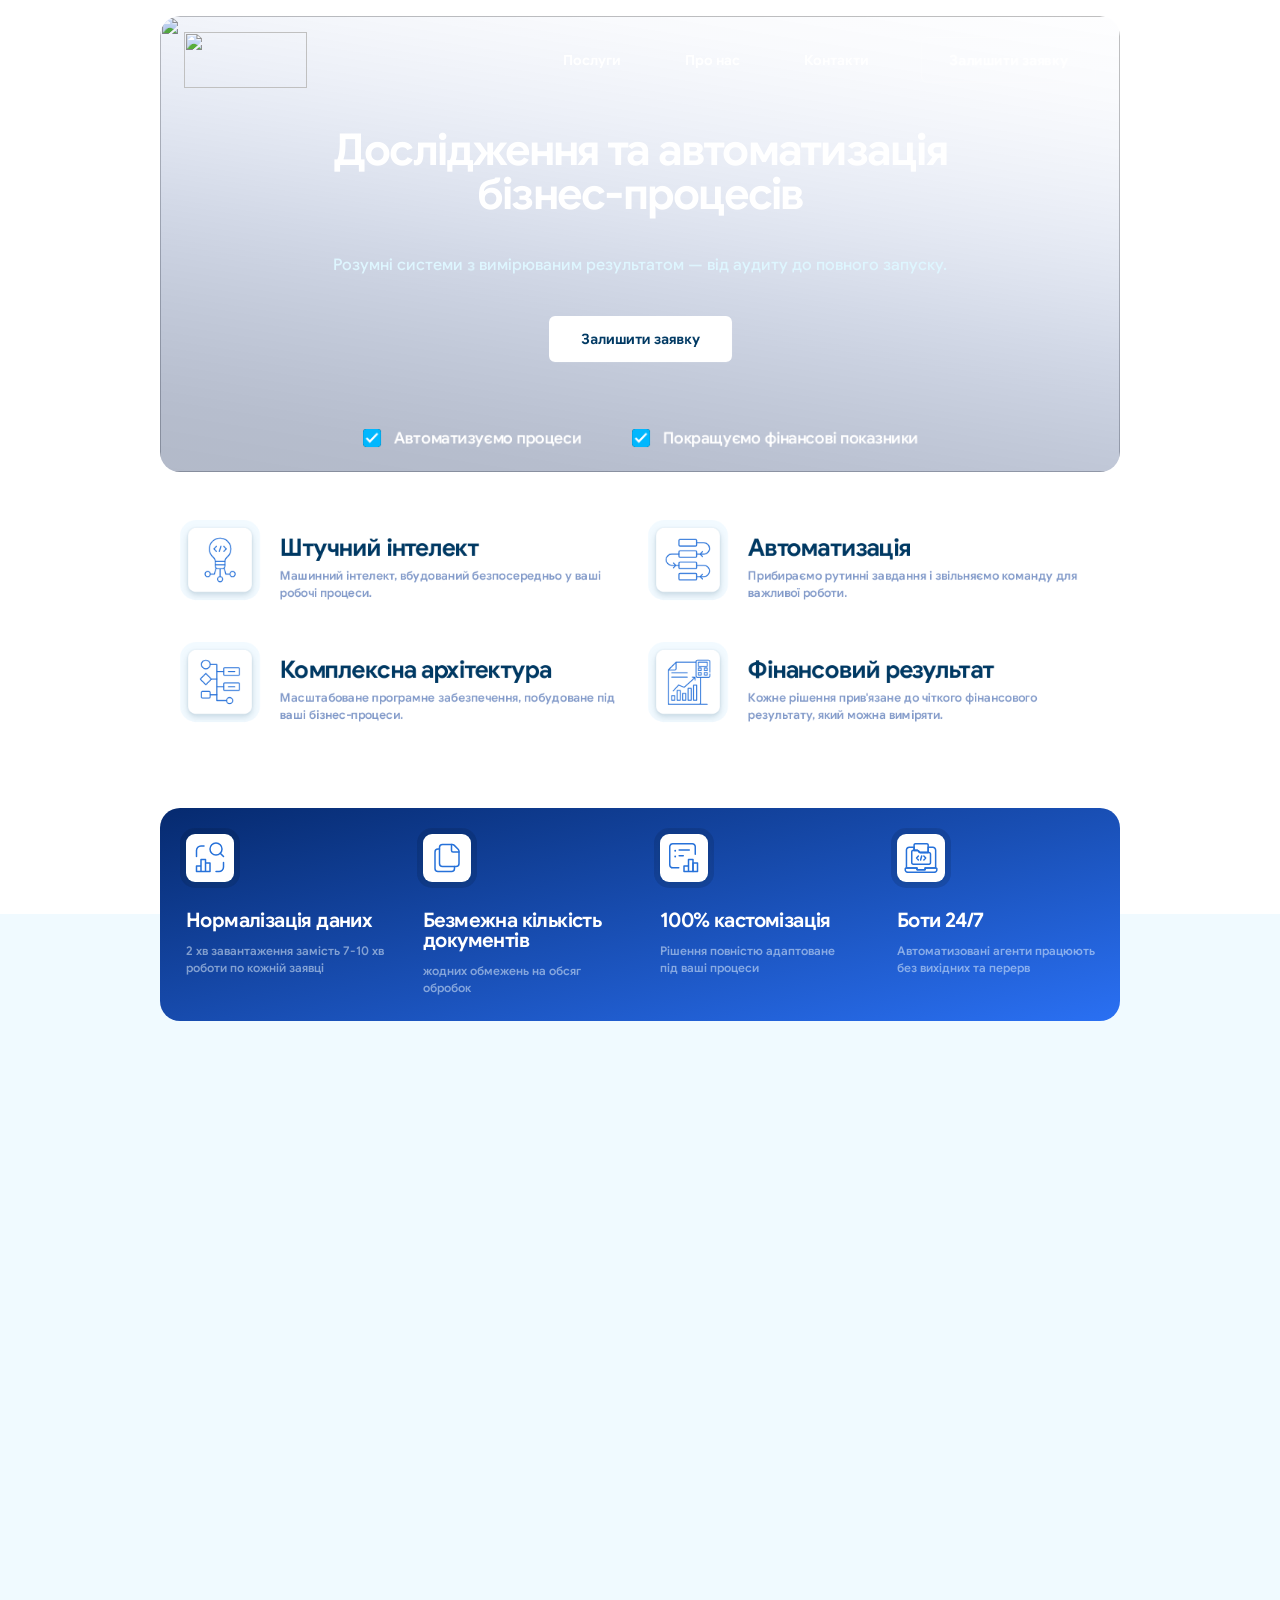
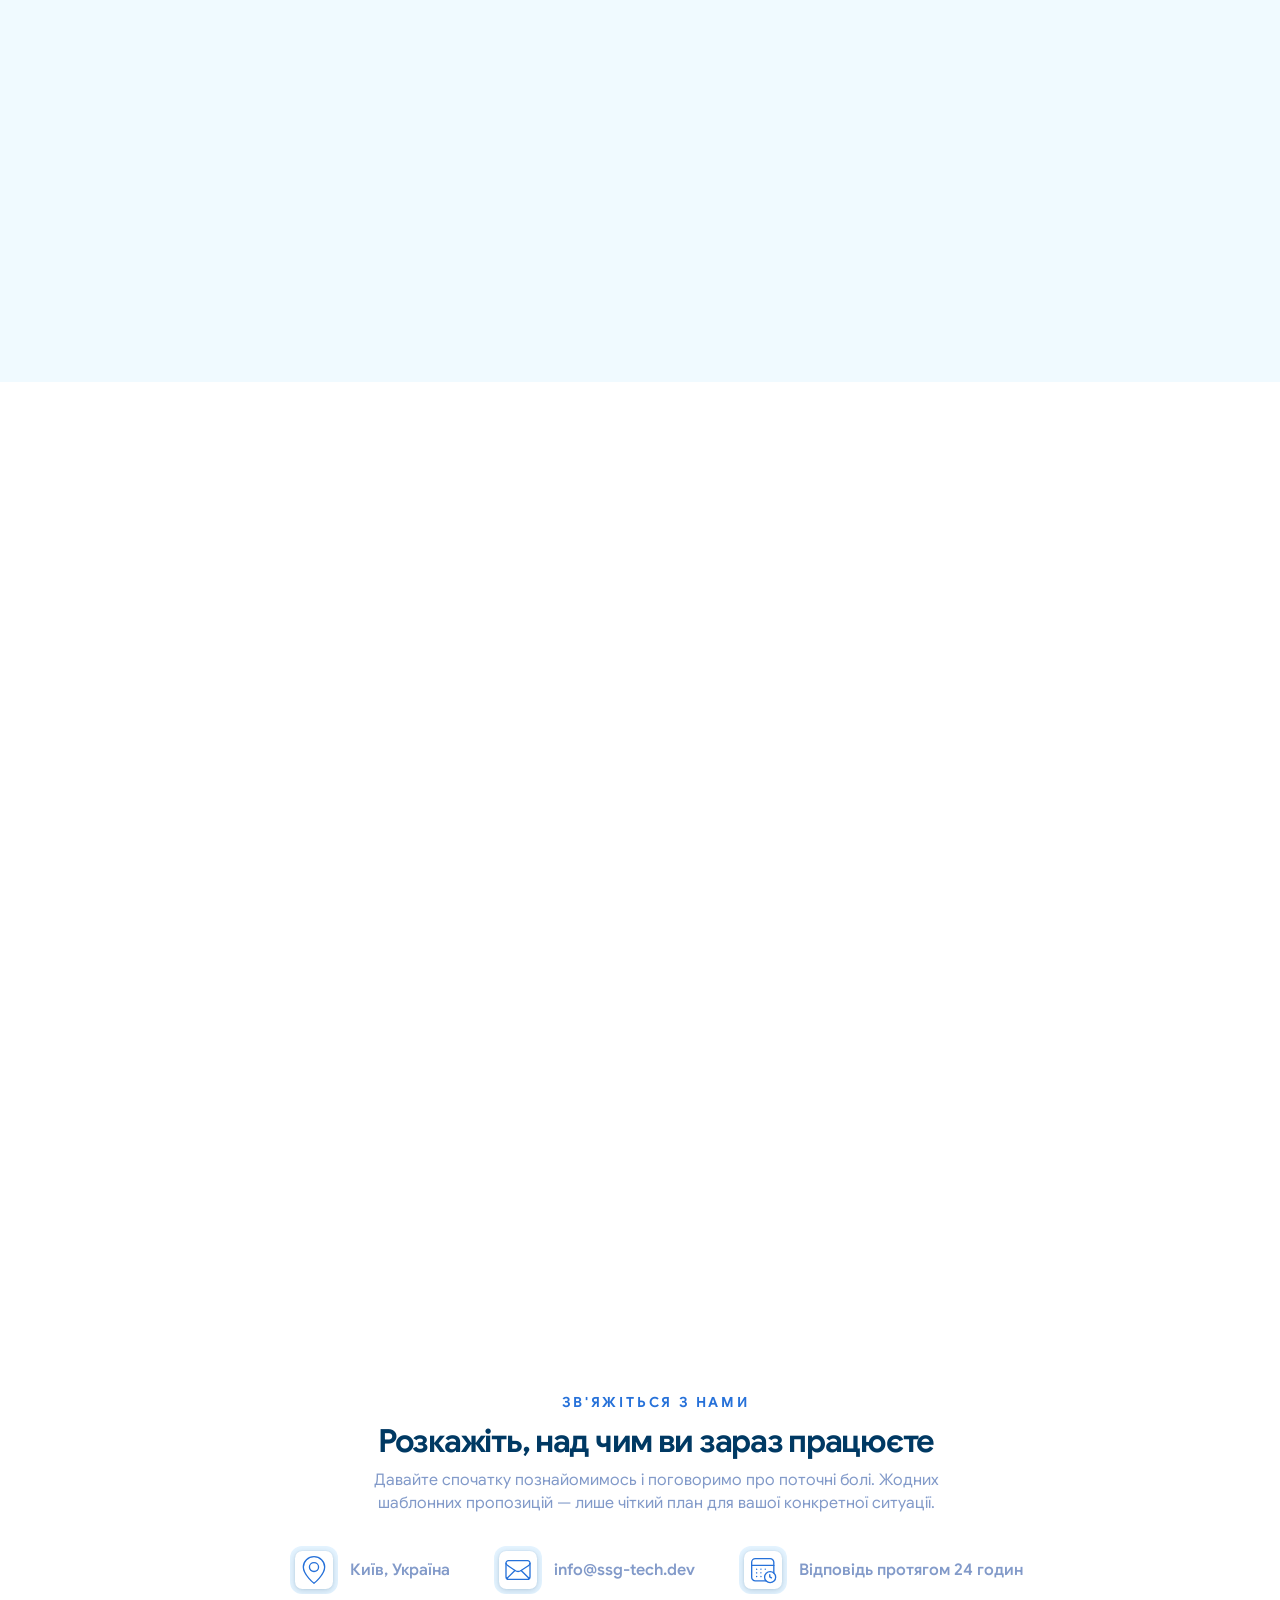
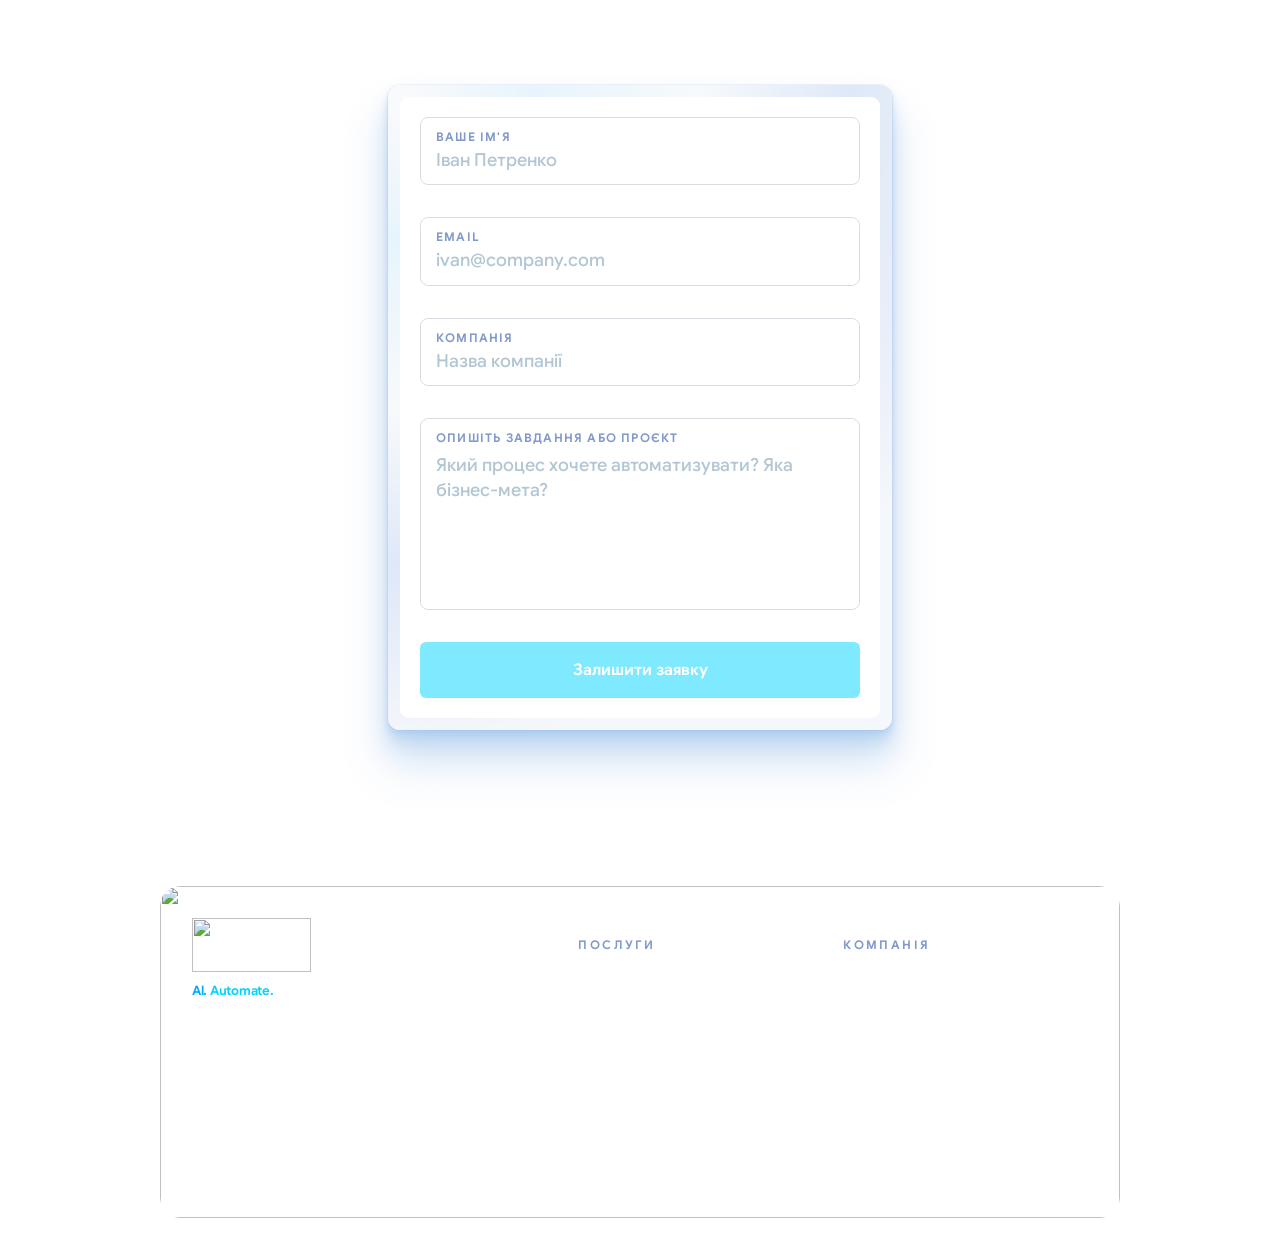
==== commit bb2af988: "Add files via upload" ====
--- a/index.html
+++ b/index.html
@@ -9,6 +9,7 @@
   <link href="img/SGeyAlPcAPsSfzWLHB0WbfqMKVI.png" rel="icon" media="(prefers-color-scheme: dark)">
   <link rel="stylesheet" href="css/fonts.css">
   <link rel="stylesheet" href="css/main.css">
+  <link rel="stylesheet" href="css/form-validation.css">
 </head>
 <body>
   <div id="svg-templates" style="position: absolute; overflow: hidden; bottom: 0; left: 0; width: 0; height: 0; z-index: 0; contain: strict" aria-hidden="true">
@@ -33,7 +34,8 @@
   <script src="js/appear-data.js"></script>
   <script src="js/breakpoints.js"></script>
   <script src="js/appear-runner.js"></script>
-  <script src="js/env.js"></script>
   <script src="js/app.js"></script>
+  <script src="js/form-validation.js"></script>
+  <script src="js/text-loader.js"></script>
 </body>
 </html>
--- a/css/main.css
+++ b/css/main.css
@@ -1 +1 @@
-html body { background: rgb(255, 255, 255)};html,body,#main{box-sizing:border-box;margin:0;padding:0}:root{-webkit-font-smoothing:antialiased;-moz-osx-font-smoothing:grayscale}*{box-sizing:border-box;-webkit-font-smoothing:inherit}h1,h2,h3,h4,h5,h6,p,figure{margin:0}body,input,textarea,select,button{font-family:sans-serif;font-size:12px}body{--token-fc5e1e6a-4991-4c6e-b814-31ce3416e401:#fff3;--token-606f84d8-d315-4642-b5df-a2369f2a910f:#003963;--token-61ea6b0a-255c-4487-ada9-e3929c6af25d:#5a657c;--token-c2f37423-927c-401d-a5a4-9aa49a8932b1:#a7afbe;--token-18ca4596-4327-49c1-a24f-080dee346bb3:#fff;--token-29180c8b-49bc-4a89-9966-e0ec0510faf8:#003c66;--token-793c2773-cb1a-4698-b8f0-d1aca1ca27d3:#2970a3;--token-28b3cf37-abbd-4b7a-8da3-c3a7cfb61ab5:#f0faff;--token-57926c2e-1b32-46f0-b1a4-3565643d40b9:#2671d9;--token-4d3ca443-40fc-4608-854d-dcaaeea85b89:#ffffff1a;--token-fddb0757-ec4f-4d10-9c68-76d1c23b4e1a:#829ac9;--token-deada280-32e4-4ae5-a7ea-4a074f5ee96a:#00d4ff;--token-5fc3e9db-b3e1-4136-8354-47b4dbe7ee07:#3d668f;--token-a080b659-39c9-411f-ab36-58c17a8bc436:#0af;--token-78eeacc2-39fb-42a2-b86e-ada9a7280cc8:#ff338f;--token-5bea8c16-3ef6-485f-8e0c-8c753934ef7a:#ff338f26}}}}[data-framer-component-type=Text] div div span,[data-framer-component-type=Text] a div span,[data-framer-component-type=Text] span span span,[data-framer-component-type=Text] p span span,[data-framer-component-type=Text] h1 span span,[data-framer-component-type=Text] h2 span span,[data-framer-component-type=Text] h3 span span,[data-framer-component-type=Text] h4 span span,[data-framer-component-type=Text] h5 span span,[data-framer-component-type=Text] h6 span span,[data-framer-component-type=Text] a{font-family:var(--font-family);font-style:var(--font-style);font-weight:min(calc(var(--framer-font-weight-increase,0) + var(--font-weight,400)),900);color:var(--text-color);letter-spacing:var(--letter-spacing);font-size:var(--font-size);text-transform:var(--text-transform);--text-decoration:var(--framer-text-decoration-style,solid)var(--framer-text-decoration,none)var(--framer-text-decoration-color,currentcolor)var(--framer-text-decoration-thickness,auto);--text-decoration-skip-ink:var(--framer-text-decoration-skip-ink);--text-underline-offset:var(--framer-text-decoration-offset);line-height:var(--line-height);--font-family:var(--framer-font-family);--font-style:var(--framer-font-style);--font-weight:var(--framer-font-weight);--text-color:var(--framer-text-color);--letter-spacing:var(--framer-letter-spacing);--font-size:var(--framer-font-size);--text-transform:var(--framer-text-transform);--line-height:var(--framer-line-height)}mark.framer-text{background-color:var(--framer-blockquote-text-background-color-rgb,var(--framer-blockquote-text-background-color,var(--framer-text-background-color-rgb,var(--framer-text-background-color,initial))))}}}}}}}}}}}}div.framer-text:after,p.framer-text:after,h1.framer-text:after,h2.framer-text:after,h3.framer-text:after,h4.framer-text:after,h5.framer-text:after,h6.framer-text:after,ol.framer-text:after,ul.framer-text:after,li.framer-text:after,blockquote.framer-text:after,.framer-text.framer-image:after{content:var(--text-truncation-line-break-for-safari-16);white-space:pre}.framer-text.framer-text-module,.framer-text.framer-table-wrapper{display:var(--text-truncation-display-none-for-safari-16,revert)}p.framer-text[data-text-fill]{display:var(--text-truncation-display-inline-for-safari-16,inline-block)}}}.framer-cursor-none,.framer-cursor-none *{cursor:none!important}.framer-pointer-events-none,.framer-pointer-events-none *{pointer-events:none!important}}.framer-LZdwQ.framer-lux5qc,.framer-LZdwQ .framer-lux5qc{display:block}.framer-LZdwQ.framer-72rtr7{height:min-content;overflow:var(--overflow-clip-fallback,clip);background-color:#fff;flex-flow:column;place-content:center flex-start;align-items:center;gap:0;width:1440px;padding:0;display:flex;position:relative}.framer-LZdwQ .framer-11anhn6{z-index:3;flex-flow:column;flex:none;place-content:center;align-items:center;gap:8px;width:89%;max-width:1280px;height:min-content;padding:0 40px;display:flex;position:fixed;top:20px;left:50%;overflow:visible;transform:translate(-50%)}.framer-LZdwQ .framer-v8rgw-container{flex:none;width:100%;max-width:1180px;height:auto;position:relative}.framer-LZdwQ .framer-1dr00yb{flex-flow:column;flex:none;place-content:center flex-start;align-items:center;gap:8px;width:100%;height:min-content;padding:20px 0 40px;display:flex;position:relative;overflow:visible}.framer-LZdwQ .framer-1wo8zpo{flex-flow:column;flex:none;place-content:flex-start;align-items:flex-start;gap:100px;width:100%;max-width:1280px;height:min-content;padding:0 40px;display:flex;position:relative;overflow:visible}.framer-LZdwQ .framer-1jceof{will-change:var(--framer-will-change-effect-override,transform);z-index:5;border-radius:24px;flex-flow:row;flex:none;place-content:flex-start;align-items:flex-start;gap:60px;width:100%;height:min-content;padding:24px 32px 32px;display:flex;position:relative;overflow:hidden}.framer-LZdwQ .framer-1hvuym{z-index:2;flex-flow:column;flex:1 0 0;place-content:center;align-items:center;gap:66px;width:1px;height:min-content;padding:0;display:flex;position:relative;overflow:visible}.framer-LZdwQ .framer-crszsz{flex-flow:column;flex:none;place-content:center flex-start;align-items:center;gap:83px;width:100%;height:min-content;padding:0;display:flex;position:relative;overflow:visible}.framer-LZdwQ .framer-1olwbmz{height:min-content;overflow:var(--overflow-clip-fallback,clip);will-change:var(--framer-will-change-effect-override,transform);flex-flow:row;flex:none;place-content:center;align-items:center;gap:60px;width:100%;padding:0;display:flex;position:relative}.framer-LZdwQ .framer-1urkfsz{will-change:var(--framer-will-change-effect-override,transform);flex:none;width:auto;height:65px;text-decoration:none;position:relative;overflow:visible}.framer-LZdwQ .framer-1l3qznk{flex-flow:row;flex:1 0 0;place-content:center;align-items:center;gap:20px;width:1px;height:min-content;padding:0 0 0 20px;display:flex;position:relative;overflow:visible}.framer-LZdwQ .framer-1wt5dk5{height:min-content;overflow:var(--overflow-clip-fallback,clip);flex-flow:row;flex:1 0 0;place-content:center flex-end;align-items:center;gap:0;width:1px;padding:0;display:flex;position:relative}.framer-LZdwQ .framer-1cwnlhn-container,.framer-LZdwQ .framer-mmmfup-container,.framer-LZdwQ .framer-11ggini-container,.framer-LZdwQ .framer-84xix5-container,.framer-LZdwQ .framer-1trpuj4-container,.framer-LZdwQ .framer-1oew-container,.framer-LZdwQ .framer-17mqykv-container,.framer-LZdwQ .framer-fafx1y-container,.framer-LZdwQ .framer-12ueedh-container,.framer-LZdwQ .framer-11ogru9-container,.framer-LZdwQ .framer-71yfy4-container,.framer-LZdwQ .framer-1ykp0z-container,.framer-LZdwQ .framer-70rf91-container{will-change:var(--framer-will-change-effect-override,transform);flex:none;width:auto;height:auto;position:relative}.framer-LZdwQ .framer-eo476n{height:min-content;overflow:var(--overflow-clip-fallback,clip);flex-flow:column;flex:none;place-content:center;align-items:center;gap:38px;width:100%;padding:0;display:flex;position:relative}.framer-LZdwQ .framer-2cp84k{--framer-link-text-color:#09f;--framer-link-text-decoration:underline;white-space:pre-wrap;word-break:break-word;word-wrap:break-word;flex:none;width:100%;max-width:960px;height:auto;position:relative}.framer-LZdwQ .framer-d1tzfy{--framer-paragraph-spacing:0px;white-space:pre-wrap;word-break:break-word;word-wrap:break-word;flex:none;width:100%;max-width:800px;height:auto;position:relative}.framer-LZdwQ .framer-eojyk1{flex-flow:row;flex:none;place-content:center;align-items:center;gap:50px;width:min-content;height:min-content;padding:0 0 18px;display:flex;position:relative;overflow:visible}.framer-LZdwQ .framer-lp88ha{opacity:.31;background:linear-gradient(#001749 0%,#001749fc 6.66667%,#00184cf5 13.3333%,#001951eb 20%,#001b58d9 26.6667%,#001e60c4 33.3333%,#00216aab 40%,#0025768f 46.6667%,#00288170 53.3333%,#002c8d54 60%,#002f973b 66.6667%,#00329f26 73.3333%,#0034a614 80%,#0035ab0a 86.6667%,#0036ae03 93.3333%,#0037af00 100%);flex:none;position:absolute;inset:-137px -135px -153px -130px}.framer-LZdwQ .framer-4hz5dh{background-color:#ffffff1c;flex-flow:column;flex:none;place-content:center flex-start;align-items:center;gap:8px;width:100%;height:min-content;padding:0 0 100px;scroll-margin-top:100px;display:flex;position:relative;overflow:visible}.framer-LZdwQ .framer-12aglcq,.framer-LZdwQ .framer-1hk0sv1{flex-flow:column;flex:none;place-content:flex-start;align-items:flex-start;gap:0;width:100%;max-width:1280px;height:min-content;padding:0 40px;display:flex;position:relative;overflow:visible}.framer-LZdwQ .framer-pdu2u8{flex:none;grid-template-rows:repeat(2,min-content);grid-template-columns:repeat(2,minmax(50px,1fr));grid-auto-rows:min-content;justify-content:center;gap:32px 16px;width:100%;height:min-content;padding:32px 20px 0;display:grid;position:relative;overflow:visible}.framer-LZdwQ .framer-vya4tj-container,.framer-LZdwQ .framer-1qhi5uk-container,.framer-LZdwQ .framer-1uy2bs-container,.framer-LZdwQ .framer-136uptn-container{will-change:var(--framer-will-change-effect-override,transform);flex:none;place-self:start;width:100%;height:100%;position:relative}.framer-LZdwQ .framer-2msv1t{flex-flow:column;flex:none;place-content:center flex-start;align-items:center;gap:8px;width:100%;height:min-content;padding:0;scroll-margin-top:200px;display:flex;position:relative;overflow:visible}.framer-LZdwQ .framer-jm22xm{z-index:2;flex-flow:column;flex:none;place-content:flex-start;align-items:flex-start;gap:0;width:100%;max-width:1280px;height:min-content;padding:0 40px;display:flex;position:relative;overflow:visible}.framer-LZdwQ .framer-nzvyre{flex-flow:column;flex:none;place-content:flex-start;align-items:flex-start;gap:60px;width:100%;height:min-content;padding:0;display:flex;position:relative;overflow:visible}.framer-LZdwQ .framer-1n3hsl3{background:linear-gradient(166deg,#062a6f 0%,#2a70f3 100%);border-radius:24px;flex:none;grid-template-rows:repeat(1,min-content);grid-template-columns:repeat(4,minmax(50px,1fr));grid-auto-rows:min-content;justify-content:center;gap:40px;width:100%;height:min-content;padding:32px;display:grid;position:relative;overflow:visible}.framer-LZdwQ .framer-rqm8my-container,.framer-LZdwQ .framer-959ngj-container,.framer-LZdwQ .framer-1ryafwl-container,.framer-LZdwQ .framer-14qm0l4-container{flex:none;place-self:start;width:100%;height:100%;position:relative}.framer-LZdwQ .framer-1s0lx9w{background-color:var(--token-28b3cf37-abbd-4b7a-8da3-c3a7cfb61ab5,#f0faff);height:51%;overflow:var(--overflow-clip-fallback,clip);z-index:1;flex:none;position:absolute;bottom:-2px;left:0;right:0}.framer-LZdwQ .framer-1q01cv{background-color:var(--token-28b3cf37-abbd-4b7a-8da3-c3a7cfb61ab5,#f0faff);flex-flow:column;flex:none;place-content:center flex-start;align-items:center;gap:8px;width:100%;height:min-content;padding:120px 0 30px;scroll-margin-top:160px;display:flex;position:relative;overflow:visible}.framer-LZdwQ .framer-in5n57{flex-flow:column;flex:none;place-content:center flex-start;align-items:center;gap:60px;width:100%;height:min-content;padding:0;display:flex;position:relative;overflow:visible}.framer-LZdwQ .framer-h7ylm-container,.framer-LZdwQ .framer-1ntw4bv-container{flex:none;width:100%;max-width:800px;height:auto;position:relative}.framer-LZdwQ .framer-1j9hfsw{flex:none;grid-template-rows:repeat(2,min-content);grid-template-columns:repeat(2,minmax(50px,1fr));grid-auto-rows:min-content;justify-content:center;gap:60px;width:100%;height:min-content;padding:0 16px;display:grid;position:relative;overflow:visible}.framer-LZdwQ .framer-1x4k084-container,.framer-LZdwQ .framer-6xrsn3-container,.framer-LZdwQ .framer-1lpv19o-container,.framer-LZdwQ .framer-160691f-container{flex:none;place-self:start;width:100%;height:100%;scroll-margin-top:200px;position:relative}.framer-LZdwQ .framer-1p7q6v3{flex-flow:column;flex:none;place-content:center flex-start;align-items:center;gap:8px;width:100%;height:min-content;padding:30px 0;display:flex;position:relative;overflow:visible}.framer-LZdwQ .framer-15qp8qi{background-color:var(--token-28b3cf37-abbd-4b7a-8da3-c3a7cfb61ab5,#f0faff);height:51%;overflow:var(--overflow-clip-fallback,clip);z-index:1;flex:none;position:absolute;top:-2px;left:0;right:0}.framer-LZdwQ .framer-iyrufb{z-index:1;flex-flow:column;flex:none;place-content:flex-start;align-items:flex-start;gap:0;width:100%;max-width:1280px;height:min-content;padding:0 40px;display:flex;position:relative;overflow:visible}.framer-LZdwQ .framer-173e0l8{background-color:var(--token-606f84d8-d315-4642-b5df-a2369f2a910f,#003963);will-change:var(--framer-will-change-override,transform);z-index:2;border-radius:24px;flex-flow:column;flex:none;place-content:center;align-items:center;gap:40px;width:100%;height:min-content;padding:64px;display:flex;position:relative;overflow:hidden}.framer-LZdwQ .framer-283nu6{white-space:pre-wrap;word-break:break-word;word-wrap:break-word;z-index:2;flex:none;width:100%;max-width:720px;height:auto;position:relative}.framer-LZdwQ .framer-13c5ix3{opacity:.62;overflow:var(--overflow-clip-fallback,clip);will-change:var(--framer-will-change-filter-override,filter);z-index:1;flex:none;gap:0;position:absolute;inset:0}.framer-LZdwQ .framer-5m19e9-container{z-index:2;flex:none;width:auto;height:auto;position:relative}.framer-LZdwQ .framer-15dw5qp{z-index:2;flex-flow:column;flex:none;place-content:center flex-start;align-items:center;gap:8px;width:100%;height:min-content;padding:90px 0 60px;scroll-margin-top:100px;display:flex;position:relative;overflow:visible}.framer-LZdwQ .framer-24xuu6{flex-flow:column;flex:none;place-content:center flex-start;align-items:center;gap:60px;width:100%;max-width:1280px;height:min-content;padding:0 40px;display:flex;position:relative;overflow:visible}.framer-LZdwQ .framer-1j0ptoa,.framer-LZdwQ .framer-er08lf{flex-flow:column;flex:none;place-content:center;align-items:center;gap:103px;width:100%;height:min-content;padding:0;display:flex;position:relative;overflow:visible}.framer-LZdwQ .framer-1dtxpfd{flex-flow:column;flex:none;place-content:center flex-start;align-items:center;gap:24px;width:100%;height:min-content;padding:0 24px;display:flex;position:relative;overflow:visible}.framer-LZdwQ .framer-eam1uu{flex-flow:row;flex:none;place-content:center flex-start;align-items:center;gap:40px;width:100%;height:min-content;padding:0;display:flex;position:relative;overflow:visible}.framer-LZdwQ .framer-1u401sl{flex-flow:column;flex:1 0 0;place-content:flex-start;align-items:flex-start;gap:40px;width:1px;height:min-content;padding:40px 0;display:flex;position:relative;overflow:visible}.framer-LZdwQ .framer-6v0gj4{height:min-content;overflow:var(--overflow-clip-fallback,clip);flex-flow:column;flex:none;place-content:center;align-items:center;gap:20px;width:100%;padding:0;display:flex;position:relative}.framer-LZdwQ .framer-1wu2h5e,.framer-LZdwQ .framer-w3ux69{--framer-paragraph-spacing:0px;white-space:pre-wrap;word-break:break-word;word-wrap:break-word;flex:none;width:100%;height:auto;position:relative}.framer-LZdwQ .framer-19f9pzu{width:2px;height:170px;position:relative}.framer-LZdwQ .framer-ye223o{width:2px;height:85px;position:absolute;top:0;left:0}.framer-LZdwQ .framer-vzfv0z{width:2px;height:85px;position:absolute;top:85px;left:0}.framer-LZdwQ .framer-hug1hr{height:min-content;overflow:var(--overflow-clip-fallback,clip);flex-flow:row;flex:1 0 0;place-content:center;align-items:center;gap:8px;width:1px;padding:40px 0;display:flex;position:relative}.framer-LZdwQ .framer-4h7xyh{--framer-paragraph-spacing:0px;white-space:pre-wrap;word-break:break-word;word-wrap:break-word;flex:1 0 0;width:1px;height:auto;position:relative}.framer-LZdwQ .framer-1krd8q3{flex:none;grid-template-rows:repeat(2,min-content);grid-template-columns:repeat(2,minmax(50px,1fr));grid-auto-rows:min-content;justify-content:center;gap:36px;width:100%;height:min-content;padding:0;display:grid;position:relative;overflow:visible}.framer-LZdwQ .framer-gd3iog,.framer-LZdwQ .framer-vsicu5,.framer-LZdwQ .framer-1tr3eqk,.framer-LZdwQ .framer-mw7yws{background-color:var(--token-28b3cf37-abbd-4b7a-8da3-c3a7cfb61ab5,#f0faff);height:100%;overflow:var(--overflow-clip-fallback,clip);will-change:var(--framer-will-change-override,transform);border-radius:16px;flex-flow:row;flex:none;place-content:flex-start center;place-self:start;align-items:flex-start;gap:0;width:100%;padding:0;display:flex;position:relative}.framer-LZdwQ .framer-14i3lpe-container,.framer-LZdwQ .framer-pf2fvb-container,.framer-LZdwQ .framer-cn8fpn-container,.framer-LZdwQ .framer-rob35t-container{flex:1 0 0;width:1px;height:100%;position:relative}.framer-LZdwQ .framer-hccd6u{z-index:2;flex-flow:column;flex:none;place-content:center flex-start;align-items:center;gap:8px;width:100%;height:min-content;padding:120px 0;scroll-margin-top:100px;display:flex;position:relative;overflow:visible}.framer-LZdwQ .framer-ap030k{flex-flow:column;flex:none;place-content:center flex-start;align-items:center;gap:106px;width:100%;max-width:1280px;height:min-content;padding:0 40px;display:flex;position:relative;overflow:visible}.framer-LZdwQ .framer-lr1ub{flex-flow:column;flex:none;place-content:center flex-start;align-items:center;gap:40px;width:100%;height:min-content;padding:0;display:flex;position:relative;overflow:visible}.framer-LZdwQ .framer-gqez3d{flex-flow:row;flex:none;place-content:flex-start center;align-items:flex-start;gap:103px;width:100%;height:min-content;padding:40px 48px 48px 0;display:flex;position:relative;overflow:visible}.framer-LZdwQ .framer-hgv6b9{height:min-content;overflow:var(--overflow-clip-fallback,clip);background-color:#fff;flex-flow:column;flex:1 0 0;place-content:center;align-items:center;gap:65px;width:1px;padding:0 0 0 32px;display:flex;position:relative}.framer-LZdwQ .framer-bpljnq-container,.framer-LZdwQ .framer-vk594s-container,.framer-LZdwQ .framer-nfiy5j-container,.framer-LZdwQ .framer-h7m2q1-container,.framer-LZdwQ .framer-1ee4zmo-container,.framer-LZdwQ .framer-1yybgfw-container,.framer-LZdwQ .framer-fyh8wx-container,.framer-LZdwQ .framer-9zoh7x-container,.framer-LZdwQ .framer-23zpuu-container,.framer-LZdwQ .framer-1hdwhln-container{flex:none;width:100%;height:auto;position:relative}.framer-LZdwQ .framer-6lzjzl{flex-flow:column;flex:none;place-content:center;align-items:center;gap:16px;width:100%;height:min-content;padding:0;display:flex;position:relative;overflow:visible}.framer-LZdwQ .framer-boyc6z{flex-flow:column;flex:1 0 0;place-content:center;align-items:center;gap:0;width:1px;height:min-content;padding:0;display:flex;position:relative;overflow:visible}.framer-LZdwQ .framer-n0d3zh{z-index:3;background-color:#fff;border-radius:9px;flex-flow:column;flex:none;place-content:center;align-items:center;gap:8px;width:100%;height:min-content;padding:20px;display:flex;position:relative}.framer-LZdwQ .framer-15ba6tz{flex-flow:column;flex:none;place-content:flex-start;align-items:flex-start;gap:32px;width:100%;height:min-content;padding:0;display:flex;position:relative;overflow:visible}.framer-LZdwQ .framer-1j48rah-container{flex:none;width:100%;height:auto;min-height:164px;position:relative}.framer-LZdwQ .framer-107sca9{opacity:.5;z-index:1;background:radial-gradient(124% 100% at 2.5% 2.6%,#f6f7f9 0%,#d1ebfc 21.3266%,#f1f6f9 47.747%,#c0d3f4 71.9786%,#ebf0f8 100%);border-radius:12px;flex:none;gap:0;position:absolute;inset:-12px;overflow:visible;box-shadow:0 .452842px 1.53694px 1.03896px #0067cf0d,0 1.96888px 2.99572px 1.03896px #0067cf17,0 4.78437px 5.3923px 1.03896px #0067cf1c,0 9.13559px 9.74261px 1.03896px #0067cf21,0 15.2588px 17.0626px 1.03896px #0067cf26,0 23.3903px 28.3682px 1.03896px #0067cf30,0 33.7662px 44.6753px 1.03896px #0067cf3d,0 0 0 1px #2671d91a}.framer-LZdwQ .framer-a05tn5{z-index:2;flex-flow:column;flex:none;place-content:center flex-start;align-items:center;gap:8px;width:100%;height:min-content;padding:40px 0;display:flex;position:relative;overflow:visible}.framer-LZdwQ .framer-1nbkoy9{flex-flow:column;flex:none;place-content:flex-start;align-items:flex-start;gap:20px;width:100%;max-width:1280px;height:min-content;padding:0 40px;display:flex;position:relative;overflow:visible}.framer-LZdwQ .framer-11goz5s{height:min-content;overflow:var(--overflow-clip-fallback,clip);will-change:var(--framer-will-change-override,transform);border-radius:24px;flex-flow:column;flex:none;place-content:center;align-items:center;gap:24px;width:100%;padding:32px;display:flex;position:relative}.framer-LZdwQ .framer-1vtw83c{flex-flow:wrap;flex:none;place-content:flex-start center;align-items:flex-start;gap:8px;width:100%;height:min-content;padding:0;display:flex;position:relative;overflow:visible}.framer-LZdwQ .framer-1k628hv{height:min-content;overflow:var(--overflow-clip-fallback,clip);flex-flow:column;flex:none;place-content:flex-start center;align-items:flex-start;gap:12px;width:40%;padding:0;display:flex;position:relative}.framer-LZdwQ .framer-1o4myhz{flex:none;width:auto;height:54px;text-decoration:none;position:relative;overflow:visible}.framer-LZdwQ .framer-hehsmc{height:min-content;overflow:var(--overflow-clip-fallback,clip);flex-flow:column;flex:none;place-content:center;align-items:center;gap:8px;width:min-content;padding:0;display:flex;position:relative}.framer-LZdwQ .framer-1ksdkue{--framer-link-text-color:#09f;--framer-link-text-decoration:underline;white-space:pre;flex:none;width:auto;height:auto;position:relative}.framer-LZdwQ .framer-sw1sje{height:min-content;overflow:var(--overflow-clip-fallback,clip);flex-flow:wrap;flex:1 0 0;place-content:flex-start center;align-items:flex-start;gap:0;width:1px;padding:0;display:flex;position:relative}.framer-LZdwQ .framer-10hq31q{min-width:205px;height:min-content;overflow:var(--overflow-clip-fallback,clip);flex-flow:column;flex:1 0 0;place-content:flex-start center;align-items:flex-start;gap:12px;width:1px;padding:8px 0 0;display:flex;position:relative}.framer-LZdwQ .framer-59xyfn,.framer-LZdwQ .framer-xqed18{height:min-content;overflow:var(--overflow-clip-fallback,clip);flex-flow:column;flex:none;place-content:flex-start center;align-items:flex-start;gap:0;width:100%;padding:0;display:flex;position:relative}.framer-LZdwQ .framer-12lkhc{min-width:180px;height:min-content;overflow:var(--overflow-clip-fallback,clip);flex-flow:column;flex:1 0 0;place-content:flex-start center;align-items:flex-start;gap:12px;width:1px;padding:8px 0 0;display:flex;position:relative}.framer-LZdwQ .framer-16dnfpc{height:min-content;overflow:var(--overflow-clip-fallback,clip);flex-flow:column;flex:none;place-content:center;align-items:center;gap:8px;width:100%;padding:0;display:flex;position:relative}.framer-LZdwQ .framer-3zlhb1{--framer-link-text-color:#09f;--framer-link-text-decoration:underline;white-space:pre-wrap;word-break:break-word;word-wrap:break-word;flex:none;width:100%;height:auto;position:relative}@media (min-width:960px) and (max-width:1439.98px){.framer-LZdwQ.framer-72rtr7{width:960px}.framer-LZdwQ .framer-11anhn6{width:868px;padding:0 33px;top:37px}.framer-LZdwQ .framer-1dr00yb{padding:16px 0}.framer-LZdwQ .framer-1wo8zpo,.framer-LZdwQ .framer-12aglcq,.framer-LZdwQ .framer-jm22xm,.framer-LZdwQ .framer-1hk0sv1,.framer-LZdwQ .framer-iyrufb,.framer-LZdwQ .framer-24xuu6,.framer-LZdwQ .framer-ap030k,.framer-LZdwQ .framer-1nbkoy9{max-width:1024px;padding:0 32px}.framer-LZdwQ .framer-1jceof{border-radius:20px;padding:16px 24px 24px}.framer-LZdwQ .framer-crszsz,.framer-LZdwQ .framer-in5n57{gap:40px}.framer-LZdwQ .framer-1urkfsz{height:56px}.framer-LZdwQ .framer-eo476n{max-width:800px}.framer-LZdwQ .framer-eojyk1{padding:0}.framer-LZdwQ .framer-4hz5dh{padding:0 0 60px}.framer-LZdwQ .framer-pdu2u8{gap:16px}.framer-LZdwQ .framer-vya4tj-container{height:auto}.framer-LZdwQ .framer-1n3hsl3{border-radius:20px;gap:28px;padding:20px 20px 24px}.framer-LZdwQ .framer-1q01cv{padding:60px 0 30px}.framer-LZdwQ .framer-1j9hfsw{gap:32px}.framer-LZdwQ .framer-173e0l8{border-radius:20px;flex-direction:row;align-content:flex-end;align-items:flex-end;padding:60px 32px}.framer-LZdwQ .framer-283nu6{flex:1 0 0;width:1px}.framer-LZdwQ .framer-15dw5qp,.framer-LZdwQ .framer-hccd6u{padding:80px 0}.framer-LZdwQ .framer-1u401sl,.framer-LZdwQ .framer-hug1hr{padding:20px 0}.framer-LZdwQ .framer-1krd8q3{gap:24px}.framer-LZdwQ .framer-gqez3d{flex-direction:column;align-content:center;align-items:center;padding:0 0 48px}.framer-LZdwQ .framer-hgv6b9{flex:none;gap:32px;width:100%}.framer-LZdwQ .framer-bpljnq-container{max-width:640px}.framer-LZdwQ .framer-6lzjzl{flex-direction:row;gap:44px}.framer-LZdwQ .framer-vk594s-container,.framer-LZdwQ .framer-nfiy5j-container,.framer-LZdwQ .framer-h7m2q1-container{width:auto}.framer-LZdwQ .framer-boyc6z{flex:none;width:100%;max-width:480px}.framer-LZdwQ .framer-11goz5s{border-radius:20px;gap:40px}}@media (min-width:600px) and (max-width:959.98px){.framer-LZdwQ.framer-72rtr7{width:600px}.framer-LZdwQ .framer-11anhn6{transform:unset;width:unset;padding:0 25px;left:0;right:0}.framer-LZdwQ .framer-1dr00yb{padding:12px 0 20px}.framer-LZdwQ .framer-1wo8zpo,.framer-LZdwQ .framer-12aglcq,.framer-LZdwQ .framer-jm22xm,.framer-LZdwQ .framer-1hk0sv1,.framer-LZdwQ .framer-iyrufb,.framer-LZdwQ .framer-1nbkoy9{padding:0 24px}.framer-LZdwQ .framer-1jceof{border-radius:16px;padding:16px 24px 24px}.framer-LZdwQ .framer-1hvuym,.framer-LZdwQ .framer-eo476n{gap:32px}.framer-LZdwQ .framer-crszsz{gap:28px}.framer-LZdwQ .framer-1urkfsz{height:48px}.framer-LZdwQ .framer-2cp84k{max-width:640px}.framer-LZdwQ .framer-d1tzfy{max-width:480px}.framer-LZdwQ .framer-eojyk1{padding:0}.framer-LZdwQ .framer-4hz5dh{padding:0 0 20px}.framer-LZdwQ .framer-pdu2u8{gap:16px 40px;padding:28px 28px 0}.framer-LZdwQ .framer-vya4tj-container,.framer-LZdwQ .framer-1qhi5uk-container,.framer-LZdwQ .framer-1uy2bs-container,.framer-LZdwQ .framer-136uptn-container{height:auto}.framer-LZdwQ .framer-2msv1t{padding:20px 0 40px}.framer-LZdwQ .framer-1n3hsl3{border-radius:16px;grid-template-columns:repeat(2,minmax(50px,1fr));gap:28px;padding:20px 20px 24px}.framer-LZdwQ .framer-1q01cv{padding:60px 0 30px}.framer-LZdwQ .framer-in5n57{gap:40px}.framer-LZdwQ .framer-1j9hfsw{flex-flow:column;place-content:flex-start;align-items:flex-start;gap:32px;display:flex}.framer-LZdwQ .framer-1x4k084-container,.framer-LZdwQ .framer-6xrsn3-container,.framer-LZdwQ .framer-1lpv19o-container,.framer-LZdwQ .framer-160691f-container{align-self:unset;height:auto}.framer-LZdwQ .framer-173e0l8{border-radius:16px;flex-direction:row;align-content:flex-end;align-items:flex-end;padding:60px 24px}.framer-LZdwQ .framer-283nu6{flex:1 0 0;width:1px}.framer-LZdwQ .framer-15dw5qp,.framer-LZdwQ .framer-hccd6u{padding:60px 0}.framer-LZdwQ .framer-24xuu6{gap:40px;padding:0 24px}.framer-LZdwQ .framer-1dtxpfd{gap:36px;padding:0}.framer-LZdwQ .framer-eam1uu{flex-direction:column;gap:32px}.framer-LZdwQ .framer-1u401sl,.framer-LZdwQ .framer-hug1hr{flex:none;width:100%;padding:0}.framer-LZdwQ .framer-6v0gj4{background:linear-gradient(333deg,#00d4ff2e 14%,#82d5ff1a 76%);border-radius:16px;padding:28px 20px;overflow:visible;box-shadow:0 0 0 1px #00d4ff4d}.framer-LZdwQ .framer-4h7xyh{max-width:560px}.framer-LZdwQ .framer-1krd8q3{flex-flow:column;place-content:flex-start;align-items:flex-start;gap:12px;display:flex}.framer-LZdwQ .framer-gd3iog,.framer-LZdwQ .framer-vsicu5,.framer-LZdwQ .framer-1tr3eqk,.framer-LZdwQ .framer-mw7yws{align-self:unset}.framer-LZdwQ .framer-ap030k{padding:0 20px}.framer-LZdwQ .framer-gqez3d{flex-direction:column;align-content:center;align-items:center;gap:60px;padding:0 0 48px}.framer-LZdwQ .framer-hgv6b9{flex:none;gap:36px;width:100%;padding:0}.framer-LZdwQ .framer-6lzjzl{flex-flow:wrap;gap:20px 48px}.framer-LZdwQ .framer-vk594s-container,.framer-LZdwQ .framer-nfiy5j-container,.framer-LZdwQ .framer-h7m2q1-container,.framer-LZdwQ .framer-23zpuu-container,.framer-LZdwQ .framer-1hdwhln-container{width:auto}.framer-LZdwQ .framer-boyc6z{gap:var(--678nx);flex:none;width:100%;max-width:400px}.framer-LZdwQ .framer-n0d3zh{border-radius:7px;padding:12px}.framer-LZdwQ .framer-15ba6tz{gap:24px}.framer-LZdwQ .framer-107sca9{border-radius:10px;inset:-8px}.framer-LZdwQ .framer-a05tn5{padding:32px 0}.framer-LZdwQ .framer-11goz5s{border-radius:16px;padding:24px}.framer-LZdwQ .framer-1vtw83c{gap:32px 8px}.framer-LZdwQ .framer-1k628hv{width:30%;padding:12px}.framer-LZdwQ .framer-sw1sje{justify-content:flex-end;gap:28px 0;padding:16px 0 0}.framer-LZdwQ .framer-10hq31q,.framer-LZdwQ .framer-12lkhc{min-width:200px;max-width:50%}.framer-LZdwQ .framer-16dnfpc{padding:20px 0 0 12px}}@media (max-width:599.98px){.framer-LZdwQ.framer-72rtr7{width:472px}.framer-LZdwQ .framer-11anhn6{transform:unset;width:unset;padding:0 17px;top:16px;left:0;right:0}.framer-LZdwQ .framer-1dr00yb{padding:12px 0 20px}.framer-LZdwQ .framer-1wo8zpo,.framer-LZdwQ .framer-12aglcq,.framer-LZdwQ .framer-jm22xm,.framer-LZdwQ .framer-iyrufb,.framer-LZdwQ .framer-ap030k{padding:0 16px}.framer-LZdwQ .framer-1jceof{border-radius:16px;padding:16px 4px 24px}.framer-LZdwQ .framer-1hvuym,.framer-LZdwQ .framer-eo476n{gap:32px}.framer-LZdwQ .framer-crszsz{gap:24px}.framer-LZdwQ .framer-1olwbmz{justify-content:flex-start;padding:0 12px}.framer-LZdwQ .framer-1urkfsz{height:44px}.framer-LZdwQ .framer-d1tzfy{max-width:480px}.framer-LZdwQ .framer-eojyk1{flex-direction:column;align-content:flex-start;align-items:flex-start;gap:8px;width:100%;padding:0 12px}.framer-LZdwQ .framer-4hz5dh{padding:0 0 20px}.framer-LZdwQ .framer-pdu2u8{flex-flow:column;place-content:flex-start;align-items:flex-start;gap:0 40px;padding:0;display:flex}.framer-LZdwQ .framer-vya4tj-container,.framer-LZdwQ .framer-1qhi5uk-container,.framer-LZdwQ .framer-1uy2bs-container,.framer-LZdwQ .framer-136uptn-container,.framer-LZdwQ .framer-1x4k084-container,.framer-LZdwQ .framer-6xrsn3-container,.framer-LZdwQ .framer-1lpv19o-container,.framer-LZdwQ .framer-160691f-container{align-self:unset;height:auto}.framer-LZdwQ .framer-1n3hsl3{border-radius:16px;flex-flow:wrap;place-content:flex-start;align-items:flex-start;gap:24px;padding:16px 12px 24px;display:flex}.framer-LZdwQ .framer-rqm8my-container,.framer-LZdwQ .framer-959ngj-container,.framer-LZdwQ .framer-1ryafwl-container,.framer-LZdwQ .framer-14qm0l4-container{align-self:unset;flex:1 0 0;width:1px;min-width:220px;height:auto}.framer-LZdwQ .framer-1q01cv,.framer-LZdwQ .framer-1p7q6v3,.framer-LZdwQ .framer-15dw5qp,.framer-LZdwQ .framer-hccd6u{padding:40px 0}.framer-LZdwQ .framer-1hk0sv1{padding:0 12px}.framer-LZdwQ .framer-in5n57{gap:20px}.framer-LZdwQ .framer-1j9hfsw{flex-flow:column;place-content:flex-start;align-items:flex-start;gap:20px;padding:0;display:flex}.framer-LZdwQ .framer-173e0l8{border-radius:16px;place-content:flex-start flex-end;align-items:flex-start;gap:60px;min-height:300px;padding:32px 16px 16px}.framer-LZdwQ .framer-5m19e9-container{width:100%}.framer-LZdwQ .framer-24xuu6{gap:40px;padding:0 16px}.framer-LZdwQ .framer-1dtxpfd{gap:36px;padding:0}.framer-LZdwQ .framer-eam1uu{flex-direction:column;gap:24px;max-width:560px}.framer-LZdwQ .framer-1u401sl,.framer-LZdwQ .framer-hug1hr{flex:none;width:100%;padding:0}.framer-LZdwQ .framer-6v0gj4{background:linear-gradient(333deg,#00d4ff2e 14%,#82d5ff1a 76%);border-radius:16px;padding:24px 8px;overflow:visible;box-shadow:0 0 0 1px #00d4ff4d}.framer-LZdwQ .framer-4h7xyh{--framer-paragraph-spacing:13.4px}.framer-LZdwQ .framer-1krd8q3{flex-flow:column;place-content:flex-start;align-items:flex-start;gap:12px;display:flex}.framer-LZdwQ .framer-gd3iog,.framer-LZdwQ .framer-vsicu5,.framer-LZdwQ .framer-1tr3eqk,.framer-LZdwQ .framer-mw7yws{align-self:unset;height:min-content}.framer-LZdwQ .framer-14i3lpe-container,.framer-LZdwQ .framer-pf2fvb-container,.framer-LZdwQ .framer-cn8fpn-container,.framer-LZdwQ .framer-rob35t-container{height:auto}.framer-LZdwQ .framer-gqez3d{flex-direction:column;align-content:center;align-items:center;gap:40px;padding:0 0 48px}.framer-LZdwQ .framer-hgv6b9{flex:none;gap:20px;width:100%;max-width:400px;padding:0}.framer-LZdwQ .framer-6lzjzl{place-content:flex-start;align-items:flex-start;gap:12px}.framer-LZdwQ .framer-vk594s-container,.framer-LZdwQ .framer-nfiy5j-container,.framer-LZdwQ .framer-h7m2q1-container,.framer-LZdwQ .framer-23zpuu-container,.framer-LZdwQ .framer-1hdwhln-container{width:auto}.framer-LZdwQ .framer-boyc6z{gap:var(--678nx);flex:none;width:100%;max-width:400px}.framer-LZdwQ .framer-n0d3zh{border-radius:14px;padding:24px 8px 8px}.framer-LZdwQ .framer-107sca9{border-radius:20px;inset:-8px}.framer-LZdwQ .framer-a05tn5{flex-wrap:wrap;padding:12px 0 20px}.framer-LZdwQ .framer-1nbkoy9{flex-wrap:wrap;padding:0 16px}.framer-LZdwQ .framer-11goz5s{border-radius:16px;flex-wrap:wrap;padding:16px 4px}.framer-LZdwQ .framer-1vtw83c{flex-direction:column;gap:20px}.framer-LZdwQ .framer-1k628hv{width:100%;padding:12px}.framer-LZdwQ .framer-1o4myhz{height:48px}.framer-LZdwQ .framer-hehsmc{align-content:flex-start;align-items:flex-start;width:100%}.framer-LZdwQ .framer-sw1sje{flex:none;justify-content:flex-start;gap:16px 0;width:100%}.framer-LZdwQ .framer-12lkhc{flex:none;width:min-content;min-width:152px}.framer-LZdwQ .framer-xqed18{width:188px}.framer-LZdwQ .framer-16dnfpc{padding:12px}}.ssr-variant{display:contents}}.framer-74kC7.framer-b6kofk,.framer-74kC7 .framer-b6kofk{display:block}.framer-74kC7.framer-u3mpyg{will-change:var(--framer-will-change-override,transform);flex-flow:row;place-content:flex-start;align-items:flex-start;gap:60px;width:1200px;height:min-content;padding:2px 12px 4px 20px;display:flex;position:relative;overflow:hidden}.framer-74kC7 .framer-125mz27{flex:none;position:absolute;inset:0 0 -142px}.framer-74kC7 .framer-jwdrqr{flex-flow:row;flex:1 0 0;place-content:center;align-items:center;gap:60px;width:1px;height:min-content;padding:6px 0 3px;display:flex;position:relative;overflow:visible}.framer-74kC7 .framer-93yg2w{will-change:var(--framer-will-change-effect-override,transform);flex:none;width:auto;height:65px;text-decoration:none;position:relative;overflow:visible}.framer-74kC7 .framer-iego2o{flex-flow:row;flex:1 0 0;place-content:center;align-items:center;gap:20px;width:1px;height:min-content;padding:0 0 1px 20px;display:flex;position:relative;overflow:visible}.framer-74kC7 .framer-1tydmw6{flex-flow:row;flex:1 0 0;place-content:center flex-end;align-items:center;gap:0;width:1px;height:min-content;padding:0;display:flex;position:relative;overflow:visible}.framer-74kC7 .framer-1c4ycrk-container,.framer-74kC7 .framer-61hl6o-container,.framer-74kC7 .framer-1s6qjv8-container,.framer-74kC7 .framer-18iw4bu-container{will-change:var(--framer-will-change-effect-override,transform);flex:none;width:auto;height:auto;position:relative}.framer-74kC7.framer-v-1eur8bc.framer-u3mpyg{width:634px;padding:2px 8px 4px 16px}.framer-74kC7.framer-v-1eur8bc .framer-jwdrqr{gap:10px}.framer-74kC7.framer-v-1eur8bc .framer-93yg2w,.framer-74kC7.framer-v-wy0apr .framer-93yg2w{height:48px}.framer-74kC7.framer-v-wy0apr.framer-u3mpyg{gap:10px;width:359px;padding:2px 8px 4px 12px}.framer-74kC7.framer-v-wy0apr .framer-jwdrqr{gap:10px;padding:2px 0 0}.framer-74kC7.framer-v-wy0apr .framer-iego2o{justify-content:flex-end}}.framer-F9OxB.framer-1t8jey,.framer-F9OxB .framer-1t8jey{display:block}.framer-F9OxB.framer-y1ml3k{flex-flow:row;place-content:center;align-items:center;gap:0;width:min-content;height:min-content;padding:24px 48px;text-decoration:none;display:flex;position:relative;overflow:visible}.framer-F9OxB .framer-1shjb93{white-space:pre;flex:none;width:auto;height:auto;position:relative}.framer-F9OxB.framer-v-1rfn1wa.framer-y1ml3k{padding:16px 32px}.framer-F9OxB.framer-v-1fw5vwq.framer-y1ml3k{padding:12px 20px}.framer-F9OxB.framer-v-19z3l3s.framer-y1ml3k{cursor:pointer;padding:20px 32px}.framer-F9OxB.framer-v-k1rlu.framer-y1ml3k{cursor:pointer;padding:16px 28px}.framer-F9OxB.framer-v-1qlj469.framer-y1ml3k{cursor:pointer;padding:20px 40px}.framer-F9OxB.framer-v-o2tuq.framer-y1ml3k{cursor:pointer;padding:16px 32px}.framer-F9OxB.framer-v-1k18ytv.framer-y1ml3k{cursor:pointer;padding:12px 24px}.framer-F9OxB[data-border=true]:after,.framer-F9OxB [data-border=true]:after{content:"";border-width:var(--border-top-width,0)var(--border-right-width,0)var(--border-bottom-width,0)var(--border-left-width,0);border-color:var(--border-color,none);border-style:var(--border-style,none);box-sizing:border-box;border-radius:inherit;corner-shape:inherit;pointer-events:none;width:100%;height:100%;position:absolute;top:0;left:0}body{--framer-will-change-override:none}}body{--framer-will-change-filter-override:none}}[data-framer-component-type]{position:absolute}[data-framer-component-type=Text]{cursor:inherit}[data-framer-component-text-autosized] *{white-space:pre}[data-framer-component-type=Text]>*{text-align:var(--framer-text-alignment,start)}[data-framer-component-type=Text] span span,[data-framer-component-type=Text] p span,[data-framer-component-type=Text] h1 span,[data-framer-component-type=Text] h2 span,[data-framer-component-type=Text] h3 span,[data-framer-component-type=Text] h4 span,[data-framer-component-type=Text] h5 span,[data-framer-component-type=Text] h6 span{display:block}[data-framer-component-type=Text] span span span,[data-framer-component-type=Text] p span span,[data-framer-component-type=Text] h1 span span,[data-framer-component-type=Text] h2 span span,[data-framer-component-type=Text] h3 span span,[data-framer-component-type=Text] h4 span span,[data-framer-component-type=Text] h5 span span,[data-framer-component-type=Text] h6 span span{display:unset}[data-framer-component-type=Text] div div span,[data-framer-component-type=Text] a div span,[data-framer-component-type=Text] span span span,[data-framer-component-type=Text] p span span,[data-framer-component-type=Text] h1 span span,[data-framer-component-type=Text] h2 span span,[data-framer-component-type=Text] h3 span span,[data-framer-component-type=Text] h4 span span,[data-framer-component-type=Text] h5 span span,[data-framer-component-type=Text] h6 span span,[data-framer-component-type=Text] a{font-family:var(--font-family);font-style:var(--font-style);font-weight:min(calc(var(--framer-font-weight-increase,0) + var(--font-weight,400)),900);color:var(--text-color);letter-spacing:var(--letter-spacing);font-size:var(--font-size);text-transform:var(--text-transform);--text-decoration:var(--framer-text-decoration-style,solid)var(--framer-text-decoration,none)var(--framer-text-decoration-color,currentcolor)var(--framer-text-decoration-thickness,auto);--text-decoration-skip-ink:var(--framer-text-decoration-skip-ink);--text-underline-offset:var(--framer-text-decoration-offset);line-height:var(--line-height);--font-family:var(--framer-font-family);--font-style:var(--framer-font-style);--font-weight:var(--framer-font-weight);--text-color:var(--framer-text-color);--letter-spacing:var(--framer-letter-spacing);--font-size:var(--framer-font-size);--text-transform:var(--framer-text-transform);--line-height:var(--framer-line-height)}[data-framer-component-type=Text] a,[data-framer-component-type=Text] a div span,[data-framer-component-type=Text] a span span span,[data-framer-component-type=Text] a p span span,[data-framer-component-type=Text] a h1 span span,[data-framer-component-type=Text] a h2 span span,[data-framer-component-type=Text] a h3 span span,[data-framer-component-type=Text] a h4 span span,[data-framer-component-type=Text] a h5 span span,[data-framer-component-type=Text] a h6 span span{--font-family:var(--framer-link-font-family,var(--framer-font-family));--font-style:var(--framer-link-font-style,var(--framer-font-style));--font-weight:var(--framer-link-font-weight,var(--framer-font-weight));--text-color:var(--framer-link-text-color,var(--framer-text-color));--font-size:var(--framer-link-font-size,var(--framer-font-size));--text-transform:var(--framer-link-text-transform,var(--framer-text-transform));--text-decoration:var(--framer-link-text-decoration-style,var(--framer-text-decoration-style,solid))var(--framer-link-text-decoration,var(--framer-text-decoration,none))var(--framer-link-text-decoration-color,var(--framer-text-decoration-color,currentcolor))var(--framer-link-text-decoration-thickness,var(--framer-text-decoration-thickness,auto));--text-decoration-skip-ink:var(--framer-link-text-decoration-skip-ink,var(--framer-text-decoration-skip-ink));--text-underline-offset:var(--framer-link-text-decoration-offset,var(--framer-text-decoration-offset))}[data-framer-component-type=Text] a:hover,[data-framer-component-type=Text] a div span:hover,[data-framer-component-type=Text] a span span span:hover,[data-framer-component-type=Text] a p span span:hover,[data-framer-component-type=Text] a h1 span span:hover,[data-framer-component-type=Text] a h2 span span:hover,[data-framer-component-type=Text] a h3 span span:hover,[data-framer-component-type=Text] a h4 span span:hover,[data-framer-component-type=Text] a h5 span span:hover,[data-framer-component-type=Text] a h6 span span:hover{--font-family:var(--framer-link-hover-font-family,var(--framer-link-font-family,var(--framer-font-family)));--font-style:var(--framer-link-hover-font-style,var(--framer-link-font-style,var(--framer-font-style)));--font-weight:var(--framer-link-hover-font-weight,var(--framer-link-font-weight,var(--framer-font-weight)));--text-color:var(--framer-link-hover-text-color,var(--framer-link-text-color,var(--framer-text-color)));--font-size:var(--framer-link-hover-font-size,var(--framer-link-font-size,var(--framer-font-size)));--text-transform:var(--framer-link-hover-text-transform,var(--framer-link-text-transform,var(--framer-text-transform)));--text-decoration:var(--framer-link-hover-text-decoration-style,var(--framer-link-text-decoration-style,var(--framer-text-decoration-style,solid)))var(--framer-link-hover-text-decoration,var(--framer-link-text-decoration,var(--framer-text-decoration,none)))var(--framer-link-hover-text-decoration-color,var(--framer-link-text-decoration-color,var(--framer-text-decoration-color,currentcolor)))var(--framer-link-hover-text-decoration-thickness,var(--framer-link-text-decoration-thickness,var(--framer-text-decoration-thickness,auto)));--text-decoration-skip-ink:var(--framer-link-hover-text-decoration-skip-ink,var(--framer-link-text-decoration-skip-ink,var(--framer-text-decoration-skip-ink)));--text-underline-offset:var(--framer-link-hover-text-decoration-offset,var(--framer-link-text-decoration-offset,var(--framer-text-decoration-offset)))}[data-framer-component-type=Text].isCurrent a,[data-framer-component-type=Text].isCurrent a div span,[data-framer-component-type=Text].isCurrent a span span span,[data-framer-component-type=Text].isCurrent a p span span,[data-framer-component-type=Text].isCurrent a h1 span span,[data-framer-component-type=Text].isCurrent a h2 span span,[data-framer-component-type=Text].isCurrent a h3 span span,[data-framer-component-type=Text].isCurrent a h4 span span,[data-framer-component-type=Text].isCurrent a h5 span span,[data-framer-component-type=Text].isCurrent a h6 span span{--font-family:var(--framer-link-current-font-family,var(--framer-link-font-family,var(--framer-font-family)));--font-style:var(--framer-link-current-font-style,var(--framer-link-font-style,var(--framer-font-style)));--font-weight:var(--framer-link-current-font-weight,var(--framer-link-font-weight,var(--framer-font-weight)));--text-color:var(--framer-link-current-text-color,var(--framer-link-text-color,var(--framer-text-color)));--font-size:var(--framer-link-current-font-size,var(--framer-link-font-size,var(--framer-font-size)));--text-transform:var(--framer-link-current-text-transform,var(--framer-link-text-transform,var(--framer-text-transform)));--text-decoration:var(--framer-link-current-text-decoration-style,var(--framer-link-text-decoration-style,var(--framer-text-decoration-style,solid)))var(--framer-link-current-text-decoration,var(--framer-link-text-decoration,var(--framer-text-decoration,none)))var(--framer-link-current-text-decoration-color,var(--framer-link-text-decoration-color,var(--framer-text-decoration-color,currentcolor)))var(--framer-link-current-text-decoration-thickness,var(--framer-link-text-decoration-thickness,var(--framer-text-decoration-thickness,auto)));--text-decoration-skip-ink:var(--framer-link-current-text-decoration-skip-ink,var(--framer-link-text-decoration-skip-ink,var(--framer-text-decoration-skip-ink)));--text-underline-offset:var(--framer-link-current-text-decoration-offset,var(--framer-link-text-decoration-offset,var(--framer-text-decoration-offset)))}[data-framer-component-type=RichTextContainer]{outline:none;flex-direction:column;flex-shrink:0;justify-content:flex-start;display:flex}p.framer-text,div.framer-text,figure.framer-text,h1.framer-text,h2.framer-text,h3.framer-text,h4.framer-text,h5.framer-text,h6.framer-text,ol.framer-text,ul.framer-text{margin:0;padding:0}p.framer-text,div.framer-text,h1.framer-text,h2.framer-text,h3.framer-text,h4.framer-text,h5.framer-text,h6.framer-text,li.framer-text,ol.framer-text,ul.framer-text,mark.framer-text,span.framer-text:not([data-text-fill]){font-family:var(--framer-font-family-preview,var(--framer-blockquote-font-family,var(--framer-font-family,Inter,Inter Placeholder,sans-serif)));font-style:var(--framer-font-style-preview,var(--framer-blockquote-font-style,var(--framer-font-style,normal)));font-weight:var(--framer-font-weight-preview,var(--framer-blockquote-font-weight,var(--framer-font-weight,400)));color:var(--framer-blockquote-text-color,var(--framer-text-color,#000));font-size:calc(var(--framer-blockquote-font-size,var(--framer-font-size,16px))*var(--framer-font-size-scale,1));letter-spacing:var(--framer-blockquote-letter-spacing,var(--framer-letter-spacing,0));text-transform:var(--framer-blockquote-text-transform,var(--framer-text-transform,none));-webkit-text-decoration-line:var(--framer-blockquote-text-decoration,var(--framer-text-decoration,initial));text-decoration-line:var(--framer-blockquote-text-decoration,var(--framer-text-decoration,initial));-webkit-text-decoration-style:var(--framer-blockquote-text-decoration-style,var(--framer-text-decoration-style,initial));text-decoration-style:var(--framer-blockquote-text-decoration-style,var(--framer-text-decoration-style,initial));-webkit-text-decoration-color:var(--framer-blockquote-text-decoration-color,var(--framer-text-decoration-color,initial));text-decoration-color:var(--framer-blockquote-text-decoration-color,var(--framer-text-decoration-color,initial));text-decoration-thickness:var(--framer-blockquote-text-decoration-thickness,var(--framer-text-decoration-thickness,initial));text-decoration-skip-ink:var(--framer-blockquote-text-decoration-skip-ink,var(--framer-text-decoration-skip-ink,initial));text-underline-offset:var(--framer-blockquote-text-decoration-offset,var(--framer-text-decoration-offset,initial));line-height:var(--framer-blockquote-line-height,var(--framer-line-height,1.2em));text-align:var(--framer-blockquote-text-alignment,var(--framer-text-alignment,start));-webkit-text-stroke-width:var(--framer-text-stroke-width,initial);-webkit-text-stroke-color:var(--framer-text-stroke-color,initial);-moz-font-feature-settings:var(--framer-font-open-type-features,initial);-webkit-font-feature-settings:var(--framer-font-open-type-features,initial);font-feature-settings:var(--framer-font-open-type-features,initial);font-variation-settings:var(--framer-font-variation-axes-preview,var(--framer-font-variation-axes,normal));text-wrap:var(--framer-text-wrap-override,var(--framer-text-wrap))}mark.framer-text,p.framer-text,div.framer-text,h1.framer-text,h2.framer-text,h3.framer-text,h4.framer-text,h5.framer-text,h6.framer-text,li.framer-text,ol.framer-text,ul.framer-text{background-color:var(--framer-blockquote-text-background-color,var(--framer-text-background-color,initial));border-radius:var(--framer-blockquote-text-background-radius,var(--framer-text-background-radius,initial));corner-shape:var(--framer-blockquote-text-background-corner-shape,var(--framer-text-background-corner-shape,initial));padding:var(--framer-blockquote-text-background-padding,var(--framer-text-background-padding,initial))}mark.framer-text{background-color:var(--framer-blockquote-text-background-color-rgb,var(--framer-blockquote-text-background-color,var(--framer-text-background-color-rgb,var(--framer-text-background-color,initial))))}}.framer-fit-text .framer-text{white-space:nowrap;white-space-collapse:preserve}strong.framer-text{font-family:var(--framer-blockquote-font-family-bold,var(--framer-font-family-bold));font-style:var(--framer-blockquote-font-style-bold,var(--framer-font-style-bold));font-weight:var(--framer-blockquote-font-weight-bold,var(--framer-font-weight-bold,bolder));font-variation-settings:var(--framer-blockquote-font-variation-axes-bold,var(--framer-font-variation-axes-bold))}em.framer-text{font-family:var(--framer-blockquote-font-family-italic,var(--framer-font-family-italic));font-style:var(--framer-blockquote-font-style-italic,var(--framer-font-style-italic,italic));font-weight:var(--framer-blockquote-font-weight-italic,var(--framer-font-weight-italic));font-variation-settings:var(--framer-blockquote-font-variation-axes-italic,var(--framer-font-variation-axes-italic))}em.framer-text>strong.framer-text{font-family:var(--framer-blockquote-font-family-bold-italic,var(--framer-font-family-bold-italic));font-style:var(--framer-blockquote-font-style-bold-italic,var(--framer-font-style-bold-italic,italic));font-weight:var(--framer-blockquote-font-weight-bold-italic,var(--framer-font-weight-bold-italic,bolder));font-variation-settings:var(--framer-blockquote-font-variation-axes-bold-italic,var(--framer-font-variation-axes-bold-italic))}p.framer-text:not(:first-child),div.framer-text:not(:first-child),h1.framer-text:not(:first-child),h2.framer-text:not(:first-child),h3.framer-text:not(:first-child),h4.framer-text:not(:first-child),h5.framer-text:not(:first-child),h6.framer-text:not(:first-child),ol.framer-text:not(:first-child),ul.framer-text:not(:first-child),blockquote.framer-text:not(:first-child),table.framer-text:not(:first-child),figure.framer-text:not(:first-child),.framer-image.framer-text:not(:first-child){margin-top:var(--framer-blockquote-paragraph-spacing,var(--framer-paragraph-spacing,0))}li.framer-text>ul.framer-text:nth-child(2),li.framer-text>ol.framer-text:nth-child(2){margin-top:0}.framer-text[data-text-fill]{-webkit-text-fill-color:transparent;padding:max(0em,calc(calc(1.3em - var(--framer-blockquote-line-height,var(--framer-line-height,1.3em)))/2));margin:min(0em,calc(calc(1.3em - var(--framer-blockquote-line-height,var(--framer-line-height,1.3em)))/-2));-webkit-background-clip:text;background-clip:text;display:inline-block}code.framer-text,code.framer-text span.framer-text:not([data-text-fill]){font-family:var(--framer-code-font-family,var(--framer-font-family,Inter,Inter Placeholder,sans-serif));font-style:var(--framer-blockquote-font-style,var(--framer-code-font-style,var(--framer-font-style,normal)));font-weight:var(--framer-blockquote-font-weight,var(--framer-code-font-weight,var(--framer-font-weight,400)));color:var(--framer-blockquote-text-color,var(--framer-code-text-color,var(--framer-text-color,#000)));font-size:calc(var(--framer-blockquote-font-size,var(--framer-font-size,16px))*var(--framer-font-size-scale,1));letter-spacing:var(--framer-blockquote-letter-spacing,var(--framer-letter-spacing,0));line-height:var(--framer-blockquote-line-height,var(--framer-line-height,1.2em))}}blockquote.framer-text{unicode-bidi:initial;margin-block-start:initial;margin-block-end:initial;margin-inline-start:initial;margin-inline-end:initial}a.framer-text,a.framer-text span.framer-text:not([data-text-fill]),span.framer-text[data-nested-link],span.framer-text[data-nested-link] span.framer-text:not([data-text-fill]){color:inherit;font-family:var(--framer-font-family-preview,var(--framer-link-font-family,var(--framer-blockquote-font-family,var(--framer-font-family,Inter,Inter Placeholder,sans-serif))));font-style:var(--framer-font-style-preview,var(--framer-link-font-style,var(--framer-blockquote-font-style,var(--framer-font-style,normal))));font-weight:var(--framer-font-weight-preview,var(--framer-link-font-weight,var(--framer-blockquote-font-weight,var(--framer-font-weight,400))));font-size:calc(var(--framer-blockquote-font-size,var(--framer-font-size,16px))*var(--framer-font-size-scale,1));text-transform:var(--framer-link-text-transform,var(--framer-blockquote-text-transform,var(--framer-text-transform,none)));cursor:var(--framer-custom-cursors,pointer);background-color:initial;border-radius:var(--framer-link-text-background-radius,initial);corner-shape:var(--framer-link-text-background-corner-shape,initial);padding:var(--framer-link-text-background-padding,initial)}a.framer-text,span.framer-text[data-nested-link]{color:var(--framer-link-text-color,var(--framer-blockquote-text-color,var(--framer-text-color,#000)));-webkit-text-decoration-line:var(--framer-link-text-decoration,var(--framer-blockquote-text-decoration,var(--framer-text-decoration,initial)));text-decoration-line:var(--framer-link-text-decoration,var(--framer-blockquote-text-decoration,var(--framer-text-decoration,initial)));-webkit-text-decoration-style:var(--framer-link-text-decoration-style,var(--framer-blockquote-text-decoration-style,var(--framer-text-decoration-style,initial)));text-decoration-style:var(--framer-link-text-decoration-style,var(--framer-blockquote-text-decoration-style,var(--framer-text-decoration-style,initial)));-webkit-text-decoration-color:var(--framer-link-text-decoration-color,var(--framer-blockquote-text-decoration-color,var(--framer-text-decoration-color,initial)));text-decoration-color:var(--framer-link-text-decoration-color,var(--framer-blockquote-text-decoration-color,var(--framer-text-decoration-color,initial)));text-decoration-thickness:var(--framer-link-text-decoration-thickness,var(--framer-blockquote-text-decoration-thickness,var(--framer-text-decoration-thickness,initial)));text-decoration-skip-ink:var(--framer-link-text-decoration-skip-ink,var(--framer-blockquote-text-decoration-skip-ink,var(--framer-text-decoration-skip-ink,initial)));text-underline-offset:var(--framer-link-text-decoration-offset,var(--framer-blockquote-text-decoration-offset,var(--framer-text-decoration-offset,initial)));background-color:var(--framer-link-text-background-color,initial)}}code.framer-text a.framer-text,code.framer-text a.framer-text span.framer-text:not([data-text-fill]),code.framer-text span.framer-text[data-nested-link],code.framer-text span.framer-text[data-nested-link] span.framer-text:not([data-text-fill]){font-family:var(--framer-code-font-family,var(--framer-font-family,Inter,Inter Placeholder,sans-serif));font-style:var(--framer-blockquote-font-style,var(--framer-code-font-style,var(--framer-font-style,normal)));font-weight:var(--framer-blockquote-font-weight,var(--framer-code-font-weight,var(--framer-font-weight,400)));color:inherit;font-size:calc(var(--framer-blockquote-font-size,var(--framer-font-size,16px))*var(--framer-font-size-scale,1))}code.framer-text a.framer-text,code.framer-text span.framer-text[data-nested-link]{color:var(--framer-link-text-color,var(--framer-blockquote-text-color,var(--framer-code-text-color,var(--framer-text-color,#000))))}}a.framer-text:hover,a.framer-text:hover span.framer-text:not([data-text-fill]),span.framer-text[data-nested-link]:hover,span.framer-text[data-nested-link]:hover span.framer-text:not([data-text-fill]){font-family:var(--framer-font-family-preview,var(--framer-link-hover-font-family,var(--framer-link-font-family,var(--framer-blockquote-font-family,var(--framer-font-family,Inter,Inter Placeholder,sans-serif)))));font-style:var(--framer-font-style-preview,var(--framer-link-hover-font-style,var(--framer-link-font-style,var(--framer-blockquote-font-style,var(--framer-font-style,normal)))));font-weight:var(--framer-font-weight-preview,var(--framer-link-hover-font-weight,var(--framer-link-font-weight,var(--framer-blockquote-font-weight,var(--framer-font-weight,400)))));font-size:calc(var(--framer-link-hover-font-size,var(--framer-blockquote-font-size,var(--framer-font-size,16px)))*var(--framer-font-size-scale,1));text-transform:var(--framer-link-hover-text-transform,var(--framer-link-text-transform,var(--framer-blockquote-text-transform,var(--framer-text-transform,none))));border-radius:var(--framer-link-hover-text-background-radius,var(--framer-link-text-background-radius,var(--framer-text-background-radius,initial)));corner-shape:var(--framer-link-hover-text-background-corner-shape,var(--framer-link-text-background-corner-shape,var(--framer-text-background-corner-shape,initial)));padding:var(--framer-link-hover-text-background-padding,var(--framer-link-text-background-padding,var(--framer-text-background-padding,initial)))}a.framer-text:hover,span.framer-text[data-nested-link]:hover{color:var(--framer-link-hover-text-color,var(--framer-link-text-color,var(--framer-blockquote-text-color,var(--framer-text-color,#000))));-webkit-text-decoration-line:var(--framer-link-hover-text-decoration,var(--framer-link-text-decoration,var(--framer-blockquote-text-decoration,var(--framer-text-decoration,initial))));text-decoration-line:var(--framer-link-hover-text-decoration,var(--framer-link-text-decoration,var(--framer-blockquote-text-decoration,var(--framer-text-decoration,initial))));-webkit-text-decoration-style:var(--framer-link-hover-text-decoration-style,var(--framer-link-text-decoration-style,var(--framer-blockquote-text-decoration-style,var(--framer-text-decoration-style,initial))));text-decoration-style:var(--framer-link-hover-text-decoration-style,var(--framer-link-text-decoration-style,var(--framer-blockquote-text-decoration-style,var(--framer-text-decoration-style,initial))));-webkit-text-decoration-color:var(--framer-link-hover-text-decoration-color,var(--framer-link-text-decoration-color,var(--framer-blockquote-text-decoration-color,var(--framer-text-decoration-color,initial))));text-decoration-color:var(--framer-link-hover-text-decoration-color,var(--framer-link-text-decoration-color,var(--framer-blockquote-text-decoration-color,var(--framer-text-decoration-color,initial))));text-decoration-thickness:var(--framer-link-hover-text-decoration-thickness,var(--framer-link-text-decoration-thickness,var(--framer-blockquote-text-decoration-thickness,var(--framer-text-decoration-thickness,initial))));text-decoration-skip-ink:var(--framer-link-hover-text-decoration-skip-ink,var(--framer-link-text-decoration-skip-ink,var(--framer-blockquote-text-decoration-skip-ink,var(--framer-text-decoration-skip-ink,initial))));text-underline-offset:var(--framer-link-hover-text-decoration-offset,var(--framer-link-text-decoration-offset,var(--framer-blockquote-text-decoration-offset,var(--framer-text-decoration-offset,initial))));background-color:var(--framer-link-hover-text-background-color,var(--framer-link-text-background-color,var(--framer-text-background-color,initial)))}}code.framer-text a.framer-text:hover,code.framer-text span.framer-text[data-nested-link]:hover{color:var(--framer-link-hover-text-color,var(--framer-link-text-color,var(--framer-blockquote-text-color,var(--framer-code-text-color,var(--framer-text-color,#000)))))}}a.framer-text[data-framer-page-link-current],a.framer-text[data-framer-page-link-current] span.framer-text:not([data-text-fill]),span.framer-text[data-framer-page-link-current],span.framer-text[data-framer-page-link-current] span.framer-text:not([data-text-fill]){font-family:var(--framer-font-family-preview,var(--framer-link-current-font-family,var(--framer-link-font-family,var(--framer-font-family,Inter,Inter Placeholder,sans-serif))));font-style:var(--framer-font-style-preview,var(--framer-link-current-font-style,var(--framer-link-font-style,var(--framer-font-style,normal))));font-weight:var(--framer-font-weight-preview,var(--framer-link-current-font-weight,var(--framer-link-font-weight,var(--framer-font-weight,400))));font-size:calc(var(--framer-link-current-font-size,var(--framer-link-font-size,var(--framer-font-size,16px)))*var(--framer-font-size-scale,1));text-transform:var(--framer-link-current-text-transform,var(--framer-link-text-transform,var(--framer-text-transform,none)));border-radius:var(--framer-link-current-text-background-radius,var(--framer-link-text-background-radius,initial));corner-shape:var(--framer-link-current-text-background-corner-shape,var(--framer-link-text-background-corner-shape,initial));padding:var(--framer-link-current-text-background-padding,var(--framer-link-text-background-padding,initial))}a.framer-text[data-framer-page-link-current],span.framer-text[data-framer-page-link-current]{color:var(--framer-link-current-text-color,var(--framer-link-text-color,var(--framer-text-color,#000)));-webkit-text-decoration-line:var(--framer-link-current-text-decoration,var(--framer-link-text-decoration,var(--framer-text-decoration,initial)));text-decoration-line:var(--framer-link-current-text-decoration,var(--framer-link-text-decoration,var(--framer-text-decoration,initial)));-webkit-text-decoration-style:var(--framer-link-current-text-decoration-style,var(--framer-link-text-decoration-style,var(--framer-text-decoration-style,initial)));text-decoration-style:var(--framer-link-current-text-decoration-style,var(--framer-link-text-decoration-style,var(--framer-text-decoration-style,initial)));-webkit-text-decoration-color:var(--framer-link-current-text-decoration-color,var(--framer-link-text-decoration-color,var(--framer-text-decoration-color,initial)));text-decoration-color:var(--framer-link-current-text-decoration-color,var(--framer-link-text-decoration-color,var(--framer-text-decoration-color,initial)));text-decoration-thickness:var(--framer-link-current-text-decoration-thickness,var(--framer-link-text-decoration-thickness,var(--framer-text-decoration-thickness,initial)));text-decoration-skip-ink:var(--framer-link-current-text-decoration-skip-ink,var(--framer-link-text-decoration-skip-ink,var(--framer-text-decoration-skip-ink,initial)));text-underline-offset:var(--framer-link-current-text-decoration-offset,var(--framer-link-text-decoration-offset,var(--framer-text-decoration-offset,initial)));background-color:var(--framer-link-current-text-background-color,var(--framer-link-text-background-color,var(--framer-text-background-color,initial)))}}code.framer-text a.framer-text[data-framer-page-link-current],code.framer-text a.framer-text[data-framer-page-link-current] span.framer-text:not([data-text-fill]),code.framer-text span.framer-text[data-framer-page-link-current],code.framer-text span.framer-text[data-framer-page-link-current] span.framer-text:not([data-text-fill]){font-family:var(--framer-code-font-family,var(--framer-font-family,Inter,Inter Placeholder,sans-serif));font-style:var(--framer-code-font-style,var(--framer-font-style,normal));font-weight:var(--framer-code-font-weight,var(--framer-font-weight,400));color:inherit;font-size:calc(var(--framer-link-current-font-size,var(--framer-link-font-size,var(--framer-font-size,16px)))*var(--framer-font-size-scale,1))}code.framer-text a.framer-text[data-framer-page-link-current],code.framer-text span.framer-text[data-framer-page-link-current]{color:var(--framer-link-current-text-color,var(--framer-link-text-color,var(--framer-code-text-color,var(--framer-text-color,#000))))}}a.framer-text[data-framer-page-link-current]:hover,a.framer-text[data-framer-page-link-current]:hover span.framer-text:not([data-text-fill]),span.framer-text[data-framer-page-link-current]:hover,span.framer-text[data-framer-page-link-current]:hover span.framer-text:not([data-text-fill]){color:inherit;font-family:var(--framer-font-family-preview,var(--framer-link-hover-font-family,var(--framer-link-current-font-family,var(--framer-link-font-family,var(--framer-font-family,Inter,Inter Placeholder,sans-serif)))));font-style:var(--framer-font-style-preview,var(--framer-link-hover-font-style,var(--framer-link-current-font-style,var(--framer-link-font-style,var(--framer-font-style,normal)))));font-weight:var(--framer-font-weight-preview,var(--framer-link-hover-font-weight,var(--framer-link-current-font-weight,var(--framer-link-font-weight,var(--framer-font-weight,400)))));font-size:calc(var(--framer-link-hover-font-size,var(--framer-link-current-font-size,var(--framer-link-font-size,var(--framer-font-size,16px))))*var(--framer-font-size-scale,1));text-transform:var(--framer-link-hover-text-transform,var(--framer-link-current-text-transform,var(--framer-link-text-transform,var(--framer-text-transform,none))));border-radius:var(--framer-link-hover-text-background-radius,var(--framer-link-current-text-background-radius,var(--framer-link-text-background-radius,initial)));corner-shape:var(--framer-link-hover-text-background-corner-shape,var(--framer-link-current-text-background-corner-shape,var(--framer-link-text-background-corner-shape,initial)));padding:var(--framer-link-hover-text-background-padding,var(--framer-link-current-text-background-padding,var(--framer-link-text-background-padding,initial)))}a.framer-text[data-framer-page-link-current]:hover,span.framer-text[data-framer-page-link-current]:hover{color:var(--framer-link-hover-text-color,var(--framer-link-current-text-color,var(--framer-link-text-color,var(--framer-text-color,#000))));-webkit-text-decoration-line:var(--framer-link-hover-text-decoration,var(--framer-link-current-text-decoration,var(--framer-link-text-decoration,var(--framer-text-decoration,initial))));text-decoration-line:var(--framer-link-hover-text-decoration,var(--framer-link-current-text-decoration,var(--framer-link-text-decoration,var(--framer-text-decoration,initial))));-webkit-text-decoration-style:var(--framer-link-hover-text-decoration-style,var(--framer-link-current-text-decoration-style,var(--framer-link-text-decoration-style,var(--framer-text-decoration-style,initial))));text-decoration-style:var(--framer-link-hover-text-decoration-style,var(--framer-link-current-text-decoration-style,var(--framer-link-text-decoration-style,var(--framer-text-decoration-style,initial))));-webkit-text-decoration-color:var(--framer-link-hover-text-decoration-color,var(--framer-link-current-text-decoration-color,var(--framer-link-text-decoration-color,var(--framer-text-decoration-color,initial))));text-decoration-color:var(--framer-link-hover-text-decoration-color,var(--framer-link-current-text-decoration-color,var(--framer-link-text-decoration-color,var(--framer-text-decoration-color,initial))));text-decoration-thickness:var(--framer-link-hover-text-decoration-thickness,var(--framer-link-current-text-decoration-thickness,var(--framer-link-text-decoration-thickness,var(--framer-text-decoration-thickness,initial))));text-decoration-skip-ink:var(--framer-link-hover-text-decoration-skip-ink,var(--framer-link-current-text-decoration-skip-ink,var(--framer-link-text-decoration-skip-ink,var(--framer-text-decoration-skip-ink,initial))));text-underline-offset:var(--framer-link-hover-text-decoration-offset,var(--framer-link-current-text-decoration-offset,var(--framer-link-text-decoration-offset,var(--framer-text-decoration-offset,initial))));background-color:var(--framer-link-hover-text-background-color,var(--framer-link-current-text-background-color,var(--framer-link-text-background-color,initial)))}}code.framer-text a.framer-text[data-framer-page-link-current]:hover,code.framer-text span.framer-text[data-framer-page-link-current]:hover{color:var(--framer-link-hover-text-color,var(--framer-link-current-text-color,var(--framer-link-text-color,var(--framer-code-text-color,var(--framer-text-color,#000)))))}}.framer-image.framer-text{max-width:100%;height:auto;display:block}.text-styles-preset-reset.framer-text{--framer-font-family:Inter,Inter Placeholder,sans-serif;--framer-font-style:normal;--framer-font-weight:500;--framer-text-color:#000;--framer-font-size:16px;--framer-letter-spacing:0;--framer-text-transform:none;--framer-text-decoration:none;--framer-text-decoration-style:none;--framer-text-decoration-color:none;--framer-text-decoration-thickness:none;--framer-text-decoration-skip-ink:none;--framer-text-decoration-offset:none;--framer-line-height:1.2em;--framer-text-alignment:start;--framer-font-open-type-features:normal;--framer-text-background-color:initial;--framer-text-background-radius:initial;--framer-text-background-corner-shape:initial;--framer-text-background-padding:initial}ol.framer-text{--list-style-type:decimal}ul.framer-text,ol.framer-text{padding-inline-start:0;position:relative}li.framer-text{counter-increment:list-item;padding-inline-start:2ch;list-style:none}ol.framer-text>li.framer-text{padding-inline-start:calc(calc(var(--max-list-digits,1) + 1)*1ch)}ol.framer-text>li.framer-text:before{content:counter(list-item,var(--list-style-type))".";font-variant-numeric:tabular-nums;position:absolute;inset-inline-start:0}ul.framer-text>li.framer-text:before{content:"•";position:absolute;inset-inline-start:0}.framer-table-wrapper{overflow-x:auto}table.framer-text,.framer-table-wrapper table.framer-text{border-collapse:separate;border-spacing:0;table-layout:auto;word-break:normal;width:100%}td.framer-text,th.framer-text{overflow-wrap:anywhere;vertical-align:top;min-width:16ch}.framer-text-module[data-width=fill]>:first-child,.framer-text-module[data-width=fill]>.ssr-variant>:first-child{width:100%!important}[data-framer-component-type=DeprecatedRichText]{cursor:inherit}[data-framer-component-type=DeprecatedRichText] .text-styles-preset-reset{--framer-font-family:Inter,Inter Placeholder,sans-serif;--framer-font-style:normal;--framer-font-weight:500;--framer-text-color:#000;--framer-font-size:16px;--framer-letter-spacing:0;--framer-text-transform:none;--framer-text-decoration:none;--framer-line-height:1.2em;--framer-text-alignment:start;--framer-font-open-type-features:normal;--font-variation-settings:normal}[data-framer-component-type=DeprecatedRichText] p,[data-framer-component-type=DeprecatedRichText] div,[data-framer-component-type=DeprecatedRichText] h1,[data-framer-component-type=DeprecatedRichText] h2,[data-framer-component-type=DeprecatedRichText] h3,[data-framer-component-type=DeprecatedRichText] h4,[data-framer-component-type=DeprecatedRichText] h5,[data-framer-component-type=DeprecatedRichText] h6{margin:0;padding:0}[data-framer-component-type=DeprecatedRichText] p,[data-framer-component-type=DeprecatedRichText] div,[data-framer-component-type=DeprecatedRichText] h1,[data-framer-component-type=DeprecatedRichText] h2,[data-framer-component-type=DeprecatedRichText] h3,[data-framer-component-type=DeprecatedRichText] h4,[data-framer-component-type=DeprecatedRichText] h5,[data-framer-component-type=DeprecatedRichText] h6,[data-framer-component-type=DeprecatedRichText] li,[data-framer-component-type=DeprecatedRichText] ol,[data-framer-component-type=DeprecatedRichText] ul,[data-framer-component-type=DeprecatedRichText] span:not([data-text-fill]){font-family:var(--framer-font-family,Inter,Inter Placeholder,sans-serif);font-style:var(--framer-font-style,normal);font-weight:var(--framer-font-weight,400);color:var(--framer-text-color,#000);font-size:var(--framer-font-size,16px);letter-spacing:var(--framer-letter-spacing,0);text-transform:var(--framer-text-transform,none);-webkit-text-decoration:var(--framer-text-decoration,none);text-decoration:var(--framer-text-decoration,none);line-height:var(--framer-line-height,1.2em);text-align:var(--framer-text-alignment,start)}[data-framer-component-type=DeprecatedRichText] p:not(:first-child),[data-framer-component-type=DeprecatedRichText] div:not(:first-child),[data-framer-component-type=DeprecatedRichText] h1:not(:first-child),[data-framer-component-type=DeprecatedRichText] h2:not(:first-child),[data-framer-component-type=DeprecatedRichText] h3:not(:first-child),[data-framer-component-type=DeprecatedRichText] h4:not(:first-child),[data-framer-component-type=DeprecatedRichText] h5:not(:first-child),[data-framer-component-type=DeprecatedRichText] h6:not(:first-child),[data-framer-component-type=DeprecatedRichText] ol:not(:first-child),[data-framer-component-type=DeprecatedRichText] ul:not(:first-child),[data-framer-component-type=DeprecatedRichText] .framer-image:not(:first-child){margin-top:var(--framer-paragraph-spacing,0)}[data-framer-component-type=DeprecatedRichText] span[data-text-fill]{-webkit-text-fill-color:transparent;-webkit-background-clip:text;background-clip:text;display:inline-block}[data-framer-component-type=DeprecatedRichText] a,[data-framer-component-type=DeprecatedRichText] a span:not([data-text-fill]){font-family:var(--framer-link-font-family,var(--framer-font-family,Inter,Inter Placeholder,sans-serif));font-style:var(--framer-link-font-style,var(--framer-font-style,normal));font-weight:var(--framer-link-font-weight,var(--framer-font-weight,400));color:var(--framer-link-text-color,var(--framer-text-color,#000));font-size:var(--framer-link-font-size,var(--framer-font-size,16px));text-transform:var(--framer-link-text-transform,var(--framer-text-transform,none));-webkit-text-decoration:var(--framer-link-text-decoration,var(--framer-text-decoration,none));text-decoration:var(--framer-link-text-decoration,var(--framer-text-decoration,none))}[data-framer-component-type=DeprecatedRichText] a:hover,[data-framer-component-type=DeprecatedRichText] a:hover span:not([data-text-fill]){font-family:var(--framer-link-hover-font-family,var(--framer-link-font-family,var(--framer-font-family,Inter,Inter Placeholder,sans-serif)));font-style:var(--framer-link-hover-font-style,var(--framer-link-font-style,var(--framer-font-style,normal)));font-weight:var(--framer-link-hover-font-weight,var(--framer-link-font-weight,var(--framer-font-weight,400)));color:var(--framer-link-hover-text-color,var(--framer-link-text-color,var(--framer-text-color,#000)));font-size:var(--framer-link-hover-font-size,var(--framer-link-font-size,var(--framer-font-size,16px)));text-transform:var(--framer-link-hover-text-transform,var(--framer-link-text-transform,var(--framer-text-transform,none)));-webkit-text-decoration:var(--framer-link-hover-text-decoration,var(--framer-link-text-decoration,var(--framer-text-decoration,none)));text-decoration:var(--framer-link-hover-text-decoration,var(--framer-link-text-decoration,var(--framer-text-decoration,none)))}[data-framer-component-type=DeprecatedRichText] a[data-framer-page-link-current],[data-framer-component-type=DeprecatedRichText] a[data-framer-page-link-current] span:not([data-text-fill]):not([data-nested-link]){font-family:var(--framer-link-current-font-family,var(--framer-link-font-family,var(--framer-font-family,Inter,Inter Placeholder,sans-serif)));font-style:var(--framer-link-current-font-style,var(--framer-link-font-style,var(--framer-font-style,normal)));font-weight:var(--framer-link-current-font-weight,var(--framer-link-font-weight,var(--framer-font-weight,400)));color:var(--framer-link-current-text-color,var(--framer-link-text-color,var(--framer-text-color,#000)));font-size:var(--framer-link-current-font-size,var(--framer-link-font-size,var(--framer-font-size,16px)));text-transform:var(--framer-link-current-text-transform,var(--framer-link-text-transform,var(--framer-text-transform,none)));-webkit-text-decoration:var(--framer-link-current-text-decoration,var(--framer-link-text-decoration,var(--framer-text-decoration,none)));text-decoration:var(--framer-link-current-text-decoration,var(--framer-link-text-decoration,var(--framer-text-decoration,none)))}[data-framer-component-type=DeprecatedRichText] a[data-framer-page-link-current]:hover,[data-framer-component-type=DeprecatedRichText] a[data-framer-page-link-current]:hover span:not([data-text-fill]):not([data-nested-link]){font-family:var(--framer-link-hover-font-family,var(--framer-link-current-font-family,var(--framer-link-font-family,var(--framer-font-family,Inter,Inter Placeholder,sans-serif))));font-style:var(--framer-link-hover-font-style,var(--framer-link-current-font-style,var(--framer-link-font-style,var(--framer-font-style,normal))));font-weight:var(--framer-link-hover-font-weight,var(--framer-link-current-font-weight,var(--framer-link-font-weight,var(--framer-font-weight,400))));color:var(--framer-link-hover-text-color,var(--framer-link-current-text-color,var(--framer-link-text-color,var(--framer-text-color,#000))));font-size:var(--framer-link-hover-font-size,var(--framer-link-current-font-size,var(--framer-link-font-size,var(--framer-font-size,16px))));text-transform:var(--framer-link-hover-text-transform,var(--framer-link-current-text-transform,var(--framer-link-text-transform,var(--framer-text-transform,none))));-webkit-text-decoration:var(--framer-link-hover-text-decoration,var(--framer-link-current-text-decoration,var(--framer-link-text-decoration,var(--framer-text-decoration,none))));text-decoration:var(--framer-link-hover-text-decoration,var(--framer-link-current-text-decoration,var(--framer-link-text-decoration,var(--framer-text-decoration,none))))}[data-framer-component-type=DeprecatedRichText] strong{font-weight:bolder}[data-framer-component-type=DeprecatedRichText] em{font-style:italic}[data-framer-component-type=DeprecatedRichText] .framer-image{max-width:100%;height:auto;display:block}[data-framer-component-type=DeprecatedRichText] ul,[data-framer-component-type=DeprecatedRichText] ol{width:100%;margin:0;padding-left:0;display:table}[data-framer-component-type=DeprecatedRichText] li{counter-increment:list-item;list-style:none;display:table-row}[data-framer-component-type=DeprecatedRichText] ol>li:before{box-sizing:border-box;content:counter(list-item)".";white-space:nowrap;width:2.25ch;padding-right:.75ch;display:table-cell}[data-framer-component-type=DeprecatedRichText] ul>li:before{box-sizing:border-box;content:"•";width:2.25ch;padding-right:.75ch;display:table-cell}:not([data-framer-generated])>[data-framer-stack-content-wrapper]>*,:not([data-framer-generated])>[data-framer-stack-content-wrapper]>[data-framer-component-type],:not([data-framer-generated])>[data-framer-stack-content-wrapper]>[data-framer-legacy-stack-gap-enabled]>*,:not([data-framer-generated])>[data-framer-stack-content-wrapper]>[data-framer-legacy-stack-gap-enabled]>[data-framer-component-type]{position:relative}.flexbox-gap-not-supported [data-framer-legacy-stack-gap-enabled=true]>*,[data-framer-legacy-stack-gap-enabled=true][data-framer-stack-flexbox-gap=false]{margin-top:calc(var(--stack-gap-y)/2);margin-bottom:calc(var(--stack-gap-y)/2);margin-right:calc(var(--stack-gap-x)/2);margin-left:calc(var(--stack-gap-x)/2)}[data-framer-stack-content-wrapper][data-framer-stack-gap-enabled=true]{row-gap:var(--stack-native-row-gap);column-gap:var(--stack-native-column-gap)}.flexbox-gap-not-supported [data-framer-stack-content-wrapper][data-framer-stack-gap-enabled=true]{row-gap:unset;column-gap:unset}.flexbox-gap-not-supported [data-framer-stack-direction-reverse=false] [data-framer-legacy-stack-gap-enabled=true]>:first-child,[data-framer-stack-direction-reverse=false] [data-framer-legacy-stack-gap-enabled=true][data-framer-stack-flexbox-gap=false]>:first-child,.flexbox-gap-not-supported [data-framer-stack-direction-reverse=true] [data-framer-legacy-stack-gap-enabled=true]>:last-child,[data-framer-stack-direction-reverse=true] [data-framer-legacy-stack-gap-enabled=true][data-framer-stack-flexbox-gap=false]>:last-child{margin-top:0;margin-left:0}.flexbox-gap-not-supported [data-framer-stack-direction-reverse=false] [data-framer-legacy-stack-gap-enabled=true]>:last-child,[data-framer-stack-direction-reverse=false] [data-framer-legacy-stack-gap-enabled=true][data-framer-stack-flexbox-gap=false]>:last-child,.flexbox-gap-not-supported [data-framer-stack-direction-reverse=true] [data-framer-legacy-stack-gap-enabled=true]>:first-child,[data-framer-stack-direction-reverse=true] [data-framer-legacy-stack-gap-enabled=true][data-framer-stack-flexbox-gap=false]>:first-child{margin-bottom:0;margin-right:0}NavigationContainer [data-framer-component-type=NavigationContainer]>*,[data-framer-component-type=NavigationContainer]>[data-framer-component-type]{position:relative}[data-framer-component-type=Scroll]::-webkit-scrollbar{display:none}[data-framer-component-type=ScrollContentWrapper]>*{position:relative}[data-framer-component-type=NativeScroll]{-webkit-overflow-scrolling:touch}[data-framer-component-type=NativeScroll]>*{position:relative}[data-framer-component-type=NativeScroll].direction-both{overflow:auto}[data-framer-component-type=NativeScroll].direction-vertical{overflow:hidden auto}[data-framer-component-type=NativeScroll].direction-horizontal{overflow:auto hidden}[data-framer-component-type=NativeScroll].direction-vertical>*{width:100%!important}[data-framer-component-type=NativeScroll].direction-horizontal>*{height:100%!important}[data-framer-component-type=NativeScroll].scrollbar-hidden::-webkit-scrollbar{display:none}[data-framer-component-type=PageContentWrapper]>*,[data-framer-component-type=PageContentWrapper]>[data-framer-component-type]{position:relative}[data-framer-component-type=DeviceComponent].no-device>*{width:100%!important;height:100%!important}[data-is-present=false],[data-is-present=false] *{pointer-events:none!important}[data-framer-cursor=pointer]{cursor:pointer}[data-framer-cursor=grab]{cursor:grab}[data-framer-cursor=grab]:active{cursor:grabbing}[data-framer-component-type=Frame] *,[data-framer-component-type=Stack] *{pointer-events:auto}[data-framer-generated] *{pointer-events:unset}.svgContainer svg{display:block}[data-reset=button]{background:0 0;border-width:0;padding:0}[data-hide-scrollbars=true]::-webkit-scrollbar{width:0;height:0}[data-hide-scrollbars=true]::-webkit-scrollbar-thumb{background:0 0}[data-hide-scrollbars=true]{scrollbar-width:none}}.framer-lightbox-container{opacity:1!important;pointer-events:auto!important}div.framer-text:after,p.framer-text:after,h1.framer-text:after,h2.framer-text:after,h3.framer-text:after,h4.framer-text:after,h5.framer-text:after,h6.framer-text:after,ol.framer-text:after,ul.framer-text:after,li.framer-text:after,blockquote.framer-text:after,.framer-text.framer-image:after{content:var(--text-truncation-line-break-for-safari-16);white-space:pre}.framer-text.framer-text-module,.framer-text.framer-table-wrapper{display:var(--text-truncation-display-none-for-safari-16,revert)}p.framer-text[data-text-fill]{display:var(--text-truncation-display-inline-for-safari-16,inline-block)}}}}.framer-IRkNn.framer-lvr6ot,.framer-IRkNn .framer-lvr6ot{display:block}.framer-IRkNn.framer-1tv6827{flex-flow:row;place-content:flex-start;align-items:flex-start;gap:12px;width:min-content;height:min-content;padding:0;display:flex;position:relative;overflow:visible}.framer-IRkNn .framer-voy2dh{aspect-ratio:1;height:var(--framer-aspect-ratio-supported,26px);z-index:2;flex:none;width:26px;position:relative}.framer-IRkNn .framer-bxg35q{z-index:2;flex-flow:row;flex:none;place-content:center;align-items:center;gap:4px;width:min-content;height:min-content;padding:4px 0 0;display:flex;position:relative;overflow:visible}.framer-IRkNn .framer-1t5044t{white-space:pre;flex:none;width:auto;height:auto;position:relative}.framer-IRkNn.framer-v-1p6enqr .framer-voy2dh{height:var(--framer-aspect-ratio-supported,20px);width:20px}.framer-IRkNn.framer-v-1p6enqr .framer-bxg35q,.framer-IRkNn.framer-v-1cr98yc .framer-bxg35q{padding:2px 0 0}.framer-IRkNn.framer-v-1cr98yc.framer-1tv6827{gap:5px}.framer-IRkNn.framer-v-1cr98yc .framer-voy2dh{height:var(--framer-aspect-ratio-supported,18px);width:18px}.framer-ROnvs{-webkit-mask:var(--framer-icon-mask);aspect-ratio:1;-webkit-mask:var(--framer-icon-mask);mask:var(--framer-icon-mask);width:20px;display:block}}.framer-h13ov.framer-1g7rd7v,.framer-h13ov .framer-1g7rd7v{display:block}.framer-h13ov.framer-bl8gsc{flex-flow:column;place-content:flex-start;align-items:flex-start;gap:12px;width:327px;height:min-content;padding:24px 24px 28px 144px;display:flex;position:relative;overflow:visible}.framer-h13ov .framer-2vgjo1,.framer-h13ov .framer-1zpjbr{white-space:pre-wrap;word-break:break-word;word-wrap:break-word;flex:none;width:100%;height:auto;position:relative}.framer-h13ov .framer-1udx5p7-container{z-index:2;flex:none;width:120px;height:120px;position:absolute;top:0;left:0}.framer-h13ov.framer-v-1rf4tfe.framer-bl8gsc{gap:8px;padding:16px 16px 24px 100px}.framer-h13ov.framer-v-1rf4tfe .framer-1udx5p7-container{width:80px;height:80px}.framer-h13ov.framer-v-1knv46f.framer-bl8gsc{gap:8px;padding:75px 0 15px 8px}.framer-h13ov.framer-v-1knv46f .framer-1udx5p7-container,.framer-h13ov.framer-v-snxv4o .framer-1udx5p7-container{width:61px;height:61px}.framer-h13ov.framer-v-snxv4o.framer-bl8gsc{gap:8px;padding:12px 24px 16px 72px}}.framer-EmvvE.framer-kvwbm7,.framer-EmvvE .framer-kvwbm7{display:block}.framer-EmvvE.framer-105xnqq{will-change:var(--framer-will-change-override,transform);gap:0;width:120px;height:120px;position:relative;overflow:hidden}.framer-EmvvE .framer-10lftwn{height:96px;overflow:var(--overflow-clip-fallback,clip);will-change:var(--framer-will-change-override,transform);flex-flow:column;flex:none;place-content:center;align-items:center;gap:6px;width:96px;padding:0;display:flex;position:absolute;top:12px;left:12px}.framer-EmvvE .framer-z7bkf2{height:96px;overflow:var(--overflow-clip-fallback,clip);flex:none;gap:0;width:96px;position:relative}.framer-EmvvE .framer-43dey1{height:100%;overflow:var(--overflow-clip-fallback,clip);flex:none;width:100%;position:absolute;top:0;left:0}.framer-EmvvE .framer-1dzyo82{aspect-ratio:1;height:var(--framer-aspect-ratio-supported,78px);flex:none;width:78px;position:absolute;top:50%;left:50%}.framer-EmvvE.framer-v-aeo7hw.framer-105xnqq{width:80px;height:80px}.framer-EmvvE.framer-v-aeo7hw .framer-10lftwn{gap:4px;width:64px;height:64px;top:8px;left:8px}.framer-EmvvE.framer-v-aeo7hw .framer-z7bkf2{width:64px;height:64px}.framer-EmvvE.framer-v-aeo7hw .framer-1dzyo82{height:var(--framer-aspect-ratio-supported,50px);width:50px}.framer-EmvvE.framer-v-8pni0g.framer-105xnqq{width:60px;height:60px}.framer-EmvvE.framer-v-8pni0g .framer-10lftwn{gap:3px;width:48px;height:48px;top:6px;left:6px}.framer-EmvvE.framer-v-8pni0g .framer-z7bkf2,.framer-EmvvE.framer-v-129nviu.framer-105xnqq{width:48px;height:48px}.framer-EmvvE.framer-v-8pni0g .framer-1dzyo82{height:var(--framer-aspect-ratio-supported,36px);width:36px}.framer-EmvvE.framer-v-129nviu .framer-10lftwn{gap:2.4px;width:38px;height:38px;top:5px;left:5px}.framer-EmvvE.framer-v-129nviu .framer-z7bkf2{width:38px;height:38px}.framer-EmvvE.framer-v-129nviu .framer-1dzyo82{height:var(--framer-aspect-ratio-supported,32px);width:32px}.framer-EmvvE.framer-v-ofuujx.framer-105xnqq{width:32px;height:32px}.framer-EmvvE.framer-v-ofuujx .framer-10lftwn{gap:1.6px;width:26px;height:26px;top:3px;left:3px}.framer-EmvvE.framer-v-ofuujx .framer-z7bkf2{width:26px;height:26px}.framer-EmvvE.framer-v-ofuujx .framer-1dzyo82{height:var(--framer-aspect-ratio-supported,22px);width:21px}.framer-yJkLv,.framer-RXhE1,.framer-ppgiS{-webkit-mask:var(--framer-icon-mask);aspect-ratio:1;-webkit-mask:var(--framer-icon-mask);mask:var(--framer-icon-mask);width:24px;display:block}.framer-V19q6{-webkit-mask:url("data:image/svg+xml,<svg display=\"block\" id=\"3709871582\" role=\"presentation\" viewBox=\"0 0 120 120\" xmlns=\"http://www.w3.org/2000/svg\"><g d=\"M 0.003 95.206 C 0.001 95.239 0 95.273 0 95.306 L 0.003 99.774 Z M 2.246 99.774 L 2.241 95.306 L 2.241 99.873 C 2.244 99.84 2.246 99.807 2.246 99.774 Z M 8.037 97.195 C 8.037 97.811 8.539 98.31 9.158 98.31 L 16.643 98.31 C 16.941 98.31 17.226 98.193 17.437 97.984 C 17.647 97.775 17.765 97.491 17.765 97.195 L 17.765 86.223 C 17.765 85.607 17.262 85.107 16.643 85.107 L 9.158 85.107 C 8.539 85.108 8.038 85.607 8.037 86.223 Z M 10.28 87.338 L 15.521 87.338 L 15.521 96.079 L 10.281 96.079 L 10.281 87.34 Z M 22.343 72.462 C 21.724 72.462 21.222 72.961 21.221 73.577 L 21.221 97.195 C 21.221 97.491 21.34 97.775 21.55 97.984 C 21.761 98.193 22.046 98.31 22.343 98.31 L 29.828 98.31 C 30.446 98.31 30.948 97.811 30.948 97.195 L 30.948 73.577 C 30.948 72.961 30.446 72.462 29.828 72.462 L 22.342 72.462 Z M 28.707 96.079 L 23.462 96.079 L 23.462 74.692 L 28.706 74.692 L 28.706 96.078 Z M 35.528 79.714 C 34.909 79.714 34.407 80.214 34.407 80.83 L 34.407 97.195 C 34.407 97.811 34.909 98.31 35.528 98.31 L 43.013 98.31 C 43.632 98.31 44.134 97.811 44.134 97.195 L 44.134 80.83 C 44.134 80.214 43.632 79.714 43.013 79.714 Z M 41.893 96.079 L 36.648 96.079 L 36.648 81.946 L 41.893 81.946 Z M 48.713 67.628 C 48.095 67.628 47.593 68.127 47.593 68.743 L 47.593 97.193 C 47.593 97.489 47.71 97.773 47.921 97.983 C 48.131 98.192 48.416 98.31 48.713 98.31 L 56.199 98.31 C 56.818 98.31 57.32 97.811 57.32 97.195 L 57.32 68.743 C 57.32 68.127 56.818 67.628 56.199 67.628 Z M 55.079 96.078 L 49.834 96.078 L 49.834 69.86 L 55.079 69.86 L 55.079 96.081 Z M 60.777 61.119 L 60.777 97.195 C 60.777 97.811 61.279 98.31 61.898 98.31 L 69.383 98.31 C 70.002 98.31 70.504 97.811 70.504 97.195 L 70.504 61.119 C 70.504 60.503 70.002 60.004 69.383 60.004 L 61.896 60.004 C 61.278 60.004 60.777 60.503 60.776 61.119 Z M 63.018 62.236 L 68.261 62.236 L 68.261 96.078 L 63.018 96.078 Z M 26.511 59.714 C 26.078 59.538 25.581 59.649 25.263 59.991 L 12.077 74.273 C 11.816 74.547 11.71 74.933 11.797 75.3 C 11.883 75.668 12.149 75.967 12.505 76.097 C 12.939 76.252 13.423 76.127 13.727 75.782 L 26.385 62.074 L 38.849 67.138 C 39.247 67.301 39.703 67.222 40.023 66.935 L 64.403 45.014 L 64.239 48.905 C 64.213 49.522 64.694 50.042 65.313 50.068 C 65.933 50.093 66.455 49.614 66.481 48.998 L 66.764 42.287 C 66.79 41.671 66.309 41.152 65.69 41.126 L 58.944 40.847 C 58.328 40.828 57.81 41.303 57.779 41.916 C 57.766 42.212 57.873 42.5 58.074 42.718 C 58.275 42.935 58.555 43.064 58.852 43.076 L 63.025 43.249 L 39.045 64.809 Z M 9.16 32.538 L 46.877 32.538 C 47.496 32.538 47.998 32.038 47.998 31.422 C 47.998 30.805 47.496 30.306 46.877 30.306 L 9.158 30.306 C 8.539 30.306 8.037 30.805 8.037 31.422 C 8.037 32.038 8.539 32.538 9.158 32.538 Z M 9.16 43.076 L 46.877 43.076 C 47.48 43.053 47.956 42.56 47.956 41.96 C 47.956 41.36 47.48 40.867 46.877 40.844 L 9.158 40.844 C 8.556 40.867 8.079 41.36 8.079 41.96 C 8.079 42.56 8.556 43.053 9.158 43.076 Z M 95.823 5.916 C 95.823 5.3 95.322 4.8 94.703 4.8 L 73.343 4.8 C 72.725 4.8 72.223 5.3 72.223 5.916 L 72.223 15.561 C 72.223 15.857 72.34 16.141 72.551 16.351 C 72.761 16.56 73.046 16.678 73.343 16.678 L 94.703 16.678 C 95 16.678 95.286 16.56 95.496 16.351 C 95.706 16.141 95.824 15.857 95.823 15.561 Z M 93.583 14.446 L 74.465 14.446 L 74.465 7.032 L 93.581 7.032 L 93.581 14.446 Z M 81.22 20.019 C 81.22 19.403 80.718 18.904 80.099 18.904 L 73.343 18.904 C 72.725 18.904 72.223 19.403 72.223 20.019 L 72.223 26.141 C 72.223 26.757 72.725 27.256 73.343 27.256 L 80.099 27.256 C 80.718 27.256 81.22 26.757 81.22 26.141 Z M 78.979 25.025 L 74.465 25.025 L 74.465 21.132 L 78.979 21.132 L 78.979 25.024 Z M 95.823 20.019 C 95.823 19.403 95.322 18.904 94.703 18.904 L 87.947 18.904 C 87.65 18.903 87.364 19.02 87.154 19.23 C 86.943 19.439 86.825 19.723 86.825 20.019 L 86.825 26.141 C 86.825 26.437 86.943 26.721 87.154 26.93 C 87.364 27.139 87.65 27.256 87.947 27.256 L 94.703 27.256 C 95.322 27.256 95.823 26.757 95.823 26.141 Z M 93.583 25.025 L 89.067 25.025 L 89.067 21.132 L 93.583 21.132 L 93.583 25.024 Z M 80.099 29.483 L 73.343 29.483 C 72.725 29.483 72.223 29.983 72.223 30.599 L 72.223 36.721 C 72.223 37.017 72.34 37.301 72.551 37.51 C 72.761 37.72 73.046 37.837 73.343 37.837 L 80.099 37.837 C 80.397 37.837 80.682 37.72 80.892 37.51 C 81.102 37.301 81.22 37.017 81.22 36.721 L 81.22 30.599 C 81.22 29.983 80.718 29.483 80.099 29.483 Z M 78.979 35.605 L 74.465 35.605 L 74.465 31.714 L 78.979 31.714 Z M 94.703 29.483 L 87.947 29.483 C 87.65 29.483 87.364 29.6 87.154 29.809 C 86.943 30.019 86.825 30.303 86.825 30.599 L 86.825 36.721 C 86.825 37.337 87.327 37.837 87.947 37.837 L 94.703 37.837 C 95 37.837 95.286 37.72 95.496 37.51 C 95.706 37.301 95.824 37.017 95.823 36.721 L 95.823 30.599 C 95.823 29.983 95.322 29.483 94.703 29.483 Z M 93.583 35.605 L 89.067 35.605 L 89.067 31.714 L 93.583 31.714 Z M 69.157 5.914 L 69.157 38.823 C 69.16 40.177 70.262 41.274 71.623 41.278 L 97.293 41.278 C 98.654 41.274 99.756 40.177 99.759 38.823 L 99.759 34.096 C 99.759 33.48 100.261 32.981 100.88 32.981 C 101.498 32.981 102 33.48 102 34.096 L 102 38.823 C 101.996 41.409 99.891 43.504 97.293 43.51 L 79.411 43.51 L 79.411 104.323 C 79.411 104.822 79.308 105.315 79.108 105.773 L 87.655 105.771 C 87.946 105.768 88.227 105.768 94.866 105.768 C 95.485 105.768 95.987 106.268 95.987 106.884 C 95.987 107.5 95.485 108 94.866 108 L 1.12 108 C 0.823 108 0.537 107.882 0.328 107.674 C 0.1 107.45 -0.018 107.138 0.003 106.82 C 0.025 106.502 0.184 106.209 0.44 106.017 C 0.154 105.496 0.003 104.912 0 104.318 L 0.003 100.195 L 0.003 24.603 C 0.015 24.305 0.135 24.022 0.339 23.805 L 19.104 5.136 C 19.23 5.012 19.384 4.921 19.553 4.869 C 19.646 4.837 19.744 4.818 19.842 4.811 C 19.907 4.807 19.879 4.802 19.879 4.802 C 19.879 4.795 20.115 4.795 23.541 4.797 C 28.468 4.799 39.996 4.805 66.918 4.799 L 66.918 4.687 C 66.921 2.1 69.027 0.004 71.626 0 L 97.29 0 C 99.889 0.004 101.996 2.1 102 4.687 L 102 29.81 C 102 30.426 101.498 30.926 100.879 30.926 C 100.26 30.926 99.758 30.426 99.758 29.81 L 99.758 4.687 C 99.755 3.332 98.653 2.234 97.292 2.231 L 71.624 2.231 C 70.968 2.225 70.338 2.483 69.874 2.944 C 69.411 3.406 69.153 4.034 69.158 4.687 L 69.158 5.914 Z M 17.338 23.488 C 18.132 23.476 18.772 22.838 18.785 22.048 L 18.785 8.61 L 3.831 23.488 Z M 2.242 100.294 L 2.242 104.318 C 2.249 105.115 2.899 105.757 3.699 105.758 L 75.718 105.758 C 76.517 105.757 77.164 105.113 77.165 104.318 L 77.165 43.505 L 71.618 43.505 C 69.019 43.501 66.914 41.405 66.91 38.818 L 66.91 7.031 L 21.03 7.031 L 21.03 22.04 C 21.031 23.016 20.642 23.952 19.95 24.643 C 19.257 25.334 18.317 25.722 17.336 25.723 L 2.246 25.723 L 2.241 95.727 L 2.241 100.292 Z\" fill=\"transparent\" height=\"108px\" id=\"YpQjWf2HD\" transform=\"translate(11.5 6.5)\" width=\"102px\"><path d=\"M 0.003 0 C 0.001 0.034 0 0.067 0 0.101 L 0.003 4.568 Z M 2.246 4.568 L 2.241 0.101 L 2.241 4.667 C 2.244 4.634 2.246 4.601 2.246 4.568 Z\" fill=\"var(--iuf2md, var(--token-57926c2e-1b32-46f0-b1a4-3565643d40b9, rgb(38, 113, 217)))\" height=\"4.667476593014868px\" id=\"NHty6xu2r\" transform=\"translate(0 95.206)\" width=\"2.245678445974363px\"/><path d=\"M 0 37.191 C 0 37.807 0.502 38.306 1.12 38.306 L 8.606 38.306 C 8.904 38.307 9.189 38.189 9.399 37.98 C 9.61 37.771 9.728 37.487 9.728 37.191 L 9.728 26.219 C 9.727 25.603 9.225 25.104 8.606 25.104 L 1.12 25.104 C 0.502 25.105 0.001 25.604 0 26.219 Z M 2.242 27.334 L 7.484 27.334 L 7.484 36.076 L 2.244 36.076 L 2.244 27.336 Z M 14.306 12.458 C 13.687 12.458 13.185 12.957 13.184 13.574 L 13.184 37.191 C 13.184 37.487 13.302 37.771 13.513 37.98 C 13.723 38.189 14.009 38.307 14.306 38.306 L 21.79 38.306 C 22.409 38.306 22.911 37.807 22.911 37.191 L 22.911 13.574 C 22.911 12.958 22.409 12.458 21.79 12.458 L 14.305 12.458 Z M 20.67 36.076 L 15.425 36.076 L 15.425 14.689 L 20.668 14.689 L 20.668 36.074 Z M 27.49 19.71 C 26.871 19.711 26.37 20.211 26.37 20.827 L 26.37 37.191 C 26.37 37.807 26.872 38.306 27.49 38.306 L 34.976 38.306 C 35.595 38.306 36.097 37.807 36.097 37.191 L 36.097 20.827 C 36.097 20.211 35.595 19.711 34.976 19.71 Z M 33.856 36.076 L 28.611 36.076 L 28.611 21.942 L 33.856 21.942 Z M 40.676 7.624 C 40.057 7.624 39.556 8.124 39.556 8.74 L 39.556 37.189 C 39.555 37.485 39.673 37.77 39.883 37.979 C 40.094 38.189 40.379 38.306 40.676 38.306 L 48.162 38.306 C 48.781 38.306 49.282 37.807 49.282 37.191 L 49.282 8.74 C 49.282 8.124 48.781 7.624 48.162 7.624 Z M 47.042 36.074 L 41.797 36.074 L 41.797 9.857 L 47.042 9.857 L 47.042 36.077 Z M 52.74 1.115 L 52.74 37.191 C 52.74 37.807 53.242 38.306 53.86 38.306 L 61.346 38.306 C 61.965 38.306 62.467 37.807 62.467 37.191 L 62.467 1.115 C 62.467 0.499 61.965 0 61.346 0 L 53.859 0 C 53.24 0.001 52.739 0.5 52.738 1.115 Z M 54.981 2.232 L 60.224 2.232 L 60.224 36.074 L 54.981 36.074 Z\" fill=\"var(--iuf2md, var(--token-57926c2e-1b32-46f0-b1a4-3565643d40b9, rgb(38, 113, 217)))\" height=\"38.3062716162742px\" id=\"k2PsO6v4P\" transform=\"translate(8.037 60.004)\" width=\"62.46666212856667px\"/><path d=\"M 18.473 54.914 C 18.04 54.738 17.543 54.848 17.226 55.19 L 4.04 69.473 C 3.779 69.746 3.673 70.132 3.759 70.5 C 3.845 70.867 4.112 71.167 4.468 71.297 C 4.901 71.452 5.386 71.327 5.69 70.982 L 18.348 57.274 L 30.812 62.338 C 31.21 62.5 31.666 62.421 31.986 62.135 L 56.366 40.214 L 56.202 44.105 C 56.176 44.721 56.657 45.242 57.276 45.267 C 57.895 45.293 58.418 44.814 58.444 44.198 L 58.727 37.487 C 58.752 36.871 58.272 36.351 57.653 36.325 L 50.907 36.047 C 50.291 36.028 49.773 36.503 49.741 37.116 C 49.729 37.411 49.835 37.7 50.037 37.917 C 50.238 38.135 50.518 38.264 50.815 38.276 L 54.988 38.449 L 31.008 60.008 Z M 1.123 27.738 L 38.84 27.738 C 39.459 27.738 39.961 27.238 39.961 26.622 C 39.961 26.005 39.459 25.506 38.84 25.506 L 1.121 25.506 C 0.502 25.506 0 26.005 0 26.622 C 0 27.238 0.502 27.738 1.121 27.738 Z M 1.123 38.276 L 38.84 38.276 C 39.442 38.253 39.919 37.76 39.919 37.16 C 39.919 36.559 39.442 36.066 38.84 36.044 L 1.121 36.044 C 0.518 36.066 0.042 36.559 0.042 37.16 C 0.042 37.76 0.518 38.253 1.121 38.276 Z M 87.786 1.115 C 87.786 0.499 87.285 0 86.666 0 L 65.306 0 C 64.687 0 64.186 0.499 64.186 1.115 L 64.186 10.761 C 64.185 11.057 64.303 11.341 64.513 11.55 C 64.724 11.76 65.009 11.878 65.306 11.878 L 86.666 11.878 C 86.963 11.878 87.248 11.76 87.459 11.55 C 87.669 11.341 87.787 11.057 87.786 10.761 Z M 85.545 9.645 L 66.428 9.645 L 66.428 2.232 L 85.544 2.232 L 85.544 9.645 Z M 73.183 15.219 C 73.183 14.603 72.681 14.103 72.062 14.103 L 65.306 14.103 C 64.687 14.103 64.186 14.603 64.186 15.219 L 64.186 21.34 C 64.186 21.956 64.687 22.456 65.306 22.456 L 72.062 22.456 C 72.681 22.456 73.183 21.956 73.183 21.34 Z M 70.942 20.225 L 66.428 20.225 L 66.428 16.332 L 70.942 16.332 L 70.942 20.224 Z M 87.786 15.219 C 87.786 14.603 87.285 14.103 86.666 14.103 L 79.91 14.103 C 79.612 14.103 79.327 14.22 79.117 14.429 C 78.906 14.639 78.788 14.922 78.788 15.219 L 78.788 21.34 C 78.788 21.637 78.906 21.92 79.117 22.13 C 79.327 22.339 79.612 22.456 79.91 22.456 L 86.666 22.456 C 87.285 22.456 87.786 21.956 87.786 21.34 Z M 85.545 20.225 L 81.03 20.225 L 81.03 16.332 L 85.545 16.332 L 85.545 20.224 Z M 72.062 24.683 L 65.306 24.683 C 64.687 24.683 64.186 25.182 64.186 25.798 L 64.186 31.92 C 64.185 32.216 64.303 32.5 64.513 32.71 C 64.724 32.919 65.009 33.037 65.306 33.037 L 72.062 33.037 C 72.36 33.037 72.645 32.919 72.855 32.71 C 73.065 32.5 73.183 32.216 73.183 31.92 L 73.183 25.798 C 73.183 25.182 72.681 24.683 72.062 24.683 Z M 70.942 30.805 L 66.428 30.805 L 66.428 26.914 L 70.942 26.914 Z M 86.666 24.683 L 79.91 24.683 C 79.612 24.683 79.327 24.8 79.117 25.009 C 78.906 25.218 78.788 25.502 78.788 25.798 L 78.788 31.92 C 78.788 32.537 79.29 33.037 79.91 33.037 L 86.666 33.037 C 86.963 33.037 87.248 32.919 87.459 32.71 C 87.669 32.5 87.787 32.216 87.786 31.92 L 87.786 25.798 C 87.786 25.182 87.285 24.683 86.666 24.683 Z M 85.545 30.805 L 81.03 30.805 L 81.03 26.914 L 85.545 26.914 Z\" fill=\"var(--iuf2md, var(--token-57926c2e-1b32-46f0-b1a4-3565643d40b9, rgb(38, 113, 217)))\" height=\"71.36265301007225px\" id=\"heto0ijTj\" transform=\"translate(8.037 4.8)\" width=\"87.78622595254139px\"/><path d=\"M 69.157 5.914 L 69.157 38.823 C 69.16 40.177 70.262 41.274 71.623 41.278 L 97.293 41.278 C 98.654 41.274 99.756 40.177 99.759 38.823 L 99.759 34.096 C 99.759 33.48 100.261 32.981 100.88 32.981 C 101.498 32.981 102 33.48 102 34.096 L 102 38.823 C 101.996 41.409 99.891 43.504 97.293 43.51 L 79.411 43.51 L 79.411 104.323 C 79.411 104.822 79.308 105.315 79.108 105.773 L 87.655 105.771 C 87.946 105.768 88.227 105.768 94.866 105.768 C 95.485 105.768 95.987 106.268 95.987 106.884 C 95.987 107.5 95.485 108 94.866 108 L 1.12 108 C 0.823 108 0.537 107.882 0.328 107.674 C 0.1 107.45 -0.018 107.138 0.003 106.82 C 0.025 106.502 0.184 106.209 0.44 106.017 C 0.154 105.496 0.003 104.912 0 104.318 L 0.003 100.195 L 0.003 24.603 C 0.015 24.305 0.135 24.022 0.339 23.805 L 19.104 5.136 C 19.23 5.012 19.384 4.921 19.553 4.869 C 19.646 4.837 19.744 4.818 19.842 4.811 C 19.907 4.807 19.879 4.802 19.879 4.802 C 19.879 4.795 20.115 4.795 23.541 4.797 C 28.468 4.799 39.996 4.805 66.918 4.799 L 66.918 4.687 C 66.921 2.1 69.027 0.004 71.626 0 L 97.29 0 C 99.889 0.004 101.996 2.1 102 4.687 L 102 29.81 C 102 30.426 101.498 30.926 100.879 30.926 C 100.26 30.926 99.758 30.426 99.758 29.81 L 99.758 4.687 C 99.755 3.332 98.653 2.234 97.292 2.231 L 71.624 2.231 C 70.968 2.225 70.338 2.483 69.874 2.944 C 69.411 3.406 69.153 4.034 69.158 4.687 L 69.158 5.914 Z M 17.338 23.488 C 18.132 23.476 18.772 22.838 18.785 22.048 L 18.785 8.61 L 3.831 23.488 Z M 2.242 100.294 L 2.242 104.318 C 2.249 105.115 2.899 105.757 3.699 105.758 L 75.718 105.758 C 76.517 105.757 77.164 105.113 77.165 104.318 L 77.165 43.505 L 71.618 43.505 C 69.019 43.501 66.914 41.405 66.91 38.818 L 66.91 7.031 L 21.03 7.031 L 21.03 22.04 C 21.031 23.016 20.642 23.952 19.95 24.643 C 19.257 25.334 18.317 25.722 17.336 25.723 L 2.246 25.723 L 2.241 95.727 L 2.241 100.292 Z\" fill=\"var(--iuf2md, var(--token-57926c2e-1b32-46f0-b1a4-3565643d40b9, rgb(38, 113, 217)))\" height=\"108px\" id=\"Xmrnjf3o4\" transform=\"translate(0 0)\" width=\"102px\"/></g></svg>") alpha no-repeat center/auto var(--framer-icon-mask-mode,add),var(--framer-icon-mask,none);aspect-ratio:1;background-color:var(--iuf2md);-webkit-mask:url("data:image/svg+xml,<svg display=\"block\" id=\"3709871582\" role=\"presentation\" viewBox=\"0 0 120 120\" xmlns=\"http://www.w3.org/2000/svg\"><g d=\"M 0.003 95.206 C 0.001 95.239 0 95.273 0 95.306 L 0.003 99.774 Z M 2.246 99.774 L 2.241 95.306 L 2.241 99.873 C 2.244 99.84 2.246 99.807 2.246 99.774 Z M 8.037 97.195 C 8.037 97.811 8.539 98.31 9.158 98.31 L 16.643 98.31 C 16.941 98.31 17.226 98.193 17.437 97.984 C 17.647 97.775 17.765 97.491 17.765 97.195 L 17.765 86.223 C 17.765 85.607 17.262 85.107 16.643 85.107 L 9.158 85.107 C 8.539 85.108 8.038 85.607 8.037 86.223 Z M 10.28 87.338 L 15.521 87.338 L 15.521 96.079 L 10.281 96.079 L 10.281 87.34 Z M 22.343 72.462 C 21.724 72.462 21.222 72.961 21.221 73.577 L 21.221 97.195 C 21.221 97.491 21.34 97.775 21.55 97.984 C 21.761 98.193 22.046 98.31 22.343 98.31 L 29.828 98.31 C 30.446 98.31 30.948 97.811 30.948 97.195 L 30.948 73.577 C 30.948 72.961 30.446 72.462 29.828 72.462 L 22.342 72.462 Z M 28.707 96.079 L 23.462 96.079 L 23.462 74.692 L 28.706 74.692 L 28.706 96.078 Z M 35.528 79.714 C 34.909 79.714 34.407 80.214 34.407 80.83 L 34.407 97.195 C 34.407 97.811 34.909 98.31 35.528 98.31 L 43.013 98.31 C 43.632 98.31 44.134 97.811 44.134 97.195 L 44.134 80.83 C 44.134 80.214 43.632 79.714 43.013 79.714 Z M 41.893 96.079 L 36.648 96.079 L 36.648 81.946 L 41.893 81.946 Z M 48.713 67.628 C 48.095 67.628 47.593 68.127 47.593 68.743 L 47.593 97.193 C 47.593 97.489 47.71 97.773 47.921 97.983 C 48.131 98.192 48.416 98.31 48.713 98.31 L 56.199 98.31 C 56.818 98.31 57.32 97.811 57.32 97.195 L 57.32 68.743 C 57.32 68.127 56.818 67.628 56.199 67.628 Z M 55.079 96.078 L 49.834 96.078 L 49.834 69.86 L 55.079 69.86 L 55.079 96.081 Z M 60.777 61.119 L 60.777 97.195 C 60.777 97.811 61.279 98.31 61.898 98.31 L 69.383 98.31 C 70.002 98.31 70.504 97.811 70.504 97.195 L 70.504 61.119 C 70.504 60.503 70.002 60.004 69.383 60.004 L 61.896 60.004 C 61.278 60.004 60.777 60.503 60.776 61.119 Z M 63.018 62.236 L 68.261 62.236 L 68.261 96.078 L 63.018 96.078 Z M 26.511 59.714 C 26.078 59.538 25.581 59.649 25.263 59.991 L 12.077 74.273 C 11.816 74.547 11.71 74.933 11.797 75.3 C 11.883 75.668 12.149 75.967 12.505 76.097 C 12.939 76.252 13.423 76.127 13.727 75.782 L 26.385 62.074 L 38.849 67.138 C 39.247 67.301 39.703 67.222 40.023 66.935 L 64.403 45.014 L 64.239 48.905 C 64.213 49.522 64.694 50.042 65.313 50.068 C 65.933 50.093 66.455 49.614 66.481 48.998 L 66.764 42.287 C 66.79 41.671 66.309 41.152 65.69 41.126 L 58.944 40.847 C 58.328 40.828 57.81 41.303 57.779 41.916 C 57.766 42.212 57.873 42.5 58.074 42.718 C 58.275 42.935 58.555 43.064 58.852 43.076 L 63.025 43.249 L 39.045 64.809 Z M 9.16 32.538 L 46.877 32.538 C 47.496 32.538 47.998 32.038 47.998 31.422 C 47.998 30.805 47.496 30.306 46.877 30.306 L 9.158 30.306 C 8.539 30.306 8.037 30.805 8.037 31.422 C 8.037 32.038 8.539 32.538 9.158 32.538 Z M 9.16 43.076 L 46.877 43.076 C 47.48 43.053 47.956 42.56 47.956 41.96 C 47.956 41.36 47.48 40.867 46.877 40.844 L 9.158 40.844 C 8.556 40.867 8.079 41.36 8.079 41.96 C 8.079 42.56 8.556 43.053 9.158 43.076 Z M 95.823 5.916 C 95.823 5.3 95.322 4.8 94.703 4.8 L 73.343 4.8 C 72.725 4.8 72.223 5.3 72.223 5.916 L 72.223 15.561 C 72.223 15.857 72.34 16.141 72.551 16.351 C 72.761 16.56 73.046 16.678 73.343 16.678 L 94.703 16.678 C 95 16.678 95.286 16.56 95.496 16.351 C 95.706 16.141 95.824 15.857 95.823 15.561 Z M 93.583 14.446 L 74.465 14.446 L 74.465 7.032 L 93.581 7.032 L 93.581 14.446 Z M 81.22 20.019 C 81.22 19.403 80.718 18.904 80.099 18.904 L 73.343 18.904 C 72.725 18.904 72.223 19.403 72.223 20.019 L 72.223 26.141 C 72.223 26.757 72.725 27.256 73.343 27.256 L 80.099 27.256 C 80.718 27.256 81.22 26.757 81.22 26.141 Z M 78.979 25.025 L 74.465 25.025 L 74.465 21.132 L 78.979 21.132 L 78.979 25.024 Z M 95.823 20.019 C 95.823 19.403 95.322 18.904 94.703 18.904 L 87.947 18.904 C 87.65 18.903 87.364 19.02 87.154 19.23 C 86.943 19.439 86.825 19.723 86.825 20.019 L 86.825 26.141 C 86.825 26.437 86.943 26.721 87.154 26.93 C 87.364 27.139 87.65 27.256 87.947 27.256 L 94.703 27.256 C 95.322 27.256 95.823 26.757 95.823 26.141 Z M 93.583 25.025 L 89.067 25.025 L 89.067 21.132 L 93.583 21.132 L 93.583 25.024 Z M 80.099 29.483 L 73.343 29.483 C 72.725 29.483 72.223 29.983 72.223 30.599 L 72.223 36.721 C 72.223 37.017 72.34 37.301 72.551 37.51 C 72.761 37.72 73.046 37.837 73.343 37.837 L 80.099 37.837 C 80.397 37.837 80.682 37.72 80.892 37.51 C 81.102 37.301 81.22 37.017 81.22 36.721 L 81.22 30.599 C 81.22 29.983 80.718 29.483 80.099 29.483 Z M 78.979 35.605 L 74.465 35.605 L 74.465 31.714 L 78.979 31.714 Z M 94.703 29.483 L 87.947 29.483 C 87.65 29.483 87.364 29.6 87.154 29.809 C 86.943 30.019 86.825 30.303 86.825 30.599 L 86.825 36.721 C 86.825 37.337 87.327 37.837 87.947 37.837 L 94.703 37.837 C 95 37.837 95.286 37.72 95.496 37.51 C 95.706 37.301 95.824 37.017 95.823 36.721 L 95.823 30.599 C 95.823 29.983 95.322 29.483 94.703 29.483 Z M 93.583 35.605 L 89.067 35.605 L 89.067 31.714 L 93.583 31.714 Z M 69.157 5.914 L 69.157 38.823 C 69.16 40.177 70.262 41.274 71.623 41.278 L 97.293 41.278 C 98.654 41.274 99.756 40.177 99.759 38.823 L 99.759 34.096 C 99.759 33.48 100.261 32.981 100.88 32.981 C 101.498 32.981 102 33.48 102 34.096 L 102 38.823 C 101.996 41.409 99.891 43.504 97.293 43.51 L 79.411 43.51 L 79.411 104.323 C 79.411 104.822 79.308 105.315 79.108 105.773 L 87.655 105.771 C 87.946 105.768 88.227 105.768 94.866 105.768 C 95.485 105.768 95.987 106.268 95.987 106.884 C 95.987 107.5 95.485 108 94.866 108 L 1.12 108 C 0.823 108 0.537 107.882 0.328 107.674 C 0.1 107.45 -0.018 107.138 0.003 106.82 C 0.025 106.502 0.184 106.209 0.44 106.017 C 0.154 105.496 0.003 104.912 0 104.318 L 0.003 100.195 L 0.003 24.603 C 0.015 24.305 0.135 24.022 0.339 23.805 L 19.104 5.136 C 19.23 5.012 19.384 4.921 19.553 4.869 C 19.646 4.837 19.744 4.818 19.842 4.811 C 19.907 4.807 19.879 4.802 19.879 4.802 C 19.879 4.795 20.115 4.795 23.541 4.797 C 28.468 4.799 39.996 4.805 66.918 4.799 L 66.918 4.687 C 66.921 2.1 69.027 0.004 71.626 0 L 97.29 0 C 99.889 0.004 101.996 2.1 102 4.687 L 102 29.81 C 102 30.426 101.498 30.926 100.879 30.926 C 100.26 30.926 99.758 30.426 99.758 29.81 L 99.758 4.687 C 99.755 3.332 98.653 2.234 97.292 2.231 L 71.624 2.231 C 70.968 2.225 70.338 2.483 69.874 2.944 C 69.411 3.406 69.153 4.034 69.158 4.687 L 69.158 5.914 Z M 17.338 23.488 C 18.132 23.476 18.772 22.838 18.785 22.048 L 18.785 8.61 L 3.831 23.488 Z M 2.242 100.294 L 2.242 104.318 C 2.249 105.115 2.899 105.757 3.699 105.758 L 75.718 105.758 C 76.517 105.757 77.164 105.113 77.165 104.318 L 77.165 43.505 L 71.618 43.505 C 69.019 43.501 66.914 41.405 66.91 38.818 L 66.91 7.031 L 21.03 7.031 L 21.03 22.04 C 21.031 23.016 20.642 23.952 19.95 24.643 C 19.257 25.334 18.317 25.722 17.336 25.723 L 2.246 25.723 L 2.241 95.727 L 2.241 100.292 Z\" fill=\"transparent\" height=\"108px\" id=\"YpQjWf2HD\" transform=\"translate(11.5 6.5)\" width=\"102px\"><path d=\"M 0.003 0 C 0.001 0.034 0 0.067 0 0.101 L 0.003 4.568 Z M 2.246 4.568 L 2.241 0.101 L 2.241 4.667 C 2.244 4.634 2.246 4.601 2.246 4.568 Z\" fill=\"var(--iuf2md, var(--token-57926c2e-1b32-46f0-b1a4-3565643d40b9, rgb(38, 113, 217)))\" height=\"4.667476593014868px\" id=\"NHty6xu2r\" transform=\"translate(0 95.206)\" width=\"2.245678445974363px\"/><path d=\"M 0 37.191 C 0 37.807 0.502 38.306 1.12 38.306 L 8.606 38.306 C 8.904 38.307 9.189 38.189 9.399 37.98 C 9.61 37.771 9.728 37.487 9.728 37.191 L 9.728 26.219 C 9.727 25.603 9.225 25.104 8.606 25.104 L 1.12 25.104 C 0.502 25.105 0.001 25.604 0 26.219 Z M 2.242 27.334 L 7.484 27.334 L 7.484 36.076 L 2.244 36.076 L 2.244 27.336 Z M 14.306 12.458 C 13.687 12.458 13.185 12.957 13.184 13.574 L 13.184 37.191 C 13.184 37.487 13.302 37.771 13.513 37.98 C 13.723 38.189 14.009 38.307 14.306 38.306 L 21.79 38.306 C 22.409 38.306 22.911 37.807 22.911 37.191 L 22.911 13.574 C 22.911 12.958 22.409 12.458 21.79 12.458 L 14.305 12.458 Z M 20.67 36.076 L 15.425 36.076 L 15.425 14.689 L 20.668 14.689 L 20.668 36.074 Z M 27.49 19.71 C 26.871 19.711 26.37 20.211 26.37 20.827 L 26.37 37.191 C 26.37 37.807 26.872 38.306 27.49 38.306 L 34.976 38.306 C 35.595 38.306 36.097 37.807 36.097 37.191 L 36.097 20.827 C 36.097 20.211 35.595 19.711 34.976 19.71 Z M 33.856 36.076 L 28.611 36.076 L 28.611 21.942 L 33.856 21.942 Z M 40.676 7.624 C 40.057 7.624 39.556 8.124 39.556 8.74 L 39.556 37.189 C 39.555 37.485 39.673 37.77 39.883 37.979 C 40.094 38.189 40.379 38.306 40.676 38.306 L 48.162 38.306 C 48.781 38.306 49.282 37.807 49.282 37.191 L 49.282 8.74 C 49.282 8.124 48.781 7.624 48.162 7.624 Z M 47.042 36.074 L 41.797 36.074 L 41.797 9.857 L 47.042 9.857 L 47.042 36.077 Z M 52.74 1.115 L 52.74 37.191 C 52.74 37.807 53.242 38.306 53.86 38.306 L 61.346 38.306 C 61.965 38.306 62.467 37.807 62.467 37.191 L 62.467 1.115 C 62.467 0.499 61.965 0 61.346 0 L 53.859 0 C 53.24 0.001 52.739 0.5 52.738 1.115 Z M 54.981 2.232 L 60.224 2.232 L 60.224 36.074 L 54.981 36.074 Z\" fill=\"var(--iuf2md, var(--token-57926c2e-1b32-46f0-b1a4-3565643d40b9, rgb(38, 113, 217)))\" height=\"38.3062716162742px\" id=\"k2PsO6v4P\" transform=\"translate(8.037 60.004)\" width=\"62.46666212856667px\"/><path d=\"M 18.473 54.914 C 18.04 54.738 17.543 54.848 17.226 55.19 L 4.04 69.473 C 3.779 69.746 3.673 70.132 3.759 70.5 C 3.845 70.867 4.112 71.167 4.468 71.297 C 4.901 71.452 5.386 71.327 5.69 70.982 L 18.348 57.274 L 30.812 62.338 C 31.21 62.5 31.666 62.421 31.986 62.135 L 56.366 40.214 L 56.202 44.105 C 56.176 44.721 56.657 45.242 57.276 45.267 C 57.895 45.293 58.418 44.814 58.444 44.198 L 58.727 37.487 C 58.752 36.871 58.272 36.351 57.653 36.325 L 50.907 36.047 C 50.291 36.028 49.773 36.503 49.741 37.116 C 49.729 37.411 49.835 37.7 50.037 37.917 C 50.238 38.135 50.518 38.264 50.815 38.276 L 54.988 38.449 L 31.008 60.008 Z M 1.123 27.738 L 38.84 27.738 C 39.459 27.738 39.961 27.238 39.961 26.622 C 39.961 26.005 39.459 25.506 38.84 25.506 L 1.121 25.506 C 0.502 25.506 0 26.005 0 26.622 C 0 27.238 0.502 27.738 1.121 27.738 Z M 1.123 38.276 L 38.84 38.276 C 39.442 38.253 39.919 37.76 39.919 37.16 C 39.919 36.559 39.442 36.066 38.84 36.044 L 1.121 36.044 C 0.518 36.066 0.042 36.559 0.042 37.16 C 0.042 37.76 0.518 38.253 1.121 38.276 Z M 87.786 1.115 C 87.786 0.499 87.285 0 86.666 0 L 65.306 0 C 64.687 0 64.186 0.499 64.186 1.115 L 64.186 10.761 C 64.185 11.057 64.303 11.341 64.513 11.55 C 64.724 11.76 65.009 11.878 65.306 11.878 L 86.666 11.878 C 86.963 11.878 87.248 11.76 87.459 11.55 C 87.669 11.341 87.787 11.057 87.786 10.761 Z M 85.545 9.645 L 66.428 9.645 L 66.428 2.232 L 85.544 2.232 L 85.544 9.645 Z M 73.183 15.219 C 73.183 14.603 72.681 14.103 72.062 14.103 L 65.306 14.103 C 64.687 14.103 64.186 14.603 64.186 15.219 L 64.186 21.34 C 64.186 21.956 64.687 22.456 65.306 22.456 L 72.062 22.456 C 72.681 22.456 73.183 21.956 73.183 21.34 Z M 70.942 20.225 L 66.428 20.225 L 66.428 16.332 L 70.942 16.332 L 70.942 20.224 Z M 87.786 15.219 C 87.786 14.603 87.285 14.103 86.666 14.103 L 79.91 14.103 C 79.612 14.103 79.327 14.22 79.117 14.429 C 78.906 14.639 78.788 14.922 78.788 15.219 L 78.788 21.34 C 78.788 21.637 78.906 21.92 79.117 22.13 C 79.327 22.339 79.612 22.456 79.91 22.456 L 86.666 22.456 C 87.285 22.456 87.786 21.956 87.786 21.34 Z M 85.545 20.225 L 81.03 20.225 L 81.03 16.332 L 85.545 16.332 L 85.545 20.224 Z M 72.062 24.683 L 65.306 24.683 C 64.687 24.683 64.186 25.182 64.186 25.798 L 64.186 31.92 C 64.185 32.216 64.303 32.5 64.513 32.71 C 64.724 32.919 65.009 33.037 65.306 33.037 L 72.062 33.037 C 72.36 33.037 72.645 32.919 72.855 32.71 C 73.065 32.5 73.183 32.216 73.183 31.92 L 73.183 25.798 C 73.183 25.182 72.681 24.683 72.062 24.683 Z M 70.942 30.805 L 66.428 30.805 L 66.428 26.914 L 70.942 26.914 Z M 86.666 24.683 L 79.91 24.683 C 79.612 24.683 79.327 24.8 79.117 25.009 C 78.906 25.218 78.788 25.502 78.788 25.798 L 78.788 31.92 C 78.788 32.537 79.29 33.037 79.91 33.037 L 86.666 33.037 C 86.963 33.037 87.248 32.919 87.459 32.71 C 87.669 32.5 87.787 32.216 87.786 31.92 L 87.786 25.798 C 87.786 25.182 87.285 24.683 86.666 24.683 Z M 85.545 30.805 L 81.03 30.805 L 81.03 26.914 L 85.545 26.914 Z\" fill=\"var(--iuf2md, var(--token-57926c2e-1b32-46f0-b1a4-3565643d40b9, rgb(38, 113, 217)))\" height=\"71.36265301007225px\" id=\"heto0ijTj\" transform=\"translate(8.037 4.8)\" width=\"87.78622595254139px\"/><path d=\"M 69.157 5.914 L 69.157 38.823 C 69.16 40.177 70.262 41.274 71.623 41.278 L 97.293 41.278 C 98.654 41.274 99.756 40.177 99.759 38.823 L 99.759 34.096 C 99.759 33.48 100.261 32.981 100.88 32.981 C 101.498 32.981 102 33.48 102 34.096 L 102 38.823 C 101.996 41.409 99.891 43.504 97.293 43.51 L 79.411 43.51 L 79.411 104.323 C 79.411 104.822 79.308 105.315 79.108 105.773 L 87.655 105.771 C 87.946 105.768 88.227 105.768 94.866 105.768 C 95.485 105.768 95.987 106.268 95.987 106.884 C 95.987 107.5 95.485 108 94.866 108 L 1.12 108 C 0.823 108 0.537 107.882 0.328 107.674 C 0.1 107.45 -0.018 107.138 0.003 106.82 C 0.025 106.502 0.184 106.209 0.44 106.017 C 0.154 105.496 0.003 104.912 0 104.318 L 0.003 100.195 L 0.003 24.603 C 0.015 24.305 0.135 24.022 0.339 23.805 L 19.104 5.136 C 19.23 5.012 19.384 4.921 19.553 4.869 C 19.646 4.837 19.744 4.818 19.842 4.811 C 19.907 4.807 19.879 4.802 19.879 4.802 C 19.879 4.795 20.115 4.795 23.541 4.797 C 28.468 4.799 39.996 4.805 66.918 4.799 L 66.918 4.687 C 66.921 2.1 69.027 0.004 71.626 0 L 97.29 0 C 99.889 0.004 101.996 2.1 102 4.687 L 102 29.81 C 102 30.426 101.498 30.926 100.879 30.926 C 100.26 30.926 99.758 30.426 99.758 29.81 L 99.758 4.687 C 99.755 3.332 98.653 2.234 97.292 2.231 L 71.624 2.231 C 70.968 2.225 70.338 2.483 69.874 2.944 C 69.411 3.406 69.153 4.034 69.158 4.687 L 69.158 5.914 Z M 17.338 23.488 C 18.132 23.476 18.772 22.838 18.785 22.048 L 18.785 8.61 L 3.831 23.488 Z M 2.242 100.294 L 2.242 104.318 C 2.249 105.115 2.899 105.757 3.699 105.758 L 75.718 105.758 C 76.517 105.757 77.164 105.113 77.165 104.318 L 77.165 43.505 L 71.618 43.505 C 69.019 43.501 66.914 41.405 66.91 38.818 L 66.91 7.031 L 21.03 7.031 L 21.03 22.04 C 21.031 23.016 20.642 23.952 19.95 24.643 C 19.257 25.334 18.317 25.722 17.336 25.723 L 2.246 25.723 L 2.241 95.727 L 2.241 100.292 Z\" fill=\"var(--iuf2md, var(--token-57926c2e-1b32-46f0-b1a4-3565643d40b9, rgb(38, 113, 217)))\" height=\"108px\" id=\"Xmrnjf3o4\" transform=\"translate(0 0)\" width=\"102px\"/></g></svg>") alpha no-repeat center/auto var(--framer-icon-mask-mode,add),var(--framer-icon-mask,none);mask:url("data:image/svg+xml,<svg display=\"block\" id=\"3709871582\" role=\"presentation\" viewBox=\"0 0 120 120\" xmlns=\"http://www.w3.org/2000/svg\"><g d=\"M 0.003 95.206 C 0.001 95.239 0 95.273 0 95.306 L 0.003 99.774 Z M 2.246 99.774 L 2.241 95.306 L 2.241 99.873 C 2.244 99.84 2.246 99.807 2.246 99.774 Z M 8.037 97.195 C 8.037 97.811 8.539 98.31 9.158 98.31 L 16.643 98.31 C 16.941 98.31 17.226 98.193 17.437 97.984 C 17.647 97.775 17.765 97.491 17.765 97.195 L 17.765 86.223 C 17.765 85.607 17.262 85.107 16.643 85.107 L 9.158 85.107 C 8.539 85.108 8.038 85.607 8.037 86.223 Z M 10.28 87.338 L 15.521 87.338 L 15.521 96.079 L 10.281 96.079 L 10.281 87.34 Z M 22.343 72.462 C 21.724 72.462 21.222 72.961 21.221 73.577 L 21.221 97.195 C 21.221 97.491 21.34 97.775 21.55 97.984 C 21.761 98.193 22.046 98.31 22.343 98.31 L 29.828 98.31 C 30.446 98.31 30.948 97.811 30.948 97.195 L 30.948 73.577 C 30.948 72.961 30.446 72.462 29.828 72.462 L 22.342 72.462 Z M 28.707 96.079 L 23.462 96.079 L 23.462 74.692 L 28.706 74.692 L 28.706 96.078 Z M 35.528 79.714 C 34.909 79.714 34.407 80.214 34.407 80.83 L 34.407 97.195 C 34.407 97.811 34.909 98.31 35.528 98.31 L 43.013 98.31 C 43.632 98.31 44.134 97.811 44.134 97.195 L 44.134 80.83 C 44.134 80.214 43.632 79.714 43.013 79.714 Z M 41.893 96.079 L 36.648 96.079 L 36.648 81.946 L 41.893 81.946 Z M 48.713 67.628 C 48.095 67.628 47.593 68.127 47.593 68.743 L 47.593 97.193 C 47.593 97.489 47.71 97.773 47.921 97.983 C 48.131 98.192 48.416 98.31 48.713 98.31 L 56.199 98.31 C 56.818 98.31 57.32 97.811 57.32 97.195 L 57.32 68.743 C 57.32 68.127 56.818 67.628 56.199 67.628 Z M 55.079 96.078 L 49.834 96.078 L 49.834 69.86 L 55.079 69.86 L 55.079 96.081 Z M 60.777 61.119 L 60.777 97.195 C 60.777 97.811 61.279 98.31 61.898 98.31 L 69.383 98.31 C 70.002 98.31 70.504 97.811 70.504 97.195 L 70.504 61.119 C 70.504 60.503 70.002 60.004 69.383 60.004 L 61.896 60.004 C 61.278 60.004 60.777 60.503 60.776 61.119 Z M 63.018 62.236 L 68.261 62.236 L 68.261 96.078 L 63.018 96.078 Z M 26.511 59.714 C 26.078 59.538 25.581 59.649 25.263 59.991 L 12.077 74.273 C 11.816 74.547 11.71 74.933 11.797 75.3 C 11.883 75.668 12.149 75.967 12.505 76.097 C 12.939 76.252 13.423 76.127 13.727 75.782 L 26.385 62.074 L 38.849 67.138 C 39.247 67.301 39.703 67.222 40.023 66.935 L 64.403 45.014 L 64.239 48.905 C 64.213 49.522 64.694 50.042 65.313 50.068 C 65.933 50.093 66.455 49.614 66.481 48.998 L 66.764 42.287 C 66.79 41.671 66.309 41.152 65.69 41.126 L 58.944 40.847 C 58.328 40.828 57.81 41.303 57.779 41.916 C 57.766 42.212 57.873 42.5 58.074 42.718 C 58.275 42.935 58.555 43.064 58.852 43.076 L 63.025 43.249 L 39.045 64.809 Z M 9.16 32.538 L 46.877 32.538 C 47.496 32.538 47.998 32.038 47.998 31.422 C 47.998 30.805 47.496 30.306 46.877 30.306 L 9.158 30.306 C 8.539 30.306 8.037 30.805 8.037 31.422 C 8.037 32.038 8.539 32.538 9.158 32.538 Z M 9.16 43.076 L 46.877 43.076 C 47.48 43.053 47.956 42.56 47.956 41.96 C 47.956 41.36 47.48 40.867 46.877 40.844 L 9.158 40.844 C 8.556 40.867 8.079 41.36 8.079 41.96 C 8.079 42.56 8.556 43.053 9.158 43.076 Z M 95.823 5.916 C 95.823 5.3 95.322 4.8 94.703 4.8 L 73.343 4.8 C 72.725 4.8 72.223 5.3 72.223 5.916 L 72.223 15.561 C 72.223 15.857 72.34 16.141 72.551 16.351 C 72.761 16.56 73.046 16.678 73.343 16.678 L 94.703 16.678 C 95 16.678 95.286 16.56 95.496 16.351 C 95.706 16.141 95.824 15.857 95.823 15.561 Z M 93.583 14.446 L 74.465 14.446 L 74.465 7.032 L 93.581 7.032 L 93.581 14.446 Z M 81.22 20.019 C 81.22 19.403 80.718 18.904 80.099 18.904 L 73.343 18.904 C 72.725 18.904 72.223 19.403 72.223 20.019 L 72.223 26.141 C 72.223 26.757 72.725 27.256 73.343 27.256 L 80.099 27.256 C 80.718 27.256 81.22 26.757 81.22 26.141 Z M 78.979 25.025 L 74.465 25.025 L 74.465 21.132 L 78.979 21.132 L 78.979 25.024 Z M 95.823 20.019 C 95.823 19.403 95.322 18.904 94.703 18.904 L 87.947 18.904 C 87.65 18.903 87.364 19.02 87.154 19.23 C 86.943 19.439 86.825 19.723 86.825 20.019 L 86.825 26.141 C 86.825 26.437 86.943 26.721 87.154 26.93 C 87.364 27.139 87.65 27.256 87.947 27.256 L 94.703 27.256 C 95.322 27.256 95.823 26.757 95.823 26.141 Z M 93.583 25.025 L 89.067 25.025 L 89.067 21.132 L 93.583 21.132 L 93.583 25.024 Z M 80.099 29.483 L 73.343 29.483 C 72.725 29.483 72.223 29.983 72.223 30.599 L 72.223 36.721 C 72.223 37.017 72.34 37.301 72.551 37.51 C 72.761 37.72 73.046 37.837 73.343 37.837 L 80.099 37.837 C 80.397 37.837 80.682 37.72 80.892 37.51 C 81.102 37.301 81.22 37.017 81.22 36.721 L 81.22 30.599 C 81.22 29.983 80.718 29.483 80.099 29.483 Z M 78.979 35.605 L 74.465 35.605 L 74.465 31.714 L 78.979 31.714 Z M 94.703 29.483 L 87.947 29.483 C 87.65 29.483 87.364 29.6 87.154 29.809 C 86.943 30.019 86.825 30.303 86.825 30.599 L 86.825 36.721 C 86.825 37.337 87.327 37.837 87.947 37.837 L 94.703 37.837 C 95 37.837 95.286 37.72 95.496 37.51 C 95.706 37.301 95.824 37.017 95.823 36.721 L 95.823 30.599 C 95.823 29.983 95.322 29.483 94.703 29.483 Z M 93.583 35.605 L 89.067 35.605 L 89.067 31.714 L 93.583 31.714 Z M 69.157 5.914 L 69.157 38.823 C 69.16 40.177 70.262 41.274 71.623 41.278 L 97.293 41.278 C 98.654 41.274 99.756 40.177 99.759 38.823 L 99.759 34.096 C 99.759 33.48 100.261 32.981 100.88 32.981 C 101.498 32.981 102 33.48 102 34.096 L 102 38.823 C 101.996 41.409 99.891 43.504 97.293 43.51 L 79.411 43.51 L 79.411 104.323 C 79.411 104.822 79.308 105.315 79.108 105.773 L 87.655 105.771 C 87.946 105.768 88.227 105.768 94.866 105.768 C 95.485 105.768 95.987 106.268 95.987 106.884 C 95.987 107.5 95.485 108 94.866 108 L 1.12 108 C 0.823 108 0.537 107.882 0.328 107.674 C 0.1 107.45 -0.018 107.138 0.003 106.82 C 0.025 106.502 0.184 106.209 0.44 106.017 C 0.154 105.496 0.003 104.912 0 104.318 L 0.003 100.195 L 0.003 24.603 C 0.015 24.305 0.135 24.022 0.339 23.805 L 19.104 5.136 C 19.23 5.012 19.384 4.921 19.553 4.869 C 19.646 4.837 19.744 4.818 19.842 4.811 C 19.907 4.807 19.879 4.802 19.879 4.802 C 19.879 4.795 20.115 4.795 23.541 4.797 C 28.468 4.799 39.996 4.805 66.918 4.799 L 66.918 4.687 C 66.921 2.1 69.027 0.004 71.626 0 L 97.29 0 C 99.889 0.004 101.996 2.1 102 4.687 L 102 29.81 C 102 30.426 101.498 30.926 100.879 30.926 C 100.26 30.926 99.758 30.426 99.758 29.81 L 99.758 4.687 C 99.755 3.332 98.653 2.234 97.292 2.231 L 71.624 2.231 C 70.968 2.225 70.338 2.483 69.874 2.944 C 69.411 3.406 69.153 4.034 69.158 4.687 L 69.158 5.914 Z M 17.338 23.488 C 18.132 23.476 18.772 22.838 18.785 22.048 L 18.785 8.61 L 3.831 23.488 Z M 2.242 100.294 L 2.242 104.318 C 2.249 105.115 2.899 105.757 3.699 105.758 L 75.718 105.758 C 76.517 105.757 77.164 105.113 77.165 104.318 L 77.165 43.505 L 71.618 43.505 C 69.019 43.501 66.914 41.405 66.91 38.818 L 66.91 7.031 L 21.03 7.031 L 21.03 22.04 C 21.031 23.016 20.642 23.952 19.95 24.643 C 19.257 25.334 18.317 25.722 17.336 25.723 L 2.246 25.723 L 2.241 95.727 L 2.241 100.292 Z\" fill=\"transparent\" height=\"108px\" id=\"YpQjWf2HD\" transform=\"translate(11.5 6.5)\" width=\"102px\"><path d=\"M 0.003 0 C 0.001 0.034 0 0.067 0 0.101 L 0.003 4.568 Z M 2.246 4.568 L 2.241 0.101 L 2.241 4.667 C 2.244 4.634 2.246 4.601 2.246 4.568 Z\" fill=\"var(--iuf2md, var(--token-57926c2e-1b32-46f0-b1a4-3565643d40b9, rgb(38, 113, 217)))\" height=\"4.667476593014868px\" id=\"NHty6xu2r\" transform=\"translate(0 95.206)\" width=\"2.245678445974363px\"/><path d=\"M 0 37.191 C 0 37.807 0.502 38.306 1.12 38.306 L 8.606 38.306 C 8.904 38.307 9.189 38.189 9.399 37.98 C 9.61 37.771 9.728 37.487 9.728 37.191 L 9.728 26.219 C 9.727 25.603 9.225 25.104 8.606 25.104 L 1.12 25.104 C 0.502 25.105 0.001 25.604 0 26.219 Z M 2.242 27.334 L 7.484 27.334 L 7.484 36.076 L 2.244 36.076 L 2.244 27.336 Z M 14.306 12.458 C 13.687 12.458 13.185 12.957 13.184 13.574 L 13.184 37.191 C 13.184 37.487 13.302 37.771 13.513 37.98 C 13.723 38.189 14.009 38.307 14.306 38.306 L 21.79 38.306 C 22.409 38.306 22.911 37.807 22.911 37.191 L 22.911 13.574 C 22.911 12.958 22.409 12.458 21.79 12.458 L 14.305 12.458 Z M 20.67 36.076 L 15.425 36.076 L 15.425 14.689 L 20.668 14.689 L 20.668 36.074 Z M 27.49 19.71 C 26.871 19.711 26.37 20.211 26.37 20.827 L 26.37 37.191 C 26.37 37.807 26.872 38.306 27.49 38.306 L 34.976 38.306 C 35.595 38.306 36.097 37.807 36.097 37.191 L 36.097 20.827 C 36.097 20.211 35.595 19.711 34.976 19.71 Z M 33.856 36.076 L 28.611 36.076 L 28.611 21.942 L 33.856 21.942 Z M 40.676 7.624 C 40.057 7.624 39.556 8.124 39.556 8.74 L 39.556 37.189 C 39.555 37.485 39.673 37.77 39.883 37.979 C 40.094 38.189 40.379 38.306 40.676 38.306 L 48.162 38.306 C 48.781 38.306 49.282 37.807 49.282 37.191 L 49.282 8.74 C 49.282 8.124 48.781 7.624 48.162 7.624 Z M 47.042 36.074 L 41.797 36.074 L 41.797 9.857 L 47.042 9.857 L 47.042 36.077 Z M 52.74 1.115 L 52.74 37.191 C 52.74 37.807 53.242 38.306 53.86 38.306 L 61.346 38.306 C 61.965 38.306 62.467 37.807 62.467 37.191 L 62.467 1.115 C 62.467 0.499 61.965 0 61.346 0 L 53.859 0 C 53.24 0.001 52.739 0.5 52.738 1.115 Z M 54.981 2.232 L 60.224 2.232 L 60.224 36.074 L 54.981 36.074 Z\" fill=\"var(--iuf2md, var(--token-57926c2e-1b32-46f0-b1a4-3565643d40b9, rgb(38, 113, 217)))\" height=\"38.3062716162742px\" id=\"k2PsO6v4P\" transform=\"translate(8.037 60.004)\" width=\"62.46666212856667px\"/><path d=\"M 18.473 54.914 C 18.04 54.738 17.543 54.848 17.226 55.19 L 4.04 69.473 C 3.779 69.746 3.673 70.132 3.759 70.5 C 3.845 70.867 4.112 71.167 4.468 71.297 C 4.901 71.452 5.386 71.327 5.69 70.982 L 18.348 57.274 L 30.812 62.338 C 31.21 62.5 31.666 62.421 31.986 62.135 L 56.366 40.214 L 56.202 44.105 C 56.176 44.721 56.657 45.242 57.276 45.267 C 57.895 45.293 58.418 44.814 58.444 44.198 L 58.727 37.487 C 58.752 36.871 58.272 36.351 57.653 36.325 L 50.907 36.047 C 50.291 36.028 49.773 36.503 49.741 37.116 C 49.729 37.411 49.835 37.7 50.037 37.917 C 50.238 38.135 50.518 38.264 50.815 38.276 L 54.988 38.449 L 31.008 60.008 Z M 1.123 27.738 L 38.84 27.738 C 39.459 27.738 39.961 27.238 39.961 26.622 C 39.961 26.005 39.459 25.506 38.84 25.506 L 1.121 25.506 C 0.502 25.506 0 26.005 0 26.622 C 0 27.238 0.502 27.738 1.121 27.738 Z M 1.123 38.276 L 38.84 38.276 C 39.442 38.253 39.919 37.76 39.919 37.16 C 39.919 36.559 39.442 36.066 38.84 36.044 L 1.121 36.044 C 0.518 36.066 0.042 36.559 0.042 37.16 C 0.042 37.76 0.518 38.253 1.121 38.276 Z M 87.786 1.115 C 87.786 0.499 87.285 0 86.666 0 L 65.306 0 C 64.687 0 64.186 0.499 64.186 1.115 L 64.186 10.761 C 64.185 11.057 64.303 11.341 64.513 11.55 C 64.724 11.76 65.009 11.878 65.306 11.878 L 86.666 11.878 C 86.963 11.878 87.248 11.76 87.459 11.55 C 87.669 11.341 87.787 11.057 87.786 10.761 Z M 85.545 9.645 L 66.428 9.645 L 66.428 2.232 L 85.544 2.232 L 85.544 9.645 Z M 73.183 15.219 C 73.183 14.603 72.681 14.103 72.062 14.103 L 65.306 14.103 C 64.687 14.103 64.186 14.603 64.186 15.219 L 64.186 21.34 C 64.186 21.956 64.687 22.456 65.306 22.456 L 72.062 22.456 C 72.681 22.456 73.183 21.956 73.183 21.34 Z M 70.942 20.225 L 66.428 20.225 L 66.428 16.332 L 70.942 16.332 L 70.942 20.224 Z M 87.786 15.219 C 87.786 14.603 87.285 14.103 86.666 14.103 L 79.91 14.103 C 79.612 14.103 79.327 14.22 79.117 14.429 C 78.906 14.639 78.788 14.922 78.788 15.219 L 78.788 21.34 C 78.788 21.637 78.906 21.92 79.117 22.13 C 79.327 22.339 79.612 22.456 79.91 22.456 L 86.666 22.456 C 87.285 22.456 87.786 21.956 87.786 21.34 Z M 85.545 20.225 L 81.03 20.225 L 81.03 16.332 L 85.545 16.332 L 85.545 20.224 Z M 72.062 24.683 L 65.306 24.683 C 64.687 24.683 64.186 25.182 64.186 25.798 L 64.186 31.92 C 64.185 32.216 64.303 32.5 64.513 32.71 C 64.724 32.919 65.009 33.037 65.306 33.037 L 72.062 33.037 C 72.36 33.037 72.645 32.919 72.855 32.71 C 73.065 32.5 73.183 32.216 73.183 31.92 L 73.183 25.798 C 73.183 25.182 72.681 24.683 72.062 24.683 Z M 70.942 30.805 L 66.428 30.805 L 66.428 26.914 L 70.942 26.914 Z M 86.666 24.683 L 79.91 24.683 C 79.612 24.683 79.327 24.8 79.117 25.009 C 78.906 25.218 78.788 25.502 78.788 25.798 L 78.788 31.92 C 78.788 32.537 79.29 33.037 79.91 33.037 L 86.666 33.037 C 86.963 33.037 87.248 32.919 87.459 32.71 C 87.669 32.5 87.787 32.216 87.786 31.92 L 87.786 25.798 C 87.786 25.182 87.285 24.683 86.666 24.683 Z M 85.545 30.805 L 81.03 30.805 L 81.03 26.914 L 85.545 26.914 Z\" fill=\"var(--iuf2md, var(--token-57926c2e-1b32-46f0-b1a4-3565643d40b9, rgb(38, 113, 217)))\" height=\"71.36265301007225px\" id=\"heto0ijTj\" transform=\"translate(8.037 4.8)\" width=\"87.78622595254139px\"/><path d=\"M 69.157 5.914 L 69.157 38.823 C 69.16 40.177 70.262 41.274 71.623 41.278 L 97.293 41.278 C 98.654 41.274 99.756 40.177 99.759 38.823 L 99.759 34.096 C 99.759 33.48 100.261 32.981 100.88 32.981 C 101.498 32.981 102 33.48 102 34.096 L 102 38.823 C 101.996 41.409 99.891 43.504 97.293 43.51 L 79.411 43.51 L 79.411 104.323 C 79.411 104.822 79.308 105.315 79.108 105.773 L 87.655 105.771 C 87.946 105.768 88.227 105.768 94.866 105.768 C 95.485 105.768 95.987 106.268 95.987 106.884 C 95.987 107.5 95.485 108 94.866 108 L 1.12 108 C 0.823 108 0.537 107.882 0.328 107.674 C 0.1 107.45 -0.018 107.138 0.003 106.82 C 0.025 106.502 0.184 106.209 0.44 106.017 C 0.154 105.496 0.003 104.912 0 104.318 L 0.003 100.195 L 0.003 24.603 C 0.015 24.305 0.135 24.022 0.339 23.805 L 19.104 5.136 C 19.23 5.012 19.384 4.921 19.553 4.869 C 19.646 4.837 19.744 4.818 19.842 4.811 C 19.907 4.807 19.879 4.802 19.879 4.802 C 19.879 4.795 20.115 4.795 23.541 4.797 C 28.468 4.799 39.996 4.805 66.918 4.799 L 66.918 4.687 C 66.921 2.1 69.027 0.004 71.626 0 L 97.29 0 C 99.889 0.004 101.996 2.1 102 4.687 L 102 29.81 C 102 30.426 101.498 30.926 100.879 30.926 C 100.26 30.926 99.758 30.426 99.758 29.81 L 99.758 4.687 C 99.755 3.332 98.653 2.234 97.292 2.231 L 71.624 2.231 C 70.968 2.225 70.338 2.483 69.874 2.944 C 69.411 3.406 69.153 4.034 69.158 4.687 L 69.158 5.914 Z M 17.338 23.488 C 18.132 23.476 18.772 22.838 18.785 22.048 L 18.785 8.61 L 3.831 23.488 Z M 2.242 100.294 L 2.242 104.318 C 2.249 105.115 2.899 105.757 3.699 105.758 L 75.718 105.758 C 76.517 105.757 77.164 105.113 77.165 104.318 L 77.165 43.505 L 71.618 43.505 C 69.019 43.501 66.914 41.405 66.91 38.818 L 66.91 7.031 L 21.03 7.031 L 21.03 22.04 C 21.031 23.016 20.642 23.952 19.95 24.643 C 19.257 25.334 18.317 25.722 17.336 25.723 L 2.246 25.723 L 2.241 95.727 L 2.241 100.292 Z\" fill=\"var(--iuf2md, var(--token-57926c2e-1b32-46f0-b1a4-3565643d40b9, rgb(38, 113, 217)))\" height=\"108px\" id=\"Xmrnjf3o4\" transform=\"translate(0 0)\" width=\"102px\"/></g></svg>") alpha no-repeat center/auto var(--framer-icon-mask-mode,add),var(--framer-icon-mask,none);width:120px}}.framer-47CFa.framer-1h9430l,.framer-47CFa .framer-1h9430l{display:block}.framer-47CFa.framer-uncsjy{align-content:flex-start;align-items:flex-start;gap:var(--1gecww8);flex-flow:column;justify-content:flex-start;width:393px;height:min-content;padding:0;display:flex;position:relative;overflow:visible}.framer-47CFa .framer-5qyuhl{aspect-ratio:1;height:var(--framer-aspect-ratio-supported,58px);z-index:2;flex:none;width:58px;position:relative}.framer-47CFa .framer-15u83d6{align-content:center;align-items:center;gap:var(--1vt98ed);flex-flow:column;flex:none;justify-content:center;width:100%;height:min-content;padding:0 0 0 6px;display:flex;position:relative;overflow:visible}.framer-47CFa .framer-11hxffo,.framer-47CFa .framer-4v1mud{white-space:pre-wrap;word-break:break-word;word-wrap:break-word;flex:none;width:100%;height:auto;position:relative}.framer-47CFa .framer-15vqx01-container{z-index:1;flex:none;width:auto;height:auto;position:absolute;top:0;left:0}.framer-47CFa.framer-v-19hr83u.framer-uncsjy{cursor:pointer}.framer-47CFa.framer-v-tkg7o0.framer-uncsjy{flex-direction:row}.framer-47CFa.framer-v-tkg7o0 .framer-15u83d6{flex:1 0 0;width:1px;padding:10px 0 0 6px}.framer-o3s1s,.framer-iqXgc,.framer-easvp,.framer-JZP8B{-webkit-mask:var(--framer-icon-mask);aspect-ratio:1;-webkit-mask:var(--framer-icon-mask);mask:var(--framer-icon-mask);width:24px;display:block}}.framer-WrtuF.framer-1r01wvt,.framer-WrtuF .framer-1r01wvt{display:block}.framer-WrtuF.framer-1fpz84l{flex-flow:column;place-content:flex-start;align-items:flex-start;gap:40px;width:337px;height:min-content;padding:0;display:flex;position:relative;overflow:visible}.framer-WrtuF .framer-gzxo5y,.framer-WrtuF .framer-8iox9g,.framer-WrtuF .framer-1uagdre{white-space:pre-wrap;word-break:break-word;word-wrap:break-word;flex:none;width:100%;height:auto;position:relative}.framer-WrtuF .framer-icr5or{height:min-content;overflow:var(--overflow-clip-fallback,clip);flex-flow:column;flex:none;place-content:center;align-items:center;gap:20px;width:100%;padding:0;display:flex;position:relative}.framer-WrtuF.framer-v-6zwd1w.framer-1fpz84l{gap:24px}.framer-WrtuF.framer-v-6zwd1w .framer-1uagdre{max-width:640px}.framer-WrtuF.framer-v-1jsjkwp.framer-1fpz84l,.framer-WrtuF.framer-v-1cuezg3.framer-1fpz84l,.framer-WrtuF.framer-v-1fgmmfz.framer-1fpz84l,.framer-WrtuF.framer-v-wnbp77.framer-1fpz84l{gap:16px}.framer-WrtuF.framer-v-1cuezg3 .framer-icr5or,.framer-WrtuF.framer-v-1fgmmfz .framer-icr5or,.framer-WrtuF.framer-v-wnbp77 .framer-icr5or{gap:12px}}.framer-HIaY5.framer-4m11ex,.framer-HIaY5 .framer-4m11ex{display:block}.framer-HIaY5.framer-r5w732{flex-flow:column;place-content:flex-start;align-items:flex-start;gap:40px;width:393px;height:min-content;padding:8px;display:flex;position:relative;overflow:visible}.framer-HIaY5 .framer-7bvkoc{flex:none;gap:0;width:128px;height:128px;position:relative;overflow:visible}.framer-HIaY5 .framer-1ybdspy{overflow:var(--overflow-clip-fallback,clip);will-change:var(--framer-will-change-override,transform);flex:none;gap:0;position:absolute;inset:10px}.framer-HIaY5 .framer-rbfdqd{mix-blend-mode:overlay;flex:none;position:absolute;inset:-4px}.framer-HIaY5 .framer-jkzu7r{flex:none;width:109px;height:109px;position:absolute;top:calc(50% - 54.4px);left:calc(50% - 54.4px)}.framer-HIaY5 .framer-fk4ryo{flex:none;position:absolute;inset:2px;overflow:visible}.framer-HIaY5 .framer-c9j521{aspect-ratio:1;height:var(--framer-aspect-ratio-supported,82px);flex:none;width:82px;position:absolute;top:50%;left:50%}.framer-HIaY5 .framer-4pgnw4{flex-flow:column;flex:none;place-content:center;align-items:center;gap:12px;width:100%;height:min-content;padding:0 20px;display:flex;position:relative;overflow:visible}.framer-HIaY5 .framer-3ewl3s,.framer-HIaY5 .framer-1ul8ulv{white-space:pre-wrap;word-break:break-word;word-wrap:break-word;flex:none;width:100%;height:auto;position:relative}.framer-HIaY5.framer-v-18vqqpm.framer-r5w732{gap:24px}.framer-HIaY5.framer-v-18vqqpm .framer-7bvkoc{width:100px;height:100px}.framer-HIaY5.framer-v-18vqqpm .framer-1ybdspy{inset:8px}.framer-HIaY5.framer-v-18vqqpm .framer-rbfdqd{inset:-3px}.framer-HIaY5.framer-v-18vqqpm .framer-jkzu7r{height:unset;width:unset;inset:14px}.framer-HIaY5.framer-v-18vqqpm .framer-fk4ryo{inset:2px}.framer-HIaY5.framer-v-18vqqpm .framer-c9j521{height:var(--framer-aspect-ratio-supported,64px);width:64px}.framer-HIaY5.framer-v-18vqqpm .framer-4pgnw4{gap:8px;padding:0 12px}.framer-HIaY5.framer-v-4t6syw.framer-r5w732{flex-direction:row;gap:9px;width:286px}.framer-HIaY5.framer-v-4t6syw .framer-7bvkoc{width:80px;height:80px}.framer-HIaY5.framer-v-4t6syw .framer-1ybdspy{inset:6px}.framer-HIaY5.framer-v-4t6syw .framer-rbfdqd,.framer-HIaY5.framer-v-1gi1wxb .framer-rbfdqd{inset:-2px}.framer-HIaY5.framer-v-4t6syw .framer-jkzu7r{height:unset;width:unset;inset:11px}.framer-HIaY5.framer-v-4t6syw .framer-fk4ryo,.framer-HIaY5.framer-v-1gi1wxb .framer-fk4ryo{inset:1px}.framer-HIaY5.framer-v-4t6syw .framer-c9j521{height:var(--framer-aspect-ratio-supported,52px);width:51px}.framer-HIaY5.framer-v-4t6syw .framer-4pgnw4{flex:1 0 0;gap:8px;width:1px;padding:14px 12px 0}.framer-HIaY5.framer-v-1gi1wxb.framer-r5w732{gap:0;padding:4px 0 4px 4px}.framer-HIaY5.framer-v-1gi1wxb .framer-7bvkoc{width:60px;height:60px}.framer-HIaY5.framer-v-1gi1wxb .framer-1ybdspy{inset:5px}.framer-HIaY5.framer-v-1gi1wxb .framer-jkzu7r{height:unset;width:unset;inset:8px}.framer-HIaY5.framer-v-1gi1wxb .framer-c9j521{height:var(--framer-aspect-ratio-supported,39px);width:38px}.framer-HIaY5.framer-v-1gi1wxb .framer-4pgnw4{gap:8px;padding:14px 12px 0 4px}.framer-HIaY5[data-border=true]:after,.framer-HIaY5 [data-border=true]:after{content:"";border-width:var(--border-top-width,0)var(--border-right-width,0)var(--border-bottom-width,0)var(--border-left-width,0);border-color:var(--border-color,none);border-style:var(--border-style,none);box-sizing:border-box;border-radius:inherit;corner-shape:inherit;pointer-events:none;width:100%;height:100%;position:absolute;top:0;left:0}.framer-rtHiX{-webkit-mask:url("data:image/svg+xml,<svg display=\"block\" id=\"1307955815\" role=\"presentation\" viewBox=\"0 0 120 120\" xmlns=\"http://www.w3.org/2000/svg\"><g d=\"M 90.945 90.949 L 78.82 90.949 C 83.636 87.962 86.041 82.25 84.814 76.709 L 90.592 76.709 C 94.132 76.702 96.997 73.826 96.999 70.28 L 96.999 54.877 C 96.999 54.311 96.541 53.851 95.975 53.851 C 95.41 53.851 94.951 54.311 94.951 54.877 L 94.951 70.28 C 94.951 72.694 93.002 74.652 90.592 74.658 L 84.184 74.658 C 82.174 69.531 77.237 66.159 71.739 66.158 C 66.242 66.157 61.304 69.527 59.291 74.653 L 6.408 74.658 C 3.998 74.653 2.048 72.694 2.049 70.28 L 2.049 13.848 C 2.049 13.281 1.59 12.822 1.025 12.822 C 0.459 12.822 0.001 13.281 0.001 13.848 L 0.001 70.28 C 0.002 73.826 2.868 76.702 6.408 76.709 L 32.205 76.709 L 32.205 83.6 C 28.361 83.895 25.38 87.086 25.34 90.949 L 5.324 90.949 C 4.759 90.949 4.301 91.408 4.301 91.974 C 4.301 92.541 4.759 93 5.324 93 L 90.945 93 C 91.51 93 91.968 92.541 91.968 91.974 C 91.968 91.408 91.51 90.949 90.945 90.949 Z M 71.737 68.212 C 78.003 68.212 83.083 73.302 83.083 79.58 C 83.083 85.859 78.003 90.949 71.737 90.949 C 65.471 90.949 60.391 85.859 60.391 79.58 C 60.401 73.306 65.475 68.222 71.737 68.212 Z M 58.66 76.709 C 58.156 78.983 58.256 81.348 58.949 83.571 L 34.247 83.571 L 34.247 76.709 Z M 32.76 85.623 L 59.793 85.623 C 60.9 87.807 62.58 89.648 64.653 90.949 L 27.378 90.949 C 27.418 87.997 29.815 85.625 32.761 85.623 Z M 1.024 17.947 C 1.589 17.947 2.048 17.488 2.048 16.922 L 2.048 6.513 C 2.024 4.076 3.975 2.079 6.409 2.051 L 90.593 2.051 C 93.026 2.08 94.976 4.076 94.952 6.513 L 94.952 62.465 C 94.952 63.031 95.411 63.49 95.976 63.49 C 96.542 63.49 97 63.031 97 62.465 L 97 6.513 C 97.021 2.944 94.155 0.03 90.592 0 L 6.408 0 C 2.845 0.03 -0.021 2.944 0 6.513 L 0 16.922 C 0 17.488 0.458 17.947 1.024 17.947 Z M 91.761 62.72 L 91.761 6.776 C 91.761 6.749 91.761 6.711 91.754 6.673 C 91.75 6.11 91.293 5.655 90.731 5.655 L 6.599 5.642 C 6.307 5.649 6.03 5.773 5.831 5.987 C 5.631 6.201 5.526 6.487 5.539 6.779 L 5.539 62.723 C 5.539 63.29 5.998 63.749 6.563 63.749 L 90.737 63.749 C 91.009 63.749 91.27 63.641 91.462 63.448 C 91.654 63.255 91.762 62.993 91.761 62.72 Z M 89.713 61.694 L 7.587 61.694 L 7.587 7.69 L 89.713 7.703 Z M 16.67 18.567 L 21.458 21.878 C 21.923 22.2 22.561 22.083 22.883 21.617 C 23.204 21.15 23.087 20.511 22.622 20.189 L 19.054 17.721 L 22.622 15.254 C 23.063 14.924 23.164 14.303 22.851 13.849 C 22.538 13.395 21.923 13.27 21.458 13.566 L 16.67 16.877 C 16.393 17.069 16.227 17.384 16.227 17.722 C 16.227 18.059 16.393 18.375 16.67 18.567 Z M 29.685 15.254 L 33.253 17.721 L 29.685 20.189 C 29.224 20.513 29.11 21.148 29.429 21.612 C 29.749 22.076 30.382 22.195 30.848 21.878 L 35.638 18.567 C 35.915 18.375 36.081 18.059 36.081 17.722 C 36.081 17.384 35.915 17.069 35.638 16.877 L 30.848 13.566 C 30.567 13.367 30.205 13.324 29.885 13.45 C 29.564 13.576 29.329 13.855 29.259 14.193 C 29.173 14.6 29.341 15.02 29.685 15.254 Z M 23.413 24.599 C 23.666 24.7 23.947 24.697 24.197 24.589 C 24.447 24.482 24.643 24.28 24.744 24.028 L 29.467 12.177 C 29.676 11.651 29.421 11.054 28.895 10.844 C 28.37 10.634 27.774 10.89 27.565 11.416 L 22.843 23.267 C 22.634 23.792 22.889 24.389 23.413 24.599 Z M 13.216 30.135 L 25.208 30.135 C 25.773 30.135 26.232 29.676 26.232 29.109 C 26.232 28.543 25.773 28.083 25.208 28.083 L 13.216 28.083 C 12.651 28.083 12.193 28.543 12.193 29.109 C 12.193 29.676 12.651 30.135 13.216 30.135 Z M 21.342 33.208 C 20.777 33.208 20.319 33.667 20.319 34.234 C 20.319 34.8 20.777 35.26 21.342 35.26 L 35.447 35.26 C 36.013 35.26 36.471 34.8 36.471 34.234 C 36.471 33.667 36.013 33.208 35.447 33.208 Z M 43.543 35.26 L 66.04 35.26 C 66.605 35.26 67.063 34.8 67.063 34.234 C 67.063 33.667 66.605 33.208 66.04 33.208 L 43.543 33.208 C 42.977 33.208 42.519 33.667 42.519 34.234 C 42.519 34.8 42.977 35.26 43.543 35.26 Z M 70.598 35.26 L 84.276 35.26 C 84.842 35.26 85.3 34.8 85.3 34.234 C 85.3 33.667 84.842 33.208 84.276 33.208 L 70.598 33.208 C 70.033 33.208 69.575 33.667 69.575 34.234 C 69.575 34.8 70.033 35.26 70.598 35.26 Z M 30.266 39.635 L 21.342 39.635 C 20.777 39.635 20.319 40.095 20.319 40.661 C 20.319 41.228 20.777 41.687 21.342 41.687 L 30.266 41.687 C 30.832 41.687 31.29 41.228 31.29 40.661 C 31.29 40.095 30.832 39.635 30.266 39.635 Z M 39.941 41.687 L 66.04 41.687 C 66.605 41.687 67.063 41.228 67.063 40.661 C 67.063 40.095 66.605 39.635 66.04 39.635 L 39.941 39.635 C 39.376 39.635 38.918 40.095 38.918 40.661 C 38.918 41.228 39.376 41.687 39.941 41.687 Z M 84.276 39.635 L 77.437 39.635 C 76.871 39.635 76.413 40.095 76.413 40.661 C 76.413 41.228 76.871 41.687 77.437 41.687 L 84.276 41.687 C 84.842 41.687 85.3 41.228 85.3 40.661 C 85.3 40.095 84.842 39.635 84.276 39.635 Z M 13.216 46.184 L 25.208 46.184 C 25.773 46.184 26.232 45.724 26.232 45.158 C 26.232 44.591 25.773 44.132 25.208 44.132 L 13.216 44.132 C 12.651 44.132 12.193 44.591 12.193 45.158 C 12.193 45.724 12.651 46.184 13.216 46.184 Z M 35.447 49.258 L 21.342 49.258 C 20.777 49.258 20.319 49.717 20.319 50.284 C 20.319 50.85 20.777 51.309 21.342 51.309 L 35.447 51.309 C 36.013 51.309 36.471 50.85 36.471 50.284 C 36.471 49.717 36.013 49.258 35.447 49.258 Z M 66.04 49.258 L 43.543 49.258 C 42.977 49.258 42.519 49.717 42.519 50.284 C 42.519 50.85 42.977 51.309 43.543 51.309 L 66.04 51.309 C 66.605 51.309 67.063 50.85 67.063 50.284 C 67.063 49.717 66.605 49.258 66.04 49.258 Z M 70.598 51.309 L 84.276 51.309 C 84.842 51.309 85.3 50.85 85.3 50.284 C 85.3 49.717 84.842 49.258 84.276 49.258 L 70.598 49.258 C 70.033 49.258 69.575 49.717 69.575 50.284 C 69.575 50.85 70.033 51.309 70.598 51.309 Z M 30.266 55.684 L 21.342 55.684 C 20.777 55.684 20.319 56.143 20.319 56.71 C 20.319 57.276 20.777 57.736 21.342 57.736 L 30.266 57.736 C 30.832 57.736 31.29 57.276 31.29 56.71 C 31.29 56.143 30.832 55.684 30.266 55.684 Z M 39.941 57.736 L 66.04 57.736 C 66.605 57.736 67.063 57.276 67.063 56.71 C 67.063 56.143 66.605 55.684 66.04 55.684 L 39.941 55.684 C 39.376 55.684 38.918 56.143 38.918 56.71 C 38.918 57.276 39.376 57.736 39.941 57.736 Z M 84.276 55.684 L 77.437 55.684 C 76.871 55.684 76.413 56.143 76.413 56.71 C 76.413 57.276 76.871 57.736 77.437 57.736 L 84.276 57.736 C 84.842 57.736 85.3 57.276 85.3 56.71 C 85.3 56.143 84.842 55.684 84.276 55.684 Z M 69.986 77.15 L 68.451 77.15 L 68.451 71.133 L 67.708 71.133 L 65.749 72.323 L 65.749 73.461 L 67.182 72.6 L 67.182 77.151 L 65.638 77.151 L 65.638 78.192 L 69.983 78.192 Z M 76.148 78.28 C 76.904 78.321 77.627 77.969 78.063 77.349 C 78.551 76.537 78.78 75.596 78.72 74.651 C 78.781 73.716 78.551 72.784 78.063 71.984 C 77.597 71.403 76.893 71.065 76.148 71.065 C 75.404 71.065 74.7 71.403 74.234 71.984 C 73.746 72.784 73.517 73.716 73.576 74.651 C 73.515 75.598 73.744 76.542 74.234 77.354 C 74.671 77.971 75.393 78.321 76.148 78.28 Z M 75.154 72.684 C 75.34 72.304 75.726 72.064 76.148 72.064 C 76.57 72.064 76.956 72.304 77.142 72.684 C 77.388 73.309 77.494 73.98 77.454 74.651 C 77.494 75.332 77.388 76.013 77.142 76.649 C 76.96 77.034 76.573 77.279 76.148 77.279 C 75.723 77.279 75.336 77.034 75.154 76.649 C 74.91 76.013 74.805 75.332 74.847 74.651 C 74.806 73.981 74.911 73.309 75.156 72.684 Z M 76.788 80.582 L 76.046 80.582 L 74.086 81.772 L 74.086 82.91 L 75.519 82.049 L 75.519 86.6 L 73.978 86.6 L 73.978 87.641 L 78.322 87.641 L 78.322 86.6 L 76.787 86.6 Z M 67.814 87.73 C 68.57 87.771 69.293 87.419 69.729 86.799 C 70.218 85.989 70.446 85.047 70.386 84.101 C 70.447 83.166 70.217 82.234 69.729 81.434 C 69.262 80.854 68.558 80.517 67.814 80.518 C 67.07 80.519 66.366 80.858 65.901 81.439 C 65.412 82.239 65.182 83.171 65.242 84.106 C 65.18 85.054 65.409 85.997 65.9 86.809 C 66.338 87.425 67.06 87.772 67.814 87.73 Z M 66.82 82.134 C 67.007 81.755 67.392 81.515 67.814 81.515 C 68.236 81.515 68.621 81.755 68.808 82.134 C 69.052 82.759 69.157 83.431 69.115 84.101 C 69.157 84.782 69.052 85.463 68.808 86.099 C 68.626 86.484 68.239 86.729 67.814 86.729 C 67.389 86.729 67.002 86.484 66.82 86.099 C 66.576 85.463 66.471 84.782 66.513 84.101 C 66.471 83.431 66.576 82.759 66.82 82.134 Z\" fill=\"transparent\" height=\"93.00000047035617px\" id=\"ZZLvpxQ2d\" transform=\"translate(11.59 18)\" width=\"97px\"><path d=\"M 90.945 90.949 L 78.82 90.949 C 83.636 87.962 86.041 82.25 84.814 76.709 L 90.592 76.709 C 94.132 76.702 96.997 73.826 96.999 70.28 L 96.999 54.877 C 96.999 54.311 96.541 53.851 95.975 53.851 C 95.41 53.851 94.951 54.311 94.951 54.877 L 94.951 70.28 C 94.951 72.694 93.002 74.652 90.592 74.658 L 84.184 74.658 C 82.174 69.531 77.237 66.159 71.739 66.158 C 66.242 66.157 61.304 69.527 59.291 74.653 L 6.408 74.658 C 3.998 74.653 2.048 72.694 2.049 70.28 L 2.049 13.848 C 2.049 13.281 1.59 12.822 1.025 12.822 C 0.459 12.822 0.001 13.281 0.001 13.848 L 0.001 70.28 C 0.002 73.826 2.868 76.702 6.408 76.709 L 32.205 76.709 L 32.205 83.6 C 28.361 83.895 25.38 87.086 25.34 90.949 L 5.324 90.949 C 4.759 90.949 4.301 91.408 4.301 91.974 C 4.301 92.541 4.759 93 5.324 93 L 90.945 93 C 91.51 93 91.968 92.541 91.968 91.974 C 91.968 91.408 91.51 90.949 90.945 90.949 Z M 71.737 68.212 C 78.003 68.212 83.083 73.302 83.083 79.58 C 83.083 85.859 78.003 90.949 71.737 90.949 C 65.471 90.949 60.391 85.859 60.391 79.58 C 60.401 73.306 65.475 68.222 71.737 68.212 Z M 58.66 76.709 C 58.156 78.983 58.256 81.348 58.949 83.571 L 34.247 83.571 L 34.247 76.709 Z M 32.76 85.623 L 59.793 85.623 C 60.9 87.807 62.58 89.648 64.653 90.949 L 27.378 90.949 C 27.418 87.997 29.815 85.625 32.761 85.623 Z M 1.024 17.947 C 1.589 17.947 2.048 17.488 2.048 16.922 L 2.048 6.513 C 2.024 4.076 3.975 2.079 6.409 2.051 L 90.593 2.051 C 93.026 2.08 94.976 4.076 94.952 6.513 L 94.952 62.465 C 94.952 63.031 95.411 63.49 95.976 63.49 C 96.542 63.49 97 63.031 97 62.465 L 97 6.513 C 97.021 2.944 94.155 0.03 90.592 0 L 6.408 0 C 2.845 0.03 -0.021 2.944 0 6.513 L 0 16.922 C 0 17.488 0.458 17.947 1.024 17.947 Z\" fill=\"var(--iuf2md, var(--token-57926c2e-1b32-46f0-b1a4-3565643d40b9, rgb(38, 113, 217)))\" height=\"93.00000047035617px\" id=\"cqtp9Wtx2\" transform=\"translate(0 0)\" width=\"97px\"/><path d=\"M 86.222 57.078 L 86.222 1.134 C 86.222 1.108 86.222 1.07 86.216 1.032 C 86.212 0.468 85.755 0.013 85.192 0.013 L 1.061 0 C 0.769 0.007 0.492 0.132 0.292 0.346 C 0.093 0.56 -0.012 0.845 0.001 1.138 L 0.001 57.082 C 0.001 57.648 0.459 58.107 1.025 58.107 L 85.198 58.107 C 85.471 58.108 85.732 57.999 85.924 57.806 C 86.116 57.613 86.223 57.351 86.222 57.078 Z M 84.175 56.053 L 2.049 56.053 L 2.049 2.048 L 84.175 2.062 Z\" fill=\"var(--iuf2md, var(--token-57926c2e-1b32-46f0-b1a4-3565643d40b9, rgb(38, 113, 217)))\" height=\"58.1073064682553px\" id=\"YgpK_uhRP\" transform=\"translate(5.538 5.642)\" width=\"86.22218613025274px\"/><path d=\"M 4.478 7.796 L 9.266 11.107 C 9.731 11.429 10.369 11.313 10.69 10.846 C 11.012 10.38 10.895 9.741 10.43 9.419 L 6.862 6.951 L 10.43 4.484 C 10.87 4.153 10.971 3.533 10.658 3.079 C 10.345 2.625 9.73 2.5 9.266 2.796 L 4.478 6.107 C 4.2 6.298 4.035 6.614 4.035 6.952 C 4.035 7.289 4.2 7.605 4.478 7.796 Z M 17.492 4.484 L 21.061 6.951 L 17.492 9.419 C 17.031 9.742 16.917 10.378 17.237 10.842 C 17.556 11.306 18.19 11.424 18.655 11.107 L 23.445 7.796 C 23.722 7.605 23.888 7.289 23.888 6.952 C 23.888 6.614 23.722 6.298 23.445 6.107 L 18.655 2.796 C 18.374 2.597 18.012 2.554 17.692 2.68 C 17.372 2.806 17.137 3.085 17.066 3.423 C 16.98 3.83 17.148 4.25 17.492 4.484 Z M 11.221 13.829 C 11.473 13.93 11.755 13.926 12.004 13.819 C 12.254 13.712 12.451 13.51 12.552 13.257 L 17.274 1.407 C 17.484 0.881 17.228 0.284 16.703 0.073 C 16.178 -0.137 15.582 0.12 15.372 0.646 L 10.651 12.496 C 10.441 13.022 10.696 13.618 11.221 13.829 Z M 1.024 19.365 L 13.015 19.365 C 13.581 19.365 14.039 18.905 14.039 18.339 C 14.039 17.772 13.581 17.313 13.015 17.313 L 1.024 17.313 C 0.458 17.313 0 17.772 0 18.339 C 0 18.905 0.458 19.365 1.024 19.365 Z M 9.15 22.438 C 8.585 22.438 8.126 22.897 8.126 23.463 C 8.126 24.03 8.585 24.489 9.15 24.489 L 23.255 24.489 C 23.82 24.489 24.278 24.03 24.278 23.463 C 24.278 22.897 23.82 22.438 23.255 22.438 Z M 31.35 24.489 L 53.847 24.489 C 54.413 24.489 54.871 24.03 54.871 23.463 C 54.871 22.897 54.413 22.438 53.847 22.438 L 31.35 22.438 C 30.785 22.438 30.326 22.897 30.326 23.463 C 30.326 24.03 30.785 24.489 31.35 24.489 Z M 58.406 24.489 L 72.084 24.489 C 72.649 24.489 73.107 24.03 73.107 23.463 C 73.107 22.897 72.649 22.438 72.084 22.438 L 58.406 22.438 C 57.84 22.438 57.382 22.897 57.382 23.463 C 57.382 24.03 57.84 24.489 58.406 24.489 Z M 18.074 28.865 L 9.15 28.865 C 8.585 28.865 8.126 29.324 8.126 29.891 C 8.126 30.457 8.585 30.917 9.15 30.917 L 18.074 30.917 C 18.639 30.917 19.097 30.457 19.097 29.891 C 19.097 29.324 18.639 28.865 18.074 28.865 Z M 27.749 30.917 L 53.847 30.917 C 54.413 30.917 54.871 30.457 54.871 29.891 C 54.871 29.324 54.413 28.865 53.847 28.865 L 27.749 28.865 C 27.183 28.865 26.725 29.324 26.725 29.891 C 26.725 30.457 27.183 30.917 27.749 30.917 Z M 72.084 28.865 L 65.244 28.865 C 64.679 28.865 64.221 29.324 64.221 29.891 C 64.221 30.457 64.679 30.917 65.244 30.917 L 72.084 30.917 C 72.649 30.917 73.107 30.457 73.107 29.891 C 73.107 29.324 72.649 28.865 72.084 28.865 Z M 1.024 35.413 L 13.015 35.413 C 13.581 35.413 14.039 34.954 14.039 34.388 C 14.039 33.821 13.581 33.362 13.015 33.362 L 1.024 33.362 C 0.458 33.362 0 33.821 0 34.388 C 0 34.954 0.458 35.413 1.024 35.413 Z M 23.255 38.488 L 9.15 38.488 C 8.585 38.488 8.126 38.947 8.126 39.513 C 8.126 40.08 8.585 40.539 9.15 40.539 L 23.255 40.539 C 23.82 40.539 24.278 40.08 24.278 39.513 C 24.278 38.947 23.82 38.488 23.255 38.488 Z M 53.847 38.488 L 31.35 38.488 C 30.785 38.488 30.326 38.947 30.326 39.513 C 30.326 40.08 30.785 40.539 31.35 40.539 L 53.847 40.539 C 54.413 40.539 54.871 40.08 54.871 39.513 C 54.871 38.947 54.413 38.488 53.847 38.488 Z M 58.406 40.539 L 72.084 40.539 C 72.649 40.539 73.107 40.08 73.107 39.513 C 73.107 38.947 72.649 38.488 72.084 38.488 L 58.406 38.488 C 57.84 38.488 57.382 38.947 57.382 39.513 C 57.382 40.08 57.84 40.539 58.406 40.539 Z M 18.074 44.914 L 9.15 44.914 C 8.585 44.914 8.126 45.373 8.126 45.94 C 8.126 46.506 8.585 46.965 9.15 46.965 L 18.074 46.965 C 18.639 46.965 19.097 46.506 19.097 45.94 C 19.097 45.373 18.639 44.914 18.074 44.914 Z M 27.749 46.965 L 53.847 46.965 C 54.413 46.965 54.871 46.506 54.871 45.94 C 54.871 45.373 54.413 44.914 53.847 44.914 L 27.749 44.914 C 27.183 44.914 26.725 45.373 26.725 45.94 C 26.725 46.506 27.183 46.965 27.749 46.965 Z M 72.084 44.914 L 65.244 44.914 C 64.679 44.914 64.221 45.373 64.221 45.94 C 64.221 46.506 64.679 46.965 65.244 46.965 L 72.084 46.965 C 72.649 46.965 73.107 46.506 73.107 45.94 C 73.107 45.373 72.649 44.914 72.084 44.914 Z M 57.794 66.38 L 56.258 66.38 L 56.258 60.363 L 55.516 60.363 L 53.557 61.552 L 53.557 62.691 L 54.99 61.829 L 54.99 66.381 L 53.446 66.381 L 53.446 67.422 L 57.791 67.422 Z M 63.955 67.51 C 64.711 67.55 65.435 67.199 65.871 66.579 C 66.359 65.767 66.588 64.826 66.528 63.881 C 66.589 62.945 66.359 62.014 65.871 61.214 C 65.404 60.633 64.7 60.295 63.956 60.295 C 63.212 60.295 62.507 60.633 62.041 61.214 C 61.554 62.014 61.324 62.945 61.384 63.881 C 61.322 64.828 61.552 65.771 62.041 66.584 C 62.478 67.201 63.201 67.551 63.955 67.51 Z M 62.961 61.913 C 63.148 61.534 63.533 61.293 63.955 61.293 C 64.378 61.293 64.763 61.534 64.949 61.913 C 65.195 62.539 65.302 63.21 65.262 63.881 C 65.302 64.562 65.195 65.243 64.949 65.879 C 64.767 66.263 64.38 66.508 63.955 66.508 C 63.531 66.508 63.144 66.263 62.961 65.879 C 62.717 65.243 62.612 64.561 62.654 63.881 C 62.613 63.21 62.719 62.539 62.963 61.913 Z M 64.595 69.812 L 63.853 69.812 L 61.894 71.002 L 61.894 72.14 L 63.327 71.278 L 63.327 75.83 L 61.785 75.83 L 61.785 76.871 L 66.13 76.871 L 66.13 75.83 L 64.594 75.83 Z M 55.621 76.96 C 56.377 77 57.101 76.648 57.537 76.029 C 58.025 75.218 58.253 74.277 58.194 73.331 C 58.254 72.395 58.025 71.464 57.537 70.664 C 57.07 70.084 56.365 69.747 55.621 69.748 C 54.877 69.749 54.174 70.088 53.708 70.669 C 53.22 71.469 52.99 72.4 53.05 73.336 C 52.988 74.283 53.217 75.227 53.707 76.039 C 54.145 76.655 54.868 77.002 55.621 76.96 Z M 54.627 71.364 C 54.814 70.985 55.199 70.745 55.621 70.745 C 56.043 70.745 56.429 70.985 56.615 71.364 C 56.859 71.989 56.964 72.661 56.922 73.331 C 56.964 74.011 56.86 74.693 56.615 75.329 C 56.433 75.714 56.046 75.959 55.621 75.959 C 55.196 75.959 54.81 75.714 54.627 75.329 C 54.383 74.693 54.278 74.011 54.32 73.331 C 54.278 72.661 54.383 71.989 54.627 71.364 Z\" fill=\"var(--iuf2md, var(--token-57926c2e-1b32-46f0-b1a4-3565643d40b9, rgb(38, 113, 217)))\" height=\"76.9634875829176px\" id=\"u1UNk3lDf\" transform=\"translate(12.193 10.77)\" width=\"73.10735395741335px\"/></g></svg>") alpha no-repeat center/auto var(--framer-icon-mask-mode,add),var(--framer-icon-mask,none);aspect-ratio:1;background-color:var(--iuf2md);-webkit-mask:url("data:image/svg+xml,<svg display=\"block\" id=\"1307955815\" role=\"presentation\" viewBox=\"0 0 120 120\" xmlns=\"http://www.w3.org/2000/svg\"><g d=\"M 90.945 90.949 L 78.82 90.949 C 83.636 87.962 86.041 82.25 84.814 76.709 L 90.592 76.709 C 94.132 76.702 96.997 73.826 96.999 70.28 L 96.999 54.877 C 96.999 54.311 96.541 53.851 95.975 53.851 C 95.41 53.851 94.951 54.311 94.951 54.877 L 94.951 70.28 C 94.951 72.694 93.002 74.652 90.592 74.658 L 84.184 74.658 C 82.174 69.531 77.237 66.159 71.739 66.158 C 66.242 66.157 61.304 69.527 59.291 74.653 L 6.408 74.658 C 3.998 74.653 2.048 72.694 2.049 70.28 L 2.049 13.848 C 2.049 13.281 1.59 12.822 1.025 12.822 C 0.459 12.822 0.001 13.281 0.001 13.848 L 0.001 70.28 C 0.002 73.826 2.868 76.702 6.408 76.709 L 32.205 76.709 L 32.205 83.6 C 28.361 83.895 25.38 87.086 25.34 90.949 L 5.324 90.949 C 4.759 90.949 4.301 91.408 4.301 91.974 C 4.301 92.541 4.759 93 5.324 93 L 90.945 93 C 91.51 93 91.968 92.541 91.968 91.974 C 91.968 91.408 91.51 90.949 90.945 90.949 Z M 71.737 68.212 C 78.003 68.212 83.083 73.302 83.083 79.58 C 83.083 85.859 78.003 90.949 71.737 90.949 C 65.471 90.949 60.391 85.859 60.391 79.58 C 60.401 73.306 65.475 68.222 71.737 68.212 Z M 58.66 76.709 C 58.156 78.983 58.256 81.348 58.949 83.571 L 34.247 83.571 L 34.247 76.709 Z M 32.76 85.623 L 59.793 85.623 C 60.9 87.807 62.58 89.648 64.653 90.949 L 27.378 90.949 C 27.418 87.997 29.815 85.625 32.761 85.623 Z M 1.024 17.947 C 1.589 17.947 2.048 17.488 2.048 16.922 L 2.048 6.513 C 2.024 4.076 3.975 2.079 6.409 2.051 L 90.593 2.051 C 93.026 2.08 94.976 4.076 94.952 6.513 L 94.952 62.465 C 94.952 63.031 95.411 63.49 95.976 63.49 C 96.542 63.49 97 63.031 97 62.465 L 97 6.513 C 97.021 2.944 94.155 0.03 90.592 0 L 6.408 0 C 2.845 0.03 -0.021 2.944 0 6.513 L 0 16.922 C 0 17.488 0.458 17.947 1.024 17.947 Z M 91.761 62.72 L 91.761 6.776 C 91.761 6.749 91.761 6.711 91.754 6.673 C 91.75 6.11 91.293 5.655 90.731 5.655 L 6.599 5.642 C 6.307 5.649 6.03 5.773 5.831 5.987 C 5.631 6.201 5.526 6.487 5.539 6.779 L 5.539 62.723 C 5.539 63.29 5.998 63.749 6.563 63.749 L 90.737 63.749 C 91.009 63.749 91.27 63.641 91.462 63.448 C 91.654 63.255 91.762 62.993 91.761 62.72 Z M 89.713 61.694 L 7.587 61.694 L 7.587 7.69 L 89.713 7.703 Z M 16.67 18.567 L 21.458 21.878 C 21.923 22.2 22.561 22.083 22.883 21.617 C 23.204 21.15 23.087 20.511 22.622 20.189 L 19.054 17.721 L 22.622 15.254 C 23.063 14.924 23.164 14.303 22.851 13.849 C 22.538 13.395 21.923 13.27 21.458 13.566 L 16.67 16.877 C 16.393 17.069 16.227 17.384 16.227 17.722 C 16.227 18.059 16.393 18.375 16.67 18.567 Z M 29.685 15.254 L 33.253 17.721 L 29.685 20.189 C 29.224 20.513 29.11 21.148 29.429 21.612 C 29.749 22.076 30.382 22.195 30.848 21.878 L 35.638 18.567 C 35.915 18.375 36.081 18.059 36.081 17.722 C 36.081 17.384 35.915 17.069 35.638 16.877 L 30.848 13.566 C 30.567 13.367 30.205 13.324 29.885 13.45 C 29.564 13.576 29.329 13.855 29.259 14.193 C 29.173 14.6 29.341 15.02 29.685 15.254 Z M 23.413 24.599 C 23.666 24.7 23.947 24.697 24.197 24.589 C 24.447 24.482 24.643 24.28 24.744 24.028 L 29.467 12.177 C 29.676 11.651 29.421 11.054 28.895 10.844 C 28.37 10.634 27.774 10.89 27.565 11.416 L 22.843 23.267 C 22.634 23.792 22.889 24.389 23.413 24.599 Z M 13.216 30.135 L 25.208 30.135 C 25.773 30.135 26.232 29.676 26.232 29.109 C 26.232 28.543 25.773 28.083 25.208 28.083 L 13.216 28.083 C 12.651 28.083 12.193 28.543 12.193 29.109 C 12.193 29.676 12.651 30.135 13.216 30.135 Z M 21.342 33.208 C 20.777 33.208 20.319 33.667 20.319 34.234 C 20.319 34.8 20.777 35.26 21.342 35.26 L 35.447 35.26 C 36.013 35.26 36.471 34.8 36.471 34.234 C 36.471 33.667 36.013 33.208 35.447 33.208 Z M 43.543 35.26 L 66.04 35.26 C 66.605 35.26 67.063 34.8 67.063 34.234 C 67.063 33.667 66.605 33.208 66.04 33.208 L 43.543 33.208 C 42.977 33.208 42.519 33.667 42.519 34.234 C 42.519 34.8 42.977 35.26 43.543 35.26 Z M 70.598 35.26 L 84.276 35.26 C 84.842 35.26 85.3 34.8 85.3 34.234 C 85.3 33.667 84.842 33.208 84.276 33.208 L 70.598 33.208 C 70.033 33.208 69.575 33.667 69.575 34.234 C 69.575 34.8 70.033 35.26 70.598 35.26 Z M 30.266 39.635 L 21.342 39.635 C 20.777 39.635 20.319 40.095 20.319 40.661 C 20.319 41.228 20.777 41.687 21.342 41.687 L 30.266 41.687 C 30.832 41.687 31.29 41.228 31.29 40.661 C 31.29 40.095 30.832 39.635 30.266 39.635 Z M 39.941 41.687 L 66.04 41.687 C 66.605 41.687 67.063 41.228 67.063 40.661 C 67.063 40.095 66.605 39.635 66.04 39.635 L 39.941 39.635 C 39.376 39.635 38.918 40.095 38.918 40.661 C 38.918 41.228 39.376 41.687 39.941 41.687 Z M 84.276 39.635 L 77.437 39.635 C 76.871 39.635 76.413 40.095 76.413 40.661 C 76.413 41.228 76.871 41.687 77.437 41.687 L 84.276 41.687 C 84.842 41.687 85.3 41.228 85.3 40.661 C 85.3 40.095 84.842 39.635 84.276 39.635 Z M 13.216 46.184 L 25.208 46.184 C 25.773 46.184 26.232 45.724 26.232 45.158 C 26.232 44.591 25.773 44.132 25.208 44.132 L 13.216 44.132 C 12.651 44.132 12.193 44.591 12.193 45.158 C 12.193 45.724 12.651 46.184 13.216 46.184 Z M 35.447 49.258 L 21.342 49.258 C 20.777 49.258 20.319 49.717 20.319 50.284 C 20.319 50.85 20.777 51.309 21.342 51.309 L 35.447 51.309 C 36.013 51.309 36.471 50.85 36.471 50.284 C 36.471 49.717 36.013 49.258 35.447 49.258 Z M 66.04 49.258 L 43.543 49.258 C 42.977 49.258 42.519 49.717 42.519 50.284 C 42.519 50.85 42.977 51.309 43.543 51.309 L 66.04 51.309 C 66.605 51.309 67.063 50.85 67.063 50.284 C 67.063 49.717 66.605 49.258 66.04 49.258 Z M 70.598 51.309 L 84.276 51.309 C 84.842 51.309 85.3 50.85 85.3 50.284 C 85.3 49.717 84.842 49.258 84.276 49.258 L 70.598 49.258 C 70.033 49.258 69.575 49.717 69.575 50.284 C 69.575 50.85 70.033 51.309 70.598 51.309 Z M 30.266 55.684 L 21.342 55.684 C 20.777 55.684 20.319 56.143 20.319 56.71 C 20.319 57.276 20.777 57.736 21.342 57.736 L 30.266 57.736 C 30.832 57.736 31.29 57.276 31.29 56.71 C 31.29 56.143 30.832 55.684 30.266 55.684 Z M 39.941 57.736 L 66.04 57.736 C 66.605 57.736 67.063 57.276 67.063 56.71 C 67.063 56.143 66.605 55.684 66.04 55.684 L 39.941 55.684 C 39.376 55.684 38.918 56.143 38.918 56.71 C 38.918 57.276 39.376 57.736 39.941 57.736 Z M 84.276 55.684 L 77.437 55.684 C 76.871 55.684 76.413 56.143 76.413 56.71 C 76.413 57.276 76.871 57.736 77.437 57.736 L 84.276 57.736 C 84.842 57.736 85.3 57.276 85.3 56.71 C 85.3 56.143 84.842 55.684 84.276 55.684 Z M 69.986 77.15 L 68.451 77.15 L 68.451 71.133 L 67.708 71.133 L 65.749 72.323 L 65.749 73.461 L 67.182 72.6 L 67.182 77.151 L 65.638 77.151 L 65.638 78.192 L 69.983 78.192 Z M 76.148 78.28 C 76.904 78.321 77.627 77.969 78.063 77.349 C 78.551 76.537 78.78 75.596 78.72 74.651 C 78.781 73.716 78.551 72.784 78.063 71.984 C 77.597 71.403 76.893 71.065 76.148 71.065 C 75.404 71.065 74.7 71.403 74.234 71.984 C 73.746 72.784 73.517 73.716 73.576 74.651 C 73.515 75.598 73.744 76.542 74.234 77.354 C 74.671 77.971 75.393 78.321 76.148 78.28 Z M 75.154 72.684 C 75.34 72.304 75.726 72.064 76.148 72.064 C 76.57 72.064 76.956 72.304 77.142 72.684 C 77.388 73.309 77.494 73.98 77.454 74.651 C 77.494 75.332 77.388 76.013 77.142 76.649 C 76.96 77.034 76.573 77.279 76.148 77.279 C 75.723 77.279 75.336 77.034 75.154 76.649 C 74.91 76.013 74.805 75.332 74.847 74.651 C 74.806 73.981 74.911 73.309 75.156 72.684 Z M 76.788 80.582 L 76.046 80.582 L 74.086 81.772 L 74.086 82.91 L 75.519 82.049 L 75.519 86.6 L 73.978 86.6 L 73.978 87.641 L 78.322 87.641 L 78.322 86.6 L 76.787 86.6 Z M 67.814 87.73 C 68.57 87.771 69.293 87.419 69.729 86.799 C 70.218 85.989 70.446 85.047 70.386 84.101 C 70.447 83.166 70.217 82.234 69.729 81.434 C 69.262 80.854 68.558 80.517 67.814 80.518 C 67.07 80.519 66.366 80.858 65.901 81.439 C 65.412 82.239 65.182 83.171 65.242 84.106 C 65.18 85.054 65.409 85.997 65.9 86.809 C 66.338 87.425 67.06 87.772 67.814 87.73 Z M 66.82 82.134 C 67.007 81.755 67.392 81.515 67.814 81.515 C 68.236 81.515 68.621 81.755 68.808 82.134 C 69.052 82.759 69.157 83.431 69.115 84.101 C 69.157 84.782 69.052 85.463 68.808 86.099 C 68.626 86.484 68.239 86.729 67.814 86.729 C 67.389 86.729 67.002 86.484 66.82 86.099 C 66.576 85.463 66.471 84.782 66.513 84.101 C 66.471 83.431 66.576 82.759 66.82 82.134 Z\" fill=\"transparent\" height=\"93.00000047035617px\" id=\"ZZLvpxQ2d\" transform=\"translate(11.59 18)\" width=\"97px\"><path d=\"M 90.945 90.949 L 78.82 90.949 C 83.636 87.962 86.041 82.25 84.814 76.709 L 90.592 76.709 C 94.132 76.702 96.997 73.826 96.999 70.28 L 96.999 54.877 C 96.999 54.311 96.541 53.851 95.975 53.851 C 95.41 53.851 94.951 54.311 94.951 54.877 L 94.951 70.28 C 94.951 72.694 93.002 74.652 90.592 74.658 L 84.184 74.658 C 82.174 69.531 77.237 66.159 71.739 66.158 C 66.242 66.157 61.304 69.527 59.291 74.653 L 6.408 74.658 C 3.998 74.653 2.048 72.694 2.049 70.28 L 2.049 13.848 C 2.049 13.281 1.59 12.822 1.025 12.822 C 0.459 12.822 0.001 13.281 0.001 13.848 L 0.001 70.28 C 0.002 73.826 2.868 76.702 6.408 76.709 L 32.205 76.709 L 32.205 83.6 C 28.361 83.895 25.38 87.086 25.34 90.949 L 5.324 90.949 C 4.759 90.949 4.301 91.408 4.301 91.974 C 4.301 92.541 4.759 93 5.324 93 L 90.945 93 C 91.51 93 91.968 92.541 91.968 91.974 C 91.968 91.408 91.51 90.949 90.945 90.949 Z M 71.737 68.212 C 78.003 68.212 83.083 73.302 83.083 79.58 C 83.083 85.859 78.003 90.949 71.737 90.949 C 65.471 90.949 60.391 85.859 60.391 79.58 C 60.401 73.306 65.475 68.222 71.737 68.212 Z M 58.66 76.709 C 58.156 78.983 58.256 81.348 58.949 83.571 L 34.247 83.571 L 34.247 76.709 Z M 32.76 85.623 L 59.793 85.623 C 60.9 87.807 62.58 89.648 64.653 90.949 L 27.378 90.949 C 27.418 87.997 29.815 85.625 32.761 85.623 Z M 1.024 17.947 C 1.589 17.947 2.048 17.488 2.048 16.922 L 2.048 6.513 C 2.024 4.076 3.975 2.079 6.409 2.051 L 90.593 2.051 C 93.026 2.08 94.976 4.076 94.952 6.513 L 94.952 62.465 C 94.952 63.031 95.411 63.49 95.976 63.49 C 96.542 63.49 97 63.031 97 62.465 L 97 6.513 C 97.021 2.944 94.155 0.03 90.592 0 L 6.408 0 C 2.845 0.03 -0.021 2.944 0 6.513 L 0 16.922 C 0 17.488 0.458 17.947 1.024 17.947 Z\" fill=\"var(--iuf2md, var(--token-57926c2e-1b32-46f0-b1a4-3565643d40b9, rgb(38, 113, 217)))\" height=\"93.00000047035617px\" id=\"cqtp9Wtx2\" transform=\"translate(0 0)\" width=\"97px\"/><path d=\"M 86.222 57.078 L 86.222 1.134 C 86.222 1.108 86.222 1.07 86.216 1.032 C 86.212 0.468 85.755 0.013 85.192 0.013 L 1.061 0 C 0.769 0.007 0.492 0.132 0.292 0.346 C 0.093 0.56 -0.012 0.845 0.001 1.138 L 0.001 57.082 C 0.001 57.648 0.459 58.107 1.025 58.107 L 85.198 58.107 C 85.471 58.108 85.732 57.999 85.924 57.806 C 86.116 57.613 86.223 57.351 86.222 57.078 Z M 84.175 56.053 L 2.049 56.053 L 2.049 2.048 L 84.175 2.062 Z\" fill=\"var(--iuf2md, var(--token-57926c2e-1b32-46f0-b1a4-3565643d40b9, rgb(38, 113, 217)))\" height=\"58.1073064682553px\" id=\"YgpK_uhRP\" transform=\"translate(5.538 5.642)\" width=\"86.22218613025274px\"/><path d=\"M 4.478 7.796 L 9.266 11.107 C 9.731 11.429 10.369 11.313 10.69 10.846 C 11.012 10.38 10.895 9.741 10.43 9.419 L 6.862 6.951 L 10.43 4.484 C 10.87 4.153 10.971 3.533 10.658 3.079 C 10.345 2.625 9.73 2.5 9.266 2.796 L 4.478 6.107 C 4.2 6.298 4.035 6.614 4.035 6.952 C 4.035 7.289 4.2 7.605 4.478 7.796 Z M 17.492 4.484 L 21.061 6.951 L 17.492 9.419 C 17.031 9.742 16.917 10.378 17.237 10.842 C 17.556 11.306 18.19 11.424 18.655 11.107 L 23.445 7.796 C 23.722 7.605 23.888 7.289 23.888 6.952 C 23.888 6.614 23.722 6.298 23.445 6.107 L 18.655 2.796 C 18.374 2.597 18.012 2.554 17.692 2.68 C 17.372 2.806 17.137 3.085 17.066 3.423 C 16.98 3.83 17.148 4.25 17.492 4.484 Z M 11.221 13.829 C 11.473 13.93 11.755 13.926 12.004 13.819 C 12.254 13.712 12.451 13.51 12.552 13.257 L 17.274 1.407 C 17.484 0.881 17.228 0.284 16.703 0.073 C 16.178 -0.137 15.582 0.12 15.372 0.646 L 10.651 12.496 C 10.441 13.022 10.696 13.618 11.221 13.829 Z M 1.024 19.365 L 13.015 19.365 C 13.581 19.365 14.039 18.905 14.039 18.339 C 14.039 17.772 13.581 17.313 13.015 17.313 L 1.024 17.313 C 0.458 17.313 0 17.772 0 18.339 C 0 18.905 0.458 19.365 1.024 19.365 Z M 9.15 22.438 C 8.585 22.438 8.126 22.897 8.126 23.463 C 8.126 24.03 8.585 24.489 9.15 24.489 L 23.255 24.489 C 23.82 24.489 24.278 24.03 24.278 23.463 C 24.278 22.897 23.82 22.438 23.255 22.438 Z M 31.35 24.489 L 53.847 24.489 C 54.413 24.489 54.871 24.03 54.871 23.463 C 54.871 22.897 54.413 22.438 53.847 22.438 L 31.35 22.438 C 30.785 22.438 30.326 22.897 30.326 23.463 C 30.326 24.03 30.785 24.489 31.35 24.489 Z M 58.406 24.489 L 72.084 24.489 C 72.649 24.489 73.107 24.03 73.107 23.463 C 73.107 22.897 72.649 22.438 72.084 22.438 L 58.406 22.438 C 57.84 22.438 57.382 22.897 57.382 23.463 C 57.382 24.03 57.84 24.489 58.406 24.489 Z M 18.074 28.865 L 9.15 28.865 C 8.585 28.865 8.126 29.324 8.126 29.891 C 8.126 30.457 8.585 30.917 9.15 30.917 L 18.074 30.917 C 18.639 30.917 19.097 30.457 19.097 29.891 C 19.097 29.324 18.639 28.865 18.074 28.865 Z M 27.749 30.917 L 53.847 30.917 C 54.413 30.917 54.871 30.457 54.871 29.891 C 54.871 29.324 54.413 28.865 53.847 28.865 L 27.749 28.865 C 27.183 28.865 26.725 29.324 26.725 29.891 C 26.725 30.457 27.183 30.917 27.749 30.917 Z M 72.084 28.865 L 65.244 28.865 C 64.679 28.865 64.221 29.324 64.221 29.891 C 64.221 30.457 64.679 30.917 65.244 30.917 L 72.084 30.917 C 72.649 30.917 73.107 30.457 73.107 29.891 C 73.107 29.324 72.649 28.865 72.084 28.865 Z M 1.024 35.413 L 13.015 35.413 C 13.581 35.413 14.039 34.954 14.039 34.388 C 14.039 33.821 13.581 33.362 13.015 33.362 L 1.024 33.362 C 0.458 33.362 0 33.821 0 34.388 C 0 34.954 0.458 35.413 1.024 35.413 Z M 23.255 38.488 L 9.15 38.488 C 8.585 38.488 8.126 38.947 8.126 39.513 C 8.126 40.08 8.585 40.539 9.15 40.539 L 23.255 40.539 C 23.82 40.539 24.278 40.08 24.278 39.513 C 24.278 38.947 23.82 38.488 23.255 38.488 Z M 53.847 38.488 L 31.35 38.488 C 30.785 38.488 30.326 38.947 30.326 39.513 C 30.326 40.08 30.785 40.539 31.35 40.539 L 53.847 40.539 C 54.413 40.539 54.871 40.08 54.871 39.513 C 54.871 38.947 54.413 38.488 53.847 38.488 Z M 58.406 40.539 L 72.084 40.539 C 72.649 40.539 73.107 40.08 73.107 39.513 C 73.107 38.947 72.649 38.488 72.084 38.488 L 58.406 38.488 C 57.84 38.488 57.382 38.947 57.382 39.513 C 57.382 40.08 57.84 40.539 58.406 40.539 Z M 18.074 44.914 L 9.15 44.914 C 8.585 44.914 8.126 45.373 8.126 45.94 C 8.126 46.506 8.585 46.965 9.15 46.965 L 18.074 46.965 C 18.639 46.965 19.097 46.506 19.097 45.94 C 19.097 45.373 18.639 44.914 18.074 44.914 Z M 27.749 46.965 L 53.847 46.965 C 54.413 46.965 54.871 46.506 54.871 45.94 C 54.871 45.373 54.413 44.914 53.847 44.914 L 27.749 44.914 C 27.183 44.914 26.725 45.373 26.725 45.94 C 26.725 46.506 27.183 46.965 27.749 46.965 Z M 72.084 44.914 L 65.244 44.914 C 64.679 44.914 64.221 45.373 64.221 45.94 C 64.221 46.506 64.679 46.965 65.244 46.965 L 72.084 46.965 C 72.649 46.965 73.107 46.506 73.107 45.94 C 73.107 45.373 72.649 44.914 72.084 44.914 Z M 57.794 66.38 L 56.258 66.38 L 56.258 60.363 L 55.516 60.363 L 53.557 61.552 L 53.557 62.691 L 54.99 61.829 L 54.99 66.381 L 53.446 66.381 L 53.446 67.422 L 57.791 67.422 Z M 63.955 67.51 C 64.711 67.55 65.435 67.199 65.871 66.579 C 66.359 65.767 66.588 64.826 66.528 63.881 C 66.589 62.945 66.359 62.014 65.871 61.214 C 65.404 60.633 64.7 60.295 63.956 60.295 C 63.212 60.295 62.507 60.633 62.041 61.214 C 61.554 62.014 61.324 62.945 61.384 63.881 C 61.322 64.828 61.552 65.771 62.041 66.584 C 62.478 67.201 63.201 67.551 63.955 67.51 Z M 62.961 61.913 C 63.148 61.534 63.533 61.293 63.955 61.293 C 64.378 61.293 64.763 61.534 64.949 61.913 C 65.195 62.539 65.302 63.21 65.262 63.881 C 65.302 64.562 65.195 65.243 64.949 65.879 C 64.767 66.263 64.38 66.508 63.955 66.508 C 63.531 66.508 63.144 66.263 62.961 65.879 C 62.717 65.243 62.612 64.561 62.654 63.881 C 62.613 63.21 62.719 62.539 62.963 61.913 Z M 64.595 69.812 L 63.853 69.812 L 61.894 71.002 L 61.894 72.14 L 63.327 71.278 L 63.327 75.83 L 61.785 75.83 L 61.785 76.871 L 66.13 76.871 L 66.13 75.83 L 64.594 75.83 Z M 55.621 76.96 C 56.377 77 57.101 76.648 57.537 76.029 C 58.025 75.218 58.253 74.277 58.194 73.331 C 58.254 72.395 58.025 71.464 57.537 70.664 C 57.07 70.084 56.365 69.747 55.621 69.748 C 54.877 69.749 54.174 70.088 53.708 70.669 C 53.22 71.469 52.99 72.4 53.05 73.336 C 52.988 74.283 53.217 75.227 53.707 76.039 C 54.145 76.655 54.868 77.002 55.621 76.96 Z M 54.627 71.364 C 54.814 70.985 55.199 70.745 55.621 70.745 C 56.043 70.745 56.429 70.985 56.615 71.364 C 56.859 71.989 56.964 72.661 56.922 73.331 C 56.964 74.011 56.86 74.693 56.615 75.329 C 56.433 75.714 56.046 75.959 55.621 75.959 C 55.196 75.959 54.81 75.714 54.627 75.329 C 54.383 74.693 54.278 74.011 54.32 73.331 C 54.278 72.661 54.383 71.989 54.627 71.364 Z\" fill=\"var(--iuf2md, var(--token-57926c2e-1b32-46f0-b1a4-3565643d40b9, rgb(38, 113, 217)))\" height=\"76.9634875829176px\" id=\"u1UNk3lDf\" transform=\"translate(12.193 10.77)\" width=\"73.10735395741335px\"/></g></svg>") alpha no-repeat center/auto var(--framer-icon-mask-mode,add),var(--framer-icon-mask,none);mask:url("data:image/svg+xml,<svg display=\"block\" id=\"1307955815\" role=\"presentation\" viewBox=\"0 0 120 120\" xmlns=\"http://www.w3.org/2000/svg\"><g d=\"M 90.945 90.949 L 78.82 90.949 C 83.636 87.962 86.041 82.25 84.814 76.709 L 90.592 76.709 C 94.132 76.702 96.997 73.826 96.999 70.28 L 96.999 54.877 C 96.999 54.311 96.541 53.851 95.975 53.851 C 95.41 53.851 94.951 54.311 94.951 54.877 L 94.951 70.28 C 94.951 72.694 93.002 74.652 90.592 74.658 L 84.184 74.658 C 82.174 69.531 77.237 66.159 71.739 66.158 C 66.242 66.157 61.304 69.527 59.291 74.653 L 6.408 74.658 C 3.998 74.653 2.048 72.694 2.049 70.28 L 2.049 13.848 C 2.049 13.281 1.59 12.822 1.025 12.822 C 0.459 12.822 0.001 13.281 0.001 13.848 L 0.001 70.28 C 0.002 73.826 2.868 76.702 6.408 76.709 L 32.205 76.709 L 32.205 83.6 C 28.361 83.895 25.38 87.086 25.34 90.949 L 5.324 90.949 C 4.759 90.949 4.301 91.408 4.301 91.974 C 4.301 92.541 4.759 93 5.324 93 L 90.945 93 C 91.51 93 91.968 92.541 91.968 91.974 C 91.968 91.408 91.51 90.949 90.945 90.949 Z M 71.737 68.212 C 78.003 68.212 83.083 73.302 83.083 79.58 C 83.083 85.859 78.003 90.949 71.737 90.949 C 65.471 90.949 60.391 85.859 60.391 79.58 C 60.401 73.306 65.475 68.222 71.737 68.212 Z M 58.66 76.709 C 58.156 78.983 58.256 81.348 58.949 83.571 L 34.247 83.571 L 34.247 76.709 Z M 32.76 85.623 L 59.793 85.623 C 60.9 87.807 62.58 89.648 64.653 90.949 L 27.378 90.949 C 27.418 87.997 29.815 85.625 32.761 85.623 Z M 1.024 17.947 C 1.589 17.947 2.048 17.488 2.048 16.922 L 2.048 6.513 C 2.024 4.076 3.975 2.079 6.409 2.051 L 90.593 2.051 C 93.026 2.08 94.976 4.076 94.952 6.513 L 94.952 62.465 C 94.952 63.031 95.411 63.49 95.976 63.49 C 96.542 63.49 97 63.031 97 62.465 L 97 6.513 C 97.021 2.944 94.155 0.03 90.592 0 L 6.408 0 C 2.845 0.03 -0.021 2.944 0 6.513 L 0 16.922 C 0 17.488 0.458 17.947 1.024 17.947 Z M 91.761 62.72 L 91.761 6.776 C 91.761 6.749 91.761 6.711 91.754 6.673 C 91.75 6.11 91.293 5.655 90.731 5.655 L 6.599 5.642 C 6.307 5.649 6.03 5.773 5.831 5.987 C 5.631 6.201 5.526 6.487 5.539 6.779 L 5.539 62.723 C 5.539 63.29 5.998 63.749 6.563 63.749 L 90.737 63.749 C 91.009 63.749 91.27 63.641 91.462 63.448 C 91.654 63.255 91.762 62.993 91.761 62.72 Z M 89.713 61.694 L 7.587 61.694 L 7.587 7.69 L 89.713 7.703 Z M 16.67 18.567 L 21.458 21.878 C 21.923 22.2 22.561 22.083 22.883 21.617 C 23.204 21.15 23.087 20.511 22.622 20.189 L 19.054 17.721 L 22.622 15.254 C 23.063 14.924 23.164 14.303 22.851 13.849 C 22.538 13.395 21.923 13.27 21.458 13.566 L 16.67 16.877 C 16.393 17.069 16.227 17.384 16.227 17.722 C 16.227 18.059 16.393 18.375 16.67 18.567 Z M 29.685 15.254 L 33.253 17.721 L 29.685 20.189 C 29.224 20.513 29.11 21.148 29.429 21.612 C 29.749 22.076 30.382 22.195 30.848 21.878 L 35.638 18.567 C 35.915 18.375 36.081 18.059 36.081 17.722 C 36.081 17.384 35.915 17.069 35.638 16.877 L 30.848 13.566 C 30.567 13.367 30.205 13.324 29.885 13.45 C 29.564 13.576 29.329 13.855 29.259 14.193 C 29.173 14.6 29.341 15.02 29.685 15.254 Z M 23.413 24.599 C 23.666 24.7 23.947 24.697 24.197 24.589 C 24.447 24.482 24.643 24.28 24.744 24.028 L 29.467 12.177 C 29.676 11.651 29.421 11.054 28.895 10.844 C 28.37 10.634 27.774 10.89 27.565 11.416 L 22.843 23.267 C 22.634 23.792 22.889 24.389 23.413 24.599 Z M 13.216 30.135 L 25.208 30.135 C 25.773 30.135 26.232 29.676 26.232 29.109 C 26.232 28.543 25.773 28.083 25.208 28.083 L 13.216 28.083 C 12.651 28.083 12.193 28.543 12.193 29.109 C 12.193 29.676 12.651 30.135 13.216 30.135 Z M 21.342 33.208 C 20.777 33.208 20.319 33.667 20.319 34.234 C 20.319 34.8 20.777 35.26 21.342 35.26 L 35.447 35.26 C 36.013 35.26 36.471 34.8 36.471 34.234 C 36.471 33.667 36.013 33.208 35.447 33.208 Z M 43.543 35.26 L 66.04 35.26 C 66.605 35.26 67.063 34.8 67.063 34.234 C 67.063 33.667 66.605 33.208 66.04 33.208 L 43.543 33.208 C 42.977 33.208 42.519 33.667 42.519 34.234 C 42.519 34.8 42.977 35.26 43.543 35.26 Z M 70.598 35.26 L 84.276 35.26 C 84.842 35.26 85.3 34.8 85.3 34.234 C 85.3 33.667 84.842 33.208 84.276 33.208 L 70.598 33.208 C 70.033 33.208 69.575 33.667 69.575 34.234 C 69.575 34.8 70.033 35.26 70.598 35.26 Z M 30.266 39.635 L 21.342 39.635 C 20.777 39.635 20.319 40.095 20.319 40.661 C 20.319 41.228 20.777 41.687 21.342 41.687 L 30.266 41.687 C 30.832 41.687 31.29 41.228 31.29 40.661 C 31.29 40.095 30.832 39.635 30.266 39.635 Z M 39.941 41.687 L 66.04 41.687 C 66.605 41.687 67.063 41.228 67.063 40.661 C 67.063 40.095 66.605 39.635 66.04 39.635 L 39.941 39.635 C 39.376 39.635 38.918 40.095 38.918 40.661 C 38.918 41.228 39.376 41.687 39.941 41.687 Z M 84.276 39.635 L 77.437 39.635 C 76.871 39.635 76.413 40.095 76.413 40.661 C 76.413 41.228 76.871 41.687 77.437 41.687 L 84.276 41.687 C 84.842 41.687 85.3 41.228 85.3 40.661 C 85.3 40.095 84.842 39.635 84.276 39.635 Z M 13.216 46.184 L 25.208 46.184 C 25.773 46.184 26.232 45.724 26.232 45.158 C 26.232 44.591 25.773 44.132 25.208 44.132 L 13.216 44.132 C 12.651 44.132 12.193 44.591 12.193 45.158 C 12.193 45.724 12.651 46.184 13.216 46.184 Z M 35.447 49.258 L 21.342 49.258 C 20.777 49.258 20.319 49.717 20.319 50.284 C 20.319 50.85 20.777 51.309 21.342 51.309 L 35.447 51.309 C 36.013 51.309 36.471 50.85 36.471 50.284 C 36.471 49.717 36.013 49.258 35.447 49.258 Z M 66.04 49.258 L 43.543 49.258 C 42.977 49.258 42.519 49.717 42.519 50.284 C 42.519 50.85 42.977 51.309 43.543 51.309 L 66.04 51.309 C 66.605 51.309 67.063 50.85 67.063 50.284 C 67.063 49.717 66.605 49.258 66.04 49.258 Z M 70.598 51.309 L 84.276 51.309 C 84.842 51.309 85.3 50.85 85.3 50.284 C 85.3 49.717 84.842 49.258 84.276 49.258 L 70.598 49.258 C 70.033 49.258 69.575 49.717 69.575 50.284 C 69.575 50.85 70.033 51.309 70.598 51.309 Z M 30.266 55.684 L 21.342 55.684 C 20.777 55.684 20.319 56.143 20.319 56.71 C 20.319 57.276 20.777 57.736 21.342 57.736 L 30.266 57.736 C 30.832 57.736 31.29 57.276 31.29 56.71 C 31.29 56.143 30.832 55.684 30.266 55.684 Z M 39.941 57.736 L 66.04 57.736 C 66.605 57.736 67.063 57.276 67.063 56.71 C 67.063 56.143 66.605 55.684 66.04 55.684 L 39.941 55.684 C 39.376 55.684 38.918 56.143 38.918 56.71 C 38.918 57.276 39.376 57.736 39.941 57.736 Z M 84.276 55.684 L 77.437 55.684 C 76.871 55.684 76.413 56.143 76.413 56.71 C 76.413 57.276 76.871 57.736 77.437 57.736 L 84.276 57.736 C 84.842 57.736 85.3 57.276 85.3 56.71 C 85.3 56.143 84.842 55.684 84.276 55.684 Z M 69.986 77.15 L 68.451 77.15 L 68.451 71.133 L 67.708 71.133 L 65.749 72.323 L 65.749 73.461 L 67.182 72.6 L 67.182 77.151 L 65.638 77.151 L 65.638 78.192 L 69.983 78.192 Z M 76.148 78.28 C 76.904 78.321 77.627 77.969 78.063 77.349 C 78.551 76.537 78.78 75.596 78.72 74.651 C 78.781 73.716 78.551 72.784 78.063 71.984 C 77.597 71.403 76.893 71.065 76.148 71.065 C 75.404 71.065 74.7 71.403 74.234 71.984 C 73.746 72.784 73.517 73.716 73.576 74.651 C 73.515 75.598 73.744 76.542 74.234 77.354 C 74.671 77.971 75.393 78.321 76.148 78.28 Z M 75.154 72.684 C 75.34 72.304 75.726 72.064 76.148 72.064 C 76.57 72.064 76.956 72.304 77.142 72.684 C 77.388 73.309 77.494 73.98 77.454 74.651 C 77.494 75.332 77.388 76.013 77.142 76.649 C 76.96 77.034 76.573 77.279 76.148 77.279 C 75.723 77.279 75.336 77.034 75.154 76.649 C 74.91 76.013 74.805 75.332 74.847 74.651 C 74.806 73.981 74.911 73.309 75.156 72.684 Z M 76.788 80.582 L 76.046 80.582 L 74.086 81.772 L 74.086 82.91 L 75.519 82.049 L 75.519 86.6 L 73.978 86.6 L 73.978 87.641 L 78.322 87.641 L 78.322 86.6 L 76.787 86.6 Z M 67.814 87.73 C 68.57 87.771 69.293 87.419 69.729 86.799 C 70.218 85.989 70.446 85.047 70.386 84.101 C 70.447 83.166 70.217 82.234 69.729 81.434 C 69.262 80.854 68.558 80.517 67.814 80.518 C 67.07 80.519 66.366 80.858 65.901 81.439 C 65.412 82.239 65.182 83.171 65.242 84.106 C 65.18 85.054 65.409 85.997 65.9 86.809 C 66.338 87.425 67.06 87.772 67.814 87.73 Z M 66.82 82.134 C 67.007 81.755 67.392 81.515 67.814 81.515 C 68.236 81.515 68.621 81.755 68.808 82.134 C 69.052 82.759 69.157 83.431 69.115 84.101 C 69.157 84.782 69.052 85.463 68.808 86.099 C 68.626 86.484 68.239 86.729 67.814 86.729 C 67.389 86.729 67.002 86.484 66.82 86.099 C 66.576 85.463 66.471 84.782 66.513 84.101 C 66.471 83.431 66.576 82.759 66.82 82.134 Z\" fill=\"transparent\" height=\"93.00000047035617px\" id=\"ZZLvpxQ2d\" transform=\"translate(11.59 18)\" width=\"97px\"><path d=\"M 90.945 90.949 L 78.82 90.949 C 83.636 87.962 86.041 82.25 84.814 76.709 L 90.592 76.709 C 94.132 76.702 96.997 73.826 96.999 70.28 L 96.999 54.877 C 96.999 54.311 96.541 53.851 95.975 53.851 C 95.41 53.851 94.951 54.311 94.951 54.877 L 94.951 70.28 C 94.951 72.694 93.002 74.652 90.592 74.658 L 84.184 74.658 C 82.174 69.531 77.237 66.159 71.739 66.158 C 66.242 66.157 61.304 69.527 59.291 74.653 L 6.408 74.658 C 3.998 74.653 2.048 72.694 2.049 70.28 L 2.049 13.848 C 2.049 13.281 1.59 12.822 1.025 12.822 C 0.459 12.822 0.001 13.281 0.001 13.848 L 0.001 70.28 C 0.002 73.826 2.868 76.702 6.408 76.709 L 32.205 76.709 L 32.205 83.6 C 28.361 83.895 25.38 87.086 25.34 90.949 L 5.324 90.949 C 4.759 90.949 4.301 91.408 4.301 91.974 C 4.301 92.541 4.759 93 5.324 93 L 90.945 93 C 91.51 93 91.968 92.541 91.968 91.974 C 91.968 91.408 91.51 90.949 90.945 90.949 Z M 71.737 68.212 C 78.003 68.212 83.083 73.302 83.083 79.58 C 83.083 85.859 78.003 90.949 71.737 90.949 C 65.471 90.949 60.391 85.859 60.391 79.58 C 60.401 73.306 65.475 68.222 71.737 68.212 Z M 58.66 76.709 C 58.156 78.983 58.256 81.348 58.949 83.571 L 34.247 83.571 L 34.247 76.709 Z M 32.76 85.623 L 59.793 85.623 C 60.9 87.807 62.58 89.648 64.653 90.949 L 27.378 90.949 C 27.418 87.997 29.815 85.625 32.761 85.623 Z M 1.024 17.947 C 1.589 17.947 2.048 17.488 2.048 16.922 L 2.048 6.513 C 2.024 4.076 3.975 2.079 6.409 2.051 L 90.593 2.051 C 93.026 2.08 94.976 4.076 94.952 6.513 L 94.952 62.465 C 94.952 63.031 95.411 63.49 95.976 63.49 C 96.542 63.49 97 63.031 97 62.465 L 97 6.513 C 97.021 2.944 94.155 0.03 90.592 0 L 6.408 0 C 2.845 0.03 -0.021 2.944 0 6.513 L 0 16.922 C 0 17.488 0.458 17.947 1.024 17.947 Z\" fill=\"var(--iuf2md, var(--token-57926c2e-1b32-46f0-b1a4-3565643d40b9, rgb(38, 113, 217)))\" height=\"93.00000047035617px\" id=\"cqtp9Wtx2\" transform=\"translate(0 0)\" width=\"97px\"/><path d=\"M 86.222 57.078 L 86.222 1.134 C 86.222 1.108 86.222 1.07 86.216 1.032 C 86.212 0.468 85.755 0.013 85.192 0.013 L 1.061 0 C 0.769 0.007 0.492 0.132 0.292 0.346 C 0.093 0.56 -0.012 0.845 0.001 1.138 L 0.001 57.082 C 0.001 57.648 0.459 58.107 1.025 58.107 L 85.198 58.107 C 85.471 58.108 85.732 57.999 85.924 57.806 C 86.116 57.613 86.223 57.351 86.222 57.078 Z M 84.175 56.053 L 2.049 56.053 L 2.049 2.048 L 84.175 2.062 Z\" fill=\"var(--iuf2md, var(--token-57926c2e-1b32-46f0-b1a4-3565643d40b9, rgb(38, 113, 217)))\" height=\"58.1073064682553px\" id=\"YgpK_uhRP\" transform=\"translate(5.538 5.642)\" width=\"86.22218613025274px\"/><path d=\"M 4.478 7.796 L 9.266 11.107 C 9.731 11.429 10.369 11.313 10.69 10.846 C 11.012 10.38 10.895 9.741 10.43 9.419 L 6.862 6.951 L 10.43 4.484 C 10.87 4.153 10.971 3.533 10.658 3.079 C 10.345 2.625 9.73 2.5 9.266 2.796 L 4.478 6.107 C 4.2 6.298 4.035 6.614 4.035 6.952 C 4.035 7.289 4.2 7.605 4.478 7.796 Z M 17.492 4.484 L 21.061 6.951 L 17.492 9.419 C 17.031 9.742 16.917 10.378 17.237 10.842 C 17.556 11.306 18.19 11.424 18.655 11.107 L 23.445 7.796 C 23.722 7.605 23.888 7.289 23.888 6.952 C 23.888 6.614 23.722 6.298 23.445 6.107 L 18.655 2.796 C 18.374 2.597 18.012 2.554 17.692 2.68 C 17.372 2.806 17.137 3.085 17.066 3.423 C 16.98 3.83 17.148 4.25 17.492 4.484 Z M 11.221 13.829 C 11.473 13.93 11.755 13.926 12.004 13.819 C 12.254 13.712 12.451 13.51 12.552 13.257 L 17.274 1.407 C 17.484 0.881 17.228 0.284 16.703 0.073 C 16.178 -0.137 15.582 0.12 15.372 0.646 L 10.651 12.496 C 10.441 13.022 10.696 13.618 11.221 13.829 Z M 1.024 19.365 L 13.015 19.365 C 13.581 19.365 14.039 18.905 14.039 18.339 C 14.039 17.772 13.581 17.313 13.015 17.313 L 1.024 17.313 C 0.458 17.313 0 17.772 0 18.339 C 0 18.905 0.458 19.365 1.024 19.365 Z M 9.15 22.438 C 8.585 22.438 8.126 22.897 8.126 23.463 C 8.126 24.03 8.585 24.489 9.15 24.489 L 23.255 24.489 C 23.82 24.489 24.278 24.03 24.278 23.463 C 24.278 22.897 23.82 22.438 23.255 22.438 Z M 31.35 24.489 L 53.847 24.489 C 54.413 24.489 54.871 24.03 54.871 23.463 C 54.871 22.897 54.413 22.438 53.847 22.438 L 31.35 22.438 C 30.785 22.438 30.326 22.897 30.326 23.463 C 30.326 24.03 30.785 24.489 31.35 24.489 Z M 58.406 24.489 L 72.084 24.489 C 72.649 24.489 73.107 24.03 73.107 23.463 C 73.107 22.897 72.649 22.438 72.084 22.438 L 58.406 22.438 C 57.84 22.438 57.382 22.897 57.382 23.463 C 57.382 24.03 57.84 24.489 58.406 24.489 Z M 18.074 28.865 L 9.15 28.865 C 8.585 28.865 8.126 29.324 8.126 29.891 C 8.126 30.457 8.585 30.917 9.15 30.917 L 18.074 30.917 C 18.639 30.917 19.097 30.457 19.097 29.891 C 19.097 29.324 18.639 28.865 18.074 28.865 Z M 27.749 30.917 L 53.847 30.917 C 54.413 30.917 54.871 30.457 54.871 29.891 C 54.871 29.324 54.413 28.865 53.847 28.865 L 27.749 28.865 C 27.183 28.865 26.725 29.324 26.725 29.891 C 26.725 30.457 27.183 30.917 27.749 30.917 Z M 72.084 28.865 L 65.244 28.865 C 64.679 28.865 64.221 29.324 64.221 29.891 C 64.221 30.457 64.679 30.917 65.244 30.917 L 72.084 30.917 C 72.649 30.917 73.107 30.457 73.107 29.891 C 73.107 29.324 72.649 28.865 72.084 28.865 Z M 1.024 35.413 L 13.015 35.413 C 13.581 35.413 14.039 34.954 14.039 34.388 C 14.039 33.821 13.581 33.362 13.015 33.362 L 1.024 33.362 C 0.458 33.362 0 33.821 0 34.388 C 0 34.954 0.458 35.413 1.024 35.413 Z M 23.255 38.488 L 9.15 38.488 C 8.585 38.488 8.126 38.947 8.126 39.513 C 8.126 40.08 8.585 40.539 9.15 40.539 L 23.255 40.539 C 23.82 40.539 24.278 40.08 24.278 39.513 C 24.278 38.947 23.82 38.488 23.255 38.488 Z M 53.847 38.488 L 31.35 38.488 C 30.785 38.488 30.326 38.947 30.326 39.513 C 30.326 40.08 30.785 40.539 31.35 40.539 L 53.847 40.539 C 54.413 40.539 54.871 40.08 54.871 39.513 C 54.871 38.947 54.413 38.488 53.847 38.488 Z M 58.406 40.539 L 72.084 40.539 C 72.649 40.539 73.107 40.08 73.107 39.513 C 73.107 38.947 72.649 38.488 72.084 38.488 L 58.406 38.488 C 57.84 38.488 57.382 38.947 57.382 39.513 C 57.382 40.08 57.84 40.539 58.406 40.539 Z M 18.074 44.914 L 9.15 44.914 C 8.585 44.914 8.126 45.373 8.126 45.94 C 8.126 46.506 8.585 46.965 9.15 46.965 L 18.074 46.965 C 18.639 46.965 19.097 46.506 19.097 45.94 C 19.097 45.373 18.639 44.914 18.074 44.914 Z M 27.749 46.965 L 53.847 46.965 C 54.413 46.965 54.871 46.506 54.871 45.94 C 54.871 45.373 54.413 44.914 53.847 44.914 L 27.749 44.914 C 27.183 44.914 26.725 45.373 26.725 45.94 C 26.725 46.506 27.183 46.965 27.749 46.965 Z M 72.084 44.914 L 65.244 44.914 C 64.679 44.914 64.221 45.373 64.221 45.94 C 64.221 46.506 64.679 46.965 65.244 46.965 L 72.084 46.965 C 72.649 46.965 73.107 46.506 73.107 45.94 C 73.107 45.373 72.649 44.914 72.084 44.914 Z M 57.794 66.38 L 56.258 66.38 L 56.258 60.363 L 55.516 60.363 L 53.557 61.552 L 53.557 62.691 L 54.99 61.829 L 54.99 66.381 L 53.446 66.381 L 53.446 67.422 L 57.791 67.422 Z M 63.955 67.51 C 64.711 67.55 65.435 67.199 65.871 66.579 C 66.359 65.767 66.588 64.826 66.528 63.881 C 66.589 62.945 66.359 62.014 65.871 61.214 C 65.404 60.633 64.7 60.295 63.956 60.295 C 63.212 60.295 62.507 60.633 62.041 61.214 C 61.554 62.014 61.324 62.945 61.384 63.881 C 61.322 64.828 61.552 65.771 62.041 66.584 C 62.478 67.201 63.201 67.551 63.955 67.51 Z M 62.961 61.913 C 63.148 61.534 63.533 61.293 63.955 61.293 C 64.378 61.293 64.763 61.534 64.949 61.913 C 65.195 62.539 65.302 63.21 65.262 63.881 C 65.302 64.562 65.195 65.243 64.949 65.879 C 64.767 66.263 64.38 66.508 63.955 66.508 C 63.531 66.508 63.144 66.263 62.961 65.879 C 62.717 65.243 62.612 64.561 62.654 63.881 C 62.613 63.21 62.719 62.539 62.963 61.913 Z M 64.595 69.812 L 63.853 69.812 L 61.894 71.002 L 61.894 72.14 L 63.327 71.278 L 63.327 75.83 L 61.785 75.83 L 61.785 76.871 L 66.13 76.871 L 66.13 75.83 L 64.594 75.83 Z M 55.621 76.96 C 56.377 77 57.101 76.648 57.537 76.029 C 58.025 75.218 58.253 74.277 58.194 73.331 C 58.254 72.395 58.025 71.464 57.537 70.664 C 57.07 70.084 56.365 69.747 55.621 69.748 C 54.877 69.749 54.174 70.088 53.708 70.669 C 53.22 71.469 52.99 72.4 53.05 73.336 C 52.988 74.283 53.217 75.227 53.707 76.039 C 54.145 76.655 54.868 77.002 55.621 76.96 Z M 54.627 71.364 C 54.814 70.985 55.199 70.745 55.621 70.745 C 56.043 70.745 56.429 70.985 56.615 71.364 C 56.859 71.989 56.964 72.661 56.922 73.331 C 56.964 74.011 56.86 74.693 56.615 75.329 C 56.433 75.714 56.046 75.959 55.621 75.959 C 55.196 75.959 54.81 75.714 54.627 75.329 C 54.383 74.693 54.278 74.011 54.32 73.331 C 54.278 72.661 54.383 71.989 54.627 71.364 Z\" fill=\"var(--iuf2md, var(--token-57926c2e-1b32-46f0-b1a4-3565643d40b9, rgb(38, 113, 217)))\" height=\"76.9634875829176px\" id=\"u1UNk3lDf\" transform=\"translate(12.193 10.77)\" width=\"73.10735395741335px\"/></g></svg>") alpha no-repeat center/auto var(--framer-icon-mask-mode,add),var(--framer-icon-mask,none);width:120px}.framer-o6jyH{-webkit-mask:url("data:image/svg+xml,<svg display=\"block\" id=\"357891281\" role=\"presentation\" viewBox=\"0 0 120 120\" xmlns=\"http://www.w3.org/2000/svg\"><g d=\"M 88.301 97.92 L 73.201 97.92 C 73.688 97.182 73.949 96.318 73.95 95.434 L 73.95 74.164 C 73.95 73.589 73.483 73.123 72.906 73.123 C 72.33 73.123 71.863 73.589 71.863 74.164 L 71.863 95.432 C 71.861 96.802 70.747 97.913 69.373 97.915 L 5.828 97.915 C 4.453 97.914 3.339 96.803 3.338 95.432 L 3.338 23.498 C 3.338 22.924 2.87 22.458 2.294 22.458 C 1.718 22.458 1.251 22.924 1.251 23.498 L 1.251 95.432 C 1.251 96.316 1.512 97.181 1.999 97.919 L 1.043 97.919 C 0.467 97.919 0 98.385 0 98.96 C 0 99.534 0.467 100 1.043 100 L 88.301 100 C 88.878 100 89.345 99.534 89.345 98.96 C 89.345 98.385 88.878 97.919 88.301 97.919 Z M 47.829 15.086 L 27.373 15.086 C 26.797 15.086 26.33 15.552 26.33 16.126 L 26.33 20.376 C 26.33 20.951 26.797 21.417 27.373 21.417 L 47.829 21.417 C 48.406 21.417 48.873 20.951 48.873 20.376 L 48.873 16.126 C 48.873 15.552 48.406 15.086 47.829 15.086 Z M 46.786 19.336 L 28.417 19.336 L 28.417 17.167 L 46.786 17.167 Z M 43.633 31.732 L 15.128 31.732 C 14.552 31.732 14.085 32.198 14.085 32.773 C 14.085 33.347 14.552 33.813 15.128 33.813 L 43.633 33.813 C 44.209 33.813 44.677 33.347 44.677 32.773 C 44.677 32.198 44.209 31.732 43.633 31.732 Z M 43.633 37.307 L 15.128 37.307 C 14.552 37.307 14.085 37.772 14.085 38.347 C 14.085 38.922 14.552 39.387 15.128 39.387 L 43.633 39.387 C 44.209 39.387 44.677 38.922 44.677 38.347 C 44.677 37.772 44.209 37.307 43.633 37.307 Z M 15.128 44.963 L 29.696 44.963 C 30.272 44.963 30.739 44.497 30.739 43.923 C 30.739 43.348 30.272 42.882 29.696 42.882 L 15.128 42.882 C 14.552 42.882 14.085 43.348 14.085 43.923 C 14.085 44.497 14.552 44.963 15.128 44.963 Z M 60.327 31.732 L 49.854 31.732 C 49.278 31.732 48.811 32.198 48.811 32.773 L 48.811 43.923 C 48.811 44.497 49.278 44.963 49.854 44.963 L 60.327 44.963 C 60.903 44.963 61.371 44.497 61.371 43.923 L 61.371 32.773 C 61.371 32.198 60.903 31.732 60.327 31.732 Z M 59.284 42.882 L 50.898 42.882 L 50.898 33.813 L 59.284 33.813 Z M 43.633 51.223 L 15.128 51.223 C 14.552 51.223 14.085 51.689 14.085 52.263 C 14.085 52.838 14.552 53.304 15.128 53.304 L 43.633 53.304 C 44.209 53.304 44.677 52.838 44.677 52.263 C 44.677 51.689 44.209 51.223 43.633 51.223 Z M 43.633 56.798 L 15.128 56.798 C 14.552 56.798 14.085 57.264 14.085 57.839 C 14.085 58.413 14.552 58.879 15.128 58.879 L 43.633 58.879 C 44.209 58.879 44.677 58.413 44.677 57.839 C 44.677 57.264 44.209 56.798 43.633 56.798 Z M 15.128 64.455 L 29.696 64.455 C 30.272 64.455 30.739 63.989 30.739 63.414 C 30.739 62.84 30.272 62.374 29.696 62.374 L 15.128 62.374 C 14.552 62.374 14.085 62.84 14.085 63.414 C 14.085 63.989 14.552 64.455 15.128 64.455 Z M 60.327 51.223 L 49.854 51.223 C 49.278 51.223 48.811 51.689 48.811 52.263 L 48.811 63.414 C 48.811 63.989 49.278 64.455 49.854 64.455 L 60.327 64.455 C 60.903 64.455 61.371 63.989 61.371 63.414 L 61.371 52.263 C 61.371 51.689 60.903 51.223 60.327 51.223 Z M 59.284 62.374 L 50.898 62.374 L 50.898 53.304 L 59.284 53.304 Z M 43.633 70.715 L 15.128 70.715 C 14.552 70.715 14.085 71.181 14.085 71.755 C 14.085 72.33 14.552 72.796 15.128 72.796 L 43.633 72.796 C 44.209 72.796 44.677 72.33 44.677 71.755 C 44.677 71.181 44.209 70.715 43.633 70.715 Z M 43.633 76.289 L 15.128 76.289 C 14.552 76.289 14.085 76.755 14.085 77.33 C 14.085 77.904 14.552 78.37 15.128 78.37 L 43.633 78.37 C 44.209 78.37 44.677 77.904 44.677 77.33 C 44.677 76.755 44.209 76.289 43.633 76.289 Z M 29.696 81.865 L 15.128 81.865 C 14.552 81.865 14.085 82.331 14.085 82.905 C 14.085 83.48 14.552 83.946 15.128 83.946 L 29.696 83.946 C 30.272 83.946 30.739 83.48 30.739 82.905 C 30.739 82.331 30.272 81.865 29.696 81.865 Z M 60.327 70.715 L 49.854 70.715 C 49.278 70.715 48.811 71.181 48.811 71.755 L 48.811 82.905 C 48.811 83.48 49.278 83.946 49.854 83.946 L 60.327 83.946 C 60.903 83.946 61.371 83.48 61.371 82.905 L 61.371 71.755 C 61.371 71.181 60.903 70.715 60.327 70.715 Z M 59.284 81.865 L 50.898 81.865 L 50.898 72.796 L 59.284 72.796 Z M 92.999 30.841 C 92.998 29.283 91.732 28.021 90.17 28.02 L 90.057 28.02 L 90.057 26.4 C 90.069 21.951 87.108 18.038 82.815 16.828 C 87.103 15.615 90.062 11.708 90.057 7.263 L 90.057 5.644 L 90.17 5.644 C 91.733 5.644 93 4.381 93 2.822 C 93 1.263 91.733 0 90.17 0 L 68.678 0 C 67.115 0 65.848 1.263 65.848 2.822 C 65.848 4.381 67.115 5.644 68.678 5.644 L 68.79 5.644 L 68.79 7.263 C 68.783 11.712 71.743 15.622 76.035 16.835 C 74.978 17.132 73.978 17.602 73.075 18.227 C 72.259 16.847 70.773 15.999 69.166 15.997 L 54.421 15.997 L 54.421 15.641 C 54.418 12.195 51.617 9.402 48.161 9.399 L 26.618 9.399 C 23.162 9.402 20.362 12.195 20.358 15.641 L 20.358 15.997 L 5.62 15.997 C 3.094 16 1.046 18.042 1.043 20.561 L 1.043 24.284 C 1.043 24.859 1.51 25.324 2.087 25.324 C 2.663 25.324 3.13 24.859 3.13 24.284 L 3.13 20.561 C 3.132 19.191 4.246 18.08 5.62 18.078 L 20.361 18.078 L 20.361 21.965 L 7.894 21.965 C 7.317 21.965 6.85 22.431 6.85 23.005 L 6.85 92.848 C 6.85 93.423 7.317 93.889 7.894 93.889 L 66.891 93.889 C 67.467 93.889 67.934 93.423 67.934 92.848 L 67.934 33.552 C 68.175 33.623 68.424 33.66 68.677 33.663 L 71.654 33.663 L 71.654 82.994 C 71.654 83.568 72.122 84.034 72.698 84.034 C 73.274 84.034 73.741 83.568 73.741 82.994 L 73.741 33.663 L 90.173 33.663 C 91.734 33.66 92.998 32.397 92.999 30.841 Z M 67.931 2.828 C 67.931 2.419 68.263 2.087 68.674 2.086 L 90.166 2.086 C 90.576 2.086 90.909 2.418 90.909 2.827 C 90.909 3.237 90.576 3.569 90.166 3.569 L 68.674 3.569 C 68.264 3.568 67.931 3.237 67.931 2.828 Z M 76.799 14.886 C 73.309 13.997 70.869 10.86 70.873 7.268 L 70.873 5.651 L 87.972 5.651 L 87.972 7.268 C 87.976 10.861 85.535 13.998 82.045 14.886 C 81.16 15.122 80.545 15.922 80.545 16.835 C 80.545 17.748 81.16 18.547 82.045 18.783 C 85.536 19.668 87.978 22.807 87.968 26.4 L 87.968 28.017 L 70.872 28.017 L 70.872 26.4 C 70.867 22.808 73.308 19.672 76.798 18.783 C 77.684 18.549 78.301 17.749 78.301 16.835 C 78.301 15.921 77.684 15.121 76.798 14.886 Z M 69.163 18.078 C 70.173 18.08 71.083 18.689 71.466 19.622 C 69.743 21.461 68.785 23.884 68.786 26.4 L 68.786 28.02 L 68.675 28.02 C 68.423 28.023 68.174 28.062 67.932 28.13 L 67.932 23.005 C 67.932 22.431 67.465 21.965 66.889 21.965 L 54.421 21.965 L 54.421 18.078 Z M 22.446 15.641 C 22.446 13.343 24.314 11.48 26.619 11.48 L 48.162 11.48 C 50.467 11.48 52.335 13.343 52.335 15.641 L 52.335 25.139 L 22.445 25.139 Z M 65.847 91.808 L 8.934 91.808 L 8.934 24.046 L 20.358 24.046 L 20.358 26.18 C 20.358 26.754 20.825 27.22 21.401 27.22 L 53.378 27.22 C 53.954 27.22 54.421 26.754 54.421 26.18 L 54.421 24.046 L 65.844 24.046 Z M 90.173 31.582 L 68.681 31.582 C 68.271 31.582 67.938 31.251 67.938 30.842 C 67.938 30.432 68.271 30.101 68.681 30.101 L 90.173 30.101 C 90.583 30.101 90.916 30.432 90.916 30.842 C 90.916 31.251 90.583 31.582 90.173 31.582 Z\" fill=\"transparent\" height=\"100px\" id=\"GG2Oagwpu\" transform=\"translate(15 13)\" width=\"93px\"><path d=\"M 88.301 82.834 L 73.201 82.834 C 73.688 82.096 73.949 81.232 73.95 80.348 L 73.95 59.078 C 73.95 58.503 73.483 58.038 72.906 58.038 C 72.33 58.038 71.863 58.503 71.863 59.078 L 71.863 80.346 C 71.861 81.717 70.747 82.828 69.373 82.829 L 5.828 82.829 C 4.453 82.828 3.339 81.717 3.338 80.346 L 3.338 8.413 C 3.338 7.838 2.87 7.372 2.294 7.372 C 1.718 7.372 1.251 7.838 1.251 8.413 L 1.251 80.346 C 1.251 81.23 1.512 82.095 1.999 82.833 L 1.043 82.833 C 0.467 82.833 0 83.299 0 83.874 C 0 84.448 0.467 84.914 1.043 84.914 L 88.301 84.914 C 88.878 84.914 89.345 84.448 89.345 83.874 C 89.345 83.299 88.878 82.833 88.301 82.833 Z M 47.829 0 L 27.373 0 C 26.797 0 26.33 0.466 26.33 1.04 L 26.33 5.29 C 26.33 5.865 26.797 6.331 27.373 6.331 L 47.829 6.331 C 48.406 6.331 48.873 5.865 48.873 5.29 L 48.873 1.04 C 48.873 0.466 48.406 0 47.829 0 Z M 46.786 4.25 L 28.417 4.25 L 28.417 2.081 L 46.786 2.081 Z\" fill=\"var(--iuf2md, var(--token-57926c2e-1b32-46f0-b1a4-3565643d40b9, rgb(38, 113, 217)))\" height=\"84.91421890258789px\" id=\"tJBxC7puZ\" transform=\"translate(0 15.086)\" width=\"89.344768593048px\"/><path d=\"M 29.549 0 L 1.043 0 C 0.467 0 0 0.466 0 1.04 C 0 1.615 0.467 2.081 1.043 2.081 L 29.549 2.081 C 30.125 2.081 30.592 1.615 30.592 1.04 C 30.592 0.466 30.125 0 29.549 0 Z M 29.549 5.574 L 1.043 5.574 C 0.467 5.574 0 6.04 0 6.615 C 0 7.189 0.467 7.655 1.043 7.655 L 29.549 7.655 C 30.125 7.655 30.592 7.189 30.592 6.615 C 30.592 6.04 30.125 5.574 29.549 5.574 Z M 1.043 13.231 L 15.611 13.231 C 16.187 13.231 16.654 12.765 16.654 12.19 C 16.654 11.616 16.187 11.15 15.611 11.15 L 1.043 11.15 C 0.467 11.15 0 11.616 0 12.19 C 0 12.765 0.467 13.231 1.043 13.231 Z M 46.243 0 L 35.77 0 C 35.194 0 34.727 0.466 34.727 1.04 L 34.727 12.19 C 34.727 12.765 35.194 13.231 35.77 13.231 L 46.243 13.231 C 46.819 13.231 47.286 12.765 47.286 12.19 L 47.286 1.04 C 47.286 0.466 46.819 0 46.243 0 Z M 45.199 11.15 L 36.813 11.15 L 36.813 2.081 L 45.199 2.081 Z M 29.549 19.491 L 1.043 19.491 C 0.467 19.491 0 19.957 0 20.531 C 0 21.106 0.467 21.572 1.043 21.572 L 29.549 21.572 C 30.125 21.572 30.592 21.106 30.592 20.531 C 30.592 19.957 30.125 19.491 29.549 19.491 Z M 29.549 25.066 L 1.043 25.066 C 0.467 25.066 0 25.532 0 26.107 C 0 26.681 0.467 27.147 1.043 27.147 L 29.549 27.147 C 30.125 27.147 30.592 26.681 30.592 26.107 C 30.592 25.532 30.125 25.066 29.549 25.066 Z M 1.043 32.723 L 15.611 32.723 C 16.187 32.723 16.654 32.257 16.654 31.682 C 16.654 31.108 16.187 30.642 15.611 30.642 L 1.043 30.642 C 0.467 30.642 0 31.108 0 31.682 C 0 32.257 0.467 32.723 1.043 32.723 Z M 46.243 19.491 L 35.77 19.491 C 35.194 19.491 34.727 19.957 34.727 20.531 L 34.727 31.682 C 34.727 32.257 35.194 32.723 35.77 32.723 L 46.243 32.723 C 46.819 32.723 47.286 32.257 47.286 31.682 L 47.286 20.531 C 47.286 19.957 46.819 19.491 46.243 19.491 Z M 45.199 30.642 L 36.813 30.642 L 36.813 21.572 L 45.199 21.572 Z M 29.549 38.983 L 1.043 38.983 C 0.467 38.983 0 39.449 0 40.023 C 0 40.598 0.467 41.063 1.043 41.063 L 29.549 41.063 C 30.125 41.063 30.592 40.598 30.592 40.023 C 30.592 39.449 30.125 38.983 29.549 38.983 Z M 29.549 44.557 L 1.043 44.557 C 0.467 44.557 0 45.023 0 45.598 C 0 46.172 0.467 46.638 1.043 46.638 L 29.549 46.638 C 30.125 46.638 30.592 46.172 30.592 45.598 C 30.592 45.023 30.125 44.557 29.549 44.557 Z M 15.611 50.133 L 1.043 50.133 C 0.467 50.133 0 50.598 0 51.173 C 0 51.748 0.467 52.213 1.043 52.213 L 15.611 52.213 C 16.187 52.213 16.654 51.748 16.654 51.173 C 16.654 50.598 16.187 50.133 15.611 50.133 Z M 46.243 38.983 L 35.77 38.983 C 35.194 38.983 34.727 39.449 34.727 40.023 L 34.727 51.173 C 34.727 51.748 35.194 52.213 35.77 52.213 L 46.243 52.213 C 46.819 52.213 47.286 51.748 47.286 51.173 L 47.286 40.023 C 47.286 39.449 46.819 38.983 46.243 38.983 Z M 45.199 50.133 L 36.813 50.133 L 36.813 41.063 L 45.199 41.063 Z\" fill=\"var(--iuf2md, var(--token-57926c2e-1b32-46f0-b1a4-3565643d40b9, rgb(38, 113, 217)))\" height=\"52.2134503760353px\" id=\"iJjIxK59W\" transform=\"translate(14.085 31.732)\" width=\"47.28587234129293px\"/><path d=\"M 91.956 30.841 C 91.954 29.283 90.688 28.021 89.127 28.02 L 89.014 28.02 L 89.014 26.4 C 89.025 21.951 86.065 18.038 81.771 16.828 C 86.06 15.615 89.018 11.708 89.014 7.263 L 89.014 5.644 L 89.127 5.644 C 90.69 5.644 91.957 4.381 91.957 2.822 C 91.957 1.263 90.69 0 89.127 0 L 67.635 0 C 66.072 0 64.805 1.263 64.805 2.822 C 64.805 4.381 66.072 5.644 67.635 5.644 L 67.746 5.644 L 67.746 7.263 C 67.739 11.712 70.7 15.622 74.992 16.835 C 73.935 17.132 72.935 17.602 72.032 18.227 C 71.216 16.847 69.729 15.999 68.123 15.997 L 53.378 15.997 L 53.378 15.641 C 53.374 12.195 50.574 9.402 47.118 9.399 L 25.575 9.399 C 22.119 9.402 19.318 12.195 19.315 15.641 L 19.315 15.997 L 4.577 15.997 C 2.05 16 0.003 18.042 0 20.561 L 0 24.284 C 0 24.859 0.467 25.324 1.043 25.324 C 1.62 25.324 2.087 24.859 2.087 24.284 L 2.087 20.561 C 2.088 19.191 3.202 18.08 4.577 18.078 L 19.318 18.078 L 19.318 21.965 L 6.85 21.965 C 6.274 21.965 5.807 22.431 5.807 23.005 L 5.807 92.848 C 5.807 93.423 6.274 93.889 6.85 93.889 L 65.847 93.889 C 66.424 93.889 66.891 93.423 66.891 92.848 L 66.891 33.552 C 67.132 33.623 67.381 33.66 67.634 33.663 L 70.611 33.663 L 70.611 82.994 C 70.611 83.568 71.078 84.034 71.654 84.034 C 72.231 84.034 72.698 83.568 72.698 82.994 L 72.698 33.663 L 89.13 33.663 C 90.691 33.66 91.955 32.397 91.956 30.841 Z M 66.888 2.828 C 66.888 2.419 67.22 2.087 67.63 2.086 L 89.123 2.086 C 89.533 2.086 89.866 2.418 89.866 2.827 C 89.866 3.237 89.533 3.569 89.123 3.569 L 67.63 3.569 C 67.22 3.568 66.888 3.237 66.888 2.828 Z M 75.756 14.886 C 72.266 13.997 69.825 10.86 69.83 7.268 L 69.83 5.651 L 86.928 5.651 L 86.928 7.268 C 86.933 10.861 84.492 13.998 81.001 14.886 C 80.117 15.122 79.502 15.922 79.502 16.835 C 79.502 17.748 80.117 18.547 81.001 18.783 C 84.493 19.668 86.934 22.807 86.924 26.4 L 86.924 28.017 L 69.829 28.017 L 69.829 26.4 C 69.824 22.808 72.265 19.672 75.755 18.783 C 76.641 18.549 77.257 17.749 77.257 16.835 C 77.257 15.921 76.641 15.121 75.755 14.886 Z M 68.12 18.078 C 69.13 18.08 70.04 18.689 70.422 19.622 C 68.7 21.461 67.742 23.884 67.743 26.4 L 67.743 28.02 L 67.631 28.02 C 67.38 28.023 67.131 28.062 66.889 28.13 L 66.889 23.005 C 66.889 22.431 66.421 21.965 65.845 21.965 L 53.378 21.965 L 53.378 18.078 Z M 21.402 15.641 C 21.402 13.343 23.271 11.48 25.576 11.48 L 47.119 11.48 C 49.424 11.48 51.292 13.343 51.292 15.641 L 51.292 25.139 L 21.401 25.139 Z M 64.804 91.808 L 7.891 91.808 L 7.891 24.046 L 19.315 24.046 L 19.315 26.18 C 19.315 26.754 19.782 27.22 20.358 27.22 L 52.334 27.22 C 52.911 27.22 53.378 26.754 53.378 26.18 L 53.378 24.046 L 64.801 24.046 Z M 89.13 31.582 L 67.638 31.582 C 67.227 31.582 66.895 31.251 66.895 30.842 C 66.895 30.432 67.227 30.101 67.638 30.101 L 89.13 30.101 C 89.54 30.101 89.873 30.432 89.873 30.842 C 89.873 31.251 89.54 31.582 89.13 31.582 Z\" fill=\"var(--iuf2md, var(--token-57926c2e-1b32-46f0-b1a4-3565643d40b9, rgb(38, 113, 217)))\" height=\"93.88869818266707px\" id=\"VjJ3B0TQj\" transform=\"translate(1.043 0)\" width=\"91.95669150352478px\"/></g></svg>") alpha no-repeat center/auto var(--framer-icon-mask-mode,add),var(--framer-icon-mask,none);aspect-ratio:1;background-color:var(--iuf2md);-webkit-mask:url("data:image/svg+xml,<svg display=\"block\" id=\"357891281\" role=\"presentation\" viewBox=\"0 0 120 120\" xmlns=\"http://www.w3.org/2000/svg\"><g d=\"M 88.301 97.92 L 73.201 97.92 C 73.688 97.182 73.949 96.318 73.95 95.434 L 73.95 74.164 C 73.95 73.589 73.483 73.123 72.906 73.123 C 72.33 73.123 71.863 73.589 71.863 74.164 L 71.863 95.432 C 71.861 96.802 70.747 97.913 69.373 97.915 L 5.828 97.915 C 4.453 97.914 3.339 96.803 3.338 95.432 L 3.338 23.498 C 3.338 22.924 2.87 22.458 2.294 22.458 C 1.718 22.458 1.251 22.924 1.251 23.498 L 1.251 95.432 C 1.251 96.316 1.512 97.181 1.999 97.919 L 1.043 97.919 C 0.467 97.919 0 98.385 0 98.96 C 0 99.534 0.467 100 1.043 100 L 88.301 100 C 88.878 100 89.345 99.534 89.345 98.96 C 89.345 98.385 88.878 97.919 88.301 97.919 Z M 47.829 15.086 L 27.373 15.086 C 26.797 15.086 26.33 15.552 26.33 16.126 L 26.33 20.376 C 26.33 20.951 26.797 21.417 27.373 21.417 L 47.829 21.417 C 48.406 21.417 48.873 20.951 48.873 20.376 L 48.873 16.126 C 48.873 15.552 48.406 15.086 47.829 15.086 Z M 46.786 19.336 L 28.417 19.336 L 28.417 17.167 L 46.786 17.167 Z M 43.633 31.732 L 15.128 31.732 C 14.552 31.732 14.085 32.198 14.085 32.773 C 14.085 33.347 14.552 33.813 15.128 33.813 L 43.633 33.813 C 44.209 33.813 44.677 33.347 44.677 32.773 C 44.677 32.198 44.209 31.732 43.633 31.732 Z M 43.633 37.307 L 15.128 37.307 C 14.552 37.307 14.085 37.772 14.085 38.347 C 14.085 38.922 14.552 39.387 15.128 39.387 L 43.633 39.387 C 44.209 39.387 44.677 38.922 44.677 38.347 C 44.677 37.772 44.209 37.307 43.633 37.307 Z M 15.128 44.963 L 29.696 44.963 C 30.272 44.963 30.739 44.497 30.739 43.923 C 30.739 43.348 30.272 42.882 29.696 42.882 L 15.128 42.882 C 14.552 42.882 14.085 43.348 14.085 43.923 C 14.085 44.497 14.552 44.963 15.128 44.963 Z M 60.327 31.732 L 49.854 31.732 C 49.278 31.732 48.811 32.198 48.811 32.773 L 48.811 43.923 C 48.811 44.497 49.278 44.963 49.854 44.963 L 60.327 44.963 C 60.903 44.963 61.371 44.497 61.371 43.923 L 61.371 32.773 C 61.371 32.198 60.903 31.732 60.327 31.732 Z M 59.284 42.882 L 50.898 42.882 L 50.898 33.813 L 59.284 33.813 Z M 43.633 51.223 L 15.128 51.223 C 14.552 51.223 14.085 51.689 14.085 52.263 C 14.085 52.838 14.552 53.304 15.128 53.304 L 43.633 53.304 C 44.209 53.304 44.677 52.838 44.677 52.263 C 44.677 51.689 44.209 51.223 43.633 51.223 Z M 43.633 56.798 L 15.128 56.798 C 14.552 56.798 14.085 57.264 14.085 57.839 C 14.085 58.413 14.552 58.879 15.128 58.879 L 43.633 58.879 C 44.209 58.879 44.677 58.413 44.677 57.839 C 44.677 57.264 44.209 56.798 43.633 56.798 Z M 15.128 64.455 L 29.696 64.455 C 30.272 64.455 30.739 63.989 30.739 63.414 C 30.739 62.84 30.272 62.374 29.696 62.374 L 15.128 62.374 C 14.552 62.374 14.085 62.84 14.085 63.414 C 14.085 63.989 14.552 64.455 15.128 64.455 Z M 60.327 51.223 L 49.854 51.223 C 49.278 51.223 48.811 51.689 48.811 52.263 L 48.811 63.414 C 48.811 63.989 49.278 64.455 49.854 64.455 L 60.327 64.455 C 60.903 64.455 61.371 63.989 61.371 63.414 L 61.371 52.263 C 61.371 51.689 60.903 51.223 60.327 51.223 Z M 59.284 62.374 L 50.898 62.374 L 50.898 53.304 L 59.284 53.304 Z M 43.633 70.715 L 15.128 70.715 C 14.552 70.715 14.085 71.181 14.085 71.755 C 14.085 72.33 14.552 72.796 15.128 72.796 L 43.633 72.796 C 44.209 72.796 44.677 72.33 44.677 71.755 C 44.677 71.181 44.209 70.715 43.633 70.715 Z M 43.633 76.289 L 15.128 76.289 C 14.552 76.289 14.085 76.755 14.085 77.33 C 14.085 77.904 14.552 78.37 15.128 78.37 L 43.633 78.37 C 44.209 78.37 44.677 77.904 44.677 77.33 C 44.677 76.755 44.209 76.289 43.633 76.289 Z M 29.696 81.865 L 15.128 81.865 C 14.552 81.865 14.085 82.331 14.085 82.905 C 14.085 83.48 14.552 83.946 15.128 83.946 L 29.696 83.946 C 30.272 83.946 30.739 83.48 30.739 82.905 C 30.739 82.331 30.272 81.865 29.696 81.865 Z M 60.327 70.715 L 49.854 70.715 C 49.278 70.715 48.811 71.181 48.811 71.755 L 48.811 82.905 C 48.811 83.48 49.278 83.946 49.854 83.946 L 60.327 83.946 C 60.903 83.946 61.371 83.48 61.371 82.905 L 61.371 71.755 C 61.371 71.181 60.903 70.715 60.327 70.715 Z M 59.284 81.865 L 50.898 81.865 L 50.898 72.796 L 59.284 72.796 Z M 92.999 30.841 C 92.998 29.283 91.732 28.021 90.17 28.02 L 90.057 28.02 L 90.057 26.4 C 90.069 21.951 87.108 18.038 82.815 16.828 C 87.103 15.615 90.062 11.708 90.057 7.263 L 90.057 5.644 L 90.17 5.644 C 91.733 5.644 93 4.381 93 2.822 C 93 1.263 91.733 0 90.17 0 L 68.678 0 C 67.115 0 65.848 1.263 65.848 2.822 C 65.848 4.381 67.115 5.644 68.678 5.644 L 68.79 5.644 L 68.79 7.263 C 68.783 11.712 71.743 15.622 76.035 16.835 C 74.978 17.132 73.978 17.602 73.075 18.227 C 72.259 16.847 70.773 15.999 69.166 15.997 L 54.421 15.997 L 54.421 15.641 C 54.418 12.195 51.617 9.402 48.161 9.399 L 26.618 9.399 C 23.162 9.402 20.362 12.195 20.358 15.641 L 20.358 15.997 L 5.62 15.997 C 3.094 16 1.046 18.042 1.043 20.561 L 1.043 24.284 C 1.043 24.859 1.51 25.324 2.087 25.324 C 2.663 25.324 3.13 24.859 3.13 24.284 L 3.13 20.561 C 3.132 19.191 4.246 18.08 5.62 18.078 L 20.361 18.078 L 20.361 21.965 L 7.894 21.965 C 7.317 21.965 6.85 22.431 6.85 23.005 L 6.85 92.848 C 6.85 93.423 7.317 93.889 7.894 93.889 L 66.891 93.889 C 67.467 93.889 67.934 93.423 67.934 92.848 L 67.934 33.552 C 68.175 33.623 68.424 33.66 68.677 33.663 L 71.654 33.663 L 71.654 82.994 C 71.654 83.568 72.122 84.034 72.698 84.034 C 73.274 84.034 73.741 83.568 73.741 82.994 L 73.741 33.663 L 90.173 33.663 C 91.734 33.66 92.998 32.397 92.999 30.841 Z M 67.931 2.828 C 67.931 2.419 68.263 2.087 68.674 2.086 L 90.166 2.086 C 90.576 2.086 90.909 2.418 90.909 2.827 C 90.909 3.237 90.576 3.569 90.166 3.569 L 68.674 3.569 C 68.264 3.568 67.931 3.237 67.931 2.828 Z M 76.799 14.886 C 73.309 13.997 70.869 10.86 70.873 7.268 L 70.873 5.651 L 87.972 5.651 L 87.972 7.268 C 87.976 10.861 85.535 13.998 82.045 14.886 C 81.16 15.122 80.545 15.922 80.545 16.835 C 80.545 17.748 81.16 18.547 82.045 18.783 C 85.536 19.668 87.978 22.807 87.968 26.4 L 87.968 28.017 L 70.872 28.017 L 70.872 26.4 C 70.867 22.808 73.308 19.672 76.798 18.783 C 77.684 18.549 78.301 17.749 78.301 16.835 C 78.301 15.921 77.684 15.121 76.798 14.886 Z M 69.163 18.078 C 70.173 18.08 71.083 18.689 71.466 19.622 C 69.743 21.461 68.785 23.884 68.786 26.4 L 68.786 28.02 L 68.675 28.02 C 68.423 28.023 68.174 28.062 67.932 28.13 L 67.932 23.005 C 67.932 22.431 67.465 21.965 66.889 21.965 L 54.421 21.965 L 54.421 18.078 Z M 22.446 15.641 C 22.446 13.343 24.314 11.48 26.619 11.48 L 48.162 11.48 C 50.467 11.48 52.335 13.343 52.335 15.641 L 52.335 25.139 L 22.445 25.139 Z M 65.847 91.808 L 8.934 91.808 L 8.934 24.046 L 20.358 24.046 L 20.358 26.18 C 20.358 26.754 20.825 27.22 21.401 27.22 L 53.378 27.22 C 53.954 27.22 54.421 26.754 54.421 26.18 L 54.421 24.046 L 65.844 24.046 Z M 90.173 31.582 L 68.681 31.582 C 68.271 31.582 67.938 31.251 67.938 30.842 C 67.938 30.432 68.271 30.101 68.681 30.101 L 90.173 30.101 C 90.583 30.101 90.916 30.432 90.916 30.842 C 90.916 31.251 90.583 31.582 90.173 31.582 Z\" fill=\"transparent\" height=\"100px\" id=\"GG2Oagwpu\" transform=\"translate(15 13)\" width=\"93px\"><path d=\"M 88.301 82.834 L 73.201 82.834 C 73.688 82.096 73.949 81.232 73.95 80.348 L 73.95 59.078 C 73.95 58.503 73.483 58.038 72.906 58.038 C 72.33 58.038 71.863 58.503 71.863 59.078 L 71.863 80.346 C 71.861 81.717 70.747 82.828 69.373 82.829 L 5.828 82.829 C 4.453 82.828 3.339 81.717 3.338 80.346 L 3.338 8.413 C 3.338 7.838 2.87 7.372 2.294 7.372 C 1.718 7.372 1.251 7.838 1.251 8.413 L 1.251 80.346 C 1.251 81.23 1.512 82.095 1.999 82.833 L 1.043 82.833 C 0.467 82.833 0 83.299 0 83.874 C 0 84.448 0.467 84.914 1.043 84.914 L 88.301 84.914 C 88.878 84.914 89.345 84.448 89.345 83.874 C 89.345 83.299 88.878 82.833 88.301 82.833 Z M 47.829 0 L 27.373 0 C 26.797 0 26.33 0.466 26.33 1.04 L 26.33 5.29 C 26.33 5.865 26.797 6.331 27.373 6.331 L 47.829 6.331 C 48.406 6.331 48.873 5.865 48.873 5.29 L 48.873 1.04 C 48.873 0.466 48.406 0 47.829 0 Z M 46.786 4.25 L 28.417 4.25 L 28.417 2.081 L 46.786 2.081 Z\" fill=\"var(--iuf2md, var(--token-57926c2e-1b32-46f0-b1a4-3565643d40b9, rgb(38, 113, 217)))\" height=\"84.91421890258789px\" id=\"tJBxC7puZ\" transform=\"translate(0 15.086)\" width=\"89.344768593048px\"/><path d=\"M 29.549 0 L 1.043 0 C 0.467 0 0 0.466 0 1.04 C 0 1.615 0.467 2.081 1.043 2.081 L 29.549 2.081 C 30.125 2.081 30.592 1.615 30.592 1.04 C 30.592 0.466 30.125 0 29.549 0 Z M 29.549 5.574 L 1.043 5.574 C 0.467 5.574 0 6.04 0 6.615 C 0 7.189 0.467 7.655 1.043 7.655 L 29.549 7.655 C 30.125 7.655 30.592 7.189 30.592 6.615 C 30.592 6.04 30.125 5.574 29.549 5.574 Z M 1.043 13.231 L 15.611 13.231 C 16.187 13.231 16.654 12.765 16.654 12.19 C 16.654 11.616 16.187 11.15 15.611 11.15 L 1.043 11.15 C 0.467 11.15 0 11.616 0 12.19 C 0 12.765 0.467 13.231 1.043 13.231 Z M 46.243 0 L 35.77 0 C 35.194 0 34.727 0.466 34.727 1.04 L 34.727 12.19 C 34.727 12.765 35.194 13.231 35.77 13.231 L 46.243 13.231 C 46.819 13.231 47.286 12.765 47.286 12.19 L 47.286 1.04 C 47.286 0.466 46.819 0 46.243 0 Z M 45.199 11.15 L 36.813 11.15 L 36.813 2.081 L 45.199 2.081 Z M 29.549 19.491 L 1.043 19.491 C 0.467 19.491 0 19.957 0 20.531 C 0 21.106 0.467 21.572 1.043 21.572 L 29.549 21.572 C 30.125 21.572 30.592 21.106 30.592 20.531 C 30.592 19.957 30.125 19.491 29.549 19.491 Z M 29.549 25.066 L 1.043 25.066 C 0.467 25.066 0 25.532 0 26.107 C 0 26.681 0.467 27.147 1.043 27.147 L 29.549 27.147 C 30.125 27.147 30.592 26.681 30.592 26.107 C 30.592 25.532 30.125 25.066 29.549 25.066 Z M 1.043 32.723 L 15.611 32.723 C 16.187 32.723 16.654 32.257 16.654 31.682 C 16.654 31.108 16.187 30.642 15.611 30.642 L 1.043 30.642 C 0.467 30.642 0 31.108 0 31.682 C 0 32.257 0.467 32.723 1.043 32.723 Z M 46.243 19.491 L 35.77 19.491 C 35.194 19.491 34.727 19.957 34.727 20.531 L 34.727 31.682 C 34.727 32.257 35.194 32.723 35.77 32.723 L 46.243 32.723 C 46.819 32.723 47.286 32.257 47.286 31.682 L 47.286 20.531 C 47.286 19.957 46.819 19.491 46.243 19.491 Z M 45.199 30.642 L 36.813 30.642 L 36.813 21.572 L 45.199 21.572 Z M 29.549 38.983 L 1.043 38.983 C 0.467 38.983 0 39.449 0 40.023 C 0 40.598 0.467 41.063 1.043 41.063 L 29.549 41.063 C 30.125 41.063 30.592 40.598 30.592 40.023 C 30.592 39.449 30.125 38.983 29.549 38.983 Z M 29.549 44.557 L 1.043 44.557 C 0.467 44.557 0 45.023 0 45.598 C 0 46.172 0.467 46.638 1.043 46.638 L 29.549 46.638 C 30.125 46.638 30.592 46.172 30.592 45.598 C 30.592 45.023 30.125 44.557 29.549 44.557 Z M 15.611 50.133 L 1.043 50.133 C 0.467 50.133 0 50.598 0 51.173 C 0 51.748 0.467 52.213 1.043 52.213 L 15.611 52.213 C 16.187 52.213 16.654 51.748 16.654 51.173 C 16.654 50.598 16.187 50.133 15.611 50.133 Z M 46.243 38.983 L 35.77 38.983 C 35.194 38.983 34.727 39.449 34.727 40.023 L 34.727 51.173 C 34.727 51.748 35.194 52.213 35.77 52.213 L 46.243 52.213 C 46.819 52.213 47.286 51.748 47.286 51.173 L 47.286 40.023 C 47.286 39.449 46.819 38.983 46.243 38.983 Z M 45.199 50.133 L 36.813 50.133 L 36.813 41.063 L 45.199 41.063 Z\" fill=\"var(--iuf2md, var(--token-57926c2e-1b32-46f0-b1a4-3565643d40b9, rgb(38, 113, 217)))\" height=\"52.2134503760353px\" id=\"iJjIxK59W\" transform=\"translate(14.085 31.732)\" width=\"47.28587234129293px\"/><path d=\"M 91.956 30.841 C 91.954 29.283 90.688 28.021 89.127 28.02 L 89.014 28.02 L 89.014 26.4 C 89.025 21.951 86.065 18.038 81.771 16.828 C 86.06 15.615 89.018 11.708 89.014 7.263 L 89.014 5.644 L 89.127 5.644 C 90.69 5.644 91.957 4.381 91.957 2.822 C 91.957 1.263 90.69 0 89.127 0 L 67.635 0 C 66.072 0 64.805 1.263 64.805 2.822 C 64.805 4.381 66.072 5.644 67.635 5.644 L 67.746 5.644 L 67.746 7.263 C 67.739 11.712 70.7 15.622 74.992 16.835 C 73.935 17.132 72.935 17.602 72.032 18.227 C 71.216 16.847 69.729 15.999 68.123 15.997 L 53.378 15.997 L 53.378 15.641 C 53.374 12.195 50.574 9.402 47.118 9.399 L 25.575 9.399 C 22.119 9.402 19.318 12.195 19.315 15.641 L 19.315 15.997 L 4.577 15.997 C 2.05 16 0.003 18.042 0 20.561 L 0 24.284 C 0 24.859 0.467 25.324 1.043 25.324 C 1.62 25.324 2.087 24.859 2.087 24.284 L 2.087 20.561 C 2.088 19.191 3.202 18.08 4.577 18.078 L 19.318 18.078 L 19.318 21.965 L 6.85 21.965 C 6.274 21.965 5.807 22.431 5.807 23.005 L 5.807 92.848 C 5.807 93.423 6.274 93.889 6.85 93.889 L 65.847 93.889 C 66.424 93.889 66.891 93.423 66.891 92.848 L 66.891 33.552 C 67.132 33.623 67.381 33.66 67.634 33.663 L 70.611 33.663 L 70.611 82.994 C 70.611 83.568 71.078 84.034 71.654 84.034 C 72.231 84.034 72.698 83.568 72.698 82.994 L 72.698 33.663 L 89.13 33.663 C 90.691 33.66 91.955 32.397 91.956 30.841 Z M 66.888 2.828 C 66.888 2.419 67.22 2.087 67.63 2.086 L 89.123 2.086 C 89.533 2.086 89.866 2.418 89.866 2.827 C 89.866 3.237 89.533 3.569 89.123 3.569 L 67.63 3.569 C 67.22 3.568 66.888 3.237 66.888 2.828 Z M 75.756 14.886 C 72.266 13.997 69.825 10.86 69.83 7.268 L 69.83 5.651 L 86.928 5.651 L 86.928 7.268 C 86.933 10.861 84.492 13.998 81.001 14.886 C 80.117 15.122 79.502 15.922 79.502 16.835 C 79.502 17.748 80.117 18.547 81.001 18.783 C 84.493 19.668 86.934 22.807 86.924 26.4 L 86.924 28.017 L 69.829 28.017 L 69.829 26.4 C 69.824 22.808 72.265 19.672 75.755 18.783 C 76.641 18.549 77.257 17.749 77.257 16.835 C 77.257 15.921 76.641 15.121 75.755 14.886 Z M 68.12 18.078 C 69.13 18.08 70.04 18.689 70.422 19.622 C 68.7 21.461 67.742 23.884 67.743 26.4 L 67.743 28.02 L 67.631 28.02 C 67.38 28.023 67.131 28.062 66.889 28.13 L 66.889 23.005 C 66.889 22.431 66.421 21.965 65.845 21.965 L 53.378 21.965 L 53.378 18.078 Z M 21.402 15.641 C 21.402 13.343 23.271 11.48 25.576 11.48 L 47.119 11.48 C 49.424 11.48 51.292 13.343 51.292 15.641 L 51.292 25.139 L 21.401 25.139 Z M 64.804 91.808 L 7.891 91.808 L 7.891 24.046 L 19.315 24.046 L 19.315 26.18 C 19.315 26.754 19.782 27.22 20.358 27.22 L 52.334 27.22 C 52.911 27.22 53.378 26.754 53.378 26.18 L 53.378 24.046 L 64.801 24.046 Z M 89.13 31.582 L 67.638 31.582 C 67.227 31.582 66.895 31.251 66.895 30.842 C 66.895 30.432 67.227 30.101 67.638 30.101 L 89.13 30.101 C 89.54 30.101 89.873 30.432 89.873 30.842 C 89.873 31.251 89.54 31.582 89.13 31.582 Z\" fill=\"var(--iuf2md, var(--token-57926c2e-1b32-46f0-b1a4-3565643d40b9, rgb(38, 113, 217)))\" height=\"93.88869818266707px\" id=\"VjJ3B0TQj\" transform=\"translate(1.043 0)\" width=\"91.95669150352478px\"/></g></svg>") alpha no-repeat center/auto var(--framer-icon-mask-mode,add),var(--framer-icon-mask,none);mask:url("data:image/svg+xml,<svg display=\"block\" id=\"357891281\" role=\"presentation\" viewBox=\"0 0 120 120\" xmlns=\"http://www.w3.org/2000/svg\"><g d=\"M 88.301 97.92 L 73.201 97.92 C 73.688 97.182 73.949 96.318 73.95 95.434 L 73.95 74.164 C 73.95 73.589 73.483 73.123 72.906 73.123 C 72.33 73.123 71.863 73.589 71.863 74.164 L 71.863 95.432 C 71.861 96.802 70.747 97.913 69.373 97.915 L 5.828 97.915 C 4.453 97.914 3.339 96.803 3.338 95.432 L 3.338 23.498 C 3.338 22.924 2.87 22.458 2.294 22.458 C 1.718 22.458 1.251 22.924 1.251 23.498 L 1.251 95.432 C 1.251 96.316 1.512 97.181 1.999 97.919 L 1.043 97.919 C 0.467 97.919 0 98.385 0 98.96 C 0 99.534 0.467 100 1.043 100 L 88.301 100 C 88.878 100 89.345 99.534 89.345 98.96 C 89.345 98.385 88.878 97.919 88.301 97.919 Z M 47.829 15.086 L 27.373 15.086 C 26.797 15.086 26.33 15.552 26.33 16.126 L 26.33 20.376 C 26.33 20.951 26.797 21.417 27.373 21.417 L 47.829 21.417 C 48.406 21.417 48.873 20.951 48.873 20.376 L 48.873 16.126 C 48.873 15.552 48.406 15.086 47.829 15.086 Z M 46.786 19.336 L 28.417 19.336 L 28.417 17.167 L 46.786 17.167 Z M 43.633 31.732 L 15.128 31.732 C 14.552 31.732 14.085 32.198 14.085 32.773 C 14.085 33.347 14.552 33.813 15.128 33.813 L 43.633 33.813 C 44.209 33.813 44.677 33.347 44.677 32.773 C 44.677 32.198 44.209 31.732 43.633 31.732 Z M 43.633 37.307 L 15.128 37.307 C 14.552 37.307 14.085 37.772 14.085 38.347 C 14.085 38.922 14.552 39.387 15.128 39.387 L 43.633 39.387 C 44.209 39.387 44.677 38.922 44.677 38.347 C 44.677 37.772 44.209 37.307 43.633 37.307 Z M 15.128 44.963 L 29.696 44.963 C 30.272 44.963 30.739 44.497 30.739 43.923 C 30.739 43.348 30.272 42.882 29.696 42.882 L 15.128 42.882 C 14.552 42.882 14.085 43.348 14.085 43.923 C 14.085 44.497 14.552 44.963 15.128 44.963 Z M 60.327 31.732 L 49.854 31.732 C 49.278 31.732 48.811 32.198 48.811 32.773 L 48.811 43.923 C 48.811 44.497 49.278 44.963 49.854 44.963 L 60.327 44.963 C 60.903 44.963 61.371 44.497 61.371 43.923 L 61.371 32.773 C 61.371 32.198 60.903 31.732 60.327 31.732 Z M 59.284 42.882 L 50.898 42.882 L 50.898 33.813 L 59.284 33.813 Z M 43.633 51.223 L 15.128 51.223 C 14.552 51.223 14.085 51.689 14.085 52.263 C 14.085 52.838 14.552 53.304 15.128 53.304 L 43.633 53.304 C 44.209 53.304 44.677 52.838 44.677 52.263 C 44.677 51.689 44.209 51.223 43.633 51.223 Z M 43.633 56.798 L 15.128 56.798 C 14.552 56.798 14.085 57.264 14.085 57.839 C 14.085 58.413 14.552 58.879 15.128 58.879 L 43.633 58.879 C 44.209 58.879 44.677 58.413 44.677 57.839 C 44.677 57.264 44.209 56.798 43.633 56.798 Z M 15.128 64.455 L 29.696 64.455 C 30.272 64.455 30.739 63.989 30.739 63.414 C 30.739 62.84 30.272 62.374 29.696 62.374 L 15.128 62.374 C 14.552 62.374 14.085 62.84 14.085 63.414 C 14.085 63.989 14.552 64.455 15.128 64.455 Z M 60.327 51.223 L 49.854 51.223 C 49.278 51.223 48.811 51.689 48.811 52.263 L 48.811 63.414 C 48.811 63.989 49.278 64.455 49.854 64.455 L 60.327 64.455 C 60.903 64.455 61.371 63.989 61.371 63.414 L 61.371 52.263 C 61.371 51.689 60.903 51.223 60.327 51.223 Z M 59.284 62.374 L 50.898 62.374 L 50.898 53.304 L 59.284 53.304 Z M 43.633 70.715 L 15.128 70.715 C 14.552 70.715 14.085 71.181 14.085 71.755 C 14.085 72.33 14.552 72.796 15.128 72.796 L 43.633 72.796 C 44.209 72.796 44.677 72.33 44.677 71.755 C 44.677 71.181 44.209 70.715 43.633 70.715 Z M 43.633 76.289 L 15.128 76.289 C 14.552 76.289 14.085 76.755 14.085 77.33 C 14.085 77.904 14.552 78.37 15.128 78.37 L 43.633 78.37 C 44.209 78.37 44.677 77.904 44.677 77.33 C 44.677 76.755 44.209 76.289 43.633 76.289 Z M 29.696 81.865 L 15.128 81.865 C 14.552 81.865 14.085 82.331 14.085 82.905 C 14.085 83.48 14.552 83.946 15.128 83.946 L 29.696 83.946 C 30.272 83.946 30.739 83.48 30.739 82.905 C 30.739 82.331 30.272 81.865 29.696 81.865 Z M 60.327 70.715 L 49.854 70.715 C 49.278 70.715 48.811 71.181 48.811 71.755 L 48.811 82.905 C 48.811 83.48 49.278 83.946 49.854 83.946 L 60.327 83.946 C 60.903 83.946 61.371 83.48 61.371 82.905 L 61.371 71.755 C 61.371 71.181 60.903 70.715 60.327 70.715 Z M 59.284 81.865 L 50.898 81.865 L 50.898 72.796 L 59.284 72.796 Z M 92.999 30.841 C 92.998 29.283 91.732 28.021 90.17 28.02 L 90.057 28.02 L 90.057 26.4 C 90.069 21.951 87.108 18.038 82.815 16.828 C 87.103 15.615 90.062 11.708 90.057 7.263 L 90.057 5.644 L 90.17 5.644 C 91.733 5.644 93 4.381 93 2.822 C 93 1.263 91.733 0 90.17 0 L 68.678 0 C 67.115 0 65.848 1.263 65.848 2.822 C 65.848 4.381 67.115 5.644 68.678 5.644 L 68.79 5.644 L 68.79 7.263 C 68.783 11.712 71.743 15.622 76.035 16.835 C 74.978 17.132 73.978 17.602 73.075 18.227 C 72.259 16.847 70.773 15.999 69.166 15.997 L 54.421 15.997 L 54.421 15.641 C 54.418 12.195 51.617 9.402 48.161 9.399 L 26.618 9.399 C 23.162 9.402 20.362 12.195 20.358 15.641 L 20.358 15.997 L 5.62 15.997 C 3.094 16 1.046 18.042 1.043 20.561 L 1.043 24.284 C 1.043 24.859 1.51 25.324 2.087 25.324 C 2.663 25.324 3.13 24.859 3.13 24.284 L 3.13 20.561 C 3.132 19.191 4.246 18.08 5.62 18.078 L 20.361 18.078 L 20.361 21.965 L 7.894 21.965 C 7.317 21.965 6.85 22.431 6.85 23.005 L 6.85 92.848 C 6.85 93.423 7.317 93.889 7.894 93.889 L 66.891 93.889 C 67.467 93.889 67.934 93.423 67.934 92.848 L 67.934 33.552 C 68.175 33.623 68.424 33.66 68.677 33.663 L 71.654 33.663 L 71.654 82.994 C 71.654 83.568 72.122 84.034 72.698 84.034 C 73.274 84.034 73.741 83.568 73.741 82.994 L 73.741 33.663 L 90.173 33.663 C 91.734 33.66 92.998 32.397 92.999 30.841 Z M 67.931 2.828 C 67.931 2.419 68.263 2.087 68.674 2.086 L 90.166 2.086 C 90.576 2.086 90.909 2.418 90.909 2.827 C 90.909 3.237 90.576 3.569 90.166 3.569 L 68.674 3.569 C 68.264 3.568 67.931 3.237 67.931 2.828 Z M 76.799 14.886 C 73.309 13.997 70.869 10.86 70.873 7.268 L 70.873 5.651 L 87.972 5.651 L 87.972 7.268 C 87.976 10.861 85.535 13.998 82.045 14.886 C 81.16 15.122 80.545 15.922 80.545 16.835 C 80.545 17.748 81.16 18.547 82.045 18.783 C 85.536 19.668 87.978 22.807 87.968 26.4 L 87.968 28.017 L 70.872 28.017 L 70.872 26.4 C 70.867 22.808 73.308 19.672 76.798 18.783 C 77.684 18.549 78.301 17.749 78.301 16.835 C 78.301 15.921 77.684 15.121 76.798 14.886 Z M 69.163 18.078 C 70.173 18.08 71.083 18.689 71.466 19.622 C 69.743 21.461 68.785 23.884 68.786 26.4 L 68.786 28.02 L 68.675 28.02 C 68.423 28.023 68.174 28.062 67.932 28.13 L 67.932 23.005 C 67.932 22.431 67.465 21.965 66.889 21.965 L 54.421 21.965 L 54.421 18.078 Z M 22.446 15.641 C 22.446 13.343 24.314 11.48 26.619 11.48 L 48.162 11.48 C 50.467 11.48 52.335 13.343 52.335 15.641 L 52.335 25.139 L 22.445 25.139 Z M 65.847 91.808 L 8.934 91.808 L 8.934 24.046 L 20.358 24.046 L 20.358 26.18 C 20.358 26.754 20.825 27.22 21.401 27.22 L 53.378 27.22 C 53.954 27.22 54.421 26.754 54.421 26.18 L 54.421 24.046 L 65.844 24.046 Z M 90.173 31.582 L 68.681 31.582 C 68.271 31.582 67.938 31.251 67.938 30.842 C 67.938 30.432 68.271 30.101 68.681 30.101 L 90.173 30.101 C 90.583 30.101 90.916 30.432 90.916 30.842 C 90.916 31.251 90.583 31.582 90.173 31.582 Z\" fill=\"transparent\" height=\"100px\" id=\"GG2Oagwpu\" transform=\"translate(15 13)\" width=\"93px\"><path d=\"M 88.301 82.834 L 73.201 82.834 C 73.688 82.096 73.949 81.232 73.95 80.348 L 73.95 59.078 C 73.95 58.503 73.483 58.038 72.906 58.038 C 72.33 58.038 71.863 58.503 71.863 59.078 L 71.863 80.346 C 71.861 81.717 70.747 82.828 69.373 82.829 L 5.828 82.829 C 4.453 82.828 3.339 81.717 3.338 80.346 L 3.338 8.413 C 3.338 7.838 2.87 7.372 2.294 7.372 C 1.718 7.372 1.251 7.838 1.251 8.413 L 1.251 80.346 C 1.251 81.23 1.512 82.095 1.999 82.833 L 1.043 82.833 C 0.467 82.833 0 83.299 0 83.874 C 0 84.448 0.467 84.914 1.043 84.914 L 88.301 84.914 C 88.878 84.914 89.345 84.448 89.345 83.874 C 89.345 83.299 88.878 82.833 88.301 82.833 Z M 47.829 0 L 27.373 0 C 26.797 0 26.33 0.466 26.33 1.04 L 26.33 5.29 C 26.33 5.865 26.797 6.331 27.373 6.331 L 47.829 6.331 C 48.406 6.331 48.873 5.865 48.873 5.29 L 48.873 1.04 C 48.873 0.466 48.406 0 47.829 0 Z M 46.786 4.25 L 28.417 4.25 L 28.417 2.081 L 46.786 2.081 Z\" fill=\"var(--iuf2md, var(--token-57926c2e-1b32-46f0-b1a4-3565643d40b9, rgb(38, 113, 217)))\" height=\"84.91421890258789px\" id=\"tJBxC7puZ\" transform=\"translate(0 15.086)\" width=\"89.344768593048px\"/><path d=\"M 29.549 0 L 1.043 0 C 0.467 0 0 0.466 0 1.04 C 0 1.615 0.467 2.081 1.043 2.081 L 29.549 2.081 C 30.125 2.081 30.592 1.615 30.592 1.04 C 30.592 0.466 30.125 0 29.549 0 Z M 29.549 5.574 L 1.043 5.574 C 0.467 5.574 0 6.04 0 6.615 C 0 7.189 0.467 7.655 1.043 7.655 L 29.549 7.655 C 30.125 7.655 30.592 7.189 30.592 6.615 C 30.592 6.04 30.125 5.574 29.549 5.574 Z M 1.043 13.231 L 15.611 13.231 C 16.187 13.231 16.654 12.765 16.654 12.19 C 16.654 11.616 16.187 11.15 15.611 11.15 L 1.043 11.15 C 0.467 11.15 0 11.616 0 12.19 C 0 12.765 0.467 13.231 1.043 13.231 Z M 46.243 0 L 35.77 0 C 35.194 0 34.727 0.466 34.727 1.04 L 34.727 12.19 C 34.727 12.765 35.194 13.231 35.77 13.231 L 46.243 13.231 C 46.819 13.231 47.286 12.765 47.286 12.19 L 47.286 1.04 C 47.286 0.466 46.819 0 46.243 0 Z M 45.199 11.15 L 36.813 11.15 L 36.813 2.081 L 45.199 2.081 Z M 29.549 19.491 L 1.043 19.491 C 0.467 19.491 0 19.957 0 20.531 C 0 21.106 0.467 21.572 1.043 21.572 L 29.549 21.572 C 30.125 21.572 30.592 21.106 30.592 20.531 C 30.592 19.957 30.125 19.491 29.549 19.491 Z M 29.549 25.066 L 1.043 25.066 C 0.467 25.066 0 25.532 0 26.107 C 0 26.681 0.467 27.147 1.043 27.147 L 29.549 27.147 C 30.125 27.147 30.592 26.681 30.592 26.107 C 30.592 25.532 30.125 25.066 29.549 25.066 Z M 1.043 32.723 L 15.611 32.723 C 16.187 32.723 16.654 32.257 16.654 31.682 C 16.654 31.108 16.187 30.642 15.611 30.642 L 1.043 30.642 C 0.467 30.642 0 31.108 0 31.682 C 0 32.257 0.467 32.723 1.043 32.723 Z M 46.243 19.491 L 35.77 19.491 C 35.194 19.491 34.727 19.957 34.727 20.531 L 34.727 31.682 C 34.727 32.257 35.194 32.723 35.77 32.723 L 46.243 32.723 C 46.819 32.723 47.286 32.257 47.286 31.682 L 47.286 20.531 C 47.286 19.957 46.819 19.491 46.243 19.491 Z M 45.199 30.642 L 36.813 30.642 L 36.813 21.572 L 45.199 21.572 Z M 29.549 38.983 L 1.043 38.983 C 0.467 38.983 0 39.449 0 40.023 C 0 40.598 0.467 41.063 1.043 41.063 L 29.549 41.063 C 30.125 41.063 30.592 40.598 30.592 40.023 C 30.592 39.449 30.125 38.983 29.549 38.983 Z M 29.549 44.557 L 1.043 44.557 C 0.467 44.557 0 45.023 0 45.598 C 0 46.172 0.467 46.638 1.043 46.638 L 29.549 46.638 C 30.125 46.638 30.592 46.172 30.592 45.598 C 30.592 45.023 30.125 44.557 29.549 44.557 Z M 15.611 50.133 L 1.043 50.133 C 0.467 50.133 0 50.598 0 51.173 C 0 51.748 0.467 52.213 1.043 52.213 L 15.611 52.213 C 16.187 52.213 16.654 51.748 16.654 51.173 C 16.654 50.598 16.187 50.133 15.611 50.133 Z M 46.243 38.983 L 35.77 38.983 C 35.194 38.983 34.727 39.449 34.727 40.023 L 34.727 51.173 C 34.727 51.748 35.194 52.213 35.77 52.213 L 46.243 52.213 C 46.819 52.213 47.286 51.748 47.286 51.173 L 47.286 40.023 C 47.286 39.449 46.819 38.983 46.243 38.983 Z M 45.199 50.133 L 36.813 50.133 L 36.813 41.063 L 45.199 41.063 Z\" fill=\"var(--iuf2md, var(--token-57926c2e-1b32-46f0-b1a4-3565643d40b9, rgb(38, 113, 217)))\" height=\"52.2134503760353px\" id=\"iJjIxK59W\" transform=\"translate(14.085 31.732)\" width=\"47.28587234129293px\"/><path d=\"M 91.956 30.841 C 91.954 29.283 90.688 28.021 89.127 28.02 L 89.014 28.02 L 89.014 26.4 C 89.025 21.951 86.065 18.038 81.771 16.828 C 86.06 15.615 89.018 11.708 89.014 7.263 L 89.014 5.644 L 89.127 5.644 C 90.69 5.644 91.957 4.381 91.957 2.822 C 91.957 1.263 90.69 0 89.127 0 L 67.635 0 C 66.072 0 64.805 1.263 64.805 2.822 C 64.805 4.381 66.072 5.644 67.635 5.644 L 67.746 5.644 L 67.746 7.263 C 67.739 11.712 70.7 15.622 74.992 16.835 C 73.935 17.132 72.935 17.602 72.032 18.227 C 71.216 16.847 69.729 15.999 68.123 15.997 L 53.378 15.997 L 53.378 15.641 C 53.374 12.195 50.574 9.402 47.118 9.399 L 25.575 9.399 C 22.119 9.402 19.318 12.195 19.315 15.641 L 19.315 15.997 L 4.577 15.997 C 2.05 16 0.003 18.042 0 20.561 L 0 24.284 C 0 24.859 0.467 25.324 1.043 25.324 C 1.62 25.324 2.087 24.859 2.087 24.284 L 2.087 20.561 C 2.088 19.191 3.202 18.08 4.577 18.078 L 19.318 18.078 L 19.318 21.965 L 6.85 21.965 C 6.274 21.965 5.807 22.431 5.807 23.005 L 5.807 92.848 C 5.807 93.423 6.274 93.889 6.85 93.889 L 65.847 93.889 C 66.424 93.889 66.891 93.423 66.891 92.848 L 66.891 33.552 C 67.132 33.623 67.381 33.66 67.634 33.663 L 70.611 33.663 L 70.611 82.994 C 70.611 83.568 71.078 84.034 71.654 84.034 C 72.231 84.034 72.698 83.568 72.698 82.994 L 72.698 33.663 L 89.13 33.663 C 90.691 33.66 91.955 32.397 91.956 30.841 Z M 66.888 2.828 C 66.888 2.419 67.22 2.087 67.63 2.086 L 89.123 2.086 C 89.533 2.086 89.866 2.418 89.866 2.827 C 89.866 3.237 89.533 3.569 89.123 3.569 L 67.63 3.569 C 67.22 3.568 66.888 3.237 66.888 2.828 Z M 75.756 14.886 C 72.266 13.997 69.825 10.86 69.83 7.268 L 69.83 5.651 L 86.928 5.651 L 86.928 7.268 C 86.933 10.861 84.492 13.998 81.001 14.886 C 80.117 15.122 79.502 15.922 79.502 16.835 C 79.502 17.748 80.117 18.547 81.001 18.783 C 84.493 19.668 86.934 22.807 86.924 26.4 L 86.924 28.017 L 69.829 28.017 L 69.829 26.4 C 69.824 22.808 72.265 19.672 75.755 18.783 C 76.641 18.549 77.257 17.749 77.257 16.835 C 77.257 15.921 76.641 15.121 75.755 14.886 Z M 68.12 18.078 C 69.13 18.08 70.04 18.689 70.422 19.622 C 68.7 21.461 67.742 23.884 67.743 26.4 L 67.743 28.02 L 67.631 28.02 C 67.38 28.023 67.131 28.062 66.889 28.13 L 66.889 23.005 C 66.889 22.431 66.421 21.965 65.845 21.965 L 53.378 21.965 L 53.378 18.078 Z M 21.402 15.641 C 21.402 13.343 23.271 11.48 25.576 11.48 L 47.119 11.48 C 49.424 11.48 51.292 13.343 51.292 15.641 L 51.292 25.139 L 21.401 25.139 Z M 64.804 91.808 L 7.891 91.808 L 7.891 24.046 L 19.315 24.046 L 19.315 26.18 C 19.315 26.754 19.782 27.22 20.358 27.22 L 52.334 27.22 C 52.911 27.22 53.378 26.754 53.378 26.18 L 53.378 24.046 L 64.801 24.046 Z M 89.13 31.582 L 67.638 31.582 C 67.227 31.582 66.895 31.251 66.895 30.842 C 66.895 30.432 67.227 30.101 67.638 30.101 L 89.13 30.101 C 89.54 30.101 89.873 30.432 89.873 30.842 C 89.873 31.251 89.54 31.582 89.13 31.582 Z\" fill=\"var(--iuf2md, var(--token-57926c2e-1b32-46f0-b1a4-3565643d40b9, rgb(38, 113, 217)))\" height=\"93.88869818266707px\" id=\"VjJ3B0TQj\" transform=\"translate(1.043 0)\" width=\"91.95669150352478px\"/></g></svg>") alpha no-repeat center/auto var(--framer-icon-mask-mode,add),var(--framer-icon-mask,none);width:120px}.framer-gpT1f{-webkit-mask:url("data:image/svg+xml,<svg display=\"block\" id=\"2173214488\" role=\"presentation\" viewBox=\"0 0 120 120\" xmlns=\"http://www.w3.org/2000/svg\"><g d=\"M 17.176 92.856 C 17.88 92.856 18.452 92.285 18.452 91.581 C 18.452 90.876 17.88 90.305 17.176 90.305 C 16.471 90.305 15.9 90.876 15.9 91.581 C 15.9 92.285 16.471 92.856 17.176 92.856 Z M 21.481 92.929 C 22.186 92.929 22.757 92.358 22.758 91.654 C 22.758 90.949 22.187 90.377 21.482 90.377 C 20.778 90.377 20.207 90.948 20.207 91.653 C 20.207 92.358 20.778 92.929 21.482 92.929 Z M 25.79 92.929 C 26.495 92.929 27.066 92.358 27.066 91.653 C 27.066 90.948 26.495 90.377 25.79 90.377 C 25.086 90.377 24.514 90.948 24.514 91.653 C 24.514 92.358 25.086 92.929 25.79 92.929 Z M 30.098 92.929 C 30.803 92.929 31.374 92.358 31.374 91.653 C 31.374 90.948 30.803 90.377 30.098 90.377 C 29.393 90.377 28.822 90.948 28.822 91.653 C 28.822 92.358 29.393 92.929 30.098 92.929 Z M 34.406 92.929 C 35.11 92.929 35.681 92.358 35.681 91.653 C 35.681 90.948 35.11 90.377 34.406 90.377 C 33.701 90.377 33.13 90.948 33.13 91.653 C 33.13 92.358 33.701 92.929 34.406 92.929 Z M 17.309 99.798 C 18.014 99.798 18.585 99.227 18.586 98.522 C 18.586 97.817 18.015 97.246 17.31 97.246 C 16.606 97.246 16.034 97.817 16.034 98.522 C 16.034 99.226 16.606 99.798 17.31 99.798 Z M 21.618 99.869 C 22.082 99.882 22.517 99.642 22.753 99.242 C 22.989 98.842 22.989 98.345 22.753 97.945 C 22.517 97.545 22.082 97.305 21.618 97.318 C 20.913 97.318 20.342 97.889 20.342 98.594 C 20.342 99.299 20.913 99.87 21.618 99.87 Z M 25.926 99.869 C 26.39 99.882 26.825 99.642 27.061 99.242 C 27.297 98.842 27.297 98.345 27.061 97.945 C 26.825 97.545 26.39 97.305 25.926 97.318 C 25.221 97.318 24.65 97.889 24.65 98.594 C 24.65 99.299 25.221 99.87 25.926 99.87 Z M 30.233 99.869 C 30.698 99.882 31.133 99.642 31.369 99.242 C 31.605 98.842 31.605 98.345 31.369 97.945 C 31.133 97.545 30.698 97.305 30.233 97.318 C 29.529 97.318 28.958 97.889 28.958 98.594 C 28.958 99.299 29.529 99.87 30.233 99.87 Z M 34.54 99.869 C 35.005 99.882 35.439 99.642 35.676 99.242 C 35.912 98.842 35.912 98.345 35.676 97.945 C 35.439 97.545 35.005 97.305 34.54 97.318 C 33.836 97.318 33.264 97.889 33.264 98.594 C 33.264 99.299 33.836 99.87 34.54 99.87 Z M 17.176 74.659 C 17.88 74.659 18.452 74.088 18.452 73.383 C 18.452 72.678 17.88 72.107 17.176 72.107 C 16.471 72.107 15.9 72.678 15.9 73.383 C 15.9 74.088 16.471 74.659 17.176 74.659 Z M 21.481 74.731 C 22.186 74.732 22.757 74.161 22.758 73.456 C 22.758 72.751 22.187 72.18 21.482 72.179 C 20.778 72.179 20.207 72.751 20.207 73.455 C 20.207 74.16 20.778 74.731 21.482 74.731 Z M 25.79 74.731 C 26.495 74.731 27.066 74.16 27.066 73.455 C 27.066 72.751 26.495 72.179 25.79 72.179 C 25.086 72.179 24.514 72.751 24.514 73.455 C 24.514 74.16 25.086 74.731 25.79 74.731 Z M 30.098 74.731 C 30.803 74.731 31.374 74.16 31.374 73.455 C 31.374 72.751 30.803 72.179 30.098 72.179 C 29.393 72.179 28.822 72.751 28.822 73.455 C 28.822 74.16 29.393 74.731 30.098 74.731 Z M 34.406 74.731 C 35.11 74.731 35.681 74.16 35.681 73.455 C 35.681 72.751 35.11 72.179 34.406 72.179 C 33.701 72.179 33.13 72.751 33.13 73.455 C 33.13 74.16 33.701 74.731 34.406 74.731 Z M 17.309 81.601 C 18.014 81.601 18.585 81.03 18.585 80.325 C 18.585 79.62 18.014 79.049 17.309 79.049 C 16.605 79.049 16.033 79.62 16.033 80.325 C 16.033 81.03 16.605 81.601 17.309 81.601 Z M 21.618 81.672 C 22.323 81.672 22.894 81.101 22.894 80.396 C 22.894 79.692 22.323 79.12 21.618 79.12 C 20.913 79.12 20.342 79.692 20.342 80.396 C 20.342 81.101 20.913 81.672 21.618 81.672 Z M 25.926 81.672 C 26.63 81.672 27.202 81.101 27.202 80.396 C 27.202 79.692 26.63 79.12 25.926 79.12 C 25.221 79.12 24.65 79.692 24.65 80.396 C 24.65 81.101 25.221 81.672 25.926 81.672 Z M 30.233 81.672 C 30.938 81.672 31.509 81.101 31.509 80.396 C 31.509 79.692 30.938 79.12 30.233 79.12 C 29.529 79.12 28.958 79.692 28.958 80.396 C 28.958 81.101 29.529 81.672 30.233 81.672 Z M 34.54 81.672 C 35.245 81.672 35.816 81.101 35.816 80.396 C 35.816 79.692 35.245 79.12 34.54 79.12 C 33.836 79.12 33.264 79.692 33.264 80.396 C 33.264 81.101 33.836 81.672 34.54 81.672 Z M 64.859 92.856 C 65.564 92.856 66.135 92.285 66.135 91.581 C 66.135 90.876 65.564 90.305 64.859 90.305 C 64.155 90.305 63.583 90.876 63.583 91.581 C 63.583 92.285 64.155 92.856 64.859 92.856 Z M 69.167 92.929 C 69.872 92.929 70.443 92.358 70.443 91.653 C 70.443 90.948 69.872 90.377 69.167 90.377 C 68.462 90.377 67.891 90.948 67.891 91.653 C 67.891 92.358 68.462 92.929 69.167 92.929 Z M 73.474 92.929 C 74.178 92.929 74.75 92.358 74.75 91.653 C 74.75 90.948 74.178 90.377 73.474 90.377 C 72.769 90.377 72.198 90.948 72.198 91.653 C 72.198 92.358 72.769 92.929 73.474 92.929 Z M 77.781 92.929 C 78.486 92.929 79.057 92.358 79.057 91.653 C 79.057 90.948 78.486 90.377 77.781 90.377 C 77.077 90.377 76.506 90.948 76.506 91.653 C 76.506 92.358 77.077 92.929 77.781 92.929 Z M 82.089 92.929 C 82.794 92.929 83.365 92.358 83.365 91.653 C 83.365 90.948 82.794 90.377 82.089 90.377 C 81.385 90.377 80.813 90.948 80.813 91.653 C 80.813 92.358 81.385 92.929 82.089 92.929 Z M 64.994 99.798 C 65.698 99.798 66.27 99.226 66.27 98.522 C 66.27 97.817 65.698 97.246 64.994 97.246 C 64.289 97.246 63.718 97.817 63.718 98.522 C 63.718 99.226 64.289 99.798 64.994 99.798 Z M 69.302 99.869 C 69.766 99.882 70.201 99.642 70.437 99.242 C 70.673 98.842 70.673 98.345 70.437 97.945 C 70.201 97.545 69.766 97.305 69.302 97.318 C 68.597 97.318 68.026 97.889 68.026 98.594 C 68.026 99.299 68.597 99.87 69.302 99.87 Z M 73.609 99.869 C 74.074 99.882 74.509 99.642 74.745 99.242 C 74.981 98.842 74.981 98.345 74.745 97.945 C 74.509 97.545 74.074 97.305 73.609 97.318 C 72.905 97.318 72.333 97.889 72.333 98.594 C 72.333 99.299 72.905 99.87 73.609 99.87 Z M 77.916 99.869 C 78.38 99.883 78.815 99.643 79.052 99.243 C 79.288 98.843 79.288 98.346 79.052 97.945 C 78.816 97.545 78.381 97.305 77.917 97.318 C 77.212 97.318 76.641 97.889 76.641 98.594 C 76.641 99.299 77.212 99.87 77.917 99.87 Z M 82.224 99.869 C 82.688 99.882 83.123 99.642 83.359 99.242 C 83.595 98.842 83.595 98.345 83.359 97.945 C 83.123 97.545 82.688 97.305 82.224 97.318 C 81.519 97.318 80.948 97.889 80.948 98.594 C 80.948 99.299 81.519 99.87 82.224 99.87 Z M 64.859 74.659 C 65.564 74.659 66.135 74.088 66.135 73.383 C 66.135 72.678 65.564 72.107 64.859 72.107 C 64.155 72.107 63.583 72.678 63.583 73.383 C 63.583 74.088 64.155 74.659 64.859 74.659 Z M 69.167 74.731 C 69.872 74.731 70.443 74.16 70.443 73.455 C 70.443 72.751 69.872 72.179 69.167 72.179 C 68.462 72.179 67.891 72.751 67.891 73.455 C 67.891 74.16 68.462 74.731 69.167 74.731 Z M 73.474 74.731 C 74.178 74.731 74.75 74.16 74.75 73.455 C 74.75 72.751 74.178 72.179 73.474 72.179 C 72.769 72.179 72.198 72.751 72.198 73.455 C 72.198 74.16 72.769 74.731 73.474 74.731 Z M 77.781 74.731 C 78.486 74.731 79.057 74.16 79.057 73.455 C 79.057 72.751 78.486 72.179 77.781 72.179 C 77.077 72.179 76.506 72.751 76.506 73.455 C 76.506 74.16 77.077 74.731 77.781 74.731 Z M 82.089 74.731 C 82.794 74.731 83.365 74.16 83.365 73.455 C 83.365 72.751 82.794 72.179 82.089 72.179 C 81.385 72.179 80.813 72.751 80.813 73.455 C 80.813 74.16 81.385 74.731 82.089 74.731 Z M 64.994 81.601 C 65.698 81.601 66.27 81.03 66.27 80.325 C 66.27 79.62 65.698 79.049 64.994 79.049 C 64.289 79.049 63.718 79.62 63.718 80.325 C 63.718 81.03 64.289 81.601 64.994 81.601 Z M 69.302 81.672 C 70.006 81.672 70.577 81.101 70.577 80.396 C 70.577 79.692 70.006 79.12 69.302 79.12 C 68.597 79.12 68.026 79.692 68.026 80.396 C 68.026 81.101 68.597 81.672 69.302 81.672 Z M 73.609 81.672 C 74.314 81.672 74.885 81.101 74.885 80.396 C 74.885 79.692 74.314 79.12 73.609 79.12 C 72.905 79.12 72.333 79.692 72.333 80.396 C 72.333 81.101 72.905 81.672 73.609 81.672 Z M 77.916 81.672 C 78.621 81.673 79.192 81.102 79.192 80.397 C 79.193 79.692 78.622 79.121 77.917 79.12 C 77.212 79.12 76.641 79.692 76.641 80.396 C 76.641 81.101 77.212 81.672 77.917 81.672 Z M 82.224 81.672 C 82.928 81.672 83.5 81.101 83.5 80.396 C 83.5 79.692 82.928 79.12 82.224 79.12 C 81.519 79.12 80.948 79.692 80.948 80.396 C 80.948 81.101 81.519 81.672 82.224 81.672 Z M 17.257 96.138 L 35.783 96.138 C 36.364 96.138 36.834 95.667 36.834 95.087 C 36.834 94.506 36.364 94.036 35.783 94.036 L 17.256 94.036 C 16.675 94.036 16.205 94.506 16.205 95.087 C 16.205 95.667 16.675 96.138 17.256 96.138 Z M 8.734 99.252 C 11.236 99.253 13.265 97.224 13.266 94.722 C 13.266 92.219 11.238 90.19 8.736 90.189 C 6.233 90.188 4.204 92.217 4.204 94.719 C 4.203 97.222 6.231 99.251 8.734 99.252 Z M 8.734 92.293 C 10.075 92.293 11.163 93.38 11.163 94.721 C 11.164 96.062 10.077 97.15 8.736 97.151 C 7.394 97.152 6.307 96.065 6.306 94.723 C 6.305 93.382 7.392 92.294 8.734 92.293 Z M 17.257 77.941 L 35.783 77.941 C 36.364 77.941 36.834 77.471 36.834 76.89 C 36.834 76.31 36.364 75.839 35.783 75.839 L 17.256 75.839 C 16.675 75.839 16.205 76.31 16.205 76.89 C 16.205 77.471 16.675 77.941 17.256 77.941 Z M 8.734 81.055 C 10.368 81.08 11.889 80.223 12.714 78.811 C 13.538 77.399 13.538 75.653 12.714 74.241 C 11.889 72.829 10.368 71.972 8.734 71.997 C 6.259 72.034 4.273 74.051 4.273 76.526 C 4.273 79.001 6.259 81.018 8.734 81.055 Z M 8.734 74.097 C 10.075 74.096 11.162 75.183 11.163 76.524 C 11.163 77.865 10.077 78.953 8.736 78.953 C 7.395 78.954 6.307 77.867 6.307 76.526 C 6.306 75.185 7.393 74.097 8.734 74.097 Z M 87.775 68.643 L 70.54 68.643 L 70.54 58.7 C 70.537 55.793 68.182 53.436 65.275 53.432 L 46.051 53.432 L 46.051 44.354 L 74.805 44.354 C 81.243 44.354 86.463 39.134 86.463 32.695 C 86.463 26.256 81.243 21.036 74.805 21.036 L 74.504 21.036 C 73.532 16.117 69.211 12.578 64.198 12.594 C 64.053 12.594 63.907 12.594 63.762 12.603 C 62.178 5.475 55.994 0.306 48.698 0.013 C 41.403 -0.28 34.824 4.376 32.673 11.354 C 29.376 10.566 25.899 11.198 23.089 13.096 C 20.28 14.994 18.396 17.985 17.897 21.339 C 14.726 20.593 11.387 21.203 8.683 23.02 C 8.202 23.345 8.075 23.998 8.4 24.48 C 8.724 24.961 9.378 25.088 9.859 24.763 C 12.401 23.074 15.59 22.682 18.466 23.703 C 18.782 23.819 19.134 23.777 19.413 23.59 C 19.693 23.403 19.866 23.094 19.879 22.758 C 20.045 17.375 24.467 13.104 29.851 13.126 C 30.945 13.123 32.032 13.302 33.066 13.657 C 33.347 13.753 33.656 13.726 33.917 13.582 C 34.177 13.438 34.364 13.191 34.432 12.902 C 35.959 6.392 41.878 1.872 48.56 2.114 C 55.242 2.356 60.818 7.294 61.869 13.897 C 61.958 14.463 62.484 14.852 63.051 14.774 C 63.431 14.722 63.814 14.697 64.197 14.697 C 68.517 14.684 72.14 17.958 72.562 22.258 C 72.607 22.687 72.907 23.046 73.322 23.166 C 73.457 23.205 73.598 23.214 73.737 23.195 C 74.091 23.155 74.448 23.136 74.805 23.138 C 77.996 23.139 80.976 24.733 82.748 27.387 C 84.521 30.041 84.853 33.404 83.632 36.353 C 82.153 39.923 78.669 42.252 74.805 42.252 L 15.2 42.252 C 11.506 42.251 8.143 40.122 6.563 36.783 C 4.982 33.444 5.467 29.494 7.807 26.636 C 8.056 26.346 8.128 25.945 7.996 25.587 C 7.865 25.23 7.55 24.971 7.173 24.912 C 6.796 24.852 6.417 25.001 6.182 25.301 C 3.329 28.788 2.74 33.606 4.667 37.679 C 6.594 41.751 10.694 44.35 15.198 44.354 L 43.95 44.354 L 43.95 53.432 L 24.725 53.432 C 21.818 53.435 19.462 55.791 19.459 58.699 L 19.459 68.643 L 2.644 68.643 C 1.417 68.645 0.423 69.639 0.42 70.866 L 0.42 82.596 C 0.424 83.814 1.409 84.802 2.627 84.809 L 2.627 86.841 C 1.407 86.851 0.423 87.842 0.42 89.062 L 0.42 100.793 C 0.424 100.898 0.434 101.004 0.452 101.108 C 0.173 101.298 0.004 101.612 0 101.949 C 0 102.529 0.471 103 1.051 103 L 88.948 103 C 89.528 103 89.999 102.529 89.999 101.949 L 89.999 98.033 C 89.999 97.452 89.528 96.982 88.948 96.982 C 88.368 96.982 87.897 97.452 87.897 98.033 L 87.897 100.789 C 87.89 100.846 87.843 100.89 87.786 100.894 L 50.318 100.894 C 50.259 100.893 50.211 100.847 50.207 100.789 L 50.207 89.063 C 50.206 89.014 50.236 88.969 50.281 88.951 C 50.296 88.945 50.313 88.942 50.329 88.942 L 87.776 88.942 C 87.843 88.943 87.897 88.997 87.898 89.063 L 87.898 93.633 C 87.898 94.214 88.369 94.684 88.949 94.684 C 89.529 94.684 90 94.214 90 93.633 L 90 89.063 C 89.998 87.836 89.004 86.841 87.776 86.84 L 87.752 86.84 L 87.752 84.812 L 87.776 84.812 C 89.001 84.813 89.996 83.822 90 82.597 L 90 70.866 C 89.998 69.638 89.003 68.644 87.775 68.643 Z M 2.522 82.597 L 2.522 70.866 C 2.521 70.833 2.533 70.801 2.557 70.778 C 2.58 70.755 2.611 70.742 2.644 70.744 L 40.092 70.744 C 40.159 70.744 40.213 70.799 40.214 70.866 L 40.214 82.596 C 40.208 82.66 40.155 82.708 40.092 82.709 L 2.644 82.709 C 2.613 82.71 2.583 82.7 2.56 82.679 C 2.537 82.658 2.523 82.628 2.522 82.597 Z M 37.966 86.84 L 4.728 86.84 L 4.728 84.815 L 37.966 84.815 Z M 2.522 89.063 C 2.522 89.031 2.534 89 2.557 88.977 C 2.58 88.954 2.612 88.942 2.644 88.942 L 40.092 88.942 C 40.158 88.943 40.212 88.997 40.214 89.063 L 40.214 100.794 C 40.206 100.851 40.16 100.895 40.102 100.899 L 2.633 100.899 C 2.576 100.895 2.531 100.85 2.527 100.794 L 2.522 89.064 Z M 48.104 89.063 L 48.104 100.794 C 48.104 100.832 48.113 100.867 48.114 100.899 L 42.305 100.899 C 42.305 100.862 42.315 100.828 42.315 100.794 L 42.315 89.064 C 42.314 87.837 41.319 86.841 40.092 86.84 L 40.067 86.84 L 40.067 84.812 L 40.092 84.812 C 41.317 84.813 42.311 83.822 42.315 82.597 L 42.315 70.866 C 42.313 69.638 41.319 68.644 40.092 68.642 L 21.561 68.642 L 21.561 58.699 C 21.562 56.952 22.977 55.535 24.724 55.533 L 65.276 55.533 C 67.023 55.535 68.438 56.951 68.439 58.698 L 68.439 68.642 L 50.328 68.642 C 49.1 68.643 48.106 69.638 48.104 70.866 L 48.104 82.596 C 48.108 83.814 49.093 84.801 50.311 84.809 L 50.311 86.841 C 49.09 86.851 48.106 87.843 48.104 89.063 Z M 52.413 86.84 L 52.413 84.815 L 85.65 84.815 L 85.65 86.841 L 52.413 86.841 Z M 87.898 82.597 C 87.893 82.661 87.84 82.709 87.776 82.71 L 50.328 82.71 C 50.296 82.712 50.266 82.701 50.243 82.68 C 50.22 82.658 50.206 82.629 50.206 82.597 L 50.206 70.866 C 50.205 70.833 50.217 70.802 50.24 70.778 C 50.263 70.755 50.295 70.742 50.328 70.744 L 87.775 70.744 C 87.842 70.744 87.897 70.799 87.897 70.866 L 87.897 82.597 Z M 65.076 94.037 C 64.496 94.037 64.025 94.508 64.025 95.088 C 64.025 95.669 64.496 96.139 65.076 96.139 L 83.598 96.139 C 84.178 96.139 84.649 95.669 84.649 95.088 C 84.649 94.508 84.178 94.037 83.598 94.037 Z M 52.021 94.724 C 52.021 97.226 54.049 99.255 56.552 99.255 C 59.054 99.255 61.083 97.226 61.083 94.724 C 61.083 92.221 59.054 90.192 56.552 90.192 C 54.049 90.192 52.021 92.221 52.021 94.724 Z M 58.978 94.724 C 58.978 96.065 57.891 97.152 56.55 97.152 C 55.209 97.152 54.123 96.065 54.123 94.724 C 54.123 93.383 55.209 92.296 56.55 92.296 C 57.891 92.296 58.978 93.383 58.978 94.724 Z M 83.598 75.841 L 65.076 75.841 C 64.496 75.841 64.025 76.311 64.025 76.892 C 64.025 77.472 64.496 77.943 65.076 77.943 L 83.598 77.943 C 84.178 77.943 84.649 77.472 84.649 76.892 C 84.649 76.311 84.178 75.841 83.598 75.841 Z M 56.55 71.996 C 54.049 71.997 52.021 74.025 52.022 76.527 C 52.022 79.029 54.051 81.057 56.552 81.056 C 59.054 81.055 61.081 79.027 61.081 76.525 C 61.08 74.023 59.052 71.995 56.55 71.996 Z M 56.55 78.954 C 55.671 78.972 54.85 78.513 54.405 77.754 C 53.96 76.996 53.96 76.055 54.405 75.296 C 54.85 74.538 55.671 74.079 56.55 74.097 C 57.891 74.097 58.979 75.185 58.979 76.526 C 58.979 77.867 57.891 78.955 56.55 78.955 Z\" fill=\"transparent\" height=\"103px\" id=\"sNTiDoxUy\" transform=\"translate(15 8)\" width=\"90px\"><path d=\"M 12.972 20.86 C 13.677 20.86 14.248 20.289 14.248 19.584 C 14.248 18.88 13.677 18.309 12.972 18.309 C 12.267 18.309 11.696 18.88 11.696 19.584 C 11.696 20.289 12.267 20.86 12.972 20.86 Z M 17.278 20.933 C 17.982 20.933 18.554 20.362 18.554 19.658 C 18.554 18.953 17.983 18.381 17.279 18.381 C 16.574 18.381 16.003 18.952 16.003 19.657 C 16.003 20.362 16.574 20.933 17.279 20.933 Z M 21.586 20.933 C 22.291 20.933 22.862 20.362 22.862 19.657 C 22.862 18.952 22.291 18.381 21.586 18.381 C 20.882 18.381 20.311 18.952 20.311 19.657 C 20.311 20.362 20.882 20.933 21.586 20.933 Z M 25.894 20.933 C 26.599 20.933 27.17 20.362 27.17 19.657 C 27.17 18.952 26.599 18.381 25.894 18.381 C 25.19 18.381 24.618 18.952 24.618 19.657 C 24.618 20.362 25.19 20.933 25.894 20.933 Z M 30.202 20.933 C 30.907 20.933 31.478 20.362 31.478 19.657 C 31.478 18.952 30.907 18.381 30.202 18.381 C 29.497 18.381 28.926 18.952 28.926 19.657 C 28.926 20.362 29.497 20.933 30.202 20.933 Z M 13.106 27.801 C 13.81 27.802 14.382 27.231 14.382 26.526 C 14.382 25.821 13.811 25.25 13.107 25.25 C 12.402 25.25 11.831 25.821 11.831 26.526 C 11.831 27.23 12.402 27.801 13.107 27.801 Z M 17.414 27.873 C 17.879 27.886 18.314 27.646 18.55 27.246 C 18.786 26.846 18.786 26.349 18.55 25.949 C 18.314 25.549 17.879 25.309 17.414 25.322 C 16.71 25.322 16.138 25.893 16.138 26.598 C 16.138 27.303 16.71 27.874 17.414 27.874 Z M 21.722 27.873 C 22.186 27.886 22.621 27.646 22.857 27.246 C 23.094 26.846 23.094 26.349 22.857 25.949 C 22.621 25.549 22.186 25.309 21.722 25.322 C 21.017 25.322 20.446 25.893 20.446 26.598 C 20.446 27.303 21.017 27.874 21.722 27.874 Z M 26.03 27.873 C 26.494 27.886 26.929 27.646 27.165 27.246 C 27.401 26.846 27.401 26.349 27.165 25.949 C 26.929 25.549 26.494 25.309 26.03 25.322 C 25.325 25.322 24.754 25.893 24.754 26.598 C 24.754 27.303 25.325 27.874 26.03 27.874 Z M 30.336 27.873 C 30.801 27.886 31.236 27.646 31.472 27.246 C 31.708 26.846 31.708 26.349 31.472 25.949 C 31.236 25.549 30.801 25.309 30.336 25.322 C 29.632 25.322 29.061 25.893 29.061 26.598 C 29.061 27.303 29.632 27.874 30.336 27.874 Z M 12.972 2.663 C 13.677 2.663 14.248 2.092 14.248 1.387 C 14.248 0.682 13.677 0.111 12.972 0.111 C 12.267 0.111 11.696 0.682 11.696 1.387 C 11.696 2.092 12.267 2.663 12.972 2.663 Z M 17.278 2.735 C 17.982 2.736 18.554 2.165 18.554 1.46 C 18.554 0.755 17.983 0.184 17.279 0.183 C 16.574 0.183 16.003 0.755 16.003 1.459 C 16.003 2.164 16.574 2.735 17.279 2.735 Z M 21.586 2.735 C 22.291 2.735 22.862 2.164 22.862 1.459 C 22.862 0.755 22.291 0.183 21.586 0.183 C 20.882 0.183 20.311 0.755 20.311 1.459 C 20.311 2.164 20.882 2.735 21.586 2.735 Z M 25.894 2.735 C 26.599 2.735 27.17 2.164 27.17 1.459 C 27.17 0.755 26.599 0.183 25.894 0.183 C 25.19 0.183 24.618 0.755 24.618 1.459 C 24.618 2.164 25.19 2.735 25.894 2.735 Z M 30.202 2.735 C 30.907 2.735 31.478 2.164 31.478 1.459 C 31.478 0.755 30.907 0.183 30.202 0.183 C 29.497 0.183 28.926 0.755 28.926 1.459 C 28.926 2.164 29.497 2.735 30.202 2.735 Z M 13.106 9.605 C 13.81 9.605 14.381 9.034 14.381 8.329 C 14.381 7.624 13.81 7.053 13.106 7.053 C 12.401 7.053 11.83 7.624 11.83 8.329 C 11.83 9.034 12.401 9.605 13.106 9.605 Z M 17.414 9.676 C 18.119 9.676 18.69 9.105 18.69 8.4 C 18.69 7.696 18.119 7.124 17.414 7.124 C 16.71 7.124 16.138 7.696 16.138 8.4 C 16.138 9.105 16.71 9.676 17.414 9.676 Z M 21.722 9.676 C 22.427 9.676 22.998 9.105 22.998 8.4 C 22.998 7.696 22.427 7.124 21.722 7.124 C 21.017 7.124 20.446 7.696 20.446 8.4 C 20.446 9.105 21.017 9.676 21.722 9.676 Z M 26.03 9.676 C 26.734 9.676 27.306 9.105 27.306 8.4 C 27.306 7.696 26.734 7.124 26.03 7.124 C 25.325 7.124 24.754 7.696 24.754 8.4 C 24.754 9.105 25.325 9.676 26.03 9.676 Z M 30.336 9.676 C 31.041 9.676 31.612 9.105 31.612 8.4 C 31.612 7.696 31.041 7.124 30.336 7.124 C 29.632 7.124 29.061 7.696 29.061 8.4 C 29.061 9.105 29.632 9.676 30.336 9.676 Z M 60.656 20.86 C 61.36 20.86 61.931 20.289 61.931 19.584 C 61.931 18.88 61.36 18.309 60.656 18.309 C 59.951 18.309 59.38 18.88 59.38 19.584 C 59.38 20.289 59.951 20.86 60.656 20.86 Z M 64.963 20.933 C 65.668 20.933 66.239 20.362 66.239 19.657 C 66.239 18.952 65.668 18.381 64.963 18.381 C 64.259 18.381 63.688 18.952 63.688 19.657 C 63.688 20.362 64.259 20.933 64.963 20.933 Z M 69.27 20.933 C 69.975 20.933 70.546 20.362 70.546 19.657 C 70.546 18.952 69.975 18.381 69.27 18.381 C 68.565 18.381 67.994 18.952 67.994 19.657 C 67.994 20.362 68.565 20.933 69.27 20.933 Z M 73.578 20.933 C 74.282 20.933 74.854 20.362 74.854 19.657 C 74.854 18.952 74.282 18.381 73.578 18.381 C 72.873 18.381 72.302 18.952 72.302 19.657 C 72.302 20.362 72.873 20.933 73.578 20.933 Z M 77.885 20.933 C 78.59 20.933 79.161 20.362 79.161 19.657 C 79.161 18.952 78.59 18.381 77.885 18.381 C 77.181 18.381 76.61 18.952 76.61 19.657 C 76.61 20.362 77.181 20.933 77.885 20.933 Z M 60.79 27.801 C 61.495 27.801 62.066 27.23 62.066 26.526 C 62.066 25.821 61.495 25.25 60.79 25.25 C 60.086 25.25 59.514 25.821 59.514 26.526 C 59.514 27.23 60.086 27.801 60.79 27.801 Z M 65.098 27.873 C 65.562 27.886 65.997 27.646 66.233 27.246 C 66.469 26.846 66.469 26.349 66.233 25.949 C 65.997 25.549 65.562 25.309 65.098 25.322 C 64.393 25.322 63.822 25.893 63.822 26.598 C 63.822 27.303 64.393 27.874 65.098 27.874 Z M 69.406 27.873 C 69.87 27.886 70.305 27.646 70.541 27.246 C 70.777 26.846 70.777 26.349 70.541 25.949 C 70.305 25.549 69.87 25.309 69.406 25.322 C 68.701 25.322 68.13 25.893 68.13 26.598 C 68.13 27.303 68.701 27.874 69.406 27.874 Z M 73.712 27.873 C 74.177 27.886 74.612 27.647 74.848 27.247 C 75.084 26.847 75.084 26.35 74.848 25.949 C 74.612 25.549 74.178 25.309 73.713 25.322 C 73.009 25.322 72.437 25.893 72.437 26.598 C 72.437 27.303 73.009 27.874 73.713 27.874 Z M 78.02 27.873 C 78.484 27.886 78.919 27.646 79.155 27.246 C 79.391 26.846 79.391 26.349 79.155 25.949 C 78.919 25.549 78.484 25.309 78.02 25.322 C 77.315 25.322 76.744 25.893 76.744 26.598 C 76.744 27.303 77.315 27.874 78.02 27.874 Z M 60.656 2.663 C 61.36 2.663 61.931 2.092 61.931 1.387 C 61.931 0.682 61.36 0.111 60.656 0.111 C 59.951 0.111 59.38 0.682 59.38 1.387 C 59.38 2.092 59.951 2.663 60.656 2.663 Z M 64.963 2.735 C 65.668 2.735 66.239 2.164 66.239 1.459 C 66.239 0.755 65.668 0.183 64.963 0.183 C 64.259 0.183 63.688 0.755 63.688 1.459 C 63.688 2.164 64.259 2.735 64.963 2.735 Z M 69.27 2.735 C 69.975 2.735 70.546 2.164 70.546 1.459 C 70.546 0.755 69.975 0.183 69.27 0.183 C 68.565 0.183 67.994 0.755 67.994 1.459 C 67.994 2.164 68.565 2.735 69.27 2.735 Z M 73.578 2.735 C 74.282 2.735 74.854 2.164 74.854 1.459 C 74.854 0.755 74.282 0.183 73.578 0.183 C 72.873 0.183 72.302 0.755 72.302 1.459 C 72.302 2.164 72.873 2.735 73.578 2.735 Z M 77.885 2.735 C 78.59 2.735 79.161 2.164 79.161 1.459 C 79.161 0.755 78.59 0.183 77.885 0.183 C 77.181 0.183 76.61 0.755 76.61 1.459 C 76.61 2.164 77.181 2.735 77.885 2.735 Z M 60.79 9.605 C 61.495 9.605 62.066 9.034 62.066 8.329 C 62.066 7.624 61.495 7.053 60.79 7.053 C 60.086 7.053 59.514 7.624 59.514 8.329 C 59.514 9.034 60.086 9.605 60.79 9.605 Z M 65.098 9.676 C 65.802 9.676 66.374 9.105 66.374 8.4 C 66.374 7.696 65.802 7.124 65.098 7.124 C 64.393 7.124 63.822 7.696 63.822 8.4 C 63.822 9.105 64.393 9.676 65.098 9.676 Z M 69.406 9.676 C 70.11 9.676 70.681 9.105 70.681 8.4 C 70.681 7.696 70.11 7.124 69.406 7.124 C 68.701 7.124 68.13 7.696 68.13 8.4 C 68.13 9.105 68.701 9.676 69.406 9.676 Z M 73.712 9.676 C 74.417 9.677 74.988 9.106 74.989 8.401 C 74.989 7.696 74.418 7.125 73.713 7.124 C 73.009 7.124 72.437 7.696 72.437 8.4 C 72.437 9.105 73.009 9.676 73.713 9.676 Z M 78.02 9.676 C 78.725 9.676 79.296 9.105 79.296 8.4 C 79.296 7.696 78.725 7.124 78.02 7.124 C 77.315 7.124 76.744 7.696 76.744 8.4 C 76.744 9.105 77.315 9.676 78.02 9.676 Z M 13.053 24.142 L 31.58 24.142 C 32.16 24.142 32.631 23.671 32.631 23.091 C 32.631 22.51 32.16 22.04 31.58 22.04 L 13.052 22.04 C 12.472 22.04 12.001 22.51 12.001 23.091 C 12.001 23.671 12.472 24.142 13.052 24.142 Z M 4.53 27.256 C 7.032 27.257 9.062 25.228 9.062 22.726 C 9.063 20.223 7.035 18.194 4.532 18.193 C 2.03 18.192 0.001 20.221 0 22.723 C -0.001 25.226 2.028 27.255 4.53 27.256 Z M 4.53 20.297 C 5.871 20.297 6.959 21.384 6.96 22.725 C 6.96 24.066 5.873 25.154 4.532 25.155 C 3.191 25.156 2.103 24.069 2.102 22.727 C 2.102 21.386 3.189 20.298 4.53 20.297 Z M 13.053 5.945 L 31.58 5.945 C 32.16 5.945 32.631 5.475 32.631 4.894 C 32.631 4.314 32.16 3.843 31.58 3.843 L 13.052 3.843 C 12.472 3.843 12.001 4.314 12.001 4.894 C 12.001 5.475 12.472 5.945 13.052 5.945 Z M 4.53 9.059 C 6.164 9.084 7.686 8.226 8.51 6.815 C 9.335 5.403 9.335 3.657 8.51 2.245 C 7.686 0.833 6.164 -0.024 4.53 0.001 C 2.056 0.038 0.07 2.055 0.07 4.53 C 0.07 7.005 2.056 9.022 4.53 9.059 Z M 4.53 2.1 C 5.871 2.1 6.959 3.187 6.959 4.528 C 6.96 5.869 5.873 6.957 4.532 6.957 C 3.191 6.958 2.103 5.871 2.103 4.53 C 2.102 3.189 3.189 2.101 4.53 2.1 Z\" fill=\"var(--iuf2md, var(--token-57926c2e-1b32-46f0-b1a4-3565643d40b9, rgb(38, 113, 217)))\" height=\"27.874021968477px\" id=\"y5ryzdVKt\" transform=\"translate(4.204 71.996)\" width=\"79.33243298269514px\"/><path d=\"M 87.775 68.643 L 70.54 68.643 L 70.54 58.7 C 70.537 55.793 68.182 53.436 65.275 53.432 L 46.051 53.432 L 46.051 44.354 L 74.805 44.354 C 81.243 44.354 86.463 39.134 86.463 32.695 C 86.463 26.256 81.243 21.036 74.805 21.036 L 74.504 21.036 C 73.532 16.117 69.211 12.578 64.198 12.594 C 64.053 12.594 63.907 12.594 63.762 12.603 C 62.178 5.475 55.994 0.306 48.698 0.013 C 41.403 -0.28 34.824 4.376 32.673 11.354 C 29.376 10.566 25.899 11.198 23.089 13.096 C 20.28 14.994 18.396 17.985 17.897 21.339 C 14.726 20.593 11.387 21.203 8.683 23.02 C 8.202 23.345 8.075 23.998 8.4 24.48 C 8.724 24.961 9.378 25.088 9.859 24.763 C 12.401 23.074 15.59 22.682 18.466 23.703 C 18.782 23.819 19.134 23.777 19.413 23.59 C 19.693 23.403 19.866 23.094 19.879 22.758 C 20.045 17.375 24.467 13.104 29.851 13.126 C 30.945 13.123 32.032 13.302 33.066 13.657 C 33.347 13.753 33.656 13.726 33.917 13.582 C 34.177 13.438 34.364 13.191 34.432 12.902 C 35.959 6.392 41.878 1.872 48.56 2.114 C 55.242 2.356 60.818 7.294 61.869 13.897 C 61.958 14.463 62.484 14.852 63.051 14.774 C 63.431 14.722 63.814 14.697 64.197 14.697 C 68.517 14.684 72.14 17.958 72.562 22.258 C 72.607 22.687 72.907 23.046 73.322 23.166 C 73.457 23.205 73.598 23.214 73.737 23.195 C 74.091 23.155 74.448 23.136 74.805 23.138 C 77.996 23.139 80.976 24.733 82.748 27.387 C 84.521 30.041 84.853 33.404 83.632 36.353 C 82.153 39.923 78.669 42.252 74.805 42.252 L 15.2 42.252 C 11.506 42.251 8.143 40.122 6.563 36.783 C 4.982 33.444 5.467 29.494 7.807 26.636 C 8.056 26.346 8.128 25.945 7.996 25.587 C 7.865 25.23 7.55 24.971 7.173 24.912 C 6.796 24.852 6.417 25.001 6.182 25.301 C 3.329 28.788 2.74 33.606 4.667 37.679 C 6.594 41.751 10.694 44.35 15.198 44.354 L 43.95 44.354 L 43.95 53.432 L 24.725 53.432 C 21.818 53.435 19.462 55.791 19.459 58.699 L 19.459 68.643 L 2.644 68.643 C 1.417 68.645 0.423 69.639 0.42 70.866 L 0.42 82.596 C 0.424 83.814 1.409 84.802 2.627 84.809 L 2.627 86.841 C 1.407 86.851 0.423 87.842 0.42 89.062 L 0.42 100.793 C 0.424 100.898 0.434 101.004 0.452 101.108 C 0.173 101.298 0.004 101.612 0 101.949 C 0 102.529 0.471 103 1.051 103 L 88.948 103 C 89.528 103 89.999 102.529 89.999 101.949 L 89.999 98.033 C 89.999 97.452 89.528 96.982 88.948 96.982 C 88.368 96.982 87.897 97.452 87.897 98.033 L 87.897 100.789 C 87.89 100.846 87.843 100.89 87.786 100.894 L 50.318 100.894 C 50.259 100.893 50.211 100.847 50.207 100.789 L 50.207 89.063 C 50.206 89.014 50.236 88.969 50.281 88.951 C 50.296 88.945 50.313 88.942 50.329 88.942 L 87.776 88.942 C 87.843 88.943 87.897 88.997 87.898 89.063 L 87.898 93.633 C 87.898 94.214 88.369 94.684 88.949 94.684 C 89.529 94.684 90 94.214 90 93.633 L 90 89.063 C 89.998 87.836 89.004 86.841 87.776 86.84 L 87.752 86.84 L 87.752 84.812 L 87.776 84.812 C 89.001 84.813 89.996 83.822 90 82.597 L 90 70.866 C 89.998 69.638 89.003 68.644 87.775 68.643 Z M 2.522 82.597 L 2.522 70.866 C 2.521 70.833 2.533 70.801 2.557 70.778 C 2.58 70.755 2.611 70.742 2.644 70.744 L 40.092 70.744 C 40.159 70.744 40.213 70.799 40.214 70.866 L 40.214 82.596 C 40.208 82.66 40.155 82.708 40.092 82.709 L 2.644 82.709 C 2.613 82.71 2.583 82.7 2.56 82.679 C 2.537 82.658 2.523 82.628 2.522 82.597 Z M 37.966 86.84 L 4.728 86.84 L 4.728 84.815 L 37.966 84.815 Z M 2.522 89.063 C 2.522 89.031 2.534 89 2.557 88.977 C 2.58 88.954 2.612 88.942 2.644 88.942 L 40.092 88.942 C 40.158 88.943 40.212 88.997 40.214 89.063 L 40.214 100.794 C 40.206 100.851 40.16 100.895 40.102 100.899 L 2.633 100.899 C 2.576 100.895 2.531 100.85 2.527 100.794 L 2.522 89.064 Z M 48.104 89.063 L 48.104 100.794 C 48.104 100.832 48.113 100.867 48.114 100.899 L 42.305 100.899 C 42.305 100.862 42.315 100.828 42.315 100.794 L 42.315 89.064 C 42.314 87.837 41.319 86.841 40.092 86.84 L 40.067 86.84 L 40.067 84.812 L 40.092 84.812 C 41.317 84.813 42.311 83.822 42.315 82.597 L 42.315 70.866 C 42.313 69.638 41.319 68.644 40.092 68.642 L 21.561 68.642 L 21.561 58.699 C 21.562 56.952 22.977 55.535 24.724 55.533 L 65.276 55.533 C 67.023 55.535 68.438 56.951 68.439 58.698 L 68.439 68.642 L 50.328 68.642 C 49.1 68.643 48.106 69.638 48.104 70.866 L 48.104 82.596 C 48.108 83.814 49.093 84.801 50.311 84.809 L 50.311 86.841 C 49.09 86.851 48.106 87.843 48.104 89.063 Z M 52.413 86.84 L 52.413 84.815 L 85.65 84.815 L 85.65 86.841 L 52.413 86.841 Z M 87.898 82.597 C 87.893 82.661 87.84 82.709 87.776 82.71 L 50.328 82.71 C 50.296 82.712 50.266 82.701 50.243 82.68 C 50.22 82.658 50.206 82.629 50.206 82.597 L 50.206 70.866 C 50.205 70.833 50.217 70.802 50.24 70.778 C 50.263 70.755 50.295 70.742 50.328 70.744 L 87.775 70.744 C 87.842 70.744 87.897 70.799 87.897 70.866 L 87.897 82.597 Z\" fill=\"var(--iuf2md, var(--token-57926c2e-1b32-46f0-b1a4-3565643d40b9, rgb(38, 113, 217)))\" height=\"103px\" id=\"z00egR1w2\" width=\"90px\"/><path d=\"M 13.056 22.041 C 12.475 22.041 12.005 22.512 12.005 23.092 C 12.005 23.673 12.475 24.143 13.056 24.143 L 31.577 24.143 C 32.157 24.143 32.628 23.673 32.628 23.092 C 32.628 22.512 32.157 22.041 31.577 22.041 Z M 0 22.728 C 0 25.23 2.029 27.259 4.531 27.259 C 7.033 27.259 9.062 25.23 9.062 22.728 C 9.062 20.225 7.033 18.196 4.531 18.196 C 2.029 18.196 0 20.225 0 22.728 Z M 6.957 22.728 C 6.957 24.069 5.87 25.156 4.529 25.156 C 3.189 25.156 2.102 24.069 2.102 22.728 C 2.102 21.387 3.189 20.3 4.529 20.3 C 5.87 20.3 6.957 21.387 6.957 22.728 Z M 31.577 3.845 L 13.056 3.845 C 12.475 3.845 12.005 4.315 12.005 4.896 C 12.005 5.476 12.475 5.947 13.056 5.947 L 31.577 5.947 C 32.157 5.947 32.628 5.476 32.628 4.896 C 32.628 4.315 32.157 3.845 31.577 3.845 Z M 4.529 0 C 2.028 0.001 0 2.029 0.001 4.531 C 0.002 7.033 2.03 9.061 4.532 9.06 C 7.033 9.059 9.061 7.031 9.06 4.529 C 9.059 2.027 7.031 -0.001 4.529 0 Z M 4.529 6.958 C 3.65 6.976 2.829 6.517 2.384 5.758 C 1.939 5 1.939 4.059 2.384 3.3 C 2.829 2.542 3.65 2.083 4.529 2.101 C 5.871 2.101 6.958 3.188 6.958 4.53 C 6.958 5.871 5.871 6.959 4.529 6.959 Z\" fill=\"var(--iuf2md, var(--token-57926c2e-1b32-46f0-b1a4-3565643d40b9, rgb(38, 113, 217)))\" height=\"27.259161035048294px\" id=\"P02ibK5jL\" transform=\"translate(52.021 71.996)\" width=\"32.628008129242076px\"/></g></svg>") alpha no-repeat center/auto var(--framer-icon-mask-mode,add),var(--framer-icon-mask,none);aspect-ratio:1;background-color:var(--iuf2md);-webkit-mask:url("data:image/svg+xml,<svg display=\"block\" id=\"2173214488\" role=\"presentation\" viewBox=\"0 0 120 120\" xmlns=\"http://www.w3.org/2000/svg\"><g d=\"M 17.176 92.856 C 17.88 92.856 18.452 92.285 18.452 91.581 C 18.452 90.876 17.88 90.305 17.176 90.305 C 16.471 90.305 15.9 90.876 15.9 91.581 C 15.9 92.285 16.471 92.856 17.176 92.856 Z M 21.481 92.929 C 22.186 92.929 22.757 92.358 22.758 91.654 C 22.758 90.949 22.187 90.377 21.482 90.377 C 20.778 90.377 20.207 90.948 20.207 91.653 C 20.207 92.358 20.778 92.929 21.482 92.929 Z M 25.79 92.929 C 26.495 92.929 27.066 92.358 27.066 91.653 C 27.066 90.948 26.495 90.377 25.79 90.377 C 25.086 90.377 24.514 90.948 24.514 91.653 C 24.514 92.358 25.086 92.929 25.79 92.929 Z M 30.098 92.929 C 30.803 92.929 31.374 92.358 31.374 91.653 C 31.374 90.948 30.803 90.377 30.098 90.377 C 29.393 90.377 28.822 90.948 28.822 91.653 C 28.822 92.358 29.393 92.929 30.098 92.929 Z M 34.406 92.929 C 35.11 92.929 35.681 92.358 35.681 91.653 C 35.681 90.948 35.11 90.377 34.406 90.377 C 33.701 90.377 33.13 90.948 33.13 91.653 C 33.13 92.358 33.701 92.929 34.406 92.929 Z M 17.309 99.798 C 18.014 99.798 18.585 99.227 18.586 98.522 C 18.586 97.817 18.015 97.246 17.31 97.246 C 16.606 97.246 16.034 97.817 16.034 98.522 C 16.034 99.226 16.606 99.798 17.31 99.798 Z M 21.618 99.869 C 22.082 99.882 22.517 99.642 22.753 99.242 C 22.989 98.842 22.989 98.345 22.753 97.945 C 22.517 97.545 22.082 97.305 21.618 97.318 C 20.913 97.318 20.342 97.889 20.342 98.594 C 20.342 99.299 20.913 99.87 21.618 99.87 Z M 25.926 99.869 C 26.39 99.882 26.825 99.642 27.061 99.242 C 27.297 98.842 27.297 98.345 27.061 97.945 C 26.825 97.545 26.39 97.305 25.926 97.318 C 25.221 97.318 24.65 97.889 24.65 98.594 C 24.65 99.299 25.221 99.87 25.926 99.87 Z M 30.233 99.869 C 30.698 99.882 31.133 99.642 31.369 99.242 C 31.605 98.842 31.605 98.345 31.369 97.945 C 31.133 97.545 30.698 97.305 30.233 97.318 C 29.529 97.318 28.958 97.889 28.958 98.594 C 28.958 99.299 29.529 99.87 30.233 99.87 Z M 34.54 99.869 C 35.005 99.882 35.439 99.642 35.676 99.242 C 35.912 98.842 35.912 98.345 35.676 97.945 C 35.439 97.545 35.005 97.305 34.54 97.318 C 33.836 97.318 33.264 97.889 33.264 98.594 C 33.264 99.299 33.836 99.87 34.54 99.87 Z M 17.176 74.659 C 17.88 74.659 18.452 74.088 18.452 73.383 C 18.452 72.678 17.88 72.107 17.176 72.107 C 16.471 72.107 15.9 72.678 15.9 73.383 C 15.9 74.088 16.471 74.659 17.176 74.659 Z M 21.481 74.731 C 22.186 74.732 22.757 74.161 22.758 73.456 C 22.758 72.751 22.187 72.18 21.482 72.179 C 20.778 72.179 20.207 72.751 20.207 73.455 C 20.207 74.16 20.778 74.731 21.482 74.731 Z M 25.79 74.731 C 26.495 74.731 27.066 74.16 27.066 73.455 C 27.066 72.751 26.495 72.179 25.79 72.179 C 25.086 72.179 24.514 72.751 24.514 73.455 C 24.514 74.16 25.086 74.731 25.79 74.731 Z M 30.098 74.731 C 30.803 74.731 31.374 74.16 31.374 73.455 C 31.374 72.751 30.803 72.179 30.098 72.179 C 29.393 72.179 28.822 72.751 28.822 73.455 C 28.822 74.16 29.393 74.731 30.098 74.731 Z M 34.406 74.731 C 35.11 74.731 35.681 74.16 35.681 73.455 C 35.681 72.751 35.11 72.179 34.406 72.179 C 33.701 72.179 33.13 72.751 33.13 73.455 C 33.13 74.16 33.701 74.731 34.406 74.731 Z M 17.309 81.601 C 18.014 81.601 18.585 81.03 18.585 80.325 C 18.585 79.62 18.014 79.049 17.309 79.049 C 16.605 79.049 16.033 79.62 16.033 80.325 C 16.033 81.03 16.605 81.601 17.309 81.601 Z M 21.618 81.672 C 22.323 81.672 22.894 81.101 22.894 80.396 C 22.894 79.692 22.323 79.12 21.618 79.12 C 20.913 79.12 20.342 79.692 20.342 80.396 C 20.342 81.101 20.913 81.672 21.618 81.672 Z M 25.926 81.672 C 26.63 81.672 27.202 81.101 27.202 80.396 C 27.202 79.692 26.63 79.12 25.926 79.12 C 25.221 79.12 24.65 79.692 24.65 80.396 C 24.65 81.101 25.221 81.672 25.926 81.672 Z M 30.233 81.672 C 30.938 81.672 31.509 81.101 31.509 80.396 C 31.509 79.692 30.938 79.12 30.233 79.12 C 29.529 79.12 28.958 79.692 28.958 80.396 C 28.958 81.101 29.529 81.672 30.233 81.672 Z M 34.54 81.672 C 35.245 81.672 35.816 81.101 35.816 80.396 C 35.816 79.692 35.245 79.12 34.54 79.12 C 33.836 79.12 33.264 79.692 33.264 80.396 C 33.264 81.101 33.836 81.672 34.54 81.672 Z M 64.859 92.856 C 65.564 92.856 66.135 92.285 66.135 91.581 C 66.135 90.876 65.564 90.305 64.859 90.305 C 64.155 90.305 63.583 90.876 63.583 91.581 C 63.583 92.285 64.155 92.856 64.859 92.856 Z M 69.167 92.929 C 69.872 92.929 70.443 92.358 70.443 91.653 C 70.443 90.948 69.872 90.377 69.167 90.377 C 68.462 90.377 67.891 90.948 67.891 91.653 C 67.891 92.358 68.462 92.929 69.167 92.929 Z M 73.474 92.929 C 74.178 92.929 74.75 92.358 74.75 91.653 C 74.75 90.948 74.178 90.377 73.474 90.377 C 72.769 90.377 72.198 90.948 72.198 91.653 C 72.198 92.358 72.769 92.929 73.474 92.929 Z M 77.781 92.929 C 78.486 92.929 79.057 92.358 79.057 91.653 C 79.057 90.948 78.486 90.377 77.781 90.377 C 77.077 90.377 76.506 90.948 76.506 91.653 C 76.506 92.358 77.077 92.929 77.781 92.929 Z M 82.089 92.929 C 82.794 92.929 83.365 92.358 83.365 91.653 C 83.365 90.948 82.794 90.377 82.089 90.377 C 81.385 90.377 80.813 90.948 80.813 91.653 C 80.813 92.358 81.385 92.929 82.089 92.929 Z M 64.994 99.798 C 65.698 99.798 66.27 99.226 66.27 98.522 C 66.27 97.817 65.698 97.246 64.994 97.246 C 64.289 97.246 63.718 97.817 63.718 98.522 C 63.718 99.226 64.289 99.798 64.994 99.798 Z M 69.302 99.869 C 69.766 99.882 70.201 99.642 70.437 99.242 C 70.673 98.842 70.673 98.345 70.437 97.945 C 70.201 97.545 69.766 97.305 69.302 97.318 C 68.597 97.318 68.026 97.889 68.026 98.594 C 68.026 99.299 68.597 99.87 69.302 99.87 Z M 73.609 99.869 C 74.074 99.882 74.509 99.642 74.745 99.242 C 74.981 98.842 74.981 98.345 74.745 97.945 C 74.509 97.545 74.074 97.305 73.609 97.318 C 72.905 97.318 72.333 97.889 72.333 98.594 C 72.333 99.299 72.905 99.87 73.609 99.87 Z M 77.916 99.869 C 78.38 99.883 78.815 99.643 79.052 99.243 C 79.288 98.843 79.288 98.346 79.052 97.945 C 78.816 97.545 78.381 97.305 77.917 97.318 C 77.212 97.318 76.641 97.889 76.641 98.594 C 76.641 99.299 77.212 99.87 77.917 99.87 Z M 82.224 99.869 C 82.688 99.882 83.123 99.642 83.359 99.242 C 83.595 98.842 83.595 98.345 83.359 97.945 C 83.123 97.545 82.688 97.305 82.224 97.318 C 81.519 97.318 80.948 97.889 80.948 98.594 C 80.948 99.299 81.519 99.87 82.224 99.87 Z M 64.859 74.659 C 65.564 74.659 66.135 74.088 66.135 73.383 C 66.135 72.678 65.564 72.107 64.859 72.107 C 64.155 72.107 63.583 72.678 63.583 73.383 C 63.583 74.088 64.155 74.659 64.859 74.659 Z M 69.167 74.731 C 69.872 74.731 70.443 74.16 70.443 73.455 C 70.443 72.751 69.872 72.179 69.167 72.179 C 68.462 72.179 67.891 72.751 67.891 73.455 C 67.891 74.16 68.462 74.731 69.167 74.731 Z M 73.474 74.731 C 74.178 74.731 74.75 74.16 74.75 73.455 C 74.75 72.751 74.178 72.179 73.474 72.179 C 72.769 72.179 72.198 72.751 72.198 73.455 C 72.198 74.16 72.769 74.731 73.474 74.731 Z M 77.781 74.731 C 78.486 74.731 79.057 74.16 79.057 73.455 C 79.057 72.751 78.486 72.179 77.781 72.179 C 77.077 72.179 76.506 72.751 76.506 73.455 C 76.506 74.16 77.077 74.731 77.781 74.731 Z M 82.089 74.731 C 82.794 74.731 83.365 74.16 83.365 73.455 C 83.365 72.751 82.794 72.179 82.089 72.179 C 81.385 72.179 80.813 72.751 80.813 73.455 C 80.813 74.16 81.385 74.731 82.089 74.731 Z M 64.994 81.601 C 65.698 81.601 66.27 81.03 66.27 80.325 C 66.27 79.62 65.698 79.049 64.994 79.049 C 64.289 79.049 63.718 79.62 63.718 80.325 C 63.718 81.03 64.289 81.601 64.994 81.601 Z M 69.302 81.672 C 70.006 81.672 70.577 81.101 70.577 80.396 C 70.577 79.692 70.006 79.12 69.302 79.12 C 68.597 79.12 68.026 79.692 68.026 80.396 C 68.026 81.101 68.597 81.672 69.302 81.672 Z M 73.609 81.672 C 74.314 81.672 74.885 81.101 74.885 80.396 C 74.885 79.692 74.314 79.12 73.609 79.12 C 72.905 79.12 72.333 79.692 72.333 80.396 C 72.333 81.101 72.905 81.672 73.609 81.672 Z M 77.916 81.672 C 78.621 81.673 79.192 81.102 79.192 80.397 C 79.193 79.692 78.622 79.121 77.917 79.12 C 77.212 79.12 76.641 79.692 76.641 80.396 C 76.641 81.101 77.212 81.672 77.917 81.672 Z M 82.224 81.672 C 82.928 81.672 83.5 81.101 83.5 80.396 C 83.5 79.692 82.928 79.12 82.224 79.12 C 81.519 79.12 80.948 79.692 80.948 80.396 C 80.948 81.101 81.519 81.672 82.224 81.672 Z M 17.257 96.138 L 35.783 96.138 C 36.364 96.138 36.834 95.667 36.834 95.087 C 36.834 94.506 36.364 94.036 35.783 94.036 L 17.256 94.036 C 16.675 94.036 16.205 94.506 16.205 95.087 C 16.205 95.667 16.675 96.138 17.256 96.138 Z M 8.734 99.252 C 11.236 99.253 13.265 97.224 13.266 94.722 C 13.266 92.219 11.238 90.19 8.736 90.189 C 6.233 90.188 4.204 92.217 4.204 94.719 C 4.203 97.222 6.231 99.251 8.734 99.252 Z M 8.734 92.293 C 10.075 92.293 11.163 93.38 11.163 94.721 C 11.164 96.062 10.077 97.15 8.736 97.151 C 7.394 97.152 6.307 96.065 6.306 94.723 C 6.305 93.382 7.392 92.294 8.734 92.293 Z M 17.257 77.941 L 35.783 77.941 C 36.364 77.941 36.834 77.471 36.834 76.89 C 36.834 76.31 36.364 75.839 35.783 75.839 L 17.256 75.839 C 16.675 75.839 16.205 76.31 16.205 76.89 C 16.205 77.471 16.675 77.941 17.256 77.941 Z M 8.734 81.055 C 10.368 81.08 11.889 80.223 12.714 78.811 C 13.538 77.399 13.538 75.653 12.714 74.241 C 11.889 72.829 10.368 71.972 8.734 71.997 C 6.259 72.034 4.273 74.051 4.273 76.526 C 4.273 79.001 6.259 81.018 8.734 81.055 Z M 8.734 74.097 C 10.075 74.096 11.162 75.183 11.163 76.524 C 11.163 77.865 10.077 78.953 8.736 78.953 C 7.395 78.954 6.307 77.867 6.307 76.526 C 6.306 75.185 7.393 74.097 8.734 74.097 Z M 87.775 68.643 L 70.54 68.643 L 70.54 58.7 C 70.537 55.793 68.182 53.436 65.275 53.432 L 46.051 53.432 L 46.051 44.354 L 74.805 44.354 C 81.243 44.354 86.463 39.134 86.463 32.695 C 86.463 26.256 81.243 21.036 74.805 21.036 L 74.504 21.036 C 73.532 16.117 69.211 12.578 64.198 12.594 C 64.053 12.594 63.907 12.594 63.762 12.603 C 62.178 5.475 55.994 0.306 48.698 0.013 C 41.403 -0.28 34.824 4.376 32.673 11.354 C 29.376 10.566 25.899 11.198 23.089 13.096 C 20.28 14.994 18.396 17.985 17.897 21.339 C 14.726 20.593 11.387 21.203 8.683 23.02 C 8.202 23.345 8.075 23.998 8.4 24.48 C 8.724 24.961 9.378 25.088 9.859 24.763 C 12.401 23.074 15.59 22.682 18.466 23.703 C 18.782 23.819 19.134 23.777 19.413 23.59 C 19.693 23.403 19.866 23.094 19.879 22.758 C 20.045 17.375 24.467 13.104 29.851 13.126 C 30.945 13.123 32.032 13.302 33.066 13.657 C 33.347 13.753 33.656 13.726 33.917 13.582 C 34.177 13.438 34.364 13.191 34.432 12.902 C 35.959 6.392 41.878 1.872 48.56 2.114 C 55.242 2.356 60.818 7.294 61.869 13.897 C 61.958 14.463 62.484 14.852 63.051 14.774 C 63.431 14.722 63.814 14.697 64.197 14.697 C 68.517 14.684 72.14 17.958 72.562 22.258 C 72.607 22.687 72.907 23.046 73.322 23.166 C 73.457 23.205 73.598 23.214 73.737 23.195 C 74.091 23.155 74.448 23.136 74.805 23.138 C 77.996 23.139 80.976 24.733 82.748 27.387 C 84.521 30.041 84.853 33.404 83.632 36.353 C 82.153 39.923 78.669 42.252 74.805 42.252 L 15.2 42.252 C 11.506 42.251 8.143 40.122 6.563 36.783 C 4.982 33.444 5.467 29.494 7.807 26.636 C 8.056 26.346 8.128 25.945 7.996 25.587 C 7.865 25.23 7.55 24.971 7.173 24.912 C 6.796 24.852 6.417 25.001 6.182 25.301 C 3.329 28.788 2.74 33.606 4.667 37.679 C 6.594 41.751 10.694 44.35 15.198 44.354 L 43.95 44.354 L 43.95 53.432 L 24.725 53.432 C 21.818 53.435 19.462 55.791 19.459 58.699 L 19.459 68.643 L 2.644 68.643 C 1.417 68.645 0.423 69.639 0.42 70.866 L 0.42 82.596 C 0.424 83.814 1.409 84.802 2.627 84.809 L 2.627 86.841 C 1.407 86.851 0.423 87.842 0.42 89.062 L 0.42 100.793 C 0.424 100.898 0.434 101.004 0.452 101.108 C 0.173 101.298 0.004 101.612 0 101.949 C 0 102.529 0.471 103 1.051 103 L 88.948 103 C 89.528 103 89.999 102.529 89.999 101.949 L 89.999 98.033 C 89.999 97.452 89.528 96.982 88.948 96.982 C 88.368 96.982 87.897 97.452 87.897 98.033 L 87.897 100.789 C 87.89 100.846 87.843 100.89 87.786 100.894 L 50.318 100.894 C 50.259 100.893 50.211 100.847 50.207 100.789 L 50.207 89.063 C 50.206 89.014 50.236 88.969 50.281 88.951 C 50.296 88.945 50.313 88.942 50.329 88.942 L 87.776 88.942 C 87.843 88.943 87.897 88.997 87.898 89.063 L 87.898 93.633 C 87.898 94.214 88.369 94.684 88.949 94.684 C 89.529 94.684 90 94.214 90 93.633 L 90 89.063 C 89.998 87.836 89.004 86.841 87.776 86.84 L 87.752 86.84 L 87.752 84.812 L 87.776 84.812 C 89.001 84.813 89.996 83.822 90 82.597 L 90 70.866 C 89.998 69.638 89.003 68.644 87.775 68.643 Z M 2.522 82.597 L 2.522 70.866 C 2.521 70.833 2.533 70.801 2.557 70.778 C 2.58 70.755 2.611 70.742 2.644 70.744 L 40.092 70.744 C 40.159 70.744 40.213 70.799 40.214 70.866 L 40.214 82.596 C 40.208 82.66 40.155 82.708 40.092 82.709 L 2.644 82.709 C 2.613 82.71 2.583 82.7 2.56 82.679 C 2.537 82.658 2.523 82.628 2.522 82.597 Z M 37.966 86.84 L 4.728 86.84 L 4.728 84.815 L 37.966 84.815 Z M 2.522 89.063 C 2.522 89.031 2.534 89 2.557 88.977 C 2.58 88.954 2.612 88.942 2.644 88.942 L 40.092 88.942 C 40.158 88.943 40.212 88.997 40.214 89.063 L 40.214 100.794 C 40.206 100.851 40.16 100.895 40.102 100.899 L 2.633 100.899 C 2.576 100.895 2.531 100.85 2.527 100.794 L 2.522 89.064 Z M 48.104 89.063 L 48.104 100.794 C 48.104 100.832 48.113 100.867 48.114 100.899 L 42.305 100.899 C 42.305 100.862 42.315 100.828 42.315 100.794 L 42.315 89.064 C 42.314 87.837 41.319 86.841 40.092 86.84 L 40.067 86.84 L 40.067 84.812 L 40.092 84.812 C 41.317 84.813 42.311 83.822 42.315 82.597 L 42.315 70.866 C 42.313 69.638 41.319 68.644 40.092 68.642 L 21.561 68.642 L 21.561 58.699 C 21.562 56.952 22.977 55.535 24.724 55.533 L 65.276 55.533 C 67.023 55.535 68.438 56.951 68.439 58.698 L 68.439 68.642 L 50.328 68.642 C 49.1 68.643 48.106 69.638 48.104 70.866 L 48.104 82.596 C 48.108 83.814 49.093 84.801 50.311 84.809 L 50.311 86.841 C 49.09 86.851 48.106 87.843 48.104 89.063 Z M 52.413 86.84 L 52.413 84.815 L 85.65 84.815 L 85.65 86.841 L 52.413 86.841 Z M 87.898 82.597 C 87.893 82.661 87.84 82.709 87.776 82.71 L 50.328 82.71 C 50.296 82.712 50.266 82.701 50.243 82.68 C 50.22 82.658 50.206 82.629 50.206 82.597 L 50.206 70.866 C 50.205 70.833 50.217 70.802 50.24 70.778 C 50.263 70.755 50.295 70.742 50.328 70.744 L 87.775 70.744 C 87.842 70.744 87.897 70.799 87.897 70.866 L 87.897 82.597 Z M 65.076 94.037 C 64.496 94.037 64.025 94.508 64.025 95.088 C 64.025 95.669 64.496 96.139 65.076 96.139 L 83.598 96.139 C 84.178 96.139 84.649 95.669 84.649 95.088 C 84.649 94.508 84.178 94.037 83.598 94.037 Z M 52.021 94.724 C 52.021 97.226 54.049 99.255 56.552 99.255 C 59.054 99.255 61.083 97.226 61.083 94.724 C 61.083 92.221 59.054 90.192 56.552 90.192 C 54.049 90.192 52.021 92.221 52.021 94.724 Z M 58.978 94.724 C 58.978 96.065 57.891 97.152 56.55 97.152 C 55.209 97.152 54.123 96.065 54.123 94.724 C 54.123 93.383 55.209 92.296 56.55 92.296 C 57.891 92.296 58.978 93.383 58.978 94.724 Z M 83.598 75.841 L 65.076 75.841 C 64.496 75.841 64.025 76.311 64.025 76.892 C 64.025 77.472 64.496 77.943 65.076 77.943 L 83.598 77.943 C 84.178 77.943 84.649 77.472 84.649 76.892 C 84.649 76.311 84.178 75.841 83.598 75.841 Z M 56.55 71.996 C 54.049 71.997 52.021 74.025 52.022 76.527 C 52.022 79.029 54.051 81.057 56.552 81.056 C 59.054 81.055 61.081 79.027 61.081 76.525 C 61.08 74.023 59.052 71.995 56.55 71.996 Z M 56.55 78.954 C 55.671 78.972 54.85 78.513 54.405 77.754 C 53.96 76.996 53.96 76.055 54.405 75.296 C 54.85 74.538 55.671 74.079 56.55 74.097 C 57.891 74.097 58.979 75.185 58.979 76.526 C 58.979 77.867 57.891 78.955 56.55 78.955 Z\" fill=\"transparent\" height=\"103px\" id=\"sNTiDoxUy\" transform=\"translate(15 8)\" width=\"90px\"><path d=\"M 12.972 20.86 C 13.677 20.86 14.248 20.289 14.248 19.584 C 14.248 18.88 13.677 18.309 12.972 18.309 C 12.267 18.309 11.696 18.88 11.696 19.584 C 11.696 20.289 12.267 20.86 12.972 20.86 Z M 17.278 20.933 C 17.982 20.933 18.554 20.362 18.554 19.658 C 18.554 18.953 17.983 18.381 17.279 18.381 C 16.574 18.381 16.003 18.952 16.003 19.657 C 16.003 20.362 16.574 20.933 17.279 20.933 Z M 21.586 20.933 C 22.291 20.933 22.862 20.362 22.862 19.657 C 22.862 18.952 22.291 18.381 21.586 18.381 C 20.882 18.381 20.311 18.952 20.311 19.657 C 20.311 20.362 20.882 20.933 21.586 20.933 Z M 25.894 20.933 C 26.599 20.933 27.17 20.362 27.17 19.657 C 27.17 18.952 26.599 18.381 25.894 18.381 C 25.19 18.381 24.618 18.952 24.618 19.657 C 24.618 20.362 25.19 20.933 25.894 20.933 Z M 30.202 20.933 C 30.907 20.933 31.478 20.362 31.478 19.657 C 31.478 18.952 30.907 18.381 30.202 18.381 C 29.497 18.381 28.926 18.952 28.926 19.657 C 28.926 20.362 29.497 20.933 30.202 20.933 Z M 13.106 27.801 C 13.81 27.802 14.382 27.231 14.382 26.526 C 14.382 25.821 13.811 25.25 13.107 25.25 C 12.402 25.25 11.831 25.821 11.831 26.526 C 11.831 27.23 12.402 27.801 13.107 27.801 Z M 17.414 27.873 C 17.879 27.886 18.314 27.646 18.55 27.246 C 18.786 26.846 18.786 26.349 18.55 25.949 C 18.314 25.549 17.879 25.309 17.414 25.322 C 16.71 25.322 16.138 25.893 16.138 26.598 C 16.138 27.303 16.71 27.874 17.414 27.874 Z M 21.722 27.873 C 22.186 27.886 22.621 27.646 22.857 27.246 C 23.094 26.846 23.094 26.349 22.857 25.949 C 22.621 25.549 22.186 25.309 21.722 25.322 C 21.017 25.322 20.446 25.893 20.446 26.598 C 20.446 27.303 21.017 27.874 21.722 27.874 Z M 26.03 27.873 C 26.494 27.886 26.929 27.646 27.165 27.246 C 27.401 26.846 27.401 26.349 27.165 25.949 C 26.929 25.549 26.494 25.309 26.03 25.322 C 25.325 25.322 24.754 25.893 24.754 26.598 C 24.754 27.303 25.325 27.874 26.03 27.874 Z M 30.336 27.873 C 30.801 27.886 31.236 27.646 31.472 27.246 C 31.708 26.846 31.708 26.349 31.472 25.949 C 31.236 25.549 30.801 25.309 30.336 25.322 C 29.632 25.322 29.061 25.893 29.061 26.598 C 29.061 27.303 29.632 27.874 30.336 27.874 Z M 12.972 2.663 C 13.677 2.663 14.248 2.092 14.248 1.387 C 14.248 0.682 13.677 0.111 12.972 0.111 C 12.267 0.111 11.696 0.682 11.696 1.387 C 11.696 2.092 12.267 2.663 12.972 2.663 Z M 17.278 2.735 C 17.982 2.736 18.554 2.165 18.554 1.46 C 18.554 0.755 17.983 0.184 17.279 0.183 C 16.574 0.183 16.003 0.755 16.003 1.459 C 16.003 2.164 16.574 2.735 17.279 2.735 Z M 21.586 2.735 C 22.291 2.735 22.862 2.164 22.862 1.459 C 22.862 0.755 22.291 0.183 21.586 0.183 C 20.882 0.183 20.311 0.755 20.311 1.459 C 20.311 2.164 20.882 2.735 21.586 2.735 Z M 25.894 2.735 C 26.599 2.735 27.17 2.164 27.17 1.459 C 27.17 0.755 26.599 0.183 25.894 0.183 C 25.19 0.183 24.618 0.755 24.618 1.459 C 24.618 2.164 25.19 2.735 25.894 2.735 Z M 30.202 2.735 C 30.907 2.735 31.478 2.164 31.478 1.459 C 31.478 0.755 30.907 0.183 30.202 0.183 C 29.497 0.183 28.926 0.755 28.926 1.459 C 28.926 2.164 29.497 2.735 30.202 2.735 Z M 13.106 9.605 C 13.81 9.605 14.381 9.034 14.381 8.329 C 14.381 7.624 13.81 7.053 13.106 7.053 C 12.401 7.053 11.83 7.624 11.83 8.329 C 11.83 9.034 12.401 9.605 13.106 9.605 Z M 17.414 9.676 C 18.119 9.676 18.69 9.105 18.69 8.4 C 18.69 7.696 18.119 7.124 17.414 7.124 C 16.71 7.124 16.138 7.696 16.138 8.4 C 16.138 9.105 16.71 9.676 17.414 9.676 Z M 21.722 9.676 C 22.427 9.676 22.998 9.105 22.998 8.4 C 22.998 7.696 22.427 7.124 21.722 7.124 C 21.017 7.124 20.446 7.696 20.446 8.4 C 20.446 9.105 21.017 9.676 21.722 9.676 Z M 26.03 9.676 C 26.734 9.676 27.306 9.105 27.306 8.4 C 27.306 7.696 26.734 7.124 26.03 7.124 C 25.325 7.124 24.754 7.696 24.754 8.4 C 24.754 9.105 25.325 9.676 26.03 9.676 Z M 30.336 9.676 C 31.041 9.676 31.612 9.105 31.612 8.4 C 31.612 7.696 31.041 7.124 30.336 7.124 C 29.632 7.124 29.061 7.696 29.061 8.4 C 29.061 9.105 29.632 9.676 30.336 9.676 Z M 60.656 20.86 C 61.36 20.86 61.931 20.289 61.931 19.584 C 61.931 18.88 61.36 18.309 60.656 18.309 C 59.951 18.309 59.38 18.88 59.38 19.584 C 59.38 20.289 59.951 20.86 60.656 20.86 Z M 64.963 20.933 C 65.668 20.933 66.239 20.362 66.239 19.657 C 66.239 18.952 65.668 18.381 64.963 18.381 C 64.259 18.381 63.688 18.952 63.688 19.657 C 63.688 20.362 64.259 20.933 64.963 20.933 Z M 69.27 20.933 C 69.975 20.933 70.546 20.362 70.546 19.657 C 70.546 18.952 69.975 18.381 69.27 18.381 C 68.565 18.381 67.994 18.952 67.994 19.657 C 67.994 20.362 68.565 20.933 69.27 20.933 Z M 73.578 20.933 C 74.282 20.933 74.854 20.362 74.854 19.657 C 74.854 18.952 74.282 18.381 73.578 18.381 C 72.873 18.381 72.302 18.952 72.302 19.657 C 72.302 20.362 72.873 20.933 73.578 20.933 Z M 77.885 20.933 C 78.59 20.933 79.161 20.362 79.161 19.657 C 79.161 18.952 78.59 18.381 77.885 18.381 C 77.181 18.381 76.61 18.952 76.61 19.657 C 76.61 20.362 77.181 20.933 77.885 20.933 Z M 60.79 27.801 C 61.495 27.801 62.066 27.23 62.066 26.526 C 62.066 25.821 61.495 25.25 60.79 25.25 C 60.086 25.25 59.514 25.821 59.514 26.526 C 59.514 27.23 60.086 27.801 60.79 27.801 Z M 65.098 27.873 C 65.562 27.886 65.997 27.646 66.233 27.246 C 66.469 26.846 66.469 26.349 66.233 25.949 C 65.997 25.549 65.562 25.309 65.098 25.322 C 64.393 25.322 63.822 25.893 63.822 26.598 C 63.822 27.303 64.393 27.874 65.098 27.874 Z M 69.406 27.873 C 69.87 27.886 70.305 27.646 70.541 27.246 C 70.777 26.846 70.777 26.349 70.541 25.949 C 70.305 25.549 69.87 25.309 69.406 25.322 C 68.701 25.322 68.13 25.893 68.13 26.598 C 68.13 27.303 68.701 27.874 69.406 27.874 Z M 73.712 27.873 C 74.177 27.886 74.612 27.647 74.848 27.247 C 75.084 26.847 75.084 26.35 74.848 25.949 C 74.612 25.549 74.178 25.309 73.713 25.322 C 73.009 25.322 72.437 25.893 72.437 26.598 C 72.437 27.303 73.009 27.874 73.713 27.874 Z M 78.02 27.873 C 78.484 27.886 78.919 27.646 79.155 27.246 C 79.391 26.846 79.391 26.349 79.155 25.949 C 78.919 25.549 78.484 25.309 78.02 25.322 C 77.315 25.322 76.744 25.893 76.744 26.598 C 76.744 27.303 77.315 27.874 78.02 27.874 Z M 60.656 2.663 C 61.36 2.663 61.931 2.092 61.931 1.387 C 61.931 0.682 61.36 0.111 60.656 0.111 C 59.951 0.111 59.38 0.682 59.38 1.387 C 59.38 2.092 59.951 2.663 60.656 2.663 Z M 64.963 2.735 C 65.668 2.735 66.239 2.164 66.239 1.459 C 66.239 0.755 65.668 0.183 64.963 0.183 C 64.259 0.183 63.688 0.755 63.688 1.459 C 63.688 2.164 64.259 2.735 64.963 2.735 Z M 69.27 2.735 C 69.975 2.735 70.546 2.164 70.546 1.459 C 70.546 0.755 69.975 0.183 69.27 0.183 C 68.565 0.183 67.994 0.755 67.994 1.459 C 67.994 2.164 68.565 2.735 69.27 2.735 Z M 73.578 2.735 C 74.282 2.735 74.854 2.164 74.854 1.459 C 74.854 0.755 74.282 0.183 73.578 0.183 C 72.873 0.183 72.302 0.755 72.302 1.459 C 72.302 2.164 72.873 2.735 73.578 2.735 Z M 77.885 2.735 C 78.59 2.735 79.161 2.164 79.161 1.459 C 79.161 0.755 78.59 0.183 77.885 0.183 C 77.181 0.183 76.61 0.755 76.61 1.459 C 76.61 2.164 77.181 2.735 77.885 2.735 Z M 60.79 9.605 C 61.495 9.605 62.066 9.034 62.066 8.329 C 62.066 7.624 61.495 7.053 60.79 7.053 C 60.086 7.053 59.514 7.624 59.514 8.329 C 59.514 9.034 60.086 9.605 60.79 9.605 Z M 65.098 9.676 C 65.802 9.676 66.374 9.105 66.374 8.4 C 66.374 7.696 65.802 7.124 65.098 7.124 C 64.393 7.124 63.822 7.696 63.822 8.4 C 63.822 9.105 64.393 9.676 65.098 9.676 Z M 69.406 9.676 C 70.11 9.676 70.681 9.105 70.681 8.4 C 70.681 7.696 70.11 7.124 69.406 7.124 C 68.701 7.124 68.13 7.696 68.13 8.4 C 68.13 9.105 68.701 9.676 69.406 9.676 Z M 73.712 9.676 C 74.417 9.677 74.988 9.106 74.989 8.401 C 74.989 7.696 74.418 7.125 73.713 7.124 C 73.009 7.124 72.437 7.696 72.437 8.4 C 72.437 9.105 73.009 9.676 73.713 9.676 Z M 78.02 9.676 C 78.725 9.676 79.296 9.105 79.296 8.4 C 79.296 7.696 78.725 7.124 78.02 7.124 C 77.315 7.124 76.744 7.696 76.744 8.4 C 76.744 9.105 77.315 9.676 78.02 9.676 Z M 13.053 24.142 L 31.58 24.142 C 32.16 24.142 32.631 23.671 32.631 23.091 C 32.631 22.51 32.16 22.04 31.58 22.04 L 13.052 22.04 C 12.472 22.04 12.001 22.51 12.001 23.091 C 12.001 23.671 12.472 24.142 13.052 24.142 Z M 4.53 27.256 C 7.032 27.257 9.062 25.228 9.062 22.726 C 9.063 20.223 7.035 18.194 4.532 18.193 C 2.03 18.192 0.001 20.221 0 22.723 C -0.001 25.226 2.028 27.255 4.53 27.256 Z M 4.53 20.297 C 5.871 20.297 6.959 21.384 6.96 22.725 C 6.96 24.066 5.873 25.154 4.532 25.155 C 3.191 25.156 2.103 24.069 2.102 22.727 C 2.102 21.386 3.189 20.298 4.53 20.297 Z M 13.053 5.945 L 31.58 5.945 C 32.16 5.945 32.631 5.475 32.631 4.894 C 32.631 4.314 32.16 3.843 31.58 3.843 L 13.052 3.843 C 12.472 3.843 12.001 4.314 12.001 4.894 C 12.001 5.475 12.472 5.945 13.052 5.945 Z M 4.53 9.059 C 6.164 9.084 7.686 8.226 8.51 6.815 C 9.335 5.403 9.335 3.657 8.51 2.245 C 7.686 0.833 6.164 -0.024 4.53 0.001 C 2.056 0.038 0.07 2.055 0.07 4.53 C 0.07 7.005 2.056 9.022 4.53 9.059 Z M 4.53 2.1 C 5.871 2.1 6.959 3.187 6.959 4.528 C 6.96 5.869 5.873 6.957 4.532 6.957 C 3.191 6.958 2.103 5.871 2.103 4.53 C 2.102 3.189 3.189 2.101 4.53 2.1 Z\" fill=\"var(--iuf2md, var(--token-57926c2e-1b32-46f0-b1a4-3565643d40b9, rgb(38, 113, 217)))\" height=\"27.874021968477px\" id=\"y5ryzdVKt\" transform=\"translate(4.204 71.996)\" width=\"79.33243298269514px\"/><path d=\"M 87.775 68.643 L 70.54 68.643 L 70.54 58.7 C 70.537 55.793 68.182 53.436 65.275 53.432 L 46.051 53.432 L 46.051 44.354 L 74.805 44.354 C 81.243 44.354 86.463 39.134 86.463 32.695 C 86.463 26.256 81.243 21.036 74.805 21.036 L 74.504 21.036 C 73.532 16.117 69.211 12.578 64.198 12.594 C 64.053 12.594 63.907 12.594 63.762 12.603 C 62.178 5.475 55.994 0.306 48.698 0.013 C 41.403 -0.28 34.824 4.376 32.673 11.354 C 29.376 10.566 25.899 11.198 23.089 13.096 C 20.28 14.994 18.396 17.985 17.897 21.339 C 14.726 20.593 11.387 21.203 8.683 23.02 C 8.202 23.345 8.075 23.998 8.4 24.48 C 8.724 24.961 9.378 25.088 9.859 24.763 C 12.401 23.074 15.59 22.682 18.466 23.703 C 18.782 23.819 19.134 23.777 19.413 23.59 C 19.693 23.403 19.866 23.094 19.879 22.758 C 20.045 17.375 24.467 13.104 29.851 13.126 C 30.945 13.123 32.032 13.302 33.066 13.657 C 33.347 13.753 33.656 13.726 33.917 13.582 C 34.177 13.438 34.364 13.191 34.432 12.902 C 35.959 6.392 41.878 1.872 48.56 2.114 C 55.242 2.356 60.818 7.294 61.869 13.897 C 61.958 14.463 62.484 14.852 63.051 14.774 C 63.431 14.722 63.814 14.697 64.197 14.697 C 68.517 14.684 72.14 17.958 72.562 22.258 C 72.607 22.687 72.907 23.046 73.322 23.166 C 73.457 23.205 73.598 23.214 73.737 23.195 C 74.091 23.155 74.448 23.136 74.805 23.138 C 77.996 23.139 80.976 24.733 82.748 27.387 C 84.521 30.041 84.853 33.404 83.632 36.353 C 82.153 39.923 78.669 42.252 74.805 42.252 L 15.2 42.252 C 11.506 42.251 8.143 40.122 6.563 36.783 C 4.982 33.444 5.467 29.494 7.807 26.636 C 8.056 26.346 8.128 25.945 7.996 25.587 C 7.865 25.23 7.55 24.971 7.173 24.912 C 6.796 24.852 6.417 25.001 6.182 25.301 C 3.329 28.788 2.74 33.606 4.667 37.679 C 6.594 41.751 10.694 44.35 15.198 44.354 L 43.95 44.354 L 43.95 53.432 L 24.725 53.432 C 21.818 53.435 19.462 55.791 19.459 58.699 L 19.459 68.643 L 2.644 68.643 C 1.417 68.645 0.423 69.639 0.42 70.866 L 0.42 82.596 C 0.424 83.814 1.409 84.802 2.627 84.809 L 2.627 86.841 C 1.407 86.851 0.423 87.842 0.42 89.062 L 0.42 100.793 C 0.424 100.898 0.434 101.004 0.452 101.108 C 0.173 101.298 0.004 101.612 0 101.949 C 0 102.529 0.471 103 1.051 103 L 88.948 103 C 89.528 103 89.999 102.529 89.999 101.949 L 89.999 98.033 C 89.999 97.452 89.528 96.982 88.948 96.982 C 88.368 96.982 87.897 97.452 87.897 98.033 L 87.897 100.789 C 87.89 100.846 87.843 100.89 87.786 100.894 L 50.318 100.894 C 50.259 100.893 50.211 100.847 50.207 100.789 L 50.207 89.063 C 50.206 89.014 50.236 88.969 50.281 88.951 C 50.296 88.945 50.313 88.942 50.329 88.942 L 87.776 88.942 C 87.843 88.943 87.897 88.997 87.898 89.063 L 87.898 93.633 C 87.898 94.214 88.369 94.684 88.949 94.684 C 89.529 94.684 90 94.214 90 93.633 L 90 89.063 C 89.998 87.836 89.004 86.841 87.776 86.84 L 87.752 86.84 L 87.752 84.812 L 87.776 84.812 C 89.001 84.813 89.996 83.822 90 82.597 L 90 70.866 C 89.998 69.638 89.003 68.644 87.775 68.643 Z M 2.522 82.597 L 2.522 70.866 C 2.521 70.833 2.533 70.801 2.557 70.778 C 2.58 70.755 2.611 70.742 2.644 70.744 L 40.092 70.744 C 40.159 70.744 40.213 70.799 40.214 70.866 L 40.214 82.596 C 40.208 82.66 40.155 82.708 40.092 82.709 L 2.644 82.709 C 2.613 82.71 2.583 82.7 2.56 82.679 C 2.537 82.658 2.523 82.628 2.522 82.597 Z M 37.966 86.84 L 4.728 86.84 L 4.728 84.815 L 37.966 84.815 Z M 2.522 89.063 C 2.522 89.031 2.534 89 2.557 88.977 C 2.58 88.954 2.612 88.942 2.644 88.942 L 40.092 88.942 C 40.158 88.943 40.212 88.997 40.214 89.063 L 40.214 100.794 C 40.206 100.851 40.16 100.895 40.102 100.899 L 2.633 100.899 C 2.576 100.895 2.531 100.85 2.527 100.794 L 2.522 89.064 Z M 48.104 89.063 L 48.104 100.794 C 48.104 100.832 48.113 100.867 48.114 100.899 L 42.305 100.899 C 42.305 100.862 42.315 100.828 42.315 100.794 L 42.315 89.064 C 42.314 87.837 41.319 86.841 40.092 86.84 L 40.067 86.84 L 40.067 84.812 L 40.092 84.812 C 41.317 84.813 42.311 83.822 42.315 82.597 L 42.315 70.866 C 42.313 69.638 41.319 68.644 40.092 68.642 L 21.561 68.642 L 21.561 58.699 C 21.562 56.952 22.977 55.535 24.724 55.533 L 65.276 55.533 C 67.023 55.535 68.438 56.951 68.439 58.698 L 68.439 68.642 L 50.328 68.642 C 49.1 68.643 48.106 69.638 48.104 70.866 L 48.104 82.596 C 48.108 83.814 49.093 84.801 50.311 84.809 L 50.311 86.841 C 49.09 86.851 48.106 87.843 48.104 89.063 Z M 52.413 86.84 L 52.413 84.815 L 85.65 84.815 L 85.65 86.841 L 52.413 86.841 Z M 87.898 82.597 C 87.893 82.661 87.84 82.709 87.776 82.71 L 50.328 82.71 C 50.296 82.712 50.266 82.701 50.243 82.68 C 50.22 82.658 50.206 82.629 50.206 82.597 L 50.206 70.866 C 50.205 70.833 50.217 70.802 50.24 70.778 C 50.263 70.755 50.295 70.742 50.328 70.744 L 87.775 70.744 C 87.842 70.744 87.897 70.799 87.897 70.866 L 87.897 82.597 Z\" fill=\"var(--iuf2md, var(--token-57926c2e-1b32-46f0-b1a4-3565643d40b9, rgb(38, 113, 217)))\" height=\"103px\" id=\"z00egR1w2\" width=\"90px\"/><path d=\"M 13.056 22.041 C 12.475 22.041 12.005 22.512 12.005 23.092 C 12.005 23.673 12.475 24.143 13.056 24.143 L 31.577 24.143 C 32.157 24.143 32.628 23.673 32.628 23.092 C 32.628 22.512 32.157 22.041 31.577 22.041 Z M 0 22.728 C 0 25.23 2.029 27.259 4.531 27.259 C 7.033 27.259 9.062 25.23 9.062 22.728 C 9.062 20.225 7.033 18.196 4.531 18.196 C 2.029 18.196 0 20.225 0 22.728 Z M 6.957 22.728 C 6.957 24.069 5.87 25.156 4.529 25.156 C 3.189 25.156 2.102 24.069 2.102 22.728 C 2.102 21.387 3.189 20.3 4.529 20.3 C 5.87 20.3 6.957 21.387 6.957 22.728 Z M 31.577 3.845 L 13.056 3.845 C 12.475 3.845 12.005 4.315 12.005 4.896 C 12.005 5.476 12.475 5.947 13.056 5.947 L 31.577 5.947 C 32.157 5.947 32.628 5.476 32.628 4.896 C 32.628 4.315 32.157 3.845 31.577 3.845 Z M 4.529 0 C 2.028 0.001 0 2.029 0.001 4.531 C 0.002 7.033 2.03 9.061 4.532 9.06 C 7.033 9.059 9.061 7.031 9.06 4.529 C 9.059 2.027 7.031 -0.001 4.529 0 Z M 4.529 6.958 C 3.65 6.976 2.829 6.517 2.384 5.758 C 1.939 5 1.939 4.059 2.384 3.3 C 2.829 2.542 3.65 2.083 4.529 2.101 C 5.871 2.101 6.958 3.188 6.958 4.53 C 6.958 5.871 5.871 6.959 4.529 6.959 Z\" fill=\"var(--iuf2md, var(--token-57926c2e-1b32-46f0-b1a4-3565643d40b9, rgb(38, 113, 217)))\" height=\"27.259161035048294px\" id=\"P02ibK5jL\" transform=\"translate(52.021 71.996)\" width=\"32.628008129242076px\"/></g></svg>") alpha no-repeat center/auto var(--framer-icon-mask-mode,add),var(--framer-icon-mask,none);mask:url("data:image/svg+xml,<svg display=\"block\" id=\"2173214488\" role=\"presentation\" viewBox=\"0 0 120 120\" xmlns=\"http://www.w3.org/2000/svg\"><g d=\"M 17.176 92.856 C 17.88 92.856 18.452 92.285 18.452 91.581 C 18.452 90.876 17.88 90.305 17.176 90.305 C 16.471 90.305 15.9 90.876 15.9 91.581 C 15.9 92.285 16.471 92.856 17.176 92.856 Z M 21.481 92.929 C 22.186 92.929 22.757 92.358 22.758 91.654 C 22.758 90.949 22.187 90.377 21.482 90.377 C 20.778 90.377 20.207 90.948 20.207 91.653 C 20.207 92.358 20.778 92.929 21.482 92.929 Z M 25.79 92.929 C 26.495 92.929 27.066 92.358 27.066 91.653 C 27.066 90.948 26.495 90.377 25.79 90.377 C 25.086 90.377 24.514 90.948 24.514 91.653 C 24.514 92.358 25.086 92.929 25.79 92.929 Z M 30.098 92.929 C 30.803 92.929 31.374 92.358 31.374 91.653 C 31.374 90.948 30.803 90.377 30.098 90.377 C 29.393 90.377 28.822 90.948 28.822 91.653 C 28.822 92.358 29.393 92.929 30.098 92.929 Z M 34.406 92.929 C 35.11 92.929 35.681 92.358 35.681 91.653 C 35.681 90.948 35.11 90.377 34.406 90.377 C 33.701 90.377 33.13 90.948 33.13 91.653 C 33.13 92.358 33.701 92.929 34.406 92.929 Z M 17.309 99.798 C 18.014 99.798 18.585 99.227 18.586 98.522 C 18.586 97.817 18.015 97.246 17.31 97.246 C 16.606 97.246 16.034 97.817 16.034 98.522 C 16.034 99.226 16.606 99.798 17.31 99.798 Z M 21.618 99.869 C 22.082 99.882 22.517 99.642 22.753 99.242 C 22.989 98.842 22.989 98.345 22.753 97.945 C 22.517 97.545 22.082 97.305 21.618 97.318 C 20.913 97.318 20.342 97.889 20.342 98.594 C 20.342 99.299 20.913 99.87 21.618 99.87 Z M 25.926 99.869 C 26.39 99.882 26.825 99.642 27.061 99.242 C 27.297 98.842 27.297 98.345 27.061 97.945 C 26.825 97.545 26.39 97.305 25.926 97.318 C 25.221 97.318 24.65 97.889 24.65 98.594 C 24.65 99.299 25.221 99.87 25.926 99.87 Z M 30.233 99.869 C 30.698 99.882 31.133 99.642 31.369 99.242 C 31.605 98.842 31.605 98.345 31.369 97.945 C 31.133 97.545 30.698 97.305 30.233 97.318 C 29.529 97.318 28.958 97.889 28.958 98.594 C 28.958 99.299 29.529 99.87 30.233 99.87 Z M 34.54 99.869 C 35.005 99.882 35.439 99.642 35.676 99.242 C 35.912 98.842 35.912 98.345 35.676 97.945 C 35.439 97.545 35.005 97.305 34.54 97.318 C 33.836 97.318 33.264 97.889 33.264 98.594 C 33.264 99.299 33.836 99.87 34.54 99.87 Z M 17.176 74.659 C 17.88 74.659 18.452 74.088 18.452 73.383 C 18.452 72.678 17.88 72.107 17.176 72.107 C 16.471 72.107 15.9 72.678 15.9 73.383 C 15.9 74.088 16.471 74.659 17.176 74.659 Z M 21.481 74.731 C 22.186 74.732 22.757 74.161 22.758 73.456 C 22.758 72.751 22.187 72.18 21.482 72.179 C 20.778 72.179 20.207 72.751 20.207 73.455 C 20.207 74.16 20.778 74.731 21.482 74.731 Z M 25.79 74.731 C 26.495 74.731 27.066 74.16 27.066 73.455 C 27.066 72.751 26.495 72.179 25.79 72.179 C 25.086 72.179 24.514 72.751 24.514 73.455 C 24.514 74.16 25.086 74.731 25.79 74.731 Z M 30.098 74.731 C 30.803 74.731 31.374 74.16 31.374 73.455 C 31.374 72.751 30.803 72.179 30.098 72.179 C 29.393 72.179 28.822 72.751 28.822 73.455 C 28.822 74.16 29.393 74.731 30.098 74.731 Z M 34.406 74.731 C 35.11 74.731 35.681 74.16 35.681 73.455 C 35.681 72.751 35.11 72.179 34.406 72.179 C 33.701 72.179 33.13 72.751 33.13 73.455 C 33.13 74.16 33.701 74.731 34.406 74.731 Z M 17.309 81.601 C 18.014 81.601 18.585 81.03 18.585 80.325 C 18.585 79.62 18.014 79.049 17.309 79.049 C 16.605 79.049 16.033 79.62 16.033 80.325 C 16.033 81.03 16.605 81.601 17.309 81.601 Z M 21.618 81.672 C 22.323 81.672 22.894 81.101 22.894 80.396 C 22.894 79.692 22.323 79.12 21.618 79.12 C 20.913 79.12 20.342 79.692 20.342 80.396 C 20.342 81.101 20.913 81.672 21.618 81.672 Z M 25.926 81.672 C 26.63 81.672 27.202 81.101 27.202 80.396 C 27.202 79.692 26.63 79.12 25.926 79.12 C 25.221 79.12 24.65 79.692 24.65 80.396 C 24.65 81.101 25.221 81.672 25.926 81.672 Z M 30.233 81.672 C 30.938 81.672 31.509 81.101 31.509 80.396 C 31.509 79.692 30.938 79.12 30.233 79.12 C 29.529 79.12 28.958 79.692 28.958 80.396 C 28.958 81.101 29.529 81.672 30.233 81.672 Z M 34.54 81.672 C 35.245 81.672 35.816 81.101 35.816 80.396 C 35.816 79.692 35.245 79.12 34.54 79.12 C 33.836 79.12 33.264 79.692 33.264 80.396 C 33.264 81.101 33.836 81.672 34.54 81.672 Z M 64.859 92.856 C 65.564 92.856 66.135 92.285 66.135 91.581 C 66.135 90.876 65.564 90.305 64.859 90.305 C 64.155 90.305 63.583 90.876 63.583 91.581 C 63.583 92.285 64.155 92.856 64.859 92.856 Z M 69.167 92.929 C 69.872 92.929 70.443 92.358 70.443 91.653 C 70.443 90.948 69.872 90.377 69.167 90.377 C 68.462 90.377 67.891 90.948 67.891 91.653 C 67.891 92.358 68.462 92.929 69.167 92.929 Z M 73.474 92.929 C 74.178 92.929 74.75 92.358 74.75 91.653 C 74.75 90.948 74.178 90.377 73.474 90.377 C 72.769 90.377 72.198 90.948 72.198 91.653 C 72.198 92.358 72.769 92.929 73.474 92.929 Z M 77.781 92.929 C 78.486 92.929 79.057 92.358 79.057 91.653 C 79.057 90.948 78.486 90.377 77.781 90.377 C 77.077 90.377 76.506 90.948 76.506 91.653 C 76.506 92.358 77.077 92.929 77.781 92.929 Z M 82.089 92.929 C 82.794 92.929 83.365 92.358 83.365 91.653 C 83.365 90.948 82.794 90.377 82.089 90.377 C 81.385 90.377 80.813 90.948 80.813 91.653 C 80.813 92.358 81.385 92.929 82.089 92.929 Z M 64.994 99.798 C 65.698 99.798 66.27 99.226 66.27 98.522 C 66.27 97.817 65.698 97.246 64.994 97.246 C 64.289 97.246 63.718 97.817 63.718 98.522 C 63.718 99.226 64.289 99.798 64.994 99.798 Z M 69.302 99.869 C 69.766 99.882 70.201 99.642 70.437 99.242 C 70.673 98.842 70.673 98.345 70.437 97.945 C 70.201 97.545 69.766 97.305 69.302 97.318 C 68.597 97.318 68.026 97.889 68.026 98.594 C 68.026 99.299 68.597 99.87 69.302 99.87 Z M 73.609 99.869 C 74.074 99.882 74.509 99.642 74.745 99.242 C 74.981 98.842 74.981 98.345 74.745 97.945 C 74.509 97.545 74.074 97.305 73.609 97.318 C 72.905 97.318 72.333 97.889 72.333 98.594 C 72.333 99.299 72.905 99.87 73.609 99.87 Z M 77.916 99.869 C 78.38 99.883 78.815 99.643 79.052 99.243 C 79.288 98.843 79.288 98.346 79.052 97.945 C 78.816 97.545 78.381 97.305 77.917 97.318 C 77.212 97.318 76.641 97.889 76.641 98.594 C 76.641 99.299 77.212 99.87 77.917 99.87 Z M 82.224 99.869 C 82.688 99.882 83.123 99.642 83.359 99.242 C 83.595 98.842 83.595 98.345 83.359 97.945 C 83.123 97.545 82.688 97.305 82.224 97.318 C 81.519 97.318 80.948 97.889 80.948 98.594 C 80.948 99.299 81.519 99.87 82.224 99.87 Z M 64.859 74.659 C 65.564 74.659 66.135 74.088 66.135 73.383 C 66.135 72.678 65.564 72.107 64.859 72.107 C 64.155 72.107 63.583 72.678 63.583 73.383 C 63.583 74.088 64.155 74.659 64.859 74.659 Z M 69.167 74.731 C 69.872 74.731 70.443 74.16 70.443 73.455 C 70.443 72.751 69.872 72.179 69.167 72.179 C 68.462 72.179 67.891 72.751 67.891 73.455 C 67.891 74.16 68.462 74.731 69.167 74.731 Z M 73.474 74.731 C 74.178 74.731 74.75 74.16 74.75 73.455 C 74.75 72.751 74.178 72.179 73.474 72.179 C 72.769 72.179 72.198 72.751 72.198 73.455 C 72.198 74.16 72.769 74.731 73.474 74.731 Z M 77.781 74.731 C 78.486 74.731 79.057 74.16 79.057 73.455 C 79.057 72.751 78.486 72.179 77.781 72.179 C 77.077 72.179 76.506 72.751 76.506 73.455 C 76.506 74.16 77.077 74.731 77.781 74.731 Z M 82.089 74.731 C 82.794 74.731 83.365 74.16 83.365 73.455 C 83.365 72.751 82.794 72.179 82.089 72.179 C 81.385 72.179 80.813 72.751 80.813 73.455 C 80.813 74.16 81.385 74.731 82.089 74.731 Z M 64.994 81.601 C 65.698 81.601 66.27 81.03 66.27 80.325 C 66.27 79.62 65.698 79.049 64.994 79.049 C 64.289 79.049 63.718 79.62 63.718 80.325 C 63.718 81.03 64.289 81.601 64.9